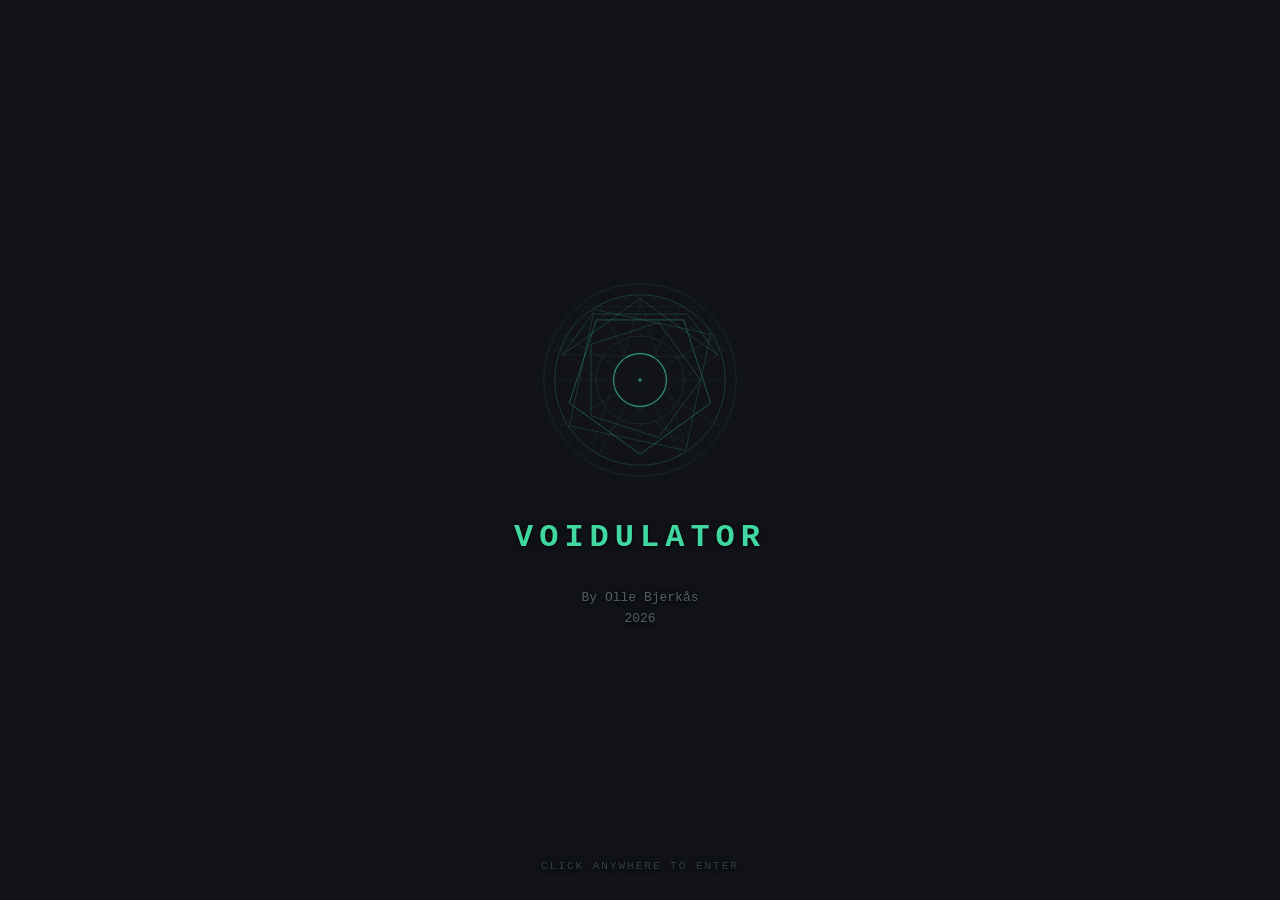
==== index.html @ a96ed7a0 "v1.60.0 — emission mode picker, filled/smooth sliders, readable labels Nav restructure: emission mod" ====
<!DOCTYPE html>
<html lang="en" data-theme="classic"><head><meta charset="UTF-8">
<meta name="viewport" content="width=device-width,initial-scale=1,maximum-scale=1,user-scalable=no">
<title>Voidulator</title>

<!-- PWA Support -->
<link rel="manifest" href="manifest.json">
<meta name="theme-color" content="#40d8a0">
<meta name="apple-mobile-web-app-capable" content="yes">
<meta name="apple-mobile-web-app-status-bar-style" content="black-translucent">
<meta name="apple-mobile-web-app-title" content="Voidulator">

<!-- Favicon -->
<link rel="icon" type="image/svg+xml" href="data:image/svg+xml,%3Csvg xmlns='http://www.w3.org/2000/svg' viewBox='0 0 512 512'%3E%3Crect width='512' height='512' rx='96' fill='%23111318'/%3E%3Cg transform='translate(256,256)' fill='none' stroke='%2340d8a0'%3E%3Ccircle r='190' stroke-width='3' opacity='0.35'/%3E%3Ccircle r='160' stroke-width='2' opacity='0.5'/%3E%3Cpolygon points='0,-155 147.4,-47.9 91.1,125.4 -91.1,125.4 -147.4,-47.9' stroke-width='2' opacity='0.6'/%3E%3Crect x='-113' y='-113' width='226' height='226' stroke-width='2' opacity='0.5' transform='rotate(15)'/%3E%3Cpolygon points='0,-130 123.6,-40.2 76.4,105.2 -76.4,105.2 -123.6,-40.2' stroke-width='1.5' opacity='0.7' transform='rotate(36)'/%3E%3Cline x1='-140' y1='-80' x2='140' y2='80' stroke-width='1' opacity='0.3'/%3E%3Cline x1='140' y1='-80' x2='-140' y2='80' stroke-width='1' opacity='0.3'/%3E%3Cline x1='0' y1='-150' x2='0' y2='150' stroke-width='1' opacity='0.25'/%3E%3Cline x1='-150' y1='0' x2='150' y2='0' stroke-width='1' opacity='0.25'/%3E%3Ccircle r='52' fill='%23111318' stroke-width='2.5' opacity='0.8'/%3E%3Ccircle r='3' fill='%2340d8a0' opacity='0.7'/%3E%3C/g%3E%3C/svg%3E">
<!-- iOS "Add to Home Screen" icon (iOS doesn't support SVG favicons yet) -->
<link rel="apple-touch-icon" sizes="180x180" href="apple-touch-icon.png">

<!-- SEO & Social -->
<meta name="description" content="Voidulator — a mesmerizing WebGL laser room simulator with reflections, shapes, and visual effects.">
<meta name="keywords" content="laser, visualizer, art, generative, WebGL, animation, screensaver">
<meta property="og:title" content="Voidulator">
<meta property="og:description" content="A mesmerizing WebGL laser room simulator. Create stunning visual art with bouncing beams, reflections, and hypnotic effects.">
<meta property="og:type" content="website">
<meta property="og:url" content="https://voidulator.ollebjerkas.se">
<meta property="og:image" content="https://voidulator.ollebjerkas.se/screenshot.png">
<meta name="twitter:card" content="summary_large_image">
<meta name="twitter:title" content="Voidulator">
<meta name="twitter:description" content="A mesmerizing WebGL laser room simulator. Create stunning visual art with bouncing beams and hypnotic effects.">
<meta name="twitter:image" content="https://voidulator.ollebjerkas.se/screenshot.png">

<style>
  /* === THEME: CLASSIC === */
  /* Direction A ("Instrument") neutrals — cool, flat, hairline-separated.
     The ACCENT is deliberately left per-theme: the reference mockup showed
     mint (#40d8a0, the PWA manifest colour) but classic's identity is amber,
     and swapping a product's signature colour is a bigger call than density.
     Every neutral below is from the Direction A spec; only the hue is not. */
  :root, [data-theme="classic"] {
    --bg: #000000;
    --panel: #16191f;
    --panel-top: #1a1e26;
    --stroke: #212730;          /* hairline between groups/rows */
    --control-edge: #2b313b;    /* border on inputs, selects, buttons */
    --group-head: #1a1e25;      /* group title bar */
    --stroke-glow: rgba(255, 159, 28, 0.15);
    --accent: #ff9f1c;
    --accent-dim: #cc7a10;
    --accent-glow: rgba(255, 159, 28, 0.3);
    --text: #e6e9ef;            /* values — the thing you actually read */
    --text-dim: #a6adbb;        /* labels */
    /* Spec said #6F7889, but that measures 3.76:1 on --panel-top and fails
       AA — my own reference had an accessibility bug in it, caught by gate 3.
       #8b93a3 keeps the recessive feel and clears 4.5:1. */
    --text-faint: #8b93a3;      /* summaries, hints, inactive tabs */
    --input-bg: #1e222a;
    --slider-track: #2b313b;
    --slider-track-border: transparent;
    --slider-thumb: var(--text);
    --slider-thumb-border: transparent;
  }

  /* === THEME: CORAL (Bioluminescent Deep Sea) === */
  [data-theme="coral"] {
    --bg: #050a10;
    --panel: #0a1218;
    --panel-top: #0d1820;
    --stroke: rgba(80, 180, 220, 0.14);
    --control-edge: rgba(80, 180, 220, 0.22);
    --group-head: rgba(80, 180, 220, 0.05);
    --stroke-glow: rgba(80, 220, 180, 0.2);
    --accent: #60e0c0;
    --accent-dim: #40b090;
    --accent-glow: rgba(80, 220, 180, 0.4);
    --text: #c0e8ff;
    --text-dim: #80b8d8;
    --text-faint: #5d8ba8;
    --input-bg: rgba(60, 140, 180, 0.08);
    --slider-track: rgba(80, 180, 220, 0.2);
    --slider-track-border: transparent;
    --slider-thumb: #c0e8ff;
    --slider-thumb-border: transparent;
  }

  * { box-sizing: border-box; }
  html, body { height: 100%; margin: 0; }
  body {
    background: #000;
    color: var(--text);
    font: 16px/1.4 'Consolas', 'Monaco', 'Courier New', monospace;
    text-shadow: 0 1px 3px rgba(0,0,0,0.7), 0 0 8px rgba(0,0,0,0.4);
  }

  .app {
    display: grid;
    grid-template-columns: 1fr 480px;
    gap: 8px;
    min-height: 100svh;
    padding: 8px;
    background: #000;
  }

  /* Stage */
  /* Deliberately NOT square: the room shape (circle/polygon) is drawn
     inscribed in the SMALLER of the canvas's two dimensions regardless
     (buildShape() uses safeR = min(W,H)/2 - margin), so letting the canvas
     itself be the full rectangular area next to the panel -- instead of a
     square capped at viewport height, with unused space beside it -- costs
     the room shape nothing and gives Trails' Zoom/Spin feedback (which
     already samples/smears past the room's own boundary once Walls is off)
     real canvas to actually roam into on wide viewports, rather than being
     clipped at an arbitrary square edge a few hundred px in from the panel.
     Mobile keeps its own explicit square rule below (deliberately, for a
     different reason -- see that rule's own comment). */
  .stage {
    position: relative;
    border: none;
    border-radius: 0;
    overflow: hidden;
    min-height: 50vh;
    background: #000;
    box-shadow: none;
    max-height: calc(100vh - 16px);
    justify-self: center;
    width: 100%;
    outline: none;
  }
  canvas { display: block; width: 100%; height: 100%; border: none; outline: none; }
  #gl { position: absolute; inset: 0; background: #000; }
  #overlay { position: absolute; inset: 0; pointer-events: auto; touch-action: none; }

  /* Generative mode fills the whole window (behind the panel) instead of the
     square stage — it's the one mode with no room, so it can go edge-to-edge. */
  body.gen-fullscreen .stage {
    position: fixed;
    inset: 0;
    width: 100vw;
    height: 100vh;
    max-width: none;
    max-height: none;
    min-height: 0;
    aspect-ratio: auto;
    z-index: 0;
  }
  body.gen-fullscreen .panel { position: relative; z-index: 5; grid-column: 2; }

  /* Panel */
  .panel {
    /* Flat, not gradient: Direction A separates with hairlines, not shading.
       A flat colour also means .panel's computed backgroundColor is a real
       value gate 1 can assert against, rather than transparent-over-image. */
    background: var(--panel);
    border: 1px solid var(--stroke);
    border-radius: 6px;
    padding: 14px;
    overflow: auto;
    touch-action: pan-y;
    box-shadow: 0 0 20px rgba(0,0,0,0.5);
    /* Small monospace turns to mush under the global body text-shadow. */
    text-shadow: none;
  }
  .panel * { text-shadow: none; }
  .panel::-webkit-scrollbar { width: 6px; }
  .panel::-webkit-scrollbar-track { background: var(--panel); }
  .panel::-webkit-scrollbar-thumb { background: var(--stroke); border-radius: 3px; }
  .panel::-webkit-scrollbar-thumb:hover { background: var(--accent-dim); }

  h2 {
    font-size: 13px;
    font-weight: 600;
    letter-spacing: 0.1em;
    text-transform: uppercase;
    color: var(--accent);
    margin: 0 0 12px 0;
    padding-bottom: 8px;
    border-bottom: 1px solid var(--stroke);
    text-shadow: 0 0 8px var(--accent-glow);
  }

  /* Grid layout */
  .grid {
    display: grid;
    /* Same reasoning as .subgrid: fixed label column + wrapping labels.
       100px is measured, not chosen: at 10.5px monospace only 2 of 121
       English labels exceed it, against 22/23/24 in es/pt/fr — those wrap
       to two lines rather than truncating, which is what gate 2 requires. */
    grid-template-columns: 112px minmax(0, 1fr);
    gap: 3px 8px;
    align-items: center;
  }
  .row { display: contents; }
  label {
    color: var(--text-dim);
    font-size: 12px;
    /* Labels WRAP rather than clip. The label columns are fixed-width, but
       translated text is far longer than English (French "Sur le temps : saut
       de teinte" needs 223px in an 85px column), so nowrap silently ran labels
       underneath their own control. Wrapping keeps every language readable
       without stealing width from the sliders. */
    white-space: normal;
    overflow-wrap: break-word;
    line-height: 1.25;
    text-shadow: 0 1px 3px rgba(0,0,0,0.7);
  }

  /* Inputs base */
  input[type="range"], select, input[type="number"], input[type="text"] {
    background: var(--input-bg);
    color: var(--text);
    border: 1px solid var(--control-edge);
    border-radius: 2px;
    font: inherit;
    font-size: 11.5px;
    outline: none;
    transition: border-color 0.15s, box-shadow 0.15s;
  }
  select, input[type="number"], input[type="text"] { padding: 3px 6px; }
  /* Numbers line up in a column — they're read as a set, not individually. */
  input[type="number"] { text-align: right; font-variant-numeric: tabular-nums; }
  input:focus, select:focus {
    border-color: var(--accent-dim);
    box-shadow: 0 0 0 1px var(--accent-glow);
  }

  /* Range sliders - completely custom appearance */
  input[type="range"] {
    -webkit-appearance: none;
    -moz-appearance: none;
    appearance: none;
    width: 100%;
    height: 20px;
    padding: 0;
    margin: 0;
    background: transparent;
    border: none;
    cursor: pointer;
  }
  input[type="range"]::-webkit-slider-runnable-track {
    height: 2px;
    background: var(--slider-track);
    border-radius: 1px;
    border: none;
  }
  input[type="range"]::-webkit-slider-thumb {
    -webkit-appearance: none;
    width: 7px;
    height: 7px;
    background: var(--slider-thumb);
    border-radius: 1px;
    margin-top: -2.5px;
    box-shadow: none;
    border: none;
  }
  input[type="range"]::-moz-range-track {
    height: 2px;
    background: var(--slider-track);
    border-radius: 1px;
    border: none;
  }
  input[type="range"]::-moz-range-thumb {
    width: 7px;
    height: 7px;
    background: var(--slider-thumb);
    border-radius: 1px;
    border: none;
    box-shadow: none;
  }
  /* Filled track: the portion left of the thumb carries the accent, so a
     slider's value is readable at a glance without reading the number.
     --fill is a percentage written per-input by setSliderFill(); custom
     properties inherit into ::-webkit-slider-runnable-track, which is the
     only way to do this without a wrapper element per slider. */
  input[type="range"] {
    --fill: 0%;
  }
  input[type="range"]::-webkit-slider-runnable-track {
    background: linear-gradient(to right,
      var(--accent) 0 var(--fill), var(--slider-track) var(--fill) 100%);
  }
  input[type="range"]::-moz-range-track {
    background: linear-gradient(to right,
      var(--accent) 0 var(--fill), var(--slider-track) var(--fill) 100%);
  }
  input[type="range"]::-ms-track {
    height: 2px;
    background: var(--slider-track);
    border-radius: 1px;
    border: none;
  }
  input[type="range"]::-ms-thumb {
    width: 7px;
    height: 7px;
    background: var(--slider-thumb);
    border-radius: 1px;
    border: none;
  }

  /* Select dropdowns */
  select {
    padding: 4px 6px;
    cursor: pointer;
  }

  /* Number inputs */
  input[type="number"] {
    width: 48px;
    padding: 3px 4px;
    text-align: center;
    -moz-appearance: textfield;
  }
  input[type="number"]::-webkit-outer-spin-button,
  input[type="number"]::-webkit-inner-spin-button {
    -webkit-appearance: none;
    margin: 0;
  }

  /* Control row: slider + number */
  .ctrl-row {
    display: grid;
    /* minmax(0,1fr), not 1fr — same trap .subgrid documents above. A plain
       1fr floors at the child's min-content width, and a <select> takes its
       min-content from its longest OPTION, so the MIDI Learn picker (filled
       with parameter names) forced the whole panel 82px wide at 320px. */
    grid-template-columns: minmax(0, 1fr) 44px;
    gap: 6px;
    align-items: center;
  }
  
  /* Speed control: Option E - label+value above, full slider below */
  .speed-control {
    grid-column: 1 / -1;
    display: flex;
    flex-direction: column;
    gap: 6px;
    padding: 8px 0;
  }
  .speed-header {
    display: flex;
    justify-content: space-between;
    align-items: center;
  }
  .speed-header label {
    color: var(--text-dim);
  }
  .speed-value {
    color: var(--text);
    font-size: 12px;
    font-variant-numeric: tabular-nums;
  }
  .speed-control input[type="range"] {
    width: 100%;
  }

  /* Buttons */
  .btn {
    background: var(--input-bg);
    border: 1px solid var(--control-edge);
    border-radius: 2px;
    color: var(--text);
    padding: 4px 7px;
    font: inherit;
    font-size: 11.5px;
    cursor: pointer;
    transition: all 0.15s;
    text-align: center;
  }
  .btn:hover {
    border-color: var(--accent-dim);
    color: var(--accent);
    box-shadow: 0 0 8px var(--accent-glow);
  }
  .btn:active {
    background: var(--input-bg);
    transform: translateY(1px);
  }

  /* Groups */
  .group {
    margin-top: 7px;
    padding: 0;
    background: transparent;
    border: 1px solid var(--stroke);
    border-radius: 3px;
    overflow: hidden;
  }
  /* Title sits in its own bar, so a collapsed group reads as a single
     labelled strip rather than floating text — and gives the header
     toggle + value summary somewhere to live. */
  .group-title {
    font-size: 11px;
    font-weight: 600;
    letter-spacing: 0.06em;
    text-transform: uppercase;
    color: #b9c0cc;
    margin: 0;
    padding: 6px 8px;
    background: var(--group-head);
    border-bottom: 1px solid var(--stroke);
  }
  .group.collapsed .group-title { border-bottom: none; }
  .group-content { padding: 5px 8px 7px; }

  /* Subgrid for groups */
  .subgrid {
    display: grid;
    /* 105px comfortably fits the common English labels on one line; anything
       longer (or any translation) wraps instead of overflowing — see the
       `label` rule. minmax(0,1fr) lets the control column shrink properly
       rather than forcing overflow when a slider has a min-content width. */
    grid-template-columns: 112px minmax(0, 1fr);
    gap: 3px 8px;
    align-items: center;
  }

  /* Color swatches - compact */
  #beamColors {
    margin-top: 6px;
  }
  #beamColors .color-row {
    display: flex;
    flex-wrap: wrap;
    gap: 4px;
    margin-bottom: 4px;
  }
  #beamColors .sw {
    display: flex;
    align-items: center;
    gap: 3px;
    cursor: grab;
    padding: 2px;
    border-radius: 3px;
    transition: background 0.15s, transform 0.15s;
  }
  #beamColors .sw:hover {
    background: rgba(255,255,255,0.05);
  }
  #beamColors .sw.dragging {
    opacity: 0.5;
    cursor: grabbing;
  }
  #beamColors .sw.drag-over {
    background: rgba(255,165,0,0.2);
    transform: scale(1.05);
  }
  #beamColors .sw label {
    font-size: 9px;
    color: var(--text-dim);
    width: 10px;
    pointer-events: none;
  }
  .em-color-header {
    font-size: 10px;
    font-weight: 600;
    color: var(--accent);
    margin-top: 4px;
    margin-bottom: 2px;
    letter-spacing: 0.5px;
  }
  input[type="color"] {
    -webkit-appearance: none;
    appearance: none;
    width: 24px;
    height: 18px;
    padding: 0;
    border: 1px solid var(--stroke);
    border-radius: 2px;
    background: var(--input-bg);
    cursor: pointer;
  }
  input[type="color"]::-webkit-color-swatch-wrapper { padding: 1px; }
  input[type="color"]::-webkit-color-swatch { border-radius: 1px; border: none; }

  /* Per-beam speeds - inline compact */
  #beamSpeeds {
    display: flex;
    flex-wrap: wrap;
    gap: 3px;
    margin-top: 4px;
  }
  #beamSpeeds .sw {
    display: flex;
    align-items: center;
    gap: 2px;
  }
  #beamSpeeds .sw label {
    font-size: 9px;
    color: var(--text-dim);
    width: 16px;
  }
  #beamSpeeds .sw input[type="number"] {
    width: 42px;
    padding: 2px 3px;
    font-size: 10px;
  }

  /* Button row */
  .btn-row {
    display: flex;
    gap: 4px;
    margin-top: 6px;
  }
  .btn-row .btn { flex: 1; }

  /* Hint text */
  .hint {
    font-size: 9px;
    color: var(--text-dim);
    margin-top: 4px;
    opacity: 0.7;
  }

  /* Collapsible groups */
  .group.collapsible .group-title {
    cursor: pointer;
    user-select: none;
    display: flex;
    justify-content: space-between;
    align-items: center;
  }
  .group.collapsible .group-title::after {
    content: '▼';
    font-size: 8px;
    color: var(--accent-dim);
    transition: transform 0.2s;
  }
  .group.collapsible.collapsed .group-title::after {
    transform: rotate(-90deg);
  }
  .group.collapsible .group-content {
    overflow: hidden;
    transition: max-height 0.25s ease, padding 0.25s ease;
    /* No fixed max-height here: a hardcoded guess (the old value was 500px)
       silently clips any group whose real content grows past it, with no
       scrollbar to reach the rest -- exactly what happened to Scenes once a
       user had saved enough of them. setGroupCollapsed() measures the real
       height at animation time instead and releases the cap to `none` once
       expanded, so it's never a ceiling except during the transition itself. */
  }
  .group.collapsible.collapsed .group-content {
    max-height: 0;
    /* Padding is NOT clipped by max-height:0 — without zeroing it, every
       collapsed group keeps a 12px dead strip under its title. */
    padding-top: 0;
    padding-bottom: 0;
  }

  /* Scene slots */
  .scene-slots {
    display: flex;
    gap: 4px;
    margin-top: 6px;
  }

  /* Stepper controls */
  .stepper {
    display: flex;
    align-items: center;
    gap: 4px;
  }
  .step-btn {
    width: 28px;
    height: 24px;
    padding: 0;
    font-size: 9px;
    line-height: 24px;
    text-align: center;
    flex: none;
  }
  .step-val {
    flex: 1;
    text-align: center;
    font-size: 13px;
    font-weight: 600;
    color: var(--accent);
    min-width: 28px;
  }
  .scene-slots .scene-slot {
    flex: 1;
    min-width: 0;
    padding: 6px 0;
    font-size: 11px;
    font-weight: 600;
  }
  .scene-slots .scene-slot.has-scene {
    background: linear-gradient(180deg, #2a1f10 0%, #1a1408 100%);
    border-color: var(--accent-dim);
    color: var(--accent);
  }
  .scene-slots .scene-slot.active {
    background: var(--accent);
    color: #000;
    box-shadow: 0 0 10px var(--accent-glow);
  }

  /* Two column buttons */
  .two {
    grid-column: span 2;
    display: flex;
    gap: 6px;
  }
  .two .btn { flex: 1; }

  /* Mobile - stage stays fixed, panel scrolls */
  @media (max-width: 800px) {
    html, body {
      height: 100%;
      overflow: hidden;
    }
    .app {
      display: flex;
      flex-direction: column;
      height: 100%;
      min-height: 100svh;
      overflow: hidden;
      padding: 0;
      gap: 0;
    }
    .stage {
      flex-shrink: 0;
      position: relative;
      /* Square, centred: the room fills it instead of sitting in a wide
         letterbox, and the aspect never changes as the viewport shifts */
      width: min(100%, 62svh);
      height: auto;
      aspect-ratio: 1 / 1;
      margin: 0 auto;
      z-index: 10;
    }
    .panel {
      flex: 1;
      overflow-y: auto;
      overflow-x: hidden;
      -webkit-overflow-scrolling: touch;
      border-radius: 6px 6px 0 0;
      margin-top: -6px;
      padding-bottom: 60px; /* Extra padding for bottom content */
    }
  }

  /* Fullscreen mode: hide panel, stage fills viewport */
  /* Browser fullscreen - UI visible by default, hide-ui class controls visibility */
  :fullscreen .stage {
    min-height: 100vh !important;
    max-height: 100vh !important;
    height: 100vh !important;
    border: none !important;
    border-radius: 0 !important;
  }
  /* Webkit prefix for Safari */
  :-webkit-full-screen .stage { min-height: 100vh !important; max-height: 100vh !important; height: 100vh !important; border: none !important; border-radius: 0 !important; }

  /* Desktop */
  @media (min-width: 801px) {
    html, body { height: 100vh; overflow: hidden; }
    .app { height: 100vh; }
    .stage { position: sticky; top: 0; z-index: 5; max-height: 100vh; }
    .panel { max-height: 100vh; overflow: auto; }
  }
  
  /* Clickable labels to reset sliders */
  label.clickable {
    cursor: pointer;
    user-select: none;
    transition: color 0.15s;
  }
  label.clickable:hover {
    color: #f5a623;
  }

  /* === Fullscreen mode === */
  body.fullscreen-mode {
    overflow: hidden;
    background: #000 !important;
  }
  body.fullscreen-mode .app {
    grid-template-columns: 1fr 480px;
    padding: 8px;
    gap: 8px;
    background: #000;
    height: 100vh;
  }
  body.fullscreen-mode .stage {
    /* NOT min-height:100vh — that's a floor, and it can force height ABOVE
       what aspect-ratio:1/1 (base .stage rule) would otherwise compute from
       width, breaking squareness whenever the available width is less than
       the viewport height (e.g. a short/wide window, or a phone in
       landscape — the fullscreen-on-mobile rule below has an identical
       fix, with the full root-cause writeup). max-width:calc(100vh - 16px)
       + aspect-ratio:1/1 (both from the base rule) are sufficient on their
       own to size this correctly; min-height only ever fights them. */
    position: relative;
    z-index: 9999;
    border-radius: 0;
    border: none;
    max-height: 100vh !important;
    background: #000;
  }
  body.fullscreen-mode .panel {
    display: block;
    max-height: 100vh;
    overflow: auto;
  }
  body.fullscreen-mode .fullscreen-hint {
    display: block;
  }
  
  /* Fullscreen on mobile: always hide UI */
  @media (max-width: 800px) {
    body.fullscreen-mode .app {
      grid-template-columns: 1fr;
      padding: 0;
      gap: 0;
    }
    body.fullscreen-mode .stage {
      /* NOT inset:0 — with position:fixed, pinning all four edges makes both
         width AND height definite from the (non-square) viewport, which
         defeats the base rule's aspect-ratio:1/1 (aspect-ratio only resolves
         a dimension left auto; with both already definite it has nothing to
         do). That stretched the square room into the phone's tall viewport.
         min(100svw,100svh) on both axes instead computes an explicit square
         that fits the smaller viewport dimension, centered — a normal
         letterboxed fullscreen, same principle as the desktop rule's
         max-width: calc(100vh - 16px) above, just centered instead of
         pinned to a grid cell. svh/svw (not vh/vw) for Android's collapsing
         address bar, matching this file's existing convention.
         height/min-height/max-height ALL need !important: two separate
         unconditional (non-media-query) rules already fight for these —
         body.fullscreen-mode .stage above sets min-height:100vh (desktop
         case) and max-height:100vh !important, and :fullscreen .stage /
         :-webkit-full-screen .stage (real native fullscreen, fires whenever
         the browser's actual Fullscreen API is active, independent of our
         .fullscreen-mode class) force height/min-height/max-height all to
         100vh !important. Both act as floors/ceilings that silently
         override a smaller explicit height — confirmed via
         getComputedStyle while building this fix. body.fullscreen-mode
         .stage (0,2,1 specificity: body + 2 classes) beats :fullscreen
         .stage (0,2,0: pseudo-class + class) on specificity alone, so
         matching their !important here is enough to win outright — no
         reliance on source order. max-width needs the same treatment as
         max-height: the base .stage rule's max-width:calc(100vh - 16px)
         is a leftover from the desktop layout and silently caps this
         rule's width whenever calc(100vh-16px) < min(100svw,100svh) —
         caught by testing a short/wide viewport where the two diverge
         (900px vh-based cap vs. an intended 900px square: the -16px alone
         was enough to visibly break squareness). */
      position: fixed;
      top: 50%;
      left: 50%;
      width: min(100svw, 100svh) !important;
      height: min(100svw, 100svh) !important;
      min-height: 0 !important;
      max-height: min(100svw, 100svh) !important;
      max-width: min(100svw, 100svh) !important;
      transform: translate(-50%, -50%);
    }
    body.fullscreen-mode .panel {
      display: none;
    }
    body.fullscreen-mode .fullscreen-hint {
      display: none; /* No keyboard hint on mobile */
    }
  }

  /* When UI is explicitly hidden (U key) */
  body.fullscreen-mode.hide-ui .app {
    grid-template-columns: 1fr;
    padding: 0;
    gap: 0;
  }
  body.fullscreen-mode.hide-ui .stage {
    /* Same inset:0-vs-aspect-ratio conflict as the mobile rule above, and
       this one isn't limited to the mobile media query — it would stretch
       on ANY screen size when hide-ui is toggled in fullscreen (U key).
       Same !important requirement too: body.fullscreen-mode.hide-ui .stage
       is (0,3,1) — beats :fullscreen .stage (0,2,0) and the unconditional
       body.fullscreen-mode .stage (0,2,1) on specificity, so matching
       their !important on height/min-height/max-height wins outright.
       max-width needs the same override as max-height, for the same
       reason as the mobile rule above: the base .stage rule's
       max-width:calc(100vh - 16px) otherwise silently caps width below
       the intended full 100svw/100svh rectangle.
       v1.50: this used to be min(100svw,100svh) on both axes -- a forced
       square, same reasoning the base .stage rule had before v1.48 removed
       it there. Same fix, same reason: this is the ONE place someone
       reaches for specifically to just watch (no-menu viewer links land
       here, see the Viewer links section), so it's the place Trails'
       Zoom/Spin roaming (and Kaleidoscope, now aspect-correct — see
       kfold()) benefits from a rectangle the most, not the least. The room
       shape itself is unaffected either way, same as the base rule's fix:
       buildShape() already sizes it from min(canvasW,canvasH). */
    position: fixed;
    top: 50%;
    left: 50%;
    width: 100svw !important;
    height: 100svh !important;
    min-height: 0 !important;
    max-height: 100svh !important;
    max-width: 100svw !important;
    transform: translate(-50%, -50%);
  }
  body.fullscreen-mode.hide-ui .panel {
    display: none;
  }
  body.fullscreen-mode.hide-ui .header-buttons {
    display: none;
  }
  
  .fullscreen-hint {
    display: none;
    position: fixed;
    bottom: 20px;
    left: 50%;
    transform: translateX(-50%);
    background: rgba(0,0,0,0.7);
    color: #fff;
    padding: 8px 16px;
    border-radius: 20px;
    font-size: 14px;
    z-index: 10001;
    opacity: 0;
    animation: fadeHint 3s forwards;
  }
  @keyframes fadeHint {
    0% { opacity: 1; }
    70% { opacity: 1; }
    100% { opacity: 0; }
  }
  
  /* Mobile-only affordance hint — shown once after splash dismisses */
  .touch-hint {
    position: fixed;
    top: 50%;
    left: 50%;
    transform: translate(-50%, -50%);
    background: rgba(17, 19, 24, 0.85);
    border: 1px solid rgba(64, 216, 160, 0.3);
    color: #40d8a0;
    padding: 10px 18px;
    border-radius: 24px;
    font: 400 13px/1 'Consolas', 'Monaco', 'Courier New', monospace;
    letter-spacing: 1px;
    z-index: 10001;
    pointer-events: none;
    opacity: 0;
    animation: touchHintFade 4.5s ease forwards;
  }
  @keyframes touchHintFade {
    0%   { opacity: 0; transform: translate(-50%, -40%); }
    15%  { opacity: 1; transform: translate(-50%, -50%); }
    80%  { opacity: 1; transform: translate(-50%, -50%); }
    100% { opacity: 0; transform: translate(-50%, -55%); }
  }

  /* === Loading spinner === */
  .loading-overlay {
    position: fixed;
    inset: 0;
    background: #000;
    display: flex;
    flex-direction: column;
    align-items: center;
    justify-content: center;
    z-index: 99999;
    transition: opacity 0.5s;
  }
  .loading-overlay.hidden {
    opacity: 0;
    pointer-events: none;
  }
  .spinner {
    width: 50px;
    height: 50px;
    border: 3px solid #333;
    border-top-color: var(--accent);
    border-radius: 50%;
    animation: spin 1s linear infinite;
  }
  @keyframes spin {
    to { transform: rotate(360deg); }
  }
  .loading-text {
    margin-top: 16px;
    color: var(--text-dim);
    font-size: 14px;
  }

  /* === Fallback message === */
  .fallback-message {
    display: none;
    position: fixed;
    inset: 0;
    background: #000;
    color: #fff;
    z-index: 99998;
    flex-direction: column;
    align-items: center;
    justify-content: center;
    text-align: center;
    padding: 20px;
  }
  .fallback-message.visible {
    display: flex;
  }
  .fallback-message h1 {
    color: var(--accent);
    margin-bottom: 16px;
  }
  .fallback-message p {
    max-width: 400px;
    line-height: 1.6;
    color: var(--text-dim);
  }

  /* === Panel header with buttons === */
  /* Title/icons and the tab bar each stick independently to the top of the
     panel's own scroll (the search/collapse-all row between them stays in
     normal flow and scrolls away) so the group list below can be long
     (many saved scenes, many segments...) without ever scrolling the
     navigation itself out of view. Two separate `top: 0` sticky siblings of
     `.panel` stack cleanly with no gap or overlap and no hardcoded offset
     to keep in sync -- the browser stacks them in DOM order once both are
     stuck, which is why panel-tabs doesn't need its own top-margin cancel,
     only panel-header (the first one, flush against the panel's true top
     edge) does. Negative side margins + matching padding extend each one
     edge-to-edge across the panel's own padding, so their background fully
     covers what's scrolling underneath instead of leaving the sides
     see-through; panel-header's negative TOP margin does the same for the
     panel's own top padding, so there's no gap above it either. */
  .panel-header {
    position: sticky;
    top: 0;
    z-index: 20;
    background: var(--panel-top);
    margin: -14px -14px 12px;
    padding: 14px 14px 12px;
    box-shadow: 0 8px 12px -8px rgba(0, 0, 0, 0.6);
    display: flex;
    justify-content: space-between;
    align-items: center;
    /* Wrap rather than overflow: 7 toolbar buttons plus the title don't fit
       a 320px panel on one line. .panel-tabs' sticky offset already tracks
       this element's measured height via ResizeObserver (v1.45), so a
       two-line header positions itself correctly with no extra work. */
    flex-wrap: wrap;
    gap: 8px;
  }
  .panel-header h2 {
    margin: 0;
    min-width: 0; /* let the title shrink instead of pushing the buttons out */
  }
  .header-buttons {
    display: flex;
    gap: 6px;
    flex-wrap: wrap;
    justify-content: flex-end;
  }
  .toolbar-btn {
    background: var(--input-bg);
    border: 1px solid var(--stroke);
    color: #fff;
    padding: 6px 10px;
    border-radius: 6px;
    cursor: pointer;
    font-size: 14px;
    transition: background 0.2s, border-color 0.2s;
  }
  .toolbar-btn:hover {
    background: rgba(255,159,28,0.3);
    border-color: var(--accent);
  }
  .toolbar-btn.active {
    background: var(--accent);
    color: #000;
  }
  .toolbar-btn:disabled {
    opacity: 0.3;
    cursor: default;
    pointer-events: none;
  }

  /* === Screensaver indicator === */
  .screensaver-indicator {
    position: fixed;
    top: 12px;
    left: 12px;
    background: rgba(0,0,0,0.6);
    color: var(--accent);
    padding: 6px 12px;
    border-radius: 4px;
    font-size: 12px;
    z-index: 10000;
    display: none;
  }
  .screensaver-indicator.visible {
    display: block;
  }

  /* === Share modal === */
  .modal-overlay {
    display: none;
    position: fixed;
    inset: 0;
    background: rgba(0,0,0,0.8);
    z-index: 100000;
    align-items: center;
    justify-content: center;
  }
  .modal-overlay.visible {
    display: flex;
  }
  .modal {
    background: var(--panel);
    border: 1px solid var(--stroke);
    border-radius: 12px;
    padding: 24px;
    max-width: 500px;
    width: 90%;
  }
  .modal h2 {
    margin: 0 0 16px;
    color: var(--accent);
  }
  .modal-url {
    width: 100%;
    background: var(--input-bg);
    border: 1px solid var(--stroke);
    color: #fff;
    padding: 10px;
    border-radius: 6px;
    font-family: monospace;
    font-size: 12px;
    margin-bottom: 12px;
  }
  .modal-buttons {
    display: flex;
    gap: 8px;
  }
  .modal-btn {
    flex: 1;
    padding: 10px;
    border-radius: 6px;
    cursor: pointer;
    font-size: 14px;
    border: 1px solid var(--stroke);
    background: var(--input-bg);
    color: #fff;
    transition: all 0.2s;
    touch-action: manipulation;
    -webkit-tap-highlight-color: transparent;
  }
  .modal-btn:hover {
    border-color: var(--accent);
  }
  .modal-btn:active {
    transform: scale(0.98);
  }
  .modal-btn.primary {
    background: var(--accent);
    color: #000;
    border-color: var(--accent);
  }

  /* ============================================
     CORAL THEME OVERRIDES
     ============================================ */
  
  /* Panel styling */
  [data-theme="coral"] .panel {
    background: var(--panel);
    border: 1px solid var(--stroke);
    box-shadow: 0 0 60px rgba(60, 140, 180, 0.08);
  }

  /* Group containers */
  [data-theme="coral"] .group {
    background: transparent;
    border: 1px solid var(--stroke);
  }

  /* Group titles */
  [data-theme="coral"] .group-title {
    color: #8fd4e4;
    background: var(--group-head);
  }

  /* Labels */
  [data-theme="coral"] label { color: var(--text-dim); }

  /* Sliders deliberately have NO coral override: a theme should change
     colour, not geometry. Coral used to force 8px gradient tracks and 18px
     round thumbs with !important, which made it a second design rather than
     a second palette — and meant Direction A's metrics only held on one
     theme. The base rules now drive both, via --slider-track/--slider-thumb. */

  /* Buttons */
  [data-theme="coral"] .btn {
    background: rgba(60, 140, 180, 0.12);
    border: 1px solid rgba(80, 180, 220, 0.2);
    border-radius: 2px;
    color: #a0d8f0;
  }
  [data-theme="coral"] .btn:hover {
    background: rgba(80, 180, 220, 0.18);
    border-color: rgba(80, 220, 180, 0.4);
    color: #a0e8ff;
    box-shadow: 0 0 15px rgba(80, 220, 180, 0.2);
  }

  /* Select dropdowns */
  [data-theme="coral"] select {
    background: rgba(60, 140, 180, 0.1);
    border: 1px solid rgba(80, 180, 220, 0.15);
    border-radius: 2px;
    color: #a0d8f0;
  }
  [data-theme="coral"] select option {
    background: #0a1218;
    color: #a0d8f0;
  }

  /* Number inputs */
  [data-theme="coral"] input[type="number"] {
    background: rgba(60, 140, 180, 0.08);
    border: 1px solid rgba(80, 180, 220, 0.12);
    border-radius: 2px;
    color: #80e0c0;
  }

  /* Text inputs */
  [data-theme="coral"] input[type="text"] {
    background: rgba(60, 140, 180, 0.08);
    border: 1px solid rgba(80, 180, 220, 0.12);
    border-radius: 2px;
    color: #a0d8f0;
  }

  /* H2 title */
  [data-theme="coral"] h2 {
    color: #a0e0ff;
    text-shadow: 0 0 20px rgba(100, 200, 255, 0.3);
    border-bottom-color: rgba(80, 180, 220, 0.15);
  }

  /* Stepper value */
  [data-theme="coral"] .step-val { color: #60e0c0; }

  /* Scene slots */
  [data-theme="coral"] .scene-slot.has-scene {
    background: rgba(60, 180, 160, 0.15);
    border-color: rgba(80, 220, 180, 0.3);
    color: #60e0c0;
  }
  [data-theme="coral"] .scene-slot.active {
    background: rgba(80, 220, 180, 0.2);
    border-color: #60e0c0;
    color: #a0fff0;
    box-shadow: 0 0 15px rgba(80, 220, 180, 0.3);
  }

  /* Hint text */
  [data-theme="coral"] .hint {
    color: #5090a8;
  }

  /* Toolbar buttons */
  [data-theme="coral"] .toolbar-btn {
    background: rgba(60, 140, 180, 0.1);
    border-color: rgba(80, 180, 220, 0.15);
  }
  [data-theme="coral"] .toolbar-btn:hover {
    background: rgba(80, 220, 180, 0.15);
    border-color: rgba(80, 220, 180, 0.4);
  }
  [data-theme="coral"] .toolbar-btn.active {
    background: rgba(80, 220, 180, 0.25);
    color: #a0fff0;
  }

  /* Collapsible arrow color */
  [data-theme="coral"] .group.collapsible .group-title::after {
    color: #60e0c0;
  }

  /* Color swatches */
  [data-theme="coral"] input[type="color"] {
    border-color: rgba(80, 180, 220, 0.2);
  }

  /* ============================================
     SETTINGS MODAL
     ============================================ */
  .settings-modal-content {
    min-width: 300px;
  }
  .settings-row {
    display: flex;
    justify-content: space-between;
    align-items: center;
    padding: 12px 0;
    border-bottom: 1px solid var(--stroke);
  }
  .settings-row:last-of-type {
    border-bottom: none;
  }
  .settings-row label {
    font-weight: 600;
    color: var(--text);
  }
  .settings-toggle {
    display: flex;
    gap: 4px;
    background: var(--input-bg);
    padding: 3px;
    border-radius: 6px;
    border: 1px solid var(--stroke);
  }
  .toggle-btn {
    padding: 6px 14px;
    border: none;
    background: transparent;
    color: var(--text-dim);
    border-radius: 4px;
    cursor: pointer;
    font-size: 13px;
    transition: all 0.15s;
  }
  .toggle-btn:hover {
    color: var(--text);
  }
  .toggle-btn.active {
    background: var(--accent);
    color: #000;
    font-weight: 600;
  }
  
  /* Settings select (language dropdown) */
  .settings-select {
    padding: 8px 12px;
    background: var(--input-bg);
    border: 1px solid var(--stroke);
    border-radius: 6px;
    color: var(--text);
    font-size: 13px;
    min-width: 120px;
  }
  
  /* Version number */
  .settings-version {
    text-align: center;
    font-size: 11px;
    color: var(--text-dim);
    opacity: 0.5;
    margin-top: 16px;
    font-family: monospace;
  }

  /* Coral theme settings */
  [data-theme="coral"] .settings-toggle {
    background: rgba(60, 140, 180, 0.1);
    border-color: rgba(80, 180, 220, 0.15);
  }
  [data-theme="coral"] .toggle-btn.active {
    background: var(--accent);
    color: #000;
  }
  [data-theme="coral"] .settings-select {
    background: rgba(60, 140, 180, 0.1);
    border-color: rgba(80, 180, 220, 0.15);
  }

  /* ============================================
     FEEDBACK MODAL
     ============================================ */
  .feedback-modal-content {
    min-width: 320px;
    max-width: 400px;
  }
  .feedback-intro {
    color: var(--text-dim);
    font-size: 13px;
    margin-bottom: 12px;
  }
  .feedback-textarea {
    width: 100%;
    padding: 10px;
    background: var(--input-bg);
    border: 1px solid var(--stroke);
    border-radius: 8px;
    color: var(--text);
    font-size: 14px;
    resize: vertical;
    min-height: 80px;
    margin-bottom: 10px;
  }
  .feedback-email {
    width: 100%;
    padding: 10px;
    background: var(--input-bg);
    border: 1px solid var(--stroke);
    border-radius: 8px;
    color: var(--text);
    font-size: 14px;
    margin-bottom: 12px;
  }
  .feedback-textarea:focus, .feedback-email:focus {
    outline: none;
    border-color: var(--accent);
  }
  .feedback-success {
    text-align: center;
    padding: 20px;
    color: var(--accent);
  }

  /* ============================================
     WELCOME MODAL
     ============================================ */
  .welcome-modal-content {
    text-align: center;
    max-width: 320px;
    padding: 30px 40px;
  }
  .welcome-modal-content h2 {
    font-size: 28px;
    margin-bottom: 12px;
    color: var(--accent);
    font-weight: 700;
  }
  .welcome-modal-content p {
    color: var(--text-dim);
    line-height: 1.5;
    margin: 8px 0;
  }
  .welcome-language {
    display: flex;
    flex-wrap: wrap;
    justify-content: center;
    gap: 6px;
    margin-bottom: 16px;
  }
  .lang-btn {
    padding: 6px 10px;
    border: 1px solid var(--stroke);
    background: var(--input-bg);
    color: var(--text-dim);
    border-radius: 4px;
    cursor: pointer;
    font-size: 12px;
    transition: all 0.15s;
  }
  .lang-btn:hover {
    border-color: var(--accent);
    color: var(--text);
  }
  .lang-btn.active {
    background: var(--accent);
    border-color: var(--accent);
    color: #000;
    font-weight: 600;
  }
  .welcome-subtitle {
    margin-top: 8px !important;
    margin-bottom: 16px !important;
    color: var(--text) !important;
    font-weight: 400;
    font-size: 15px;
  }

  /* ============================================
     TUTORIAL OVERLAY
     ============================================ */
  .tutorial-overlay {
    display: none;
    position: fixed;
    inset: 0;
    z-index: 100001;
    pointer-events: none;
  }
  .tutorial-overlay.active {
    display: block;
  }
  /* Dim only the panel during tutorial, NOT the stage */
  .tutorial-overlay.active ~ .app .panel {
    position: relative;
  }
  .tutorial-overlay.active ~ .app .panel::before {
    content: '';
    position: absolute;
    inset: 0;
    background: rgba(0, 0, 0, 0.65);
    z-index: 1;
    border-radius: 14px;
    pointer-events: none;
  }
  /* Current element being highlighted */
  .tutorial-overlay.active ~ .app .panel .tutorial-current {
    position: relative;
    z-index: 3;
    background: var(--panel);
    border-radius: 6px;
    box-shadow: 0 0 0 3px var(--accent), 0 0 15px var(--accent-glow);
  }
  /* Elements already visited stay visible */
  .tutorial-overlay.active ~ .app .panel .tutorial-visited {
    position: relative;
    z-index: 2;
  }
  /* Also keep parent rows visible */
  .tutorial-overlay.active ~ .app .panel .row.tutorial-visited,
  .tutorial-overlay.active ~ .app .panel .row.tutorial-current {
    position: relative;
    z-index: 3;
  }
  .tutorial-backdrop {
    display: none;
  }
  .tutorial-highlight {
    position: absolute;
    border: 3px solid var(--accent);
    border-radius: 8px;
    box-shadow: 0 0 0 4px rgba(255, 159, 28, 0.3), 0 0 20px var(--accent-glow);
    pointer-events: none;
    transition: all 0.3s ease;
    z-index: 100002;
    background: transparent;
  }
  .tutorial-tooltip {
    position: absolute;
    background: var(--panel);
    border: 2px solid var(--accent);
    border-radius: 10px;
    padding: 16px;
    max-width: 300px;
    box-shadow: 0 4px 20px rgba(0, 0, 0, 0.7), 0 0 15px var(--accent-glow);
    z-index: 100002;
    pointer-events: auto;
  }
  .tutorial-content {
    color: var(--text);
    font-size: 14px;
    line-height: 1.5;
    margin-bottom: 12px;
  }
  .tutorial-content strong {
    color: var(--accent);
  }
  .tutorial-content .try-it {
    display: block;
    margin-top: 10px;
    padding: 8px 12px;
    background: rgba(255, 159, 28, 0.1);
    border-radius: 6px;
    color: var(--accent);
    font-size: 13px;
  }
  .tutorial-nav {
    display: flex;
    justify-content: space-between;
    align-items: center;
    padding-top: 12px;
    border-top: 1px solid var(--stroke);
  }
  .tutorial-progress {
    font-size: 12px;
    color: var(--text-dim);
  }
  .tutorial-buttons {
    display: flex;
    gap: 8px;
  }
  .tutorial-btn {
    padding: 8px 16px;
    border: 1px solid var(--stroke);
    background: var(--input-bg);
    color: var(--text-dim);
    border-radius: 6px;
    cursor: pointer;
    font-size: 13px;
    transition: all 0.15s;
    touch-action: manipulation;
    -webkit-tap-highlight-color: transparent;
  }
  .tutorial-btn:hover {
    border-color: var(--accent);
    color: var(--text);
  }
  .tutorial-btn:active {
    transform: scale(0.98);
  }
  .tutorial-btn.primary {
    background: var(--accent);
    border-color: var(--accent);
    color: #000;
    font-weight: 600;
  }
  .tutorial-btn.primary:hover {
    filter: brightness(1.1);
  }

  /* Tutorial pointer arrow */
  .tutorial-tooltip::before {
    content: '';
    position: absolute;
    width: 12px;
    height: 12px;
    background: var(--panel);
    border: 1px solid var(--accent);
    border-right: none;
    border-bottom: none;
    transform: rotate(45deg);
  }
  .tutorial-tooltip.arrow-left::before {
    left: -7px;
    top: 20px;
    transform: rotate(-45deg);
  }
  .tutorial-tooltip.arrow-right::before {
    right: -7px;
    top: 20px;
    transform: rotate(135deg);
  }
  .tutorial-tooltip.arrow-top::before {
    top: -7px;
    left: 20px;
    transform: rotate(45deg);
  }
  .tutorial-tooltip.arrow-bottom::before {
    bottom: -7px;
    left: 20px;
    transform: rotate(-135deg);
  }

  /* Coral theme tutorial */
  [data-theme="coral"] .tutorial-highlight {
    border-color: var(--accent);
    box-shadow: 0 0 0 9999px rgba(0, 0, 0, 0.8), 0 0 25px var(--accent-glow);
  }
  [data-theme="coral"] .tutorial-tooltip {
    background: linear-gradient(180deg, #0d1820 0%, #080e14 100%);
    border-color: var(--accent);
  }
  [data-theme="coral"] .tutorial-content .try-it {
    background: rgba(80, 220, 180, 0.1);
    color: var(--accent);
  }

  /* ============================================
     SIMPLE / ADVANCED MODE
     ============================================ */
  /* In Simple mode, hide elements with data-advanced attribute */
  body.mode-simple [data-advanced] {
    display: none !important;
  }
  
  /* Mark groups and rows as advanced-only */
  body.mode-simple .group.advanced-only {
    display: none !important;
  }
  body.mode-simple .row.advanced-only {
    display: none !important;
  }
  /* ============================================
     SPLASH / INTRO SCREEN
     ============================================ */
  .splash-overlay {
    position: fixed;
    inset: 0;
    background: #111318;
    z-index: 999999;
    display: flex;
    flex-direction: column;
    align-items: center;
    justify-content: center;
    cursor: pointer;
    transition: opacity 0.8s ease;
  }
  .splash-overlay.hidden {
    opacity: 0;
    pointer-events: none;
  }
  .splash-logo {
    width: 220px;
    height: 220px;
    margin-bottom: 32px;
    opacity: 0;
    animation: splashFadeIn 1.2s ease 0.2s forwards;
  }
  .splash-title {
    font: 700 32px/1 'Consolas', 'Monaco', 'Courier New', monospace;
    color: #40d8a0;
    letter-spacing: 6px;
    text-transform: uppercase;
    margin-bottom: 34px;
    opacity: 0;
    animation: splashFadeIn 1s ease 0.6s forwards;
  }
  .splash-credit {
    font: 400 13px/1.6 'Consolas', 'Monaco', 'Courier New', monospace;
    color: #556060;
    text-align: center;
    opacity: 0;
    animation: splashFadeIn 1s ease 1s forwards;
  }
  .splash-hint {
    position: absolute;
    bottom: 28px;
    font: 400 11px/1 'Consolas', 'Monaco', 'Courier New', monospace;
    color: #334040;
    letter-spacing: 2px;
    opacity: 0;
    animation: splashFadeIn 1s ease 2s forwards;
  }
  /* Viewer-link flow only -- see the buttons' HTML comment. Hidden outside
     body.viewer-mode; within it, Fullscreen shows first and Watch replaces
     it once body.viewer-ready is added (enterViewerFullscreen() in the JS
     section), and the normal click-anywhere hint is suppressed since
     clicking anywhere doesn't do anything in this flow anymore. */
  .splash-btn { display: none; }
  body.viewer-mode .splash-hint { display: none; }
  body.viewer-mode .splash-btn {
    display: inline-block;
    margin-top: 22px;
    padding: 10px 26px;
    background: transparent;
    border: 1px solid #40d8a0;
    color: #40d8a0;
    font: 400 12px/1 'Consolas', 'Monaco', 'Courier New', monospace;
    letter-spacing: 2px;
    text-transform: uppercase;
    border-radius: 4px;
    cursor: pointer;
    opacity: 0;
    animation: splashFadeIn 1s ease 1.4s forwards;
    transition: background 0.2s, color 0.2s;
  }
  body.viewer-mode .splash-btn:hover { background: #40d8a0; color: #111318; }
  body.viewer-mode #splashPlayBtn { display: none; }
  body.viewer-mode.viewer-ready #splashFullscreenBtn { display: none; }
  body.viewer-mode.viewer-ready #splashPlayBtn { display: inline-block; animation: splashFadeIn 0.6s ease forwards; }
  @keyframes splashFadeIn {
    from { opacity: 0; transform: translateY(6px); }
    to { opacity: 1; transform: translateY(0); }
  }
  @media (max-width: 800px) {
    .splash-logo { width: 160px; height: 160px; margin-bottom: 24px; }
    .splash-title { font-size: 24px; letter-spacing: 4px; }
  }

  /* Touch targets. WCAG 2.2 AA "Target Size (Minimum)" is 24×24 CSS px; the
     desktop panel is deliberately dense (20px rows) and fell under it on
     every slider, number box, swatch and tab. This grows the HIT AREA only —
     track thickness, thumb size and the visual rhythm are untouched, so the
     panel doesn't look different on a phone, it's just reliably tappable.
     Enforced by gate 4 in tests/ui-gates.mjs at 375px. */
  @media (max-width: 800px) {
    .panel input[type="range"] { height: 28px; }
    .panel input[type="number"],
    .panel input[type="text"],
    .panel select { min-height: 28px; }
    .panel input[type="color"] { min-height: 26px; min-width: 26px; }
    .panel .btn,
    .panel .step-btn,
    .panel .perbeam-chip,
    .panel-tabs button { min-height: 28px; }
    /* Narrow glyph buttons need width too, not just height — .mod-del (the
       "remove this modulation route" ×, where a mis-tap destroys a route)
       and .tool-mini (collapse/expand-all) are single-character buttons
       whose width comes only from padding. */
    .panel .mod-del,
    .panel .tool-mini { min-width: 28px; }
  }

  /* Audio level meter */
  .audio-level-track {
    height: 8px;
    border-radius: 4px;
    background: rgba(255, 255, 255, 0.08);
    overflow: hidden;
    align-self: center;
  }
  .audio-level-bar {
    height: 100%;
    width: 0%;
    border-radius: 4px;
    background: var(--accent);
    transition: width 60ms linear;
  }
  /* Per-band meters: one stacked row per band so you can see WHICH part of
     the spectrum is driving a modulation route, not just an overall level. */
  .audio-meters {
    display: flex;
    flex-direction: column;
    gap: 3px;
    align-self: center;
    width: 100%;
  }
  .meter-row {
    display: grid;
    grid-template-columns: 30px 1fr;
    gap: 5px;
    align-items: center;
  }
  .meter-tag {
    font-size: 9px;
    letter-spacing: 0.05em;
    text-transform: uppercase;
    opacity: 0.55;
    text-align: right;
  }
  .meter-row .audio-level-track { height: 6px; }
  .audio-level-bar.low  { background: #ff6b4a; }
  .audio-level-bar.mid  { background: #ffd23f; }
  .audio-level-bar.high { background: #4ad9ff; }
  /* Sensitivity is inert while Auto gain drives the level itself */
  .ctrl-disabled { opacity: 0.4; pointer-events: none; }

  /* Modulation matrix routes */
  .mod-route {
    display: flex;
    gap: 4px;
    align-items: center;
    margin-bottom: 6px;
  }
  .mod-route select { flex: 1; min-width: 0; }
  .mod-route input[type=range] { flex: 1; min-width: 40px; }
  .mod-route .mod-amount {
    width: 38px;
    text-align: right;
    font-size: 10px;
    opacity: 0.8;
    flex: none;
  }
  .mod-route .mod-del { flex: none; padding: 2px 7px; }

  /* Beat indicator */
  .beat-dot {
    width: 10px;
    height: 10px;
    border-radius: 50%;
    background: var(--accent);
    opacity: 0.15;
    align-self: center;
    transition: opacity 150ms ease-out;
  }

  /* MIDI */
  .midi-status { font-size: 11px; opacity: 0.7; align-self: center; }
  .midi-binding {
    display: flex;
    gap: 6px;
    align-items: center;
    justify-content: space-between;
    font-size: 11px;
    opacity: 0.85;
    margin-bottom: 4px;
  }
  .midi-binding .mod-del { flex: none; padding: 2px 7px; }
  .learning { border-color: var(--accent) !important; animation: learnPulse 1s ease infinite; }
  @keyframes learnPulse { 50% { opacity: 0.5; } }

  /* Recording */
  .rec-time { font-size: 11px; opacity: 0.8; align-self: center; }
  .recording { border-color: #e33 !important; color: #e33; }

  /* Dual-handle range slider: two overlaid inputs, only thumbs interactive */
  .dual-range {
    position: relative;
    height: 26px;
    display: flex;
    align-items: center;
  }
  .dual-range .dr-track {
    position: absolute;
    left: 0; right: 34px;
    height: 4px;
    border-radius: 2px;
    background: rgba(255, 255, 255, 0.1);
  }
  .dual-range .dr-fill {
    position: absolute;
    height: 4px;
    border-radius: 2px;
    background: var(--accent);
    opacity: 0.55;
  }
  .dual-range input[type=range] {
    position: absolute;
    left: 0; right: 34px;
    width: calc(100% - 34px);
    margin: 0;
    background: transparent;
    pointer-events: none;
    -webkit-appearance: none;
    appearance: none;
    height: 26px;
  }
  .dual-range input[type=range]::-webkit-slider-runnable-track { background: transparent; }
  .dual-range input[type=range]::-webkit-slider-thumb { pointer-events: auto; }
  .dual-range input[type=range]::-moz-range-track { background: transparent; }
  .dual-range input[type=range]::-moz-range-thumb { pointer-events: auto; }
  .dual-range .dr-label {
    position: absolute;
    right: 0;
    width: 32px;
    font-size: 9px;
    line-height: 1.15;
    text-align: right;
    opacity: 0.8;
    white-space: pre;
  }

  /* Hover help tooltip */
  #vTooltip {
    position: fixed;
    z-index: 99998;
    max-width: 260px;
    padding: 7px 10px;
    font: 400 11px/1.4 'Segoe UI', system-ui, sans-serif;
    color: #e8e8ea;
    background: rgba(18, 20, 26, 0.97);
    border: 1px solid var(--accent);
    border-radius: 5px;
    box-shadow: 0 4px 16px rgba(0,0,0,0.5);
    pointer-events: none;
    opacity: 0;
    transition: opacity 120ms ease;
  }
  #vTooltip.show { opacity: 1; }
  /* Hint that a label has help (subtle dotted underline on hover) */
  .has-tip:hover { text-decoration: underline dotted rgba(255,159,28,0.5); text-underline-offset: 3px; cursor: help; }

  /* Panel tools: search + collapse/expand */
  .panel-tools {
    display: flex;
    gap: 4px;
    margin: 8px 0 4px;
  }
  .panel-tools input {
    flex: 1;
    min-width: 0;
    padding: 4px 8px;
    font-size: 11px;
    background: rgba(255, 255, 255, 0.06);
    border: 1px solid rgba(255, 255, 255, 0.1);
    border-radius: 4px;
    color: inherit;
  }
  .panel-tools input:focus { outline: none; border-color: var(--accent); }
  .panel-tools .tool-mini { flex: none; padding: 2px 8px; font-size: 12px; }

  /* Tab bar -- sticky, stacks directly under .panel-header (see the comment
     on .panel-header for why no manual offset is needed between them). */
  /* Mode picker — primary nav. Beams/Rings are additive (both can be lit);
     Waves/Generative take over and turn the others off. See toggleMode(). */
  .panel-modes {
    position: sticky;
    top: 0;
    z-index: 19;
    background: var(--panel-top);
    margin: 0 -14px 0;
    padding: 8px 14px 6px;
    display: flex;
    gap: 3px;
  }
  .panel-modes button {
    flex: 1;
    padding: 6px 2px;
    font: inherit;
    font-size: 11.5px;
    letter-spacing: 0.03em;
    background: var(--input-bg);
    border: 1px solid transparent;
    border-radius: 2px;
    color: var(--text-faint);
    cursor: pointer;
    transition: color .12s, border-color .12s, background .12s;
  }
  .panel-modes button:hover { color: var(--text-dim); }
  .panel-modes button.active {
    background: color-mix(in srgb, var(--accent) 13%, transparent);
    border-color: color-mix(in srgb, var(--accent) 45%, transparent);
    color: var(--accent);
    font-weight: 650;
  }
  .panel-modes button:focus-visible { outline: 2px solid var(--accent); outline-offset: 1px; }
  @media (max-width: 800px) { .panel-modes button { min-height: 28px; } }

  /* Emission <select> is now driven by the picker above. It stays in the DOM
     as the single source of truth every existing handler, scene capture and
     undo snapshot already reads — only its row is hidden. */
  #emissionRow { display: none !important; }

  .panel-tabs {
    position: sticky;
    top: 0;
    z-index: 19;
    background: var(--panel-top);
    margin: 0 -14px 8px;
    padding: 6px 14px 6px;
    box-shadow: 0 8px 12px -8px rgba(0, 0, 0, 0.6);
    display: flex;
    gap: 2px;
    flex-wrap: wrap;
  }
  .panel-tabs button {
    flex: 1;
    padding: 5px 2px;
    font-size: 10.5px;
    letter-spacing: 0.03em;
    background: transparent;
    border: 1px solid transparent;
    border-radius: 2px;
    color: var(--text-faint);
    opacity: 1;
    cursor: pointer;
  }
  .panel-tabs button:hover { opacity: 1; }
  .panel-tabs button.active {
    opacity: 1;
    background: var(--input-bg);
    border-color: var(--accent);
    color: var(--accent);
  }
  .panel-tabs button:hover { color: var(--text-dim); }
  .panel-tabs button.active:hover { color: var(--accent); }

  /* Tab/search filtering */
  .tab-hidden { display: none !important; }
  .search-hidden { display: none !important; }
  /* Emission-mode filtering: hide controls that don't apply to the active
     emission mode (e.g. beam-only rows while Wave field / Generative is on). */
  .mode-hidden { display: none !important; }

  /* Segments editor: clickable strip of proportional segment cells */
  .seg-strip {
    display: flex; gap: 3px; height: 30px; margin: 9px 0 7px;
    background: rgba(0,0,0,0.45); border-radius: 5px; padding: 3px;
  }
  .seg-cell {
    min-width: 9px; border-radius: 3px; cursor: pointer;
    border: 1px solid var(--stroke); box-sizing: border-box;
    transition: box-shadow 120ms ease, border-color 120ms ease;
  }
  .seg-cell:hover { border-color: var(--accent-dim); }
  .seg-cell.selected { border-color: var(--accent); box-shadow: 0 0 0 1px var(--accent-glow); }
  .seg-toolbar { display: flex; align-items: center; gap: 6px; margin-bottom: 8px; }
  .seg-mini { width: 32px; padding: 2px 0; text-align: center; }
  .seg-count { color: var(--text-dim); font-size: 12px; opacity: 0.75; }
  .seg-col-row { display: flex; gap: 6px; align-items: center; }
  .seg-col-row input[type="color"] {
    width: 36px; height: 24px; padding: 0; border: 1px solid var(--stroke);
    border-radius: 3px; background: transparent; cursor: pointer;
  }

  /* Per-group reset (sibling of the title, overlaid on its row) */
  .group { position: relative; }
  .group-reset {
    position: absolute;
    top: 6px;
    right: 20px;
    font-size: 11px;
    line-height: 1;
    opacity: 0.35;
    cursor: pointer;
    transition: opacity 120ms ease;
    z-index: 2;
  }
  .group-reset:hover { opacity: 1; color: var(--accent); }

  /* Per-beam material editor */
  .perbeam-head { display: flex; align-items: center; justify-content: space-between; margin: 10px 0 6px; font-size: 11px; letter-spacing: 0.08em; text-transform: uppercase; color: var(--accent); opacity: 0.9; }
  .perbeam-chips { display: flex; flex-wrap: wrap; gap: 5px; margin-bottom: 10px; }
  .perbeam-chip {
    width: 26px; height: 22px; border-radius: 4px; cursor: pointer; padding: 0;
    border: 1px solid var(--stroke); background: var(--input-bg); color: #fff;
    font-size: 11px; line-height: 1; display: flex; align-items: center; justify-content: center;
    position: relative; transition: border-color .12s, box-shadow .12s;
  }
  .perbeam-chip::after { content: ''; position: absolute; left: 3px; right: 3px; bottom: 2px; height: 3px; border-radius: 2px; background: var(--chipcol, #888); }
  .perbeam-chip.trimmed { font-weight: 700; }
  .perbeam-chip.trimmed::before { content: '•'; position: absolute; top: -1px; right: 2px; color: var(--accent); font-size: 12px; line-height: 1; }
  .perbeam-chip.selected { border-color: var(--accent); box-shadow: 0 0 8px var(--accent-glow); }

  /* Scene thumbnails */
  .scene-thumbs {
    display: grid;
    grid-template-columns: repeat(4, 1fr);
    gap: 4px;
    margin-bottom: 8px;
  }
  .scene-thumb {
    position: relative;
    aspect-ratio: 4 / 3;
    background: #050608 center / cover no-repeat;
    border: 1px solid rgba(255, 255, 255, 0.12);
    border-radius: 3px;
    cursor: pointer;
    display: flex;
    align-items: center;
    justify-content: center;
    font-size: 10px;
    opacity: 0.85;
    overflow: hidden;
    /* 0.4 measured 3.72:1 against the tile's own #050608 — below AA. These
       two-letter fallbacks are what every scene shows until its thumbnail
       has been captured, so they are real reading material, not decoration. */
    color: rgba(255, 255, 255, 0.72);
    text-transform: uppercase;
  }
  /* Copy-a-view-only-link icon, overlaid in the corner of each scene tile --
     subtle by default (like .group-reset above) rather than invisible until
     hover, so it's still discoverable at a glance across a dense grid. */
  .scene-thumb-link {
    position: absolute;
    top: 2px;
    right: 2px;
    width: 16px;
    height: 16px;
    display: flex;
    align-items: center;
    justify-content: center;
    font-size: 9px;
    line-height: 1;
    background: rgba(0, 0, 0, 0.55);
    border-radius: 3px;
    color: #fff;
    opacity: 0.7;
    transition: opacity 120ms ease, background 120ms ease;
  }
  .scene-thumb-link:hover, .scene-thumb-link.copied {
    opacity: 1;
    background: var(--accent);
  }
  .scene-thumb:hover { border-color: var(--accent); opacity: 1; }

  /* === UI polish === */
  /* Collapse chevron on group titles */
  .group.collapsible .group-title { position: relative; transition: color 120ms ease; }
  .group.collapsible .group-title::after {
    content: '▾';
    position: absolute;
    right: 2px;
    font-size: 9px;
    opacity: 0.5;
    transition: transform 150ms ease;
  }
  .group.collapsible.collapsed .group-title::after { transform: rotate(-90deg); }
  .group.collapsible .group-title:hover { color: var(--accent); }
  /* Subtle group separation */
  .group { border-bottom: 1px solid rgba(255, 255, 255, 0.05); padding-bottom: 6px; }
  .group:last-child { border-bottom: none; }
  /* Calmer hints */
  .hint { opacity: 0.55; line-height: 1.45; }
</style>
</head>
<body>

<!-- Splash / Intro screen -->
<div class="splash-overlay" id="splashOverlay" onclick="dismissSplash()">
  <svg class="splash-logo" viewBox="0 0 400 400" xmlns="http://www.w3.org/2000/svg">
    <g transform="translate(200,200)" fill="none" stroke="#40d8a0">
      <!-- Outer circle -->
      <circle r="175" stroke-width="1" opacity="0.2"/>
      <!-- Pentagon outer -->
      <polygon points="0,-165 156.9,-51 97,-133.5 -97,-133.5 -156.9,-51" stroke-width="0.8" opacity="0.15"/>
      <!-- Circle mid -->
      <circle r="155" stroke-width="1.2" opacity="0.3"/>
      <!-- Pentagon 1 -->
      <polygon points="0,-148 140.8,-45.7 87,-119.7 -87,-119.7 -140.8,-45.7" stroke-width="1" opacity="0.35"/>
      <!-- Square rotated -->
      <rect x="-108" y="-108" width="216" height="216" stroke-width="1" opacity="0.3" transform="rotate(12)"/>
      <!-- Pentagon 2 - counter-rotated -->
      <polygon points="0,-135 128.4,-41.7 79.4,109.2 -79.4,109.2 -128.4,-41.7" stroke-width="1.2" opacity="0.45" transform="rotate(36)"/>
      <!-- Inner pentagon -->
      <polygon points="0,-110 104.6,-33.9 64.7,89 -64.7,89 -104.6,-33.9" stroke-width="1" opacity="0.35" transform="rotate(18)"/>
      <!-- Cross lines (web pattern) -->
      <line x1="-145" y1="-84" x2="145" y2="84" stroke-width="0.8" opacity="0.2"/>
      <line x1="145" y1="-84" x2="-145" y2="84" stroke-width="0.8" opacity="0.2"/>
      <line x1="-80" y1="-145" x2="80" y2="145" stroke-width="0.8" opacity="0.18"/>
      <line x1="80" y1="-145" x2="-80" y2="145" stroke-width="0.8" opacity="0.18"/>
      <line x1="0" y1="-155" x2="0" y2="155" stroke-width="0.6" opacity="0.15"/>
      <line x1="-155" y1="0" x2="155" y2="0" stroke-width="0.6" opacity="0.15"/>
      <!-- Pentagon-to-pentagon connecting lines -->
      <line x1="0" y1="-148" x2="79.4" y2="109.2" stroke-width="0.7" opacity="0.2"/>
      <line x1="140.8" y1="-45.7" x2="-79.4" y2="109.2" stroke-width="0.7" opacity="0.2"/>
      <line x1="-140.8" y1="-45.7" x2="128.4" y2="-41.7" stroke-width="0.7" opacity="0.2"/>
      <line x1="87" y1="119.7" x2="-128.4" y2="-41.7" stroke-width="0.7" opacity="0.2"/>
      <line x1="-87" y1="119.7" x2="0" y2="-135" stroke-width="0.7" opacity="0.2"/>
      <!-- Inner structure ring -->
      <circle r="80" stroke-width="0.8" opacity="0.25"/>
      <!-- Void -->
      <circle r="48" fill="#111318" stroke-width="2" opacity="0.7"/>
      <circle r="50" stroke-width="0.5" opacity="0.15"/>
      <!-- Center dot -->
      <circle r="2.5" fill="#40d8a0" opacity="0.6"/>
    </g>
  </svg>
  <div class="splash-title">Voidulator</div>
  <div class="splash-credit">By Olle Bjerkås<br>2026</div>
  <div class="splash-hint">CLICK ANYWHERE TO ENTER</div>
  <!-- Viewer-link-only flow (body.viewer-mode): fullscreen first, since it
       needs a real click to succeed at all, then reveal Watch once it's
       confirmed. Both stay display:none outside viewer mode. -->
  <button type="button" class="splash-btn" id="splashFullscreenBtn" onclick="event.stopPropagation(); enterViewerFullscreen();">⛶ Fullscreen</button>
  <button type="button" class="splash-btn" id="splashPlayBtn" onclick="event.stopPropagation(); window.dismissSplash();">▶ Watch</button>
</div>

<!-- Loading overlay -->
<div class="loading-overlay" id="loadingOverlay">
  <div class="spinner"></div>
  <div class="loading-text">Initializing Voidulator...</div>
</div>

<!-- Fallback message for no WebGL2 -->
<div class="fallback-message" id="fallbackMessage">
  <h1>⚠️ WebGL2 Required</h1>
  <p>Your browser or device doesn't support WebGL2, which is required for Voidulator to run.</p>
  <p style="margin-top:12px;">Try using a modern browser like Chrome, Firefox, Edge, or Safari on a desktop or recent mobile device.</p>
</div>

<!-- Share modal -->
<div class="modal-overlay" id="shareModal">
  <div class="modal">
    <h2>Share Voidulator</h2>
    <input type="text" class="modal-url" id="shareUrl" readonly>
    <div class="modal-buttons">
      <button class="modal-btn" id="copyShareUrl">📋 Copy Link</button>
      <button class="modal-btn" id="closeShareModal">Close</button>
    </div>
  </div>
</div>

<!-- Settings modal -->
<div class="modal-overlay" id="settingsModal">
  <div class="modal settings-modal-content">
    <h2 data-i18n="settings">⚙️ Settings</h2>
    
    <div class="settings-row">
      <label data-i18n="mode">Mode</label>
      <div class="settings-toggle">
        <button class="toggle-btn active" id="modeSimple" data-i18n="simple">Simple</button>
        <button class="toggle-btn" id="modeAdvanced" data-i18n="advanced">Advanced</button>
      </div>
    </div>
    
    <div class="settings-row">
      <label data-i18n="theme">Theme</label>
      <div class="settings-toggle">
        <button class="toggle-btn active" id="themeClassic">Classic</button>
        <button class="toggle-btn" id="themeCoral">Coral</button>
      </div>
    </div>
    
    <div class="settings-row">
      <label data-i18n="language">Language</label>
      <select id="languageSelect" class="settings-select">
        <option value="en" selected>English</option>
        <option value="es">Español</option>
        <option value="pt">Português</option>
        <option value="fr">Français</option>
      </select>
    </div>
    
    <div class="settings-row">
      <label data-i18n="help">Help</label>
      <button class="modal-btn" id="btnReplayTutorial" data-i18n="tutorial">▶️ Tutorial</button>
    </div>
    
    <div class="settings-row">
      <label data-i18n="feedback">Feedback</label>
      <button class="modal-btn" id="btnFeedback" data-i18n="sendFeedback">💬 Send Feedback</button>
    </div>
    
    <div class="modal-buttons">
      <button class="modal-btn primary" id="closeSettingsModal" data-i18n="done">Done</button>
    </div>
    <div class="settings-version" id="appVersion">v1.0.0</div>
  </div>
</div>

<!-- Feedback modal -->
<div class="modal-overlay" id="feedbackModal">
  <div class="modal feedback-modal-content">
    <h2>💬 Send Feedback</h2>
    <p class="feedback-intro">Bug reports, feature requests, or just say hi!</p>
    <textarea id="feedbackText" class="feedback-textarea" placeholder="Your feedback..." rows="4"></textarea>
    <input type="email" id="feedbackEmail" class="feedback-email" placeholder="Email (optional)">
    <div class="modal-buttons">
      <button class="modal-btn" id="closeFeedbackModal">Cancel</button>
      <button class="modal-btn primary" id="submitFeedback">Send</button>
    </div>
  </div>
</div>

<!-- Tutorial overlay -->
<div class="tutorial-overlay" id="tutorialOverlay">
  <div class="tutorial-backdrop" id="tutorialBackdrop"></div>
  <div class="tutorial-highlight" id="tutorialHighlight"></div>
  <div class="tutorial-tooltip" id="tutorialTooltip">
    <div class="tutorial-content" id="tutorialContent"></div>
    <div class="tutorial-nav">
      <span class="tutorial-progress" id="tutorialProgress">1 / 5</span>
      <div class="tutorial-buttons">
        <button class="tutorial-btn" id="tutorialBack" data-i18n="back">Back</button>
        <button class="tutorial-btn" id="tutorialSkip" data-i18n="skip">Skip</button>
        <button class="tutorial-btn primary" id="tutorialNext" data-i18n="next">Next</button>
      </div>
    </div>
  </div>
</div>

<!-- Welcome modal -->
<div class="modal-overlay" id="welcomeModal">
  <div class="modal welcome-modal-content">
    <h2>Voidulator</h2>
    <div class="welcome-language">
      <button class="lang-btn active" data-lang="en">English</button>
      <button class="lang-btn" data-lang="es">Español</button>
      <button class="lang-btn" data-lang="pt">Português</button>
      <button class="lang-btn" data-lang="fr">Français</button>
    </div>
    <p class="welcome-subtitle" data-i18n="welcomeQuestion">Would you like a quick tour?</p>
    <div class="modal-buttons">
      <button class="modal-btn" id="welcomeSkip" data-i18n="skip">Skip</button>
      <button class="modal-btn primary" id="welcomeStart" data-i18n="start">Start</button>
    </div>
  </div>
</div>

<!-- Fullscreen hint -->
<div class="fullscreen-hint" id="fullscreenHint" data-i18n="fullscreenHint">F = exit fullscreen · U = toggle UI · N = next scene</div>

<!-- Screensaver indicator -->
<div class="screensaver-indicator" id="screensaverIndicator" data-i18n="screensaverMode">🌙 Screensaver Mode</div>

<div class="app">
  <div class="stage">
    <canvas id="gl" width="921" height="921" style="width: 921px; height: 921px;"></canvas>
    <canvas id="overlay" width="921" height="921" style="width: 921px; height: 921px;"></canvas>
  </div>

  <div class="panel">
    <div class="panel-header">
      <h2>Voidulator</h2>
      <div class="header-buttons">
        <button class="toolbar-btn" id="btnUndo" title="Undo (Ctrl+Z)" disabled>↶</button>
        <button class="toolbar-btn" id="btnRedo" title="Redo (Ctrl+Shift+Z / Ctrl+Y)" disabled>↷</button>
        <button class="toolbar-btn" id="btnSettings" title="Settings">⚙️</button>
        <button class="toolbar-btn" id="btnTheme" title="Toggle Theme">🎨</button>
        <button class="toolbar-btn" id="btnFullscreen" title="Fullscreen (F)">⛶</button>
        <button class="toolbar-btn" id="btnScreensaver" title="Screensaver Mode">🌙</button>
        <button class="toolbar-btn" id="btnShare" title="Share" data-advanced>🔗</button>
      </div>
    </div>
    <div class="grid">
      <div class="row" id="emissionRow"><label data-i18n="emission">Emission</label>
        <select id="emissionSel">
          <option value="beams" selected="" data-i18n="optBeams">Beams</option>
          <option value="rings" data-i18n="optRings">Rings</option>
          <option value="both" data-i18n="optBoth">Both</option>
          <option value="field" data-i18n="optField">Wave field</option>
          <option value="generative" data-i18n="optGenerative">Generative</option>
        </select>
      </div>

      <div class="row" data-emit="beamring"><label class="clickable" data-reset="reflect" data-i18n="reflectivity">Reflectivity</label>
        <input id="reflect" type="range" min="0" max="1" step="0.001" value="0.80">
      </div>

      <div class="row" data-emit="beamring"><label class="clickable" data-reset="bounces" data-i18n="maxBounces">Max bounces</label>
        <input id="bounces" type="range" min="1" max="375" step="1" value="234">
      </div>

      <div class="row" data-emit="beamring"><label class="clickable" data-reset="beamWidth" data-i18n="beamWidth">Beam width</label>
        <input id="beamWidth" type="range" min="0.5" max="8" step="0.01" value="2">
      </div>

      <div class="row advanced-only" data-emit="beam"><label data-i18n="layerMode">Layer mode</label>
        <button class="btn" id="layerModeToggle">Depth</button>
      </div>

      <div class="row advanced-only" data-emit="beamring"><label data-i18n="blendMode">Blend mode</label>
        <select id="blendMode">
          <option value="normal" selected="">Normal</option>
          <option value="additive">Additive</option>
          <option value="screen">Screen</option>
          <option value="lighten">Lighten</option>
          <option value="difference">Difference</option>
        </select>
      </div>

      <div class="row" data-emit="beam"><label data-i18n="beamCount">Beam count</label>
        <div class="stepper">
          <button class="btn step-btn" id="beamCountDown">▼</button>
          <span class="step-val" id="beamCountVal">1</span>
          <button class="btn step-btn" id="beamCountUp">▲</button>
        </div>
      </div>

      <div class="row"><label data-i18n="emitterDot">Emitter dot</label>
        <button class="btn" id="showEmitterToggle">Hide</button>
      </div>

      <div class="row"><label data-i18n="centerBtn">Center emitters</label>
        <button class="btn" id="centerEmittersBtn">&#8982;</button>
      </div>

      <div class="speed-control">
        <div class="speed-header">
          <label class="clickable" data-reset="speedMultiplier" data-i18n="speed">Speed</label>
          <span id="speedMultiplierNum" class="speed-value">0.1000</span>
        </div>
        <input id="speedMultiplier" type="range" min="0" max="1" step="0.0005" value="0.675">
      </div>
    </div>

    <div class="group collapsible" id="roomGroup" data-emit="room">
      <div class="group-title" data-i18n="roomTitle">Room</div>
      <div class="group-content">
        <div class="subgrid">
          <label data-i18n="roomShape">Room shape</label>
          <select id="shape">
            <option value="circle" selected="">Circle</option>
            <option value="regular-3">Triangle</option>
            <option value="regular-4">Square</option>
            <option value="regular-5">Pentagon</option>
            <option value="regular-6">Hexagon</option>
            <option value="random-5">Randomgon</option>
            <option value="blob">Blob</option>
            <option value="ellipse">Ellipse</option>
            <option value="parabolic">Parabolic resonator</option>
            <option value="vesica">Vesica Piscis</option>
          </select>

          <label class="clickable" data-reset="eccentricity" data-i18n="eccentricityL" id="lblEccentricity">Eccentricity</label>
          <div class="ctrl-row" id="eccentricityCtrl">
            <input id="eccentricity" type="range" min="0" max="0.95" step="0.001" value="0.6">
            <input id="eccentricityNum" type="number" min="0" max="0.95" step="0.01" value="0.6">
          </div>

          <label class="clickable" data-reset="wallBend" data-i18n="wallBend">Wall bend</label>
          <div class="ctrl-row">
            <input id="wallBend" type="range" min="-0.8" max="1" step="0.001" value="0">
            <input id="wallBendNum" type="number" min="-0.8" max="1" step="0.01" value="0">
          </div>
        </div>
      </div>
    </div>

    <div class="group collapsible" data-emit="beamring">
      <div class="group-title" data-i18n="colors">Colors</div>
      <div class="group-content">
      <div class="subgrid">
        <label data-i18n="scheme">Scheme</label>
        <select id="beamScheme">
          <option value="custom">Custom</option>
          <option value="grayscale">Greyscale</option>
          <option value="rainbow">Rainbow</option>
          <option value="analogous">Analogous</option>
          <option value="warm">Warm</option>
          <option value="cool">Cool</option>
          <option value="monochrome">Monochrome</option>
          <option value="earth">Earth</option>
          <option value="noir">Noir</option>
          <option value="pantone-soft">Pantone</option>
          <optgroup label="Americas">
            <option value="ara-macao">Ara macao (Macaw)</option>
            <option value="pharomachrus-mocinno">Pharomachrus mocinno (Quetzal)</option>
            <option value="danaus-plexippus">Danaus plexippus (Monarch)</option>
            <option value="dendrobates-azureus">Dendrobates azureus (Dart frog)</option>
            <option value="agalychnis-callidryas">Agalychnis callidryas (Tree frog)</option>
            <option value="sialia-sialis">Sialia sialis (Bluebird)</option>
          </optgroup>
          <optgroup label="Africa">
            <option value="coracias-caudatus">Coracias caudatus (Lilac roller)</option>
            <option value="mandrillus-sphinx">Mandrillus sphinx (Mandrill)</option>
            <option value="protea-cynaroides">Protea cynaroides (King Protea)</option>
          </optgroup>
          <optgroup label="Asia">
            <option value="pavo-cristatus">Pavo cristatus (Peacock)</option>
            <option value="aix-galericulata">Aix galericulata (Mandarin duck)</option>
          </optgroup>
          <optgroup label="Oceania">
            <option value="trichoglossus-moluccanus">Trichoglossus moluccanus (Lorikeet)</option>
            <option value="papilio-ulysses">Papilio ulysses (Blue butterfly)</option>
          </optgroup>
          <optgroup label="Europe &amp; Arctic">
            <option value="picus-viridis">Picus viridis (Woodpecker)</option>
            <option value="fratercula-arctica">Fratercula arctica (Puffin)</option>
            <option value="papilio-machaon">Papilio machaon (Swallowtail)</option>
          </optgroup>
          <optgroup label="Ocean">
            <option value="flabellina-iodinea">Flabellina iodinea (Nudibranch)</option>
            <option value="glaucus-atlanticus">Glaucus atlanticus (Sea slug)</option>
            <option value="chromodoris-lochi">Chromodoris lochi (Nudibranch)</option>
            <option value="physalia-physalis">Physalia physalis (Man o' war)</option>
          </optgroup>
          <optgroup label="Flowers">
            <option value="strelitzia-reginae">Strelitzia reginae (Bird of paradise)</option>
            <option value="dendrobium-nobile">Dendrobium nobile (Orchid)</option>
          </optgroup>
          <option value="random" selected>Random</option>
        </select>
      </div>
      <div id="beamColors" data-advanced><div class="color-row" data-emitter="0"><div class="sw" draggable="true" data-beam-idx="0" data-order-idx="0" data-emitter="0"><label></label><input type="color"></div></div></div>
      <div class="btn-row" data-advanced>
        <button class="btn" id="shuffleScheme">Shuffle</button>
      </div>
      <div class="hint" data-advanced data-i18n="hintDragSwatches">Drag swatches to reorder layers.</div>
      </div>
    </div>

    <div class="group collapsible advanced-only" data-emit="beam">
      <div class="group-title" data-i18n="perBeamRotation">Per-beam Rotation</div>
      <div class="group-content">
      <div class="subgrid">
        <label data-i18n="pattern">Pattern</label>
        <select id="speedPattern">
          <option value="prime" selected="">Prime</option>
          <option value="linear">Linear</option>
          <option value="exponential">Exponential</option>
          <option value="fibonacci">Fibonacci</option>
          <option value="alternating">Alternating</option>
          <option value="random">Random</option>
          <option value="zero">Zero (manual)</option>
        </select>
      </div>
      <div id="beamSpeeds"><div class="sw"><label>1</label><input type="number" step="0.1" min="-5" max="5"></div></div>
      <div class="btn-row">
        <button class="btn" id="resetPhases" data-i18n="resetPhases">Reset phases</button>
      </div>
      </div>
    </div>

    <div class="group collapsible advanced-only" id="beamMaterialGroup" data-emit="beam">
      <div class="group-title" data-i18n="beamMaterial">Beam Material</div>
      <div class="group-content">
        <div class="subgrid">
          <label class="clickable" data-reset="beamAlpha" data-i18n="beamOpacity">Opacity</label>
          <input id="beamAlpha" type="range" min="0.05" max="1" step="0.001" value="1">
          <label class="clickable" data-reset="beamAbsorb" data-i18n="beamAbsorb">Absorption</label>
          <input id="beamAbsorb" type="range" min="0" max="1" step="0.001" value="0">
          <label class="clickable" data-reset="beamHueDrift" data-i18n="beamHueDrift">Hue drift</label>
          <input id="beamHueDrift" type="range" min="-360" max="360" step="1" value="0">
        </div>
        <div class="hint" data-i18n="hintBeamMaster">Master for all beams. Opacity = transparency; Absorption = haze fade along the path; Hue drift = colour gradient along the path, scaled to the room's size.</div>
        <div class="perbeam-head">
          <span data-i18n="perBeam">Per-beam trim</span>
          <button class="btn tool-mini" id="perBeamReset" title="Reset selected beam to neutral">↺</button>
        </div>
        <div id="perBeamChips" class="perbeam-chips"></div>
        <div class="subgrid">
          <label data-i18n="beamOpacity">Opacity</label>
          <input id="pbOpacity" type="range" min="0" max="1" step="0.001" value="1">
          <label data-i18n="beamAbsorb">Absorption</label>
          <input id="pbAbsorb" type="range" min="0" max="2" step="0.002" value="1">
          <label data-i18n="beamHueDrift">Hue drift</label>
          <input id="pbHueDrift" type="range" min="-360" max="360" step="1" value="0">
        </div>
        <div class="hint" data-i18n="hintBeamPerBeam">Pick a beam above, then trim its Opacity (×), Absorption (×) and Hue drift (+, added to master). New beams start neutral.</div>
      </div>
    </div>

    <div class="group collapsible advanced-only" data-emit="beam">
      <div class="group-title" data-i18n="beamGlow">Beam glow</div>
      <div class="group-content">
        <div class="subgrid">
          <label class="clickable" data-reset="edgeWidth" data-i18n="edgeSoftness">Edge softness</label>
          <input id="edgeWidth" type="range" min="0" max="1" step="0.001" value="0.6">
          <label class="clickable" data-reset="edgeIntensity" data-i18n="edgeIntensity">Edge intensity</label>
          <input id="edgeIntensity" type="range" min="0" max="1" step="0.001" value="0">
          <label data-i18n="edgeShape">Shape</label>
          <select id="edgeShapeSel">
            <option value="soft" selected="">Soft</option>
            <option value="linear">Linear</option>
            <option value="gaussian">Gaussian</option>
          </select>
          <label data-i18n="edgeTint">Tint</label>
          <div class="ctrl-row seg-col-row">
            <!-- No data-i18n: this button's text is state (On/Off) -->
            <button class="btn" id="edgeTintToggle">Off</button>
            <input id="edgeTintColor" type="color" value="#ff9933">
          </div>
          <label class="clickable" data-reset="edgeTintAmount" data-i18n="edgeTintAmount">Tint amount</label>
          <input id="edgeTintAmount" type="range" min="0" max="1" step="0.001" value="0.6">
          <label class="clickable" data-reset="beamCoreWidth" data-i18n="coreWidth">Core width</label>
          <input id="beamCoreWidth" type="range" min="0" max="1" step="0.001" value="0.25">
          <label class="clickable" data-reset="beamCoreIntensity" data-i18n="coreIntensity">Core intensity</label>
          <input id="beamCoreIntensity" type="range" min="0" max="1" step="0.001" value="0">
        </div>
        <div class="hint" data-i18n="hintBeamGlow">Edge softness/intensity/shape shape the fade at the beam's sides; Tint colours that fade instead of just dimming it. Core width/intensity add an independent bright whitened centreline — a laser's hot core inside a softer glow.</div>
      </div>
    </div>

    <div class="group collapsible advanced-only" data-emit="beam">
      <div class="group-title" data-i18n="segments">Segments</div>
      <div class="group-content">
      <div class="subgrid">
        <label data-i18n="enable">Enable</label>
        <button class="btn" id="segToggle">Off</button>
        <label class="clickable" data-reset="segWavelength" data-i18n="segLength">Length</label>
        <input id="segWavelength" type="range" min="20" max="1200" step="1" value="220">
        <label class="clickable" data-reset="segSpeed" data-i18n="speed">Speed</label>
        <input id="segSpeed" type="range" min="0" max="225" step="0.1" value="60">
      </div>
      <!-- clickable segment strip + add/remove -->
      <div id="segStrip" class="seg-strip"></div>
      <div class="seg-toolbar">
        <button class="btn seg-mini" id="segAdd" title="Add segment">+</button>
        <button class="btn seg-mini" id="segRemove" title="Remove selected segment">−</button>
        <span class="seg-count" id="segCountLabel">1 / 8</span>
      </div>
      <!-- selected-segment editor -->
      <div class="subgrid" id="segEditor">
        <label data-i18n="segWidth">Width</label>
        <input id="segWidth" type="range" min="0.05" max="4" step="0.001" value="1">
        <label data-i18n="opacity">Opacity</label>
        <input id="segOpacity" type="range" min="0" max="1" step="0.001" value="1">
        <label data-i18n="colour">Colour</label>
        <div class="ctrl-row seg-col-row">
          <button class="btn" id="segColInherit" title="Use the beam's own colour">Beam</button>
          <input id="segCol" type="color" value="#ff4040">
        </div>
        <label data-i18n="softness">Softness</label>
        <input id="segSoft" type="range" min="0" max="1" step="0.001" value="0.3">
        <label data-i18n="segDrift">Drift</label>
        <button class="btn" id="segDrift">Off</button>
      </div>
      <div class="subgrid" id="segDriftRow">
        <label data-i18n="segLength">Length</label>
        <input id="segItemWavelength" type="range" min="20" max="1200" step="1" value="220">
        <label data-i18n="speed">Speed</label>
        <input id="segItemSpeed" type="range" min="0" max="225" step="0.1" value="60">
      </div>
      <div class="hint" data-i18n="hintSegments">1 segment = a solid beam. Add segments to slice the beam into a repeating cycle; click one to edit its colour, opacity, width &amp; softness. A hole is just a segment at 0 opacity. Drift gives a segment its own speed/length so it slides free of the others.</div>
      </div>
    </div>

    <div class="group collapsible advanced-only" data-emit="beam">
      <div class="group-title" data-i18n="shapeTitle">Beam Shapes</div>
      <div class="group-content">
        <div class="subgrid">
          <label data-i18n="enable">Enable</label>
          <button class="btn" id="widthWaveToggle">Off</button>
          <label data-i18n="shape">Shape</label>
          <select id="widthWaveShape">
            <option value="circle" selected>Circle</option>
            <option value="triangle">Triangle</option>
            <option value="square">Square</option>
            <option value="pentagon">Pentagon</option>
            <option value="hexagon">Hexagon</option>
          </select>
          <label id="lblDensity" class="clickable" data-i18n="density">Density</label>
          <input id="widthWaveFreq" type="range" min="0.02" max="8" step="0.002" value="0.5">
          <label id="lblSize" class="clickable" data-i18n="size">Size</label>
          <input id="widthWaveDuty" type="range" min="0.01" max="1" step="0.001" value="0.5">
          <label id="lblFlow" class="clickable" data-i18n="flow">Flow</label>
          <input id="widthWaveSpeed" type="range" min="-200" max="200" step="1" value="0">
          <label id="lblSpin" class="clickable" data-i18n="spin">Spin</label>
          <input id="widthWaveRotation" type="range" min="-2" max="2" step="0.01" value="0">
        </div>
        <div class="hint" data-i18n="hintShape">Click labels to reset. Flow: left=in, right=out.</div>
      </div>
    </div>

    <div class="group collapsible advanced-only" id="ringsGroup" data-emit="ring">
      <div class="group-title" data-i18n="ringsTitle">Rings</div>
      <div class="group-content">
        <div class="subgrid">
          <label data-i18n="enable">Enable</label>
          <button class="btn" id="ringsToggle">Off</button>
          <label data-i18n="activateNow">Activate</label>
          <div class="btn-row">
            <button class="btn" id="ringsActivate">&#9678; Now</button>
            <button class="btn" id="ringsClearBtn" data-i18n="clearRings">Clear</button>
          </div>
          <label data-i18n="autoSpawn">Auto spawn</label>
          <button class="btn" id="ringsAutoToggle">Off</button>
          <label data-i18n="alignLabel">Align</label>
          <div class="btn-row">
            <button class="btn" id="ringsCenterBtn" data-i18n="centerShort">Center</button>
            <button class="btn" id="ringsUprightBtn" data-i18n="alignRot">Upright</button>
          </div>
          <label class="clickable" data-reset="ringRot" data-i18n="clusterRotation">Rotation (°)</label>
          <div class="ctrl-row">
            <input id="ringRot" type="range" min="0" max="360" step="0.1" value="0">
            <input id="ringRotNum" type="number" min="0" max="360" step="1" value="0">
          </div>
          <label class="clickable" data-reset="ringSpin" data-i18n="clusterSpin">Spin (°/s)</label>
          <div class="ctrl-row">
            <input id="ringSpin" type="range" min="-180" max="180" step="0.1" value="0">
            <input id="ringSpinNum" type="number" min="-180" max="180" step="1" value="0">
          </div>
          <label data-i18n="ringEmitters">Emitters</label>
          <div class="stepper">
            <button class="btn step-btn" id="ringEmDown">&#9660;</button>
            <span class="step-val" id="ringEmVal">1</span>
            <button class="btn step-btn" id="ringEmUp">&#9650;</button>
          </div>
          <label data-i18n="geometric">Geometric</label>
          <button class="btn" id="ringGeoToggle">On</button>
          <label data-i18n="ringSpeed">Speed (px/s)</label>
          <div class="dual-range-slot" id="ringSpeedSlot"></div>
          <label data-i18n="ringLifetime">Lifetime (bounces)</label>
          <div class="dual-range-slot" id="ringLifetimeSlot"></div>
          <label class="clickable" data-reset="ringTaper" data-i18n="ringTaper">Taper</label>
          <input id="ringTaper" type="range" min="-1" max="1" step="0.001" value="0">
          <label data-i18n="ringRainbow">Rainbow</label>
          <button class="btn" id="ringRainbowToggle">On</button>
          <label data-i18n="ringInterval">Interval (s)</label>
          <div class="dual-range-slot" id="ringIntervalSlot"></div>
          <label data-i18n="ringPerAct">Per activation</label>
          <div class="dual-range-slot" id="ringPerActSlot"></div>
          <label data-i18n="ringSpacing">Spacing (s)</label>
          <div class="dual-range-slot" id="ringSpacingSlot"></div>
        </div>
        <div class="hint" data-i18n="hintRings">Expanding rings from their own emitters (teal dots). Lifetime counts wall bounces: 1 = first wall hit, 2 = second. Range sliders pick a random value between the two markers.</div>
      </div>
    </div>

    <div class="group collapsible advanced-only" id="fieldGroup" data-emit="field">
      <div class="group-title" data-i18n="fieldTitle">Wave Field</div>
      <div class="group-content">
        <div class="subgrid">
          <label data-i18n="enable">Enable</label>
          <button class="btn" id="fieldToggle">Off</button>
          <label data-i18n="fieldPulse">Pulse</label>
          <button class="btn" id="fieldImpulseBtn">&#9889; Drop</button>
          <label data-i18n="fieldWaveform">Waveform</label>
          <select id="fieldWaveform">
            <option value="continuous" data-i18n="fieldWfCont">Continuous</option>
            <option value="rings" data-i18n="fieldWfRings">Rings (pulsed)</option>
            <option value="off" data-i18n="fieldWfOff">Manual only</option>
          </select>
          <label class="clickable" data-reset="fieldPulseRate" data-i18n="fieldRingRate">Ring rate</label>
          <div class="ctrl-row">
            <input id="fieldPulseRate" type="range" min="0.2" max="5" step="0.01" value="1.2">
            <input id="fieldPulseRateNum" type="number" min="0.2" max="5" step="0.1" value="1.2">
          </div>
          <label class="clickable" data-reset="fieldPulseWidth" data-i18n="fieldRingSharp">Ring sharpness</label>
          <input id="fieldPulseWidth" type="range" min="0.04" max="0.5" step="0.001" value="0.16">
          <label data-i18n="ringEmitters">Emitters</label>
          <div class="stepper">
            <button class="btn step-btn" id="fieldEmDown">&#9660;</button>
            <span class="step-val" id="fieldEmVal">1</span>
            <button class="btn step-btn" id="fieldEmUp">&#9650;</button>
          </div>
          <label data-i18n="geometric">Geometric</label>
          <button class="btn" id="fieldGeoToggle">On</button>
          <label data-i18n="alignLabel">Align</label>
          <div class="btn-row">
            <button class="btn" id="fieldCenterBtn" data-i18n="centerShort">Center</button>
            <button class="btn" id="fieldUprightBtn" data-i18n="alignRot">Upright</button>
          </div>
          <label class="clickable" data-reset="fieldRot" data-i18n="clusterRotation">Rotation (°)</label>
          <div class="ctrl-row">
            <input id="fieldRot" type="range" min="0" max="360" step="0.1" value="0">
            <input id="fieldRotNum" type="number" min="0" max="360" step="1" value="0">
          </div>
          <label class="clickable" data-reset="fieldSpin" data-i18n="clusterSpin">Spin (°/s)</label>
          <div class="ctrl-row">
            <input id="fieldSpin" type="range" min="-180" max="180" step="0.1" value="0">
            <input id="fieldSpinNum" type="number" min="-180" max="180" step="1" value="0">
          </div>
          <label data-i18n="fieldRadialMode">Radial pulse</label>
          <select id="fieldRadialMode">
            <option value="off" selected data-i18n="off">Off</option>
            <option value="sine" data-i18n="sine">Sine</option>
            <option value="triangle" data-i18n="triangle">Triangle</option>
            <option value="square" data-i18n="square">Square</option>
          </select>
          <label class="clickable" data-reset="fieldRadialRate" data-i18n="fieldRadialRate">Pulse rate</label>
          <div class="ctrl-row">
            <input id="fieldRadialRate" type="range" min="0.02" max="2" step="0.002" value="0.2">
            <input id="fieldRadialRateNum" type="number" min="0.02" max="2" step="0.02" value="0.2">
          </div>
          <label class="clickable" data-reset="fieldRadialDepth" data-i18n="fieldRadialDepth">Pulse depth</label>
          <div class="ctrl-row">
            <input id="fieldRadialDepth" type="range" min="0" max="1" step="0.001" value="1">
            <input id="fieldRadialDepthNum" type="number" min="0" max="1" step="0.01" value="1">
          </div>
          <label id="lblFieldRadialDuty" class="clickable" data-reset="fieldRadialDuty" data-i18n="fieldRadialDuty">Pulse duty</label>
          <div class="ctrl-row" id="fieldRadialDutyRow">
            <input id="fieldRadialDuty" type="range" min="0.05" max="0.95" step="0.001" value="0.5">
            <input id="fieldRadialDutyNum" type="number" min="0.05" max="0.95" step="0.01" value="0.5">
          </div>
          <label class="clickable" data-reset="fieldFreq" data-i18n="fieldFreq">Frequency</label>
          <div class="ctrl-row">
            <input id="fieldFreq" type="range" min="0.05" max="4" step="0.005" value="0.6">
            <input id="fieldFreqNum" type="number" min="0.05" max="4" step="0.05" value="0.6">
          </div>
          <label class="clickable" data-reset="fieldAmp" data-i18n="fieldAmp">Amplitude</label>
          <input id="fieldAmp" type="range" min="0.05" max="2" step="0.0005" value="0.4">
          <label class="clickable" data-reset="fieldSpeed" data-i18n="fieldSpeed">Wave speed</label>
          <input id="fieldSpeed" type="range" min="0.1" max="0.7" step="0.001" value="0.45">
          <label class="clickable" data-reset="fieldDamping" data-i18n="fieldDamping">Damping</label>
          <input id="fieldDamping" type="range" min="0" max="0.1" step="0.0002" value="0.02">
          <label class="clickable" data-reset="fieldGain" data-i18n="fieldGain">Brightness</label>
          <input id="fieldGain" type="range" min="0.2" max="6" step="0.01" value="2.5">
          <label data-i18n="fieldSubsteps">Speed ×</label>
          <div class="stepper">
            <button class="btn step-btn" id="fieldSubDown">&#9660;</button>
            <span class="step-val" id="fieldSubVal">2</span>
            <button class="btn step-btn" id="fieldSubUp">&#9650;</button>
          </div>
          <label data-i18n="fieldWalls">Walls</label>
          <select id="fieldBoundary">
            <option value="reflect" data-i18n="fieldReflect">Reflecting</option>
            <option value="absorb" data-i18n="fieldAbsorb">Absorbing</option>
          </select>
          <label data-i18n="fieldColor">Color</label>
          <select id="fieldColorMode">
            <option value="bipolar" data-i18n="fieldBipolar">Bipolar</option>
            <option value="mono" data-i18n="fieldMono">Mono</option>
            <option value="spectral" data-i18n="fieldSpectral">Spectral</option>
            <option value="prism" data-i18n="fieldPrism">Prism</option>
          </select>
          <label class="clickable" data-reset="fieldFog" data-i18n="fieldFog">Fog</label>
          <input id="fieldFog" type="range" min="0" max="1" step="0.001" value="0">
          <label data-i18n="fieldRes">Resolution</label>
          <select id="fieldRes">
            <option value="192">Low</option>
            <option value="320" selected="">Medium</option>
            <option value="448">High</option>
          </select>
        </div>
        <div class="hint" data-i18n="hintField">A real wave-equation simulation inside the room. Emitters are wave sources; click the stage to drop a ripple. Reflecting walls give resonances — try the ellipse with a source on a focus. Inspired by Nils Berglund's simulations.</div>
      </div>
    </div>

    <div class="group collapsible advanced-only" id="generativeGroup" data-emit="gen">
      <div class="group-title" data-i18n="generativeTitle">Generative</div>
      <div class="group-content">
        <div class="subgrid">
          <label data-i18n="enable">Enable</label>
          <button class="btn" id="generativeToggle">Off</button>
          <label data-i18n="generativeStyle">Style</label>
          <select id="generativeStyle">
            <option value="aurora" data-i18n="genAurora">Aurora</option>
            <option value="tunnel" data-i18n="genTunnel">Tunnel</option>
            <option value="orbs" data-i18n="genOrbs">Orbs</option>
          </select>
          <label class="clickable" data-reset="generativeSpeed" data-i18n="speed">Speed</label>
          <div class="ctrl-row">
            <input id="generativeSpeed" type="range" min="0" max="4" step="0.005" value="1">
            <input id="generativeSpeedNum" type="number" min="0" max="4" step="0.05" value="1">
          </div>
          <label class="clickable" data-reset="generativeScale" data-i18n="scale">Scale</label>
          <div class="ctrl-row">
            <input id="generativeScale" type="range" min="0.2" max="3" step="0.005" value="1">
            <input id="generativeScaleNum" type="number" min="0.2" max="3" step="0.05" value="1">
          </div>
          <label class="clickable" data-reset="generativeHue" data-i18n="color">Colour</label>
          <input id="generativeHue" type="range" min="0" max="1" step="0.001" value="0">
        </div>
        <div class="hint" data-i18n="hintGenerative">A gallery of original fullscreen shaders standing in for beams/rings — no room geometry involved. Works with Glow and Kaleidoscope like every other mode.</div>
      </div>
    </div>

    <div class="group collapsible advanced-only">
      <div class="group-title" data-i18n="trails">Trails</div>
      <div class="group-content">
        <div class="subgrid">
          <label data-i18n="enable">Enable</label>
          <button class="btn" id="trailsToggle">Off</button>
          <label class="clickable" data-reset="trailsLength" data-i18n="length">Length</label>
          <input id="trailsLength" type="range" min="1" max="180" step="1" value="20">
          <label data-i18n="trailSmoothness">Smoothness</label>
          <div class="stepper" id="trailsSmoothnessRow">
            <button class="btn step-btn" id="trailsSmoothnessDown">&#9660;</button>
            <span class="step-val" id="trailsSmoothnessVal">1x</span>
            <button class="btn step-btn" id="trailsSmoothnessUp">&#9650;</button>
          </div>
          <label data-i18n="trailStyle">Style</label>
          <select id="trailsStyle">
            <option value="full" data-i18n="trailStyleFull">Full beam</option>
            <option value="edge" data-i18n="trailStyleEdge">Edge only</option>
            <option value="core" data-i18n="trailStyleCore">Core only</option>
          </select>
          <label class="clickable" data-reset="trailsOpacity" data-i18n="trailBrightness">Brightness</label>
          <input id="trailsOpacity" type="range" min="0" max="1" step="0.001" value="1">
          <label class="clickable" data-reset="trailsHueShift" data-i18n="hueShift">Hue shift</label>
          <input id="trailsHueShift" type="range" min="0" max="360" step="0.1" value="0">
          <label class="clickable" data-reset="trailsSatShift" data-i18n="trailSatShift">Saturation</label>
          <input id="trailsSatShift" type="range" min="-1" max="1" step="0.001" value="0">
          <label class="clickable" data-reset="trailsFbZoom" data-i18n="trailZoom">Zoom</label>
          <input id="trailsFbZoom" type="range" min="-0.05" max="0.05" step="0.0001" value="0">
          <label class="clickable" data-reset="trailsFbSpin" data-i18n="trailSpin">Spin</label>
          <input id="trailsFbSpin" type="range" min="-3" max="3" step="0.005" value="0">
          <label class="clickable" id="lblDriftX" data-reset="trailsFbDriftX" data-i18n="trailDriftX">Drift X</label>
          <input id="trailsFbDriftX" type="range" min="-0.02" max="0.02" step="0.00005" value="0">
          <label class="clickable" id="lblDriftY" data-reset="trailsFbDriftY" data-i18n="trailDriftY">Drift Y</label>
          <input id="trailsFbDriftY" type="range" min="-0.02" max="0.02" step="0.00005" value="0">
          <label data-i18n="driftMotion">Drift motion</label>
          <select id="trailsDriftMode">
            <option value="off" data-i18n="driftOff">Off</option>
            <option value="orbit" data-i18n="driftOrbit">Orbit</option>
            <option value="wander" data-i18n="driftWander">Wander</option>
            <option value="shape" data-i18n="driftShape">Shape</option>
          </select>
          <label class="clickable" id="lblDriftRate" data-reset="trailsDriftRate" data-i18n="driftRate">Motion rate</label>
          <input id="trailsDriftRate" type="range" min="0.01" max="1" step="0.001" value="0.15">
          <label class="clickable" id="lblDriftAmount" data-reset="trailsDriftAmount" data-i18n="driftAmount">Motion amount</label>
          <input id="trailsDriftAmount" type="range" min="0" max="0.02" step="0.00005" value="0.006">
          <label id="lblDriftSides" data-i18n="driftSides">Shape sides</label>
          <div class="stepper" id="driftSidesRow">
            <button class="btn step-btn" id="driftSidesDown">&#9660;</button>
            <span class="step-val" id="driftSidesVal">6</span>
            <button class="btn step-btn" id="driftSidesUp">&#9650;</button>
          </div>
          <label class="clickable" data-reset="trailsBeatEcho" data-i18n="trailBeatEcho">Beat echo</label>
          <input id="trailsBeatEcho" type="range" min="0" max="1" step="0.001" value="0">
          <label data-i18n="trailWallMode">Walls</label>
          <select id="trailsWallMode">
            <option value="off" data-i18n="trailWallOff">Off</option>
            <option value="clip" data-i18n="trailWallClip">Clip</option>
            <option value="reflect" data-i18n="trailWallReflect">Reflect</option>
          </select>
          <label data-i18n="trailFilter">Filtering</label>
          <button class="btn" id="trailsFilter">Smooth</button>
          <label class="clickable" data-reset="trailsCutoff" data-i18n="trailCutoff">Cutoff</label>
          <div class="ctrl-row">
            <input id="trailsCutoff" type="range" min="0" max="0.06" step="0.0001" value="0.015">
            <input id="trailsCutoffNum" type="number" min="0" max="0.06" step="0.001" value="0.015">
          </div>
        </div>
        <div class="hint" data-i18n="hintTrails">Length: trail duration. Smoothness: re-traces fast rotation several times per frame so it leaves a continuous gradient instead of stepped copies -- costs more GPU the higher it goes, 1x is free. Style: Full is today's solid trail; Edge/Core only feed a thin line into the trail for a light-streak look (only affects the trail, not the room's normal render). Hue shift/Saturation: total change a trail pixel builds up over its whole lifetime, however long Length makes that -- 360 hue = one full revolution by the time it fades out; Saturation -1..+1 fades toward gray or toward neon. Feedback zoom/spin/drift re-sample the trail each frame to build tunnels, spirals and wind-blown streaks. Beat echo (needs Beat Detection on) briefly freezes the trail on each beat for a rhythmic ghost. Walls: Off lets zoom/spin/drift smear trails past the walls (most visible with Kaleidoscope); Clip stops it dead at the wall; Reflect bounces it back like beams do. Filtering: Smooth re-blends sub-pixel detail each frame (feeds the interference patterns thin slow beams make); Crisp keeps pixels exact. Cutoff: lower keeps faint layers alive longer.</div>
      </div>
    </div>

    <div class="group collapsible advanced-only" id="bloomGroup">
      <div class="group-title" data-i18n="glow">Glow</div>
      <div class="group-content">
        <div class="subgrid">
          <label data-i18n="enable">Enable</label>
          <button class="btn" id="bloomToggle">On</button>
          <label class="clickable" data-reset="bloomStrength" data-i18n="strength">Strength</label>
          <div class="ctrl-row">
            <input id="bloomStrength" type="range" min="0" max="3" step="0.005" value="0.85">
            <input id="bloomStrengthNum" type="number" min="0" max="3" step="0.05" value="0.85">
          </div>
          <label class="clickable" data-reset="bloomThreshold" data-i18n="threshold">Threshold</label>
          <input id="bloomThreshold" type="range" min="0" max="1" step="0.001" value="0.3">
        </div>
        <div class="hint" data-i18n="hintGlow">Real laser glow &mdash; bright beams bleed light like through haze. Threshold: how bright a pixel must be to bloom.</div>
      </div>
    </div>

    <div class="group collapsible collapsed advanced-only" id="kaleidoGroup">
      <div class="group-title" data-i18n="kaleido">Kaleidoscope</div>
      <div class="group-content">
        <div class="subgrid">
          <label data-i18n="enable">Enable</label>
          <button class="btn" id="kaleidoToggle">Off</button>
          <label data-i18n="segments">Segments</label>
          <div class="stepper">
            <button class="btn step-btn" id="kaleidoSegDown">&#9660;</button>
            <span class="step-val" id="kaleidoSegVal">6</span>
            <button class="btn step-btn" id="kaleidoSegUp">&#9650;</button>
          </div>
          <label class="clickable" data-reset="kaleidoRot" data-i18n="clusterRotation">Rotation (&deg;)</label>
          <div class="ctrl-row">
            <input id="kaleidoRot" type="range" min="0" max="360" step="0.1" value="0">
            <input id="kaleidoRotNum" type="number" min="0" max="360" step="1" value="0">
          </div>
          <label class="clickable" data-reset="kaleidoSpin" data-i18n="clusterSpin">Spin (&deg;/s)</label>
          <div class="ctrl-row">
            <input id="kaleidoSpin" type="range" min="-180" max="180" step="0.1" value="0">
            <input id="kaleidoSpinNum" type="number" min="-180" max="180" step="1" value="0">
          </div>
          <label data-i18n="mirrorLabel">Mirror</label>
          <button class="btn" id="kaleidoMirror">On</button>
        </div>
        <div class="hint" data-i18n="hintKaleido">N-fold radial mirror of the whole frame &mdash; stacks with beams, rings, and the wave field. Mirror off swaps the reflected fold for a plain rotational repeat.</div>
      </div>
    </div>

    <div class="group collapsible collapsed advanced-only" id="phosphorGroup">
      <div class="group-title" data-i18n="phosphorWalls">Phosphor Walls</div>
      <div class="group-content">
        <div class="subgrid">
          <label data-i18n="enable">Enable</label>
          <button class="btn" id="phosToggle">Off</button>
          <label class="clickable" data-reset="phosPersistence" data-i18n="persistenceS">Persistence (s)</label>
          <div class="ctrl-row">
            <input id="phosPersistence" type="range" min="0.3" max="8" step="0.01" value="2.5">
            <input id="phosPersistenceNum" type="number" min="0.3" max="8" step="0.1" value="2.5">
          </div>
          <label class="clickable" data-reset="phosIntensity" data-i18n="intensity">Intensity</label>
          <div class="ctrl-row">
            <input id="phosIntensity" type="range" min="0" max="2" step="0.005" value="1">
            <input id="phosIntensityNum" type="number" min="0" max="2" step="0.05" value="1">
          </div>
          <label class="clickable" data-reset="phosWidth" data-i18n="widthPx">Width (px)</label>
          <input id="phosWidth" type="range" min="2" max="40" step="0.1" value="12">
        </div>
        <div class="hint" data-i18n="hintPhosphor">Beams paint glow onto the walls where they strike; it fades over Persistence seconds. Great with bent walls &mdash; the hot spots reveal the caustics.</div>
      </div>
    </div>

    <div class="group collapsible advanced-only">
      <div class="group-title" data-i18n="scenes">Scenes</div>
      <div class="group-content">
      <div class="subgrid">
        <label data-i18n="scene">Scene</label>
        <select id="sceneSelect"><option value="">-- Select scene --</option><option value="0">Scene 1</option><option value="1">Scene 2</option><option value="2">Scene 3</option><option value="3">Scene 4</option><option value="4">Scene 5</option><option value="5">Scene 6</option></select>
        <label data-i18n="name">Name</label>
        <input type="text" id="sceneName" placeholder="Scene name..." style="padding:4px 6px;">
      </div>
      <div class="btn-row">
        <button class="btn" id="saveScene" data-i18n="save">Save</button>
        <button class="btn" id="goToScene" data-i18n="go">Go</button>
        <button class="btn" id="deleteScene" data-i18n="delete">Delete</button>
      </div>
      <div class="subgrid" style="margin-top:6px;">
        <label class="clickable" data-reset="transitionDuration" data-i18n="transition">Transition</label>
        <div class="ctrl-row">
          <input id="transitionDuration" type="range" min="0" max="60" step="0.1" value="6">
          <input id="transitionDurationNum" type="number" min="0" max="600" step="0.1" value="6">
        </div>
      </div>
      <div class="subgrid" style="margin-top:8px;">
        <label class="clickable" data-reset="screensaverDuration" data-i18n="screensaver">Screensaver</label>
        <div class="ctrl-row">
          <input id="screensaverDuration" type="range" min="1" max="120" step="1" value="12">
          <input id="screensaverDurationNum" type="number" min="1" max="120" step="1" value="12">
        </div>
      </div>
      <div class="hint" data-i18n="hintScreensaver">Minutes per scene in screensaver mode (🌙 button).</div>
      <div class="btn-row" style="margin-top:8px;">
        <button class="btn" id="factoryResetScenes" data-i18n="factoryReset">Factory Reset Scenes</button>
      </div>
      </div>
    </div>

    <div class="group collapsible advanced-only">
      <div class="group-title" data-i18n="filePresets">File Presets</div>
      <div class="group-content">
      <div class="btn-row">
        <button class="btn" id="savePreset" data-i18n="export">Export</button>
        <button class="btn" id="loadPreset" data-i18n="import">Import</button>
        <input id="presetFile" type="file" accept="application/json" style="display:none">
      </div>
      </div>
    </div>

    <div class="group collapsible collapsed advanced-only" id="audioGroup">
      <div class="group-title" data-i18n="audio">Audio Reactive</div>
      <div class="group-content">
        <div class="subgrid">
          <label data-i18n="micInput">Mic input</label>
          <div class="btn-row">
            <button class="btn" id="audioToggle" data-i18n="startListening">Start listening</button>
          </div>
          <label data-i18n="autoGain">Auto gain</label>
          <button class="btn" id="audioAutoGain">Off</button>
          <label class="clickable" id="lblAudioSens" data-reset="audioSensitivity" data-i18n="sensitivity">Sensitivity</label>
          <div class="ctrl-row" id="audioSensRow">
            <input id="audioSensitivity" type="range" min="0.1" max="5" step="0.01" value="1.5">
            <input id="audioSensitivityNum" type="number" min="0.1" max="5" step="0.1" value="1.5">
          </div>
          <label class="clickable" data-reset="audioSmoothing" data-i18n="smoothing">Smoothing</label>
          <input id="audioSmoothing" type="range" min="0" max="0.98" step="0.001" value="0.5">
          <label data-i18n="level">Level</label>
          <div class="audio-meters">
            <div class="meter-row"><span class="meter-tag" data-i18n="meterAll">All</span><div class="audio-level-track"><div id="audioLevelBar" class="audio-level-bar"></div></div></div>
            <div class="meter-row"><span class="meter-tag" data-i18n="meterLow">Low</span><div class="audio-level-track"><div id="audioLevelLow" class="audio-level-bar low"></div></div></div>
            <div class="meter-row"><span class="meter-tag" data-i18n="meterMid">Mid</span><div class="audio-level-track"><div id="audioLevelMid" class="audio-level-bar mid"></div></div></div>
            <div class="meter-row"><span class="meter-tag" data-i18n="meterHigh">High</span><div class="audio-level-track"><div id="audioLevelHigh" class="audio-level-bar high"></div></div></div>
          </div>
        </div>
        <div class="hint" data-i18n="hintAudio">Uses mic/system audio. Auto gain sets the level for you; without it, set Sensitivity so the bars swing through their range rather than sitting pinned at 100% &mdash; a pinned meter feeds the Modulation Matrix a flat value, so nothing moves. Low/Mid/High are the same bands you can route separately. Press F for clean fullscreen.</div>
      </div>
    </div>

    <div class="group collapsible collapsed advanced-only" id="modGroup">
      <div class="group-title" data-i18n="modMatrix">Modulation Matrix</div>
      <div class="group-content">
        <div id="modRoutes"></div>
        <div class="btn-row">
          <button class="btn" id="modAddRoute" data-i18n="addRoute">+ Add route</button>
        </div>
        <div class="subgrid">
          <label data-i18n="tempoBpm">Tempo (BPM)</label>
          <div class="ctrl-row">
            <input id="bpmNum" type="number" min="30" max="300" step="0.1" value="120">
            <button class="btn" id="tapTempo" data-i18n="tap">Tap</button>
          </div>
          <label data-i18n="lfoSync1">LFO 1 sync</label>
          <select id="lfoSync1">
            <option value="off" selected="">Free (Hz)</option>
            <option value="16">4 bars</option>
            <option value="8">2 bars</option>
            <option value="4">1 bar</option>
            <option value="2">1/2</option>
            <option value="1">1/4</option>
            <option value="0.5">1/8</option>
          </select>
          <label data-i18n="lfoHz1">LFO 1 (Hz)</label>
          <div class="ctrl-row">
            <input id="lfoRate1" type="range" min="0.01" max="4" step="0.001" value="0.25">
            <input id="lfoRate1Num" type="number" min="0.01" max="4" step="0.01" value="0.25">
          </div>
          <label data-i18n="lfoSync2">LFO 2 sync</label>
          <select id="lfoSync2">
            <option value="off" selected="">Free (Hz)</option>
            <option value="16">4 bars</option>
            <option value="8">2 bars</option>
            <option value="4">1 bar</option>
            <option value="2">1/2</option>
            <option value="1">1/4</option>
            <option value="0.5">1/8</option>
          </select>
          <label data-i18n="lfoHz2">LFO 2 (Hz)</label>
          <div class="ctrl-row">
            <input id="lfoRate2" type="range" min="0.01" max="4" step="0.001" value="0.05">
            <input id="lfoRate2Num" type="number" min="0.01" max="4" step="0.01" value="0.05">
          </div>
          <label class="clickable" data-reset="wanderRate" data-i18n="wanderRate">Wander rate</label>
          <div class="ctrl-row">
            <input id="wanderRate" type="range" min="0.01" max="2" step="0.001" value="0.15">
            <input id="wanderRateNum" type="number" min="0.01" max="2" step="0.01" value="0.15">
          </div>
        </div>
        <div class="hint" data-i18n="hintMatrix">Routes sources to parameters. Amount is bipolar &mdash; negative inverts. Audio sources need mic listening; LFOs and Wander always run. Wander is smooth randomness rather than a repeating cycle &mdash; good where an LFO feels too mechanical.</div>
      </div>
    </div>

    <div class="group collapsible collapsed advanced-only" id="beatGroup">
      <div class="group-title" data-i18n="beatDetection">Beat Detection</div>
      <div class="group-content">
        <div class="subgrid">
          <label data-i18n="detect">Detect</label>
          <div class="btn-row">
            <button class="btn" id="beatToggle">Off</button>
            <span id="beatDot" class="beat-dot"></span>
          </div>
          <label class="clickable" data-reset="beatSens" data-i18n="sensitivity">Sensitivity</label>
          <div class="ctrl-row">
            <input id="beatSens" type="range" min="1.05" max="2.5" step="0.0005" value="1.4">
            <input id="beatSensNum" type="number" min="1.05" max="2.5" step="0.05" value="1.4">
          </div>
          <label class="clickable" data-reset="beatDecay" data-i18n="envelopeDecay">Envelope decay</label>
          <input id="beatDecay" type="range" min="1" max="15" step="0.005" value="6">
          <label data-i18n="onBeatRipple">On beat: ripple</label>
          <div class="btn-row"><button class="btn" id="beatRippleToggle">Off</button></div>
          <label data-i18n="onBeatHue">On beat: hue jump</label>
          <div class="btn-row"><button class="btn" id="beatHueToggle">Off</button></div>
          <label data-i18n="hueStepDeg">Hue step (&deg;)</label>
          <div class="dual-range-slot" id="beatHueStepSlot"></div>
        </div>
        <div class="hint" data-i18n="hintBeat">Needs mic listening. Tracks a narrow kick band (40&ndash;120 Hz), so it locks onto the kick rather than the whole mix, and it ignores the Sensitivity slider above &mdash; retuning levels won't break it. Lower Sensitivity here = more beats; raise it if snares or hats trigger. The beat envelope is also a source in the Modulation Matrix.</div>
      </div>
    </div>

    <div class="group collapsible collapsed advanced-only" id="midiGroup">
      <div class="group-title" data-i18n="midiTitle">MIDI</div>
      <div class="group-content">
        <div class="subgrid">
          <label data-i18n="inputLabel">Input</label>
          <div class="btn-row"><button class="btn" id="midiToggle">Enable MIDI</button></div>
          <label data-i18n="statusLabel">Status</label>
          <div id="midiStatus" class="midi-status">Off</div>
          <label data-i18n="learn">Learn</label>
          <div class="ctrl-row">
            <select id="midiLearnParam"></select>
            <button class="btn" id="midiLearnBtn">Learn</button>
          </div>
          <label data-i18n="notesToBeat">Notes &rarr; beat</label>
          <div class="btn-row"><button class="btn" id="midiNoteBeatToggle">Off</button></div>
        </div>
        <div id="midiBindings"></div>
        <div class="hint" data-i18n="hintMidi">Click Learn, then move a knob or fader on your controller to bind it.</div>
      </div>
    </div>

    <div class="group collapsible collapsed advanced-only" id="recGroup">
      <div class="group-title" data-i18n="recordVideo">Record Video</div>
      <div class="group-content">
        <div class="subgrid">
          <label data-i18n="resolution">Resolution</label>
          <select id="recRes">
            <option value="480">480p</option>
            <option value="720">720p</option>
            <option value="1080" selected="">1080p</option>
            <option value="2160">4K</option>
          </select>
          <label data-i18n="record">Record</label>
          <div class="btn-row">
            <button class="btn" id="recToggle">&#9679; Start</button>
            <span id="recTime" class="rec-time"></span>
          </div>
        </div>
        <div class="hint" data-i18n="hintRecord">Exports WebM at the chosen height; width follows the window aspect. Keep the tab visible while recording. 4K is GPU-heavy.</div>
      </div>
    </div>

    <div class="group collapsible collapsed advanced-only">
      <div class="group-title" data-i18n="bonus">Bonus</div>
      <div class="group-content">
        <div class="subgrid">
          <label data-i18n="emittersLabel">Emitters</label>
          <div class="stepper">
            <button class="btn step-btn" id="emCountDown">▼</button>
            <span class="step-val" id="emCountVal">1</span>
            <button class="btn step-btn" id="emCountUp">▲</button>
          </div>

          <label data-i18n="alignLabel">Align</label>
          <div class="btn-row">
            <button class="btn" id="emitterAlignBtn" data-i18n="alignNow">Align</button>
            <!-- No data-i18n: this button's text is state (On/Off), which
                 applyTranslations() would otherwise overwrite with the static
                 "Geometric" label on every language change. -->
            <button class="btn" id="emitterGeoToggle">On</button>
          </div>

          <label class="clickable" data-reset="emitterRot" data-i18n="clusterRotation">Rotation (°)</label>
          <div class="ctrl-row">
            <input id="emitterRot" type="range" min="0" max="360" step="0.1" value="0">
            <input id="emitterRotNum" type="number" min="0" max="360" step="1" value="0">
          </div>

          <label class="clickable" data-reset="emitterSpin" data-i18n="clusterSpin">Spin (°/s)</label>
          <div class="ctrl-row">
            <input id="emitterSpin" type="range" min="-180" max="180" step="0.1" value="0">
            <input id="emitterSpinNum" type="number" min="-180" max="180" step="1" value="0">
          </div>

          <label class="clickable" data-reset="emitterSpeed" data-i18n="moveSpeed">Move speed</label>
          <div class="ctrl-row">
            <input id="emitterSpeed" type="range" min="50" max="500" step="1" value="150">
            <input id="emitterSpeedNum" type="number" min="50" max="500" value="150">
          </div>

          <label class="clickable" data-reset="spread" data-i18n="spreadLabel">Spread (°)</label>
          <div class="ctrl-row">
            <input id="spread" type="range" min="0" max="180" step="0.1" value="0">
            <input id="spreadNum" type="number" min="0" max="180" value="0">
          </div>

          <label class="clickable" data-reset="angle" data-i18n="angleLabel">Angle (°)</label>
          <input id="angle" type="range" min="0" max="360" step="0.1" value="0">

          <label class="clickable" data-reset="rotSpeed" data-i18n="globalSpeed">Global speed</label>
          <div class="ctrl-row">
            <input id="rotSpeed" type="range" min="0" max="5" step="0.01" value="0">
            <input id="rotSpeedNum" type="number" min="0" max="5" step="0.01" value="0">
          </div>

          <label data-i18n="speedRange">Speed range</label>
          <select id="speedRange">
            <option value="5" selected="">Ultra slow</option>
            <option value="30">Slow</option>
            <option value="360">Normal</option>
            <option value="720">Fast</option>
            <option value="1440">Ultra fast</option>
          </select>

          <label data-i18n="overlapOnly" data-emit="beamring">Overlap only</label>
          <button class="btn" id="overlapToggle" data-emit="beamring">Off</button>

          <label data-i18n="overlapMinCount" data-emit="beamring">Min overlap</label>
          <div class="stepper" data-emit="beamring">
            <button class="btn step-btn" id="overlapMinDown">&#9660;</button>
            <span class="step-val" id="overlapMinVal">2</span>
            <button class="btn step-btn" id="overlapMinUp">&#9650;</button>
          </div>
        </div>
      </div>
    </div>

  </div>
</div>

<script>
(() => {
  // === CONFIGURATION ===
  // Change this URL to your Google Form for collecting feedback
  const FEEDBACK_FORM_URL = 'https://forms.gle/8QFMGkoKZoKyDBLR6';
  const APP_VERSION = 'v1.60.0';
  // Shared scene gallery (v1.56): every saved/deleted scene syncs through this
  // Supabase table for everyone using the app, no login -- the anon key below
  // is Supabase's public key, meant to be exposed client-side; access control
  // is via the table's RLS policies (public read/write/delete), not secrecy.
  // See CLAUDE.md's "Shared scene gallery" section before touching this.
  const SUPABASE_URL = 'https://znalxfujhihrkwcutqsc.supabase.co';
  const SUPABASE_ANON_KEY = 'sb_publishable_X6sHHR60diQKwz52CVOQ6Q_eI-q96lP';

  // Startup preset shown to first-time visitors (simple, single white beam)
  const STARTUP_PRESET = {"polygonType":"circle","sides":5,"beamWidth":1.4,"reflectSlider":0.442,"maxBounces":192,"beamCount":1,"spreadDeg":0.4368058247914843,"angleDeg":107.05096878686207,"rotationSpeed":0,"speedMax":5,"speedMultiplier":0.01644,"emittersNorm":[{"nx":0.3148632747318592,"ny":0.04092550391359258}],"beamScheme":"custom","beamPalette":[{"h":0,"s":0,"l":100}],"emitterPalettes":[[{"h":0,"s":0,"l":100}]],"perBeamSpeed":[2],"perBeamPhase":[318.9247697817464],"speedPattern":"linear","patternBase":2,"blendMode":"normal","pulseOn":false,"pulseShape":"sine","pulseAmp":1,"pulseFreqCP100":2.6,"pulseSpeed":17,"pulseSoft":0.12,"pulseDuty":0.5,"trails":{"enabled":false,"length":20,"opacity":1,"hueShift":0},"widthWave":{"enabled":false,"shape":"circle","freq":0.5,"speed":0,"duty":0.5,"rotation":0},"motion":{"mode":"off","speed":0.15,"range":0.2,"ratio":1.5,"phaseOffset":90}};

  // Default demo scenes (full curated collection)
  const DEFAULT_SCENES_DB = {"scenes":[{"name":"Monochrome munch","data":{"polygonType":"circle","sides":5,"reflectSlider":1,"maxBounces":192,"beamWidth":1.4,"beamCount":4,"spreadDeg":0.4368058247914843,"angleDeg":107.05096878686207,"rotationSpeed":0,"speedMax":5,"speedMultiplier":0.00392,"emittersNorm":[{"nx":0.021670585105838223,"ny":0.6273812028794234}],"beamScheme":"grayscale","beamPalette":[{"h":0,"s":0,"l":20},{"h":0,"s":0,"l":40},{"h":0,"s":0,"l":60},{"h":0,"s":0,"l":80}],"emitterPalettes":[[{"h":0,"s":0,"l":20},{"h":0,"s":0,"l":40},{"h":0,"s":0,"l":60},{"h":0,"s":0,"l":80}]],"perBeamSpeed":[2,4,6,8],"perBeamPhase":[316.81,273.63,230.44,187.25],"speedPattern":"linear","patternBase":2,"pulseOn":true,"pulseShape":"sine","pulseAmp":1,"pulseFreqCP100":2.6,"pulseSpeed":17,"pulseSoft":0.12,"trails":{"enabled":false,"length":20,"opacity":1,"hueShift":0},"widthWave":{"enabled":false,"shape":"circle","freq":0.5,"speed":0,"duty":0.5,"rotation":0},"motion":{"mode":"off","speed":0.15,"range":0.2,"ratio":1.5,"phaseOffset":90},"blendMode":"normal"}},{"name":"Purple pipe dreams","data":{"polygonType":"circle","sides":5,"reflectSlider":1,"maxBounces":192,"beamWidth":1.4,"beamCount":1,"spreadDeg":0.4368058247914843,"angleDeg":107.05096878686207,"rotationSpeed":0,"speedMax":5,"speedMultiplier":0.01084,"emittersNorm":[{"nx":0.021670585105838223,"ny":0.6273812028794234}],"beamScheme":"custom","beamPalette":[{"h":287.17,"s":61.7,"l":46.08}],"emitterPalettes":[[{"h":287.17,"s":61.7,"l":46.08}]],"perBeamSpeed":[2],"perBeamPhase":[19.68],"speedPattern":"linear","patternBase":2,"pulseOn":true,"pulseShape":"sine","pulseAmp":1,"pulseFreqCP100":2.389,"pulseSpeed":17,"pulseSoft":0.12,"trails":{"enabled":false,"length":20,"opacity":1,"hueShift":0},"widthWave":{"enabled":true,"shape":"triangle","freq":5.86,"speed":17,"duty":0.36,"rotation":-0.2},"motion":{"mode":"off","speed":0.15,"range":0.2,"ratio":1.5,"phaseOffset":90},"blendMode":"normal"}},{"name":"Macaw mind","data":{"polygonType":"circle","sides":5,"reflectSlider":0.797,"maxBounces":268,"beamWidth":1.4,"beamCount":3,"spreadDeg":0.4368058247914843,"angleDeg":107.05096878686207,"rotationSpeed":0,"speedMax":5,"speedMultiplier":0.00214,"emittersNorm":[{"nx":0.021670585105838223,"ny":0.6273812028794234}],"beamScheme":"ara-macao","beamPalette":[{"h":0,"s":85,"l":50},{"h":50,"s":95,"l":55},{"h":220,"s":85,"l":50}],"emitterPalettes":[[{"h":0,"s":85,"l":50},{"h":50,"s":95,"l":55},{"h":220,"s":85,"l":50}]],"perBeamSpeed":[2,4,6],"perBeamPhase":[34.17,28.02,41.91],"speedPattern":"linear","patternBase":2,"pulseOn":true,"pulseShape":"sine","pulseAmp":1,"pulseFreqCP100":2.389,"pulseSpeed":17,"pulseSoft":0.12,"trails":{"enabled":true,"length":57,"opacity":1,"hueShift":0},"widthWave":{"enabled":true,"shape":"triangle","freq":5.5,"speed":17,"duty":0.35,"rotation":-0.2},"motion":{"mode":"off","speed":0.15,"range":0.2,"ratio":1.5,"phaseOffset":90},"blendMode":"normal"}},{"name":"Deliberate justification","data":{"polygonType":"circle","sides":5,"reflectSlider":0.831,"maxBounces":268,"beamWidth":1.5,"beamCount":3,"spreadDeg":0.4368058247914843,"angleDeg":107.05096878686207,"rotationSpeed":0,"speedMax":5,"speedMultiplier":0.0042,"emittersNorm":[{"nx":0.021670585105838223,"ny":0.6273812028794234}],"beamScheme":"ara-macao","beamPalette":[{"h":0,"s":85,"l":50},{"h":50,"s":95,"l":55},{"h":220,"s":85,"l":50}],"emitterPalettes":[[{"h":0,"s":85,"l":50},{"h":50,"s":95,"l":55},{"h":220,"s":85,"l":50}]],"perBeamSpeed":[2,4,6],"perBeamPhase":[227.21,54.1,261.03],"speedPattern":"linear","patternBase":2,"pulseOn":true,"pulseShape":"sine","pulseAmp":0.51,"pulseFreqCP100":2.389,"pulseSpeed":17,"pulseSoft":0.12,"trails":{"enabled":false,"length":57,"opacity":1,"hueShift":0},"widthWave":{"enabled":false,"shape":"triangle","freq":5.5,"speed":17,"duty":0.35,"rotation":-0.2},"motion":{"mode":"off","speed":0.15,"range":0.2,"ratio":1.5,"phaseOffset":90},"blendMode":"additive"}},{"name":"Birth","data":{"polygonType":"circle","sides":5,"reflectSlider":0.831,"maxBounces":268,"beamWidth":0.5,"beamCount":4,"spreadDeg":0.4368058247914843,"angleDeg":107.05096878686207,"rotationSpeed":0,"speedMax":5,"speedMultiplier":0.0042,"emittersNorm":[{"nx":0.65015317503917,"ny":0.02832317840956362}],"beamScheme":"warm","beamPalette":[{"h":20,"s":85,"l":55},{"h":25,"s":85,"l":55},{"h":30,"s":85,"l":55},{"h":35,"s":85,"l":55}],"emitterPalettes":[[{"h":20,"s":85,"l":55},{"h":25,"s":85,"l":55},{"h":30,"s":85,"l":55},{"h":35,"s":85,"l":55}]],"perBeamSpeed":[2,4,6,8],"perBeamPhase":[0.86,1.73,2.59,2.99],"speedPattern":"linear","patternBase":2,"pulseOn":true,"pulseShape":"sine","pulseAmp":1,"pulseFreqCP100":0.3495,"pulseSpeed":17,"pulseSoft":0.84,"trails":{"enabled":false,"length":57,"opacity":1,"hueShift":0},"widthWave":{"enabled":false,"shape":"triangle","freq":5.5,"speed":17,"duty":0.35,"rotation":-0.2},"motion":{"mode":"off","speed":0.15,"range":0.2,"ratio":1.5,"phaseOffset":90},"blendMode":"additive"}},{"name":"Legacy computer","data":{"polygonType":"circle","sides":5,"reflectSlider":1,"maxBounces":294,"beamWidth":1.6,"beamCount":3,"spreadDeg":0.4368058247914843,"angleDeg":107.05096878686207,"rotationSpeed":0,"speedMax":5,"speedMultiplier":0.00486,"emittersNorm":[{"nx":0.65015317503917,"ny":0.02832317840956362}],"beamScheme":"pharomachrus-mocinno","beamPalette":[{"h":145,"s":85,"l":45},{"h":0,"s":85,"l":45},{"h":210,"s":75,"l":50}],"emitterPalettes":[[{"h":145,"s":85,"l":45},{"h":0,"s":85,"l":45},{"h":210,"s":75,"l":50}]],"perBeamSpeed":[2,3,5],"perBeamPhase":[129.12,193.68,322.8],"speedPattern":"prime","patternBase":2,"pulseOn":true,"pulseShape":"square","pulseAmp":1,"pulseFreqCP100":0.05,"pulseSpeed":17,"pulseSoft":0.84,"trails":{"enabled":true,"length":136,"opacity":1,"hueShift":0},"widthWave":{"enabled":true,"shape":"square","freq":2.1,"speed":27,"duty":0.15,"rotation":-0.2},"motion":{"mode":"off","speed":0.15,"range":0.2,"ratio":1.5,"phaseOffset":90},"blendMode":"normal"}},{"name":"Sentinel","data":{"polygonType":"circle","sides":5,"reflectSlider":1,"maxBounces":300,"beamWidth":7.6,"beamCount":4,"spreadDeg":0.4368058247914843,"angleDeg":107.05096878686207,"rotationSpeed":0,"speedMax":5,"speedMultiplier":0.00524,"emittersNorm":[{"nx":0.65015317503917,"ny":0.02832317840956362}],"beamScheme":"warm","beamPalette":[{"h":20,"s":85,"l":55},{"h":25,"s":85,"l":55},{"h":30,"s":85,"l":55},{"h":35,"s":85,"l":55}],"emitterPalettes":[[{"h":20,"s":85,"l":55},{"h":25,"s":85,"l":55},{"h":30,"s":85,"l":55},{"h":35,"s":85,"l":55}]],"perBeamSpeed":[2,4,6,8],"perBeamPhase":[5.17,10.34,15.51,20.23],"speedPattern":"linear","patternBase":2,"pulseOn":true,"pulseShape":"sine","pulseAmp":1,"pulseFreqCP100":0.3495,"pulseSpeed":17,"pulseSoft":0.84,"trails":{"enabled":false,"length":57,"opacity":1,"hueShift":0},"widthWave":{"enabled":false,"shape":"triangle","freq":5.5,"speed":17,"duty":0.35,"rotation":-0.2},"motion":{"mode":"off","speed":0.15,"range":0.2,"ratio":1.5,"phaseOffset":90},"blendMode":"additive"}},{"name":"Take up the journey","data":{"polygonType":"circle","sides":5,"reflectSlider":0.983,"maxBounces":41,"beamWidth":1.4,"beamCount":4,"spreadDeg":0.4368058247914843,"angleDeg":107.05096878686207,"rotationSpeed":0,"speedMax":5,"speedMultiplier":0.0923,"emittersNorm":[{"nx":0.65015317503917,"ny":0.02832317840956362}],"beamScheme":"warm","beamPalette":[{"h":20,"s":85,"l":55},{"h":25,"s":85,"l":55},{"h":30,"s":85,"l":55},{"h":35,"s":85,"l":55}],"emitterPalettes":[[{"h":20,"s":85,"l":55},{"h":25,"s":85,"l":55},{"h":30,"s":85,"l":55},{"h":35,"s":85,"l":55}]],"perBeamSpeed":[2,4,6,8],"perBeamPhase":[54.75,109.49,164.24,218.98],"speedPattern":"linear","patternBase":2,"pulseOn":true,"pulseShape":"sine","pulseAmp":1,"pulseFreqCP100":0.59,"pulseSpeed":54,"pulseSoft":0.84,"trails":{"enabled":false,"length":134,"opacity":1,"hueShift":360},"widthWave":{"enabled":true,"shape":"pentagon","freq":8,"speed":-51,"duty":0.81,"rotation":0.7},"motion":{"mode":"off","speed":0.15,"range":0.2,"ratio":1.5,"phaseOffset":90},"blendMode":"additive"}},{"name":"Trafalgarnar","data":{"polygonType":"circle","sides":5,"reflectSlider":0.983,"maxBounces":41,"beamWidth":1.4,"beamCount":4,"spreadDeg":0.4368058247914843,"angleDeg":107.05096878686207,"rotationSpeed":0,"speedMax":5,"speedMultiplier":0.01962,"emittersNorm":[{"nx":0.65015317503917,"ny":0.02832317840956362}],"beamScheme":"custom","beamPalette":[{"h":0,"s":85,"l":50},{"h":50,"s":95,"l":55},{"h":220,"s":85,"l":50},{"h":15.07,"s":90.39,"l":44.9}],"emitterPalettes":[[{"h":0,"s":85,"l":50},{"h":50,"s":95,"l":55},{"h":220,"s":85,"l":50},{"h":15.07,"s":90.39,"l":44.9}]],"perBeamSpeed":[2,4,6,8],"perBeamPhase":[94.25,188.49,282.74,16.98],"speedPattern":"linear","patternBase":2,"pulseOn":true,"pulseShape":"sine","pulseAmp":1,"pulseFreqCP100":0.59,"pulseSpeed":54,"pulseSoft":0.84,"trails":{"enabled":false,"length":134,"opacity":1,"hueShift":360},"widthWave":{"enabled":true,"shape":"pentagon","freq":8,"speed":-51,"duty":0.81,"rotation":0.7},"motion":{"mode":"off","speed":0.15,"range":0.2,"ratio":1.5,"phaseOffset":90},"blendMode":"additive"}},{"name":"Wilder kind of flower","data":{"polygonType":"circle","sides":5,"reflectSlider":0.983,"maxBounces":117,"beamWidth":0.5,"beamCount":4,"spreadDeg":0.4368058247914843,"angleDeg":107.05096878686207,"rotationSpeed":0,"speedMax":5,"speedMultiplier":0.8453,"emittersNorm":[{"nx":0.65015317503917,"ny":0.02832317840956362}],"beamScheme":"custom","beamPalette":[{"h":120,"s":46.67,"l":2.94},{"h":199.35,"s":81.58,"l":14.9},{"h":27.69,"s":86.67,"l":2.94},{"h":0,"s":42.86,"l":4.12}],"emitterPalettes":[[{"h":120,"s":46.67,"l":2.94},{"h":199.35,"s":81.58,"l":14.9},{"h":27.69,"s":86.67,"l":2.94},{"h":0,"s":42.86,"l":4.12}]],"perBeamSpeed":[2,4,6,8],"perBeamPhase":[15.26,30.52,45.78,61.04],"speedPattern":"linear","patternBase":2,"pulseOn":true,"pulseShape":"sine","pulseAmp":1,"pulseFreqCP100":0.59,"pulseSpeed":54,"pulseSoft":0.84,"trails":{"enabled":true,"length":168,"opacity":1,"hueShift":0},"widthWave":{"enabled":false,"shape":"pentagon","freq":7.92,"speed":12,"duty":0.34,"rotation":0},"motion":{"mode":"off","speed":0.15,"range":0.2,"ratio":1.5,"phaseOffset":90},"blendMode":"additive"}},{"name":"Look into my eye","data":{"polygonType":"circle","sides":5,"reflectSlider":0.983,"maxBounces":117,"beamWidth":0.5,"beamCount":4,"spreadDeg":0.4368058247914843,"angleDeg":107.05096878686207,"rotationSpeed":0,"speedMax":5,"speedMultiplier":0.8453,"emittersNorm":[{"nx":0.65015317503917,"ny":0.02832317840956362}],"beamScheme":"custom","beamPalette":[{"h":120,"s":46.67,"l":2.94},{"h":199.35,"s":81.58,"l":14.9},{"h":27.69,"s":86.67,"l":2.94},{"h":0,"s":42.86,"l":4.12}],"emitterPalettes":[[{"h":120,"s":46.67,"l":2.94},{"h":199.35,"s":81.58,"l":14.9},{"h":27.69,"s":86.67,"l":2.94},{"h":0,"s":42.86,"l":4.12}]],"perBeamSpeed":[2,3,5,7],"perBeamPhase":[345.63,158.45,144.08,129.72],"speedPattern":"prime","patternBase":2,"pulseOn":false,"pulseShape":"sine","pulseAmp":1,"pulseFreqCP100":0.59,"pulseSpeed":54,"pulseSoft":0.84,"trails":{"enabled":true,"length":168,"opacity":1,"hueShift":360},"widthWave":{"enabled":false,"shape":"pentagon","freq":7.92,"speed":12,"duty":0.34,"rotation":0},"motion":{"mode":"off","speed":0.15,"range":0.2,"ratio":1.5,"phaseOffset":90},"blendMode":"additive"}},{"name":"We can go places","data":{"polygonType":"circle","sides":5,"reflectSlider":0.724,"maxBounces":293,"beamWidth":0.5,"beamCount":4,"spreadDeg":0.4368058247914843,"angleDeg":107.05096878686207,"rotationSpeed":0,"speedMax":5,"speedMultiplier":0.8453,"emittersNorm":[{"nx":0.65015317503917,"ny":0.02832317840956362}],"beamScheme":"custom","beamPalette":[{"h":120,"s":46.67,"l":2.94},{"h":199.35,"s":81.58,"l":14.9},{"h":27.69,"s":86.67,"l":2.94},{"h":0,"s":42.86,"l":4.12}],"emitterPalettes":[[{"h":120,"s":46.67,"l":2.94},{"h":199.35,"s":81.58,"l":14.9},{"h":27.69,"s":86.67,"l":2.94},{"h":0,"s":42.86,"l":4.12}]],"perBeamSpeed":[2,3,5,7],"perBeamPhase":[2.34,3.51,5.84,8.18],"speedPattern":"prime","patternBase":2,"pulseOn":false,"pulseShape":"sine","pulseAmp":1,"pulseFreqCP100":0.59,"pulseSpeed":54,"pulseSoft":0.84,"trails":{"enabled":true,"length":180,"opacity":1,"hueShift":0},"widthWave":{"enabled":false,"shape":"pentagon","freq":7.92,"speed":12,"duty":0.34,"rotation":0},"motion":{"mode":"off","speed":0.15,"range":0.2,"ratio":1.5,"phaseOffset":90},"blendMode":"additive"}},{"name":"Functional star","data":{"polygonType":"circle","sides":5,"reflectSlider":0.884,"maxBounces":322,"beamWidth":0.5,"beamCount":4,"spreadDeg":0.4368058247914843,"angleDeg":107.05096878686207,"rotationSpeed":0,"speedMax":5,"speedMultiplier":2,"emittersNorm":[{"nx":0.65015317503917,"ny":0.02832317840956362}],"beamScheme":"custom","beamPalette":[{"h":120,"s":46.67,"l":2.94},{"h":199.35,"s":81.58,"l":14.9},{"h":27.69,"s":86.67,"l":2.94},{"h":0,"s":42.86,"l":4.12}],"emitterPalettes":[[{"h":120,"s":46.67,"l":2.94},{"h":199.35,"s":81.58,"l":14.9},{"h":27.69,"s":86.67,"l":2.94},{"h":0,"s":42.86,"l":4.12}]],"perBeamSpeed":[2,3,5,7],"perBeamPhase":[158.13,57.19,215.31,13.44],"speedPattern":"prime","patternBase":2,"pulseOn":true,"pulseShape":"sine","pulseAmp":1,"pulseFreqCP100":0.16808,"pulseSpeed":54,"pulseSoft":0.84,"trails":{"enabled":true,"length":166,"opacity":1,"hueShift":189},"widthWave":{"enabled":false,"shape":"pentagon","freq":7.92,"speed":12,"duty":0.34,"rotation":0},"motion":{"mode":"off","speed":0.15,"range":0.2,"ratio":1.5,"phaseOffset":90},"blendMode":"additive"}},{"name":"Prime fold","data":{"polygonType":"circle","sides":5,"reflectSlider":0.658,"maxBounces":300,"beamWidth":0.5,"beamCount":4,"spreadDeg":0.4368058247914843,"angleDeg":107.05096878686207,"rotationSpeed":0,"speedMax":5,"speedMultiplier":2,"emittersNorm":[{"nx":0.65015317503917,"ny":0.02832317840956362}],"beamScheme":"custom","beamPalette":[{"h":120,"s":39.39,"l":25.88},{"h":198.53,"s":73.91,"l":18.04},{"h":27.91,"s":76.79,"l":21.96},{"h":0,"s":38.62,"l":37.06}],"emitterPalettes":[[{"h":120,"s":39.39,"l":25.88},{"h":198.53,"s":73.91,"l":18.04},{"h":27.91,"s":76.79,"l":21.96},{"h":0,"s":38.62,"l":37.06}]],"perBeamSpeed":[2,3,5,7],"perBeamPhase":[69.13,103.7,172.83,241.96],"speedPattern":"prime","patternBase":2,"pulseOn":false,"pulseShape":"sine","pulseAmp":1,"pulseFreqCP100":0.08384,"pulseSpeed":54,"pulseSoft":0.84,"pulseDuty":0.13,"trails":{"enabled":true,"length":180,"opacity":1,"hueShift":0},"widthWave":{"enabled":true,"shape":"pentagon","freq":7.54,"speed":40,"duty":0.11,"rotation":-0.2},"motion":{"mode":"off","speed":0.15,"range":0.2,"ratio":1.5,"phaseOffset":90},"blendMode":"additive"}},{"name":"Starting Simple","data":{"polygonType":"circle","sides":5,"reflectSlider":0.442,"maxBounces":192,"beamWidth":1.4,"beamCount":1,"spreadDeg":0.4368058247914843,"angleDeg":107.05096878686207,"rotationSpeed":0,"speedMax":5,"speedMultiplier":0.01644,"emittersNorm":[{"nx":0.3148632747318592,"ny":0.04092550391359258}],"beamScheme":"custom","beamPalette":[{"h":0,"s":0,"l":100}],"emitterPalettes":[[{"h":0,"s":0,"l":100}]],"perBeamSpeed":[2],"perBeamPhase":[318.86015071774557],"speedPattern":"linear","patternBase":2,"pulseOn":false,"pulseShape":"sine","pulseAmp":1,"pulseFreqCP100":2.6,"pulseSpeed":17,"pulseSoft":0.12,"pulseDuty":0.5,"trails":{"enabled":false,"length":20,"opacity":1,"hueShift":0},"widthWave":{"enabled":false,"shape":"circle","freq":0.5,"speed":0,"duty":0.5,"rotation":0},"motion":{"mode":"off","speed":0.15,"range":0.2,"ratio":1.5,"phaseOffset":90},"blendMode":"normal"}},{"name":"Kaleidomango","data":{"polygonType":"circle","sides":6,"wallBend":0.27,"eccentricity":0.52,"reflectSlider":1,"maxBounces":318,"beamWidth":0.5,"beamCount":2,"spreadDeg":0.4368058247914843,"angleDeg":107.05096878686207,"rotationSpeed":0,"speedMax":5,"speedMultiplier":0.00214,"emittersNorm":[{"nx":0.05741360089186176,"ny":0.6655518394648829}],"emitterGeo":true,"emitterRot":0,"emitterSpin":0,"emitterRadiusN":0.32,"beamScheme":"custom","beamPalette":[{"h":0,"s":65.07936507936508,"l":37.05882352941177},{"h":0,"s":0,"l":34.11764705882353}],"emitterPalettes":[[{"h":0,"s":65.07936507936508,"l":37.05882352941177},{"h":0,"s":0,"l":34.11764705882353}]],"perBeamSpeed":[2,4],"perBeamPhase":[57.63149637742308,2.940673295999714],"speedPattern":"linear","patternBase":2,"pulseOn":false,"pulseShape":"square","pulseAmp":0.98,"pulseFreqCP100":2.1059895831999422,"pulseSpeed":26,"pulseSoft":0.12,"pulseDuty":0.72,"trails":{"enabled":true,"length":1,"opacity":1,"hueShift":0},"bloom":{"enabled":false,"strength":0.2,"threshold":0.24},"kaleido":{"enabled":true,"segments":16,"rot":304.7970000000173,"spin":-1,"mirror":true},"beamEdge":{"width":1,"intensity":0.53},"phosphor":{"enabled":false,"persistence":4.9,"intensity":0.6,"width":15},"rings":{"enabled":false,"emittersNorm":[{"nx":0.49999999999999994,"ny":0.6666666666666665}],"geometric":true,"speed":[140,145],"speedMul":1,"lifetime":[18,18.5],"fade":1.3,"taper":-0.26,"rainbow":false,"interval":[6.85,6.85],"perActivation":[3,3],"spacing":[2,2],"autoSpawn":false,"rot":0,"spin":0},"showBeams":true,"field":{"enabled":false,"speed":0.34,"damping":0.002,"freq":0.05,"amp":0.55,"substeps":1,"res":448,"gain":4,"colorMode":"spectral","boundary":"reflect","continuous":true,"waveform":"rings","pulseRate":2.1,"pulseWidth":0.45,"pulsePhase":5.605355273039141,"phase":0,"emittersNorm":[{"nx":0.47451286515048346,"ny":0.6201517057747693},{"nx":0.5476297880936815,"ny":0.664437012263099},{"nx":0.4778573467558352,"ny":0.7154112819621321}],"geometric":true,"rot":0,"spin":0},"widthWave":{"enabled":false,"shape":"circle","freq":0.5,"speed":0,"duty":0.5,"rotation":0},"motion":{"mode":"off","speed":0.15,"range":0.2,"ratio":1.5,"phaseOffset":90},"blendMode":"normal"}},{"name":"Leido","data":{"polygonType":"circle","sides":3,"wallBend":0,"eccentricity":0.6,"reflectSlider":1,"maxBounces":338,"beamWidth":4.9,"beamAlpha":1,"beamAbsorb":0.23,"beamHueDrift":-360,"perBeamOpacity":[1,1,1,1],"perBeamAbsorb":[0.66,0.74,0.58,0.24],"perBeamHueDrift":[15,-5,20,-5],"beamCount":4,"spreadDeg":0.4368058247914843,"angleDeg":107.05096878686207,"rotationSpeed":0,"speedMax":5,"speedMultiplier":0.0187,"emittersNorm":[{"nx":0.7664437012263099,"ny":0.915273132664437}],"emitterGeo":true,"emitterRot":0,"emitterSpin":0,"emitterRadiusN":0.32,"beamScheme":"chromodoris-lochi","beamPalette":[{"h":220,"s":80,"l":55},{"h":55,"s":90,"l":55},{"h":0,"s":0,"l":15},{"h":215,"s":75,"l":50}],"emitterPalettes":[[{"h":220,"s":80,"l":55},{"h":55,"s":90,"l":55},{"h":0,"s":0,"l":15},{"h":215,"s":75,"l":50}]],"perBeamSpeed":[2,4,8,16],"perBeamPhase":[228.3228098948173,96.6556197889506,81.50274554067354,299.3985030069741],"speedPattern":"exponential","patternBase":2,"segments":{"on":true,"wavelength":38.46153846153846,"speed":17,"items":[{"w":0.5,"colInherit":true,"col":[1,0.25,0.25],"opacity":0.6,"soft":0.74,"driftOn":false,"speed":17,"wavelength":38.46153846153846},{"w":0.5,"colInherit":true,"col":[0,0,0],"opacity":0,"soft":0.24,"driftOn":true,"speed":8,"wavelength":60},{"w":1.25,"colInherit":true,"col":[1,1,1],"opacity":1,"soft":0.24,"driftOn":true,"speed":9,"wavelength":38.46153846153846},{"w":1.23,"colInherit":true,"col":[1,0.25,0.25],"opacity":0,"soft":0,"driftOn":true,"speed":5,"wavelength":107}]},"trails":{"enabled":true,"length":180,"opacity":0.99,"hueShift":0,"filter":"smooth","cutoff":0,"fbZoom":0.005,"fbSpin":0.05,"fbDriftX":-0.0015,"fbDriftY":-0.002,"beatEcho":0},"bloom":{"enabled":true,"strength":0.85,"threshold":0.35},"kaleido":{"enabled":true,"segments":12,"rot":181,"spin":0,"mirror":true},"generative":{"enabled":false,"style":"aurora","speed":0.45,"scale":3,"hue":0.59},"beamEdge":{"width":1,"intensity":0},"phosphor":{"enabled":true,"persistence":0.9,"intensity":0.05,"width":3},"rings":{"enabled":false,"emittersNorm":[{"nx":0.5,"ny":0.4488286779799936},{"nx":0.6353923048454132,"ny":0.6988286779799934},{"nx":0.3646076951545868,"ny":0.6988286779799934}],"geometric":true,"speed":[45,110],"speedMul":1,"lifetime":[18,38.5],"fade":1.3,"taper":-0.8,"rainbow":false,"interval":[7.7,9.3],"perActivation":[3,3],"spacing":[2,2],"autoSpawn":false,"rot":0,"spin":0},"showBeams":true,"field":{"enabled":false,"speed":0.45,"damping":0,"freq":0.6,"amp":0.4,"substeps":2,"res":320,"gain":0.5,"colorMode":"spectral","fog":0,"boundary":"reflect","continuous":true,"waveform":"rings","pulseRate":4.8,"pulseWidth":0.44,"pulsePhase":1.6792441052490386,"phase":0,"emittersNorm":[{"nx":0.49999999999999944,"ny":0.338341924626905},{"nx":0.49999999999999944,"ny":0.6616580753730954}],"geometric":true,"rot":0,"spin":0},"widthWave":{"enabled":true,"shape":"triangle","freq":7.78,"speed":9,"duty":0.39,"rotation":-0.2},"motion":{"mode":"off","speed":0.15,"range":0.2,"ratio":1.5,"phaseOffset":90},"blendMode":"normal"}},{"name":"Polka tunnel","data":{"polygonType":"circle","sides":5,"wallBend":0,"eccentricity":0.6,"reflectSlider":0.856,"maxBounces":375,"beamWidth":0.5,"beamAlpha":1,"beamAbsorb":0,"beamHueDrift":0,"perBeamOpacity":[1,1],"perBeamAbsorb":[1.12,1],"perBeamHueDrift":[0,0],"beamCount":2,"spreadDeg":0.4368058247914843,"angleDeg":107.05096878686207,"rotationSpeed":0,"speedMax":5,"speedMultiplier":0.12446005703383191,"emittersNorm":[{"nx":0.8953969620420337,"ny":0.7506268771738072}],"emitterGeo":true,"emitterRot":0,"emitterSpin":0,"emitterRadiusN":0.32,"beamScheme":"mandrillus-sphinx","beamPalette":[{"h":220,"s":90,"l":50},{"h":0,"s":90,"l":45}],"emitterPalettes":[[{"h":220,"s":90,"l":50},{"h":0,"s":90,"l":45}]],"perBeamSpeed":[2,4],"perBeamPhase":[15.671052847436416,25.832527339561526],"speedPattern":"linear","patternBase":2,"segments":{"on":false,"wavelength":38.46153846153846,"speed":17,"items":[{"w":3.14,"colInherit":true,"col":[1,0.25,0.25],"opacity":0.04,"soft":0.24,"driftOn":false,"speed":17,"wavelength":38.46153846153846},{"w":3.49,"colInherit":true,"col":[0,0,0],"opacity":0,"soft":0.24,"driftOn":false,"speed":17,"wavelength":38.46153846153846}]},"trails":{"enabled":true,"length":180,"opacity":0.83,"hueShift":53,"filter":"smooth","cutoff":0.015,"fbZoom":-0.042,"fbSpin":0,"fbDriftX":-0.0003954127666635148,"fbDriftY":-0.008490797886180046,"beatEcho":0,"wallMode":"off","driftMode":"wander","driftRate":0.41,"driftAmount":0.0085},"bloom":{"enabled":true,"strength":1.6,"threshold":0.77},"kaleido":{"enabled":false,"segments":16,"rot":263.28640000003065,"spin":-1,"mirror":true},"generative":{"enabled":false,"style":"aurora","speed":0.45,"scale":3,"hue":0.59},"beamEdge":{"width":0,"intensity":1,"shape":"gaussian","tintOn":false,"tint":[0,1,0.06666666666666667],"tintAmount":0},"beamCore":{"width":0,"intensity":0},"phosphor":{"enabled":false,"persistence":4.9,"intensity":0.6,"width":15},"rings":{"enabled":false,"emittersNorm":[{"nx":0.49999999999999994,"ny":0.6666666666666665}],"geometric":true,"speed":[140,145],"speedMul":1,"lifetime":[18,18.5],"fade":1.3,"taper":-0.26,"rainbow":false,"interval":[6.85,6.85],"perActivation":[3,3],"spacing":[2,2],"autoSpawn":false,"rot":0,"spin":0},"showBeams":true,"field":{"enabled":false,"speed":0.34,"damping":0.002,"freq":0.05,"amp":0.55,"substeps":1,"res":448,"gain":4,"colorMode":"spectral","fog":0,"boundary":"reflect","continuous":true,"waveform":"rings","pulseRate":2.1,"pulseWidth":0.45,"pulsePhase":5.605355273039141,"phase":0,"emittersNorm":[{"nx":0.47451286515048346,"ny":0.6201517057747693},{"nx":0.5476297880936815,"ny":0.664437012263099},{"nx":0.4778573467558352,"ny":0.7154112819621321}],"geometric":true,"rot":0,"spin":0},"widthWave":{"enabled":true,"shape":"triangle","freq":0.8,"speed":15,"duty":0.09,"rotation":-0.5},"motion":{"mode":"off","speed":0.15,"range":0.2,"ratio":1.5,"phaseOffset":90},"blendMode":"screen","overlap":{"enabled":false,"minCount":2}}},{"name":"POlka vortex","data":{"polygonType":"circle","sides":5,"wallBend":0,"eccentricity":0.6,"reflectSlider":0.856,"maxBounces":375,"beamWidth":0.5,"beamAlpha":1,"beamAbsorb":0,"beamHueDrift":0,"perBeamOpacity":[1,1],"perBeamAbsorb":[1.12,1],"perBeamHueDrift":[0,0],"beamCount":2,"spreadDeg":0.4368058247914843,"angleDeg":107.05096878686207,"rotationSpeed":0,"speedMax":5,"speedMultiplier":0.007940000000000001,"emittersNorm":[{"nx":0.8953969620420337,"ny":0.7506268771738072}],"emitterGeo":true,"emitterRot":0,"emitterSpin":0,"emitterRadiusN":0.32,"beamScheme":"mandrillus-sphinx","beamPalette":[{"h":220,"s":90,"l":50},{"h":0,"s":90,"l":45}],"emitterPalettes":[[{"h":220,"s":90,"l":50},{"h":0,"s":90,"l":45}]],"perBeamSpeed":[2,4],"perBeamPhase":[25.47350647309279,45.43743459087435],"speedPattern":"linear","patternBase":2,"segments":{"on":false,"wavelength":38.46153846153846,"speed":17,"items":[{"w":3.14,"colInherit":true,"col":[1,0.25,0.25],"opacity":0.04,"soft":0.24,"driftOn":false,"speed":17,"wavelength":38.46153846153846},{"w":3.49,"colInherit":true,"col":[0,0,0],"opacity":0,"soft":0.24,"driftOn":false,"speed":17,"wavelength":38.46153846153846}]},"trails":{"enabled":true,"length":178,"opacity":0.73,"hueShift":53,"filter":"smooth","cutoff":0,"fbZoom":-0.045,"fbSpin":-1.2,"fbDriftX":-0.002547456486049371,"fbDriftY":-0.008109282671832632,"beatEcho":0,"wallMode":"off","driftMode":"wander","driftRate":0.41,"driftAmount":0.0085},"bloom":{"enabled":true,"strength":2.6,"threshold":0.77},"kaleido":{"enabled":true,"segments":6,"rot":90,"spin":0,"mirror":true},"generative":{"enabled":false,"style":"aurora","speed":0.45,"scale":3,"hue":0.59},"beamEdge":{"width":0,"intensity":1,"shape":"gaussian","tintOn":false,"tint":[0,1,0.06666666666666667],"tintAmount":0},"beamCore":{"width":0,"intensity":0},"phosphor":{"enabled":false,"persistence":0.3,"intensity":0.5,"width":8},"rings":{"enabled":false,"emittersNorm":[{"nx":0.49999999999999994,"ny":0.6666666666666665}],"geometric":true,"speed":[140,145],"speedMul":1,"lifetime":[18,18.5],"fade":1.3,"taper":-0.26,"rainbow":false,"interval":[6.85,6.85],"perActivation":[3,3],"spacing":[2,2],"autoSpawn":false,"rot":0,"spin":0},"showBeams":true,"field":{"enabled":false,"speed":0.34,"damping":0.002,"freq":0.05,"amp":0.55,"substeps":1,"res":448,"gain":4,"colorMode":"spectral","fog":0,"boundary":"reflect","continuous":true,"waveform":"rings","pulseRate":2.1,"pulseWidth":0.45,"pulsePhase":5.605355273039141,"phase":0,"emittersNorm":[{"nx":0.47451286515048346,"ny":0.6201517057747693},{"nx":0.5476297880936815,"ny":0.664437012263099},{"nx":0.4778573467558352,"ny":0.7154112819621321}],"geometric":true,"rot":0,"spin":0},"widthWave":{"enabled":true,"shape":"triangle","freq":0.8,"speed":15,"duty":0.09,"rotation":-0.5},"motion":{"mode":"off","speed":0.15,"range":0.2,"ratio":1.5,"phaseOffset":90},"blendMode":"screen","overlap":{"enabled":false,"minCount":2}}},{"name":"Dream tunnelling","data":{"polygonType":"circle","sides":5,"wallBend":0,"eccentricity":0.6,"reflectSlider":0.856,"maxBounces":375,"beamWidth":0.5,"beamAlpha":1,"beamAbsorb":0,"beamHueDrift":0,"perBeamOpacity":[1,1],"perBeamAbsorb":[1.12,1],"perBeamHueDrift":[0,0],"beamCount":2,"spreadDeg":0.4368058247914843,"angleDeg":107.05096878686207,"rotationSpeed":0,"speedMax":5,"speedMultiplier":0.00402,"emittersNorm":[{"nx":0.8953969620420337,"ny":0.7506268771738072}],"emitterGeo":true,"emitterRot":0,"emitterSpin":0,"emitterRadiusN":0.32,"beamScheme":"picus-viridis","beamPalette":[{"h":100,"s":55,"l":40},{"h":0,"s":85,"l":45}],"emitterPalettes":[[{"h":100,"s":55,"l":40},{"h":0,"s":85,"l":45}]],"perBeamSpeed":[2,4],"perBeamPhase":[73.56107952324366,90.66589134827413],"speedPattern":"linear","patternBase":2,"segments":{"on":false,"wavelength":38.46153846153846,"speed":17,"items":[{"w":3.14,"colInherit":true,"col":[1,0.25,0.25],"opacity":0.04,"soft":0.24,"driftOn":false,"speed":17,"wavelength":38.46153846153846},{"w":3.49,"colInherit":true,"col":[0,0,0],"opacity":0,"soft":0.24,"driftOn":false,"speed":17,"wavelength":38.46153846153846}]},"trails":{"enabled":true,"length":180,"opacity":0.92,"hueShift":360,"filter":"smooth","cutoff":0,"fbZoom":-0.046,"fbSpin":0,"fbDriftX":-0.010651337003503214,"fbDriftY":0.013051825718967234,"beatEcho":0,"wallMode":"off","driftMode":"wander","driftRate":0.11,"driftAmount":0.02,"driftSides":6},"bloom":{"enabled":true,"strength":2.15,"threshold":0.88},"kaleido":{"enabled":false,"segments":6,"rot":90,"spin":0,"mirror":true},"generative":{"enabled":false,"style":"aurora","speed":0.45,"scale":3,"hue":0.59},"beamEdge":{"width":0,"intensity":1,"shape":"gaussian","tintOn":false,"tint":[0,1,0.06666666666666667],"tintAmount":0},"beamCore":{"width":0,"intensity":0},"phosphor":{"enabled":false,"persistence":0.3,"intensity":0.5,"width":8},"rings":{"enabled":false,"emittersNorm":[{"nx":0.49999999999999994,"ny":0.6666666666666665}],"geometric":true,"speed":[140,145],"speedMul":1,"lifetime":[18,18.5],"fade":1.3,"taper":-0.26,"rainbow":false,"interval":[6.85,6.85],"perActivation":[3,3],"spacing":[2,2],"autoSpawn":false,"rot":0,"spin":0},"showBeams":true,"field":{"enabled":false,"speed":0.34,"damping":0.002,"freq":0.05,"amp":0.55,"substeps":1,"res":448,"gain":4,"colorMode":"spectral","fog":0,"boundary":"reflect","continuous":true,"waveform":"rings","pulseRate":2.1,"pulseWidth":0.45,"pulsePhase":5.605355273039141,"phase":0,"emittersNorm":[{"nx":0.47451286515048346,"ny":0.6201517057747693},{"nx":0.5476297880936815,"ny":0.664437012263099},{"nx":0.4778573467558352,"ny":0.7154112819621321}],"geometric":true,"rot":0,"spin":0},"widthWave":{"enabled":true,"shape":"triangle","freq":0.8,"speed":15,"duty":0.09,"rotation":-0.5},"motion":{"mode":"off","speed":0.15,"range":0.2,"ratio":1.5,"phaseOffset":90},"blendMode":"screen","overlap":{"enabled":false,"minCount":2}}},{"name":"More yum tunel","data":{"polygonType":"circle","sides":5,"wallBend":0,"eccentricity":0.6,"reflectSlider":0.856,"maxBounces":375,"beamWidth":0.5,"beamAlpha":1,"beamAbsorb":0,"beamHueDrift":0,"perBeamOpacity":[1,1],"perBeamAbsorb":[1.12,1],"perBeamHueDrift":[0,0],"beamCount":2,"spreadDeg":0.4368058247914843,"angleDeg":107.05096878686207,"rotationSpeed":0,"speedMax":5,"speedMultiplier":0.00402,"emittersNorm":[{"nx":0.8953969620420337,"ny":0.7506268771738072}],"emitterGeo":true,"emitterRot":0,"emitterSpin":0,"emitterRadiusN":0.32,"beamScheme":"picus-viridis","beamPalette":[{"h":100,"s":55,"l":40},{"h":0,"s":85,"l":45}],"emitterPalettes":[[{"h":100,"s":55,"l":40},{"h":0,"s":85,"l":45}]],"perBeamSpeed":[2,4],"perBeamPhase":[110.87380376719238,165.29133983603467],"speedPattern":"linear","patternBase":2,"segments":{"on":false,"wavelength":38.46153846153846,"speed":17,"items":[{"w":3.14,"colInherit":true,"col":[1,0.25,0.25],"opacity":0.04,"soft":0.24,"driftOn":false,"speed":17,"wavelength":38.46153846153846},{"w":3.49,"colInherit":true,"col":[0,0,0],"opacity":0,"soft":0.24,"driftOn":false,"speed":17,"wavelength":38.46153846153846}]},"trails":{"enabled":true,"length":161,"opacity":0.92,"hueShift":360,"filter":"smooth","cutoff":0,"fbZoom":-0.05,"fbSpin":1,"fbDriftX":-0.0006966129243961497,"fbDriftY":-0.0011303902790371645,"beatEcho":0,"wallMode":"off","driftMode":"wander","driftRate":0.95,"driftAmount":0.003,"driftSides":6},"bloom":{"enabled":true,"strength":2.15,"threshold":0.88},"kaleido":{"enabled":false,"segments":2,"rot":90,"spin":0,"mirror":true},"generative":{"enabled":false,"style":"aurora","speed":0.45,"scale":3,"hue":0.59},"beamEdge":{"width":0,"intensity":1,"shape":"gaussian","tintOn":false,"tint":[0,1,0.06666666666666667],"tintAmount":0},"beamCore":{"width":0,"intensity":0},"phosphor":{"enabled":false,"persistence":0.3,"intensity":0.5,"width":8},"rings":{"enabled":false,"emittersNorm":[{"nx":0.49999999999999994,"ny":0.6666666666666665}],"geometric":true,"speed":[140,145],"speedMul":1,"lifetime":[18,18.5],"fade":1.3,"taper":-0.26,"rainbow":false,"interval":[6.85,6.85],"perActivation":[3,3],"spacing":[2,2],"autoSpawn":false,"rot":0,"spin":0},"showBeams":true,"field":{"enabled":false,"speed":0.34,"damping":0.002,"freq":0.05,"amp":0.55,"substeps":1,"res":448,"gain":4,"colorMode":"spectral","fog":0,"boundary":"reflect","continuous":true,"waveform":"rings","pulseRate":2.1,"pulseWidth":0.45,"pulsePhase":5.605355273039141,"phase":0,"emittersNorm":[{"nx":0.47451286515048346,"ny":0.6201517057747693},{"nx":0.5476297880936815,"ny":0.664437012263099},{"nx":0.4778573467558352,"ny":0.7154112819621321}],"geometric":true,"rot":0,"spin":0},"widthWave":{"enabled":true,"shape":"triangle","freq":0.8,"speed":15,"duty":0.09,"rotation":-0.5},"motion":{"mode":"off","speed":0.15,"range":0.2,"ratio":1.5,"phaseOffset":90},"blendMode":"screen","overlap":{"enabled":false,"minCount":2}}},{"name":"Cross country","data":{"polygonType":"circle","sides":5,"wallBend":0,"eccentricity":0.6,"reflectSlider":0.825,"maxBounces":375,"beamWidth":0.7,"beamAlpha":1,"beamAbsorb":0,"beamHueDrift":0,"perBeamOpacity":[1,1,1],"perBeamAbsorb":[1,1,1],"perBeamHueDrift":[0,0,0],"beamCount":3,"spreadDeg":0.4368058247914843,"angleDeg":107.05096878686207,"rotationSpeed":0,"speedMax":5,"speedMultiplier":0.01916,"emittersNorm":[{"nx":0.021670585105838223,"ny":0.6273812028794234}],"emitterGeo":true,"emitterRot":0,"emitterSpin":0,"emitterRadiusN":0.32,"beamScheme":"ara-macao","beamPalette":[{"h":0,"s":85,"l":50},{"h":50,"s":95,"l":55},{"h":220,"s":85,"l":50}],"emitterPalettes":[[{"h":0,"s":85,"l":50},{"h":50,"s":95,"l":55},{"h":220,"s":85,"l":50}]],"perBeamSpeed":[2,4,6],"perBeamPhase":[72.55733473027946,104.79466946057165,157.07200419086558],"speedPattern":"linear","patternBase":2,"segments":{"on":true,"wavelength":1113,"speed":89,"items":[{"w":0.1,"colInherit":true,"col":[1,0.25,0.25],"opacity":1,"soft":0,"driftOn":false,"speed":25,"wavelength":41.85851820845542},{"w":2.64,"colInherit":true,"col":[0,0,0],"opacity":0,"soft":0,"driftOn":false,"speed":17,"wavelength":41.85851820845542}]},"trails":{"enabled":true,"length":176,"opacity":1,"hueShift":68,"satShift":1,"style":"full","substeps":4,"filter":"smooth","cutoff":0.005,"fbZoom":0.006,"fbSpin":0,"fbDriftX":-0.0005852493520532413,"fbDriftY":0.00043905387134815375,"beatEcho":0,"wallMode":"clip","driftMode":"wander","driftRate":0.65,"driftAmount":0.0025,"driftSides":6},"bloom":{"enabled":true,"strength":0,"threshold":0.63},"kaleido":{"enabled":true,"segments":4,"rot":90,"spin":0,"mirror":true},"generative":{"enabled":false,"style":"aurora","speed":0.45,"scale":3,"hue":0.59},"beamEdge":{"width":0,"intensity":1,"shape":"gaussian","tintOn":false,"tint":[0,1,0.06666666666666667],"tintAmount":0},"beamCore":{"width":0,"intensity":0},"phosphor":{"enabled":false,"persistence":0.3,"intensity":0.5,"width":8},"rings":{"enabled":false,"emittersNorm":[{"nx":0.49999999999999994,"ny":0.6666666666666665}],"geometric":true,"speed":[140,145],"speedMul":1,"lifetime":[18,18.5],"fade":1.3,"taper":-0.26,"rainbow":false,"interval":[6.85,6.85],"perActivation":[3,3],"spacing":[2,2],"autoSpawn":false,"rot":0,"spin":0},"showBeams":true,"field":{"enabled":false,"speed":0.34,"damping":0.002,"freq":0.05,"amp":0.55,"substeps":1,"res":448,"gain":4,"colorMode":"spectral","fog":0,"boundary":"reflect","continuous":true,"waveform":"rings","pulseRate":2.1,"pulseWidth":0.45,"pulsePhase":5.605355273039141,"phase":0,"emittersNorm":[{"nx":0.47451286515048346,"ny":0.6201517057747693},{"nx":0.5476297880936815,"ny":0.664437012263099},{"nx":0.4778573467558352,"ny":0.7154112819621321}],"geometric":true,"rot":0,"spin":0},"widthWave":{"enabled":true,"shape":"triangle","freq":6.9,"speed":-21,"duty":0.21,"rotation":-0.2},"motion":{"mode":"off","speed":0.15,"range":0.2,"ratio":1.5,"phaseOffset":90},"blendMode":"additive","overlap":{"enabled":false,"minCount":2}}},{"name":"Stora stan","data":{"polygonType":"circle","sides":5,"wallBend":0,"eccentricity":0.6,"reflectSlider":0.983,"maxBounces":23,"beamWidth":4.9,"beamAlpha":0.99,"beamAbsorb":0.02,"beamHueDrift":0,"perBeamOpacity":[1,0.41,1,0.3],"perBeamAbsorb":[1,1,1,0.98],"perBeamHueDrift":[0,0,0,0],"beamCount":4,"spreadDeg":0.4368058247914843,"angleDeg":107.05096878686207,"rotationSpeed":0,"speedMax":5,"speedMultiplier":0.01962,"emittersNorm":[{"nx":0.65015317503917,"ny":0.02832317840956362}],"emitterGeo":true,"emitterRot":0,"emitterSpin":0,"emitterRadiusN":0.32,"beamScheme":"custom","beamPalette":[{"h":0,"s":85,"l":50},{"h":50,"s":95,"l":55},{"h":220,"s":85,"l":50},{"h":15.07,"s":90.39,"l":44.9}],"emitterPalettes":[[{"h":0,"s":85,"l":50},{"h":50,"s":95,"l":55},{"h":220,"s":85,"l":50},{"h":15.07,"s":90.39,"l":44.9}]],"perBeamSpeed":[2,4,6,8],"perBeamPhase":[117.67620936798689,235.34241873597378,353.0186281038579,110.68483747197178],"speedPattern":"linear","patternBase":2,"segments":{"on":true,"wavelength":169.49152542372883,"speed":54,"items":[{"w":0.5,"colInherit":true,"col":[1,0.25,0.25],"opacity":1,"soft":1,"driftOn":false,"speed":54,"wavelength":169.49152542372883},{"w":0.53,"colInherit":true,"col":[0,0,0],"opacity":0,"soft":0.27,"driftOn":false,"speed":54,"wavelength":169.49152542372883}]},"trails":{"enabled":true,"length":174,"opacity":0.98,"hueShift":0,"satShift":0,"style":"full","substeps":1,"filter":"smooth","cutoff":0.021,"fbZoom":-0.003,"fbSpin":0,"fbDriftX":0.00034068208040935287,"fbDriftY":-0.003833010318225685,"beatEcho":0,"wallMode":"off","driftMode":"wander","driftRate":0.15,"driftAmount":0.006,"driftSides":6},"bloom":{"enabled":true,"strength":0.5,"threshold":0.96},"kaleido":{"enabled":false,"segments":12,"rot":181,"spin":0,"mirror":true},"generative":{"enabled":false,"style":"aurora","speed":0.45,"scale":3,"hue":0.59},"beamEdge":{"width":1,"intensity":1,"shape":"gaussian","tintOn":false,"tint":[0.8666666666666667,0.37254901960784315,0.37254901960784315],"tintAmount":0.16},"beamCore":{"width":0,"intensity":0},"phosphor":{"enabled":true,"persistence":0.9,"intensity":0.05,"width":3},"rings":{"enabled":false,"emittersNorm":[{"nx":0.5,"ny":0.4488286779799936},{"nx":0.6353923048454132,"ny":0.6988286779799934},{"nx":0.3646076951545868,"ny":0.6988286779799934}],"geometric":true,"speed":[45,110],"speedMul":1,"lifetime":[18,38.5],"fade":1.3,"taper":-0.8,"rainbow":false,"interval":[7.7,9.3],"perActivation":[3,3],"spacing":[2,2],"autoSpawn":false,"rot":0,"spin":0},"showBeams":true,"field":{"enabled":false,"speed":0.45,"damping":0,"freq":0.6,"amp":0.4,"substeps":2,"res":320,"gain":0.5,"colorMode":"spectral","fog":0,"boundary":"reflect","continuous":true,"waveform":"rings","pulseRate":4.8,"pulseWidth":0.44,"pulsePhase":1.6792441052490386,"phase":0,"emittersNorm":[{"nx":0.49999999999999944,"ny":0.338341924626905},{"nx":0.49999999999999944,"ny":0.6616580753730954}],"geometric":true,"rot":0,"spin":0},"widthWave":{"enabled":false,"shape":"pentagon","freq":8,"speed":-51,"duty":0.81,"rotation":0.7},"motion":{"mode":"off","speed":0.15,"range":0.2,"ratio":1.5,"phaseOffset":90},"blendMode":"normal","overlap":{"enabled":false,"minCount":2}}},{"name":"Bluka","data":{"polygonType":"circle","sides":5,"wallBend":0,"eccentricity":0.6,"reflectSlider":0.983,"maxBounces":23,"beamWidth":4.9,"beamAlpha":0.99,"beamAbsorb":0.02,"beamHueDrift":0,"perBeamOpacity":[1,0.41,1,0.3],"perBeamAbsorb":[1,1,1,0.98],"perBeamHueDrift":[0,0,0,0],"beamCount":4,"spreadDeg":0.4368058247914843,"angleDeg":107.05096878686207,"rotationSpeed":0,"speedMax":5,"speedMultiplier":0.01962,"emittersNorm":[{"nx":0.65015317503917,"ny":0.02832317840956362}],"emitterGeo":true,"emitterRot":0,"emitterSpin":0,"emitterRadiusN":0.32,"beamScheme":"custom","beamPalette":[{"h":0,"s":85,"l":50},{"h":50,"s":95,"l":55},{"h":220,"s":85,"l":50},{"h":15.07,"s":90.39,"l":44.9}],"emitterPalettes":[[{"h":0,"s":85,"l":50},{"h":50,"s":95,"l":55},{"h":220,"s":85,"l":50},{"h":15.07,"s":90.39,"l":44.9}]],"perBeamSpeed":[2,4,6,8],"perBeamPhase":[124.07986344797162,248.14972689594325,12.229590343836861,136.2994537919791],"speedPattern":"linear","patternBase":2,"segments":{"on":true,"wavelength":169.49152542372883,"speed":54,"items":[{"w":0.5,"colInherit":true,"col":[1,0.25,0.25],"opacity":1,"soft":1,"driftOn":false,"speed":54,"wavelength":169.49152542372883},{"w":0.53,"colInherit":true,"col":[0,0,0],"opacity":0,"soft":0.27,"driftOn":false,"speed":54,"wavelength":169.49152542372883}]},"trails":{"enabled":true,"length":179,"opacity":0.95,"hueShift":0,"satShift":0,"style":"full","substeps":1,"filter":"smooth","cutoff":0,"fbZoom":-0.003,"fbSpin":0,"fbDriftX":0.0015732978204789684,"fbDriftY":-0.001571653275442212,"beatEcho":0,"wallMode":"off","driftMode":"wander","driftRate":0.15,"driftAmount":0.006,"driftSides":6},"bloom":{"enabled":true,"strength":3,"threshold":0.82},"kaleido":{"enabled":true,"segments":8,"rot":181,"spin":0,"mirror":true},"generative":{"enabled":false,"style":"aurora","speed":0.45,"scale":3,"hue":0.59},"beamEdge":{"width":1,"intensity":1,"shape":"gaussian","tintOn":false,"tint":[0.8666666666666667,0.37254901960784315,0.37254901960784315],"tintAmount":0.16},"beamCore":{"width":0,"intensity":0},"phosphor":{"enabled":true,"persistence":0.9,"intensity":0.05,"width":3},"rings":{"enabled":false,"emittersNorm":[{"nx":0.5,"ny":0.4488286779799936},{"nx":0.6353923048454132,"ny":0.6988286779799934},{"nx":0.3646076951545868,"ny":0.6988286779799934}],"geometric":true,"speed":[45,110],"speedMul":1,"lifetime":[18,38.5],"fade":1.3,"taper":-0.8,"rainbow":false,"interval":[7.7,9.3],"perActivation":[3,3],"spacing":[2,2],"autoSpawn":false,"rot":0,"spin":0},"showBeams":true,"field":{"enabled":false,"speed":0.45,"damping":0,"freq":0.6,"amp":0.4,"substeps":2,"res":320,"gain":0.5,"colorMode":"spectral","fog":0,"boundary":"reflect","continuous":true,"waveform":"rings","pulseRate":4.8,"pulseWidth":0.44,"pulsePhase":1.6792441052490386,"phase":0,"emittersNorm":[{"nx":0.49999999999999944,"ny":0.338341924626905},{"nx":0.49999999999999944,"ny":0.6616580753730954}],"geometric":true,"rot":0,"spin":0},"widthWave":{"enabled":false,"shape":"pentagon","freq":8,"speed":-51,"duty":0.81,"rotation":0.7},"motion":{"mode":"off","speed":0.15,"range":0.2,"ratio":1.5,"phaseOffset":90},"blendMode":"normal","overlap":{"enabled":false,"minCount":2}}},{"name":"Another city","data":{"polygonType":"circle","sides":5,"wallBend":0,"eccentricity":0.6,"reflectSlider":0.983,"maxBounces":23,"beamWidth":4.9,"beamAlpha":0.99,"beamAbsorb":0.02,"beamHueDrift":0,"perBeamOpacity":[1,0.41,1,0.3],"perBeamAbsorb":[1,1,1,0.98],"perBeamHueDrift":[0,0,0,0],"beamCount":4,"spreadDeg":0.4368058247914843,"angleDeg":107.05096878686207,"rotationSpeed":0,"speedMax":5,"speedMultiplier":0.01962,"emittersNorm":[{"nx":0.65015317503917,"ny":0.02832317840956362}],"emitterGeo":true,"emitterRot":0,"emitterSpin":0,"emitterRadiusN":0.32,"beamScheme":"custom","beamPalette":[{"h":0,"s":85,"l":50},{"h":50,"s":95,"l":55},{"h":220,"s":85,"l":50},{"h":15.07,"s":90.39,"l":44.9}],"emitterPalettes":[[{"h":0,"s":85,"l":50},{"h":50,"s":95,"l":55},{"h":220,"s":85,"l":50},{"h":15.07,"s":90.39,"l":44.9}]],"perBeamSpeed":[2,4,6,8],"perBeamPhase":[125.48975272396844,250.96950544793688,16.459258171836773,141.93901089599],"speedPattern":"linear","patternBase":2,"segments":{"on":true,"wavelength":169.49152542372883,"speed":54,"items":[{"w":0.5,"colInherit":true,"col":[1,0.25,0.25],"opacity":1,"soft":1,"driftOn":false,"speed":54,"wavelength":169.49152542372883},{"w":0.53,"colInherit":true,"col":[0,0,0],"opacity":0,"soft":0.27,"driftOn":false,"speed":54,"wavelength":169.49152542372883}]},"trails":{"enabled":true,"length":179,"opacity":0.95,"hueShift":0,"satShift":0,"style":"full","substeps":1,"filter":"smooth","cutoff":0,"fbZoom":-0.003,"fbSpin":0,"fbDriftX":0.003766159748846865,"fbDriftY":0.002909775670159345,"beatEcho":0,"wallMode":"off","driftMode":"wander","driftRate":0.15,"driftAmount":0.006,"driftSides":6},"bloom":{"enabled":true,"strength":3,"threshold":0.82},"kaleido":{"enabled":false,"segments":8,"rot":181,"spin":0,"mirror":true},"generative":{"enabled":false,"style":"aurora","speed":0.45,"scale":3,"hue":0.59},"beamEdge":{"width":1,"intensity":1,"shape":"gaussian","tintOn":false,"tint":[0.8666666666666667,0.37254901960784315,0.37254901960784315],"tintAmount":0.16},"beamCore":{"width":0,"intensity":0},"phosphor":{"enabled":true,"persistence":0.9,"intensity":0.05,"width":3},"rings":{"enabled":false,"emittersNorm":[{"nx":0.5,"ny":0.4488286779799936},{"nx":0.6353923048454132,"ny":0.6988286779799934},{"nx":0.3646076951545868,"ny":0.6988286779799934}],"geometric":true,"speed":[45,110],"speedMul":1,"lifetime":[18,38.5],"fade":1.3,"taper":-0.8,"rainbow":false,"interval":[7.7,9.3],"perActivation":[3,3],"spacing":[2,2],"autoSpawn":false,"rot":0,"spin":0},"showBeams":true,"field":{"enabled":false,"speed":0.45,"damping":0,"freq":0.6,"amp":0.4,"substeps":2,"res":320,"gain":0.5,"colorMode":"spectral","fog":0,"boundary":"reflect","continuous":true,"waveform":"rings","pulseRate":4.8,"pulseWidth":0.44,"pulsePhase":1.6792441052490386,"phase":0,"emittersNorm":[{"nx":0.49999999999999944,"ny":0.338341924626905},{"nx":0.49999999999999944,"ny":0.6616580753730954}],"geometric":true,"rot":0,"spin":0},"widthWave":{"enabled":false,"shape":"pentagon","freq":8,"speed":-51,"duty":0.81,"rotation":0.7},"motion":{"mode":"off","speed":0.15,"range":0.2,"ratio":1.5,"phaseOffset":90},"blendMode":"normal","overlap":{"enabled":false,"minCount":2}}},{"name":"ya","data":{"polygonType":"circle","sides":5,"wallBend":0,"eccentricity":0.6,"reflectSlider":0.577,"maxBounces":375,"beamWidth":6.4,"beamAlpha":0.66,"beamAbsorb":0,"beamHueDrift":-65,"perBeamOpacity":[1,0.4],"perBeamAbsorb":[1,1],"perBeamHueDrift":[0,0],"beamCount":2,"spreadDeg":0.4368058247914843,"angleDeg":107.05096878686207,"rotationSpeed":0,"speedMax":5,"speedMultiplier":0.017660000000000002,"emittersNorm":[{"nx":0.3148632747318592,"ny":0.04092550391359258}],"emitterGeo":true,"emitterRot":0,"emitterSpin":0,"emitterRadiusN":0.32,"beamScheme":"custom","beamPalette":[{"h":0,"s":72.86432160804021,"l":39.01960784313726},{"h":43.91304347826087,"s":60,"l":45.09803921568628}],"emitterPalettes":[[{"h":0,"s":72.86432160804021,"l":39.01960784313726},{"h":43.91304347826087,"s":60,"l":45.09803921568628}]],"perBeamSpeed":[2,4],"perBeamPhase":[141.18982392451284,234.06701499398383],"speedPattern":"linear","patternBase":2,"segments":{"on":false,"wavelength":38.46153846153846,"speed":17,"items":[{"w":0.5,"colInherit":true,"col":[1,0.25,0.25],"opacity":1,"soft":0.03,"driftOn":false,"speed":17,"wavelength":38.46153846153846},{"w":0.5,"colInherit":true,"col":[0,0,0],"opacity":0,"soft":1,"driftOn":false,"speed":17,"wavelength":38.46153846153846}]},"trails":{"enabled":true,"length":149,"opacity":0.93,"hueShift":0,"satShift":0,"style":"full","substeps":1,"filter":"smooth","cutoff":0.06,"fbZoom":-0.046,"fbSpin":0.35,"fbDriftX":0.006803889949430408,"fbDriftY":-0.0007758188077127678,"beatEcho":0,"wallMode":"off","driftMode":"wander","driftRate":0.1,"driftAmount":0.0095,"driftSides":6},"bloom":{"enabled":true,"strength":1.65,"threshold":0.84},"kaleido":{"enabled":false,"segments":6,"rot":0,"spin":0,"mirror":true},"generative":{"enabled":false,"style":"aurora","speed":1,"scale":1,"hue":0},"beamEdge":{"width":0.85,"intensity":0.8,"shape":"gaussian","tintOn":false,"tint":[1,0.6,0.2],"tintAmount":0.87},"beamCore":{"width":0,"intensity":0},"phosphor":{"enabled":false,"persistence":2.5,"intensity":1,"width":12},"rings":{"enabled":false,"emittersNorm":[{"nx":0.5,"ny":0.4488286779799936},{"nx":0.6353923048454132,"ny":0.6988286779799934},{"nx":0.3646076951545868,"ny":0.6988286779799934}],"geometric":true,"speed":[45,110],"speedMul":1,"lifetime":[18,38.5],"fade":1.3,"taper":-0.8,"rainbow":false,"interval":[7.7,9.3],"perActivation":[3,3],"spacing":[2,2],"autoSpawn":false,"rot":0,"spin":0},"showBeams":true,"field":{"enabled":false,"speed":0.45,"damping":0,"freq":0.6,"amp":0.4,"substeps":2,"res":320,"gain":0.5,"colorMode":"spectral","fog":0,"boundary":"reflect","continuous":true,"waveform":"rings","pulseRate":4.8,"pulseWidth":0.44,"pulsePhase":1.6792441052490386,"phase":0,"emittersNorm":[{"nx":0.49999999999999944,"ny":0.338341924626905},{"nx":0.49999999999999944,"ny":0.6616580753730954}],"geometric":true,"rot":0,"spin":0},"widthWave":{"enabled":false,"shape":"circle","freq":0.5,"speed":0,"duty":0.5,"rotation":0},"motion":{"mode":"off","speed":0.15,"range":0.2,"ratio":1.5,"phaseOffset":90},"blendMode":"additive","overlap":{"enabled":false,"minCount":2}}},{"name":"Moky eye","data":{"polygonType":"circle","sides":5,"wallBend":0,"eccentricity":0.6,"reflectSlider":0.6373197332730531,"maxBounces":23,"beamWidth":6.177143842587243,"beamAlpha":0.7090283546308067,"beamAbsorb":0.002971415432170104,"beamHueDrift":-55.342899845447164,"perBeamOpacity":[1,0.40148570771608505,1],"perBeamAbsorb":[1,1,1],"perBeamHueDrift":[0,0,0],"beamCount":3,"spreadDeg":0.4368058247914843,"angleDeg":107.05096878686207,"rotationSpeed":0,"speedMax":5,"speedMultiplier":0.01795119871235267,"emittersNorm":[{"nx":0.5,"ny":0.5}],"emitterGeo":true,"emitterRot":0,"emitterSpin":0,"emitterRadiusN":0.32,"beamScheme":"custom","beamPalette":[{"h":0,"s":74.66732871072634,"l":40.650973178446336},{"h":44.81738730544307,"s":65.19997700629769,"l":46.569181169848925},{"h":220,"s":12.628515586722942,"l":32.971415432170105}],"emitterPalettes":[[{"h":0,"s":74.66732871072634,"l":40.650973178446336},{"h":44.81738730544307,"s":65.19997700629769,"l":46.569181169848925},{"h":220,"s":12.628515586722942,"l":32.971415432170105}]],"perBeamSpeed":[2,4,0.8914246296510313],"perBeamPhase":[170.8748541118582,300.6134348026745,16.555922706818905],"speedPattern":"linear","patternBase":2,"segments":{"on":false,"wavelength":57.92876472836346,"speed":22.497118549514692,"items":[{"w":0.5,"colInherit":true,"col":[1,0.25,0.25],"opacity":1,"soft":0.17411364846025004,"driftOn":false,"speed":22.497118549514692,"wavelength":57.92876472836346},{"w":0.5044571231482552,"colInherit":true,"col":[0,0,0],"opacity":0,"soft":0.8915433367257912,"driftOn":false,"speed":22.497118549514692,"wavelength":57.92876472836346}]},"trails":{"enabled":true,"length":153,"opacity":0.9329714154321701,"hueShift":0,"satShift":0,"style":"full","substeps":1,"filter":"smooth","cutoff":0.05108575370348969,"fbZoom":-0.03961145682083428,"fbSpin":0.29800022993702313,"fbDriftX":-0.004522406627358038,"fbDriftY":0.0015777513789171132,"beatEcho":0,"wallMode":"off","driftMode":"wander","driftRate":0.10742853858042527,"driftAmount":0.00898000229937023,"driftSides":6},"bloom":{"enabled":true,"strength":1.850570541671482,"threshold":0.8370285845678299},"kaleido":{"enabled":false,"segments":6,"rot":-26.594168117922433,"spin":0,"mirror":true},"generative":{"enabled":false,"style":"aurora","speed":0.9182860756153222,"scale":1.2971415432170104,"hue":0.08765675524901807},"beamEdge":{"width":0.8722856157412757,"intensity":0.829714154321701,"shape":"gaussian","tintOn":false,"tint":[0.9801905637855326,0.5662074323400262,0.22563574098342837],"tintAmount":0.7645147521579613},"beamCore":{"width":0,"intensity":0},"phosphor":{"enabled":false,"persistence":2.5,"intensity":1,"width":12},"rings":{"enabled":false,"emittersNorm":[{"nx":0.5,"ny":0.4488286779799936},{"nx":0.6353923048454132,"ny":0.6988286779799934},{"nx":0.3646076951545868,"ny":0.6988286779799934}],"geometric":true,"speed":[45,110],"speedMul":1,"lifetime":[18,38.5],"fade":1.3,"taper":-0.8,"rainbow":false,"interval":[7.7,9.3],"perActivation":[3,3],"spacing":[2,2],"autoSpawn":false,"rot":0,"spin":0},"showBeams":false,"field":{"enabled":true,"speed":0.61,"damping":0.1,"freq":0.05,"amp":0.55,"substeps":1,"res":448,"gain":6,"colorMode":"prism","fog":0,"boundary":"reflect","continuous":true,"waveform":"rings","pulseRate":4.7,"pulseWidth":0.5,"pulsePhase":3.391851927303708,"phase":5.925514985095451,"emittersNorm":[{"nx":0.496643168971674,"ny":0.8216642270616812},{"nx":0.17833577293830585,"ny":0.4966431689716553},{"nx":0.5033568310283496,"ny":0.17833577293832029},{"nx":0.8216642270616857,"ny":0.5033568310283371}],"geometric":true,"rot":149.85550000003678,"spin":78},"widthWave":{"enabled":false,"shape":"circle","freq":1.614280787063789,"speed":-7.577109352033766,"duty":0.5460569391986366,"rotation":0.10399954012595364},"motion":{"mode":"off","speed":0.15,"range":0.2,"ratio":1.5,"phaseOffset":90},"blendMode":"additive","overlap":{"enabled":false,"minCount":2}}},{"name":"Energy step","data":{"polygonType":"circle","sides":5,"wallBend":0,"eccentricity":0.6,"reflectSlider":0.6373197332730531,"maxBounces":23,"beamWidth":6.177143842587243,"beamAlpha":0.7090283546308067,"beamAbsorb":0.002971415432170104,"beamHueDrift":-55.342899845447164,"perBeamOpacity":[1,0.40148570771608505,1],"perBeamAbsorb":[1,1,1],"perBeamHueDrift":[0,0,0],"beamCount":3,"spreadDeg":0.4368058247914843,"angleDeg":107.05096878686207,"rotationSpeed":0,"speedMax":5,"speedMultiplier":0.01795119871235267,"emittersNorm":[{"nx":0.5,"ny":0.5}],"emitterGeo":true,"emitterRot":0,"emitterSpin":0,"emitterRadiusN":0.32,"beamScheme":"custom","beamPalette":[{"h":0,"s":74.66732871072634,"l":40.650973178446336},{"h":44.81738730544307,"s":65.19997700629769,"l":46.569181169848925},{"h":220,"s":12.628515586722942,"l":32.971415432170105}],"emitterPalettes":[[{"h":0,"s":74.66732871072634,"l":40.650973178446336},{"h":44.81738730544307,"s":65.19997700629769,"l":46.569181169848925},{"h":220,"s":12.628515586722942,"l":32.971415432170105}]],"perBeamSpeed":[2,4,0.8914246296510313],"perBeamPhase":[233.73386654647507,66.33145967165495,44.57295864660912],"speedPattern":"linear","patternBase":2,"segments":{"on":false,"wavelength":57.92876472836346,"speed":22.497118549514692,"items":[{"w":0.5,"colInherit":true,"col":[1,0.25,0.25],"opacity":1,"soft":0.17411364846025004,"driftOn":false,"speed":22.497118549514692,"wavelength":57.92876472836346},{"w":0.5044571231482552,"colInherit":true,"col":[0,0,0],"opacity":0,"soft":0.8915433367257912,"driftOn":false,"speed":22.497118549514692,"wavelength":57.92876472836346}]},"trails":{"enabled":true,"length":153,"opacity":0.9329714154321701,"hueShift":0,"satShift":0,"style":"full","substeps":1,"filter":"smooth","cutoff":0.05108575370348969,"fbZoom":-0.03961145682083428,"fbSpin":0.29800022993702313,"fbDriftX":-0.002355160725856136,"fbDriftY":-0.003145461423948284,"beatEcho":0,"wallMode":"off","driftMode":"wander","driftRate":0.10742853858042527,"driftAmount":0.00898000229937023,"driftSides":6},"bloom":{"enabled":true,"strength":1.850570541671482,"threshold":0.8370285845678299},"kaleido":{"enabled":false,"segments":6,"rot":-26.594168117922433,"spin":0,"mirror":true},"generative":{"enabled":false,"style":"aurora","speed":0.9182860756153222,"scale":1.2971415432170104,"hue":0.08765675524901807},"beamEdge":{"width":0.8722856157412757,"intensity":0.829714154321701,"shape":"gaussian","tintOn":false,"tint":[0.9801905637855326,0.5662074323400262,0.22563574098342837],"tintAmount":0.7645147521579613},"beamCore":{"width":0,"intensity":0},"phosphor":{"enabled":false,"persistence":2.5,"intensity":1,"width":12},"rings":{"enabled":false,"emittersNorm":[{"nx":0.5,"ny":0.4488286779799936},{"nx":0.6353923048454132,"ny":0.6988286779799934},{"nx":0.3646076951545868,"ny":0.6988286779799934}],"geometric":true,"speed":[45,110],"speedMul":1,"lifetime":[18,38.5],"fade":1.3,"taper":-0.8,"rainbow":false,"interval":[7.7,9.3],"perActivation":[3,3],"spacing":[2,2],"autoSpawn":false,"rot":0,"spin":0},"showBeams":false,"field":{"enabled":true,"speed":0.2,"damping":0.004,"freq":0.05,"amp":2,"substeps":1,"res":448,"gain":0.3,"colorMode":"prism","fog":0,"boundary":"reflect","continuous":true,"waveform":"rings","pulseRate":0.2,"pulseWidth":0.5,"pulsePhase":4.7683093335877516,"phase":2.655563138889175,"emittersNorm":[{"nx":0.49547220070438097,"ny":0.24060255208219627},{"nx":0.7269086792214784,"ny":0.6257775347456582},{"nx":0.2776191200741408,"ny":0.6336199131721455}],"geometric":true,"rot":59,"spin":0},"widthWave":{"enabled":false,"shape":"circle","freq":1.614280787063789,"speed":-7.577109352033766,"duty":0.5460569391986366,"rotation":0.10399954012595364},"motion":{"mode":"off","speed":0.15,"range":0.2,"ratio":1.5,"phaseOffset":90},"blendMode":"additive","overlap":{"enabled":false,"minCount":2}}},{"name":"Envy of mittens","data":{"polygonType":"circle","sides":5,"wallBend":0,"eccentricity":0.6,"reflectSlider":0.6373197332730531,"maxBounces":23,"beamWidth":6.177143842587243,"beamAlpha":0.7090283546308067,"beamAbsorb":0.002971415432170104,"beamHueDrift":-55.342899845447164,"perBeamOpacity":[1,0.40148570771608505,1],"perBeamAbsorb":[1,1,1],"perBeamHueDrift":[0,0,0],"beamCount":3,"spreadDeg":0.4368058247914843,"angleDeg":107.05096878686207,"rotationSpeed":0,"speedMax":5,"speedMultiplier":0.01795119871235267,"emittersNorm":[{"nx":0.5,"ny":0.5}],"emitterGeo":true,"emitterRot":0,"emitterSpin":0,"emitterRadiusN":0.32,"beamScheme":"custom","beamPalette":[{"h":0,"s":74.66732871072634,"l":40.650973178446336},{"h":44.81738730544307,"s":65.19997700629769,"l":46.569181169848925},{"h":220,"s":12.628515586722942,"l":32.971415432170105}],"emitterPalettes":[[{"h":0,"s":74.66732871072634,"l":40.650973178446336},{"h":44.81738730544307,"s":65.19997700629769,"l":46.569181169848925},{"h":220,"s":12.628515586722942,"l":32.971415432170105}]],"perBeamSpeed":[2,4,0.8914246296510313],"perBeamPhase":[256.02155787328894,110.90684232511155,54.50685713998408],"speedPattern":"linear","patternBase":2,"segments":{"on":false,"wavelength":57.92876472836346,"speed":22.497118549514692,"items":[{"w":0.5,"colInherit":true,"col":[1,0.25,0.25],"opacity":1,"soft":0.17411364846025004,"driftOn":false,"speed":22.497118549514692,"wavelength":57.92876472836346},{"w":0.5044571231482552,"colInherit":true,"col":[0,0,0],"opacity":0,"soft":0.8915433367257912,"driftOn":false,"speed":22.497118549514692,"wavelength":57.92876472836346}]},"trails":{"enabled":false,"length":180,"opacity":1,"hueShift":0,"satShift":0,"style":"full","substeps":1,"filter":"smooth","cutoff":0.05108575370348969,"fbZoom":-0.03961145682083428,"fbSpin":0.29800022993702313,"fbDriftX":0.0029481995888148674,"fbDriftY":0.002985014189334718,"beatEcho":0,"wallMode":"off","driftMode":"wander","driftRate":0.10742853858042527,"driftAmount":0.00898000229937023,"driftSides":6},"bloom":{"enabled":true,"strength":1.850570541671482,"threshold":0.8370285845678299},"kaleido":{"enabled":true,"segments":12,"rot":0,"spin":0,"mirror":true},"generative":{"enabled":false,"style":"aurora","speed":0.9182860756153222,"scale":1.2971415432170104,"hue":0.08765675524901807},"beamEdge":{"width":0.8722856157412757,"intensity":0.829714154321701,"shape":"gaussian","tintOn":false,"tint":[0.9801905637855326,0.5662074323400262,0.22563574098342837],"tintAmount":0.7645147521579613},"beamCore":{"width":0,"intensity":0},"phosphor":{"enabled":false,"persistence":2.5,"intensity":1,"width":12},"rings":{"enabled":false,"emittersNorm":[{"nx":0.5,"ny":0.4488286779799936},{"nx":0.6353923048454132,"ny":0.6988286779799934},{"nx":0.3646076951545868,"ny":0.6988286779799934}],"geometric":true,"speed":[45,110],"speedMul":1,"lifetime":[18,38.5],"fade":1.3,"taper":-0.8,"rainbow":false,"interval":[7.7,9.3],"perActivation":[3,3],"spacing":[2,2],"autoSpawn":false,"rot":0,"spin":0},"showBeams":false,"field":{"enabled":true,"speed":0.2,"damping":0.002,"freq":0.05,"amp":2,"substeps":1,"res":448,"gain":0.5,"colorMode":"prism","fog":0,"boundary":"reflect","continuous":true,"waveform":"rings","pulseRate":0.2,"pulseWidth":0.5,"pulsePhase":5.7555234090519045,"phase":3.913079846270245,"emittersNorm":[{"nx":0.31032588747654877,"ny":0.33866397217508115},{"nx":0.7345581549037902,"ny":0.4164054140268872},{"nx":0.45511595761967427,"ny":0.7449306137980402}],"geometric":true,"rot":359.7429999999798,"spin":5},"widthWave":{"enabled":false,"shape":"circle","freq":1.614280787063789,"speed":-7.577109352033766,"duty":0.5460569391986366,"rotation":0.10399954012595364},"motion":{"mode":"off","speed":0.15,"range":0.2,"ratio":1.5,"phaseOffset":90},"blendMode":"additive","overlap":{"enabled":false,"minCount":2}}},{"name":"Lil snack","data":{"polygonType":"circle","sides":5,"wallBend":0,"eccentricity":0.6,"reflectSlider":0.158,"maxBounces":375,"beamWidth":1.7,"beamAlpha":1,"beamAbsorb":0,"beamHueDrift":0,"perBeamOpacity":[0.12],"perBeamAbsorb":[2],"perBeamHueDrift":[5],"beamCount":1,"spreadDeg":0.4368058247914843,"angleDeg":107.05096878686207,"rotationSpeed":0,"speedMax":5,"speedMultiplier":2,"emittersNorm":[{"nx":0.8482466301750211,"ny":0.8014665636090754}],"emitterGeo":true,"emitterRot":0,"emitterSpin":0,"emitterRadiusN":0.32,"beamScheme":"custom","beamPalette":[{"h":0,"s":56.86274509803921,"l":50}],"emitterPalettes":[[{"h":0,"s":56.86274509803921,"l":50}]],"perBeamSpeed":[2],"perBeamPhase":[7.970191614148639],"speedPattern":"linear","patternBase":2,"segments":{"on":false,"wavelength":38.46153846153846,"speed":17,"items":[{"w":1.29,"colInherit":true,"col":[1,0.25,0.25],"opacity":1,"soft":1,"driftOn":false,"speed":17,"wavelength":38.46153846153846},{"w":3.84,"colInherit":true,"col":[0,0,0],"opacity":0,"soft":1,"driftOn":false,"speed":17,"wavelength":38.46153846153846}]},"trails":{"enabled":false,"length":169,"opacity":1,"hueShift":0,"satShift":0,"style":"full","substeps":1,"filter":"smooth","cutoff":0.015,"fbZoom":-0.003,"fbSpin":-0.45,"fbDriftX":0.0015614805734376171,"fbDriftY":-0.002709429105708321,"beatEcho":0,"wallMode":"off","driftMode":"wander","driftRate":0.15,"driftAmount":0.006,"driftSides":6},"bloom":{"enabled":true,"strength":0.55,"threshold":0.18},"kaleido":{"enabled":true,"segments":6,"rot":0,"spin":0,"mirror":true},"generative":{"enabled":false,"style":"aurora","speed":1,"scale":1,"hue":0},"beamEdge":{"width":0,"intensity":0,"shape":"soft","tintOn":false,"tint":[1,0.6,0.2],"tintAmount":0.6},"beamCore":{"width":0.57,"intensity":0.57},"phosphor":{"enabled":false,"persistence":5.3,"intensity":2,"width":35},"rings":{"enabled":false,"emittersNorm":[{"nx":0.5,"ny":0.4488286779799936},{"nx":0.6353923048454132,"ny":0.6988286779799934},{"nx":0.3646076951545868,"ny":0.6988286779799934}],"geometric":true,"speed":[45,110],"speedMul":1,"lifetime":[18,38.5],"fade":1.3,"taper":-0.8,"rainbow":false,"interval":[7.7,9.3],"perActivation":[3,3],"spacing":[2,2],"autoSpawn":false,"rot":0,"spin":0},"showBeams":false,"field":{"enabled":true,"speed":0.22,"damping":0.004,"freq":0.4,"amp":0.15,"substeps":1,"res":448,"gain":0.3,"colorMode":"prism","fog":0,"boundary":"reflect","continuous":true,"waveform":"continuous","pulseRate":0.2,"pulseWidth":0.5,"pulsePhase":0.09550441664034856,"phase":1.0402127434174437,"emittersNorm":[{"nx":0.49967015167872325,"ny":0.4986860909036286},{"nx":0.5013028028181424,"ny":0.500371297516308},{"nx":0.49902704548807847,"ny":0.500942611556426}],"geometric":true,"rot":107.42899999963333,"spin":5,"radialMode":"sine","radialRate":0.02,"radialDepth":1,"radialDuty":0.5,"radialPhase":0.5165760000000417},"widthWave":{"enabled":false,"shape":"circle","freq":4.88,"speed":36,"duty":0.2,"rotation":0},"motion":{"mode":"off","speed":0.15,"range":0.2,"ratio":1.5,"phaseOffset":90},"blendMode":"screen","overlap":{"enabled":false,"minCount":2}}}],"slots":[{"name":"Functional star","data":{"polygonType":"circle","sides":5,"reflectSlider":0.884,"maxBounces":322,"beamWidth":0.5,"beamCount":4,"spreadDeg":0.4368058247914843,"angleDeg":107.05096878686207,"rotationSpeed":0,"speedMax":5,"speedMultiplier":2,"emittersNorm":[{"nx":0.65015317503917,"ny":0.02832317840956362}],"beamScheme":"custom","beamPalette":[{"h":120,"s":46.67,"l":2.94},{"h":199.35,"s":81.58,"l":14.9},{"h":27.69,"s":86.67,"l":2.94},{"h":0,"s":42.86,"l":4.12}],"emitterPalettes":[[{"h":120,"s":46.67,"l":2.94},{"h":199.35,"s":81.58,"l":14.9},{"h":27.69,"s":86.67,"l":2.94},{"h":0,"s":42.86,"l":4.12}]],"perBeamSpeed":[2,3,5,7],"perBeamPhase":[0,0,0,0],"speedPattern":"prime","patternBase":2,"pulseOn":true,"pulseShape":"sine","pulseAmp":1,"pulseFreqCP100":0.16808,"pulseSpeed":54,"pulseSoft":0.84,"trails":{"enabled":true,"length":166,"opacity":1,"hueShift":189},"widthWave":{"enabled":false,"shape":"pentagon","freq":7.92,"speed":12,"duty":0.34,"rotation":0},"motion":{"mode":"off","speed":0.15,"range":0.2,"ratio":1.5,"phaseOffset":90},"blendMode":"additive"}},{"name":"We can go places","data":{"polygonType":"circle","sides":5,"reflectSlider":0.724,"maxBounces":293,"beamWidth":0.5,"beamCount":4,"spreadDeg":0.4368058247914843,"angleDeg":107.05096878686207,"rotationSpeed":0,"speedMax":5,"speedMultiplier":0.8453,"emittersNorm":[{"nx":0.65015317503917,"ny":0.02832317840956362}],"beamScheme":"custom","beamPalette":[{"h":120,"s":46.67,"l":2.94},{"h":199.35,"s":81.58,"l":14.9},{"h":27.69,"s":86.67,"l":2.94},{"h":0,"s":42.86,"l":4.12}],"emitterPalettes":[[{"h":120,"s":46.67,"l":2.94},{"h":199.35,"s":81.58,"l":14.9},{"h":27.69,"s":86.67,"l":2.94},{"h":0,"s":42.86,"l":4.12}]],"perBeamSpeed":[2,3,5,7],"perBeamPhase":[0,0,0,0],"speedPattern":"prime","patternBase":2,"pulseOn":false,"pulseShape":"sine","pulseAmp":1,"pulseFreqCP100":0.59,"pulseSpeed":54,"pulseSoft":0.84,"trails":{"enabled":true,"length":180,"opacity":1,"hueShift":0},"widthWave":{"enabled":false,"shape":"pentagon","freq":7.92,"speed":12,"duty":0.34,"rotation":0},"motion":{"mode":"off","speed":0.15,"range":0.2,"ratio":1.5,"phaseOffset":90},"blendMode":"additive"}},{"name":"Legacy computer","data":{"polygonType":"circle","sides":5,"reflectSlider":1,"maxBounces":294,"beamWidth":1.6,"beamCount":3,"spreadDeg":0.4368058247914843,"angleDeg":107.05096878686207,"rotationSpeed":0,"speedMax":5,"speedMultiplier":0.00486,"emittersNorm":[{"nx":0.65015317503917,"ny":0.02832317840956362}],"beamScheme":"pharomachrus-mocinno","beamPalette":[{"h":145,"s":85,"l":45},{"h":0,"s":85,"l":45},{"h":210,"s":75,"l":50}],"emitterPalettes":[[{"h":145,"s":85,"l":45},{"h":0,"s":85,"l":45},{"h":210,"s":75,"l":50}]],"perBeamSpeed":[2,3,5],"perBeamPhase":[0,0,0],"speedPattern":"prime","patternBase":2,"pulseOn":true,"pulseShape":"square","pulseAmp":1,"pulseFreqCP100":0.05,"pulseSpeed":17,"pulseSoft":0.84,"trails":{"enabled":true,"length":136,"opacity":1,"hueShift":0},"widthWave":{"enabled":true,"shape":"square","freq":2.1,"speed":27,"duty":0.15,"rotation":-0.2},"motion":{"mode":"off","speed":0.15,"range":0.2,"ratio":1.5,"phaseOffset":90},"blendMode":"normal"}},{"name":"Birth","data":{"polygonType":"circle","sides":5,"reflectSlider":0.831,"maxBounces":268,"beamWidth":0.5,"beamCount":4,"spreadDeg":0.4368058247914843,"angleDeg":107.05096878686207,"rotationSpeed":0,"speedMax":5,"speedMultiplier":0.0042,"emittersNorm":[{"nx":0.65015317503917,"ny":0.02832317840956362}],"beamScheme":"warm","beamPalette":[{"h":20,"s":85,"l":55},{"h":25,"s":85,"l":55},{"h":30,"s":85,"l":55},{"h":35,"s":85,"l":55}],"emitterPalettes":[[{"h":20,"s":85,"l":55},{"h":25,"s":85,"l":55},{"h":30,"s":85,"l":55},{"h":35,"s":85,"l":55}]],"perBeamSpeed":[2,4,6,8],"perBeamPhase":[0,0,0,0],"speedPattern":"linear","patternBase":2,"pulseOn":true,"pulseShape":"sine","pulseAmp":1,"pulseFreqCP100":0.3495,"pulseSpeed":17,"pulseSoft":0.84,"trails":{"enabled":false,"length":57,"opacity":1,"hueShift":0},"widthWave":{"enabled":false,"shape":"triangle","freq":5.5,"speed":17,"duty":0.35,"rotation":-0.2},"motion":{"mode":"off","speed":0.15,"range":0.2,"ratio":1.5,"phaseOffset":90},"blendMode":"additive"}},{"name":"Macaw mind","data":{"polygonType":"circle","sides":5,"reflectSlider":0.797,"maxBounces":268,"beamWidth":1.4,"beamCount":3,"spreadDeg":0.4368058247914843,"angleDeg":107.05096878686207,"rotationSpeed":0,"speedMax":5,"speedMultiplier":0.00214,"emittersNorm":[{"nx":0.021670585105838223,"ny":0.6273812028794234}],"beamScheme":"ara-macao","beamPalette":[{"h":0,"s":85,"l":50},{"h":50,"s":95,"l":55},{"h":220,"s":85,"l":50}],"emitterPalettes":[[{"h":0,"s":85,"l":50},{"h":50,"s":95,"l":55},{"h":220,"s":85,"l":50}]],"perBeamSpeed":[2,4,6],"perBeamPhase":[0,0,0],"speedPattern":"linear","patternBase":2,"pulseOn":true,"pulseShape":"sine","pulseAmp":1,"pulseFreqCP100":2.389,"pulseSpeed":17,"pulseSoft":0.12,"trails":{"enabled":true,"length":57,"opacity":1,"hueShift":0},"widthWave":{"enabled":true,"shape":"triangle","freq":5.5,"speed":17,"duty":0.35,"rotation":-0.2},"motion":{"mode":"off","speed":0.15,"range":0.2,"ratio":1.5,"phaseOffset":90},"blendMode":"normal"}},{"name":"Look into my eye","data":{"polygonType":"circle","sides":5,"reflectSlider":0.983,"maxBounces":117,"beamWidth":0.5,"beamCount":4,"spreadDeg":0.4368058247914843,"angleDeg":107.05096878686207,"rotationSpeed":0,"speedMax":5,"speedMultiplier":0.8453,"emittersNorm":[{"nx":0.65015317503917,"ny":0.02832317840956362}],"beamScheme":"custom","beamPalette":[{"h":120,"s":46.67,"l":2.94},{"h":199.35,"s":81.58,"l":14.9},{"h":27.69,"s":86.67,"l":2.94},{"h":0,"s":42.86,"l":4.12}],"emitterPalettes":[[{"h":120,"s":46.67,"l":2.94},{"h":199.35,"s":81.58,"l":14.9},{"h":27.69,"s":86.67,"l":2.94},{"h":0,"s":42.86,"l":4.12}]],"perBeamSpeed":[2,3,5,7],"perBeamPhase":[0,0,0,0],"speedPattern":"prime","patternBase":2,"pulseOn":false,"pulseShape":"sine","pulseAmp":1,"pulseFreqCP100":0.59,"pulseSpeed":54,"pulseSoft":0.84,"trails":{"enabled":true,"length":168,"opacity":1,"hueShift":360},"widthWave":{"enabled":false,"shape":"pentagon","freq":7.92,"speed":12,"duty":0.34,"rotation":0},"motion":{"mode":"off","speed":0.15,"range":0.2,"ratio":1.5,"phaseOffset":90},"blendMode":"additive"}},{"name":"Prime fold","data":{"polygonType":"circle","sides":5,"reflectSlider":0.658,"maxBounces":300,"beamWidth":0.5,"beamCount":4,"spreadDeg":0.4368058247914843,"angleDeg":107.05096878686207,"rotationSpeed":0,"speedMax":5,"speedMultiplier":2,"emittersNorm":[{"nx":0.65015317503917,"ny":0.02832317840956362}],"beamScheme":"custom","beamPalette":[{"h":120,"s":39.39,"l":25.88},{"h":198.53,"s":73.91,"l":18.04},{"h":27.91,"s":76.79,"l":21.96},{"h":0,"s":38.62,"l":37.06}],"emitterPalettes":[[{"h":120,"s":39.39,"l":25.88},{"h":198.53,"s":73.91,"l":18.04},{"h":27.91,"s":76.79,"l":21.96},{"h":0,"s":38.62,"l":37.06}]],"perBeamSpeed":[2,3,5,7],"perBeamPhase":[0,0,0,0],"speedPattern":"prime","patternBase":2,"pulseOn":false,"pulseShape":"sine","pulseAmp":1,"pulseFreqCP100":0.08384,"pulseSpeed":54,"pulseSoft":0.84,"pulseDuty":0.13,"trails":{"enabled":true,"length":180,"opacity":1,"hueShift":0},"widthWave":{"enabled":true,"shape":"pentagon","freq":7.54,"speed":40,"duty":0.11,"rotation":-0.2},"motion":{"mode":"off","speed":0.15,"range":0.2,"ratio":1.5,"phaseOffset":90},"blendMode":"additive"}},{"name":"Sentinel","data":{"polygonType":"circle","sides":5,"reflectSlider":1,"maxBounces":300,"beamWidth":7.6,"beamCount":4,"spreadDeg":0.4368058247914843,"angleDeg":107.05096878686207,"rotationSpeed":0,"speedMax":5,"speedMultiplier":0.00524,"emittersNorm":[{"nx":0.65015317503917,"ny":0.02832317840956362}],"beamScheme":"warm","beamPalette":[{"h":20,"s":85,"l":55},{"h":25,"s":85,"l":55},{"h":30,"s":85,"l":55},{"h":35,"s":85,"l":55}],"emitterPalettes":[[{"h":20,"s":85,"l":55},{"h":25,"s":85,"l":55},{"h":30,"s":85,"l":55},{"h":35,"s":85,"l":55}]],"perBeamSpeed":[2,4,6,8],"perBeamPhase":[0,0,0,0],"speedPattern":"linear","patternBase":2,"pulseOn":true,"pulseShape":"sine","pulseAmp":1,"pulseFreqCP100":0.3495,"pulseSpeed":17,"pulseSoft":0.84,"trails":{"enabled":false,"length":57,"opacity":1,"hueShift":0},"widthWave":{"enabled":false,"shape":"triangle","freq":5.5,"speed":17,"duty":0.35,"rotation":-0.2},"motion":{"mode":"off","speed":0.15,"range":0.2,"ratio":1.5,"phaseOffset":90},"blendMode":"additive"}}]};
  
  const _el = id => document.getElementById(id);
  const _on = (el, evt, fn) => { if (el) el.addEventListener(evt, fn); };

  const glCanvas = _el('gl');
  const ovCanvas = _el('overlay');
  const octx = ovCanvas.getContext('2d');
  // Whether the 2D overlay currently has anything painted on it, so
  // drawOverlay() can skip a full-canvas clearRect on the many frames where
  // it is already blank (fullscreen / hide-ui / emitters hidden).
  let overlayHasContent = false;

  // UI refs
  const shapeSel = _el('shape');
  const reflectEl = _el('reflect');
  const bouncesEl = _el('bounces');
  const widthEl = _el('beamWidth');
  const beamAlphaEl = _el('beamAlpha');
  const beamAbsorbEl = _el('beamAbsorb');
  const beamHueDriftEl = _el('beamHueDrift');
  const beamCountUpBtn = _el('beamCountUp');
  const beamCountDownBtn = _el('beamCountDown');
  const beamCountValEl = _el('beamCountVal');
  const emCountUpBtn = _el('emCountUp');
  const emCountDownBtn = _el('emCountDown');
  const emCountValEl = _el('emCountVal');
  const spreadEl = _el('spread');
  const spreadNumEl = _el('spreadNum');
  const angleEl = _el('angle');
  const rotSpeedEl = _el('rotSpeed');
  const rotSpeedNum = _el('rotSpeedNum');
  const speedRangeEl = _el('speedRange');
  const speedMultiplierEl = _el('speedMultiplier');
  const speedMultiplierNumEl = _el('speedMultiplierNum');
  const beamSchemeEl = _el('beamScheme');
  const shuffleSchemeBtn = _el('shuffleScheme');
  const beamColorsDiv = _el('beamColors');
  const speedPatternEl = _el('speedPattern');
  const resetPhasesBtn = _el('resetPhases');
  const beamSpeedsDiv = _el('beamSpeeds');
  const layerModeToggle = _el('layerModeToggle');
  const segToggle = _el('segToggle');
  const segWavelengthEl = _el('segWavelength');
  const segSpeedEl = _el('segSpeed');
  const segStripEl = _el('segStrip');
  const segCountLabelEl = _el('segCountLabel');
  const segWidthEl = _el('segWidth');
  const segOpacityEl = _el('segOpacity');
  const segColInheritEl = _el('segColInherit');
  const segColEl = _el('segCol');
  const segSoftEl = _el('segSoft');
  const segDriftEl = _el('segDrift');
  const segDriftRowEl = _el('segDriftRow');
  const segItemWavelengthEl = _el('segItemWavelength');
  const segItemSpeedEl = _el('segItemSpeed');
  let selectedSeg = 0; // UI selection only, not persisted
  // Trails
  const trailsToggle = _el('trailsToggle');
  const trailsLengthEl = _el('trailsLength');
  const trailsSmoothnessValEl = _el('trailsSmoothnessVal');
  const trailsSmoothnessUpBtn = _el('trailsSmoothnessUp'), trailsSmoothnessDownBtn = _el('trailsSmoothnessDown');
  const trailsStyleEl = _el('trailsStyle');
  const trailsOpacityEl = _el('trailsOpacity');
  const trailsHueShiftEl = _el('trailsHueShift');
  const trailsSatShiftEl = _el('trailsSatShift');
  const trailsFbZoomEl = _el('trailsFbZoom');
  const trailsFbSpinEl = _el('trailsFbSpin');
  const trailsFbDriftXEl = _el('trailsFbDriftX');
  const trailsFbDriftYEl = _el('trailsFbDriftY');
  const trailsBeatEchoEl = _el('trailsBeatEcho');
  const trailsWallModeEl = _el('trailsWallMode');
  const trailsDriftModeEl = _el('trailsDriftMode');
  const trailsDriftRateEl = _el('trailsDriftRate');
  const trailsDriftAmountEl = _el('trailsDriftAmount');
  const lblDriftXEl = _el('lblDriftX'), lblDriftYEl = _el('lblDriftY');
  const driftSidesValEl = _el('driftSidesVal');
  const driftSidesUpBtn = _el('driftSidesUp'), driftSidesDownBtn = _el('driftSidesDown');
  const driftSidesRowEl = _el('driftSidesRow'), lblDriftSidesEl = _el('lblDriftSides');
  const wanderRateEl = _el('wanderRate'), wanderRateNumEl = _el('wanderRateNum');
  const trailsFilterBtn = _el('trailsFilter');
  const trailsCutoffEl = _el('trailsCutoff'), trailsCutoffNumEl = _el('trailsCutoffNum');
  // Thickness pulse
  const widthWaveToggle = _el('widthWaveToggle');
  const widthWaveShapeEl = _el('widthWaveShape');
  const widthWaveFreqEl = _el('widthWaveFreq');
  const widthWaveSpeedEl = _el('widthWaveSpeed');
  const widthWaveDutyEl = _el('widthWaveDuty');
  const widthWaveRotationEl = _el('widthWaveRotation');
  // Blend mode
  const blendModeEl = _el('blendMode');
  // Overlap only
  const overlapToggleBtn = _el('overlapToggle');
  const overlapMinValEl = _el('overlapMinVal');
  const overlapMinUpBtn = _el('overlapMinUp'), overlapMinDownBtn = _el('overlapMinDown');
  const savePresetBtn = _el('savePreset');
  const loadPresetBtn = _el('loadPreset');
  const presetFile = _el('presetFile');
  const emitterSpeedEl = _el('emitterSpeed');
  const emitterSpeedNumEl = _el('emitterSpeedNum');
  const showEmitterToggle = _el('showEmitterToggle');
  const sceneSelectEl = _el('sceneSelect');
  const sceneNameEl = _el('sceneName');
  const saveSceneBtn = _el('saveScene');
  const goToSceneBtn = _el('goToScene');
  const deleteSceneBtn = _el('deleteScene');
  const transitionDurationEl = _el('transitionDuration');
  const transitionDurationNumEl = _el('transitionDurationNum');
  const audioToggleBtn = _el('audioToggle');
  const audioSensitivityEl = _el('audioSensitivity');
  const audioSensitivityNumEl = _el('audioSensitivityNum');
  const audioSmoothingEl = _el('audioSmoothing');
  const audioLevelBarEl = _el('audioLevelBar');
  const audioLevelLowEl = _el('audioLevelLow');
  const audioLevelMidEl = _el('audioLevelMid');
  const audioLevelHighEl = _el('audioLevelHigh');
  const audioAutoGainBtn = _el('audioAutoGain');
  const audioSensRowEl = _el('audioSensRow');
  const lblAudioSensEl = _el('lblAudioSens');
  // Modulation matrix
  const modRoutesEl = _el('modRoutes');
  const modAddRouteBtn = _el('modAddRoute');
  // Beat detection
  const beatToggleBtn = _el('beatToggle');
  const beatDotEl = _el('beatDot');
  const beatSensEl = _el('beatSens');
  const beatSensNumEl = _el('beatSensNum');
  const beatDecayEl = _el('beatDecay');
  const beatRippleToggleBtn = _el('beatRippleToggle');
  const beatHueToggleBtn = _el('beatHueToggle');
  // MIDI
  const midiToggleBtn = _el('midiToggle');
  const midiStatusEl = _el('midiStatus');
  const midiLearnParamEl = _el('midiLearnParam');
  const midiLearnBtn = _el('midiLearnBtn');
  const midiNoteBeatToggleBtn = _el('midiNoteBeatToggle');
  const midiBindingsEl = _el('midiBindings');
  // Wall bend
  const wallBendEl = _el('wallBend');
  const wallBendNumEl = _el('wallBendNum');
  // Ellipse eccentricity
  const eccentricityEl = _el('eccentricity');
  const eccentricityNumEl = _el('eccentricityNum');
  // Beam edge gradient
  const edgeWidthEl = _el('edgeWidth');
  const edgeIntensityEl = _el('edgeIntensity');
  const edgeShapeSelEl = _el('edgeShapeSel');
  const edgeTintToggleEl = _el('edgeTintToggle');
  const edgeTintColorEl = _el('edgeTintColor');
  const edgeTintAmountEl = _el('edgeTintAmount');
  const beamCoreWidthEl = _el('beamCoreWidth');
  const beamCoreIntensityEl = _el('beamCoreIntensity');
  // Bloom
  const bloomToggleBtn = _el('bloomToggle');
  const bloomStrengthEl = _el('bloomStrength');
  const bloomStrengthNumEl = _el('bloomStrengthNum');
  const bloomThresholdEl = _el('bloomThreshold');
  const kaleidoToggleBtn = _el('kaleidoToggle');
  const kaleidoMirrorBtn = _el('kaleidoMirror');
  const kaleidoSegValEl = _el('kaleidoSegVal');
  const kaleidoSegUpBtn = _el('kaleidoSegUp'), kaleidoSegDownBtn = _el('kaleidoSegDown');
  const kaleidoRotEl = _el('kaleidoRot'), kaleidoRotNumEl = _el('kaleidoRotNum');
  const kaleidoSpinEl = _el('kaleidoSpin'), kaleidoSpinNumEl = _el('kaleidoSpinNum');
  // Recording
  const recResEl = _el('recRes');
  const recToggleBtn = _el('recToggle');
  const recTimeEl = _el('recTime');

  // State
  const S = {
    seed: (Math.random() * 1e9) | 0,
    polygonType: 'circle',
    sides: 0,
    isCircle: true,
    circle: { cx: 0, cy: 0, R: 0 },
    vertices: [],
    // Wall bend: curves straight polygon walls (-0.8 pinch … +1 bulge).
    // baseVertices caches the unbent corners so bending is non-destructive.
    wallBend: 0,
    baseVertices: null,
    // Analytic arc walls (regular/random rooms): collision geometry that the
    // ray tracer solves with one quadratic per wall — see buildWallArcs
    wallArcs: null,
    // Cached randomness for resize-stable shapes (cleared when re-picked)
    randomUnit: null,
    blobPhases: null,
    // Ellipse eccentricity (0 = circle … 0.95) and focus markers (ellipse/parabola)
    eccentricity: 0.6,
    foci: null,
    reflectSlider: 0.8,
    reflectivity: 0.8,
    maxBounces: 234,
    beamWidth: 2,
    // Beam material — a global MASTER (these three, also Modulation targets)
    // combined with an optional PER-BEAM trim (the arrays below). Effective
    // per beam: opacity = beamAlpha × perBeamOpacity[i]; absorb =
    // beamAbsorb × perBeamAbsorb[i]; hueDrift = beamHueDrift + perBeamHueDrift[i].
    beamAlpha: 1,     // master beam opacity
    beamAbsorb: 0,    // master haze-like attenuation along the beam path (0 = off)
    beamHueDrift: 0,  // master hue rotation along the path, degrees per room-diameter × 50 travelled (see hueDriftDivisor in buildBeamsOnly)
    perBeamOpacity: [],   // per-beam opacity multiplier (default 1)
    perBeamAbsorb: [],    // per-beam absorption multiplier (default 1)
    perBeamHueDrift: [],  // per-beam hue-drift offset, deg/1000px (default 0)
    // Beam glow: edge gradient (soft alpha falloff across the beam width,
    // with a choice of falloff curve and an optional colour tint) and hot
    // core (an independent whitened centreline). Both default off/neutral —
    // shape:'soft' + tintOn:false render byte-identical to the pre-v1.30
    // edge effect; coreIntensity:0 means no core effect at all.
    beamEdge: { width: 0.6, intensity: 0, shape: 'soft', tintOn: false, tint: [1, 0.6, 0.2], tintAmount: 0.6 },
    beamCore: { width: 0.25, intensity: 0 },
    // Rings: an independent emission system — expanding circular wavefronts
    // from their own emitters that fold and reflect off the walls. Coexists
    // with beams (set beam count 0 for rings only).
    // Beams visible? (the Emission select: beams / rings / both)
    showBeams: true,
    rings: {
      enabled: false,
      autoSpawn: false,   // scheduler on/off — off = manual Activate only
      emittersNorm: [{ nx: 0.5, ny: 0.5 }], // own emitters, center by default
      geometric: true,    // dragging one dot arranges all as a regular polygon
      rot: 0,             // cluster rotation tracker (deg) for the slider
      spin: 0,            // auto cluster rotation (deg/s)
      speed: [250, 400],  // expansion speed px/s — [min,max], drawn per ring
      speedMul: 1,        // live multiplier (modulation matrix target)
      lifetime: [8, 16],  // wall bounces: 1 = first wall hit — [min,max] per ring
      fade: 1.3,          // seconds of fade-out at end of life (fixed, no UI)
      taper: 0,           // +1 thins to nothing over life, -1 swells
      rainbow: true,      // hue sweeps the circumference; off = palette colors
      // Spawning: [min, max] ranges — actual values drawn randomly per use
      interval: [1, 3],       // s between activations
      perActivation: [1, 2],  // rings per activation
      spacing: [0.1, 0.3]     // s between rings within one activation
    },
    ringDraggingIdx: -1,
    beamCount: 1,
    spreadDeg: 0,
    angleDeg: 0,
    rotationSpeed: 0,
    speedMax: 5,
    speedMultiplier: 0.1,
    // Emitters stored as normalized positions (0-1 range relative to room)
    emittersNorm: [{ nx: 0.5, ny: 0.5 }],
    emitters: [{ x: 0, y: 0 }],
    draggingIdx: -1,
    fieldDraggingIdx: -1,
    // Emitter cluster: arrange the beam emitters as a regular polygon
    // (2 = line, 3 = triangle, 4 = square…) with manual rotation + auto spin
    emitterGeo: true,        // geometric alignment / drag-follow on
    emitterRot: 0,           // manual cluster rotation, degrees
    emitterSpin: 0,          // auto rotation speed, deg/s (±, CW/CCW)
    emitterRadiusN: 0.32,    // cluster radius as fraction of min room dimension
    beamScheme: 'random',
    beamPalette: [],           // Legacy: palette for emitter 0
    emitterPalettes: [[]],     // Per-emitter palettes: emitterPalettes[emIdx][beamIdx]
    perBeamSpeed: [],
    perBeamPhase: [],
    speedPattern: 'prime',
    patternBase: 1,
    // Segments: the beam's length is a repeating cycle sliced into segments,
    // each with its own colour / opacity / width / softness. 1 segment = solid
    // beam. A global wavelength (cycle length in px) and speed (scroll along
    // the path) drive every segment together; any segment can flip on `driftOn`
    // to use its own speed/wavelength and slide free of the cycle. Replaces the
    // old Pulse effect (amplitude/duty are now just per-segment opacity/width).
    segments: {
      on: false,
      wavelength: 220,   // px per cycle (global)
      speed: 60,         // scroll speed along the beam path, px/s (global)
      items: [
        { w: 1, colInherit: true, col: [1, 0.25, 0.25], opacity: 1, soft: 0.3, driftOn: false, speed: 60, wavelength: 220 },
      ],
    },
    // Trails (framebuffer-based for performance)
    trails: {
      enabled: false,
      length: 20,      // controls fade rate (1=fast, 180=slow)
      opacity: 1,      // intensity/brightness of trails (0.1-1)
      // Total hue rotation a trail pixel has accumulated by the time it fades
      // out (0=none, 360=one full revolution), independent of Length -- see
      // hueShiftPerFrame() for the derivation.
      hueShift: 0,
      satShift: 0,     // saturation change over a trail pixel's life: -1 fades to gray, +1 intensifies toward neon
      // The two "moiré dials": how the trail buffer re-samples itself each frame.
      filter: 'smooth', // smooth (LINEAR, sub-pixel blur feeds interference) | crisp (NEAREST, pixel-exact)
      cutoff: 0.015,    // brightness floor before a trail pixel cuts to black — lower = faint layers persist longer
      // What gets fed into the trail accumulator each frame: 'full' = the
      // solid beam (today's look), 'edge' = just a thin line at the beam's
      // side (reuses the same cross-beam coordinate as the Edge glow effect),
      // 'core' = just the hot centreline. Edge/core give a light-streak trail
      // instead of a smeared-shape one; the ON-SCREEN beam itself (this
      // frame's actual render) is unaffected either way.
      style: 'full', // 'full' | 'edge' | 'core'
      // Trail stamps per rendered frame (1-4). >1 re-traces the beam path at
      // interpolated angles across the frame and stamps each sub-position at
      // 1/N strength, turning fast rotation into a continuous gradient instead
      // of discrete copies. Only beam geometry is re-stamped -- rings and
      // phosphor still render once per frame regardless of this setting. Real
      // cost: up to Nx the per-frame beam-path tracing, so it's opt-in.
      substeps: 1,
      // Feedback: each frame the trail buffer is re-sampled slightly scaled +
      // rotated + shifted, so trails spiral/tunnel/drift. All 0 = plain trails.
      fbZoom: 0,        // per-frame scale: + expands outward, − pulls inward (~±0.05)
      fbSpin: 0,        // per-frame rotation in degrees: spirals the trail (~±3)
      fbDriftX: 0,      // per-frame horizontal shift, UV/frame — "wind" pushing trails sideways (~±0.02)
      fbDriftY: 0,      // per-frame vertical shift, UV/frame (~±0.02)
      // Drift motion: drives fbDriftX/Y as a POLAR vector (direction +
      // magnitude) rather than two independent values. Drift is physically
      // one 2D "wind" vector, and the tunnel/parallax look depends on which
      // way it points; automating X and Y separately would let the magnitude
      // wobble, so the parallax speed would randomly surge and stall.
      // Keeping the magnitude fixed and moving only the angle is what reads
      // as a camera steering through the tunnel.
      //   'off'    — fbDriftX/Y are yours to set by hand
      //   'orbit'  — circles the pad edge at a steady rate
      //   'wander' — roams the whole pad: a steered particle with a smooth
      //              turn radius and slight speed variation
      //   'shape'  — traces the perimeter of an N-gon, slowly rotating
      driftMode: 'off',
      driftRate: 0.15,    // 0..1, how fast the dot travels
      driftAmount: 0.006, // pad radius in drift units (UV/frame)
      driftSides: 6,      // 'shape' mode: polygon sides (2 = a line)
      // Runtime: the dot's position on the pad, normalised to [-1,1].
      driftPX: 1, driftPY: 0,
      driftHeading: 0,   // radians, 'wander' travel direction
      driftPhase: 0,     // noise phase
      driftShapeRot: 0,  // 'shape' polygon rotation, radians
      // Wall handling: stops zoom/spin/drift feedback from smearing trail
      // content past the walls into the square canvas's corners (visible
      // once Kaleidoscope folds it back into the pattern, since kfold()
      // preserves radius-from-centre). 'off' = today's behaviour, content
      // can escape. 'clip' = outside-the-room content simply goes black.
      // 'reflect' = the escaping sample bounces off the nearest wall, like
      // beams and the wave field already do (approximate — see
      // buildTrailWallField()).
      wallMode: 'off', // 'off' | 'clip' | 'reflect'
      // Beat echo: on each detected beat, briefly hold the trail near-frozen
      // instead of continuously fading, so a rhythmic ghost "stamps" and then
      // decays before the next beat. 0 = off. Rides S.beat.env (needs Beat
      // Detection on + audio active to ever do anything); decay pace is
      // controlled by the existing Beat Detection "Decay" control.
      beatEcho: 0
    },
    // Bloom post-process (real laser glow)
    bloom: {
      enabled: true,
      strength: 0.85,
      threshold: 0.3
    },
    // Kaleidoscope post-process: N-fold radial mirror of the final composited
    // frame (stacks on every emission mode — beams, rings, wave field).
    kaleido: {
      enabled: false,
      segments: 6,
      rot: 0,   // current angle, degrees — manual slider writes here directly
      spin: 0,  // auto-rotate rate, deg/s (negative = reverse)
      mirror: true // true = classic mirrored kaleidoscope; false = plain rotational repeat
    },
    // Phosphor walls: beams deposit decaying glow where they strike
    phosphor: {
      enabled: false,
      persistence: 2.5, // seconds to fade
      intensity: 1,
      width: 12         // px the glow band extends inward from the wall
    },
    // Wave field: real wave-equation FDTD simulation inside the room.
    // Inspired by Nils Berglund's wave-equation videos (his code is CC0).
    field: {
      enabled: false,
      speed: 0.45,      // Courant number c·dt/dx — must stay < 0.707 for stability
      damping: 0.02,    // loss so energy-in ≈ energy-out: clean travelling fronts
      freq: 0.6,        // source oscillation frequency
      amp: 0.4,         // source amplitude
      substeps: 2,      // sim steps per frame (faster propagation)
      res: 320,         // grid resolution (square)
      gain: 2.5,        // display brightness multiplier (soft-tonemapped)
      colorMode: 'spectral', // spectral | bipolar | mono | prism (spectral is palette-independent)
      fog: 0,           // ambient haze lift in calm regions (0 = off)
      boundary: 'reflect',  // reflect (Neumann mirror) | absorb (open)
      continuous: true,     // legacy; superseded by waveform (kept for compat)
      // Source waveform: 'continuous' steady tone, 'rings' periodic bursts that
      // travel out as distinct expanding rings, 'off' = manual impulses only
      waveform: 'continuous',
      pulseRate: 1.2,   // bursts per second in 'rings' mode
      pulseWidth: 0.16, // burst sharpness (fraction of period the burst is on)
      pulsePhase: 0,    // runtime burst-phase accumulator
      phase: 0,         // runtime source phase accumulator
      // Own wave-source emitters (like rings) — center by default
      emittersNorm: [{ nx: 0.5, ny: 0.5 }],
      geometric: true,
      rot: 0,           // cluster rotation tracker (deg) for the slider
      spin: 0,          // auto cluster rotation (deg/s)
      // Radial pulse: moves each emitter in/out along its own current angle
      // from spin, an orthogonal polar component -- combines into a
      // breathing spiral for free, no interaction needed between the two.
      radialMode: 'off',   // off | sine | triangle | square
      radialRate: 0.2,     // cycles per second
      radialDepth: 1,      // 0..1, how far toward centre the pulse reaches (1 = all the way in)
      radialDuty: 0.5,     // 0..1, square only: fraction of the cycle spent at the outer edge
      radialPhase: 0        // runtime cycle-phase accumulator, 0..1, wraps
    },
    // Generative: a fifth emission mode, a curated gallery of original
    // fullscreen shaders (no room/emitter geometry involved) — mutually
    // exclusive with beams/rings/field, same as field is with beams/rings.
    generative: {
      enabled: false,
      style: 'aurora', // aurora | tunnel | orbs
      speed: 1,
      scale: 1,
      hue: 0
    },
    // Width wave effect (sine wave along beam width)
    widthWave: {
      enabled: false,
      shape: 'circle',  // circle, triangle, square, pentagon, hexagon
      freq: 0.5,        // cycles per 100 pixels (density)
      speed: 0,         // pixels per second (-400 to +400, negative = towards emitter)
      duty: 0.5,        // size (0-1)
      rotation: 0       // rotations per second (-2 to +2)
    },
    blendMode: 'normal', // normal, additive
    // Overlap only: a second coverage-count pass over the same beam/ring
    // geometry masks the scene so only pixels touched by minCount or more
    // shapes stay visible — everything else goes black. Beams/rings only
    // (no field/generative — there's no discrete "shapes" to overlap
    // there); masks the fresh per-frame draw before Trails/Bloom/Kaleido
    // see it, so it composes with those for free, EXCEPT Trails itself:
    // masking only the fresh contribution inside the trail ping-pong's
    // write step needs restructuring that hasn't been done yet, so this
    // has no effect while Trails is on.
    overlap: { enabled: false, minCount: 2 },
    dpr: 1,
    lastSegments: 0,
    layerMode: 'depth', // 'depth' (radial sorting) or 'static' (beam order)
    beamOrder: [], // Order of beams for static mode (indices into beams array)
    emitterMoveSpeed: 150,
    showEmitter: true,
    keysDown: { w: false, a: false, s: false, d: false },
    // Scenes
    scenes: [], // Array of {name, slot, data}
    sceneSlots: [null, null, null, null, null, null, null, null], // 8 slots
    transitionDuration: 6,
    // Transition state
    transition: {
      active: false,
      startTime: 0,
      duration: 1.5,
      from: null,
      to: null,
      beamCountFrom: 1,
      beamCountTo: 1,
      lastBeamCountUpdate: 0
    },
    // Audio reactive
    audio: {
      active: false,
      ctx: null,
      analyser: null,
      source: null,
      stream: null,
      dataArray: null,
      // 1.5, not the old 4: sensitivity multiplies the band energies, and at
      // 4 a normal-loudness track pinned every band at the 1.0 ceiling —
      // modulation sources sat flat at full and the level meter was always
      // pegged. See updateAudio() for the soft knee that now keeps this
      // usable even when it is pushed high.
      sensitivity: 1.5,
      smoothing: 0.5,
      // Auto gain: track the recent loudness and derive the gain from it, so
      // the meters and modulation sources keep a useful range without anyone
      // touching Sensitivity (which is ignored entirely while this is on).
      // Does NOT touch beat detection — that reads unscaled energy either way.
      autoGain: false,
      agcPeak: 0.2,   // rolling loudness estimate, fast attack / slow release
      agcGain: 1,     // gain currently derived from it (shown in the UI)
      // Smoothed, sensitivity-scaled, soft-saturated 0-1 — modulation matrix
      // sources and the level meter.
      bands: { all: 0, bass: 0, mid: 0, high: 0 },
      // Unsmoothed and deliberately NOT sensitivity-scaled or clamped: this
      // is the true acoustic energy, so anything keyed off dynamics (the beat
      // detector) is unaffected by where the user parks the Sensitivity
      // slider. Scaling these was what silently disabled beat detection at
      // the old default.
      raw: { all: 0, bass: 0, mid: 0, high: 0 },
      // Narrow kick band (see KICK_HZ) — the beat detector's actual input.
      kick: 0,
      binRanges: null,   // cached Hz->bin index map, keyed by binKey
      binKey: ''
    },
    // Modulation matrix: routes of {source, target, amount, enabled}
    modRoutes: [],
    // Runtime global color offsets applied to all beam colors —
    // modulation-only, never persisted
    hueOffset: 0,
    satOffset: 0,
    lightOffset: 0,
    // Free-running LFOs: modulation sources that need no audio input.
    // sync = 'off' (use rateN in Hz) or beats-per-cycle ('16' = 4 bars … '0.5' = 1/8)
    lfo: { rate1: 0.25, rate2: 0.05, p1: 0, p2: 0, sync1: 'off', sync2: 'off' },
    // Wander: a modulation source like the LFOs, but smooth *random* motion
    // instead of a sine, so it never repeats. rate = how fast it drifts
    // (roughly: new direction every 1/rate seconds); t is the phase.
    wander: { rate: 0.15, t: 0 },
    // Global tempo for BPM-synced LFOs (set numerically or by tap)
    bpm: 120,
    // Segment scroll accumulators — runtime only, never persisted. segScroll is
    // the global cycle offset (advanced from segments.speed/wavelength so it
    // stays continuous even when they change mid-flight); segTime is a bounded
    // seconds counter that drives any drifting segments.
    segScroll: 0,
    segTime: 0,
    // Beat detection
    beat: {
      enabled: false,
      env: 0,            // beat envelope: 1 on detect, exponential decay
      decay: 6,          // envelope decay rate (per second)
      sensitivity: 1.4,  // energy must exceed rolling mean × this
      minInterval: 0.18, // seconds between detections
      cooldown: 0,
      hist: [],          // rolling history of raw bass energy
      ripple: false,     // on beat: spawn center ripple
      hueJump: false,    // on beat: jump global hue
      hueStep: [20, 60]  // degrees per jump — [min,max], drawn per beat
    },
    // WebMIDI
    midi: {
      enabled: false,
      access: null,
      bindings: {},      // 'cc-<ch>-<num>' → param id
      learnArmed: false,
      noteBeat: false    // note-on fires beat actions
    },
    // Video recording
    rec: {
      active: false,
      recorder: null,
      chunks: [],
      ctx: null,         // 2d context of offscreen recording canvas
      w: 0, h: 0,
      startTime: 0,
      lastTimeUpdate: 0
    },
    // Center motion
    motion: {
      mode: 'off',
      speed: 0.15,
      range: 0.2,
      ratio: 1.5,
      phaseOffset: 90,
      time: 0,
      wanderSeedsX: [0, 0, 0, 0],
      wanderSeedsY: [0, 0, 0, 0]
    },
    // Wave/Ripple system
    waves: {
      enabled: false,
      ripples: [],        // Active ripples: {x, y, startTime, speed, amplitude, wavelength, decay}
      maxRipples: 8,
      autoSpawn: false,
      spawnInterval: 2.0, // seconds between auto-spawns
      lastSpawn: 0,
      // Default ripple settings - increased for visibility
      speed: 200,         // pixels per second (faster)
      amplitude: 50,      // pixels of displacement at peak (bigger!)
      wavelength: 100,    // pixels between wave peaks (wider)
      decay: 0.1,         // how fast amplitude fades with distance (slower decay)
      damping: 0.98,      // how fast ripples die (per second retention - lasts longer)
      wallBounce: true    // ripples reflect off walls
    }
  };

  // Init defaults
  S.beamCount = 1;
  S.beamScheme = 'custom';
  S.maxBounces = 236;
  S.speedMultiplier = 0.01;
  S.segments.on = true;

  // Utils
  const clamp = (v, a, b) => Math.max(a, Math.min(b, v));

  // ---- Smooth randomness (value noise) ----
  // Shared by the "Wander" modulation source and the Trails drift motion.
  // An LFO is a pure sine, so it repeats identically forever and reads as
  // mechanical; this instead interpolates smoothly between random targets, so
  // it never loops. Two octaves, weighted to sum to exactly 1, keep the
  // output in [0,1) while making the motion less obviously periodic than a
  // single octave would be.
  // Deterministic: the same phase always gives the same value, so nothing
  // needs per-frame state beyond the advancing phase itself.
  function hash01(n) {
    const x = Math.sin(n * 127.1 + 311.7) * 43758.5453;
    return x - Math.floor(x);
  }
  function valueNoise1(t) {
    const i = Math.floor(t), f = t - i;
    const a = hash01(i), b = hash01(i + 1);
    return a + (b - a) * (f * f * (3 - 2 * f)); // smoothstep between knots
  }
  function smoothNoise(t) {
    return valueNoise1(t) * 0.65 + valueNoise1(t * 2.3 + 17.3) * 0.35;
  }

  // ---- Trail drift motion: a dot moving on a 2D pad ----
  // The drift vector is treated as a POSITION on a normalised [-1,1] pad, and
  // fbDriftX/Y are that position scaled by driftAmount. This is the useful
  // mental model because of what drift actually does to the picture: the
  // feedback transform's fixed point — the tunnel's vanishing point — sits at
  // uv 0.5 - drift/fbZoom. So moving the dot around the pad moves the tunnel
  // around the screen, and the pad is effectively a position control for it.
  // (At fbZoom 0 there is no tunnel and drift is a plain translation.)
  //
  // Writes fbDriftX/Y, so it must run before applyModulation() — see the call
  // site in loopBody.
  const DRIFT_ORBIT_DPS  = 90;   // deg/sec at rate 1 — a full circle in 4s
  const DRIFT_TURN_DPS   = 220;  // deg/sec of steering at rate 1 (turn radius)
  const DRIFT_SPEED      = 0.55; // pad-units/sec at rate 1
  const DRIFT_HOME_TURN  = 3.0;  // how hard the rim steers the dot back inward
  const DRIFT_RIM        = 0.82; // radius at which that steering starts
  const DRIFT_SHAPE_SPS  = 0.6;  // polygon edges traversed/sec at rate 1
  const DRIFT_SHAPE_ROT  = 0.25; // polygon self-rotation, rad/sec at rate 1

  function updateTrailDrift(dtSec) {
    const T = S.trails;
    if (!T || !T.driftMode || T.driftMode === 'off') return;
    const rate = clamp(T.driftRate ?? 0.15, 0, 1);
    const dt = Math.min(dtSec, 0.1); // a tab-restore spike must not teleport the dot

    if (T.driftMode === 'orbit') {
      // Steady circle around the pad edge.
      T.driftHeading += DRIFT_ORBIT_DPS * rate * dt * Math.PI / 180;
      T.driftPX = Math.cos(T.driftHeading);
      T.driftPY = Math.sin(T.driftHeading);

    } else if (T.driftMode === 'shape') {
      // Trace an N-gon's perimeter, interpolating along each edge, with the
      // polygon slowly rotating so the figure never sits still. sides = 2
      // degenerates to a line, which is a genuinely useful sweep.
      const sides = Math.max(2, Math.round(T.driftSides ?? 6));
      T.driftPhase += DRIFT_SHAPE_SPS * rate * dt;
      T.driftShapeRot += DRIFT_SHAPE_ROT * rate * dt;
      const u = ((T.driftPhase % sides) + sides) % sides;
      const i = Math.floor(u), f = u - i;
      const step = Math.PI * 2 / sides;
      const a0 = i * step + T.driftShapeRot;
      const a1 = (i + 1) * step + T.driftShapeRot;
      T.driftPX = Math.cos(a0) + (Math.cos(a1) - Math.cos(a0)) * f;
      T.driftPY = Math.sin(a0) + (Math.sin(a1) - Math.sin(a0)) * f;

    } else { // 'wander' — a steered particle roaming the whole pad
      T.driftPhase += rate * dt;
      // Noise drives the TURN RATE, not the heading, which is what gives a
      // smooth turn radius: the dot arcs into a new direction instead of
      // snapping to one. Driving the heading directly would also confine it
      // to the noise's bounded range rather than letting it go anywhere.
      const turn = (smoothNoise(T.driftPhase) * 2 - 1) * DRIFT_TURN_DPS * rate * Math.PI / 180;
      T.driftHeading += turn * dt;
      // Slight speed variation from a separate, decorrelated noise stream, so
      // it accelerates and coasts rather than gliding at one constant rate.
      const spd = DRIFT_SPEED * rate * (0.55 + 0.9 * smoothNoise(T.driftPhase * 0.7 + 31.7));
      // Containment: past the rim, ease the heading toward the centre. A
      // gradual steer keeps the turn radius smooth — bouncing off the edge
      // would put a hard corner in the path.
      const r = Math.hypot(T.driftPX, T.driftPY);
      if (r > DRIFT_RIM) {
        const inward = Math.atan2(-T.driftPY, -T.driftPX);
        let diff = inward - T.driftHeading;
        while (diff > Math.PI) diff -= Math.PI * 2;
        while (diff < -Math.PI) diff += Math.PI * 2;
        const pull = clamp((r - DRIFT_RIM) / (1 - DRIFT_RIM), 0, 1);
        T.driftHeading += diff * pull * DRIFT_HOME_TURN * dt;
      }
      T.driftPX += Math.cos(T.driftHeading) * spd * dt;
      T.driftPY += Math.sin(T.driftHeading) * spd * dt;
      // Backstop: the steering above should keep it in, but clamp so a huge
      // dt or an extreme rate can never fling the dot off the pad.
      const r2 = Math.hypot(T.driftPX, T.driftPY);
      if (r2 > 1) { T.driftPX /= r2; T.driftPY /= r2; }
    }

    const amt = clamp(T.driftAmount ?? 0, 0, 0.02);
    T.fbDriftX = T.driftPX * amt;
    T.fbDriftY = T.driftPY * amt;
  }

  // Logarithmic speed slider: first 50% = 0-0.02 (linear), last 50% = 0.02-2 (exponential)
  function sliderToSpeed(pos) {
    pos = clamp(pos, 0, 1);
    if (pos <= 0.5) {
      // First half: linear 0 to 0.02 for fine control in sweet spot
      return pos * 0.04;
    } else {
      // Second half: exponential 0.02 to 2
      const t = (pos - 0.5) * 2; // normalize to 0-1
      return 0.02 * Math.pow(100, t);
    }
  }
  
  function speedToSlider(speed) {
    speed = clamp(speed, 0, 2);
    if (speed <= 0.02) {
      return speed / 0.04;
    } else {
      // Inverse of exponential: t = log(speed/0.02) / log(100)
      const t = Math.log(speed / 0.02) / Math.log(100);
      return 0.5 + t * 0.5;
    }
  }
  
  function rand() {
    S.seed = (1664525 * S.seed + 1013904223) >>> 0;
    return S.seed / 0x100000000;
  }
  const sub = (a, b) => ({ x: a.x - b.x, y: a.y - b.y });
  const cross = (a, b) => a.x * b.y - a.y * b.x;
  function norm(v) {
    const m = Math.hypot(v.x, v.y) || 1;
    return { x: v.x / m, y: v.y / m };
  }
  function reflectByNormal(d, n) {
    const dot2 = 2 * (d.x * n.x + d.y * n.y);
    return norm({ x: d.x - n.x * dot2, y: d.y - n.y * dot2 });
  }

  // Color utils
  function hslToRgb(h, s, l) {
    s /= 100; l /= 100;
    const k = n => (n + h / 30) % 12;
    const a = s * Math.min(l, 1 - l);
    const f = n => l - a * Math.max(-1, Math.min(k(n) - 3, Math.min(9 - k(n), 1)));
    return [f(0), f(8), f(4)];
  }
  function hexToHsl(hex) {
    hex = hex.replace('#', '');
    if (hex.length === 3) hex = hex.split('').map(c => c + c).join('');
    const r = parseInt(hex.slice(0, 2), 16) / 255;
    const g = parseInt(hex.slice(2, 4), 16) / 255;
    const b = parseInt(hex.slice(4, 6), 16) / 255;
    const max = Math.max(r, g, b), min = Math.min(r, g, b);
    let h = 0, s = 0, l = (max + min) / 2;
    if (max !== min) {
      const d = max - min;
      s = l > 0.5 ? d / (2 - max - min) : d / (max + min);
      switch (max) {
        case r: h = (g - b) / d + (g < b ? 6 : 0); break;
        case g: h = (b - r) / d + 2; break;
        default: h = (r - g) / d + 4;
      }
      h *= 60; s *= 100; l *= 100;
    } else { l *= 100; }
    return { h, s, l };
  }
  function hslToHex(h, s, l) {
    s /= 100; l /= 100;
    const k = n => (n + h / 30) % 12;
    const a = s * Math.min(l, 1 - l);
    const f = n => l - a * Math.max(-1, Math.min(k(n) - 3, Math.min(9 - k(n), 1)));
    const r = Math.round(255 * f(0)), g = Math.round(255 * f(8)), b = Math.round(255 * f(4));
    return '#' + [r, g, b].map(v => v.toString(16).padStart(2, '0')).join('');
  }

  // Palette - generate scheme-appropriate color for a given index
  function getSchemeColorForIndex(scheme, i) {
    const golden = 137.508;
    // Use a fixed base (no randomness) for predictable colors
    const base = 0;
    
    if (scheme === 'rainbow') return { h: (base + i * golden) % 360, s: 80, l: 55 };
    else if (scheme === 'analogous') return { h: (base - 30 + i * 5) % 360, s: 80, l: 55 };
    else if (scheme === 'monochrome') return { h: base, s: 35 + (i % 8) * 5, l: 35 + (i % 8) * 5 };
    else if (scheme === 'warm') return { h: (10 + (i % 12) * 5) % 60 + 10, s: 85, l: 55 };
    else if (scheme === 'cool') return { h: 190 + (i % 12) * 6, s: 75, l: 55 };
    else if (scheme === 'earth') { const a = [30, 45, 60, 20, 100]; return { h: a[i % 5], s: 55, l: 45 }; }
    else if (scheme === 'grayscale') return { h: 0, s: 0, l: 25 + (i % 10) * 6 };
    else if (scheme === 'noir') return { h: base, s: 6, l: 22 + (i % 3) * 6 };
    else if (scheme === 'pantone-soft') { const t = [{ h: 10, s: 30, l: 72 }, { h: 35, s: 25, l: 74 }, { h: 200, s: 22, l: 70 }, { h: 300, s: 18, l: 72 }, { h: 120, s: 20, l: 68 }, { h: 260, s: 20, l: 70 }]; return { ...t[i % t.length] }; }
    else if (scheme === 'dendrobates-azureus') { const a = [210, 210, 55, 210, 0]; const s = [90, 80, 90, 85, 0]; const l = [55, 45, 55, 60, 15]; return { h: a[i % 5], s: s[i % 5], l: l[i % 5] }; }
    else if (scheme === 'flabellina-iodinea') { const a = [280, 25, 345, 280, 15]; const s = [75, 90, 85, 65, 95]; const l = [45, 55, 50, 55, 50]; return { h: a[i % 5], s: s[i % 5], l: l[i % 5] }; }
    else if (scheme === 'ara-macao') { const a = [0, 50, 220, 0, 45, 210]; const s = [85, 95, 85, 90, 90, 80]; const l = [50, 55, 50, 45, 58, 55]; return { h: a[i % 6], s: s[i % 6], l: l[i % 6] }; }
    else if (scheme === 'papilio-machaon') { const a = [55, 0, 210, 55, 0]; const s = [90, 0, 70, 85, 0]; const l = [55, 10, 45, 60, 15]; return { h: a[i % 5], s: s[i % 5], l: l[i % 5] }; }
    else if (scheme === 'glaucus-atlanticus') { const a = [210, 220, 200, 0, 215]; const s = [80, 70, 60, 0, 85]; const l = [55, 45, 70, 85, 40]; return { h: a[i % 5], s: s[i % 5], l: l[i % 5] }; }
    else if (scheme === 'agalychnis-callidryas') { const a = [120, 200, 25, 0, 130]; const s = [75, 80, 95, 85, 70]; const l = [45, 50, 55, 50, 50]; return { h: a[i % 5], s: s[i % 5], l: l[i % 5] }; }
    else if (scheme === 'strelitzia-reginae') { const a = [25, 220, 120, 30, 215]; const s = [95, 85, 60, 90, 80]; const l = [55, 45, 40, 50, 50]; return { h: a[i % 5], s: s[i % 5], l: l[i % 5] }; }
    else if (scheme === 'sialia-sialis') { const a = [215, 25, 0, 210, 30]; const s = [75, 80, 0, 70, 75]; const l = [55, 60, 95, 50, 55]; return { h: a[i % 5], s: s[i % 5], l: l[i % 5] }; }
    else if (scheme === 'chromodoris-lochi') { const a = [220, 55, 0, 215, 50]; const s = [80, 90, 0, 75, 85]; const l = [55, 55, 15, 50, 60]; return { h: a[i % 5], s: s[i % 5], l: l[i % 5] }; }
    else if (scheme === 'physalia-physalis') { const a = [220, 280, 330, 210, 290]; const s = [70, 60, 70, 75, 55]; const l = [50, 50, 65, 55, 55]; return { h: a[i % 5], s: s[i % 5], l: l[i % 5] }; }
    else if (scheme === 'dendrobium-nobile') { const a = [310, 320, 0, 300, 330]; const s = [50, 60, 0, 45, 55]; const l = [70, 65, 98, 72, 68]; return { h: a[i % 5], s: s[i % 5], l: l[i % 5] }; }
    else if (scheme === 'picus-viridis') { const a = [100, 0, 55, 110, 5]; const s = [55, 85, 80, 50, 80]; const l = [40, 45, 55, 45, 50]; return { h: a[i % 5], s: s[i % 5], l: l[i % 5] }; }
    // Indigenous sacred & culturally significant species
    else if (scheme === 'pharomachrus-mocinno') { const a = [145, 0, 210, 150, 0]; const s = [85, 85, 75, 80, 0]; const l = [45, 45, 50, 50, 95]; return { h: a[i % 5], s: s[i % 5], l: l[i % 5] }; }
    else if (scheme === 'danaus-plexippus') { const a = [25, 0, 25, 0, 30]; const s = [95, 0, 90, 0, 95]; const l = [55, 10, 50, 95, 58]; return { h: a[i % 5], s: s[i % 5], l: l[i % 5] }; }
    else if (scheme === 'coracias-caudatus') { const a = [175, 280, 200, 175, 290]; const s = [70, 50, 75, 65, 45]; const l = [55, 60, 50, 60, 55]; return { h: a[i % 5], s: s[i % 5], l: l[i % 5] }; }
    else if (scheme === 'mandrillus-sphinx') { const a = [220, 0, 50, 215, 5]; const s = [90, 90, 95, 85, 85]; const l = [50, 45, 55, 55, 50]; return { h: a[i % 5], s: s[i % 5], l: l[i % 5] }; }
    else if (scheme === 'trichoglossus-moluccanus') { const a = [0, 35, 120, 210, 275]; const s = [85, 95, 80, 85, 75]; const l = [50, 55, 50, 55, 50]; return { h: a[i % 5], s: s[i % 5], l: l[i % 5] }; }
    else if (scheme === 'papilio-ulysses') { const a = [200, 0, 210, 195, 0]; const s = [95, 0, 90, 90, 0]; const l = [55, 12, 50, 60, 8]; return { h: a[i % 5], s: s[i % 5], l: l[i % 5] }; }
    else if (scheme === 'pavo-cristatus') { const a = [210, 160, 45, 200, 50]; const s = [85, 80, 90, 80, 85]; const l = [45, 40, 55, 50, 50]; return { h: a[i % 5], s: s[i % 5], l: l[i % 5] }; }
    else if (scheme === 'aix-galericulata') { const a = [25, 280, 140, 0, 35]; const s = [90, 60, 70, 0, 85]; const l = [55, 45, 40, 95, 50]; return { h: a[i % 5], s: s[i % 5], l: l[i % 5] }; }
    else if (scheme === 'fratercula-arctica') { const a = [0, 0, 25, 0, 30]; const s = [0, 0, 95, 0, 90]; const l = [10, 95, 55, 15, 50]; return { h: a[i % 5], s: s[i % 5], l: l[i % 5] }; }
    else if (scheme === 'protea-cynaroides') { const a = [340, 35, 350, 330, 30]; const s = [55, 25, 50, 45, 20]; const l = [60, 85, 55, 35, 90]; return { h: a[i % 5], s: s[i % 5], l: l[i % 5] }; }
    else return { h: (i * golden) % 360, s: 80, l: 55 };
  }
  
  function ensurePaletteSize(n) {
    while (S.beamPalette.length < n) {
      const i = S.beamPalette.length;
      // Add scheme-appropriate color when growing palette
      S.beamPalette.push(getSchemeColorForIndex(S.beamScheme, i));
    }
    if (S.beamPalette.length > n) S.beamPalette.length = n;
    // Sync emitter palettes
    ensureEmitterPalettes();
  }

  function ensureEmitterPalettes() {
    const numEm = S.emitters.length;
    const numBeams = S.beamCount | 0;
    while (S.emitterPalettes.length < numEm) {
      // New emitter gets a copy of emitter 0's palette (or generates fresh)
      S.emitterPalettes.push(S.emitterPalettes[0] ? 
        JSON.parse(JSON.stringify(S.emitterPalettes[0])) :
        S.beamPalette.map(c => ({ ...c })));
    }
    S.emitterPalettes.length = numEm;
    // Ensure each emitter palette has the right beam count
    for (let em = 0; em < numEm; em++) {
      while (S.emitterPalettes[em].length < numBeams) {
        const i = S.emitterPalettes[em].length;
        S.emitterPalettes[em].push(getSchemeColorForIndex(S.beamScheme, i));
      }
      if (S.emitterPalettes[em].length > numBeams) S.emitterPalettes[em].length = numBeams;
    }
    // Keep beamPalette in sync with emitter 0
    S.beamPalette = S.emitterPalettes[0];
  }

  function applySchemeToAllEmitters() {
    const palette = generatePalette(S.beamScheme);
    S.beamPalette = palette;
    S.emitterPalettes[0] = palette;
    // Copy to other emitters
    for (let em = 1; em < S.emitterPalettes.length; em++) {
      S.emitterPalettes[em] = JSON.parse(JSON.stringify(palette));
    }
  }

  function generatePalette(scheme) {
    const n = S.beamCount | 0;
    const base = (rand() * 360) % 360;
    const out = [];
    // Use golden angle (137.508°) for stable per-index colors that don't shift when count changes
    const golden = 137.508;
    // Or use fixed divisor of 24 (max beams) for even spacing
    const fixed = 360 / 24;
    
    if (scheme === 'rainbow') for (let i = 0; i < n; i++) out.push({ h: (base + i * golden) % 360, s: 80, l: 55 });
    else if (scheme === 'analogous') for (let i = 0; i < n; i++) out.push({ h: (base - 30 + i * 5) % 360, s: 80, l: 55 });
    else if (scheme === 'monochrome') { const h = ((base % 360) + 360) % 360; for (let i = 0; i < n; i++) out.push({ h, s: 35 + (i % 8) * 5, l: 35 + (i % 8) * 5 }); }
    else if (scheme === 'warm') for (let i = 0; i < n; i++) out.push({ h: (10 + (i % 12) * 5) % 60 + 10, s: 85, l: 55 });
    else if (scheme === 'cool') for (let i = 0; i < n; i++) out.push({ h: 190 + (i % 12) * 6, s: 75, l: 55 });
    else if (scheme === 'earth') { const a = [30, 45, 60, 20, 100]; for (let i = 0; i < n; i++) out.push({ h: a[i % 5], s: 55, l: 45 }); }
    else if (scheme === 'grayscale') for (let i = 0; i < n; i++) out.push({ h: 0, s: 0, l: 25 + (i % 10) * 6 });
    else if (scheme === 'noir') { const h = ((base % 360) + 360) % 360; for (let i = 0; i < n; i++) out.push({ h, s: 6, l: 22 + (i % 3) * 6 }); }
    else if (scheme === 'pantone-soft') { const t = [{ h: 10, s: 30, l: 72 }, { h: 35, s: 25, l: 74 }, { h: 200, s: 22, l: 70 }, { h: 300, s: 18, l: 72 }, { h: 120, s: 20, l: 68 }, { h: 260, s: 20, l: 70 }]; for (let i = 0; i < n; i++) out.push({ ...t[i % t.length] }); }
    // Nature-inspired palettes with Latin names
    else if (scheme === 'dendrobates-azureus') { const a = [210, 210, 55, 210, 0]; const s = [90, 80, 90, 85, 0]; const l = [55, 45, 55, 60, 15]; for (let i = 0; i < n; i++) out.push({ h: a[i % 5], s: s[i % 5], l: l[i % 5] }); } // Blue poison dart frog
    else if (scheme === 'flabellina-iodinea') { const a = [280, 25, 345, 280, 15]; const s = [75, 90, 85, 65, 95]; const l = [45, 55, 50, 55, 50]; for (let i = 0; i < n; i++) out.push({ h: a[i % 5], s: s[i % 5], l: l[i % 5] }); } // Spanish shawl nudibranch
    else if (scheme === 'ara-macao') { const a = [0, 50, 220, 0, 45, 210]; const s = [85, 95, 85, 90, 90, 80]; const l = [50, 55, 50, 45, 58, 55]; for (let i = 0; i < n; i++) out.push({ h: a[i % 6], s: s[i % 6], l: l[i % 6] }); } // Scarlet macaw
    else if (scheme === 'papilio-machaon') { const a = [55, 0, 210, 55, 0]; const s = [90, 0, 70, 85, 0]; const l = [55, 10, 45, 60, 15]; for (let i = 0; i < n; i++) out.push({ h: a[i % 5], s: s[i % 5], l: l[i % 5] }); } // Swallowtail butterfly
    else if (scheme === 'glaucus-atlanticus') { const a = [210, 220, 200, 0, 215]; const s = [80, 70, 60, 0, 85]; const l = [55, 45, 70, 85, 40]; for (let i = 0; i < n; i++) out.push({ h: a[i % 5], s: s[i % 5], l: l[i % 5] }); } // Blue dragon sea slug
    else if (scheme === 'agalychnis-callidryas') { const a = [120, 200, 25, 0, 130]; const s = [75, 80, 95, 85, 70]; const l = [45, 50, 55, 50, 50]; for (let i = 0; i < n; i++) out.push({ h: a[i % 5], s: s[i % 5], l: l[i % 5] }); } // Red-eyed tree frog
    else if (scheme === 'strelitzia-reginae') { const a = [25, 220, 120, 30, 215]; const s = [95, 85, 60, 90, 80]; const l = [55, 45, 40, 50, 50]; for (let i = 0; i < n; i++) out.push({ h: a[i % 5], s: s[i % 5], l: l[i % 5] }); } // Bird of paradise flower
    else if (scheme === 'sialia-sialis') { const a = [215, 25, 0, 210, 30]; const s = [75, 80, 0, 70, 75]; const l = [55, 60, 95, 50, 55]; for (let i = 0; i < n; i++) out.push({ h: a[i % 5], s: s[i % 5], l: l[i % 5] }); } // Eastern bluebird
    else if (scheme === 'chromodoris-lochi') { const a = [220, 55, 0, 215, 50]; const s = [80, 90, 0, 75, 85]; const l = [55, 55, 15, 50, 60]; for (let i = 0; i < n; i++) out.push({ h: a[i % 5], s: s[i % 5], l: l[i % 5] }); } // Nudibranch - blue, yellow, black
    else if (scheme === 'physalia-physalis') { const a = [220, 280, 330, 210, 290]; const s = [70, 60, 70, 75, 55]; const l = [50, 50, 65, 55, 55]; for (let i = 0; i < n; i++) out.push({ h: a[i % 5], s: s[i % 5], l: l[i % 5] }); } // Portuguese man o' war
    else if (scheme === 'dendrobium-nobile') { const a = [310, 320, 0, 300, 330]; const s = [50, 60, 0, 45, 55]; const l = [70, 65, 98, 72, 68]; for (let i = 0; i < n; i++) out.push({ h: a[i % 5], s: s[i % 5], l: l[i % 5] }); } // Noble dendrobium orchid
    else if (scheme === 'picus-viridis') { const a = [100, 0, 55, 110, 5]; const s = [55, 85, 80, 50, 80]; const l = [40, 45, 55, 45, 50]; for (let i = 0; i < n; i++) out.push({ h: a[i % 5], s: s[i % 5], l: l[i % 5] }); } // Green woodpecker
    // Indigenous sacred & culturally significant species
    else if (scheme === 'pharomachrus-mocinno') { const a = [145, 0, 210, 150, 0]; const s = [85, 85, 75, 80, 0]; const l = [45, 45, 50, 50, 95]; for (let i = 0; i < n; i++) out.push({ h: a[i % 5], s: s[i % 5], l: l[i % 5] }); } // Quetzal - Maya/Aztec sacred
    else if (scheme === 'danaus-plexippus') { const a = [25, 0, 25, 0, 30]; const s = [95, 0, 90, 0, 95]; const l = [55, 10, 50, 95, 58]; for (let i = 0; i < n; i++) out.push({ h: a[i % 5], s: s[i % 5], l: l[i % 5] }); } // Monarch butterfly - Mexico
    else if (scheme === 'coracias-caudatus') { const a = [175, 280, 200, 175, 290]; const s = [70, 50, 75, 65, 45]; const l = [55, 60, 50, 60, 55]; for (let i = 0; i < n; i++) out.push({ h: a[i % 5], s: s[i % 5], l: l[i % 5] }); } // Lilac-breasted roller - Kenya
    else if (scheme === 'mandrillus-sphinx') { const a = [220, 0, 50, 215, 5]; const s = [90, 90, 95, 85, 85]; const l = [50, 45, 55, 55, 50]; for (let i = 0; i < n; i++) out.push({ h: a[i % 5], s: s[i % 5], l: l[i % 5] }); } // Mandrill - West Africa
    else if (scheme === 'trichoglossus-moluccanus') { const a = [0, 35, 120, 210, 275]; const s = [85, 95, 80, 85, 75]; const l = [50, 55, 50, 55, 50]; for (let i = 0; i < n; i++) out.push({ h: a[i % 5], s: s[i % 5], l: l[i % 5] }); } // Rainbow lorikeet - Aboriginal Australia
    else if (scheme === 'papilio-ulysses') { const a = [200, 0, 210, 195, 0]; const s = [95, 0, 90, 90, 0]; const l = [55, 12, 50, 60, 8]; for (let i = 0; i < n; i++) out.push({ h: a[i % 5], s: s[i % 5], l: l[i % 5] }); } // Ulysses butterfly - Australia/Papua
    else if (scheme === 'pavo-cristatus') { const a = [210, 160, 45, 200, 50]; const s = [85, 80, 90, 80, 85]; const l = [45, 40, 55, 50, 50]; for (let i = 0; i < n; i++) out.push({ h: a[i % 5], s: s[i % 5], l: l[i % 5] }); } // Indian peacock - sacred India
    else if (scheme === 'aix-galericulata') { const a = [25, 280, 140, 0, 35]; const s = [90, 60, 70, 0, 85]; const l = [55, 45, 40, 95, 50]; for (let i = 0; i < n; i++) out.push({ h: a[i % 5], s: s[i % 5], l: l[i % 5] }); } // Mandarin duck - East Asia
    else if (scheme === 'fratercula-arctica') { const a = [0, 0, 25, 0, 30]; const s = [0, 0, 95, 0, 90]; const l = [10, 95, 55, 15, 50]; for (let i = 0; i < n; i++) out.push({ h: a[i % 5], s: s[i % 5], l: l[i % 5] }); } // Atlantic puffin - Nordic/Inuit
    else if (scheme === 'protea-cynaroides') { const a = [340, 35, 350, 330, 30]; const s = [55, 25, 50, 45, 20]; const l = [60, 85, 55, 35, 90]; for (let i = 0; i < n; i++) out.push({ h: a[i % 5], s: s[i % 5], l: l[i % 5] }); } // King Protea - South Africa/San
    else if (scheme === 'random') for (let i = 0; i < n; i++) out.push({ h: rand() * 360, s: 60 + rand() * 30, l: 45 + rand() * 20 });
    else for (let i = 0; i < n; i++) out.push({ h: (base + i * golden) % 360, s: 80, l: 55 });
    return out;
  }

  function rebuildBeamSwatches() {
    const n = S.beamCount | 0;
    const numEm = S.emitters.length;
    ensurePaletteSize(n);
    
    // Ensure beamOrder is valid
    ensureBeamOrder(n);
    
    beamColorsDiv.innerHTML = '';
    
    for (let em = 0; em < numEm; em++) {
      const palette = S.emitterPalettes[em];
      if (!palette) continue;
      
      // Emitter header (only show if multiple emitters)
      if (numEm > 1) {
        const header = document.createElement('div');
        header.className = 'em-color-header';
        header.textContent = `E${em + 1}`;
        beamColorsDiv.appendChild(header);
      }
      
      const row = document.createElement('div');
      row.className = 'color-row';
      row.dataset.emitter = em;
      
      // Render swatches in beamOrder for first emitter (which controls layer order)
      const displayOrder = (em === 0) ? S.beamOrder : [...Array(n).keys()];
      
      for (let orderIdx = 0; orderIdx < n; orderIdx++) {
        const i = displayOrder[orderIdx]; // Actual beam index
        if (i >= palette.length) continue;
        
        const w = document.createElement('div'); 
        w.className = 'sw';
        w.draggable = true;
        w.dataset.beamIdx = i;
        w.dataset.orderIdx = orderIdx;
        w.dataset.emitter = em;
        
        const lab = document.createElement('label'); 
        lab.textContent = (n > 1) ? (i + 1) : '';
        const inp = document.createElement('input'); inp.type = 'color';
        inp.value = hslToHex(palette[i].h, palette[i].s, palette[i].l);
        const emIdx = em, beamIdx = i;
        inp.addEventListener('input', () => { 
          S.emitterPalettes[emIdx][beamIdx] = hexToHsl(inp.value); 
          S.beamScheme = 'custom'; 
          beamSchemeEl.value = 'custom'; 
        });
        
        // Drag events (only for first emitter row which controls order)
        if (em === 0) {
          w.addEventListener('dragstart', (e) => {
            w.classList.add('dragging');
            e.dataTransfer.setData('text/plain', i.toString());
            e.dataTransfer.effectAllowed = 'move';
          });
          
          w.addEventListener('dragend', () => {
            w.classList.remove('dragging');
            document.querySelectorAll('.sw.drag-over').forEach(el => el.classList.remove('drag-over'));
          });
          
          w.addEventListener('dragover', (e) => {
            e.preventDefault();
            e.dataTransfer.dropEffect = 'move';
            w.classList.add('drag-over');
          });
          
          w.addEventListener('dragleave', () => {
            w.classList.remove('drag-over');
          });
          
          w.addEventListener('drop', (e) => {
            e.preventDefault();
            w.classList.remove('drag-over');
            const draggedBeamIdx = parseInt(e.dataTransfer.getData('text/plain'));
            const targetBeamIdx = i;
            
            if (draggedBeamIdx !== targetBeamIdx) {
              // Reorder beamOrder array
              const fromOrderIdx = S.beamOrder.indexOf(draggedBeamIdx);
              const toOrderIdx = S.beamOrder.indexOf(targetBeamIdx);
              
              if (fromOrderIdx !== -1 && toOrderIdx !== -1) {
                // Remove from old position
                S.beamOrder.splice(fromOrderIdx, 1);
                // Insert at new position
                S.beamOrder.splice(toOrderIdx, 0, draggedBeamIdx);
                
                // Rebuild swatches to show new order
                rebuildBeamSwatches();
              }
            }
          });
        }
        
        w.append(lab, inp); 
        row.appendChild(w);
      }
      beamColorsDiv.appendChild(row);
    }
  }
  
  // Ensure beamOrder array is valid for current beam count
  function ensureBeamOrder(n) {
    // If beamOrder doesn't exist or wrong length, reset it
    if (!S.beamOrder || S.beamOrder.length !== n) {
      S.beamOrder = [...Array(n).keys()]; // [0, 1, 2, ..., n-1]
    }
    // Validate all indices are valid
    const valid = S.beamOrder.every(idx => idx >= 0 && idx < n);
    if (!valid) {
      S.beamOrder = [...Array(n).keys()];
    }
  }

  // ---- Scene System ----
  function captureScene() {
    return {
      // Shape
      polygonType: S.polygonType,
      sides: S.sides,
      wallBend: S.wallBend,
      eccentricity: S.eccentricity,
      // Optics
      reflectSlider: S.reflectSlider,
      maxBounces: S.maxBounces,
      beamWidth: S.beamWidth,
      beamAlpha: S.beamAlpha,
      beamAbsorb: S.beamAbsorb,
      beamHueDrift: S.beamHueDrift,
      perBeamOpacity: [...S.perBeamOpacity],
      perBeamAbsorb: [...S.perBeamAbsorb],
      perBeamHueDrift: [...S.perBeamHueDrift],
      beamCount: S.beamCount,
      spreadDeg: S.spreadDeg,
      angleDeg: S.angleDeg,
      rotationSpeed: S.rotationSpeed,
      speedMax: S.speedMax,
      speedMultiplier: S.speedMultiplier,
      // Emitters
      emittersNorm: JSON.parse(JSON.stringify(S.emittersNorm)),
      emitterGeo: S.emitterGeo, emitterRot: S.emitterRot, emitterSpin: S.emitterSpin, emitterRadiusN: S.emitterRadiusN,
      // Colors
      beamScheme: S.beamScheme,
      beamPalette: JSON.parse(JSON.stringify(S.beamPalette)),
      emitterPalettes: JSON.parse(JSON.stringify(S.emitterPalettes)),
      // Per-beam
      perBeamSpeed: [...S.perBeamSpeed],
      perBeamPhase: [...S.perBeamPhase],
      speedPattern: S.speedPattern,
      patternBase: S.patternBase,
      // Segments (beam-length cycle)
      segments: cloneSegments(S.segments),
      trails: {
        enabled: S.trails.enabled,
        length: S.trails.length,
        opacity: S.trails.opacity,
        hueShift: S.trails.hueShift,
        satShift: S.trails.satShift,
        style: S.trails.style,
        substeps: S.trails.substeps,
        filter: S.trails.filter,
        cutoff: S.trails.cutoff,
        fbZoom: S.trails.fbZoom,
        fbSpin: S.trails.fbSpin,
        fbDriftX: S.trails.fbDriftX,
        fbDriftY: S.trails.fbDriftY,
        beatEcho: S.trails.beatEcho,
        wallMode: S.trails.wallMode,
        driftMode: S.trails.driftMode,
        driftRate: S.trails.driftRate,
        driftAmount: S.trails.driftAmount,
        driftSides: S.trails.driftSides
      },
      bloom: {
        enabled: S.bloom.enabled,
        strength: S.bloom.strength,
        threshold: S.bloom.threshold
      },
      kaleido: {
        enabled: S.kaleido.enabled,
        segments: S.kaleido.segments,
        rot: S.kaleido.rot,
        spin: S.kaleido.spin,
        mirror: S.kaleido.mirror
      },
      generative: {
        enabled: S.generative.enabled,
        style: S.generative.style,
        speed: S.generative.speed,
        scale: S.generative.scale,
        hue: S.generative.hue
      },
      beamEdge: { width: S.beamEdge.width, intensity: S.beamEdge.intensity, shape: S.beamEdge.shape, tintOn: S.beamEdge.tintOn, tint: [...S.beamEdge.tint], tintAmount: S.beamEdge.tintAmount },
      beamCore: { width: S.beamCore.width, intensity: S.beamCore.intensity },
      phosphor: { enabled: S.phosphor.enabled, persistence: S.phosphor.persistence, intensity: S.phosphor.intensity, width: S.phosphor.width },
      rings: JSON.parse(JSON.stringify(S.rings)),
      showBeams: S.showBeams,
      field: JSON.parse(JSON.stringify(S.field)),
      // Shape (widthWave)
      widthWave: {
        enabled: S.widthWave.enabled,
        shape: S.widthWave.shape,
        freq: S.widthWave.freq,
        speed: S.widthWave.speed,
        duty: S.widthWave.duty,
        rotation: S.widthWave.rotation
      },
      // Center motion
      motion: {
        mode: S.motion.mode,
        speed: S.motion.speed,
        range: S.motion.range,
        ratio: S.motion.ratio,
        phaseOffset: S.motion.phaseOffset
      },
      blendMode: S.blendMode,
      overlap: { enabled: S.overlap.enabled, minCount: S.overlap.minCount }
    };
  }

  // ---- Segments (beam-length cycle) helpers ----
  const MAXSEG = 8; // shader loop cap + UI add limit
  function defaultSegItem() {
    return { w: 1, colInherit: true, col: [1, 0.25, 0.25], opacity: 1, soft: 0.3, driftOn: false, speed: 60, wavelength: 220 };
  }
  // Build a fresh segments config from a saved object. Prefers the new
  // `segments` shape; otherwise migrates the old Pulse fields (a preset's
  // `pulse:{}` object, or a scene's flat pulseOn/pulseAmp/…) so everything
  // saved before 1.23 still loads. Old amplitude → the dark band's opacity,
  // duty → the lit/dark width split, frequency → wavelength, shape → softness.
  function readSegments(src) {
    const s = src && src.segments;
    if (s && Array.isArray(s.items) && s.items.length) {
      return {
        on: !!s.on,
        wavelength: clamp(s.wavelength ?? 220, 20, 1200),
        speed: clamp(s.speed ?? 60, 0, 225),
        items: s.items.slice(0, MAXSEG).map(it => ({
          w: Math.max(0.02, it.w ?? 1),
          colInherit: it.colInherit !== false,
          col: Array.isArray(it.col) ? it.col.slice(0, 3).map(Number) : [1, 0.25, 0.25],
          opacity: clamp(it.opacity ?? 1, 0, 1),
          soft: clamp(it.soft ?? 0.3, 0, 1),
          driftOn: !!it.driftOn,
          speed: clamp(it.speed ?? (s.speed ?? 60), 0, 225),
          wavelength: clamp(it.wavelength ?? (s.wavelength ?? 220), 20, 1200),
        })),
      };
    }
    const p = (src && src.pulse) ? src.pulse
      : (src && ('pulseOn' in src) ? { on: src.pulseOn, shape: src.pulseShape, amp: src.pulseAmp,
          freq: src.pulseFreqCP100, speed: src.pulseSpeed, soft: src.pulseSoft, duty: src.pulseDuty } : null);
    if (p) {
      const duty = clamp(p.duty ?? 0.5, 0, 1);
      const amp = clamp(p.amp ?? 1, 0, 1);
      const soft = (p.shape === 'square') ? 0.05 : clamp((p.soft ?? 0.18) * 2, 0, 1);
      const wl = clamp(100 / Math.max(0.05, p.freq ?? 1.2), 20, 1200);
      const spd = clamp(p.speed ?? 60, 0, 225);
      return {
        on: !!p.on, wavelength: wl, speed: spd,
        items: [
          { w: Math.max(0.05, duty),     colInherit: true, col: [1, 0.25, 0.25], opacity: 1,       soft, driftOn: false, speed: spd, wavelength: wl },
          { w: Math.max(0.05, 1 - duty), colInherit: true, col: [0, 0, 0],       opacity: 1 - amp, soft, driftOn: false, speed: spd, wavelength: wl },
        ],
      };
    }
    return { on: false, wavelength: 220, speed: 60, items: [defaultSegItem()] };
  }
  function cloneSegments(sg) { return JSON.parse(JSON.stringify(sg)); }
  // v1.32 shipped S.trails.containWalls as a boolean (true = 'clip'); v1.34
  // replaced it with the 3-way wallMode enum. Old saved scenes/presets only
  // have the boolean, so migrate it the same way readSegments() migrates
  // the old S.pulse shape.
  function readTrailWallMode(trailsSrc) {
    if (!trailsSrc) return 'off';
    if (trailsSrc.wallMode === 'off' || trailsSrc.wallMode === 'clip' || trailsSrc.wallMode === 'reflect') return trailsSrc.wallMode;
    return trailsSrc.containWalls ? 'clip' : 'off';
  }
  // Interpolate between two saved segment configs for scene transitions. Same
  // item count → per-field lerp; different counts → snap at the halfway point.
  function lerpSegments(from, to, t) {
    const A = readSegments(from), B = readSegments(to);
    const out = { on: (t < 0.5 ? A : B).on, wavelength: lerp(A.wavelength, B.wavelength, t), speed: lerp(A.speed, B.speed, t), items: [] };
    if (A.items.length === B.items.length) {
      for (let i = 0; i < A.items.length; i++) {
        const a = A.items[i], b = B.items[i];
        out.items.push({
          w: lerp(a.w, b.w, t),
          colInherit: (t < 0.5 ? a : b).colInherit,
          col: [lerp(a.col[0], b.col[0], t), lerp(a.col[1], b.col[1], t), lerp(a.col[2], b.col[2], t)],
          opacity: lerp(a.opacity, b.opacity, t),
          soft: lerp(a.soft, b.soft, t),
          driftOn: (t < 0.5 ? a : b).driftOn,
          speed: lerp(a.speed, b.speed, t),
          wavelength: lerp(a.wavelength, b.wavelength, t),
        });
      }
    } else {
      out.items = cloneSegments((t < 0.5 ? A : B).items);
    }
    return out;
  }
  // Normalized widths + cumulative starts, ready for the shader.
  function segLayout(items) {
    let sum = 0;
    for (const it of items) sum += Math.max(0.0001, it.w);
    const w = [], start = [];
    let acc = 0;
    for (const it of items) {
      const nw = Math.max(0.0001, it.w) / sum;
      w.push(nw); start.push(acc); acc += nw;
    }
    return { w, start };
  }

  function applySceneInstant(scene) {
    // Instant properties (no lerp)
    S.polygonType = scene.polygonType;
    S.sides = scene.sides;
    S.wallBend = scene.wallBend ?? 0;
    S.eccentricity = scene.eccentricity ?? 0.6;
    S.beamCount = scene.beamCount;
    S.beamScheme = scene.beamScheme;
    S.speedPattern = scene.speedPattern;
    S.segments = readSegments(scene);
    S.speedMax = scene.speedMax;
    
    // Apply all values
    S.reflectSlider = scene.reflectSlider;
    S.reflectivity = 1 - Math.pow(1 - scene.reflectSlider, 3.2);
    S.maxBounces = scene.maxBounces;
    S.beamWidth = scene.beamWidth;
    S.beamAlpha = scene.beamAlpha ?? 1;
    S.beamAbsorb = scene.beamAbsorb ?? 0;
    S.beamHueDrift = scene.beamHueDrift ?? 0;
    S.perBeamOpacity = Array.isArray(scene.perBeamOpacity) ? [...scene.perBeamOpacity] : [];
    S.perBeamAbsorb = Array.isArray(scene.perBeamAbsorb) ? [...scene.perBeamAbsorb] : [];
    S.perBeamHueDrift = Array.isArray(scene.perBeamHueDrift) ? [...scene.perBeamHueDrift] : [];
    ensurePerBeamMaterial(S.beamCount | 0);
    S.spreadDeg = scene.spreadDeg;
    S.angleDeg = scene.angleDeg;
    S.rotationSpeed = scene.rotationSpeed;
    S.speedMultiplier = scene.speedMultiplier;
    S.emittersNorm = JSON.parse(JSON.stringify(scene.emittersNorm));
    S.emitters = scene.emittersNorm.map(() => ({ x: 0, y: 0 }));
    S.emitterGeo = scene.emitterGeo ?? true;
    S.emitterRot = scene.emitterRot ?? 0;
    S.emitterSpin = scene.emitterSpin ?? 0;
    S.emitterRadiusN = scene.emitterRadiusN ?? 0.32;
    S.beamPalette = JSON.parse(JSON.stringify(scene.beamPalette));
    if (scene.emitterPalettes) {
      S.emitterPalettes = JSON.parse(JSON.stringify(scene.emitterPalettes));
    } else {
      // Legacy scenes without per-emitter palettes
      S.emitterPalettes = [S.beamPalette];
    }
    S.perBeamSpeed = [...scene.perBeamSpeed];
    S.perBeamPhase = scene.perBeamPhase ? [...scene.perBeamPhase] : S.perBeamSpeed.map(() => 0);
    S.patternBase = scene.patternBase;
    // Every block below used to be `if (scene.X) { ...set fields... }`,
    // which left S.X completely untouched -- keeping whatever the
    // PREVIOUSLY loaded scene had -- for any scene saved before that
    // feature existed (scene.X entirely absent, not just individual fields
    // missing). That's the exact bug reported: an old scene loaded while
    // Kaleidoscope was on from a prior scene kept showing kaleidoscoped,
    // because scene.kaleido didn't exist so nothing ever reset it. Fixed by
    // dropping the outer guard and using `?.` per field instead, so a
    // missing scene.X now correctly resets every field to its own default
    // (already correct once reached; the guard was only ever skipping that).
    S.trails.enabled = scene.trails?.enabled ?? false;
    S.trails.length = scene.trails?.length ?? 20;
    S.trails.opacity = scene.trails?.opacity ?? 1;
    S.trails.hueShift = scene.trails?.hueShift ?? 0;
    S.trails.satShift = scene.trails?.satShift ?? 0;
    S.trails.style = scene.trails?.style ?? 'full';
    S.trails.substeps = scene.trails?.substeps ?? 1;
    S.trails.filter = scene.trails?.filter ?? 'smooth';
    S.trails.cutoff = scene.trails?.cutoff ?? 0.015;
    S.trails.fbZoom = scene.trails?.fbZoom ?? 0;
    S.trails.fbSpin = scene.trails?.fbSpin ?? 0;
    S.trails.fbDriftX = scene.trails?.fbDriftX ?? 0;
    S.trails.fbDriftY = scene.trails?.fbDriftY ?? 0;
    S.trails.beatEcho = scene.trails?.beatEcho ?? 0;
    S.trails.driftMode = scene.trails?.driftMode ?? 'off';
    S.trails.driftRate = scene.trails?.driftRate ?? 0.15;
    S.trails.driftAmount = scene.trails?.driftAmount ?? 0.006;
    S.trails.driftSides = scene.trails?.driftSides ?? 6;
    S.trails.wallMode = readTrailWallMode(scene.trails);
    S.bloom.enabled = scene.bloom?.enabled ?? true;
    S.bloom.strength = scene.bloom?.strength ?? 0.85;
    S.bloom.threshold = scene.bloom?.threshold ?? 0.3;
    S.kaleido.enabled = scene.kaleido?.enabled ?? false;
    S.kaleido.segments = scene.kaleido?.segments ?? 6;
    S.kaleido.rot = scene.kaleido?.rot ?? 0;
    S.kaleido.spin = scene.kaleido?.spin ?? 0;
    S.kaleido.mirror = scene.kaleido?.mirror ?? true;
    S.generative.enabled = scene.generative?.enabled ?? false;
    S.generative.style = scene.generative?.style ?? 'aurora';
    S.generative.speed = scene.generative?.speed ?? 1;
    S.generative.scale = scene.generative?.scale ?? 1;
    S.generative.hue = scene.generative?.hue ?? 0;
    S.beamEdge.width = scene.beamEdge?.width ?? 0.6;
    S.beamEdge.intensity = scene.beamEdge?.intensity ?? 0;
    S.beamEdge.shape = scene.beamEdge?.shape ?? 'soft';
    S.beamEdge.tintOn = scene.beamEdge?.tintOn ?? false;
    S.beamEdge.tint = Array.isArray(scene.beamEdge?.tint) ? [...scene.beamEdge.tint] : [1, 0.6, 0.2];
    S.beamEdge.tintAmount = scene.beamEdge?.tintAmount ?? 0.6;
    S.beamCore.width = scene.beamCore?.width ?? 0.25;
    S.beamCore.intensity = scene.beamCore?.intensity ?? 0;
    S.phosphor.enabled = scene.phosphor?.enabled ?? false;
    S.phosphor.persistence = scene.phosphor?.persistence ?? 2.5;
    S.phosphor.intensity = scene.phosphor?.intensity ?? 1;
    S.phosphor.width = scene.phosphor?.width ?? 12;
    S.showBeams = scene.showBeams ?? true;
    if (scene.rings) {
      S.rings = JSON.parse(JSON.stringify(scene.rings));
      if (!Array.isArray(S.rings.emittersNorm) || !S.rings.emittersNorm.length) {
        S.rings.emittersNorm = [{ nx: 0.5, ny: 0.5 }];
      }
      S.rings.speed = normRange(S.rings.speed, [250, 400]);
      S.rings.lifetime = normRange(S.rings.lifetime, [8, 16]);
      S.rings.speedMul = S.rings.speedMul ?? 1;
      S.rings.autoSpawn = S.rings.autoSpawn ?? false;
      S.rings.rot = S.rings.rot ?? 0; S.rings.spin = S.rings.spin ?? 0;
      S.rings.fade = 1.3; // fixed, no UI
    } else if (scene.emissionMode === 'waves') {
      // Legacy wave-mode scenes map onto the rings system
      S.rings.enabled = true;
      S.rings.rainbow = scene.waveRainbow ?? true;
      S.rings.taper = scene.waveTaper ?? 0;
    } else {
      // Neither current-format rings nor legacy waves -- same gap as
      // trails/kaleido/etc above, just structurally different fix since
      // S.rings is a wholesale JSON clone rather than per-field, not worth
      // resetting every sub-field the way field.enabled=false alone already
      // does below (rendering is fully gated on enabled either way).
      S.rings.enabled = false;
    }
    // v1.53 fix: was `if (scene.field) { S.field = Object.assign({}, S.field, scene.field); ... }`
    // -- a shallow merge over the CURRENT live S.field, so any key an older
    // scene didn't have (including everything added after that scene was
    // saved) kept whatever was already live instead of falling back to a
    // default. Same bug class as v1.49's fix, just missed for field back
    // then. Per-field ?? default now, like every other block.
    S.field.enabled = scene.field?.enabled ?? false;
    S.field.speed = scene.field?.speed ?? 0.45;
    S.field.damping = scene.field?.damping ?? 0.02;
    S.field.freq = scene.field?.freq ?? 0.6;
    S.field.amp = scene.field?.amp ?? 0.4;
    S.field.substeps = scene.field?.substeps ?? 2;
    S.field.res = scene.field?.res ?? 320;
    S.field.gain = scene.field?.gain ?? 2.5;
    S.field.colorMode = scene.field?.colorMode ?? 'spectral';
    S.field.fog = scene.field?.fog ?? 0;
    S.field.boundary = scene.field?.boundary ?? 'reflect';
    S.field.continuous = scene.field?.continuous ?? true;
    S.field.waveform = scene.field?.waveform ?? 'continuous';
    S.field.pulseRate = scene.field?.pulseRate ?? 1.2;
    S.field.pulseWidth = scene.field?.pulseWidth ?? 0.16;
    S.field.pulsePhase = 0;
    S.field.phase = 0;
    S.field.emittersNorm = (Array.isArray(scene.field?.emittersNorm) && scene.field.emittersNorm.length)
      ? JSON.parse(JSON.stringify(scene.field.emittersNorm)) : [{ nx: 0.5, ny: 0.5 }];
    S.field.geometric = scene.field?.geometric ?? true;
    S.field.rot = scene.field?.rot ?? 0;
    S.field.spin = scene.field?.spin ?? 0;
    S.field.radialMode = scene.field?.radialMode ?? 'off';
    S.field.radialRate = scene.field?.radialRate ?? 0.2;
    S.field.radialDepth = scene.field?.radialDepth ?? 1;
    S.field.radialDuty = scene.field?.radialDuty ?? 0.5;
    S.field.radialPhase = 0;

    // Shape (widthWave)
    S.widthWave.enabled = scene.widthWave?.enabled ?? false;
    S.widthWave.shape = scene.widthWave?.shape ?? 'circle';
    S.widthWave.freq = scene.widthWave?.freq ?? 0.5;
    S.widthWave.speed = scene.widthWave?.speed ?? 0;
    S.widthWave.duty = scene.widthWave?.duty ?? 0.5;
    S.widthWave.rotation = scene.widthWave?.rotation ?? 0;

    // Center motion
    S.motion.mode = scene.motion?.mode || 'off';
    S.motion.speed = scene.motion?.speed || 0.15;
    S.motion.range = scene.motion?.range || 0.2;
    S.motion.ratio = scene.motion?.ratio || 1.5;
    S.motion.phaseOffset = scene.motion?.phaseOffset || 90;
    S.motion.time = 0;

    S.blendMode = scene.blendMode ?? 'normal';
    S.overlap.enabled = scene.overlap?.enabled ?? false;
    S.overlap.minCount = scene.overlap?.minCount ?? 2;

    // Rebuild
    buildShape();
    updateEmittersFromNorm();
    ensureSpeedArrays(S.beamCount);
    ensurePaletteSize(S.beamCount);
    rebuildBeamSwatches();
    rebuildBeamSpeedInputs();
    syncUIFromState();
  }

  /* Filled slider tracks. The accent fills the track up to the thumb so a
     value reads at a glance. There is no CSS-only way to do this on a native
     range input, so the percentage is written per-input as a custom property
     (it inherits into ::-webkit-slider-runnable-track) rather than wrapping
     95 sliders in extra markup. Kept in sync from exactly two places: the
     delegated panel listener for live drags, and refreshSliderFills() after
     any bulk state change (scene load, undo, preset, reset). */
  function setSliderFill(el) {
    if (!el || el.type !== 'range') return;
    const min = parseFloat(el.min) || 0, max = parseFloat(el.max), v = parseFloat(el.value);
    const pct = (max > min && isFinite(v)) ? ((v - min) / (max - min)) * 100 : 0;
    el.style.setProperty('--fill', Math.max(0, Math.min(100, pct)).toFixed(2) + '%');
  }
  function refreshSliderFills(root) {
    (root || document).querySelectorAll('input[type="range"]').forEach(setSliderFill);
  }

  function syncUIFromState() {
    shapeSel.value = S.polygonType === 'circle' ? 'circle' :
      (S.polygonType === 'random' ? 'random-5' :
      (S.polygonType === 'blob' ? 'blob' :
      (S.polygonType === 'parabolic' ? 'parabolic' :
      (S.polygonType === 'vesica' ? 'vesica' :
      (S.polygonType === 'ellipse' ? 'ellipse' : 'regular-' + S.sides)))));
    if (wallBendEl) wallBendEl.value = wallBendNumEl.value = S.wallBend;
    if (eccentricityEl) eccentricityEl.value = eccentricityNumEl.value = S.eccentricity;
    if (typeof updateEccentricityVisibility === 'function') updateEccentricityVisibility();
    reflectEl.value = S.reflectSlider;
    bouncesEl.value = S.maxBounces;
    widthEl.value = S.beamWidth;
    if (beamAlphaEl) beamAlphaEl.value = S.beamAlpha;
    if (beamAbsorbEl) beamAbsorbEl.value = S.beamAbsorb;
    if (beamHueDriftEl) beamHueDriftEl.value = S.beamHueDrift;
    if (typeof rebuildPerBeamEditor === 'function') rebuildPerBeamEditor();
    beamCountValEl.textContent = S.beamCount;
    emCountValEl.textContent = S.emittersNorm.length;
    if (typeof syncEmitterClusterUI === 'function') syncEmitterClusterUI();
    spreadEl.value = S.spreadDeg;
    spreadNumEl.value = S.spreadDeg.toFixed(1);
    angleEl.value = S.angleDeg.toFixed(1);
    rotSpeedEl.value = rotSpeedNum.value = S.rotationSpeed;
    speedMultiplierEl.value = speedToSlider(S.speedMultiplier);
    speedMultiplierNumEl.textContent = S.speedMultiplier.toFixed(4);
    beamSchemeEl.value = S.beamScheme;
    speedPatternEl.value = S.speedPattern;
    syncSegmentsUI();
    // Beam glow: edge gradient + hot core
    if (edgeWidthEl) edgeWidthEl.value = S.beamEdge.width;
    if (edgeIntensityEl) edgeIntensityEl.value = S.beamEdge.intensity;
    if (edgeShapeSelEl) edgeShapeSelEl.value = S.beamEdge.shape ?? 'soft';
    if (edgeTintToggleEl) {
      edgeTintToggleEl.textContent = S.beamEdge.tintOn ? 'On' : 'Off';
      edgeTintToggleEl.style.borderColor = S.beamEdge.tintOn ? 'var(--accent)' : '';
    }
    if (edgeTintColorEl) edgeTintColorEl.value = segRgbToHex(S.beamEdge.tint ?? [1, 0.6, 0.2]);
    if (edgeTintAmountEl) edgeTintAmountEl.value = S.beamEdge.tintAmount ?? 0.6;
    if (beamCoreWidthEl) beamCoreWidthEl.value = S.beamCore.width;
    if (beamCoreIntensityEl) beamCoreIntensityEl.value = S.beamCore.intensity;
    // Rings
    syncRingsUI();
    // Wave field
    if (typeof syncFieldUI === 'function') syncFieldUI();
    // Generative
    if (typeof syncGenerativeUI === 'function') syncGenerativeUI();
    // Phosphor
    syncPhosphorUI();
    // Bloom
    syncBloomUI();
    syncKaleidoUI();
    // Trails
    if (trailsToggle) trailsToggle.textContent = S.trails.enabled ? 'On' : 'Off';
    if (trailsLengthEl) trailsLengthEl.value = S.trails.length;
    if (trailsSmoothnessValEl) trailsSmoothnessValEl.textContent = (S.trails.substeps ?? 1) + 'x';
    if (trailsStyleEl) trailsStyleEl.value = S.trails.style ?? 'full';
    if (trailsOpacityEl) trailsOpacityEl.value = S.trails.opacity ?? 1;
    if (trailsHueShiftEl) trailsHueShiftEl.value = S.trails.hueShift;
    if (trailsSatShiftEl) trailsSatShiftEl.value = S.trails.satShift ?? 0;
    if (trailsFbZoomEl) trailsFbZoomEl.value = S.trails.fbZoom ?? 0;
    if (trailsFbSpinEl) trailsFbSpinEl.value = S.trails.fbSpin ?? 0;
    if (trailsFbDriftXEl) trailsFbDriftXEl.value = S.trails.fbDriftX ?? 0;
    if (trailsFbDriftYEl) trailsFbDriftYEl.value = S.trails.fbDriftY ?? 0;
    if (trailsBeatEchoEl) trailsBeatEchoEl.value = S.trails.beatEcho ?? 0;
    if (trailsWallModeEl) trailsWallModeEl.value = S.trails.wallMode ?? 'off';
    if (typeof syncDriftMotionUI === 'function') syncDriftMotionUI();
    if (trailsFilterBtn) trailsFilterBtn.textContent = S.trails.filter === 'crisp' ? 'Crisp' : 'Smooth';
    if (trailsCutoffEl) trailsCutoffEl.value = trailsCutoffNumEl.value = S.trails.cutoff;
    // Shape (widthWave)
    if (widthWaveToggle) widthWaveToggle.textContent = S.widthWave.enabled ? 'On' : 'Off';
    if (widthWaveShapeEl) widthWaveShapeEl.value = S.widthWave.shape;
    if (widthWaveFreqEl) widthWaveFreqEl.value = S.widthWave.freq;
    if (widthWaveSpeedEl) widthWaveSpeedEl.value = S.widthWave.speed;
    if (widthWaveDutyEl) widthWaveDutyEl.value = S.widthWave.duty;
    if (widthWaveRotationEl) widthWaveRotationEl.value = S.widthWave.rotation;
    // Blend mode
    if (blendModeEl) blendModeEl.value = S.blendMode;
    // Overlap only
    if (overlapToggleBtn) overlapToggleBtn.textContent = S.overlap.enabled ? 'On' : 'Off';
    if (overlapMinValEl) overlapMinValEl.textContent = S.overlap.minCount ?? 2;
    // Every slider above just had .value reassigned; repaint their fills.
    refreshSliderFills();
  }

  // Easing function for smooth transitions
  function easeInOutCubic(t) {
    return t < 0.5 ? 4 * t * t * t : 1 - Math.pow(-2 * t + 2, 3) / 2;
  }

  // Lerp helpers
  function lerp(a, b, t) { return a + (b - a) * t; }
  
  function lerpAngle(a, b, t) {
    // Handle angle wraparound
    let diff = b - a;
    while (diff > 180) diff -= 360;
    while (diff < -180) diff += 360;
    return a + diff * t;
  }

  function lerpHSL(a, b, t) {
    return {
      h: lerpAngle(a.h, b.h, t),
      s: lerp(a.s, b.s, t),
      l: lerp(a.l, b.l, t)
    };
  }

  function lerpScene(from, to, t) {
    // Lerp continuous values
    S.reflectSlider = lerp(from.reflectSlider, to.reflectSlider, t);
    S.reflectivity = 1 - Math.pow(1 - S.reflectSlider, 3.2);
    // Don't lerp maxBounces here - it's handled per-beam in updateTransition
    S.beamWidth = lerp(from.beamWidth, to.beamWidth, t);
    S.beamAlpha = lerp(from.beamAlpha ?? 1, to.beamAlpha ?? 1, t);
    S.beamAbsorb = lerp(from.beamAbsorb ?? 0, to.beamAbsorb ?? 0, t);
    S.beamHueDrift = lerp(from.beamHueDrift ?? 0, to.beamHueDrift ?? 0, t);
    // Per-beam material trims: element-wise lerp (missing entries = neutral)
    ensurePerBeamMaterial(S.beamCount | 0);
    const fO = from.perBeamOpacity || [], tO = to.perBeamOpacity || [];
    const fA = from.perBeamAbsorb || [], tA = to.perBeamAbsorb || [];
    const fH = from.perBeamHueDrift || [], tH = to.perBeamHueDrift || [];
    for (let i = 0; i < S.perBeamOpacity.length; i++) {
      S.perBeamOpacity[i] = lerp(fO[i] ?? 1, tO[i] ?? 1, t);
      S.perBeamAbsorb[i] = lerp(fA[i] ?? 1, tA[i] ?? 1, t);
      S.perBeamHueDrift[i] = lerp(fH[i] ?? 0, tH[i] ?? 0, t);
    }
    S.spreadDeg = lerp(from.spreadDeg, to.spreadDeg, t);
    S.angleDeg = lerpAngle(from.angleDeg, to.angleDeg, t);
    S.rotationSpeed = lerp(from.rotationSpeed, to.rotationSpeed, t);
    S.speedMultiplier = lerp(from.speedMultiplier, to.speedMultiplier, t);
    S.patternBase = lerp(from.patternBase, to.patternBase, t);
    S.segments = lerpSegments(from, to, t);
    // Handle all emitters in the current array
    for (let i = 0; i < S.emittersNorm.length; i++) {
      const fromPos = from.emittersNorm[i] || { nx: 0.5, ny: 0.5 };
      const toPos = to.emittersNorm[i] || { nx: 0.5, ny: 0.5 };
      S.emittersNorm[i] = {
        nx: lerp(fromPos.nx, toPos.nx, t),
        ny: lerp(fromPos.ny, toPos.ny, t)
      };
    }
    updateEmittersFromNorm();
    
    // Lerp per-beam phases
    const fromPhases = from.perBeamPhase || [];
    const toPhases = to.perBeamPhase || [];
    for (let i = 0; i < S.perBeamPhase.length; i++) {
      const fromPhase = fromPhases[i] || 0;
      const toPhase = toPhases[i] || 0;
      // Use angle lerp for phases to handle wraparound
      S.perBeamPhase[i] = lerpAngle(fromPhase, toPhase, t);
    }
    
    // Lerp colors for all beams
    const targetPalette = to.beamPalette || [];
    const sourcePalette = from.beamPalette || [];
    
    for (let i = 0; i < S.beamPalette.length; i++) {
      const targetCol = targetPalette[i] || { h: 0, s: 0, l: 50 };
      
      if (i < sourcePalette.length) {
        S.beamPalette[i] = lerpHSL(sourcePalette[i], targetCol, t);
      } else {
        // New beam: fade in from desaturated version of target
        const neutralCol = { h: targetCol.h, s: 0, l: 30 };
        S.beamPalette[i] = lerpHSL(neutralCol, targetCol, t);
      }
    }
    
    // Also lerp emitter palettes
    for (let em = 0; em < S.emitterPalettes.length; em++) {
      const emPalette = S.emitterPalettes[em];
      const toEmPalette = (to.emitterPalettes && to.emitterPalettes[em]) || targetPalette;
      const fromEmPalette = (from.emitterPalettes && from.emitterPalettes[em]) || sourcePalette;
      
      for (let i = 0; i < emPalette.length; i++) {
        const targetCol = toEmPalette[i] || { h: 0, s: 0, l: 50 };
        
        if (i < fromEmPalette.length) {
          emPalette[i] = lerpHSL(fromEmPalette[i], targetCol, t);
        } else {
          const neutralCol = { h: targetCol.h, s: 0, l: 30 };
          emPalette[i] = lerpHSL(neutralCol, targetCol, t);
        }
      }
    }
    
    // Lerp per-beam speeds
    const fromSpeeds = from.perBeamSpeed || [];
    const toSpeeds = to.perBeamSpeed || [];
    for (let i = 0; i < S.perBeamSpeed.length; i++) {
      const fromSpd = fromSpeeds[i] || 0;
      const toSpd = toSpeeds[i] || 0;
      S.perBeamSpeed[i] = lerp(fromSpd, toSpd, t);
    }
    
    // Lerp trails
    const fromTrails = from.trails || { enabled: false, length: 20, opacity: 1, hueShift: 0 };
    const toTrails = to.trails || { enabled: false, length: 20, opacity: 1, hueShift: 0 };
    S.trails.enabled = t > 0.5 ? toTrails.enabled : fromTrails.enabled;
    S.trails.length = Math.round(lerp(fromTrails.length, toTrails.length, t));
    S.trails.opacity = lerp(fromTrails.opacity, toTrails.opacity, t);
    S.trails.hueShift = lerp(fromTrails.hueShift, toTrails.hueShift, t);
    S.trails.satShift = lerp(fromTrails.satShift ?? 0, toTrails.satShift ?? 0, t);
    S.trails.style = (t > 0.5 ? toTrails : fromTrails).style ?? 'full';
    S.trails.substeps = Math.round(lerp(fromTrails.substeps ?? 1, toTrails.substeps ?? 1, t));
    S.trails.filter = t > 0.5 ? (toTrails.filter ?? 'smooth') : (fromTrails.filter ?? 'smooth');
    S.trails.cutoff = lerp(fromTrails.cutoff ?? 0.015, toTrails.cutoff ?? 0.015, t);
    S.trails.fbZoom = lerp(fromTrails.fbZoom ?? 0, toTrails.fbZoom ?? 0, t);
    S.trails.fbSpin = lerp(fromTrails.fbSpin ?? 0, toTrails.fbSpin ?? 0, t);
    S.trails.fbDriftX = lerp(fromTrails.fbDriftX ?? 0, toTrails.fbDriftX ?? 0, t);
    S.trails.fbDriftY = lerp(fromTrails.fbDriftY ?? 0, toTrails.fbDriftY ?? 0, t);
    S.trails.beatEcho = lerp(fromTrails.beatEcho ?? 0, toTrails.beatEcho ?? 0, t);
    // Mode is an enum — snap at the midpoint like the other enum fields; the
    // two numeric parts interpolate normally.
    S.trails.driftMode = (t > 0.5 ? toTrails : fromTrails).driftMode ?? 'off';
    S.trails.driftRate = lerp(fromTrails.driftRate ?? 0.15, toTrails.driftRate ?? 0.15, t);
    S.trails.driftAmount = lerp(fromTrails.driftAmount ?? 0.006, toTrails.driftAmount ?? 0.006, t);
    S.trails.driftSides = Math.round(lerp(fromTrails.driftSides ?? 6, toTrails.driftSides ?? 6, t));
    S.trails.wallMode = readTrailWallMode(t > 0.5 ? toTrails : fromTrails);

    // Lerp widthWave (Shape)
    const fromWave = from.widthWave || { enabled: false, shape: 'circle', freq: 0.5, speed: 0, duty: 0.5, rotation: 0 };
    const toWave = to.widthWave || { enabled: false, shape: 'circle', freq: 0.5, speed: 0, duty: 0.5, rotation: 0 };
    S.widthWave.enabled = t > 0.5 ? toWave.enabled : fromWave.enabled;
    S.widthWave.shape = t > 0.5 ? toWave.shape : fromWave.shape;
    S.widthWave.freq = lerp(fromWave.freq, toWave.freq, t);
    S.widthWave.speed = lerp(fromWave.speed, toWave.speed, t);
    S.widthWave.duty = lerp(fromWave.duty, toWave.duty, t);
    S.widthWave.rotation = lerp(fromWave.rotation, toWave.rotation, t);
    
    // Lerp wall bend (re-derives wall geometry only when the value moves)
    const newBend = lerp(from.wallBend ?? S.wallBend, to.wallBend ?? S.wallBend, t);
    if (newBend !== S.wallBend) {
      S.wallBend = newBend;
      bendWalls();
    }

    // Lerp beam edge gradient (older scenes keep current settings)
    const edgeNow = { width: S.beamEdge.width, intensity: S.beamEdge.intensity, shape: S.beamEdge.shape, tintOn: S.beamEdge.tintOn, tint: S.beamEdge.tint, tintAmount: S.beamEdge.tintAmount };
    const fromEdge = from.beamEdge || edgeNow;
    const toEdge = to.beamEdge || edgeNow;
    S.beamEdge.width = lerp(fromEdge.width ?? 0.6, toEdge.width ?? 0.6, t);
    S.beamEdge.intensity = lerp(fromEdge.intensity ?? 0, toEdge.intensity ?? 0, t);
    S.beamEdge.shape = t > 0.5 ? (toEdge.shape ?? 'soft') : (fromEdge.shape ?? 'soft');
    S.beamEdge.tintOn = t > 0.5 ? (toEdge.tintOn ?? false) : (fromEdge.tintOn ?? false);
    const fromTint = fromEdge.tint ?? [1, 0.6, 0.2], toTint = toEdge.tint ?? [1, 0.6, 0.2];
    S.beamEdge.tint = [lerp(fromTint[0], toTint[0], t), lerp(fromTint[1], toTint[1], t), lerp(fromTint[2], toTint[2], t)];
    S.beamEdge.tintAmount = lerp(fromEdge.tintAmount ?? 0.6, toEdge.tintAmount ?? 0.6, t);
    const coreNow = { width: S.beamCore.width, intensity: S.beamCore.intensity };
    const fromCore = from.beamCore || coreNow, toCore = to.beamCore || coreNow;
    S.beamCore.width = lerp(fromCore.width ?? 0.25, toCore.width ?? 0.25, t);
    S.beamCore.intensity = lerp(fromCore.intensity ?? 0, toCore.intensity ?? 0, t);

    // Lerp bloom (older scenes without bloom keep the current settings)
    const bloomNow = { enabled: S.bloom.enabled, strength: S.bloom.strength, threshold: S.bloom.threshold };
    const fromBloom = from.bloom || bloomNow;
    const toBloom = to.bloom || bloomNow;
    S.bloom.enabled = t > 0.5 ? (toBloom.enabled ?? true) : (fromBloom.enabled ?? true);
    S.bloom.strength = lerp(fromBloom.strength ?? 0.85, toBloom.strength ?? 0.85, t);
    S.bloom.threshold = lerp(fromBloom.threshold ?? 0.3, toBloom.threshold ?? 0.3, t);

    // Lerp kaleidoscope (older scenes without it keep the current settings)
    const kNow = { enabled: S.kaleido.enabled, segments: S.kaleido.segments, rot: S.kaleido.rot, spin: S.kaleido.spin, mirror: S.kaleido.mirror };
    const fromK = from.kaleido || kNow;
    const toK = to.kaleido || kNow;
    S.kaleido.enabled = t > 0.5 ? (toK.enabled ?? false) : (fromK.enabled ?? false);
    S.kaleido.mirror = t > 0.5 ? (toK.mirror ?? true) : (fromK.mirror ?? true);
    S.kaleido.segments = Math.round(lerp(fromK.segments ?? 6, toK.segments ?? 6, t));
    S.kaleido.rot = lerpAngle(fromK.rot ?? 0, toK.rot ?? 0, t);
    S.kaleido.spin = lerp(fromK.spin ?? 0, toK.spin ?? 0, t);

    // Lerp generative (older scenes without it keep the current settings)
    const gNow = { enabled: S.generative.enabled, style: S.generative.style, speed: S.generative.speed, scale: S.generative.scale, hue: S.generative.hue };
    const fromG = from.generative || gNow;
    const toG = to.generative || gNow;
    S.generative.enabled = t > 0.5 ? (toG.enabled ?? false) : (fromG.enabled ?? false);
    S.generative.style = t > 0.5 ? (toG.style ?? 'aurora') : (fromG.style ?? 'aurora');
    S.generative.speed = lerp(fromG.speed ?? 1, toG.speed ?? 1, t);
    S.generative.scale = lerp(fromG.scale ?? 1, toG.scale ?? 1, t);
    S.generative.hue = lerp(fromG.hue ?? 0, toG.hue ?? 0, t);

    // Blend mode (instant at midpoint)
    S.blendMode = t > 0.5 ? (to.blendMode ?? 'normal') : (from.blendMode ?? 'normal');
    const overlapSrc = t > 0.5 ? to.overlap : from.overlap;
    S.overlap.enabled = overlapSrc?.enabled ?? false;
    S.overlap.minCount = overlapSrc?.minCount ?? 2;

    // Beams visibility + wave-field mode switch at the midpoint
    S.showBeams = t > 0.5 ? (to.showBeams ?? true) : (from.showBeams ?? true);
    const toField = (to.field && to.field.enabled) || false;
    const fromField = (from.field && from.field.enabled) || false;
    const wantField = t > 0.5 ? toField : fromField;
    if (wantField !== S.field.enabled) { S.field.enabled = wantField; if (wantField) clearField(); }

    // Rings: numeric fields lerp, the rest switches at the midpoint
    const ringsNow = S.rings;
    const fromRings = from.rings || ringsNow;
    const toRings = to.rings || ringsNow;
    S.rings.enabled = t > 0.5 ? (toRings.enabled ?? false) : (fromRings.enabled ?? false);
    S.rings.rainbow = t > 0.5 ? (toRings.rainbow ?? true) : (fromRings.rainbow ?? true);
    // speed/lifetime are [min,max] ranges — lerp each bound
    const fSp = normRange(fromRings.speed, [250, 400]), tSp = normRange(toRings.speed, [250, 400]);
    const fLt = normRange(fromRings.lifetime, [8, 16]), tLt = normRange(toRings.lifetime, [8, 16]);
    S.rings.speed = [lerp(fSp[0], tSp[0], t), lerp(fSp[1], tSp[1], t)];
    S.rings.lifetime = [lerp(fLt[0], tLt[0], t), lerp(fLt[1], tLt[1], t)];
    S.rings.fade = 1.3; // fixed
    S.rings.taper = lerp(fromRings.taper ?? 0, toRings.taper ?? 0, t);
    
    // Throttle UI sync to ~10Hz during transition — sliders don't need 60fps updates,
    // and writing to dozens of form fields every frame causes measurable layout work
    const nowMs = performance.now();
    if (t >= 1 || nowMs - (lerpScene._lastUISync || 0) > 100) {
      lerpScene._lastUISync = nowMs;
      syncUIFromState();
    }
    if (t >= 1) {
      rebuildBeamSwatches();
      rebuildBeamSpeedInputs();
    }
  }

  function startTransition(targetScene) {
    if (S.transitionDuration <= 0) {
      applySceneInstant(targetScene);
      return;
    }
    
    // IMPORTANT: Capture current state FIRST, before any modifications
    const fromScene = captureScene();
    const currentBeamCount = S.beamCount;
    const targetBeamCount = targetScene.beamCount;
    
    // Apply instant properties (shape, pattern type, etc.)
    S.polygonType = targetScene.polygonType;
    S.sides = targetScene.sides;
    S.beamScheme = targetScene.beamScheme;
    S.speedPattern = targetScene.speedPattern;
    S.segments = readSegments(targetScene);
    S.speedMax = targetScene.speedMax;
    
    // Rebuild shape
    buildShape();
    
    // Adjust emitter array sizes (but DON'T change positions - lerp will handle that)
    while (S.emittersNorm.length < targetScene.emittersNorm.length) {
      // New emitters start at center, will lerp to target
      S.emittersNorm.push({ nx: 0.5, ny: 0.5 });
      S.emitters.push({ x: 0, y: 0 });
    }
    S.emittersNorm.length = targetScene.emittersNorm.length;
    S.emitters.length = targetScene.emittersNorm.length;
    
    // Prepare beam count for transition
    const maxBeams = Math.max(currentBeamCount, targetBeamCount);
    ensureSpeedArrays(maxBeams);
    ensurePaletteSize(maxBeams);
    ensureEmitterPalettes();
    
    S.transition = {
      active: true,
      startTime: performance.now(),
      duration: S.transitionDuration * 1000,
      from: fromScene,  // Use the pre-captured state
      to: targetScene,
      beamCountFrom: currentBeamCount,
      beamCountTo: targetBeamCount,
      lastBeamCountUpdate: currentBeamCount,
      perBeamBounces: [],
      newBeamStartIndices: []
    };
    
    // Initialize per-beam bounces
    const fromBounces = fromScene.maxBounces;
    const toBounces = targetScene.maxBounces;
    for (let i = 0; i < maxBeams; i++) {
      if (i < currentBeamCount) {
        S.transition.perBeamBounces[i] = fromBounces;
      } else {
        S.transition.perBeamBounces[i] = 0;
        S.transition.newBeamStartIndices.push(i);
      }
    }
  }

  function updateTransition(now) {
    if (!S.transition.active) return;
    
    const elapsed = now - S.transition.startTime;
    const rawT = elapsed / S.transition.duration;
    
    if (rawT >= 1) {
      // Transition complete
      applySceneInstant(S.transition.to);
      S.transition.active = false;
      S.transition.perBeamBounces = [];
    } else {
      const t = easeInOutCubic(rawT);
      
      const fromCount = S.transition.beamCountFrom;
      const toCount = S.transition.beamCountTo;
      const numNewBeams = Math.max(0, toCount - fromCount);
      const toBounces = S.transition.to.maxBounces;
      const fromBounces = S.transition.from.maxBounces;
      
      // Gradual beam count transition
      if (fromCount !== toCount) {
        const targetCount = Math.round(lerp(fromCount, toCount, rawT));
        if (targetCount !== S.beamCount) {
          S.beamCount = targetCount;
          ensureSpeedArrays(S.beamCount);
          ensurePaletteSize(S.beamCount);
          ensureEmitterPalettes();
          rebuildBeamSwatches();
          rebuildBeamSpeedInputs();
          beamCountValEl.textContent = S.beamCount;
        }
      }
      
      // Update per-beam bounces
      // Existing beams: lerp bounces smoothly
      for (let i = 0; i < fromCount; i++) {
        S.transition.perBeamBounces[i] = Math.round(lerp(fromBounces, toBounces, t));
      }
      
      // New beams: grow bounces sequentially
      // Each new beam starts growing when it appears and finishes when the next one appears
      if (numNewBeams > 0) {
        for (let newIdx = 0; newIdx < numNewBeams; newIdx++) {
          const beamIndex = fromCount + newIdx;
          
          // When does this beam appear based on lerp(fromCount, toCount, rawT)?
          // lerp gives: fromCount + (toCount - fromCount) * rawT
          // Beam i appears when this >= i, i.e., rawT >= (i - fromCount) / (toCount - fromCount)
          // But since we use Math.round, beam appears when rawT makes rounded value = beamIndex + 1
          // Simplified: beam newIdx (0-indexed among new beams) appears at rawT = (newIdx + 0.5) / numNewBeams
          const appearT = (newIdx + 0.5) / numNewBeams;
          const nextAppearT = (newIdx + 1.5) / numNewBeams;
          
          // Beam grows from when it appears until the next beam appears (or transition ends)
          const growStartT = appearT;
          const growEndT = Math.min(nextAppearT, 1.0);
          
          // Calculate bounce progress for this beam
          let bounceProgress = 0;
          if (rawT >= growEndT) {
            bounceProgress = 1;
          } else if (rawT >= growStartT) {
            bounceProgress = (rawT - growStartT) / (growEndT - growStartT);
          }
          // If rawT < growStartT, beam hasn't appeared yet, bounces = 0
          
          S.transition.perBeamBounces[beamIndex] = Math.round(toBounces * bounceProgress);
        }
      }
      
      // Set global maxBounces to target (per-beam overrides handle individual beams)
      S.maxBounces = toBounces;
      
      lerpScene(S.transition.from, S.transition.to, t);
    }
  }

  // Scene storage
  function saveScenes() {
    const data = { scenes: S.scenes, slots: S.sceneSlots };
    localStorage.setItem('voidulator-scenes', JSON.stringify(data));
  }

  function loadScenes() {
    try {
      const raw = localStorage.getItem('voidulator-scenes');
      if (raw) {
        const data = JSON.parse(raw);
        if (data) {
          S.scenes = data.scenes || [];
          S.sceneSlots = data.slots || [null, null, null, null, null, null, null, null];
        }
      }
    } catch (e) {
      console.warn('Failed to load scenes:', e);
    }
    updateSceneUI();
  }

  // Shared scene gallery (Supabase). loadScenes() above already gave S.scenes
  // an instant local value (last-synced cache, or DEFAULT_SCENES_DB on a
  // genuinely first visit) so the UI never shows empty/loading -- this then
  // fetches the current shared table in the background and, on success,
  // replaces S.scenes and refreshes the local cache to match. On failure
  // (offline, Supabase down) it just leaves whatever loadScenes() already
  // set, so the gallery still works, just possibly stale. Scene *slots*
  // (S.sceneSlots) are deliberately NOT part of this -- they stay
  // per-browser, since two people sharing slot 3 would just fight over it.
  async function syncScenesFromSupabase() {
    try {
      const res = await fetch(`${SUPABASE_URL}/rest/v1/scenes?select=id,name,data&order=created_at.asc`, {
        headers: { apikey: SUPABASE_ANON_KEY, Authorization: `Bearer ${SUPABASE_ANON_KEY}` }
      });
      if (!res.ok) throw new Error('status ' + res.status);
      const rows = await res.json();
      S.scenes = rows.map(r => ({ id: r.id, name: r.name, data: r.data }));
      saveScenes(); // refresh the offline cache (slots untouched, come along via S.sceneSlots as-is)
      updateSceneUI();
    } catch (e) {
      console.warn('Shared scene sync failed, using local cache:', e);
    }
  }

  // POST a newly-saved scene to the shared table (fire-and-forget: the local
  // save already succeeded via saveSceneToList() regardless of network).
  // scene.id is generated client-side by the caller *before* this runs, not
  // assigned from the server response -- if it waited for the round trip,
  // deleting a scene in the second or two before that POST resolves would
  // find no id yet, silently skip deleteSceneFromSupabase(), and the scene
  // would reappear from Supabase on the next sync despite being "deleted"
  // locally. Generating it up front closes that window entirely: a delete
  // fired at any point, even before this request lands, always has the
  // right id to target.
  function shareSceneToSupabase(scene) {
    fetch(`${SUPABASE_URL}/rest/v1/scenes`, {
      method: 'POST',
      headers: { apikey: SUPABASE_ANON_KEY, Authorization: `Bearer ${SUPABASE_ANON_KEY}`, 'Content-Type': 'application/json' },
      body: JSON.stringify({ id: scene.id, name: scene.name, data: scene.data })
    })
      .then(r => { if (!r.ok) throw new Error('status ' + r.status); })
      .catch(e => console.warn('Failed to share scene:', e));
  }

  function deleteSceneFromSupabase(id) {
    if (!id) return;
    fetch(`${SUPABASE_URL}/rest/v1/scenes?id=eq.${id}`, {
      method: 'DELETE',
      headers: { apikey: SUPABASE_ANON_KEY, Authorization: `Bearer ${SUPABASE_ANON_KEY}` }
    }).catch(e => console.warn('Failed to delete shared scene:', e));
  }

  function factoryResetScenes() {
    if (!confirm('This will delete all saved scenes and reset slots to empty. Are you sure?')) {
      return;
    }
    S.scenes = [];
    S.sceneSlots = [null, null, null, null, null, null, null, null];
    localStorage.removeItem('voidulator-scenes');
    updateSceneUI();
  }

  // Small canvas snapshot of the current render (cover-cropped) for scene tiles
  function captureSceneThumb() {
    try {
      const tw = 96, th = 72;
      const c = document.createElement('canvas');
      c.width = tw; c.height = th;
      const cx2 = c.getContext('2d');
      cx2.fillStyle = '#000';
      cx2.fillRect(0, 0, tw, th);
      const sw = glCanvas.width, sh = glCanvas.height;
      const scale = Math.max(tw / sw, th / sh);
      const dw = sw * scale, dh = sh * scale;
      cx2.drawImage(glCanvas, (tw - dw) / 2, (th - dh) / 2, dw, dh);
      return c.toDataURL('image/jpeg', 0.55);
    } catch (e) { return null; }
  }

  // Scene visited without a stored thumb → capture one when its transition
  // settles (counted down in loopBody)
  let pendingThumbScene = null;
  let pendingThumbFrames = 0;

  function updateSceneUI() {
    // Update dropdown
    sceneSelectEl.innerHTML = '<option value="">-- Select scene --</option>';
    S.scenes.forEach((scene, idx) => {
      const opt = document.createElement('option');
      opt.value = idx;
      opt.textContent = scene.name;
      sceneSelectEl.appendChild(opt);
    });

    // Thumbnail grid (created lazily inside the Scenes group)
    let thumbs = document.getElementById('sceneThumbs');
    if (!thumbs) {
      const scenesTitle = document.querySelector('.group-title[data-i18n="scenes"]');
      if (scenesTitle) {
        thumbs = document.createElement('div');
        thumbs.id = 'sceneThumbs';
        thumbs.className = 'scene-thumbs';
        const content = scenesTitle.parentElement.querySelector('.group-content');
        content.insertBefore(thumbs, content.firstChild);
      }
    }
    if (thumbs) {
      thumbs.innerHTML = '';
      S.scenes.forEach((scene, idx) => {
        const tile = document.createElement('div');
        tile.className = 'scene-thumb';
        tile.title = scene.name;
        if (scene.thumb) tile.style.backgroundImage = 'url(' + scene.thumb + ')';
        else tile.textContent = scene.name.slice(0, 2);
        tile.addEventListener('click', () => {
          sceneSelectEl.value = idx;
          if (!scene.thumb) { pendingThumbScene = scene; pendingThumbFrames = 0; }
          goToScene(scene.data);
        });
        const linkBtn = document.createElement('div');
        linkBtn.className = 'scene-thumb-link';
        linkBtn.textContent = '🔗';
        linkBtn.title = 'Copy a view-only link to this scene (no menu, just the animation)';
        linkBtn.addEventListener('click', (e) => {
          e.stopPropagation(); // don't also trigger the tile's own "go to this scene"
          copyViewerLink(scene, linkBtn);
        });
        tile.appendChild(linkBtn);
        thumbs.appendChild(tile);
      });
    }

    // Update slot buttons
    document.querySelectorAll('.scene-slot').forEach(btn => {
      const slot = parseInt(btn.dataset.slot) - 1;
      const hasScene = S.sceneSlots[slot] !== null;
      btn.classList.toggle('has-scene', hasScene);
      btn.title = hasScene ? S.sceneSlots[slot].name : 'Empty';
    });
  }

  function saveSceneToList(name) {
    // id generated up front, not assigned from Supabase's response -- see
    // shareSceneToSupabase()'s comment for why that matters.
    const scene = { id: crypto.randomUUID(), name, data: captureScene(), thumb: captureSceneThumb() };
    S.scenes.push(scene);
    saveScenes();
    updateSceneUI();
    sceneSelectEl.value = S.scenes.length - 1;
    shareSceneToSupabase(scene); // everyone else's gallery picks this up on their next load
  }

  function saveSceneToSlot(slotIndex, name) {
    S.sceneSlots[slotIndex] = { name: name || `Scene ${slotIndex + 1}`, data: captureScene(), thumb: captureSceneThumb() };
    saveScenes();
    updateSceneUI();
  }

  function goToScene(sceneData) {
    startTransition(sceneData);
  }

  function goToSceneSlot(slotNum) {
    const slotIndex = slotNum - 1;
    if (S.sceneSlots[slotIndex] && S.sceneSlots[slotIndex].data) {
      goToScene(S.sceneSlots[slotIndex].data);
      return true;
    }
    return false;
  }

  // Track current scene index for N key cycling
  let currentSceneIdx = -1;
  function goToNextScene() {
    // Find all saved slots
    const savedSlots = [];
    for (let i = 0; i < 8; i++) {
      if (S.sceneSlots[i] !== null && S.sceneSlots[i] !== undefined && S.sceneSlots[i].data) {
        savedSlots.push(i);
      }
    }
    if (savedSlots.length === 0) return;
    
    // Find next slot
    currentSceneIdx = (currentSceneIdx + 1) % savedSlots.length;
    const slot = savedSlots[currentSceneIdx];
    goToScene(S.sceneSlots[slot].data);
  }

  // Speed patterns
  function firstNPrimes(n) {
    const primes = []; let x = 2;
    while (primes.length < n) {
      let ok = true;
      for (const p of primes) { if (p * p > x) break; if (x % p === 0) { ok = false; break; } }
      if (ok) primes.push(x); x++;
    }
    return primes;
  }

  function fibonacci(n) {
    const seq = [1, 1];
    while (seq.length < n) seq.push(seq[seq.length - 1] + seq[seq.length - 2]);
    return seq.slice(0, n);
  }

  function generateSpeedPattern(pattern, n, base) {
    const speeds = [];
    switch (pattern) {
      case 'prime':
        const primes = firstNPrimes(n);
        for (let i = 0; i < n; i++) speeds.push(primes[i] * (base / 2));
        break;
      case 'linear':
        for (let i = 0; i < n; i++) speeds.push((i + 1) * base);
        break;
      case 'exponential':
        for (let i = 0; i < n; i++) speeds.push(Math.pow(base, i + 1));
        break;
      case 'fibonacci':
        const fib = fibonacci(n);
        for (let i = 0; i < n; i++) speeds.push(fib[i] * base);
        break;
      case 'alternating':
        for (let i = 0; i < n; i++) speeds.push((i % 2 === 0 ? 1 : -1) * (i + 1) * base);
        break;
      case 'random':
        for (let i = 0; i < n; i++) speeds.push((rand() * 2 - 1) * base * 5);
        break;
      case 'zero':
      default:
        for (let i = 0; i < n; i++) speeds.push(0);
    }
    return speeds;
  }

  function ensureSpeedArrays(n) {
    while (S.perBeamSpeed.length < n) S.perBeamSpeed.push(0);
    S.perBeamSpeed.length = n;
    while (S.perBeamPhase.length < n) S.perBeamPhase.push(0);
    S.perBeamPhase.length = n;
  }

  // Per-beam material trim arrays: new beams default to neutral (1×, 1×, +0°)
  function ensurePerBeamMaterial(n) {
    while (S.perBeamOpacity.length < n) S.perBeamOpacity.push(1);
    S.perBeamOpacity.length = n;
    while (S.perBeamAbsorb.length < n) S.perBeamAbsorb.push(1);
    S.perBeamAbsorb.length = n;
    while (S.perBeamHueDrift.length < n) S.perBeamHueDrift.push(0);
    S.perBeamHueDrift.length = n;
  }

  function applySpeedPattern() {
    const n = S.beamCount | 0;
    ensureSpeedArrays(n);
    const speeds = generateSpeedPattern(S.speedPattern, n, S.patternBase);
    for (let i = 0; i < n; i++) S.perBeamSpeed[i] = speeds[i];
    rebuildBeamSpeedInputs();
  }

  function rebuildBeamSpeedInputs() {
    const n = S.beamCount | 0;
    ensureSpeedArrays(n);
    beamSpeedsDiv.innerHTML = '';
    for (let i = 0; i < n; i++) {
      const d = document.createElement('div'); d.className = 'sw';
      const lab = document.createElement('label'); lab.textContent = (i + 1);
      const inp = document.createElement('input'); inp.type = 'number'; inp.step = '0.1';
      inp.min = String(-S.speedMax); inp.max = String(S.speedMax);
      inp.value = (S.perBeamSpeed[i] || 0).toFixed(1);
      inp.addEventListener('input', () => {
        let v = parseFloat(inp.value); if (!isFinite(v)) v = 0;
        S.perBeamSpeed[i] = clamp(v, -S.speedMax, S.speedMax);
      });
      d.append(lab, inp); beamSpeedsDiv.appendChild(d);
    }
  }

  function setSpeedMax(newMax) {
    S.speedMax = newMax;
    rotSpeedEl.max = rotSpeedNum.max = String(newMax);
    document.querySelectorAll('#beamSpeeds input[type="number"]').forEach(inp => {
      inp.min = String(-newMax); inp.max = String(newMax);
    });
  }

  // Geometry
  // While recording, the backing resolution is overridden so exports render
  // at the chosen height natively (CSS size and room geometry are unaffected).
  let recDprOverride = null;

  function resize() {
    const rect = glCanvas.parentElement.getBoundingClientRect();
    const dpr = recDprOverride || Math.min(window.devicePixelRatio || 1, 2);
    S.dpr = dpr;
    // Floor at 2px: a collapsed layout reporting 0 width would make every
    // framebuffer incomplete and spam GL errors
    const w = Math.max(2, Math.floor(rect.width * dpr));
    const h = Math.max(2, Math.floor(rect.height * dpr));
    [glCanvas, ovCanvas].forEach(c => {
      c.width = w; c.height = h;
      c.style.width = rect.width + 'px';
      c.style.height = rect.height + 'px';
    });
    overlayHasContent = false; // setting .width already blanked the overlay
    buildShape();
    updateEmittersFromNorm(); // Convert normalized positions to actual coordinates
    if (gl) gl.viewport(0, 0, w, h);
  }

  function buildShape() {
    const W = glCanvas.width / S.dpr;
    const H = glCanvas.height / S.dpr;
    const cx = W / 2, cy = H / 2, margin = 16;
    // Floor the room size: a hidden/collapsed stage can report near-zero
    // dimensions, and a negative radius makes canvas arc() throw every frame
    const safeR = Math.max(10, Math.min(W, H) / 2 - margin);
    S.baseVertices = null;
    S.foci = null;
    S.wallArcs = null;
    if (S.polygonType === 'circle') {
      S.isCircle = true;
      S.circle = { cx, cy, R: safeR };
      S.vertices = [];
      return;
    }
    S.isCircle = false;
    if (S.polygonType === 'ellipse') {
      // Elliptical room: every beam through one focus reflects through the
      // other — emitters at a focus give period-2 orbits, off-focus gives
      // caustic envelopes (whispering gallery). e=0 degenerates to a circle.
      const e = clamp(S.eccentricity, 0, 0.95);
      const ratio = Math.sqrt(1 - e * e); // b/a
      // Fit horizontally-oriented ellipse into the room
      const a = Math.max(10, Math.min(W / 2 - margin, (H / 2 - margin) / ratio));
      const b = a * ratio;
      const steps = 256, out = [];
      for (let i = 0; i < steps; i++) {
        const ang = i * 2 * Math.PI / steps;
        out.push({ x: cx + a * Math.cos(ang), y: cy + b * Math.sin(ang) });
      }
      S.vertices = out;
      // Foci at (±c, 0) — stored for the overlay markers
      S.foci = [{ x: cx - a * e, y: cy }, { x: cx + a * e, y: cy }];
      return;
    }
    if (S.polygonType === 'vesica') {
      // Vesica piscis: two equal circles, each centred on the other's
      // circumference (centre separation = R). The lens is bounded by the
      // two inward-facing arcs; classical proportion height:width = √3:1.
      // Fit that ratio into the room, then trace both arcs as one closed
      // polyline (same "push points into S.vertices" pattern as ellipse/
      // parabolic/blob — the wave-field mask and the centroid are already
      // generic over S.vertices, so nothing else changes).
      const SQRT3 = Math.sqrt(3);
      const R = Math.max(10, Math.min(W - 2 * margin, (H - 2 * margin) / SQRT3));
      const c1 = { x: cx - R / 2, y: cy }, c2 = { x: cx + R / 2, y: cy };
      const steps = 128, out = [];
      // Right arc: circle 1, −60°→+60° through 0° (its rightmost point, = c2)
      for (let i = 0; i <= steps; i++) {
        const a = -Math.PI / 3 + (i / steps) * (2 * Math.PI / 3);
        out.push({ x: c1.x + R * Math.cos(a), y: c1.y + R * Math.sin(a) });
      }
      // Left arc: circle 2, 120°→240° through 180° (its leftmost point, = c1)
      for (let i = 0; i <= steps; i++) {
        const a = 2 * Math.PI / 3 + (i / steps) * (2 * Math.PI / 3);
        out.push({ x: c2.x + R * Math.cos(a), y: c2.y + R * Math.sin(a) });
      }
      S.vertices = out;
      // The two generating circle centres — same role as the ellipse's foci
      S.foci = [c1, c2];
      // Beams reflect off these TRUE analytic arcs, not the 258-segment
      // approximation above (same technique buildWallArcs/firstHitArcs
      // already use for bent polygons: exact quadratic intersection + exact
      // normal at the hit point). The segment approximation is fine for the
      // boundary line/mask, but its faceted, piecewise-linear normal field
      // added spurious jaggedness on top of the vesica's already-sharp cusp
      // dynamics — reflecting off the wrong one of 258 near-identical tiny
      // segments near a cusp sent beams on wildly wrong paths ("very long
      // steps" a couple of bounces later). Verified with a fine angular
      // sweep: switching to these 2 exact arcs cuts large segment-length
      // discontinuities by ~86% (232 → 32 per 20,000 angles × 8 bounces).
      // The residual handful are genuine billiard sensitivity intrinsic to
      // any exact simulation of a sharp cusp, not an implementation bug —
      // not fixable without rounding off the cusp, which would defeat the
      // shape's whole point.
      S.wallArcs = [
        { line: false, cx: c1.x, cy: c1.y, R, apexAng: 0, halfSpan: Math.PI / 3 },
        { line: false, cx: c2.x, cy: c2.y, R, apexAng: Math.PI, halfSpan: Math.PI / 3 },
      ];
      return;
    }
    if (S.polygonType === 'parabolic') {
      // Parabolic resonator: parabola opening upward, closed by a flat cap
      // across the aperture. Walls reflect specularly (Neumann boundary) like
      // every other room. An emitter at the focus collimates its beams.
      const a = Math.max(10, W / 2 - margin);   // half-aperture
      const D = Math.max(10, H - 2 * margin);   // depth, vertex → cap
      const yB = cy + D / 2;                    // parabola vertex (bottom)
      const steps = 160, out = [];
      for (let i = 0; i <= steps; i++) {
        const x = -a + (2 * a * i) / steps;
        out.push({ x: cx + x, y: yB - D * (x / a) * (x / a) });
      }
      // The polygon closes straight from (+a, top) back to (-a, top): the cap
      S.vertices = out;
      // Focal length f = a²/(4D); marked in the overlay
      S.foci = [{ x: cx, y: yB - (a * a) / (4 * D) }];
      return;
    }
    if (S.polygonType === 'random') {
      // Unit-space corners are cached: window resizes (and recording's
      // resolution switch, which calls resize()) must NOT re-roll the shape.
      // Picking Randomgon in the dropdown clears the cache to re-roll.
      const n = S.sides || 5;
      if (!S.randomUnit || S.randomUnit.length !== n) {
        S.randomUnit = [];
        for (let i = 0; i < n; i++) {
          const base = i * 2 * Math.PI / n;
          const a = base + (rand() * 2 - 1) * (Math.PI / n * 0.45);
          const r = 0.9 * (0.8 + 0.3 * rand());
          S.randomUnit.push({ x: r * Math.cos(a), y: r * Math.sin(a) });
        }
      }
      const verts = S.randomUnit.map(p => ({ x: p.x, y: p.y }));
      let minX = 1e9, minY = 1e9, maxX = -1e9, maxY = -1e9;
      for (const p of verts) { minX = Math.min(minX, p.x); maxX = Math.max(maxX, p.x); minY = Math.min(minY, p.y); maxY = Math.max(maxY, p.y); }
      const scale = Math.max(5, 0.98 * Math.min((W - 2 * margin) / (maxX - minX), (H - 2 * margin) / (maxY - minY)));
      for (const p of verts) { p.x = p.x * scale + cx; p.y = p.y * scale + cy; }
      S.baseVertices = verts;
      S.vertices = bendVerts(verts, S.wallBend);
      S.wallArcs = buildWallArcs(verts, S.wallBend);
      return;
    }
    if (S.polygonType === 'blob') {
      // Blob phases cached for the same reason as randomUnit above
      if (!S.blobPhases) {
        S.blobPhases = { ph1: rand() * 6.28, ph2: rand() * 6.28, ph3: rand() * 6.28 };
      }
      const steps = 720, L = 3, amp = 0.06;
      const { ph1, ph2, ph3 } = S.blobPhases;
      const R = safeR; const out = [];
      for (let i = 0; i < steps; i++) {
        const a = -Math.PI / 2 + i * 2 * Math.PI / steps;
        const f = 1 + amp * (0.7 * Math.cos(L * a + ph1) + 0.4 * Math.cos((L + 1) * a + ph2) + 0.3 * Math.cos((L - 1) * a + ph3));
        out.push({ x: cx + R * f * Math.cos(a), y: cy + R * f * Math.sin(a) });
      }
      S.vertices = out; return;
    }
    const n = S.sides || 5; const R = safeR; const verts = [];
    for (let i = 0; i < n; i++) {
      const a = -Math.PI / 2 + i * 2 * Math.PI / n;
      verts.push({ x: cx + R * Math.cos(a), y: cy + R * Math.sin(a) });
    }
    S.baseVertices = verts;
    S.vertices = bendVerts(verts, S.wallBend);
    S.wallArcs = buildWallArcs(verts, S.wallBend);
  }

  // Polyline samples of the bent walls — DRAWING / point-in-room / phosphor
  // only. Collision uses S.wallArcs analytically (computePath), so this can
  // stay modest-resolution without affecting beam smoothness at all.
  // The polyline samples the exact same circular arcs the tracer reflects
  // off, so the drawn wall and the physics wall always agree.
  function bendVerts(corners, bend) {
    if (!bend || Math.abs(bend) < 0.001) return corners.slice();
    const arcs = buildWallArcs(corners, bend);
    const out = [];
    const K = Math.max(8, Math.min(64, Math.floor(384 / corners.length)));
    for (let i = 0; i < arcs.length; i++) {
      const A = arcs[i];
      if (A.line) { out.push({ x: A.a.x, y: A.a.y }); continue; }
      const p0 = corners[i], p1 = corners[(i + 1) % corners.length];
      const a0 = Math.atan2(p0.y - A.cy, p0.x - A.cx);
      const a1 = Math.atan2(p1.y - A.cy, p1.x - A.cx);
      const sweep = angDiff(a1, a0); // short way = through the apex (h ≤ 0.3L)
      for (let k = 0; k < K; k++) {
        const ang = a0 + sweep * (k / K);
        out.push({ x: A.cx + Math.cos(ang) * A.R, y: A.cy + Math.sin(ang) * A.R });
      }
    }
    return out;
  }

  // Re-derive bent walls from cached base corners (no re-randomizing).
  // No-op for circle, blob, and parabolic (already curved).
  function bendWalls() {
    if (S.isCircle || !S.baseVertices) return;
    S.vertices = bendVerts(S.baseVertices, S.wallBend);
    S.wallArcs = buildWallArcs(S.baseVertices, S.wallBend);
  }

  function centroid(v) {
    let x = 0, y = 0;
    for (const p of v) { x += p.x; y += p.y; }
    return { x: x / v.length, y: y / v.length };
  }

  function getRoomBounds() {
    const W = glCanvas.width / S.dpr;
    const H = glCanvas.height / S.dpr;
    if (S.isCircle) {
      return {
        minX: S.circle.cx - S.circle.R,
        maxX: S.circle.cx + S.circle.R,
        minY: S.circle.cy - S.circle.R,
        maxY: S.circle.cy + S.circle.R
      };
    }
    let minX = 1e9, minY = 1e9, maxX = -1e9, maxY = -1e9;
    for (const p of S.vertices) {
      minX = Math.min(minX, p.x); maxX = Math.max(maxX, p.x);
      minY = Math.min(minY, p.y); maxY = Math.max(maxY, p.y);
    }
    return { minX, maxX, minY, maxY };
  }

  function updateEmittersFromNorm() {
    const bounds = getRoomBounds();
    const w = bounds.maxX - bounds.minX;
    const h = bounds.maxY - bounds.minY;
    for (let i = 0; i < S.emittersNorm.length; i++) {
      S.emitters[i] = {
        x: bounds.minX + S.emittersNorm[i].nx * w,
        y: bounds.minY + S.emittersNorm[i].ny * h
      };
    }
  }

  function updateNormFromEmitters() {
    const bounds = getRoomBounds();
    const w = bounds.maxX - bounds.minX;
    const h = bounds.maxY - bounds.minY;
    for (let i = 0; i < S.emitters.length; i++) {
      S.emittersNorm[i] = {
        nx: (S.emitters[i].x - bounds.minX) / w,
        ny: (S.emitters[i].y - bounds.minY) / h
      };
    }
  }

  function pointInPoly(pt, vs) {
    let ins = false; const x = pt.x, y = pt.y;
    for (let i = 0, j = vs.length - 1; i < vs.length; j = i++) {
      const xi = vs[i].x, yi = vs[i].y, xj = vs[j].x, yj = vs[j].y;
      if (((yi > y) !== (yj > y)) && (x < (xj - xi) * (y - yi) / (yj - yi + 1e-9) + xi)) ins = !ins;
    }
    return ins;
  }

  function pointInRoom(pt) {
    if (S.isCircle) {
      const dx = pt.x - S.circle.cx;
      const dy = pt.y - S.circle.cy;
      return (dx * dx + dy * dy) <= (S.circle.R * S.circle.R);
    }
    return pointInPoly(pt, S.vertices);
  }

  function constrainToRoom(pt) {
    // If already inside, return as-is
    if (pointInRoom(pt)) return pt;
    
    if (S.isCircle) {
      // Clamp to circle edge
      const dx = pt.x - S.circle.cx;
      const dy = pt.y - S.circle.cy;
      const dist = Math.hypot(dx, dy);
      if (dist < 0.001) return { x: S.circle.cx, y: S.circle.cy };
      const scale = (S.circle.R * 0.99) / dist;
      return {
        x: S.circle.cx + dx * scale,
        y: S.circle.cy + dy * scale
      };
    }
    
    // For polygons, find the nearest point on the boundary
    // Simple approach: move toward centroid until inside
    const c = centroid(S.vertices);
    let x = pt.x, y = pt.y;
    for (let i = 0; i < 50; i++) {
      x = x * 0.9 + c.x * 0.1;
      y = y * 0.9 + c.y * 0.1;
      if (pointInPoly({ x, y }, S.vertices)) {
        return { x, y };
      }
    }
    return c; // Fallback to centroid
  }

  function randomPointInRoom() {
    if (S.isCircle) {
      const r = S.circle.R * Math.sqrt(rand());
      const a = rand() * Math.PI * 2;
      return { x: S.circle.cx + r * Math.cos(a), y: S.circle.cy + r * Math.sin(a) };
    }
    const bounds = getRoomBounds();
    for (let k = 0; k < 1000; k++) {
      const x = bounds.minX + rand() * (bounds.maxX - bounds.minX);
      const y = bounds.minY + rand() * (bounds.maxY - bounds.minY);
      if (pointInPoly({ x, y }, S.vertices)) return { x, y };
    }
    return centroid(S.vertices);
  }

  function randomizeEmitters() {
    for (let i = 0; i < S.emitters.length; i++) {
      S.emitters[i] = randomPointInRoom();
    }
    updateNormFromEmitters();
    if (S.emitterGeo && S.emitters.length > 1) {
      computeSymmetryFromEmitters();
    }
  }

  // Symmetric emitter positioning
  function getRoomCenter() {
    if (S.isCircle) return { x: S.circle.cx, y: S.circle.cy };
    return centroid(S.vertices);
  }

  // Emitter cluster: a regular polygon (n=2 line, 3 triangle, 4 square…)
  // around the room centre, sized by emitterRadiusN, oriented by emitterRot
  // (degrees, 0 = first emitter straight up), optionally spun in loopBody.
  function clusterMinDim() {
    const b = getRoomBounds();
    return Math.min(b.maxX - b.minX, b.maxY - b.minY) || 1;
  }
  function applyEmitterCluster() {
    const n = S.emitters.length;
    if (!S.emitterGeo || n < 2) return;
    const c = getRoomCenter();
    let radius = S.emitterRadiusN * clusterMinDim();
    if (radius < 8) radius = defaultFormationRadius(); // never collapse to a point
    const base = -Math.PI / 2 + S.emitterRot * Math.PI / 180;
    for (let i = 0; i < n; i++) {
      const ang = base + i * 2 * Math.PI / n;
      S.emitters[i] = constrainToRoom({ x: c.x + radius * Math.cos(ang), y: c.y + radius * Math.sin(ang) });
    }
    updateNormFromEmitters();
  }
  function positionEmittersSymmetric() { applyEmitterCluster(); }

  // Derive cluster radius + rotation so the dragged emitter sits at newPos,
  // then re-apply so the rest of the cluster follows it (drag-to-rotate/resize)
  function moveEmitterSymmetric(dragIdx, newPos) {
    const c = getRoomCenter();
    const radius = Math.hypot(newPos.x - c.x, newPos.y - c.y);
    S.emitterRadiusN = radius / clusterMinDim();
    const step = 2 * Math.PI / S.emitters.length;
    const base = Math.atan2(newPos.y - c.y, newPos.x - c.x) - dragIdx * step;
    S.emitterRot = (base + Math.PI / 2) * 180 / Math.PI;
    applyEmitterCluster();
  }

  function computeSymmetryFromEmitters() {
    // Adopt the current first emitter as the cluster anchor (used when turning
    // alignment on or changing count); collapsed radius falls back to default
    if (S.emitters[0]) moveEmitterSymmetric(0, S.emitters[0]);
  }

  function setEmitterCount(n) {
    n = clamp(n, 1, 4) | 0;
    const oldCount = S.emitters.length;
    
    while (S.emitters.length < n) {
      S.emitters.push({ x: 0, y: 0 });
      S.emittersNorm.push({ nx: 0.5, ny: 0.5 });
    }
    S.emitters.length = n;
    S.emittersNorm.length = n;
    emCountValEl.textContent = n;
    
    if (S.emitterGeo && n > 1) {
      computeSymmetryFromEmitters();
      positionEmittersSymmetric();
    } else if (n > oldCount) {
      for (let i = oldCount; i < n; i++) {
        S.emitters[i] = randomPointInRoom();
      }
      updateNormFromEmitters();
    }
    
    ensureEmitterPalettes();
    rebuildBeamSwatches();
  }

  // Ray intersection
  function raySegIntersection(o, d, a, b) {
    const v = sub(b, a), w = sub(a, o), denom = cross(d, v);
    if (Math.abs(denom) < 1e-9) return null;
    const t = (w.x * v.y - w.y * v.x) / denom;
    const u = (w.x * d.y - w.y * d.x) / denom;
    if (t > 1e-4 && u >= 0 && u <= 1) return { point: { x: o.x + d.x * t, y: o.y + d.y * t }, t, a, b };
    return null;
  }

  function firstHitPoly(o, d, verts) {
    let best = null, bestT = 1e20;
    for (let i = 0; i < verts.length; i++) {
      const a = verts[i], b = verts[(i + 1) % verts.length];
      const h = raySegIntersection(o, d, a, b);
      if (h && h.t < bestT) { best = h; bestT = h.t; }
    }
    return best;
  }

  function firstHitCircle(o, d, c) {
    const ox = o.x - c.cx, oy = o.y - c.cy;
    const b = ox * d.x + oy * d.y;
    const c0 = ox * ox + oy * oy - c.R * c.R;
    const disc = b * b - c0;
    if (disc < 1e-9) return null;
    const s = Math.sqrt(disc);
    const t1 = -b - s, t2 = -b + s;
    let t = null;
    if (t1 > 1e-4) t = t1; else if (t2 > 1e-4) t = t2;
    if (t === null) return null;
    return { point: { x: o.x + d.x * t, y: o.y + d.y * t }, t };
  }

  // ---- Analytic arc walls ----
  // Bent polygon walls are solved as true circular arcs: one quadratic per
  // wall instead of hundreds of subdivided segment tests, with exact normals
  // at the hit point. This is what makes bent rooms as cheap and as smooth
  // as the circle. (Reflection is sign-agnostic, so normal orientation is
  // irrelevant: d − 2(d·n)n is identical for n and −n.)
  const angDiff = (a, b) => {
    let d = a - b;
    while (d > Math.PI) d -= 2 * Math.PI;
    while (d < -Math.PI) d += 2 * Math.PI;
    return d;
  };

  function buildWallArcs(corners, bend) {
    const c = centroid(corners);
    const arcs = [];
    for (let i = 0; i < corners.length; i++) {
      const p0 = corners[i], p1 = corners[(i + 1) % corners.length];
      const ex = p1.x - p0.x, ey = p1.y - p0.y;
      const L = Math.hypot(ex, ey) || 1;
      let nx = -ey / L, ny = ex / L;
      const mx = (p0.x + p1.x) / 2, my = (p0.y + p1.y) / 2;
      if (nx * (mx - c.x) + ny * (my - c.y) < 0) { nx = -nx; ny = -ny; } // outward
      const h = bend * L * 0.3; // sagitta: bulge height at the wall midpoint
      if (Math.abs(h) < 0.01) {
        arcs.push({ line: true, a: p0, b: p1 });
        continue;
      }
      // Circle through p0, p1 with apex at mid + n̂·h
      const R = (L * L / 4 + h * h) / (2 * Math.abs(h));
      const off = h - Math.sign(h) * R;
      const ccx = mx + nx * off, ccy = my + ny * off;
      const apexAng = Math.atan2(my + ny * h - ccy, mx + nx * h - ccx);
      const halfSpan = Math.abs(angDiff(Math.atan2(p0.y - ccy, p0.x - ccx), apexAng));
      arcs.push({ line: false, cx: ccx, cy: ccy, R, apexAng, halfSpan });
    }
    return arcs;
  }

  function firstHitArcs(o, d, arcs) {
    let best = null, bestT = 1e20;
    for (const A of arcs) {
      if (A.line) {
        const h = raySegIntersection(o, d, A.a, A.b);
        if (h && h.t < bestT) { best = { point: h.point, t: h.t, arc: A }; bestT = h.t; }
        continue;
      }
      const ox = o.x - A.cx, oy = o.y - A.cy;
      const b = ox * d.x + oy * d.y;
      const c0 = ox * ox + oy * oy - A.R * A.R;
      const disc = b * b - c0;
      if (disc < 1e-9) continue;
      const s = Math.sqrt(disc);
      const t1 = -b - s, t2 = -b + s;
      for (let k = 0; k < 2; k++) {
        const t = k === 0 ? t1 : t2;
        if (t <= 1e-4 || t >= bestT) continue;
        const px = o.x + d.x * t, py = o.y + d.y * t;
        // Small angular slack so adjacent arcs overlap slightly at the shared
        // corner — without it a ray hitting near a corner can slip through the
        // sub-pixel gap between two arcs and escape the room (corner bug).
        if (Math.abs(angDiff(Math.atan2(py - A.cy, px - A.cx), A.apexAng)) <= A.halfSpan + 0.03) {
          best = { point: { x: px, y: py }, t, arc: A };
          bestT = t;
        }
      }
    }
    return best;
  }

  function arcNormal(A, p) {
    if (A.line) {
      const e = sub(A.b, A.a);
      return norm({ x: -e.y, y: e.x });
    }
    return norm({ x: p.x - A.cx, y: p.y - A.cy });
  }

  function findNearestEdge(p, verts) {
    let best = null, bestDist = Infinity;
    for (let i = 0; i < verts.length; i++) {
      const a = verts[i], b = verts[(i + 1) % verts.length];
      // Distance from point to line segment
      const dx = b.x - a.x, dy = b.y - a.y;
      const len2 = dx * dx + dy * dy;
      if (len2 < 1e-9) continue;
      let t = ((p.x - a.x) * dx + (p.y - a.y) * dy) / len2;
      t = Math.max(0, Math.min(1, t));
      const cx = a.x + t * dx, cy = a.y + t * dy;
      const dist = Math.hypot(p.x - cx, p.y - cy);
      if (dist < bestDist) {
        bestDist = dist;
        best = { a, b };
      }
    }
    return best;
  }

  function computePath(origin, dir, maxBounces) {
    let o = { ...origin }, d = norm(dir), intensity = 1;
    const segs = []; let cum = 0;
    const limit = maxBounces !== undefined ? maxBounces : S.maxBounces;
    
    const arcs = S.isCircle ? null : S.wallArcs; // analytic arcs for regular/random rooms
    for (let i = 0; i < limit && intensity > 0.01; i++) {
      const hit = S.isCircle ? firstHitCircle(o, d, S.circle)
        : arcs ? firstHitArcs(o, d, arcs)
        : firstHitPoly(o, d, S.vertices);
      if (!hit) break;

      const len = Math.hypot(hit.point.x - o.x, hit.point.y - o.y);
      // `from: o` rather than `from: {...o}`: `o` is already a private clone
      // (made at function entry) and is only ever REASSIGNED below, never
      // mutated in place, so the defensive copy allocated a second object per
      // segment for nothing. At ~670 segments/frame that was ~40k redundant
      // objects a second. Do not "restore" the spread without first checking
      // that invariant still holds — if anything ever starts mutating `o`
      // in place, ring ray caches (which hold these segments across frames)
      // would silently change under the renderer.
      segs.push({ from: o, to: hit.point, len, cum, intensity });
      cum += len;
      o = hit.point;

      // Reflect off wall
      if (S.isCircle) {
        const n = norm({ x: o.x - S.circle.cx, y: o.y - S.circle.cy });
        d = reflectByNormal(d, n);
      } else if (arcs && hit.arc) {
        d = reflectByNormal(d, arcNormal(hit.arc, o));
      } else {
        const edge = findNearestEdge(o, S.vertices);
        if (edge) {
          const e = sub(edge.b, edge.a);
          const n = norm({ x: -e.y, y: e.x });
          d = reflectByNormal(d, n);
        }
      }

      intensity *= S.reflectivity;
      o = { x: o.x + d.x * 0.5, y: o.y + d.y * 0.5 };
    }
    return segs;
  }

  function updateReflect() {
    const x = parseFloat(reflectEl.value) || 0;
    S.reflectSlider = x;
    S.reflectivity = 1 - Math.pow(1 - x, 3.2);
  }

  // WebGL
  let gl, prog, buf, a_pos, a_t, a_col, a_alpha, a_edge;
  let u_res;
  let u_segOn, u_segCount, u_invSegWl, u_segScroll, u_segTime;
  let u_segW, u_segStart, u_segOpacity, u_segSoft, u_segInherit, u_segCol, u_segDrift, u_segInvWl, u_segRate;
  let u_edgeWidth, u_edgeIntensity, u_edgeShape;
  let u_edgeTintOn, u_edgeTintAmount, u_edgeTintCol;
  let u_coreWidth, u_coreIntensity;
  let u_trailStyle;

  // Framebuffer trails
  let trailFBO, trailTex, trailProg, trailBuf;
  let trailFBO2, trailTex2, trailPingPong = 0;
  let copyProg, copyBuf;
  // How far S.angleDeg turned THIS frame (rotationSpeed * dtSec), set once per
  // loopBody call. Trails substeps interpolates across this range to smooth
  // out per-frame rotation stepping -- see buildBeamsOnly()/renderBeamsGL().
  let lastAngleDelta = 0;

  // Bloom post-process (quarter-res bright-pass + separable gaussian)
  let sceneFBO, sceneTex;
  let bloomFBOA, bloomTexA, bloomFBOB, bloomTexB;
  let brightProg, blurProg, blitProg;
  // Overlap-only coverage pass
  let coverageFBO, coverageTex, coverageProg;
  let overlapMaskFBO, overlapMaskTex, overlapMaskProg;
  let genAuroraProg, genTunnelProg, genOrbsProg;

  // Wave field FDTD: float ping-pong textures hold (u_n in .r, u_{n-1} in .g)
  let fieldFloatOK = false;     // float render targets available?
  let fieldFBO = [null, null], fieldTex = [null, null], fieldPing = 0;
  let fieldMaskTex = null, fieldMaskKey = null;
  let waveProg, waveColorProg;
  let fieldImpulses = [];       // {x, y} grid-UV points to inject a one-shot bump

  // Reusable vertex buffer — grows as needed, never re-allocated per frame
  let vertBuf = new Float32Array(65536);
  let vertCount = 0;
  // Depth-mode segment sort staging, reused across frames — see the
  // LAYERED DEPTH MODE block in renderBeamsGL(). Pool owns the objects and
  // only ever grows; view holds the references that get sorted.
  const depthSegPool = [];
  const depthSegView = [];

  function vertReserve(n) {
    if (vertCount + n > vertBuf.length) {
      let newSize = vertBuf.length * 2;
      while (newSize < vertCount + n) newSize *= 2;
      const bigger = new Float32Array(newSize);
      bigger.set(vertBuf);
      vertBuf = bigger;
    }
  }

  function glInit() {
    gl = glCanvas.getContext('webgl2', { antialias: true, alpha: false, preserveDrawingBuffer: true });
    if (!gl) { alert('WebGL2 required'); return; }

    // === Main beam shader ===
    const vs = `#version 300 es
precision highp float;
in vec2 a_pos; in float a_t; in vec3 a_col; in float a_alpha; in float a_edge;
uniform vec2 u_res;
out float v_t; out vec3 v_col; out float v_alpha; out float v_edge;
void main() {
  vec2 clip = (a_pos / u_res) * 2.0 - 1.0;
  clip.y = -clip.y;
  gl_Position = vec4(clip, 0.0, 1.0);
  v_t = a_t; v_col = a_col; v_alpha = a_alpha; v_edge = a_edge;
}`;

    const fs = `#version 300 es
precision highp float;
#define MAXSEG ${MAXSEG}
in float v_t; in vec3 v_col; in float v_alpha; in float v_edge;
// Beam glow: edge softness/intensity/shape/tint (outer rim) + hot core (inner
// whitened centreline) — two independent effects sharing the same |v_edge|
// cross-beam coordinate (0 = core, 1 = side).
uniform float u_edgeWidth, u_edgeIntensity, u_edgeShape;
uniform float u_edgeTintOn, u_edgeTintAmount; uniform vec3 u_edgeTintCol;
uniform float u_coreWidth, u_coreIntensity;
// Trail style: 0 = full beam (default), 1 = edge only, 2 = core only. Masks
// what feeds the trail accumulator -- see uploadBeamUniforms().
uniform float u_trailStyle;
// Segments: a repeating cycle along v_t sliced into u_segCount bands, each with
// its own colour / opacity / width / softness. u_invSegWl = 1/globalWavelength,
// u_segScroll = global cycle offset, u_segTime = seconds (for drifting segs).
uniform float u_segOn, u_segCount, u_invSegWl, u_segScroll, u_segTime;
uniform float u_segW[MAXSEG], u_segStart[MAXSEG], u_segOpacity[MAXSEG], u_segSoft[MAXSEG];
uniform float u_segInherit[MAXSEG], u_segDrift[MAXSEG], u_segInvWl[MAXSEG], u_segRate[MAXSEG];
uniform vec3  u_segCol[MAXSEG];
out vec4 outColor;
void main() {
  // Beam material (opacity / absorption / per-beam hue drift) is baked into
  // the vertex colour + alpha on the CPU in pushQuad — see beam loop. This
  // keeps the vertex layout at 8 floats (shared with rings + phosphor) and
  // makes every property per-beam without new attributes.
  float a = v_alpha;
  vec3 col = v_col;
  // |v_edge| runs 0 (core) → 1 (side) across the beam's width.
  float d = abs(v_edge);
  // Edge gradient: soft falloff across the beam width. u_edgeWidth sets how
  // far the gradient reaches inward from the side, u_edgeIntensity how
  // strongly it fades, u_edgeShape which curve it fades along.
  if (u_edgeIntensity > 0.001 && u_edgeWidth > 0.001) {
    float edgeStart = 1.0 - u_edgeWidth;
    // t: 0 at edgeStart (gradient's inner reach) → 1 at the true side (d=1).
    float t = clamp((d - edgeStart) / max(0.0001, 1.0 - edgeStart), 0.0, 1.0);
    float falloff;
    if (u_edgeShape < 0.5) {
      falloff = 1.0 - t * t * (3.0 - 2.0 * t); // Soft — smoothstep ease, the original curve
    } else if (u_edgeShape < 1.5) {
      falloff = 1.0 - t;                       // Linear — constant-rate fade
    } else {
      falloff = exp(-3.0 * t * t);             // Gaussian — bright longer, glowier tail
    }
    a *= mix(1.0, falloff, u_edgeIntensity);
    if (u_edgeTintOn > 0.5) {
      // Shift toward the tint colour in proportion to how faded-out this
      // pixel already is, so the tint reads as the edge's own colour, not a
      // flat wash over the whole beam.
      float tintMix = clamp((1.0 - falloff) * u_edgeIntensity * u_edgeTintAmount, 0.0, 1.0);
      col = mix(col, u_edgeTintCol, tintMix);
    }
  }
  // Hot core: an extra-bright whitened centreline independent of the edge
  // effect above (real-laser look — a searing core inside a softer glow).
  if (u_coreIntensity > 0.001 && u_coreWidth > 0.001) {
    // smoothstep(edge0,edge1,x) is undefined per spec when edge0>=edge1, so
    // this deliberately keeps edge0(0.0) < edge1(u_coreWidth) and inverts the
    // result, rather than swapping the arguments to get a "1 at d=0" curve
    // directly — a reversed-argument smoothstep is exactly what silently
    // produced zero everywhere on first implementation.
    float core = 1.0 - smoothstep(0.0, u_coreWidth, d); // 1 at d=0, 0 beyond u_coreWidth
    col = mix(col, vec3(1.0), core * u_coreIntensity);
  }
  if (u_segOn > 0.5) {
    // Paint each segment as a soft-edged band over the solid beam. Non-drift
    // segments tile one global cycle (they share u_invSegWl + u_segScroll and
    // are offset by their start); a drift segment scrolls on its own
    // wavelength/rate and slides freely through the rest. Higher-index
    // segments draw over lower ones; gaps fall back to the beam's own colour.
    vec3 c = col; float aa = a;
    for (int i = 0; i < MAXSEG; i++) {
      if (float(i) >= u_segCount) break;
      float ph = (u_segDrift[i] > 0.5)
        ? fract(v_t * u_segInvWl[i] - u_segTime * u_segRate[i] - u_segStart[i])
        : fract(v_t * u_invSegWl - u_segScroll - u_segStart[i]);
      float w = u_segW[i];
      float cov;
      if (u_segCount < 1.5) {
        cov = 1.0;                       // one segment = solid beam, no cycle
      } else {
        float d = abs(fract(ph - w * 0.5 + 0.5) - 0.5);   // periodic dist from band centre
        float s = max(0.0015, u_segSoft[i] * w * 0.5);
        cov = 1.0 - smoothstep(w * 0.5 - s, w * 0.5 + s, d);
      }
      vec3 segc = (u_segInherit[i] > 0.5) ? col : u_segCol[i];
      float sega = a * u_segOpacity[i];
      c = mix(c, segc, cov);
      aa = mix(aa, sega, cov);
    }
    col = c; a = aa;
  }
  if (u_trailStyle > 0.5) {
    if (u_trailStyle < 1.5) {
      a *= smoothstep(0.55, 0.95, d); // edge only: thin band near the side (d=1)
    } else {
      a *= 1.0 - smoothstep(0.0, 0.35, d); // core only: thin band on the centreline (d=0)
    }
  }
  outColor = vec4(col, a);
}`;

    const V = gl.createShader(gl.VERTEX_SHADER); gl.shaderSource(V, vs); gl.compileShader(V);
    const F = gl.createShader(gl.FRAGMENT_SHADER); gl.shaderSource(F, fs); gl.compileShader(F);
    prog = gl.createProgram(); gl.attachShader(prog, V); gl.attachShader(prog, F); gl.linkProgram(prog);

    if (!gl.getProgramParameter(prog, gl.LINK_STATUS)) {
      console.error('Shader error'); return;
    }

    a_pos = gl.getAttribLocation(prog, 'a_pos');
    a_t = gl.getAttribLocation(prog, 'a_t');
    a_col = gl.getAttribLocation(prog, 'a_col');
    a_alpha = gl.getAttribLocation(prog, 'a_alpha');
    a_edge = gl.getAttribLocation(prog, 'a_edge');
    u_res = gl.getUniformLocation(prog, 'u_res');
    u_segOn = gl.getUniformLocation(prog, 'u_segOn');
    u_segCount = gl.getUniformLocation(prog, 'u_segCount');
    u_invSegWl = gl.getUniformLocation(prog, 'u_invSegWl');
    u_segScroll = gl.getUniformLocation(prog, 'u_segScroll');
    u_segTime = gl.getUniformLocation(prog, 'u_segTime');
    u_segW = gl.getUniformLocation(prog, 'u_segW');
    u_segStart = gl.getUniformLocation(prog, 'u_segStart');
    u_segOpacity = gl.getUniformLocation(prog, 'u_segOpacity');
    u_segSoft = gl.getUniformLocation(prog, 'u_segSoft');
    u_segInherit = gl.getUniformLocation(prog, 'u_segInherit');
    u_segCol = gl.getUniformLocation(prog, 'u_segCol');
    u_segDrift = gl.getUniformLocation(prog, 'u_segDrift');
    u_segInvWl = gl.getUniformLocation(prog, 'u_segInvWl');
    u_segRate = gl.getUniformLocation(prog, 'u_segRate');
    u_edgeWidth = gl.getUniformLocation(prog, 'u_edgeWidth');
    u_edgeIntensity = gl.getUniformLocation(prog, 'u_edgeIntensity');
    u_edgeShape = gl.getUniformLocation(prog, 'u_edgeShape');
    u_edgeTintOn = gl.getUniformLocation(prog, 'u_edgeTintOn');
    u_edgeTintAmount = gl.getUniformLocation(prog, 'u_edgeTintAmount');
    u_edgeTintCol = gl.getUniformLocation(prog, 'u_edgeTintCol');
    u_coreWidth = gl.getUniformLocation(prog, 'u_coreWidth');
    u_coreIntensity = gl.getUniformLocation(prog, 'u_coreIntensity');
    u_trailStyle = gl.getUniformLocation(prog, 'u_trailStyle');

    buf = gl.createBuffer();
    
    // === Trail fade shader (renders previous frame with fade + hue shift) ===
    const trailVs = `#version 300 es
in vec2 a_pos;
out vec2 v_uv;
void main() {
  v_uv = a_pos * 0.5 + 0.5;
  gl_Position = vec4(a_pos, 0.0, 1.0);
}`;
    const trailFs = `#version 300 es
precision highp float;
in vec2 v_uv;
uniform sampler2D u_tex;
uniform float u_fade;
uniform float u_hueShift;
uniform float u_satShift;
uniform float u_threshold;
uniform float u_fbScale; // feedback: sample-region scale (1 = none)
uniform float u_fbAngle; // feedback: sample-region rotation, radians
uniform vec2 u_fbDrift;  // feedback: per-frame sample-region shift, UV units
uniform float u_wallMode; // 0 = off, 1 = clip, 2 = reflect
uniform sampler2D u_wallMask;  // r >= 0.5 inside the room
uniform sampler2D u_wallField; // rg = nearest boundary point (uv), ba = wall normal*0.5+0.5
out vec4 outColor;

// rgb2hsv / hsv2rgb: the well-known branchless versions by Sam Hocevar,
// released into the public domain (https://lolengine.net/blog/2013/07/27).
vec3 rgb2hsv(vec3 c) {
  vec4 K = vec4(0.0, -1.0/3.0, 2.0/3.0, -1.0);
  vec4 p = mix(vec4(c.bg, K.wz), vec4(c.gb, K.xy), step(c.b, c.g));
  vec4 q = mix(vec4(p.xyw, c.r), vec4(c.r, p.yzx), step(p.x, c.r));
  float d = q.x - min(q.w, q.y);
  float e = 1.0e-10;
  return vec3(abs(q.z + (q.w - q.y) / (6.0 * d + e)), d / (q.x + e), q.x);
}

vec3 hsv2rgb(vec3 c) {
  vec4 K = vec4(1.0, 2.0/3.0, 1.0/3.0, 3.0);
  vec3 p = abs(fract(c.xxx + K.xyz) * 6.0 - K.www);
  return c.z * mix(K.xxx, clamp(p - K.xxx, 0.0, 1.0), c.y);
}

void main() {
  // Wall handling: blank OUTPUT pixels outside the room shape, unconditionally,
  // every frame, whenever walls are on (clip or reflect) — the wall is opaque
  // either way, so nothing beyond it is ever visible. This alone is what stops
  // zoom/spin/drift feedback from smearing content past the walls: those
  // transforms pull content that started inside the room out to larger radii
  // each frame, and since kfold() (final blit) preserves radius and only folds
  // angle, anything that escapes here shows up directly in the kaleidoscope
  // pattern out at the square's corners. Gated behind the mode so it costs
  // nothing (not even the texture read) when off.
  bool wallsOn = u_wallMode > 0.5;
  bool reflectMode = u_wallMode > 1.5;
  if (wallsOn && texture(u_wallMask, v_uv).r < 0.5) {
    outColor = vec4(0.0, 0.0, 0.0, 1.0);
    return;
  }
  // Feedback: re-sample the previous frame slightly scaled + rotated about the
  // centre and/or shifted, so the trail spirals/tunnels/drifts over time.
  // Sampling at (v_uv - drift) makes the visible content appear to move by
  // +drift each frame (a "wind" pushing the trail in that direction).
  vec2 uv = v_uv;
  if (u_fbScale != 1.0 || u_fbAngle != 0.0 || u_fbDrift.x != 0.0 || u_fbDrift.y != 0.0) {
    vec2 p = v_uv - 0.5;
    float c = cos(u_fbAngle), s = sin(u_fbAngle);
    p = mat2(c, -s, s, c) * p * u_fbScale;
    uv = p + 0.5 - u_fbDrift;
    if (reflectMode) {
      // The transform pulled this sample from outside the room — bounce the
      // SAMPLE POSITION off the nearest wall instead of clipping it or (the
      // pre-v1.32 bug) reading whatever escaped content sits out there. Up to
      // two passes: a single reflection can undershoot near concave walls
      // (only the nearest wall's tangent is known, not a true multi-bounce
      // raycast), so try once more before giving up. This is an approximation,
      // most accurate on simple/convex rooms — see buildTrailWallField().
      for (int pass = 0; pass < 2; pass++) {
        bool inSquare = uv.x >= 0.0 && uv.x <= 1.0 && uv.y >= 0.0 && uv.y <= 1.0;
        if (inSquare && texture(u_wallMask, uv).r >= 0.5) break;
        vec4 field = texture(u_wallField, clamp(uv, 0.0, 1.0));
        vec2 b = field.rg;
        vec2 n = field.ba * 2.0 - 1.0;
        uv = uv - 2.0 * dot(uv - b, n) * n;
      }
      bool stillOutside = uv.x < 0.0 || uv.x > 1.0 || uv.y < 0.0 || uv.y > 1.0 || texture(u_wallMask, uv).r < 0.5;
      if (stillOutside) { outColor = vec4(0.0, 0.0, 0.0, 1.0); return; }
    } else if (uv.x < 0.0 || uv.x > 1.0 || uv.y < 0.0 || uv.y > 1.0) {
      // Outside the frame → fresh black (content scrolls off / new space opens up)
      outColor = vec4(0.0, 0.0, 0.0, 1.0); return;
    }
  }
  vec4 col = texture(u_tex, uv);
  // Fade RGB multiplicatively
  col.rgb *= u_fade;
  // Also subtract a tiny amount to ensure eventual fadeout
  col.rgb = max(vec3(0.0), col.rgb - 0.002);
  // Cut to black if below threshold (prevents grey residue)
  float brightness = max(max(col.r, col.g), col.b);
  if (brightness < u_threshold) {
    outColor = vec4(0.0, 0.0, 0.0, 1.0);
    return;
  }
  // Apply hue shift (180 = complementary color) and/or saturation drift
  // (fades toward gray or toward neon as the pixel ages). Both are per-frame
  // rates already scaled by the caller so their TOTAL effect by fade-out
  // matches the sliders' face values, independent of Length -- see
  // hueShiftPerFrame/satShiftPerFrame in renderBeamsGL().
  if (u_hueShift > 0.001 || abs(u_satShift) > 0.001) {
    vec3 hsv = rgb2hsv(col.rgb);
    hsv.x = fract(hsv.x + u_hueShift);
    hsv.y = clamp(hsv.y + u_satShift, 0.0, 1.0);
    col.rgb = hsv2rgb(hsv);
  }
  outColor = vec4(col.rgb, 1.0);
}`;
    
    const TV = gl.createShader(gl.VERTEX_SHADER); gl.shaderSource(TV, trailVs); gl.compileShader(TV);
    const TF = gl.createShader(gl.FRAGMENT_SHADER); gl.shaderSource(TF, trailFs); gl.compileShader(TF);
    trailProg = gl.createProgram(); gl.attachShader(trailProg, TV); gl.attachShader(trailProg, TF); gl.linkProgram(trailProg);
    
    trailBuf = gl.createBuffer();
    gl.bindBuffer(gl.ARRAY_BUFFER, trailBuf);
    gl.bufferData(gl.ARRAY_BUFFER, new Float32Array([-1,-1, 1,-1, -1,1, 1,1]), gl.STATIC_DRAW);
    
    // === Kaleidoscope fold (shared by every final-blit shader below) ===
    // N-fold radial mirror of the already-composited frame. Independently
    // written from the standard polar angular-fold technique (not
    // copyrightable — see RESEARCH.md §22); inspired by the golfed-shader-art
    // genre (kishimisu et al.) without reusing any of their code.
    const kscopeGlsl = `
uniform float u_kOn, u_kSegs, u_kAngle, u_kMirror;
uniform vec2 u_kRes; // canvas resolution -- see the comment below
vec2 kfold(vec2 uv) {
  if (u_kOn < 0.5) return uv;
  // v1.50: uv is normalized [0,1] per axis, which is only geometrically
  // square when the canvas itself is (true before v1.48's rectangular
  // stage). On a wider-than-tall canvas, one UV unit in x now covers more
  // real pixels than one UV unit in y, so computing length()/atan()
  // straight on (uv-0.5) folds around a STRETCHED notion of radius/angle --
  // symptom: the kaleidoscope pattern comes out squished into an ellipse
  // along whichever axis is longer. Fix: convert to true pixel-space
  // (multiply by u_kRes) before the polar math, then back to UV space
  // (divide by u_kRes) after. On a square canvas u_kRes.x==u_kRes.y and
  // this is identical to the old unscaled version -- the two scalings
  // cancel out exactly, verified algebraically, not just "should be fine".
  vec2 p = (uv - 0.5) * u_kRes;
  float r = length(p);
  float a = atan(p.y, p.x) - u_kAngle;
  float seg = 6.28318530718 / u_kSegs;
  a = mod(a, seg);
  a = mix(a, abs(a - seg * 0.5), u_kMirror); // fold each wedge in half for a seamless mirror
  return (vec2(cos(a), sin(a)) * r) / u_kRes + 0.5;
}`;
    // === Copy shader (for final composite) ===
    const copyVs = trailVs;
    const copyFs = `#version 300 es
precision highp float;
in vec2 v_uv;
uniform sampler2D u_tex;
${kscopeGlsl}
out vec4 outColor;
void main() {
  outColor = texture(u_tex, kfold(v_uv));
}`;
    const CV = gl.createShader(gl.VERTEX_SHADER); gl.shaderSource(CV, copyVs); gl.compileShader(CV);
    const CF = gl.createShader(gl.FRAGMENT_SHADER); gl.shaderSource(CF, copyFs); gl.compileShader(CF);
    copyProg = gl.createProgram(); gl.attachShader(copyProg, CV); gl.attachShader(copyProg, CF); gl.linkProgram(copyProg);
    
    copyBuf = gl.createBuffer();
    gl.bindBuffer(gl.ARRAY_BUFFER, copyBuf);
    gl.bufferData(gl.ARRAY_BUFFER, new Float32Array([-1,-1, 1,-1, -1,1, 1,1]), gl.STATIC_DRAW);

    // === Bloom shaders ===
    // Bright-pass: keep only pixels above threshold (smooth knee)
    const brightFs = `#version 300 es
precision highp float;
in vec2 v_uv;
uniform sampler2D u_tex;
uniform float u_threshold;
out vec4 outColor;
void main() {
  vec3 c = texture(u_tex, v_uv).rgb;
  float lum = max(max(c.r, c.g), c.b);
  float k = smoothstep(u_threshold, u_threshold + 0.4, lum);
  outColor = vec4(c * k, 1.0);
}`;
    // Separable 9-tap gaussian; u_dir selects horizontal/vertical pass.
    // Taps spaced 1.5 texels apart for a wider glow at the same cost.
    const blurFs = `#version 300 es
precision highp float;
in vec2 v_uv;
uniform sampler2D u_tex;
uniform vec2 u_dir;
out vec4 outColor;
void main() {
  vec3 sum = texture(u_tex, v_uv).rgb * 0.227027;
  vec2 d1 = u_dir * 1.5, d2 = u_dir * 3.0, d3 = u_dir * 4.5, d4 = u_dir * 6.0;
  sum += (texture(u_tex, v_uv + d1).rgb + texture(u_tex, v_uv - d1).rgb) * 0.1945946;
  sum += (texture(u_tex, v_uv + d2).rgb + texture(u_tex, v_uv - d2).rgb) * 0.1216216;
  sum += (texture(u_tex, v_uv + d3).rgb + texture(u_tex, v_uv - d3).rgb) * 0.054054;
  sum += (texture(u_tex, v_uv + d4).rgb + texture(u_tex, v_uv - d4).rgb) * 0.016216;
  outColor = vec4(sum, 1.0);
}`;
    // Blit with multiplier (used for scene copy at 1.0 and additive bloom at strength)
    const blitFs = `#version 300 es
precision highp float;
in vec2 v_uv;
uniform sampler2D u_tex;
uniform float u_mult;
${kscopeGlsl}
out vec4 outColor;
void main() {
  outColor = vec4(texture(u_tex, kfold(v_uv)).rgb * u_mult, 1.0);
}`;
    brightProg = makeProgram(copyVs, brightFs);
    blurProg = makeProgram(copyVs, blurFs);
    blitProg = makeProgram(copyVs, blitFs);

    // === Overlap-only coverage pass ===
    // Draws the SAME beam/ring/phosphor geometry a second time, ignoring
    // colour entirely, into a coverage texture: every fragment adds 1/64 to
    // the R channel with additive blending. A standard UNORM8 target would
    // clamp additive blending at 1.0 (losing any count above "some"), so
    // each fragment contributes a small enough fraction that up to 64
    // overlapping shapes stay distinguishable (64 x 1/64 = 1.0, the point
    // an 8-bit channel is exhausted anyway) — avoids needing a float
    // render target (EXT_color_buffer_float, gated/unsupported on some
    // devices — see the wave field's fieldFloatOK) for what only ever
    // needs a small integer count.
    const coverageVs = `#version 300 es
in vec2 a_pos;
uniform vec2 u_res;
void main() {
  vec2 clip = (a_pos / u_res) * 2.0 - 1.0;
  clip.y = -clip.y;
  gl_Position = vec4(clip, 0.0, 1.0);
}`;
    const coverageFs = `#version 300 es
precision highp float;
out vec4 outColor;
void main() {
  outColor = vec4(1.0 / 64.0, 0.0, 0.0, 1.0);
}`;
    coverageProg = makeProgram(coverageVs, coverageFs);

    // Masks a scene texture by the coverage texture above: pixels with
    // fewer than u_minCount overlapping shapes go black, the rest pass the
    // scene colour through unchanged. Runs BEFORE Trails/Bloom/Kaleido (on
    // the fresh per-frame beam draw), so none of those need to know this
    // exists — they just see an already-masked scene, same as always.
    const overlapMaskFs = `#version 300 es
precision highp float;
in vec2 v_uv;
uniform sampler2D u_tex;
uniform sampler2D u_coverage;
uniform float u_minCount;
out vec4 outColor;
void main() {
  float count = texture(u_coverage, v_uv).r * 64.0;
  if (count < u_minCount - 0.5) { outColor = vec4(0.0, 0.0, 0.0, 1.0); return; }
  outColor = texture(u_tex, v_uv);
}`;
    overlapMaskProg = makeProgram(copyVs, overlapMaskFs);

    // === Generative shader gallery (Emission → "Generative") ===
    // Three independently-written fullscreen shaders using generic, freely
    // documented techniques (RESEARCH.md §22 covers the licensing reasoning
    // behind writing these from scratch rather than adapting anyone's code).
    // Shared uniforms + Inigo Quilez's cosine palette (iquilezles.org/articles/
    // palettes — a formula, not copyrightable code) give consistent, tunable
    // colour across all three styles from one "Colour" slider.
    const genGlsl = `
uniform float u_time, u_speed, u_scale, u_hue, u_aspect;
vec3 gpalette(float t) {
  vec3 a = vec3(0.55, 0.5, 0.5), b = vec3(0.45, 0.45, 0.5), c = vec3(1.0), d = vec3(0.0, 0.33, 0.67);
  return a + b * cos(6.28318530718 * (c * t + d + u_hue));
}`;
    // Aurora: domain-warped value-noise flow (iq's "domain warping" technique —
    // warp the sampling coordinate of one noise layer by the output of another).
    const genAuroraFs = `#version 300 es
precision highp float;
in vec2 v_uv;
${genGlsl}
out vec4 outColor;
float ghash(vec2 p) { p = fract(p * vec2(123.34, 456.21)); p += dot(p, p + 78.233); return fract(p.x * p.y); }
float gnoise(vec2 p) {
  vec2 i = floor(p), f = fract(p);
  f = f * f * (3.0 - 2.0 * f);
  float a = ghash(i), b = ghash(i + vec2(1.0, 0.0)), c = ghash(i + vec2(0.0, 1.0)), d = ghash(i + vec2(1.0, 1.0));
  return mix(mix(a, b, f.x), mix(c, d, f.x), f.y);
}
float gfbm(vec2 p) {
  float v = 0.0, amp = 0.5;
  for (int i = 0; i < 5; i++) { v += amp * gnoise(p); p *= 2.02; amp *= 0.5; }
  return v;
}
void main() {
  vec2 uv = v_uv - 0.5; uv.x *= u_aspect; uv *= max(0.2, u_scale) * 3.0;
  float t = u_time * u_speed * 0.15;
  vec2 warpA = vec2(gfbm(uv + t), gfbm(uv + vec2(5.2, 1.3) - t));
  vec2 warpB = vec2(gfbm(uv + 4.0 * warpA + vec2(1.7, 9.2) + t * 0.7), gfbm(uv + 4.0 * warpA + vec2(8.3, 2.8) - t * 0.7));
  float n = gfbm(uv + 4.0 * warpB);
  outColor = vec4(gpalette(n + t * 0.3) * smoothstep(0.05, 0.9, n + 0.15), 1.0);
}`;
    // Tunnel: classic polar zoom — 1/radius for the depth illusion, periodic
    // bands along depth and angle for the rushing-tunnel look.
    const genTunnelFs = `#version 300 es
precision highp float;
in vec2 v_uv;
${genGlsl}
out vec4 outColor;
void main() {
  vec2 p = v_uv - 0.5; p.x *= u_aspect;
  float r = length(p) + 0.0001;
  float a = atan(p.y, p.x);
  float depth = max(0.2, u_scale) / r - u_time * u_speed * 0.8;
  float bands = sin(depth * 8.0) * 0.5 + 0.5;
  float spokes = sin(a * 10.0 + depth * 2.0) * 0.5 + 0.5;
  float v = mix(bands, spokes, 0.35) * smoothstep(1.4, 0.0, r);
  outColor = vec4(gpalette(depth * 0.15 + a * 0.05 + u_hue) * v, 1.0);
}`;
    // Orbs: iterative accumulation of glowing orbiting points (the general
    // "N point-lights, distance-accumulated, hue-stepped per iteration"
    // pattern common across the golfed-shader-art genre and demoscene
    // metaball work alike — not any one author's specific expression).
    const genOrbsFs = `#version 300 es
precision highp float;
in vec2 v_uv;
${genGlsl}
out vec4 outColor;
void main() {
  vec2 uv = v_uv - 0.5; uv.x *= u_aspect;
  float t = u_time * u_speed;
  vec3 col = vec3(0.0);
  const int N = 7;
  for (int i = 0; i < N; i++) {
    float fi = float(i);
    float ang = t * 0.6 + fi * 2.4;
    float rad = 0.32 * max(0.2, u_scale) * (0.6 + 0.4 * sin(t * 0.3 + fi));
    vec2 c = rad * vec2(cos(ang), sin(ang));
    float d = length(uv - c);
    col += gpalette(fi / float(N) + u_hue) * (0.012 / (d + 0.006));
  }
  outColor = vec4(col, 1.0);
}`;
    genAuroraProg = makeProgram(copyVs, genAuroraFs);
    genTunnelProg = makeProgram(copyVs, genTunnelFs);
    genOrbsProg = makeProgram(copyVs, genOrbsFs);

    // === Wave field (FDTD) shaders ===
    // Float-renderable targets needed for the wave accumulator. RGBA16F is
    // color-renderable with EXT_color_buffer_float and supports LINEAR
    // filtering as core WebGL2 — good range/precision for displacements.
    fieldFloatOK = !!gl.getExtension('EXT_color_buffer_float');

    // FDTD update: u_{n+1} = 2u_n − u_{n−1} + C²·∇²u_n, with reflecting
    // (Neumann) walls — out-of-room neighbours mirror the centre value so the
    // gradient across the wall is zero. Sources injected sinusoidally.
    const waveFs = `#version 300 es
precision highp float;
in vec2 v_uv;
uniform sampler2D u_state;   // .r = u_n, .g = u_{n-1}
uniform sampler2D u_mask;    // 1 inside room, 0 wall
uniform vec2 u_texel;        // 1/res
uniform float u_c2;          // Courant²
uniform float u_damp;        // velocity damping
uniform float u_absorb;      // 1 = absorbing walls, 0 = reflecting
uniform int u_srcN;
uniform vec2 u_src[8];       // source positions in uv
uniform float u_srcVal;      // current source displacement
uniform float u_srcR;        // source radius (uv)
out vec4 outColor;

float sample_u(vec2 uv, float center) {
  // Outside the room: reflect (Neumann) or zero (absorb)
  float m = texture(u_mask, uv).r;
  if (m < 0.5) return mix(center, 0.0, u_absorb);
  return texture(u_state, uv).r;
}

void main() {
  float inside = texture(u_mask, v_uv).r;
  if (inside < 0.5) { outColor = vec4(0.0); return; }
  vec2 s = texture(u_state, v_uv).rg;
  float un = s.r, unm1 = s.g;
  float l = sample_u(v_uv - vec2(u_texel.x, 0.0), un);
  float r = sample_u(v_uv + vec2(u_texel.x, 0.0), un);
  float d = sample_u(v_uv - vec2(0.0, u_texel.y), un);
  float u = sample_u(v_uv + vec2(0.0, u_texel.y), un);
  float lap = l + r + d + u - 4.0 * un;
  float unp1 = 2.0 * un - unm1 + u_c2 * lap;
  unp1 -= u_damp * (un - unm1);     // velocity damping (energy loss)
  // Inject sources
  for (int i = 0; i < 8; i++) {
    if (i >= u_srcN) break;
    float dist = length((v_uv - u_src[i]) / u_srcR);
    unp1 += u_srcVal * exp(-dist * dist);
  }
  unp1 = clamp(unp1, -4.0, 4.0);
  outColor = vec4(unp1, un, 0.0, 1.0);
}`;

    // Colorize the displacement field. Bipolar: +lobes get colour A, −lobes
    // colour B, magnitude → brightness. Fed through the existing bloom.
    const waveColorFs = `#version 300 es
precision highp float;
in vec2 v_uv;
uniform sampler2D u_state;
uniform sampler2D u_mask;
uniform vec3 u_colA;
uniform vec3 u_colB;
uniform float u_gain;
uniform int u_mode;          // 0 bipolar, 1 mono, 2 spectral, 3 prism
uniform float u_fog;         // ambient haze lift in calm regions (0 = off)
uniform float u_ptime;       // seconds, for slow prism/fog colour drift
out vec4 outColor;

vec3 spectral(float t) {     // smooth rainbow ramp over t∈[-1,1]
  float h = (t * 0.5 + 0.5);
  vec3 c = clamp(abs(mod(h * 6.0 + vec3(0.0, 4.0, 2.0), 6.0) - 3.0) - 1.0, 0.0, 1.0);
  return c;
}

void main() {
  if (texture(u_mask, v_uv).r < 0.5) { outColor = vec4(0.0, 0.0, 0.0, 1.0); return; }
  float u = texture(u_state, v_uv).r;
  // Soft tone-map: brightness rolls off smoothly so a resonating cavity
  // glows brighter without ever harsh-clipping to flat white
  float mag = 1.0 - exp(-abs(u) * u_gain);
  vec3 col;
  if (u_mode == 1) {
    col = u_colA * mag;
  } else if (u_mode == 2) {
    col = spectral(clamp(u * u_gain, -1.0, 1.0)) * mag;
  } else if (u_mode == 3) {
    // Prism: each RGB channel responds to the displacement at a different
    // phase — colours separate into soft chromatic fringes and gradients.
    // The per-channel phase-offset technique is generic (famously showcased
    // by Silexars' "Creation"; independently implemented here — see
    // RESEARCH.md §22), driven by our own wave displacement.
    float w = u * u_gain;
    col = (0.55 + 0.45 * cos(6.2831853 * w + vec3(0.0, 2.094, 4.188) + u_ptime * 0.15)) * mag;
  } else {
    col = (u > 0.0 ? u_colA : u_colB) * mag;
  }
  // Fog: lift the calm (low-displacement) regions with a slowly drifting
  // haze tint instead of leaving them black — waves glow through mist
  if (u_fog > 0.001) {
    vec3 haze = 0.5 + 0.5 * cos(vec3(4.5, 5.2, 5.9) + u_ptime * 0.05);
    col += u_fog * 0.35 * haze * (1.0 - mag);
  }
  outColor = vec4(col, 1.0);
}`;

    waveProg = makeProgram(copyVs, waveFs);
    waveColorProg = makeProgram(copyVs, waveColorFs);

    gl.enable(gl.BLEND);
    setBlendMode('normal');
  }

  function makeProgram(vsSrc, fsSrc) {
    const v = gl.createShader(gl.VERTEX_SHADER); gl.shaderSource(v, vsSrc); gl.compileShader(v);
    const f = gl.createShader(gl.FRAGMENT_SHADER); gl.shaderSource(f, fsSrc); gl.compileShader(f);
    const p = gl.createProgram(); gl.attachShader(p, v); gl.attachShader(p, f); gl.linkProgram(p);
    if (!gl.getProgramParameter(p, gl.LINK_STATUS)) {
      console.error('Shader link failed:', gl.getProgramInfoLog(p), gl.getShaderInfoLog(v), gl.getShaderInfoLog(f));
    }
    return p;
  }

  // Memoized gl.getUniformLocation. A uniform's location is fixed for the life
  // of a linked program, but the post-process passes (trail, bloom, blit,
  // generative, wave) were re-resolving ~30 of them by string EVERY frame.
  // The cache hangs off the program object itself, so a re-created program
  // (context loss, re-init) starts empty rather than serving stale locations.
  // Note a uniform optimised out by the driver resolves to null — cache it as
  // null too, don't retry: gl.uniform*(null, …) is a documented no-op.
  function uloc(prog, name) {
    let cache = prog._uloc;
    if (!cache) cache = prog._uloc = new Map();
    if (!cache.has(name)) cache.set(name, gl.getUniformLocation(prog, name));
    return cache.get(name);
  }

  // Same memoization for attribute locations, for the same reason: an
  // attribute's location is fixed once a program is linked, but drawPostQuad
  // (several calls per frame — bloom composites twice, plus the final blit)
  // and the trail/coverage passes were each re-resolving 'a_pos' by string
  // every time. Unlike uloc, a missing attribute resolves to -1, not null;
  // it's cached the same way and callers already guard on it via the usual
  // enable/pointer pair being a no-op for -1.
  function aloc(prog, name) {
    let cache = prog._aloc;
    if (!cache) cache = prog._aloc = new Map();
    if (!cache.has(name)) cache.set(name, gl.getAttribLocation(prog, name));
    return cache.get(name);
  }

  function setBlendMode(mode) {
    switch (mode) {
      case 'additive':
        // Colors add together — classic laser-glow overlap brightening.
        gl.blendEquation(gl.FUNC_ADD);
        gl.blendFunc(gl.SRC_ALPHA, gl.ONE);
        break;
      case 'screen':
        // src + dst − src·dst: a softer brightening than Additive that
        // converges toward white instead of overshooting past it.
        gl.blendEquation(gl.FUNC_ADD);
        gl.blendFunc(gl.ONE_MINUS_DST_COLOR, gl.ONE);
        break;
      case 'lighten':
        // Per-channel max(src, dst) — WebGL2 supports MIN/MAX blend
        // equations natively. Overlapping beams show whichever is
        // brighter instead of summing, so dense scenes don't wash to
        // flat white the way Additive can. Blend *func* is irrelevant
        // for MIN/MAX (ignored per spec); ONE/ONE is just for clarity.
        gl.blendEquation(gl.MAX);
        gl.blendFunc(gl.ONE, gl.ONE);
        break;
      case 'difference':
        // dst − src, clamped at 0 (GL has no "true" |a−b| blend op) — new
        // beams erode/carve into whatever's already drawn (trails, glow)
        // rather than adding to it. An experimental one-directional
        // approximation of a difference blend, not literal Photoshop Difference.
        gl.blendEquation(gl.FUNC_REVERSE_SUBTRACT);
        gl.blendFunc(gl.ONE, gl.ONE);
        break;
      default: // 'normal'
        // Standard alpha blending.
        gl.blendEquation(gl.FUNC_ADD);
        gl.blendFunc(gl.SRC_ALPHA, gl.ONE_MINUS_SRC_ALPHA);
    }
  }
  
  // Re-apply the trail buffer's sampling filter when S.trails.filter changes.
  // LINEAR (smooth) bilinearly re-blends sub-pixel detail every frame — the
  // engine behind the slow-thin-beam interference patterns; NEAREST (crisp)
  // keeps each pixel exact, so trails stay sharp and the moiré disappears.
  let trailFilterApplied = null;
  function applyTrailFilter() {
    if (!trailTex || trailFilterApplied === S.trails.filter) return;
    const f = S.trails.filter === 'crisp' ? gl.NEAREST : gl.LINEAR;
    for (const t of [trailTex, trailTex2]) {
      gl.bindTexture(gl.TEXTURE_2D, t);
      gl.texParameteri(gl.TEXTURE_2D, gl.TEXTURE_MIN_FILTER, f);
      gl.texParameteri(gl.TEXTURE_2D, gl.TEXTURE_MAG_FILTER, f);
    }
    trailFilterApplied = S.trails.filter;
  }

  function ensureTrailFBO() {
    const w = glCanvas.width, h = glCanvas.height;
    if (trailTex && trailTex._w === w && trailTex._h === h) return;
    trailFilterApplied = null; // fresh textures below are created LINEAR; re-stamp the chosen filter
    
    // Create two textures for ping-pong rendering
    if (trailFBO) gl.deleteFramebuffer(trailFBO);
    if (trailTex) gl.deleteTexture(trailTex);
    if (trailTex2) gl.deleteTexture(trailTex2);
    if (trailFBO2) gl.deleteFramebuffer(trailFBO2);
    
    // First texture/FBO
    trailTex = gl.createTexture();
    trailTex._w = w; trailTex._h = h;
    gl.bindTexture(gl.TEXTURE_2D, trailTex);
    gl.texImage2D(gl.TEXTURE_2D, 0, gl.RGBA, w, h, 0, gl.RGBA, gl.UNSIGNED_BYTE, null);
    gl.texParameteri(gl.TEXTURE_2D, gl.TEXTURE_MIN_FILTER, gl.LINEAR);
    gl.texParameteri(gl.TEXTURE_2D, gl.TEXTURE_MAG_FILTER, gl.LINEAR);
    gl.texParameteri(gl.TEXTURE_2D, gl.TEXTURE_WRAP_S, gl.CLAMP_TO_EDGE);
    gl.texParameteri(gl.TEXTURE_2D, gl.TEXTURE_WRAP_T, gl.CLAMP_TO_EDGE);
    
    trailFBO = gl.createFramebuffer();
    gl.bindFramebuffer(gl.FRAMEBUFFER, trailFBO);
    gl.framebufferTexture2D(gl.FRAMEBUFFER, gl.COLOR_ATTACHMENT0, gl.TEXTURE_2D, trailTex, 0);
    
    // Second texture/FBO for ping-pong
    trailTex2 = gl.createTexture();
    gl.bindTexture(gl.TEXTURE_2D, trailTex2);
    gl.texImage2D(gl.TEXTURE_2D, 0, gl.RGBA, w, h, 0, gl.RGBA, gl.UNSIGNED_BYTE, null);
    gl.texParameteri(gl.TEXTURE_2D, gl.TEXTURE_MIN_FILTER, gl.LINEAR);
    gl.texParameteri(gl.TEXTURE_2D, gl.TEXTURE_MAG_FILTER, gl.LINEAR);
    gl.texParameteri(gl.TEXTURE_2D, gl.TEXTURE_WRAP_S, gl.CLAMP_TO_EDGE);
    gl.texParameteri(gl.TEXTURE_2D, gl.TEXTURE_WRAP_T, gl.CLAMP_TO_EDGE);
    
    trailFBO2 = gl.createFramebuffer();
    gl.bindFramebuffer(gl.FRAMEBUFFER, trailFBO2);
    gl.framebufferTexture2D(gl.FRAMEBUFFER, gl.COLOR_ATTACHMENT0, gl.TEXTURE_2D, trailTex2, 0);
    
    // Track which is the "read" texture (starts with first)
    trailPingPong = 0;

    gl.bindFramebuffer(gl.FRAMEBUFFER, null);
  }

  // ---- Phosphor walls ----
  // 512 energy bins around the room perimeter. Beam bounce points deposit
  // color into bins (mapped by angle around the room center via a LUT);
  // bins decay exponentially; appendPhosphorQuads() turns them into
  // inward-fading quads appended to the same vertex buffer as the beams,
  // so phosphor automatically works with trails, bloom, and blend modes.
  const PHOS_BINS = 512;
  const phosR = new Float32Array(PHOS_BINS);
  const phosG = new Float32Array(PHOS_BINS);
  const phosB = new Float32Array(PHOS_BINS);
  const phosLUT = new Uint16Array(1024); // angle slot → bin index
  let phosPoints = null;                 // [{x, y, nx, ny}] inward normals
  let phosCenter = { x: 0, y: 0 };
  let phosGeomKey = null;
  let phosVertStart = 0;                 // where phosphor verts begin in vertBuf
  let lastRingVertEnd = 0;               // where ring verts end / beam verts begin in vertBuf (this frame)

  function clearPhosphor() {
    phosR.fill(0); phosG.fill(0); phosB.fill(0);
  }

  function ensurePhosphorGeometry() {
    const key = S.isCircle
      ? 'c:' + S.circle.cx.toFixed(1) + ',' + S.circle.cy.toFixed(1) + ',' + S.circle.R.toFixed(1)
      : S.vertices; // array reference changes whenever walls rebuild
    if (phosGeomKey === key) return;
    phosGeomKey = key;
    phosPoints = [];

    if (S.isCircle) {
      const { cx, cy, R } = S.circle;
      phosCenter = { x: cx, y: cy };
      for (let k = 0; k < PHOS_BINS; k++) {
        const a = -Math.PI + k * 2 * Math.PI / PHOS_BINS;
        phosPoints.push({ x: cx + R * Math.cos(a), y: cy + R * Math.sin(a), nx: -Math.cos(a), ny: -Math.sin(a) });
      }
      for (let i = 0; i < 1024; i++) phosLUT[i] = (i * PHOS_BINS / 1024) | 0;
      return;
    }

    const v = S.vertices;
    if (!v || v.length < 3) { phosPoints = null; return; }
    const c = centroid(v);
    phosCenter = c;
    let total = 0;
    const lens = [];
    for (let i = 0; i < v.length; i++) {
      const p0 = v[i], p1 = v[(i + 1) % v.length];
      const L = Math.hypot(p1.x - p0.x, p1.y - p0.y);
      lens.push(L); total += L;
    }
    if (total <= 0) { phosPoints = null; return; }
    // March evenly spaced points along the perimeter
    const step = total / PHOS_BINS;
    let ei = 0, eoff = 0;
    for (let k = 0; k < PHOS_BINS; k++) {
      const target = k * step;
      while (eoff + lens[ei] < target && ei < v.length - 1) { eoff += lens[ei]; ei++; }
      const p0 = v[ei], p1 = v[(ei + 1) % v.length];
      const s = lens[ei] > 0 ? (target - eoff) / lens[ei] : 0;
      const x = p0.x + (p1.x - p0.x) * s, y = p0.y + (p1.y - p0.y) * s;
      let nx = -(p1.y - p0.y) / (lens[ei] || 1), ny = (p1.x - p0.x) / (lens[ei] || 1);
      if (nx * (c.x - x) + ny * (c.y - y) < 0) { nx = -nx; ny = -ny; }
      phosPoints.push({ x, y, nx, ny });
    }
    // Angle → bin LUT (rooms are star-convex enough for an angular mapping)
    const binAngle = phosPoints.map(p => Math.atan2(p.y - c.y, p.x - c.x));
    for (let i = 0; i < 1024; i++) {
      const a = -Math.PI + (i + 0.5) * 2 * Math.PI / 1024;
      let best = 0, bd = 1e9;
      for (let k = 0; k < PHOS_BINS; k++) {
        let d = Math.abs(binAngle[k] - a);
        if (d > Math.PI) d = 2 * Math.PI - d;
        if (d < bd) { bd = d; best = k; }
      }
      phosLUT[i] = best;
    }
  }

  function phosphorDeposit(x, y, rgb, intensity) {
    const a = Math.atan2(y - phosCenter.y, x - phosCenter.x);
    const slot = Math.min(1023, Math.max(0, ((a + Math.PI) / (2 * Math.PI) * 1024) | 0));
    const bin = phosLUT[slot];
    const k = 0.07 * intensity;
    for (let o = -2; o <= 2; o++) {
      const b = (bin + o + PHOS_BINS) % PHOS_BINS;
      const w = k * (o === 0 ? 1 : (Math.abs(o) === 1 ? 0.55 : 0.2));
      phosR[b] = Math.min(2, phosR[b] + rgb[0] * w);
      phosG[b] = Math.min(2, phosG[b] + rgb[1] * w);
      phosB[b] = Math.min(2, phosB[b] + rgb[2] * w);
    }
  }

  function updatePhosphor(dtSec) {
    if (!S.phosphor.enabled) return;
    const f = Math.exp(-dtSec / Math.max(0.1, S.phosphor.persistence));
    for (let i = 0; i < PHOS_BINS; i++) {
      phosR[i] *= f; phosG[i] *= f; phosB[i] *= f;
    }
  }

  // Quads from wall outward edge to an inward-faded inner edge, written into
  // vertBuf after the beam geometry (t=0, edge=0 — drawn with pulse/edge off)
  function appendPhosphorQuads() {
    const wpx = S.phosphor.width;
    const inten = S.phosphor.intensity;
    vertReserve(PHOS_BINS * 6 * 8);
    const buf = vertBuf;
    let i = vertCount;
    for (let k = 0; k < PHOS_BINS; k++) {
      const k1 = (k + 1) % PHOS_BINS;
      const m0 = Math.max(phosR[k], phosG[k], phosB[k]);
      const m1 = Math.max(phosR[k1], phosG[k1], phosB[k1]);
      if (m0 < 0.004 && m1 < 0.004) continue;
      const p0 = phosPoints[k], p1 = phosPoints[k1];
      const a0 = Math.min(1, m0) * inten, a1 = Math.min(1, m1) * inten;
      const r0 = Math.min(1, phosR[k]), g0 = Math.min(1, phosG[k]), b0 = Math.min(1, phosB[k]);
      const r1 = Math.min(1, phosR[k1]), g1 = Math.min(1, phosG[k1]), b1 = Math.min(1, phosB[k1]);
      const ix0 = p0.x + p0.nx * wpx, iy0 = p0.y + p0.ny * wpx;
      const ix1 = p1.x + p1.nx * wpx, iy1 = p1.y + p1.ny * wpx;
      // Triangle 1: outer0, outer1, inner0
      buf[i]=p0.x; buf[i+1]=p0.y; buf[i+2]=0; buf[i+3]=r0; buf[i+4]=g0; buf[i+5]=b0; buf[i+6]=a0; buf[i+7]=0; i+=8;
      buf[i]=p1.x; buf[i+1]=p1.y; buf[i+2]=0; buf[i+3]=r1; buf[i+4]=g1; buf[i+5]=b1; buf[i+6]=a1; buf[i+7]=0; i+=8;
      buf[i]=ix0;  buf[i+1]=iy0;  buf[i+2]=0; buf[i+3]=r0; buf[i+4]=g0; buf[i+5]=b0; buf[i+6]=0;  buf[i+7]=0; i+=8;
      // Triangle 2: inner0, outer1, inner1
      buf[i]=ix0;  buf[i+1]=iy0;  buf[i+2]=0; buf[i+3]=r0; buf[i+4]=g0; buf[i+5]=b0; buf[i+6]=0;  buf[i+7]=0; i+=8;
      buf[i]=p1.x; buf[i+1]=p1.y; buf[i+2]=0; buf[i+3]=r1; buf[i+4]=g1; buf[i+5]=b1; buf[i+6]=a1; buf[i+7]=0; i+=8;
      buf[i]=ix1;  buf[i+1]=iy1;  buf[i+2]=0; buf[i+3]=r1; buf[i+4]=g1; buf[i+5]=b1; buf[i+6]=0;  buf[i+7]=0; i+=8;
    }
    vertCount = i;
  }

  // Draws beams (with segment/edge/core effects), then phosphor quads with
  // those effects disabled so the wall glow stays a smooth decay and never
  // flickers with the segments or shows a hot-core streak down its middle
  function drawBeamGeometry() {
    const beamVerts = phosVertStart / 8;
    const phosVerts = (vertCount - phosVertStart) / 8;
    if (beamVerts > 0) gl.drawArrays(gl.TRIANGLES, 0, beamVerts);
    if (phosVerts > 0) {
      gl.uniform1f(u_segOn, 0);
      gl.uniform1f(u_edgeIntensity, 0);
      gl.uniform1f(u_coreIntensity, 0);
      gl.drawArrays(gl.TRIANGLES, beamVerts, phosVerts);
    }
  }

  // ---- Rings: expanding circular wavefronts from their own emitters ----
  // Each ring is RING_RAYS rays traced once through the reflection engine;
  // the visible ring at expansion distance d is the point at distance d
  // along each folded ray. Per-ray lifetime: a ray dies after travelling
  // lifetime x (its own first-leg length), fading out over rings.fade
  // seconds — so "lifetime 2" means out to the wall and back to the center.
  const RING_RAYS = 360;
  let ringRays = null;       // per ring-emitter: [{segs, total, firstLeg}]
  let ringRaysKey = null;
  // Circle rooms only: per-emitter rotation taking the cached canonical rays
  // (traced at angle 0) to the emitter's actual angle. null in non-circular
  // rooms, where rays are traced in place. See ensureRingRays().
  let ringRayRot = null;
  let ringEmitters = [];     // px positions derived from rings.emittersNorm
  let liveRings = [];        // {d, prev, ci} — expanding rings in flight
  let pendingRings = [];     // countdown timers (s) for scheduled spawns
  let ringClock = 0;         // time since last activation
  let nextActivationIn = 0;  // s until next automatic activation
  let ringColorIdx = 0;
  let ringLastMoved = 0;     // most recently dragged ring emitter (geo anchor)
  let fieldEmitters = [];    // px positions derived from S.field.emittersNorm
  let fieldLastMoved = 0;

  // ---- Shared emitter-formation helpers (used by rings and the wave field) ----
  // All operate on a `emittersNorm` array of {nx,ny} and return/derive px.
  function normToRoomPx(emittersNorm) {
    const b = getRoomBounds();
    const w = b.maxX - b.minX, h = b.maxY - b.minY;
    return emittersNorm.map(n => constrainToRoom({ x: b.minX + n.nx * w, y: b.minY + n.ny * h }));
  }
  function writeNormFromPx(emittersNorm, idx, px) {
    const b = getRoomBounds();
    const p = constrainToRoom(px);
    emittersNorm[idx] = { nx: (p.x - b.minX) / (b.maxX - b.minX), ny: (p.y - b.minY) / (b.maxY - b.minY) };
  }
  // A sensible formation radius when the dots are collapsed at the centre,
  // so adding emitters / arranging spreads them visibly instead of stacking
  function defaultFormationRadius() {
    const b = getRoomBounds();
    return 0.28 * Math.min(b.maxX - b.minX, b.maxY - b.minY);
  }
  // Arrange as a regular polygon around the room centre, anchored on one dot
  function arrangeFormationGeometric(emittersNorm, anchorIdx) {
    const n = emittersNorm.length;
    if (n < 2) return;
    const px = normToRoomPx(emittersNorm);
    const c = roomCenter();
    const a0 = px[anchorIdx] || { x: c.x, y: c.y - 50 };
    let radius = Math.hypot(a0.x - c.x, a0.y - c.y);
    let baseAng = Math.atan2(a0.y - c.y, a0.x - c.x);
    if (radius < 20) { radius = defaultFormationRadius(); baseAng = -Math.PI / 2; } // collapsed → spread upward
    for (let i = 0; i < n; i++) {
      const ang = baseAng + ((i - anchorIdx + n) % n) * 2 * Math.PI / n;
      writeNormFromPx(emittersNorm, i, { x: c.x + radius * Math.cos(ang), y: c.y + radius * Math.sin(ang) });
    }
  }
  // Shift the whole formation so its centroid lands on the room centre
  function centerFormation(emittersNorm) {
    const px = normToRoomPx(emittersNorm);
    const rc = roomCenter(), c = centroid(px);
    for (let i = 0; i < px.length; i++) writeNormFromPx(emittersNorm, i, { x: px[i].x + rc.x - c.x, y: px[i].y + rc.y - c.y });
  }
  // Rotate the formation so the anchor dot points straight up from centre.
  // A regular n-gon formation looks identical under any multiple of its own
  // 360/n rotation, so "upright" only has ONE distinct look for most counts
  // -- except a rotation that ISN'T a multiple of 360/n does look genuinely
  // different, and pressing the button again to reach that second look is
  // useful (a pair flipped from vertical to horizontal; a triangle/pentagon
  // flipped point-up to point-down). Toggle amount per count, degrees;
  // absent counts (1, or anything past 6) just stay at the single upright.
  const UPRIGHT_TOGGLE_DEG = { 2: 90, 3: 180, 4: 90, 5: 180, 6: 60 };
  function angleDelta(a, b) {
    let d = Math.abs(a - b) % (Math.PI * 2);
    return d > Math.PI ? Math.PI * 2 - d : d;
  }
  function uprightFormation(emittersNorm, anchorIdx) {
    const n = emittersNorm.length;
    const px = normToRoomPx(emittersNorm);
    const c = roomCenter();
    const idx = anchorIdx < n ? anchorIdx : 0;
    const anchor = px[idx] || { x: c.x, y: c.y - 50 };
    let radius = Math.hypot(anchor.x - c.x, anchor.y - c.y);
    if (radius < 20) radius = defaultFormationRadius();
    const baseAngle = -Math.PI / 2;
    const curAngle = Math.atan2(anchor.y - c.y, anchor.x - c.x);
    const stepDeg = UPRIGHT_TOGGLE_DEG[n] || 0;
    // Already sitting at the base upright angle (e.g. a second press with no
    // drag in between) -- jump to the alternate look instead of no-op'ing.
    const atBase = angleDelta(curAngle, baseAngle) < 0.02;
    const targetAngle = atBase ? baseAngle + stepDeg * Math.PI / 180 : baseAngle;
    for (let i = 0; i < n; i++) {
      const ang = targetAngle + i * 2 * Math.PI / Math.max(1, n);
      writeNormFromPx(emittersNorm, i, { x: c.x + radius * Math.cos(ang), y: c.y + radius * Math.sin(ang) });
    }
  }
  // Rotate the whole formation around the room centre by deltaDeg (preserves
  // each emitter's radius/shape). Used by ring/field manual rotation + spin.
  function rotateFormationBy(emittersNorm, deltaDeg) {
    if (emittersNorm.length < 2 || !deltaDeg) return;
    const c = roomCenter();
    const px = normToRoomPx(emittersNorm);
    const dr = deltaDeg * Math.PI / 180;
    for (let i = 0; i < px.length; i++) {
      const a = Math.atan2(px[i].y - c.y, px[i].x - c.x) + dr;
      const r = Math.hypot(px[i].x - c.x, px[i].y - c.y);
      writeNormFromPx(emittersNorm, i, { x: c.x + r * Math.cos(a), y: c.y + r * Math.sin(a) });
    }
  }
  function setFormationCount(emittersNorm, n, geometric, anchorIdx) {
    n = clamp(n, 1, 6) | 0;
    while (emittersNorm.length > n) emittersNorm.pop();
    while (emittersNorm.length < n) emittersNorm.push({ nx: 0.5, ny: 0.5 });
    if (geometric && n > 1) arrangeFormationGeometric(emittersNorm, anchorIdx < n ? anchorIdx : 0);
  }
  function updateFieldEmitters() { fieldEmitters = normToRoomPx(S.field.emittersNorm); }

  const randIn = (range) => range[0] + Math.random() * Math.max(0, range[1] - range[0]);
  // Migrates legacy scalar settings to [min,max] ranges
  const normRange = (v, def) => Array.isArray(v) ? [+v[0], +v[1]] : (typeof v === 'number' ? [v, v] : def.slice());

  function ringBounceCap() {
    // Lifetime counts WALL bounces directly: trace just past the max
    return clamp(Math.ceil(S.rings.lifetime[1]) + 2, 4, 80);
  }

  // Death distance for one ray at lifetime L (in wall bounces): L = 1 dies
  // exactly at its first wall hit, L = 1.5 halfway along the second leg, etc.
  // The center is never a bounce — only walls count.
  function rayDeathD(ray, L) {
    const segs = ray.segs;
    const full = Math.floor(L);
    if (full >= segs.length) return ray.total;
    const base = full === 0 ? 0 : segs[full - 1].cum + segs[full - 1].len;
    return base + (L - full) * (segs[full] ? segs[full].len : 0);
  }

  function updateRingEmitters() {
    const bounds = getRoomBounds();
    const w = bounds.maxX - bounds.minX, h = bounds.maxY - bounds.minY;
    ringEmitters = S.rings.emittersNorm.map(n => constrainToRoom({
      x: bounds.minX + n.nx * w,
      y: bounds.minY + n.ny * h
    }));
  }

  function traceRingRaysFrom(E, cap) {
    const rays = [];
    for (let k = 0; k < RING_RAYS; k++) {
      const a = k * 2 * Math.PI / RING_RAYS;
      const segs = computePath(E, { x: Math.cos(a), y: Math.sin(a) }, cap);
      const last = segs[segs.length - 1];
      rays.push({
        segs,
        total: last ? last.cum + last.len : 0,
        firstLeg: segs.length ? segs[0].len : 1
      });
    }
    return rays;
  }

  function ensureRingRays() {
    updateRingEmitters();
    const cap = ringBounceCap();
    const geoKey = S.isCircle
      ? 'c' + S.circle.cx.toFixed(0) + ',' + S.circle.cy.toFixed(0) + ',' + S.circle.R.toFixed(0)
      : null;

    // Circle rooms only: a circle is rotationally symmetric about its centre,
    // and rotateFormationBy() explicitly preserves each emitter's radius, so
    // spinning the formation moves every emitter along a circle concentric
    // with the room. A path traced from a rotated emitter is therefore
    // EXACTLY the path traced from the unrotated one, rotated by the same
    // angle — an identity, not an approximation (the distinction that
    // matters: approximating ring/beam geometry is what caused the v1.29
    // jitter). So key the cache on each emitter's RADIUS instead of its
    // position, trace once from a canonical point at angle 0, and rotate the
    // cached points at draw time. Pure spin then never invalidates the
    // cache, where before it re-traced RING_RAYS x emitters paths per frame.
    //
    // The rotation is always applied as an absolute angle derived from the
    // emitter's current position — never accumulated frame to frame — so it
    // cannot drift.
    if (S.isCircle) {
      const cx = S.circle.cx, cy = S.circle.cy;
      const radii = ringEmitters.map(e => Math.hypot(e.x - cx, e.y - cy));
      // Same quarter-pixel tolerance the position key already used, so a
      // radius wobbling inside one bucket doesn't force a re-trace.
      const radKey = radii.map(r => (r * 4) | 0).join(';');
      if (!(ringRaysKey && ringRaysKey.mode === 'circleRot' && ringRaysKey.geo === geoKey &&
            ringRaysKey.rad === radKey && ringRaysKey.cap === cap)) {
        ringRaysKey = { mode: 'circleRot', geo: geoKey, rad: radKey, cap, verts: null, em: null };
        ringRays = radii.map(r => traceRingRaysFrom({ x: cx + r, y: cy }, cap));
      }
      // Refreshed every frame (trivial cost) even on a cache hit — this is
      // the part that actually tracks the spin.
      ringRayRot = ringEmitters.map(e => {
        const ang = Math.atan2(e.y - cy, e.x - cx);
        return {
          c: Math.cos(ang), s: Math.sin(ang), cx, cy,
          // Rainbow hue is keyed to a ray's ABSOLUTE emission direction.
          // Canonical ray k leaves at angle a_k; after rotating by `ang` its
          // real direction is a_k + ang, so the hue table has to be read
          // that many ray-steps along to keep the colour pattern fixed in
          // room space exactly as it was before this optimisation. Rounding
          // to whole steps is not a new approximation: the rays themselves
          // are one step apart, so the hue table has no finer resolution to
          // lose.
          hueSteps: Math.round(ang / (2 * Math.PI) * RING_RAYS)
        };
      });
      return;
    }

    // Non-circular rooms are not rotation-invariant, so they keep the
    // original behaviour: key on emitter positions, re-trace when they move.
    ringRayRot = null;
    const emKey = ringEmitters.map(e => ((e.x * 4) | 0) + ',' + ((e.y * 4) | 0)).join(';');
    const verts = S.vertices;
    if (ringRaysKey && ringRaysKey.mode === 'poly' && ringRaysKey.verts === verts &&
        ringRaysKey.geo === geoKey && ringRaysKey.em === emKey && ringRaysKey.cap === cap) return;
    ringRaysKey = { mode: 'poly', verts, geo: geoKey, em: emKey, cap };
    ringRays = ringEmitters.map(E => traceRingRaysFrom(E, cap));
  }

  // Spawns one activation: a small burst of rings spaced in time
  function activateRings() {
    const n = Math.round(randIn(S.rings.perActivation));
    let delay = 0;
    for (let i = 0; i < n; i++) {
      pendingRings.push(delay);
      delay += randIn(S.rings.spacing);
    }
  }

  function spawnRing() {
    if (liveRings.length > 64) liveRings.shift();
    // Speed and lifetime are drawn from their [min,max] ranges at birth
    liveRings.push({
      d: 0, prev: 0, ci: ringColorIdx++,
      speed: randIn(S.rings.speed),
      legs: randIn(S.rings.lifetime)
    });
  }

  function roomMaxLeg() {
    const W = glCanvas.width / S.dpr, H = glCanvas.height / S.dpr;
    return Math.hypot(W, H); // generous upper bound on any first leg
  }

  function clearLiveRings() {
    liveRings = [];
    pendingRings = [];
  }

  function advanceRings(dtSec) {
    if (!S.rings.enabled) return;
    // Scheduler: randomized-interval activations — only when auto spawn is on
    if (S.rings.autoSpawn) {
      ringClock += dtSec;
      if (ringClock >= nextActivationIn) {
        ringClock = 0;
        nextActivationIn = Math.max(0.05, randIn(S.rings.interval));
        activateRings();
      }
    }
    // Pending spawns count down to birth
    for (let i = pendingRings.length - 1; i >= 0; i--) {
      pendingRings[i] -= dtSec;
      if (pendingRings[i] <= 0) { pendingRings.splice(i, 1); spawnRing(); }
    }
    // Expansion + cull once even the longest-lived ray has fully faded
    const mul = S.rings.speedMul;
    const maxLeg = roomMaxLeg();
    for (const ring of liveRings) { ring.prev = ring.d; ring.d += ring.speed * mul * dtSec; }
    liveRings = liveRings.filter(r => r.d < r.legs * maxLeg + S.rings.fade * r.speed * mul);
  }

  // Plain quad writer for ring segments — t is the expansion distance so the
  // pulse shader rings radially; edge coords across the thickness like beams
  function pushRingQuad(x0, y0, x1, y1, halfW, t, rgb, alpha0, alpha1) {
    const dx = x1 - x0, dy = y1 - y0;
    const segLen = Math.hypot(dx, dy) || 1;
    const nx = -dy / segLen, ny = dx / segLen;
    vertReserve(48);
    const buf = vertBuf;
    let i = vertCount;
    const r0 = rgb[0], r1 = rgb[1], r2 = rgb[2];
    const lx0 = x0 + nx * halfW, ly0 = y0 + ny * halfW;
    const rx0 = x0 - nx * halfW, ry0 = y0 - ny * halfW;
    const lx1 = x1 + nx * halfW, ly1 = y1 + ny * halfW;
    const rx1 = x1 - nx * halfW, ry1 = y1 - ny * halfW;
    buf[i]=lx0; buf[i+1]=ly0; buf[i+2]=t; buf[i+3]=r0; buf[i+4]=r1; buf[i+5]=r2; buf[i+6]=alpha0; buf[i+7]=1;  i+=8;
    buf[i]=lx1; buf[i+1]=ly1; buf[i+2]=t; buf[i+3]=r0; buf[i+4]=r1; buf[i+5]=r2; buf[i+6]=alpha1; buf[i+7]=1;  i+=8;
    buf[i]=rx0; buf[i+1]=ry0; buf[i+2]=t; buf[i+3]=r0; buf[i+4]=r1; buf[i+5]=r2; buf[i+6]=alpha0; buf[i+7]=-1; i+=8;
    buf[i]=rx0; buf[i+1]=ry0; buf[i+2]=t; buf[i+3]=r0; buf[i+4]=r1; buf[i+5]=r2; buf[i+6]=alpha0; buf[i+7]=-1; i+=8;
    buf[i]=lx1; buf[i+1]=ly1; buf[i+2]=t; buf[i+3]=r0; buf[i+4]=r1; buf[i+5]=r2; buf[i+6]=alpha1; buf[i+7]=1;  i+=8;
    buf[i]=rx1; buf[i+1]=ry1; buf[i+2]=t; buf[i+3]=r0; buf[i+4]=r1; buf[i+5]=r2; buf[i+6]=alpha1; buf[i+7]=-1; i+=8;
    vertCount = i;
  }

  // Rainbow rings colour every ray by its angle around the ring, which meant
  // an hslToRgb per ray, per live ring, per emitter — up to ~46k calls a
  // frame at 64 rings x 2 emitters, each also allocating a fresh [r,g,b].
  // The colour only depends on the ray index and the three global colour
  // offsets, so it collapses to a table rebuilt only when those offsets
  // actually change (they are static at 0 unless the modulation matrix or a
  // beat action is driving them).
  //
  // Two tables because the two consumers genuinely differ: the drawn ring
  // applies satOffset/lightOffset, while the phosphor deposit has always
  // used fixed 85/55. That looks like an oversight, but it is pre-existing
  // visible behaviour, so it is preserved exactly rather than quietly
  // changed here.
  let ringHueLUT = null, ringHueLUTPhos = null, ringHueLUTKey = '';
  function ensureRingRainbowLUT() {
    const key = S.hueOffset + '|' + S.satOffset + '|' + S.lightOffset;
    if (ringHueLUT && ringHueLUTKey === key) return;
    ringHueLUTKey = key;
    if (!ringHueLUT) {
      ringHueLUT = new Array(RING_RAYS);
      ringHueLUTPhos = new Array(RING_RAYS);
      for (let k = 0; k < RING_RAYS; k++) { ringHueLUT[k] = [0, 0, 0]; ringHueLUTPhos[k] = [0, 0, 0]; }
    }
    const sat = clamp(85 + S.satOffset, 0, 100);
    const light = clamp(55 + S.lightOffset, 0, 100);
    for (let k = 0; k < RING_RAYS; k++) {
      const hue = ((k / RING_RAYS * 360 + S.hueOffset) % 360 + 360) % 360;
      const a = hslToRgb(hue, sat, light);
      const e = ringHueLUT[k]; e[0] = a[0]; e[1] = a[1]; e[2] = a[2];
      const b = hslToRgb(hue, 85, 55);
      const p = ringHueLUTPhos[k]; p[0] = b[0]; p[1] = b[1]; p[2] = b[2];
    }
  }

  function buildRingGeometry() {
    ensureRingRays();
    if (!liveRings.length) return;
    if (S.rings.rainbow) ensureRingRainbowLUT();
    // Sub-pixel ring widths alias badly into moire patterns — floor at ~1.2px
    const baseHalf = Math.max(0.6, (S.beamWidth || 2) / 2);
    const phosOn = S.phosphor.enabled && phosPoints;

    for (const ring of liveRings) {
      const d = ring.d;
      const prev = ring.prev;
      // Per-ring lifetime and fade reach (fade is time-based → px via speed)
      const L = ring.legs;
      const fadePx = Math.max(1, S.rings.fade * ring.speed * S.rings.speedMul);
      const expectedGap = 2 * Math.PI * Math.max(d, 40) / RING_RAYS;

      // Ring colour depends only on the ring (its palette index) — not on
      // which emitter is being drawn — so resolve it once per ring instead
      // of recomputing the identical hslToRgb for every emitter.
      const palette = S.emitterPalettes[0] || S.beamPalette;
      const col = palette[ring.ci % Math.max(1, palette.length)] || { h: 0, s: 0, l: 80 };
      const colRGB = hslToRgb(
        (((col.h + S.hueOffset) % 360) + 360) % 360,
        clamp(col.s + S.satOffset, 0, 100),
        clamp(col.l + S.lightOffset, 0, 100)
      );

      for (let em = 0; em < ringEmitters.length; em++) {
        const rays = ringRays[em];
        // Circle rooms: cached rays are canonical (traced at angle 0) and get
        // rotated onto the emitter's real angle here. null elsewhere.
        const rot = ringRayRot ? ringRayRot[em] : null;

        let px = 0, py = 0, pAlive = false, pFade = 0, pSeg = -1, pAmp = 0;
        for (let k = 0; k <= RING_RAYS; k++) {
          const ki = k % RING_RAYS;
          const ray = rays[ki];
          let x = 0, y = 0, alive = false, inten = 0, fadeF = 0, segIdx = -1;
          // Per-ray death distance: L wall bounces of THIS ray's own path
          const deathD = rayDeathD(ray, L);
          if (d <= ray.total && d < deathD + fadePx) {
            const segs = ray.segs;
            for (let j = 0; j < segs.length; j++) {
              const sg = segs[j];
              if (d <= sg.cum + sg.len) {
                const f = (d - sg.cum) / (sg.len || 1);
                x = sg.from.x + (sg.to.x - sg.from.x) * f;
                y = sg.from.y + (sg.to.y - sg.from.y) * f;
                if (rot) {
                  // Rotating the interpolated point is identical to rotating
                  // both endpoints and then interpolating — rotation is
                  // affine, so it commutes with the lerp.
                  const rx = x - rot.cx, ry = y - rot.cy;
                  x = rot.cx + rx * rot.c - ry * rot.s;
                  y = rot.cy + rx * rot.s + ry * rot.c;
                }
                inten = sg.intensity;
                fadeF = clamp((deathD + fadePx - d) / fadePx, 0, 1);
                segIdx = j;
                alive = true;
                break;
              }
            }
          }
          const amp = inten * fadeF;
          // Connect adjacent rays when they're on the same/adjacent bounce.
          // After corners, neighbours on the same physical wavefront sheet can
          // legitimately drift further apart in bounce index — so also accept
          // any pair that is VERY close (continuity beats bookkeeping), while
          // distant crossing branches still stay disconnected.
          if (k > 0 && alive && pAlive) {
            const ddx = x - px, ddy = y - py;
            const dist2 = ddx * ddx + ddy * ddy;
            // Taper uses per-ray life progress so rings thin as they age
            const progress = clamp(d / (deathD + fadePx), 0, 1);
            const half = baseHalf * clamp(1 - S.rings.taper * progress, 0.05, 3);
            const segLimit = expectedGap * 4 + half * 4;
            const tight = expectedGap * 1.6 + half * 2;
            const sameSheet = Math.abs(segIdx - pSeg) <= 1
              ? dist2 < segLimit * segLimit
              : dist2 < tight * tight;
            if (sameSheet) {
              const rgb = S.rings.rainbow
                ? ringHueLUT[rot ? (((ki + rot.hueSteps) % RING_RAYS) + RING_RAYS) % RING_RAYS : ki]
                : colRGB;
              pushRingQuad(px, py, x, y, half, d, rgb, pAmp, amp);
            }
          }
          px = x; py = y; pAlive = alive; pFade = fadeF; pSeg = segIdx; pAmp = amp;
        }

        // Phosphor: deposit where the ring crossed a wall this frame
        if (phosOn && d !== prev) {
          for (let k = 0; k < RING_RAYS; k++) {
            const ray = rays[k];
            if (d > rayDeathD(ray, L)) continue; // dead rays stop depositing
            const segs = ray.segs;
            for (let j = 0; j < segs.length; j++) {
              const sg = segs[j];
              const bcum = sg.cum + sg.len;
              if (bcum > prev && bcum <= d) {
                const rgb = S.rings.rainbow
                  ? ringHueLUTPhos[rot ? (((k + rot.hueSteps) % RING_RAYS) + RING_RAYS) % RING_RAYS : k]
                  : colRGB;
                // The wall-strike point needs the same rotation as the drawn
                // ring, or the glow would land on the unrotated wall position.
                let hx = sg.to.x, hy = sg.to.y;
                if (rot) {
                  const rx = hx - rot.cx, ry = hy - rot.cy;
                  hx = rot.cx + rx * rot.c - ry * rot.s;
                  hy = rot.cy + rx * rot.s + ry * rot.c;
                }
                phosphorDeposit(hx, hy, rgb, sg.intensity * 0.6);
              }
            }
          }
        }
      }
    }
  }

  // ---- Bloom pipeline ----
  function makeRenderTarget(w, h) {
    const tex = gl.createTexture();
    tex._w = w; tex._h = h;
    gl.bindTexture(gl.TEXTURE_2D, tex);
    gl.texImage2D(gl.TEXTURE_2D, 0, gl.RGBA, w, h, 0, gl.RGBA, gl.UNSIGNED_BYTE, null);
    gl.texParameteri(gl.TEXTURE_2D, gl.TEXTURE_MIN_FILTER, gl.LINEAR);
    gl.texParameteri(gl.TEXTURE_2D, gl.TEXTURE_MAG_FILTER, gl.LINEAR);
    gl.texParameteri(gl.TEXTURE_2D, gl.TEXTURE_WRAP_S, gl.CLAMP_TO_EDGE);
    gl.texParameteri(gl.TEXTURE_2D, gl.TEXTURE_WRAP_T, gl.CLAMP_TO_EDGE);
    const fbo = gl.createFramebuffer();
    gl.bindFramebuffer(gl.FRAMEBUFFER, fbo);
    gl.framebufferTexture2D(gl.FRAMEBUFFER, gl.COLOR_ATTACHMENT0, gl.TEXTURE_2D, tex, 0);
    return { tex, fbo };
  }

  function ensureBloomTargets() {
    const w = glCanvas.width, h = glCanvas.height;
    if (sceneTex && sceneTex._w === w && sceneTex._h === h) return;
    if (sceneFBO) gl.deleteFramebuffer(sceneFBO);
    if (sceneTex) gl.deleteTexture(sceneTex);
    if (bloomFBOA) gl.deleteFramebuffer(bloomFBOA);
    if (bloomTexA) gl.deleteTexture(bloomTexA);
    if (bloomFBOB) gl.deleteFramebuffer(bloomFBOB);
    if (bloomTexB) gl.deleteTexture(bloomTexB);
    const scene = makeRenderTarget(w, h);
    sceneFBO = scene.fbo; sceneTex = scene.tex;
    // Quarter resolution: blur cost stays trivial even at 4K, and the
    // upscale itself widens the glow
    const bw = Math.max(1, w >> 2), bh = Math.max(1, h >> 2);
    const a = makeRenderTarget(bw, bh);
    bloomFBOA = a.fbo; bloomTexA = a.tex;
    const b = makeRenderTarget(bw, bh);
    bloomFBOB = b.fbo; bloomTexB = b.tex;
    gl.bindFramebuffer(gl.FRAMEBUFFER, null);
  }

  // Coverage-count target (full res, same size as sceneFBO — coverage is
  // sampled 1:1 against the fresh beam draw, no downscaling) plus a second
  // full-res target to hold the masked result (can't read u_coverage while
  // writing into the same texture in one pass).
  function ensureCoverageTargets() {
    const w = glCanvas.width, h = glCanvas.height;
    if (coverageTex && coverageTex._w === w && coverageTex._h === h) return;
    if (coverageFBO) gl.deleteFramebuffer(coverageFBO);
    if (coverageTex) gl.deleteTexture(coverageTex);
    if (overlapMaskFBO) gl.deleteFramebuffer(overlapMaskFBO);
    if (overlapMaskTex) gl.deleteTexture(overlapMaskTex);
    const cov = makeRenderTarget(w, h);
    coverageFBO = cov.fbo; coverageTex = cov.tex;
    const msk = makeRenderTarget(w, h);
    overlapMaskFBO = msk.fbo; overlapMaskTex = msk.tex;
    gl.bindFramebuffer(gl.FRAMEBUFFER, null);
  }

  // Overlap's two targets are full-resolution RGBA — ~66MB together while
  // recording at 4K — and nothing else uses them, so hand them back as soon
  // as the mode is switched off rather than holding them for the session.
  // Called once per frame from renderBeamsGL (before its mode early-returns,
  // so it also fires in Wave-field/Generative, where Overlap never runs);
  // re-enabling just re-allocates via ensureCoverageTargets(). Toggling is a
  // human action, not a per-frame one, so the churn is not a concern.
  function releaseCoverageTargets() {
    if (!coverageTex) return;
    gl.deleteFramebuffer(coverageFBO);
    gl.deleteTexture(coverageTex);
    gl.deleteFramebuffer(overlapMaskFBO);
    gl.deleteTexture(overlapMaskTex);
    coverageFBO = coverageTex = overlapMaskFBO = overlapMaskTex = null;
  }

  // Redraws whatever's currently in vertBuf (beams + rings + phosphor, same
  // range drawBeamGeometry() draws) into the currently-bound coverage FBO,
  // ignoring colour/segments/glow entirely — every fragment just adds its
  // 1/64 share. Caller is responsible for binding coverageFBO, clearing it,
  // binding coverageProg, and setting additive blending first.
  function drawCoverageGeometry() {
    const totalVerts = vertCount / 8;
    if (totalVerts > 0) gl.drawArrays(gl.TRIANGLES, 0, totalVerts);
  }

  // Runs the coverage pass for whatever's in vertBuf right now, then masks
  // srcTex by it (S.overlap.minCount or more overlapping shapes to stay
  // visible, else black), returning the masked result. Caller swaps this in
  // wherever it was about to use srcTex — Bloom/Kaleido/the final blit never
  // need to know this ran.
  function applyOverlapMask(srcTex) {
    ensureCoverageTargets();
    const w = glCanvas.width, h = glCanvas.height;

    gl.bindFramebuffer(gl.FRAMEBUFFER, coverageFBO);
    gl.viewport(0, 0, w, h);
    gl.clearColor(0, 0, 0, 1);
    gl.clear(gl.COLOR_BUFFER_BIT);
    gl.useProgram(coverageProg);
    gl.uniform2f(uloc(coverageProg, 'u_res'), w, h);
    gl.bindBuffer(gl.ARRAY_BUFFER, buf);
    // Other beam attribs may still be enabled from the caller's own draw —
    // disable them first so a stray enabled array (pointing at an index
    // coverageProg never bound anything to) doesn't upset the draw.
    gl.disableVertexAttribArray(a_pos);
    gl.disableVertexAttribArray(a_t);
    gl.disableVertexAttribArray(a_col);
    gl.disableVertexAttribArray(a_alpha);
    gl.disableVertexAttribArray(a_edge);
    const covPosLoc = aloc(coverageProg, 'a_pos');
    gl.enableVertexAttribArray(covPosLoc);
    gl.vertexAttribPointer(covPosLoc, 2, gl.FLOAT, false, 8 * 4, 0);
    gl.enable(gl.BLEND);
    gl.blendEquation(gl.FUNC_ADD);
    gl.blendFunc(gl.ONE, gl.ONE);
    drawCoverageGeometry();

    gl.bindFramebuffer(gl.FRAMEBUFFER, overlapMaskFBO);
    gl.viewport(0, 0, w, h);
    gl.useProgram(overlapMaskProg);
    gl.activeTexture(gl.TEXTURE0);
    gl.bindTexture(gl.TEXTURE_2D, srcTex);
    gl.uniform1i(uloc(overlapMaskProg, 'u_tex'), 0);
    gl.activeTexture(gl.TEXTURE1);
    gl.bindTexture(gl.TEXTURE_2D, coverageTex);
    gl.uniform1i(uloc(overlapMaskProg, 'u_coverage'), 1);
    gl.uniform1f(uloc(overlapMaskProg, 'u_minCount'), Math.max(1, S.overlap.minCount | 0));
    gl.disable(gl.BLEND);
    drawPostQuad(overlapMaskProg);
    gl.enable(gl.BLEND);

    return overlapMaskTex;
  }

  // Draws a fullscreen quad with the given post program (a_pos from copyBuf).
  // Beam attribs are disabled first: leaving them enabled while pointing into
  // a smaller (or empty) vertex buffer makes the draw INVALID_OPERATION.
  function drawPostQuad(p) {
    gl.disableVertexAttribArray(a_pos);
    gl.disableVertexAttribArray(a_t);
    gl.disableVertexAttribArray(a_col);
    gl.disableVertexAttribArray(a_alpha);
    gl.disableVertexAttribArray(a_edge);
    gl.bindBuffer(gl.ARRAY_BUFFER, copyBuf);
    const loc = aloc(p, 'a_pos');
    gl.enableVertexAttribArray(loc);
    gl.vertexAttribPointer(loc, 2, gl.FLOAT, false, 0, 0);
    gl.drawArrays(gl.TRIANGLE_STRIP, 0, 4);
  }

  // Uploads the kaleidoscope-fold uniforms onto whichever final-blit program
  // is currently bound (copyProg or blitProg — both declare kfold(), see the
  // shared kscopeGlsl snippet above). Call once per program bind; the fold
  // is a no-op (u_kOn=0) when the effect is disabled.
  function uploadKscopeUniforms(prog) {
    const K = S.kaleido;
    gl.uniform1f(uloc(prog, 'u_kOn'), K.enabled ? 1 : 0);
    gl.uniform1f(uloc(prog, 'u_kSegs'), Math.max(2, K.segments));
    gl.uniform1f(uloc(prog, 'u_kAngle'), K.rot * Math.PI / 180);
    gl.uniform1f(uloc(prog, 'u_kMirror'), K.mirror ? 1 : 0);
    gl.uniform2f(uloc(prog, 'u_kRes'), glCanvas.width, glCanvas.height); // see kfold()'s own comment
  }

  // Bright-pass srcTex into bloomA, then blur A→B→A. Leaves result in bloomTexA.
  function runBloom(srcTex) {
    const bw = bloomTexA._w, bh = bloomTexA._h;
    gl.disable(gl.BLEND);
    gl.activeTexture(gl.TEXTURE0);

    gl.bindFramebuffer(gl.FRAMEBUFFER, bloomFBOA);
    gl.viewport(0, 0, bw, bh);
    gl.useProgram(brightProg);
    gl.bindTexture(gl.TEXTURE_2D, srcTex);
    gl.uniform1i(uloc(brightProg, 'u_tex'), 0);
    gl.uniform1f(uloc(brightProg, 'u_threshold'), S.bloom.threshold);
    drawPostQuad(brightProg);

    gl.useProgram(blurProg);
    gl.uniform1i(uloc(blurProg, 'u_tex'), 0);

    gl.bindFramebuffer(gl.FRAMEBUFFER, bloomFBOB);
    gl.bindTexture(gl.TEXTURE_2D, bloomTexA);
    gl.uniform2f(uloc(blurProg, 'u_dir'), 1 / bw, 0);
    drawPostQuad(blurProg);

    gl.bindFramebuffer(gl.FRAMEBUFFER, bloomFBOA);
    gl.bindTexture(gl.TEXTURE_2D, bloomTexB);
    gl.uniform2f(uloc(blurProg, 'u_dir'), 0, 1 / bh);
    drawPostQuad(blurProg);

    gl.enable(gl.BLEND);
  }

  // Final composite to screen: scene blit + additive bloom
  function compositeWithBloom(srcTex) {
    const w = glCanvas.width, h = glCanvas.height;
    gl.bindFramebuffer(gl.FRAMEBUFFER, null);
    gl.viewport(0, 0, w, h);
    gl.clearColor(0, 0, 0, 1);
    gl.clear(gl.COLOR_BUFFER_BIT);

    gl.useProgram(blitProg);
    gl.uniform1i(uloc(blitProg, 'u_tex'), 0);
    uploadKscopeUniforms(blitProg); // same fold for the scene AND the bloom layer, so glow stays aligned
    gl.activeTexture(gl.TEXTURE0);

    gl.disable(gl.BLEND);
    gl.bindTexture(gl.TEXTURE_2D, srcTex);
    gl.uniform1f(uloc(blitProg, 'u_mult'), 1);
    drawPostQuad(blitProg);

    gl.enable(gl.BLEND);
    // Pure additive for the glow layer, regardless of the beam blend mode —
    // S.blendMode may have left blendEquation as MAX/REVERSE_SUBTRACT
    // (Lighten/Difference), so both equation and func must be reset here.
    gl.blendEquation(gl.FUNC_ADD);
    gl.blendFunc(gl.ONE, gl.ONE);
    gl.bindTexture(gl.TEXTURE_2D, bloomTexA);
    gl.uniform1f(uloc(blitProg, 'u_mult'), S.bloom.strength);
    drawPostQuad(blitProg);

    setBlendMode(S.blendMode); // restore the blend state beams expect
  }

  // ---- Wave field (FDTD simulation) ----
  function makeFieldTarget(res) {
    const tex = gl.createTexture();
    tex._res = res;
    gl.bindTexture(gl.TEXTURE_2D, tex);
    gl.texImage2D(gl.TEXTURE_2D, 0, gl.RGBA16F, res, res, 0, gl.RGBA, gl.HALF_FLOAT, null);
    gl.texParameteri(gl.TEXTURE_2D, gl.TEXTURE_MIN_FILTER, gl.LINEAR);
    gl.texParameteri(gl.TEXTURE_2D, gl.TEXTURE_MAG_FILTER, gl.LINEAR);
    gl.texParameteri(gl.TEXTURE_2D, gl.TEXTURE_WRAP_S, gl.CLAMP_TO_EDGE);
    gl.texParameteri(gl.TEXTURE_2D, gl.TEXTURE_WRAP_T, gl.CLAMP_TO_EDGE);
    const fbo = gl.createFramebuffer();
    gl.bindFramebuffer(gl.FRAMEBUFFER, fbo);
    gl.framebufferTexture2D(gl.FRAMEBUFFER, gl.COLOR_ATTACHMENT0, gl.TEXTURE_2D, tex, 0);
    return { tex, fbo };
  }

  function ensureFieldTargets() {
    const res = S.field.res | 0;
    if (fieldTex[0] && fieldTex[0]._res === res) return;
    for (let i = 0; i < 2; i++) {
      if (fieldFBO[i]) gl.deleteFramebuffer(fieldFBO[i]);
      if (fieldTex[i]) gl.deleteTexture(fieldTex[i]);
      const t = makeFieldTarget(res);
      fieldTex[i] = t.tex; fieldFBO[i] = t.fbo;
      // Clear to zero (a fresh, still field)
      gl.bindFramebuffer(gl.FRAMEBUFFER, fieldFBO[i]);
      gl.viewport(0, 0, res, res);
      gl.clearColor(0, 0, 0, 0);
      gl.clear(gl.COLOR_BUFFER_BIT);
    }
    fieldPing = 0;
    gl.bindFramebuffer(gl.FRAMEBUFFER, null);
  }

  function clearField() {
    if (!fieldFBO[0]) return;
    for (let i = 0; i < 2; i++) {
      gl.bindFramebuffer(gl.FRAMEBUFFER, fieldFBO[i]);
      gl.viewport(0, 0, S.field.res, S.field.res);
      gl.clearColor(0, 0, 0, 0);
      gl.clear(gl.COLOR_BUFFER_BIT);
    }
    fieldImpulses = [];
    gl.bindFramebuffer(gl.FRAMEBUFFER, null);
  }

  // Rasterize the current room into a square mask texture (1 inside, 0 wall)
  // via the 2D canvas, mapped from room-px space into the grid's UV square.
  function buildFieldMask() {
    const res = S.field.res | 0;
    const key = res + '|' + (S.isCircle
      ? 'c' + S.circle.cx.toFixed(0) + ',' + S.circle.cy.toFixed(0) + ',' + S.circle.R.toFixed(0)
      : (S.vertices.length + ':' + (S.vertices[0] ? S.vertices[0].x.toFixed(0) + ',' + S.vertices[0].y.toFixed(0) : '')));
    if (fieldMaskTex && fieldMaskKey === key) return;
    fieldMaskKey = key;
    // Centre the field square on the room's CENTROID (its visual middle), not
    // the bounding-box centre — for a triangle/randomgon those differ, so a
    // bbox-centred field looks off-centre. Sized to contain the whole room.
    const pad = 0.04;
    let cx0, cy0, reach;
    if (S.isCircle) {
      cx0 = S.circle.cx; cy0 = S.circle.cy; reach = S.circle.R;
    } else {
      const c = centroid(S.vertices);
      cx0 = c.x; cy0 = c.y;
      reach = 0;
      for (const v of S.vertices) reach = Math.max(reach, Math.hypot(v.x - cx0, v.y - cy0));
    }
    const span = (2 * reach) / (1 - 2 * pad);
    const ox = cx0 - span / 2;
    const oy = cy0 - span / 2;
    fieldMaskMap = { ox, oy, span }; // px → uv mapping, shared with sources
    const cv = document.createElement('canvas');
    cv.width = res; cv.height = res;
    const cx2 = cv.getContext('2d');
    cx2.fillStyle = '#000';
    cx2.fillRect(0, 0, res, res);
    cx2.fillStyle = '#fff';
    // gy is flipped for the same reason fieldPxToUV's v is -- see its comment.
    // This 2D canvas uploads row 0 -> v=0, and v=0 is the BOTTOM of the
    // rendered viewport, so the room has to be drawn upside-down here to come
    // out the right way up on screen and stay aligned with the sources.
    // A centred circle looks identical either way, so only non-circular rooms
    // (or an off-centre source) ever reveal a mismatch here.
    const toG = (x, y) => ({ gx: (x - ox) / span * res, gy: res - (y - oy) / span * res });
    cx2.beginPath();
    if (S.isCircle) {
      const c = toG(S.circle.cx, S.circle.cy);
      cx2.arc(c.gx, c.gy, S.circle.R / span * res, 0, Math.PI * 2);
    } else {
      const v = S.vertices;
      const p0 = toG(v[0].x, v[0].y);
      cx2.moveTo(p0.gx, p0.gy);
      for (let i = 1; i < v.length; i++) { const p = toG(v[i].x, v[i].y); cx2.lineTo(p.gx, p.gy); }
      cx2.closePath();
    }
    cx2.fill();
    if (!fieldMaskTex) fieldMaskTex = gl.createTexture();
    gl.bindTexture(gl.TEXTURE_2D, fieldMaskTex);
    gl.texImage2D(gl.TEXTURE_2D, 0, gl.RGBA, gl.RGBA, gl.UNSIGNED_BYTE, cv);
    gl.texParameteri(gl.TEXTURE_2D, gl.TEXTURE_MIN_FILTER, gl.LINEAR);
    gl.texParameteri(gl.TEXTURE_2D, gl.TEXTURE_MAG_FILTER, gl.LINEAR);
    gl.texParameteri(gl.TEXTURE_2D, gl.TEXTURE_WRAP_S, gl.CLAMP_TO_EDGE);
    gl.texParameteri(gl.TEXTURE_2D, gl.TEXTURE_WRAP_T, gl.CLAMP_TO_EDGE);
  }
  let fieldMaskMap = null;

  // Convert a room-px point to grid UV (y flipped: canvas y-down → texture)
  // Room-px -> simulation-grid UV. The `1 -` on v is load-bearing (v1.57 fix):
  // room px are y-DOWN (screen convention), but this UV is compared against
  // the shaders' `v_uv`, which comes off the fullscreen quad in GL's y-UP
  // convention -- v=0 is the BOTTOM of the viewport the colorize pass draws
  // into. Without the flip, a source near the top of the room got stamped
  // near the bottom of the screen: the emitter dot (drawn straight from
  // screen-space px on the 2D overlay, no conversion) and the actual wave
  // origin ended up mirrored about the room's horizontal centreline, which
  // also reverses which way the pattern appears to turn when you drag an
  // emitter around. Invisible on a centred circular room until you look at
  // an off-centre source, which is exactly how it survived so long.
  function fieldPxToUV(x, y) {
    if (!fieldMaskMap) return null;
    return { u: (x - fieldMaskMap.ox) / fieldMaskMap.span, v: 1 - (y - fieldMaskMap.oy) / fieldMaskMap.span };
  }

  // Room-shape mask for trail wall handling (S.trails.wallMode), same
  // rasterize-to-texture technique as buildFieldMask() above but with
  // simpler framing: buildShape() always centres the room at (W/2,H/2)
  // inside the square stage with a fixed margin, and the trail buffer's
  // own UV space IS that same square canvas — so unlike the field mask
  // (which frames a differently-sized/padded simulation grid and needs
  // fieldMaskMap to translate), this needs no offset/centroid math, just
  // a flat px→UV scale by canvas width.
  //
  // Both this and buildTrailWallField() below always ensure their texture
  // OBJECT exists (a cheap 1x1 dummy the first time) even when wallMode is
  // 'off' or doesn't need them, and only do the real (comparatively
  // expensive) rebuild when the mode actually requires it. This means the
  // per-frame draw call can unconditionally bind both textures and set both
  // sampler uniforms without ever risking an unbound/stale texture unit —
  // simpler and safer than threading "is this texture valid yet" checks
  // through the draw call, at the cost of one cheap key-string compare per
  // frame even when walls are off.
  let trailMaskTex = null, trailMaskKey = null;
  function buildTrailMask() {
    if (!trailMaskTex) {
      trailMaskTex = gl.createTexture();
      gl.bindTexture(gl.TEXTURE_2D, trailMaskTex);
      // White = "inside" — the harmless default (no clipping) if this is
      // ever somehow sampled before a real mask is built.
      gl.texImage2D(gl.TEXTURE_2D, 0, gl.RGBA, 1, 1, 0, gl.RGBA, gl.UNSIGNED_BYTE, new Uint8Array([255, 255, 255, 255]));
      gl.texParameteri(gl.TEXTURE_2D, gl.TEXTURE_MIN_FILTER, gl.LINEAR);
      gl.texParameteri(gl.TEXTURE_2D, gl.TEXTURE_MAG_FILTER, gl.LINEAR);
      gl.texParameteri(gl.TEXTURE_2D, gl.TEXTURE_WRAP_S, gl.CLAMP_TO_EDGE);
      gl.texParameteri(gl.TEXTURE_2D, gl.TEXTURE_WRAP_T, gl.CLAMP_TO_EDGE);
    }
    if (S.trails.wallMode === 'off') return;
    const res = 256;
    const key = res + '|' + (S.isCircle
      ? 'c' + S.circle.cx.toFixed(0) + ',' + S.circle.cy.toFixed(0) + ',' + S.circle.R.toFixed(0)
      : (S.vertices.length + ':' + (S.vertices[0] ? S.vertices[0].x.toFixed(0) + ',' + S.vertices[0].y.toFixed(0) : '')));
    if (trailMaskKey === key) return;
    trailMaskKey = key;
    const W = glCanvas.width / S.dpr; // stage is always square while trails can render
    const cv = document.createElement('canvas');
    cv.width = res; cv.height = res;
    const cx2 = cv.getContext('2d');
    cx2.fillStyle = '#000';
    cx2.fillRect(0, 0, res, res);
    cx2.fillStyle = '#fff';
    const toG = (x, y) => ({ gx: x / W * res, gy: y / W * res });
    cx2.beginPath();
    if (S.isCircle) {
      const c = toG(S.circle.cx, S.circle.cy);
      cx2.arc(c.gx, c.gy, S.circle.R / W * res, 0, Math.PI * 2);
    } else {
      const v = S.vertices;
      const p0 = toG(v[0].x, v[0].y);
      cx2.moveTo(p0.gx, p0.gy);
      for (let i = 1; i < v.length; i++) { const p = toG(v[i].x, v[i].y); cx2.lineTo(p.gx, p.gy); }
      cx2.closePath();
    }
    cx2.fill();
    gl.bindTexture(gl.TEXTURE_2D, trailMaskTex);
    gl.texImage2D(gl.TEXTURE_2D, 0, gl.RGBA, gl.RGBA, gl.UNSIGNED_BYTE, cv);
    gl.texParameteri(gl.TEXTURE_2D, gl.TEXTURE_MIN_FILTER, gl.LINEAR);
    gl.texParameteri(gl.TEXTURE_2D, gl.TEXTURE_MAG_FILTER, gl.LINEAR);
    gl.texParameteri(gl.TEXTURE_2D, gl.TEXTURE_WRAP_S, gl.CLAMP_TO_EDGE);
    gl.texParameteri(gl.TEXTURE_2D, gl.TEXTURE_WRAP_T, gl.CLAMP_TO_EDGE);
  }

  // Boundary-point + outward-normal field for 'reflect' wall mode. Unlike
  // the binary mask above, this can't be rasterized with canvas fillPath —
  // it's computed numerically per-texel in JS and uploaded as raw pixel
  // data: RG = nearest room-boundary point (this texel's UV space), BA =
  // the wall normal there (*0.5+0.5 to fit an unsigned byte channel). The
  // shader reflects a sample position across this: uv - 2*dot(uv-B,N)*N —
  // sign-independent (same identity beam reflection already relies on, see
  // computePath's arcNormal/findNearestEdge use), so it doesn't matter
  // which of the two perpendicular directions ends up stored as "outward".
  //
  // Circle rooms get an exact analytic point+normal, no search needed. All
  // other shapes reuse the same nearest-point-on-polyline approach as
  // findNearestEdge() (beams' own fallback collision for unbent rooms),
  // just also returning the closest point, not only the edge. Dense traces
  // (blob: 720 points, vesica: ~258) are strided down to a bounded number
  // of segments — a coarser boundary approximation here is imperceptible
  // for this stylized bounce, and O(res² × segments) is the expensive part.
  let trailWallFieldTex = null, trailWallFieldKey = null;
  function buildTrailWallField() {
    if (!trailWallFieldTex) {
      trailWallFieldTex = gl.createTexture();
      gl.bindTexture(gl.TEXTURE_2D, trailWallFieldTex);
      // Mid-grey normal (0,0) + origin boundary point: reflecting against
      // this is a no-op (uv - 2*dot(uv,0)*0 = uv), harmless if ever sampled
      // before a real field is built.
      gl.texImage2D(gl.TEXTURE_2D, 0, gl.RGBA, 1, 1, 0, gl.RGBA, gl.UNSIGNED_BYTE, new Uint8Array([128, 128, 128, 128]));
      gl.texParameteri(gl.TEXTURE_2D, gl.TEXTURE_MIN_FILTER, gl.LINEAR);
      gl.texParameteri(gl.TEXTURE_2D, gl.TEXTURE_MAG_FILTER, gl.LINEAR);
      gl.texParameteri(gl.TEXTURE_2D, gl.TEXTURE_WRAP_S, gl.CLAMP_TO_EDGE);
      gl.texParameteri(gl.TEXTURE_2D, gl.TEXTURE_WRAP_T, gl.CLAMP_TO_EDGE);
    }
    if (S.trails.wallMode !== 'reflect') return;
    const res = 96;
    const key = res + '|' + (S.isCircle
      ? 'c' + S.circle.cx.toFixed(0) + ',' + S.circle.cy.toFixed(0) + ',' + S.circle.R.toFixed(0)
      : (S.vertices.length + ':' + (S.vertices[0] ? S.vertices[0].x.toFixed(0) + ',' + S.vertices[0].y.toFixed(0) : '')));
    if (trailWallFieldKey === key) return;
    trailWallFieldKey = key;
    const W = glCanvas.width / S.dpr;
    const verts = S.vertices;
    const maxSegs = 64;
    const stride = S.isCircle ? 1 : Math.max(1, Math.floor(verts.length / maxSegs));
    const data = new Uint8Array(res * res * 4);
    for (let gy = 0; gy < res; gy++) {
      const py = (gy + 0.5) / res * W;
      for (let gx = 0; gx < res; gx++) {
        const px = (gx + 0.5) / res * W;
        let bx, by, nx, ny;
        if (S.isCircle) {
          const dx = px - S.circle.cx, dy = py - S.circle.cy;
          const d = Math.hypot(dx, dy) || 1;
          nx = dx / d; ny = dy / d;
          bx = S.circle.cx + nx * S.circle.R;
          by = S.circle.cy + ny * S.circle.R;
        } else {
          let bestDist = Infinity;
          bx = px; by = py; nx = 1; ny = 0;
          for (let i = 0; i < verts.length; i += stride) {
            const a = verts[i], b = verts[(i + stride) % verts.length];
            const ex = b.x - a.x, ey = b.y - a.y;
            const len2 = ex * ex + ey * ey;
            if (len2 < 1e-6) continue;
            let t = ((px - a.x) * ex + (py - a.y) * ey) / len2;
            t = Math.max(0, Math.min(1, t));
            const cx2 = a.x + t * ex, cy2 = a.y + t * ey;
            const dx2 = px - cx2, dy2 = py - cy2;
            const dist = dx2 * dx2 + dy2 * dy2;
            if (dist < bestDist) {
              bestDist = dist;
              bx = cx2; by = cy2;
              const L = Math.hypot(ex, ey) || 1;
              nx = -ey / L; ny = ex / L;
            }
          }
        }
        const idx = (gy * res + gx) * 4;
        data[idx] = clamp(bx / W * 255, 0, 255) | 0;
        data[idx + 1] = clamp(by / W * 255, 0, 255) | 0;
        data[idx + 2] = clamp((nx * 0.5 + 0.5) * 255, 0, 255) | 0;
        data[idx + 3] = clamp((ny * 0.5 + 0.5) * 255, 0, 255) | 0;
      }
    }
    gl.bindTexture(gl.TEXTURE_2D, trailWallFieldTex);
    gl.texImage2D(gl.TEXTURE_2D, 0, gl.RGBA, res, res, 0, gl.RGBA, gl.UNSIGNED_BYTE, data);
  }

  // Advance the simulation `substeps` times and colorize the result into
  // sceneTex, then bloom + composite to screen.
  function renderField(timeSec) {
    if (!fieldFloatOK) { renderFieldUnsupported(); return; }
    ensureFieldTargets();
    buildFieldMask();
    const res = S.field.res | 0;
    const F = S.field;

    // Source displacement this frame (phases advanced in loopBody)
    let srcVal = 0;
    if (F.waveform === 'continuous') {
      srcVal = F.amp * Math.sin(F.phase);
    } else if (F.waveform === 'rings') {
      // A windowed tone burst once per pulse period → distinct expanding rings.
      // Window peaks at the start of each period; pulseWidth sets its sharpness.
      const pf = (F.pulsePhase / (Math.PI * 2)) % 1;       // 0..1 within period
      const edge = Math.min(pf, 1 - pf);                    // 0 at period boundary
      const w = Math.exp(-Math.pow(edge / Math.max(0.02, F.pulseWidth), 2));
      srcVal = F.amp * 1.4 * Math.sin(F.phase) * w;
    }
    // Source positions (the field's own emitters) in grid UV
    updateFieldEmitters();
    const srcUV = [];
    for (const e of fieldEmitters) {
      const uv = fieldPxToUV(e.x, e.y);
      if (uv) srcUV.push(uv.u, uv.v);
      if (srcUV.length >= 16) break;
    }
    const srcN = srcUV.length / 2;

    gl.disable(gl.BLEND);
    gl.useProgram(waveProg);
    gl.viewport(0, 0, res, res);
    const uL = n => uloc(waveProg, n);
    gl.uniform1i(uL('u_state'), 0);
    gl.uniform1i(uL('u_mask'), 1);
    gl.uniform2f(uL('u_texel'), 1 / res, 1 / res);
    gl.uniform1f(uL('u_c2'), F.speed * F.speed);
    gl.uniform1f(uL('u_damp'), F.damping);
    gl.uniform1f(uL('u_absorb'), F.boundary === 'absorb' ? 1 : 0);
    gl.uniform1f(uL('u_srcR'), 2.5 / res);
    if (srcN > 0) gl.uniform2fv(uL('u_src'), srcUV);
    gl.activeTexture(gl.TEXTURE1);
    gl.bindTexture(gl.TEXTURE_2D, fieldMaskTex);
    gl.activeTexture(gl.TEXTURE0);

    const steps = Math.max(1, F.substeps | 0);
    for (let s = 0; s < steps; s++) {
      // Continuous source applied on the first substep; queued impulses too
      let val = (s === 0 && F.continuous) ? srcVal : 0;
      const impulseUV = [];
      if (s === 0 && fieldImpulses.length) {
        for (const im of fieldImpulses) { impulseUV.push(im.u, im.v); }
        fieldImpulses = [];
      }
      const src = srcN > 0 ? srcUV.slice() : [];
      let count = srcN;
      // Append impulses as extra one-shot sources at full amplitude
      let useVal = val;
      if (impulseUV.length) {
        for (let i = 0; i < impulseUV.length && count < 8; i += 2) { src.push(impulseUV[i], impulseUV[i + 1]); count++; }
        useVal = F.amp * 1.5; // impulse kick
      }
      gl.uniform1i(uL('u_srcN'), count);
      if (count > 0) gl.uniform2fv(uL('u_src'), src);
      gl.uniform1f(uL('u_srcVal'), useVal);

      const dst = 1 - fieldPing;
      gl.bindFramebuffer(gl.FRAMEBUFFER, fieldFBO[dst]);
      gl.bindTexture(gl.TEXTURE_2D, fieldTex[fieldPing]);
      drawPostQuad(waveProg);
      fieldPing = dst;
    }

    // Colorize into the full-res scene target, then bloom + composite
    ensureBloomTargets();
    const pal = (S.emitterPalettes[0] || S.beamPalette);
    const cA = pal[0] || { h: 30, s: 90, l: 55 };
    const rgbA = hslToRgb((((cA.h + S.hueOffset) % 360) + 360) % 360, clamp(cA.s + S.satOffset, 0, 100), clamp(cA.l + S.lightOffset, 0, 100));
    const cB = pal[1] || { h: (cA.h + 180) % 360, s: cA.s, l: cA.l };
    const rgbB = hslToRgb((((cB.h + S.hueOffset) % 360) + 360) % 360, clamp(cB.s + S.satOffset, 0, 100), clamp(cB.l + S.lightOffset, 0, 100));

    gl.useProgram(waveColorProg);
    gl.bindFramebuffer(gl.FRAMEBUFFER, sceneFBO);
    // Clear full target, then draw the square field into the room's centred
    // square region — so the field never stretches to a non-square (mobile)
    // canvas. Matches how beams/rings letterbox the room.
    gl.disable(gl.BLEND);
    gl.viewport(0, 0, glCanvas.width, glCanvas.height);
    gl.clearColor(0, 0, 0, 1);
    gl.clear(gl.COLOR_BUFFER_BIT);
    const sq = Math.round((fieldMaskMap ? fieldMaskMap.span : glCanvas.width / S.dpr) * S.dpr);
    const vx = Math.round((fieldMaskMap ? fieldMaskMap.ox : 0) * S.dpr);
    const vy = glCanvas.height - Math.round((fieldMaskMap ? fieldMaskMap.oy : 0) * S.dpr) - sq;
    gl.viewport(vx, vy, sq, sq);
    const cL = n => uloc(waveColorProg, n);
    gl.uniform1i(cL('u_state'), 0);
    gl.uniform1i(cL('u_mask'), 1);
    gl.uniform3f(cL('u_colA'), rgbA[0], rgbA[1], rgbA[2]);
    gl.uniform3f(cL('u_colB'), rgbB[0], rgbB[1], rgbB[2]);
    gl.uniform1f(cL('u_gain'), F.gain);
    gl.uniform1i(cL('u_mode'), F.colorMode === 'mono' ? 1 : (F.colorMode === 'spectral' ? 2 : (F.colorMode === 'prism' ? 3 : 0)));
    gl.uniform1f(cL('u_fog'), F.fog || 0);
    gl.uniform1f(cL('u_ptime'), timeSec);
    gl.activeTexture(gl.TEXTURE1);
    gl.bindTexture(gl.TEXTURE_2D, fieldMaskTex);
    gl.activeTexture(gl.TEXTURE0);
    gl.bindTexture(gl.TEXTURE_2D, fieldTex[fieldPing]);
    drawPostQuad(waveColorProg);
    gl.viewport(0, 0, glCanvas.width, glCanvas.height);

    if (S.bloom.enabled && S.bloom.strength > 0.001) {
      runBloom(sceneTex);
      compositeWithBloom(sceneTex);
    } else {
      gl.bindFramebuffer(gl.FRAMEBUFFER, null);
      gl.viewport(0, 0, glCanvas.width, glCanvas.height);
      gl.clearColor(0, 0, 0, 1);
      gl.clear(gl.COLOR_BUFFER_BIT);
      gl.useProgram(copyProg);
      gl.activeTexture(gl.TEXTURE0);
      gl.bindTexture(gl.TEXTURE_2D, sceneTex);
      gl.uniform1i(uloc(copyProg, 'u_tex'), 0);
      uploadKscopeUniforms(copyProg);
      gl.disable(gl.BLEND);
      drawPostQuad(copyProg);
      gl.enable(gl.BLEND);
    }
    gl.enable(gl.BLEND);
  }

  let fieldWarned = false;
  function renderFieldUnsupported() {
    gl.bindFramebuffer(gl.FRAMEBUFFER, null);
    gl.viewport(0, 0, glCanvas.width, glCanvas.height);
    gl.clearColor(0, 0, 0, 1);
    gl.clear(gl.COLOR_BUFFER_BIT);
    if (!fieldWarned) {
      fieldWarned = true;
      showCrashBadge({ message: 'Wave field needs float render targets (EXT_color_buffer_float), unavailable here' });
    }
  }

  const GEN_PROGS = { aurora: () => genAuroraProg, tunnel: () => genTunnelProg, orbs: () => genOrbsProg };
  // Generative: a fullscreen shader from the gallery, standing in for beams/
  // rings/field as its own emission mode. Always draws through sceneFBO (a
  // single opaque fill needs no clear) so it gets bloom + kaleidoscope for
  // free via the exact same tail every other mode already uses.
  function renderGenerative(timeSec) {
    ensureBloomTargets();
    const prog = (GEN_PROGS[S.generative.style] || GEN_PROGS.aurora)();
    gl.disable(gl.BLEND);
    gl.bindFramebuffer(gl.FRAMEBUFFER, sceneFBO);
    gl.viewport(0, 0, glCanvas.width, glCanvas.height);
    gl.useProgram(prog);
    gl.uniform1f(uloc(prog, 'u_time'), timeSec);
    gl.uniform1f(uloc(prog, 'u_speed'), S.generative.speed);
    gl.uniform1f(uloc(prog, 'u_scale'), S.generative.scale);
    gl.uniform1f(uloc(prog, 'u_hue'), S.generative.hue);
    gl.uniform1f(uloc(prog, 'u_aspect'), glCanvas.height > 0 ? glCanvas.width / glCanvas.height : 1);
    drawPostQuad(prog);
    gl.enable(gl.BLEND);

    if (S.bloom.enabled && S.bloom.strength > 0.001) {
      runBloom(sceneTex);
      compositeWithBloom(sceneTex);
    } else {
      gl.bindFramebuffer(gl.FRAMEBUFFER, null);
      gl.viewport(0, 0, glCanvas.width, glCanvas.height);
      gl.clearColor(0, 0, 0, 1);
      gl.clear(gl.COLOR_BUFFER_BIT);
      gl.useProgram(copyProg);
      gl.activeTexture(gl.TEXTURE0);
      gl.bindTexture(gl.TEXTURE_2D, sceneTex);
      gl.uniform1i(uloc(copyProg, 'u_tex'), 0);
      uploadKscopeUniforms(copyProg);
      gl.disable(gl.BLEND);
      drawPostQuad(copyProg);
      gl.enable(gl.BLEND);
    }
  }

  // Helper: draw a polygon (circle or n-gon) at a point
  // Vertex layout (8 floats): x, y, t, r, g, b, alpha, edge
  // edge = cross-beam coordinate: 0 at the core, ±1 at the sides (drives the
  // edge gradient in the fragment shader; shapes use 0 center → 1 rim)
  function pushShape(cx, cy, radius, sides, rotation, t, rgb, alpha) {
    // For circles, use 16 sides (good balance of smoothness vs performance)
    const n = (sides === 0) ? 16 : sides;
    const floatsNeeded = n * 3 * 8; // n triangles × 3 verts × 8 floats
    vertReserve(floatsNeeded);
    const buf = vertBuf;
    let i = vertCount;
    const r0 = rgb[0], r1 = rgb[1], r2 = rgb[2];

    // Draw main shape
    for (let k = 0; k < n; k++) {
      const a0 = rotation + (k / n) * Math.PI * 2;
      const a1 = rotation + ((k + 1) / n) * Math.PI * 2;

      const x0 = cx + Math.cos(a0) * radius;
      const y0 = cy + Math.sin(a0) * radius;
      const x1 = cx + Math.cos(a1) * radius;
      const y1 = cy + Math.sin(a1) * radius;

      // Triangle from center to edge
      buf[i]=cx;   buf[i+1]=cy;   buf[i+2]=t; buf[i+3]=r0; buf[i+4]=r1; buf[i+5]=r2; buf[i+6]=alpha; buf[i+7]=0; i+=8;
      buf[i]=x0;   buf[i+1]=y0;   buf[i+2]=t; buf[i+3]=r0; buf[i+4]=r1; buf[i+5]=r2; buf[i+6]=alpha; buf[i+7]=1; i+=8;
      buf[i]=x1;   buf[i+1]=y1;   buf[i+2]=t; buf[i+3]=r0; buf[i+4]=r1; buf[i+5]=r2; buf[i+6]=alpha; buf[i+7]=1; i+=8;
    }
    vertCount = i;
  }

  // Beam material sampled at path distance t (px). `mat` carries the beam's
  // own coefficients so every property is per-beam with no shader uniforms.
  // Baked into vertex colour/alpha (layout stays 8 floats, shared with rings).
  function beamRgbAt(mat, t) {
    if (mat.driftPerPx === 0) return mat.baseRgb; // no hue drift → constant colour
    let hh = ((mat.h + t * mat.driftPerPx) % 360 + 360) % 360;
    return hslToRgb(hh, mat.s, mat.l);
  }
  function beamAlphaAt(mat, alphaIn, t) {
    let a = alphaIn * mat.opacity;
    if (mat.absorbK > 1e-7) a *= Math.exp(-t * mat.absorbK); // haze fade with distance
    return a;
  }

  function pushQuad(x0, y0, x1, y1, halfW, t0, t1, mat, alpha, timeSec) {
    const dx = x1 - x0, dy = y1 - y0;
    const segLen = Math.hypot(dx, dy) || 1;
    const nx = -dy / segLen, ny = dx / segLen;

    // If width wave enabled, draw shapes along the beam
    if (S.widthWave.enabled) {
      const ww = S.widthWave;
      // Density: wavelength in pixels (lower freq = more spread out)
      const wavelength = 100 / ww.freq;
      // Size: radius of shape
      const radius = wavelength * ww.duty * 0.5;
      // Flow: pixels per second (positive = away from emitter, negative = towards)
      const speed = ww.speed;
      // Spin: rotations per second
      const rotSpeed = ww.rotation * Math.PI * 2;
      // Shape sides (0 = circle)
      let sides = 0;
      if (ww.shape === 'triangle') sides = 3;
      else if (ww.shape === 'square') sides = 4;
      else if (ww.shape === 'pentagon') sides = 5;
      else if (ww.shape === 'hexagon') sides = 6;
      
      // Skip if too small
      if (radius < 0.5) return;
      
      // Find shape center positions along this segment
      // Phase offset based on time and speed (negative speed = towards emitter)
      const phaseOffset = (-speed * timeSec) % wavelength;
      const adjustedOffset = phaseOffset < 0 ? phaseOffset + wavelength : phaseOffset;
      
      // First shape center position relative to segment start
      const startDist = t0;
      const firstCenter = wavelength - ((startDist + adjustedOffset) % wavelength);
      
      // Draw shapes at each center along this segment
      for (let d = firstCenter; d < segLen; d += wavelength) {
        const frac = d / segLen;
        const cx = x0 + dx * frac;
        const cy = y0 + dy * frac;
        const t = t0 + (t1 - t0) * frac;
        
        // Clip to room boundary
        let inside = false;
        if (S.isCircle) {
          // Circle room: check distance from center
          const distSq = (cx - S.circle.cx) ** 2 + (cy - S.circle.cy) ** 2;
          inside = distSq <= (S.circle.R - radius) ** 2;
        } else if (S.vertices.length > 2) {
          // Polygon room: point-in-polygon test (winding number)
          let windingNumber = 0;
          const n = S.vertices.length;
          for (let j = 0; j < n; j++) {
            const v1 = S.vertices[j];
            const v2 = S.vertices[(j + 1) % n];
            if (v1.y <= cy) {
              if (v2.y > cy) {
                const cross = (v2.x - v1.x) * (cy - v1.y) - (cx - v1.x) * (v2.y - v1.y);
                if (cross > 0) windingNumber++;
              }
            } else {
              if (v2.y <= cy) {
                const cross = (v2.x - v1.x) * (cy - v1.y) - (cx - v1.x) * (v2.y - v1.y);
                if (cross < 0) windingNumber--;
              }
            }
          }
          inside = windingNumber !== 0;
        }
        
        if (!inside) continue;
        
        // Spin angle based on time
        const rotation = rotSpeed * timeSec;

        pushShape(cx, cy, radius, sides, rotation, t, beamRgbAt(mat, t), beamAlphaAt(mat, alpha, t));
      }
      
      // Skip beam when shapes are enabled
      return;
    }
    
    // No width wave - single quad (normal beam), 2 triangles = 6 verts × 8 floats
    // Left side verts carry edge=+1, right side edge=-1; the GPU interpolates
    // across the width so the fragment shader knows its distance from the core
    vertReserve(48);
    const buf = vertBuf;
    let i = vertCount;
    // Per-endpoint colour + alpha (absorption fades alpha with t; hue drift
    // rotates colour with t; opacity scales both endpoints equally). The GPU
    // interpolates linearly across the segment.
    const c0 = beamRgbAt(mat, t0), c1 = beamRgbAt(mat, t1);
    const a0 = beamAlphaAt(mat, alpha, t0), a1 = beamAlphaAt(mat, alpha, t1);
    const r0 = c0[0], g0 = c0[1], b0 = c0[2];
    const r1 = c1[0], g1 = c1[1], b1 = c1[2];
    const lx0 = x0 + nx * halfW, ly0 = y0 + ny * halfW;
    const rx0 = x0 - nx * halfW, ry0 = y0 - ny * halfW;
    const lx1 = x1 + nx * halfW, ly1 = y1 + ny * halfW;
    const rx1 = x1 - nx * halfW, ry1 = y1 - ny * halfW;
    // Triangle 1 (t0 verts use c0/a0, t1 verts use c1/a1)
    buf[i]=lx0; buf[i+1]=ly0; buf[i+2]=t0; buf[i+3]=r0; buf[i+4]=g0; buf[i+5]=b0; buf[i+6]=a0; buf[i+7]=1;  i+=8;
    buf[i]=lx1; buf[i+1]=ly1; buf[i+2]=t1; buf[i+3]=r1; buf[i+4]=g1; buf[i+5]=b1; buf[i+6]=a1; buf[i+7]=1;  i+=8;
    buf[i]=rx0; buf[i+1]=ry0; buf[i+2]=t0; buf[i+3]=r0; buf[i+4]=g0; buf[i+5]=b0; buf[i+6]=a0; buf[i+7]=-1; i+=8;
    // Triangle 2
    buf[i]=rx0; buf[i+1]=ry0; buf[i+2]=t0; buf[i+3]=r0; buf[i+4]=g0; buf[i+5]=b0; buf[i+6]=a0; buf[i+7]=-1; i+=8;
    buf[i]=lx1; buf[i+1]=ly1; buf[i+2]=t1; buf[i+3]=r1; buf[i+4]=g1; buf[i+5]=b1; buf[i+6]=a1; buf[i+7]=1;  i+=8;
    buf[i]=rx1; buf[i+1]=ry1; buf[i+2]=t1; buf[i+3]=r1; buf[i+4]=g1; buf[i+5]=b1; buf[i+6]=a1; buf[i+7]=-1; i+=8;
    vertCount = i;
  }

  // THE ONLY place beam-shader uniforms are uploaded. This block used to be
  // copy-pasted in three render paths; a partial refactor of one copy once
  // shipped a ReferenceError that black-screened the live site. Keep it single.
  // Reused scratch for the segment uniform arrays (no per-frame allocation).
  const _segW = new Float32Array(MAXSEG), _segStart = new Float32Array(MAXSEG),
        _segOpacity = new Float32Array(MAXSEG), _segSoft = new Float32Array(MAXSEG),
        _segInherit = new Float32Array(MAXSEG), _segDrift = new Float32Array(MAXSEG),
        _segInvWl = new Float32Array(MAXSEG), _segRate = new Float32Array(MAXSEG),
        _segCol = new Float32Array(MAXSEG * 3);
  function uploadBeamUniforms() {
    gl.useProgram(prog);
    gl.uniform2f(u_res, glCanvas.width / S.dpr, glCanvas.height / S.dpr);
    const sg = S.segments;
    const on = !!(sg && sg.on && sg.items && sg.items.length);
    gl.uniform1f(u_segOn, on ? 1 : 0);
    if (on) {
      const items = sg.items.slice(0, MAXSEG);
      const n = items.length;
      const lay = segLayout(items);
      for (let i = 0; i < n; i++) {
        const it = items[i];
        _segW[i] = lay.w[i];
        _segStart[i] = lay.start[i];
        _segOpacity[i] = clamp(it.opacity, 0, 1);
        _segSoft[i] = clamp(it.soft, 0, 1);
        _segInherit[i] = it.colInherit ? 1 : 0;
        _segDrift[i] = it.driftOn ? 1 : 0;
        const iwl = 1 / Math.max(1, it.wavelength);
        _segInvWl[i] = iwl;
        _segRate[i] = it.speed * iwl; // cycles/sec, for drifting segments
        _segCol[i * 3] = it.col[0]; _segCol[i * 3 + 1] = it.col[1]; _segCol[i * 3 + 2] = it.col[2];
      }
      gl.uniform1f(u_segCount, n);
      gl.uniform1f(u_invSegWl, 1 / Math.max(1, sg.wavelength));
      gl.uniform1f(u_segScroll, S.segScroll);
      gl.uniform1f(u_segTime, S.segTime);
      gl.uniform1fv(u_segW, _segW);
      gl.uniform1fv(u_segStart, _segStart);
      gl.uniform1fv(u_segOpacity, _segOpacity);
      gl.uniform1fv(u_segSoft, _segSoft);
      gl.uniform1fv(u_segInherit, _segInherit);
      gl.uniform1fv(u_segDrift, _segDrift);
      gl.uniform1fv(u_segInvWl, _segInvWl);
      gl.uniform1fv(u_segRate, _segRate);
      gl.uniform3fv(u_segCol, _segCol);
    }
    gl.uniform1f(u_edgeWidth, S.beamEdge.width);
    gl.uniform1f(u_edgeIntensity, S.beamEdge.intensity);
    gl.uniform1f(u_edgeShape, S.beamEdge.shape === 'linear' ? 1 : S.beamEdge.shape === 'gaussian' ? 2 : 0);
    gl.uniform1f(u_edgeTintOn, S.beamEdge.tintOn ? 1 : 0);
    gl.uniform1f(u_edgeTintAmount, S.beamEdge.tintAmount);
    gl.uniform3f(u_edgeTintCol, S.beamEdge.tint[0], S.beamEdge.tint[1], S.beamEdge.tint[2]);
    gl.uniform1f(u_coreWidth, S.beamCore.width);
    gl.uniform1f(u_coreIntensity, S.beamCore.intensity);
    // Trail style only masks what feeds the trail accumulator -- inert
    // whenever Trails itself is off, so beams always render at full shape
    // in every other mode.
    const trailStyleNum = (S.trails.enabled && S.trails.style === 'edge') ? 1
      : (S.trails.enabled && S.trails.style === 'core') ? 2 : 0;
    gl.uniform1f(u_trailStyle, trailStyleNum);
  }

  // Builds ONLY beam geometry (bounce-traces every beam and pushes its
  // quads), appending to vertBuf from the current vertCount. Rings and
  // phosphor are handled separately by the caller (renderBeamsGL) -- this is
  // split out so Trails Smoothness can re-invoke just this part several
  // times per frame at interpolated angles without re-tracing rings too.
  // angleDeg overrides S.angleDeg (lets substeps interpolate rotation across
  // the frame); stampMul scales every pushed quad's intensity (1/N per
  // substep, so N stamps sum to roughly the same total as one); depositPhosphor
  // gates the phosphor-deposit side effect so it fires once per rendered
  // frame, not once per substep.
  function buildBeamsOnly(timeSec, angleDeg, stampMul, depositPhosphor) {
    const base = angleDeg * Math.PI / 180;
    const spread = (S.spreadDeg || 0) * Math.PI / 180;
    const n = S.showBeams ? S.beamCount | 0 : 0;
    const half = (S.beamWidth || 2) / 2;
    let totalSegs = 0;
    // Hue drift used to be a flat "degrees per 1000 raw canvas px" rate --
    // scale-dependent on the room's actual pixel size (which varies with
    // viewport/DPR/window layout, e.g. the v1.48 rectangular-stage change),
    // and disproportionate to the slider's own range: a chaotically-bouncing
    // beam easily racks up several thousand px of cumulative path (dozens of
    // bounces), so even a modest-looking slider value produced multiple full
    // hue-wheel rotations -- the "overly sensitive" complaint. Normalizing
    // by the room's own diameter (same min(W,H) buildShape() sizes the room
    // from) instead makes the effect scale-invariant, and the extra ×50
    // brings a *typical* beam's whole path (empirically ~28 diameters at a
    // reflectivity around the default) down to roughly half a rotation at
    // the slider's max, rather than ~19 full rotations under the old rate.
    const roomDiameterPx = Math.max(1, Math.min(glCanvas.width, glCanvas.height) / S.dpr);
    const hueDriftDivisor = roomDiameterPx * 50;

    // Check if we have per-beam bounce data from a transition
    const hasPerBeamBounces = S.transition.active &&
                              S.transition.perBeamBounces &&
                              S.transition.perBeamBounces.length > 0;

    // Get room center for radial sorting
    let centerX, centerY;
    if (S.isCircle) {
      centerX = S.circle.cx;
      centerY = S.circle.cy;
    } else if (S.vertices.length > 0) {
      centerX = centerY = 0;
      for (const v of S.vertices) { centerX += v.x; centerY += v.y; }
      centerX /= S.vertices.length;
      centerY /= S.vertices.length;
    } else {
      centerX = glCanvas.width / S.dpr / 2;
      centerY = glCanvas.height / S.dpr / 2;
    }

    // Collect all beams with their radial score for sorting
    const allBeams = [];

    for (let em = 0; em < S.emitters.length; em++) {
      const E = S.emitters[em];
      const palette = S.emitterPalettes[em] || S.beamPalette;
      for (let i = 0; i < n; i++) {
        const off = (n === 1) ? 0 : (i / (n - 1) - 0.5);
        const ang = base + off * spread + (S.perBeamPhase[i] || 0) * Math.PI / 180;
        const dir = { x: Math.cos(ang), y: Math.sin(ang) };

        // Get per-beam bounce count if transitioning, otherwise use global
        const beamBounces = hasPerBeamBounces
          ? (S.transition.perBeamBounces[i] !== undefined ? S.transition.perBeamBounces[i] : S.maxBounces)
          : S.maxBounces;

        const segs = computePath(E, dir, beamBounces);
        totalSegs += segs.length;
        const col = palette[i % palette.length];
        // Global color offsets: runtime-only (modulation matrix / beat events)
        const mh = (((col.h + S.hueOffset) % 360) + 360) % 360;
        const ms = clamp(col.s + S.satOffset, 0, 100);
        const ml = clamp(col.l + S.lightOffset, 0, 100);
        const rgb = hslToRgb(mh, ms, ml);
        // Per-beam material = global master combined with this beam's trim.
        const eOpacity = clamp(S.beamAlpha * (S.perBeamOpacity[i] ?? 1), 0, 1);
        const eAbsorb = clamp(S.beamAbsorb * (S.perBeamAbsorb[i] ?? 1), 0, 2);
        const mat = {
          h: mh, s: ms, l: ml, baseRgb: rgb,
          opacity: eOpacity,
          absorbK: Math.pow(eAbsorb, 1.5) * 0.008,
          driftPerPx: (S.beamHueDrift + (S.perBeamHueDrift[i] ?? 0)) / hueDriftDivisor
        };

        // Phosphor: every segment endpoint is a wall strike — deposit glow
        if (depositPhosphor && S.phosphor.enabled && phosPoints) {
          for (const sg of segs) phosphorDeposit(sg.to.x, sg.to.y, rgb, sg.intensity);
        }

        // Calculate layer score based on beam direction relative to center
        // Beams pointing AWAY from center (toward walls) = TOP layer
        // Beams pointing TOWARD center = BOTTOM layer

        // Get the angle of this beam's direction
        const beamAngle = Math.atan2(dir.y, dir.x);

        // Get the "outward" direction = FROM center TOWARD emitter (and beyond to wall)
        const fromCenterX = E.x - centerX;
        const fromCenterY = E.y - centerY;
        const outwardAngle = Math.atan2(fromCenterY, fromCenterX);

        // How aligned is beam direction with "outward from center" direction?
        // angleDiff = 0 means beam points directly outward (away from center)
        // angleDiff = π means beam points toward center
        let angleDiff = beamAngle - outwardAngle;
        while (angleDiff > Math.PI) angleDiff -= 2 * Math.PI;
        while (angleDiff < -Math.PI) angleDiff += 2 * Math.PI;

        // Score: +1.0 = pointing directly outward (away from center), should be TOP
        //        -1.0 = pointing toward center, should be BOTTOM
        const radialScore = Math.cos(angleDiff);

        allBeams.push({ segs, rgb, mat, radialScore, beamAngle, emitterIdx: em, beamIdx: i });
      }
    }
    S.lastSegments = totalSegs;

    // Sort beams: most center-pointing (negative radialScore) first (bottom layer)
    // most outward-pointing (positive radialScore) last (top layer)
    allBeams.sort((a, b) => a.radialScore - b.radialScore);

    // Render based on layer depth setting
    if (S.layerMode === 'depth') {
      // LAYERED DEPTH MODE: Sort all segments by distance from center.
      // The staging objects are pooled rather than re-allocated: this runs
      // once per segment per frame (~670 at max settings), and together with
      // computePath's former per-segment clone it was the app's largest
      // source of short-lived garbage. `depthSegPool` owns the objects and
      // never shrinks; `depthSegView` holds references and is what actually
      // gets sorted, so sorting shuffles the view without disturbing the
      // pool's index->object mapping.
      let nItems = 0;
      for (const beam of allBeams) {
        let bounceIdx = 0;
        for (const s of beam.segs) {
          const midX = (s.from.x + s.to.x) / 2;
          const midY = (s.from.y + s.to.y) / 2;
          const distFromCenter = Math.hypot(midX - centerX, midY - centerY);

          let item = depthSegPool[nItems];
          if (item === undefined) {
            item = depthSegPool[nItems] = { seg: null, mat: null, distFromCenter: 0, radialScore: 0, bounceIdx: 0 };
          }
          item.seg = s;
          item.mat = beam.mat;
          item.distFromCenter = distFromCenter;
          item.radialScore = beam.radialScore;
          item.bounceIdx = bounceIdx;
          depthSegView[nItems] = item;
          nItems++;
          bounceIdx++;
        }
      }
      // Drop any references left over from a busier previous frame, so the
      // sort below only sees this frame's segments.
      depthSegView.length = nItems;

      // Sort: early bounces first, then by distance, then by radial score
      depthSegView.sort((a, b) => {
        const aEarly = a.bounceIdx < 3 ? 0 : 1;
        const bEarly = b.bounceIdx < 3 ? 0 : 1;
        if (aEarly !== bEarly) return aEarly - bEarly;

        const distDiff = a.distFromCenter - b.distFromCenter;
        if (Math.abs(distDiff) > 10) return distDiff;

        return a.radialScore - b.radialScore;
      });

      // Render sorted segments
      for (let i = 0; i < nItems; i++) {
        const item = depthSegView[i];
        const s = item.seg;
        pushQuad(s.from.x, s.from.y, s.to.x, s.to.y, half, s.cum, s.cum + s.len, item.mat, s.intensity * stampMul, timeSec);
      }
    } else {
      // STATIC MODE: Render beams in beamOrder (user-defined layer order via drag-drop)
      // Ensure beamOrder is valid
      if (!S.beamOrder || S.beamOrder.length !== n) {
        S.beamOrder = [...Array(n).keys()];
      }

      // Sort allBeams according to beamOrder
      const beamsByIdx = new Map();
      for (const beam of allBeams) {
        const key = `${beam.emitterIdx}-${beam.beamIdx}`;
        if (!beamsByIdx.has(key)) beamsByIdx.set(key, []);
        beamsByIdx.get(key).push(beam);
      }

      // Render in beamOrder - first in order = bottom, last = top
      for (const beamIdx of S.beamOrder) {
        for (let em = 0; em < S.emitters.length; em++) {
          const key = `${em}-${beamIdx}`;
          const beams = beamsByIdx.get(key);
          if (!beams) continue;

          for (const beam of beams) {
            for (const s of beam.segs) {
              pushQuad(s.from.x, s.from.y, s.to.x, s.to.y, half, s.cum, s.cum + s.len, beam.mat, s.intensity * stampMul, timeSec);
            }
          }
        }
      }
    }
  }

  // Draws the current frame's beams into `fbo` for the Trails path. At
  // Smoothness 1x (or when nothing is rotating this frame) this is exactly
  // the original single full-strength stamp. Above 1x, rings + phosphor
  // still draw once each from the reference build already sitting in `buf`
  // (refVertCount marks where that build ended, since vertCount itself gets
  // reused below), and beams are re-traced at N interpolated angles across
  // this frame's rotation and stamped at 1/N strength each -- see
  // buildBeamsOnly(). Only S.angleDeg (global rotation) is interpolated;
  // other motion sources (emitter spin, LFOs, per-beam speed patterns, width
  // wave) still move in one step per rendered frame, same as today.
  function stampBeamsInto(fbo, w, h, stride, timeSec, refVertCount) {
    gl.bindFramebuffer(gl.FRAMEBUFFER, fbo);
    gl.viewport(0, 0, w, h);
    uploadBeamUniforms();

    gl.bindBuffer(gl.ARRAY_BUFFER, buf);
    gl.enableVertexAttribArray(a_pos); gl.vertexAttribPointer(a_pos, 2, gl.FLOAT, false, stride, 0);
    gl.enableVertexAttribArray(a_t); gl.vertexAttribPointer(a_t, 1, gl.FLOAT, false, stride, 8);
    gl.enableVertexAttribArray(a_col); gl.vertexAttribPointer(a_col, 3, gl.FLOAT, false, stride, 12);
    gl.enableVertexAttribArray(a_alpha); gl.vertexAttribPointer(a_alpha, 1, gl.FLOAT, false, stride, 24);
    gl.enableVertexAttribArray(a_edge); gl.vertexAttribPointer(a_edge, 1, gl.FLOAT, false, stride, 28);
    setBlendMode(S.blendMode);

    const N = Math.max(1, Math.min(4, Math.round(S.trails.substeps ?? 1)));
    if (N <= 1 || lastAngleDelta === 0) {
      drawBeamGeometry();
      return;
    }

    if (lastRingVertEnd > 0) gl.drawArrays(gl.TRIANGLES, 0, lastRingVertEnd / 8);
    const phosVerts = (refVertCount - phosVertStart) / 8;
    if (phosVerts > 0) {
      gl.uniform1f(u_segOn, 0); gl.uniform1f(u_edgeIntensity, 0); gl.uniform1f(u_coreIntensity, 0);
      gl.drawArrays(gl.TRIANGLES, phosVertStart / 8, phosVerts);
      uploadBeamUniforms(); // restore real segment/edge/core uniforms for the beam substeps below
    }

    const angleNow = S.angleDeg, angleStart = angleNow - lastAngleDelta;
    for (let sub = 1; sub <= N; sub++) {
      const a = angleStart + lastAngleDelta * sub / N;
      vertCount = lastRingVertEnd;
      buildBeamsOnly(timeSec, a, 1 / N, false);
      const beamVerts = vertCount - lastRingVertEnd;
      if (beamVerts <= 0) continue;
      gl.bufferData(gl.ARRAY_BUFFER, vertBuf.subarray(0, vertCount), gl.DYNAMIC_DRAW);
      gl.drawArrays(gl.TRIANGLES, lastRingVertEnd / 8, beamVerts / 8);
    }
  }

  function renderBeamsGL(timeSec) {
    // Before the mode early-returns, so switching to Wave field/Generative
    // (where Overlap never runs) also hands the memory back.
    if (!S.overlap.enabled) releaseCoverageTargets();
    if (S.generative.enabled) { renderGenerative(timeSec); return; }
    if (S.field.enabled) { renderField(timeSec); return; }
    uploadBeamUniforms();
    if (S.phosphor.enabled) ensurePhosphorGeometry();

    vertCount = 0; // Reuse the persistent vertBuf; pushQuad/pushShape write into it
    if (S.rings.enabled) buildRingGeometry(); // rings coexist with beams
    lastRingVertEnd = vertCount;
    buildBeamsOnly(timeSec, S.angleDeg, 1, true);

    // Phosphor wall glow renders as extra quads in the same buffer/draw call
    phosVertStart = vertCount;
    if (S.phosphor.enabled && phosPoints) appendPhosphorQuads();

    // Upload only the populated range — no reallocation, no copy
    gl.bindBuffer(gl.ARRAY_BUFFER, buf);
    gl.bufferData(gl.ARRAY_BUFFER, vertBuf.subarray(0, vertCount), gl.DYNAMIC_DRAW);
    const stride = 8 * 4;
    const vertexCount = vertCount / 8;
    // Snapshot before any Trails-substeps pass starts truncating/rebuilding
    // vertCount for its own re-traced beam stamps (see stampBeamsInto()).
    const refVertCount = vertCount;
    
    // Set blend mode
    setBlendMode(S.blendMode);
    
    if (S.trails.enabled) {
      // Framebuffer-based trails with ping-pong
      ensureTrailFBO();
      applyTrailFilter();
      buildTrailMask();
      buildTrailWallField();
      const w = glCanvas.width, h = glCanvas.height;
      
      // Determine read/write textures and FBOs
      const pp = trailPingPong;
      const readTex = pp === 0 ? trailTex : trailTex2;
      const writeFBO = pp === 0 ? trailFBO2 : trailFBO;
      const writeTex = pp === 0 ? trailTex2 : trailTex;
      
      // Length (1-180): controls fade rate / trail duration.
      // len=1 → 0 (previous frame fully cleared, identical to trails Off);
      // ramps smoothly to ~0.995 (very long) at len=180. The low slider range
      // now spans subtle → short trails instead of jumping straight to a long
      // smear (the old floor was 0.75 — visible even at minimum).
      const len = Math.max(1, S.trails.length);
      const t = (len - 1) / 179; // 0 to 1
      const fadeRate = 0.995 * Math.pow(t, 0.5);

      // Threshold to cut to black (prevents grey residue). User-tunable:
      // lower keeps faint interference layers alive far longer, higher
      // scrubs the buffer clean sooner.
      const threshold = clamp(S.trails.cutoff ?? 0.015, 0, 0.06);

      // Hue shift / Saturation shift: both sliders describe the TOTAL change
      // a trail pixel accumulates over its lifetime (hue: degrees, 360 = one
      // full revolution by fade-out; saturation: -1 fades to gray, +1 boosts
      // toward neon), independent of Length. Each frame only re-samples and
      // re-fades ONE step of that lifetime, so the per-frame rate = total /
      // (estimated lifetime in frames). Lifetime falls out of the actual fade
      // curve (fadeRate^k == threshold), with the threshold floored so a
      // pixel still has a finite estimated lifetime at Cutoff 0 (where it
      // technically never mathematically reaches zero).
      const effCutoff = Math.max(threshold, 0.0008);
      const lifetimeFrames = fadeRate > 0.0001 ? Math.log(effCutoff) / Math.log(fadeRate) : 1;
      const hueShiftPerFrame = S.trails.hueShift / Math.max(1, lifetimeFrames);
      const satShiftPerFrame = clamp(S.trails.satShift ?? 0, -1, 1) / Math.max(1, lifetimeFrames);

      // Feedback transform: + zoom expands the trail outward (sample a smaller
      // region), − zoom pulls it inward; spin rotates it each frame → spirals;
      // drift shifts it sideways each frame → wind-blown streaks.
      const fbScale = 1 - clamp(S.trails.fbZoom ?? 0, -0.5, 0.5);
      const fbAngle = (S.trails.fbSpin ?? 0) * Math.PI / 180;
      const fbDriftX = clamp(S.trails.fbDriftX ?? 0, -0.2, 0.2);
      const fbDriftY = clamp(S.trails.fbDriftY ?? 0, -0.2, 0.2);

      // Beat echo: on each detected beat S.beat.env spikes to 1 then decays
      // (at the existing Beat Detection "Decay" rate) regardless of whether
      // detection is still on, so this needs no separate pacing of its own.
      // Push the effective fade toward a near-freeze in proportion to the
      // envelope, so the trail "stamps" a ghost on the beat and then resumes
      // its normal continuous fade as the envelope relaxes. 0 = no effect.
      const beatEcho = clamp(S.trails.beatEcho ?? 0, 0, 1);
      const effectiveFade = beatEcho > 0.001 ? fadeRate + (1 - fadeRate) * beatEcho * S.beat.env : fadeRate;

      // Step 1: Render to write FBO (faded previous + new beams)
      gl.bindFramebuffer(gl.FRAMEBUFFER, writeFBO);
      gl.viewport(0, 0, w, h);
      gl.clearColor(0, 0, 0, 1);
      gl.clear(gl.COLOR_BUFFER_BIT);
      
      // Draw faded previous frame
      gl.useProgram(trailProg);
      gl.bindBuffer(gl.ARRAY_BUFFER, trailBuf);
      const taPosLoc = aloc(trailProg, 'a_pos');
      gl.enableVertexAttribArray(taPosLoc);
      gl.vertexAttribPointer(taPosLoc, 2, gl.FLOAT, false, 0, 0);
      
      gl.activeTexture(gl.TEXTURE0);
      gl.bindTexture(gl.TEXTURE_2D, readTex);
      gl.uniform1i(uloc(trailProg, 'u_tex'), 0);
      gl.uniform1f(uloc(trailProg, 'u_fade'), effectiveFade);
      gl.uniform1f(uloc(trailProg, 'u_hueShift'), hueShiftPerFrame / 360);
      gl.uniform1f(uloc(trailProg, 'u_satShift'), satShiftPerFrame);
      gl.uniform1f(uloc(trailProg, 'u_threshold'), threshold);
      gl.uniform1f(uloc(trailProg, 'u_fbScale'), fbScale);
      gl.uniform1f(uloc(trailProg, 'u_fbAngle'), fbAngle);
      gl.uniform2f(uloc(trailProg, 'u_fbDrift'), fbDriftX, fbDriftY);
      const wallModeNum = S.trails.wallMode === 'reflect' ? 2 : S.trails.wallMode === 'clip' ? 1 : 0;
      gl.uniform1f(uloc(trailProg, 'u_wallMode'), wallModeNum);
      gl.activeTexture(gl.TEXTURE1);
      gl.bindTexture(gl.TEXTURE_2D, trailMaskTex);
      gl.uniform1i(uloc(trailProg, 'u_wallMask'), 1);
      gl.activeTexture(gl.TEXTURE2);
      gl.bindTexture(gl.TEXTURE_2D, trailWallFieldTex);
      gl.uniform1i(uloc(trailProg, 'u_wallField'), 2);

      gl.disable(gl.BLEND);
      gl.drawArrays(gl.TRIANGLE_STRIP, 0, 4);
      gl.enable(gl.BLEND);

      // --- Trail brightness ---------------------------------------------
      // Dims the accumulated trail WITHOUT changing how fast it decays.
      // Multiplying the feedback itself would just be a second decay knob
      // (mathematically identical to lowering Length), so instead, when
      // Brightness < 1, the displayed frame is built separately: the faded
      // history at `trailOpacity`, then the fresh beams at full strength on
      // top. The history buffer still accumulates unweighted, so trail
      // length is untouched. At Brightness == 1 nothing below runs and the
      // original single-draw path is used unchanged.
      // Cost when active: one extra fullscreen blit + one extra beam draw.
      const trailOpacity = clamp(S.trails.opacity ?? 1, 0, 1);
      const dimTrails = trailOpacity < 0.999;
      let displayTex = writeTex;
      if (dimTrails) {
        ensureBloomTargets(); // allocates sceneFBO / sceneTex at canvas size
        gl.bindFramebuffer(gl.FRAMEBUFFER, sceneFBO);
        gl.viewport(0, 0, w, h);
        gl.clearColor(0, 0, 0, 1);
        gl.clear(gl.COLOR_BUFFER_BIT);
        gl.useProgram(blitProg);
        gl.activeTexture(gl.TEXTURE0);
        // writeTex currently holds ONLY the faded history — the beams for
        // this frame have not been drawn into it yet, which is exactly why
        // this blit has to happen here and not after.
        gl.bindTexture(gl.TEXTURE_2D, writeTex);
        gl.uniform1i(uloc(blitProg, 'u_tex'), 0);
        gl.uniform1f(uloc(blitProg, 'u_mult'), trailOpacity);
        uploadKscopeUniforms(blitProg);
        gl.uniform1f(uloc(blitProg, 'u_kOn'), 0); // fold once, at final display
        gl.disable(gl.BLEND);
        drawPostQuad(blitProg);
        gl.enable(gl.BLEND);
        displayTex = sceneTex;
      }

      // Draw current beams on top (to write FBO) -- handles Trails Smoothness
      // substeps internally; at 1x this is exactly the original single stamp.
      stampBeamsInto(writeFBO, w, h, stride, timeSec, refVertCount);

      if (dimTrails) {
        // Same beams again, full strength, over the dimmed history.
        stampBeamsInto(sceneFBO, w, h, stride, timeSec, refVertCount);
      }

      // Step 2: composite to screen — with glow when bloom is on
      if (S.bloom.enabled && S.bloom.strength > 0.001) {
        ensureBloomTargets();
        runBloom(displayTex);
        compositeWithBloom(displayTex);
      } else {
        gl.bindFramebuffer(gl.FRAMEBUFFER, null);
        gl.viewport(0, 0, w, h);
        gl.clearColor(0, 0, 0, 1);
        gl.clear(gl.COLOR_BUFFER_BIT);

        gl.useProgram(copyProg);
        gl.activeTexture(gl.TEXTURE0);
        gl.bindTexture(gl.TEXTURE_2D, displayTex);
        gl.uniform1i(uloc(copyProg, 'u_tex'), 0);
        uploadKscopeUniforms(copyProg);

        gl.disable(gl.BLEND);
        drawPostQuad(copyProg);
        gl.enable(gl.BLEND);
      }

      // Swap ping-pong for next frame
      trailPingPong = 1 - pp;
    } else {
      // No trails - simple render (into the scene FBO when bloom, kaleidoscope
      // or overlap-only needs a post-pass)
      const useBloom = S.bloom.enabled && S.bloom.strength > 0.001;
      const useKscope = S.kaleido.enabled;
      const useOverlap = S.overlap.enabled;
      uploadBeamUniforms();

      gl.bindBuffer(gl.ARRAY_BUFFER, buf);
      gl.enableVertexAttribArray(a_pos); gl.vertexAttribPointer(a_pos, 2, gl.FLOAT, false, stride, 0);
      gl.enableVertexAttribArray(a_t); gl.vertexAttribPointer(a_t, 1, gl.FLOAT, false, stride, 8);
      gl.enableVertexAttribArray(a_col); gl.vertexAttribPointer(a_col, 3, gl.FLOAT, false, stride, 12);
      gl.enableVertexAttribArray(a_alpha); gl.vertexAttribPointer(a_alpha, 1, gl.FLOAT, false, stride, 24);
      gl.enableVertexAttribArray(a_edge); gl.vertexAttribPointer(a_edge, 1, gl.FLOAT, false, stride, 28);

      if (useBloom || useKscope || useOverlap) {
        ensureBloomTargets(); // also allocates sceneFBO/sceneTex, which the plain kaleidoscope-only path below reuses
        gl.bindFramebuffer(gl.FRAMEBUFFER, sceneFBO);
      } else {
        gl.bindFramebuffer(gl.FRAMEBUFFER, null);
      }
      gl.viewport(0, 0, glCanvas.width, glCanvas.height);
      gl.clearColor(0, 0, 0, 1);
      gl.clear(gl.COLOR_BUFFER_BIT);
      drawBeamGeometry();

      // Overlap-only masks the fresh beam draw BEFORE Bloom/Kaleido see it,
      // so neither of those (nor the plain-blit branch below) needs to know
      // it ran — they just treat sceneSource as "the scene."
      const sceneSource = useOverlap ? applyOverlapMask(sceneTex) : sceneTex;

      if (useBloom) {
        runBloom(sceneSource);
        compositeWithBloom(sceneSource);
      } else if (useKscope || useOverlap) {
        gl.bindFramebuffer(gl.FRAMEBUFFER, null);
        gl.viewport(0, 0, glCanvas.width, glCanvas.height);
        gl.clearColor(0, 0, 0, 1);
        gl.clear(gl.COLOR_BUFFER_BIT);
        gl.useProgram(copyProg);
        gl.activeTexture(gl.TEXTURE0);
        gl.bindTexture(gl.TEXTURE_2D, sceneSource);
        gl.uniform1i(uloc(copyProg, 'u_tex'), 0);
        uploadKscopeUniforms(copyProg);
        gl.disable(gl.BLEND);
        drawPostQuad(copyProg);
        gl.enable(gl.BLEND);
      }
    }
  }

  // When room geometry is being edited, highlight the outline until this time
  let roomOutlineUntil = 0;
  function flashRoomOutline() { roomOutlineUntil = performance.now() + 1400; }

  function drawOverlay() {
    const W = ovCanvas.width / S.dpr, H = ovCanvas.height / S.dpr;
    octx.setTransform(S.dpr, 0, 0, S.dpr, 0, 0);
    // Only clear when the overlay actually has something on it. In
    // fullscreen/hide-ui (and any frame where the flash has expired and
    // emitters are hidden) it stays empty frame after frame, and a
    // full-canvas clearRect is not free at 4K / on a phone — this used to
    // run every frame purely to erase nothing.
    if (overlayHasContent) {
      octx.clearRect(0, 0, W, H);
      overlayHasContent = false;
    }

    // Skip boundary and emitters in fullscreen or hide-ui mode for clean look
    if (document.fullscreenElement || document.body.classList.contains('fullscreen-mode') || document.body.classList.contains('hide-ui')) return;

    // Boundary — ONLY drawn as a brief amber flash while room parameters
    // change, so you can see the shape you're editing. roomOutlineUntil is
    // set on shape/ecc/bend change. There is deliberately no "resting" stroke
    // at all (not even black): the room outline is static in room-space
    // while the kaleidoscope fold / trail rotation sweeps the rendered
    // pattern underneath it, so any resting stroke color periodically lands
    // on bright pattern content and reads as a stray line slicing across the
    // animation, worst with Kaleidoscope + Wave field. A truly invisible
    // "black on black" line doesn't exist once the pattern itself gets
    // bright near the edge, so the only robust fix is to not draw it at all
    // outside the edit flash.
    const now = performance.now();
    const flashLeft = roomOutlineUntil - now;
    if (flashLeft > 0) {
      overlayHasContent = true;
      const k = Math.min(1, flashLeft / 600); // fade over the last 0.6s
      octx.strokeStyle = 'rgba(255, 159, 28, ' + (0.85 * k).toFixed(3) + ')';
      octx.lineWidth = 2;
      octx.beginPath();
      if (S.isCircle) {
        octx.arc(S.circle.cx, S.circle.cy, S.circle.R, 0, Math.PI * 2);
      } else {
        const v = S.vertices;
        if (v.length) {
          octx.moveTo(v[0].x, v[0].y);
          for (let i = 1; i < v.length; i++) octx.lineTo(v[i].x, v[i].y);
          octx.closePath();
        }
      }
      octx.stroke();
    }

    // Focus markers (ellipse: two foci, parabola: one) — subtle crosses;
    // drop an emitter on one to get the resonator orbits
    if (S.foci && S.showEmitter) {
      overlayHasContent = true;
      octx.strokeStyle = 'rgba(255, 159, 28, 0.45)';
      octx.lineWidth = 1;
      for (const f of S.foci) {
        octx.beginPath();
        octx.moveTo(f.x - 5, f.y); octx.lineTo(f.x + 5, f.y);
        octx.moveTo(f.x, f.y - 5); octx.lineTo(f.x, f.y + 5);
        octx.stroke();
      }
    }

    // Emitters (only if visible; hidden entirely in Generative mode, where
    // the emitter dots have no meaning — the fullscreen shader ignores them).
    // Beam-mode dots (S.emitters, orange) and Ring dots additionally hide
    // whenever Field is active: beams/rings aren't even rendering then, so
    // their dots alongside Field's own magenta ones were just confusing
    // leftover controls for a different mode. v1.53 bug: that Field
    // exclusion got put on this whole block's own condition, which also
    // wrapped Field's own dot-drawing below -- making Field's dots
    // permanently unreachable (S.field.enabled and !S.field.enabled can
    // never both be true) the entire time Field has ever been active.
    // Field's block now has its own independent condition instead of living
    // inside this one.
    if (S.showEmitter && !S.generative.enabled && !S.field.enabled) {
      overlayHasContent = true;
      for (const e of S.emitters) {
        octx.fillStyle = '#ff9f1c';
        octx.strokeStyle = '#0a0b0e';
        octx.lineWidth = 1.5;
        octx.beginPath();
        octx.arc(e.x, e.y, 4, 0, Math.PI * 2);
        octx.fill();
        octx.stroke();
      }
      // Ring emitters in teal — visually distinct from beam emitters
      if (S.rings.enabled) {
        for (const e of ringEmitters) {
          octx.fillStyle = '#1cd3d3';
          octx.strokeStyle = '#0a0b0e';
          octx.lineWidth = 1.5;
          octx.beginPath();
          octx.arc(e.x, e.y, 4, 0, Math.PI * 2);
          octx.fill();
          octx.stroke();
        }
      }
    }
    // Field wave-source emitters in magenta (with a ring halo so they read
    // against the bright field) — independent of S.showEmitter's beam/ring
    // block above, so Field is never accidentally caught by a guard meant
    // for a different mode's markers.
    if (S.showEmitter && S.field.enabled) {
      overlayHasContent = true;
      updateFieldEmitters();
      for (const e of fieldEmitters) {
        octx.strokeStyle = '#0a0b0e';
        octx.lineWidth = 2.5;
        octx.beginPath(); octx.arc(e.x, e.y, 5, 0, Math.PI * 2); octx.stroke();
        octx.fillStyle = '#ff4fd8';
        octx.beginPath(); octx.arc(e.x, e.y, 5, 0, Math.PI * 2); octx.fill();
      }
    }
  }

  // Interaction
  ovCanvas.addEventListener('pointerdown', (e) => {
    const r = ovCanvas.getBoundingClientRect();
    const x = e.clientX - r.left, y = e.clientY - r.top;

    // Check beam emitters first, then ring emitters
    let idx = -1, best = 20;
    for (let i = 0; i < S.emitters.length; i++) {
      const d = Math.hypot(x - S.emitters[i].x, y - S.emitters[i].y);
      if (d < best) { best = d; idx = i; }
    }
    let ringIdx = -1;
    if (S.rings.enabled) {
      updateRingEmitters();
      for (let i = 0; i < ringEmitters.length; i++) {
        const d = Math.hypot(x - ringEmitters[i].x, y - ringEmitters[i].y);
        if (d < best) { best = d; ringIdx = i; idx = -1; }
      }
    }
    let fieldIdx = -1;
    if (S.field.enabled) {
      updateFieldEmitters();
      for (let i = 0; i < fieldEmitters.length; i++) {
        const d = Math.hypot(x - fieldEmitters[i].x, y - fieldEmitters[i].y);
        if (d < best) { best = d; fieldIdx = i; idx = -1; ringIdx = -1; }
      }
    }
    if (fieldIdx >= 0) { S.fieldDraggingIdx = fieldIdx; fieldLastMoved = fieldIdx; ovCanvas.setPointerCapture(e.pointerId); }
    else if (ringIdx >= 0) { S.ringDraggingIdx = ringIdx; ovCanvas.setPointerCapture(e.pointerId); }
    else if (idx >= 0) { S.draggingIdx = idx; ovCanvas.setPointerCapture(e.pointerId); }
    else if (S.field.enabled) {
      // Click in empty space while the wave field is active = drop a ripple
      const uv = fieldPxToUV(x, y);
      if (uv && uv.u >= 0 && uv.u <= 1 && uv.v >= 0 && uv.v <= 1) fieldImpulses.push(uv);
    }
  });

  ovCanvas.addEventListener('pointermove', (e) => {
    if (S.draggingIdx < 0 && S.ringDraggingIdx < 0 && S.fieldDraggingIdx < 0) return;
    const r = ovCanvas.getBoundingClientRect();
    const newX = e.clientX - r.left, newY = e.clientY - r.top;
    const newPos = { x: newX, y: newY };
    if (S.fieldDraggingIdx >= 0) {
      writeNormFromPx(S.field.emittersNorm, S.fieldDraggingIdx, newPos);
      fieldLastMoved = S.fieldDraggingIdx;
      if (S.field.geometric && S.field.emittersNorm.length > 1) {
        arrangeFormationGeometric(S.field.emittersNorm, S.fieldDraggingIdx);
      }
      return;
    }
    if (S.ringDraggingIdx >= 0) {
      const p = constrainToRoom(newPos);
      const bounds = getRoomBounds();
      const bw = bounds.maxX - bounds.minX, bh = bounds.maxY - bounds.minY;
      S.rings.emittersNorm[S.ringDraggingIdx] = { nx: (p.x - bounds.minX) / bw, ny: (p.y - bounds.minY) / bh };
      ringLastMoved = S.ringDraggingIdx;
      if (S.rings.geometric && S.rings.emittersNorm.length > 1) {
        arrangeRingEmittersGeometric(S.ringDraggingIdx);
      }
      return;
    }
    if (S.emitterGeo && S.emitters.length > 1) {
      moveEmitterSymmetric(S.draggingIdx, newPos);
    } else {
      S.emitters[S.draggingIdx] = constrainToRoom(newPos);
      updateNormFromEmitters();
    }
  });

  // Use window to catch pointer release anywhere (fixes sticky dragging)
  window.addEventListener('pointerup', () => {
    const wasDragging = S.draggingIdx >= 0 || S.ringDraggingIdx >= 0 || S.fieldDraggingIdx >= 0;
    S.draggingIdx = -1;
    S.ringDraggingIdx = -1;
    S.fieldDraggingIdx = -1;
    if (wasDragging) requestAutosave();
  });
  window.addEventListener('pointercancel', () => {
    S.draggingIdx = -1;
    S.ringDraggingIdx = -1;
    S.fieldDraggingIdx = -1;
  });

  // Double-tap on stage to toggle fullscreen (but not when dragging the emitter)
  let lastTapTime = 0;
  let tapStartedOnEmitter = false;
  const stage = document.querySelector('.stage');
  // Record whether this tap started on an emitter (set by pointerdown on the overlay canvas)
  ovCanvas.addEventListener('pointerdown', () => {
    tapStartedOnEmitter = S.draggingIdx >= 0;
  }, { capture: true });
  stage?.addEventListener('touchend', (e) => {
    // Ignore taps that began as emitter drags — they're not gesture starts
    if (tapStartedOnEmitter) { tapStartedOnEmitter = false; lastTapTime = 0; return; }
    const now = Date.now();
    const timeSince = now - lastTapTime;
    if (timeSince < 300 && timeSince > 0) {
      // Double tap detected
      e.preventDefault();
      toggleFullscreen();
      lastTapTime = 0; // reset so a 3rd tap doesn't re-fire
      return;
    }
    lastTapTime = now;
  });
  // Also support double-click for desktop
  stage?.addEventListener('dblclick', (e) => {
    // Don't trigger if dragging emitter
    if (S.draggingIdx >= 0) return;
    toggleFullscreen();
  });

  // UI bindings
  function setShapeFromSelect() {
    const v = shapeSel.value;
    if (v === 'circle') S.polygonType = 'circle';
    else if (v === 'ellipse') S.polygonType = 'ellipse';
    else if (v === 'parabolic') S.polygonType = 'parabolic';
    else if (v === 'vesica') S.polygonType = 'vesica';
    else if (v.startsWith('regular-')) { S.polygonType = 'regular'; S.sides = parseInt(v.split('-')[1], 10) || 5; }
    else if (v.startsWith('random-')) { S.polygonType = 'random'; S.sides = 5 + Math.floor(rand() * 6); S.randomUnit = null; }
    else { S.polygonType = 'blob'; S.blobPhases = null; }
    buildShape();
    randomizeEmitters();
    flashRoomOutline();
    updateEccentricityVisibility();
  }

  _on(shapeSel, 'change', setShapeFromSelect);
  _on(wallBendEl, 'input', () => {
    S.wallBend = parseFloat(wallBendEl.value) || 0;
    wallBendNumEl.value = S.wallBend.toFixed(2);
    bendWalls();
    flashRoomOutline();
  });
  _on(wallBendNumEl, 'input', () => {
    S.wallBend = clamp(parseFloat(wallBendNumEl.value) || 0, -0.8, 1);
    wallBendEl.value = S.wallBend;
    bendWalls();
    flashRoomOutline();
  });
  function setEccentricity(v) {
    S.eccentricity = clamp(v, 0, 0.95);
    eccentricityEl.value = eccentricityNumEl.value = S.eccentricity;
    // The slider only makes sense for ellipses — switch the room over so
    // moving it always has a visible effect
    if (S.polygonType !== 'ellipse') {
      S.polygonType = 'ellipse';
      shapeSel.value = 'ellipse';
    }
    buildShape();
    updateEmittersFromNorm();
    flashRoomOutline();
    updateEccentricityVisibility();
  }
  _on(eccentricityEl, 'input', () => setEccentricity(parseFloat(eccentricityEl.value) || 0));
  _on(eccentricityNumEl, 'input', () => setEccentricity(parseFloat(eccentricityNumEl.value) || 0));
  _on(reflectEl, 'input', updateReflect);

  _on(bouncesEl, 'input', () => { S.maxBounces = parseInt(bouncesEl.value, 10) || 1; });

  _on(widthEl, 'input', () => S.beamWidth = parseFloat(widthEl.value) || 2);
  _on(beamAlphaEl, 'input', () => { S.beamAlpha = clamp(parseFloat(beamAlphaEl.value) || 1, 0.05, 1); });
  _on(beamAbsorbEl, 'input', () => { S.beamAbsorb = clamp(parseFloat(beamAbsorbEl.value) || 0, 0, 1); });
  _on(beamHueDriftEl, 'input', () => { S.beamHueDrift = clamp(parseFloat(beamHueDriftEl.value) || 0, -360, 360); });

  // ---- Per-beam material editor ----
  const pbOpacityEl = _el('pbOpacity'), pbAbsorbEl = _el('pbAbsorb'), pbHueDriftEl = _el('pbHueDrift');
  const perBeamChipsEl = _el('perBeamChips');
  let selectedBeam = 0; // UI-only: which beam the trim sliders edit
  function pbIsTrimmed(i) {
    return (S.perBeamOpacity[i] ?? 1) !== 1 || (S.perBeamAbsorb[i] ?? 1) !== 1 || (S.perBeamHueDrift[i] ?? 0) !== 0;
  }
  function syncPerBeamSliders() {
    const i = selectedBeam;
    if (pbOpacityEl) pbOpacityEl.value = S.perBeamOpacity[i] ?? 1;
    if (pbAbsorbEl) pbAbsorbEl.value = S.perBeamAbsorb[i] ?? 1;
    if (pbHueDriftEl) pbHueDriftEl.value = S.perBeamHueDrift[i] ?? 0;
  }
  function rebuildPerBeamEditor() {
    const n = S.beamCount | 0;
    ensurePerBeamMaterial(n);
    if (selectedBeam >= n) selectedBeam = Math.max(0, n - 1);
    if (!perBeamChipsEl) return;
    perBeamChipsEl.innerHTML = '';
    const pal = S.beamPalette || [];
    for (let i = 0; i < n; i++) {
      const chip = document.createElement('button');
      chip.className = 'perbeam-chip' + (i === selectedBeam ? ' selected' : '') + (pbIsTrimmed(i) ? ' trimmed' : '');
      chip.textContent = String(i + 1);
      const c = pal[i % Math.max(1, pal.length)];
      if (c) chip.style.setProperty('--chipcol', `hsl(${c.h} ${c.s}% ${c.l}%)`);
      chip.addEventListener('click', () => { selectedBeam = i; syncPerBeamSliders(); refreshChipState(); });
      perBeamChipsEl.appendChild(chip);
    }
    syncPerBeamSliders();
  }
  function refreshChipState() {
    if (!perBeamChipsEl) return;
    const chips = perBeamChipsEl.children;
    for (let i = 0; i < chips.length; i++) {
      chips[i].classList.toggle('trimmed', pbIsTrimmed(i));
      chips[i].classList.toggle('selected', i === selectedBeam);
    }
  }
  _on(pbOpacityEl, 'input', () => { ensurePerBeamMaterial(S.beamCount | 0); S.perBeamOpacity[selectedBeam] = clamp(parseFloat(pbOpacityEl.value), 0, 1); refreshChipState(); });
  _on(pbAbsorbEl, 'input', () => { ensurePerBeamMaterial(S.beamCount | 0); S.perBeamAbsorb[selectedBeam] = clamp(parseFloat(pbAbsorbEl.value), 0, 2); refreshChipState(); });
  _on(pbHueDriftEl, 'input', () => { ensurePerBeamMaterial(S.beamCount | 0); S.perBeamHueDrift[selectedBeam] = clamp(parseFloat(pbHueDriftEl.value), -360, 360); refreshChipState(); });
  _on(_el('perBeamReset'), 'click', () => {
    ensurePerBeamMaterial(S.beamCount | 0);
    S.perBeamOpacity[selectedBeam] = 1; S.perBeamAbsorb[selectedBeam] = 1; S.perBeamHueDrift[selectedBeam] = 0;
    syncPerBeamSliders(); refreshChipState();
  });
  _on(layerModeToggle, 'click', () => {
    S.layerMode = (S.layerMode === 'depth') ? 'static' : 'depth';
    layerModeToggle.textContent = S.layerMode === 'depth' ? 'Depth' : 'Static';
  });

  const syncCount = (v) => {
    // 0 is allowed: no rotating beams / no continuous rings — useful when
    // wave bursts are the only emission
    v = clamp(v, 0, 24) | 0;
    const oldCount = S.beamCount;
    S.beamCount = v;
    beamCountValEl.textContent = v;
    ensureSpeedArrays(v);
    applySpeedPattern();
    // Only regenerate colors when EXPLICITLY selecting a scheme (not when changing count)
    // ensurePaletteSize will add new colors using stable golden angle if needed
    ensurePaletteSize(v);
    rebuildBeamSwatches();
    rebuildPerBeamEditor();
  };
  _on(beamCountUpBtn, 'click', () => syncCount(S.beamCount + 1));
  _on(beamCountDownBtn, 'click', () => syncCount(S.beamCount - 1));

  _on(emCountUpBtn, 'click', () => setEmitterCount(S.emitters.length + 1));
  _on(emCountDownBtn, 'click', () => setEmitterCount(S.emitters.length - 1));

  // Emitter cluster controls
  const emGeoToggle = _el('emitterGeoToggle');
  const emAlignBtn = _el('emitterAlignBtn');
  const emRotEl = _el('emitterRot'), emRotNumEl = _el('emitterRotNum');
  const emSpinEl = _el('emitterSpin'), emSpinNumEl = _el('emitterSpinNum');
  function syncEmitterClusterUI() {
    if (emGeoToggle) emGeoToggle.textContent = S.emitterGeo ? 'On' : 'Off';
    if (emRotEl) emRotEl.value = emRotNumEl.value = Math.round(S.emitterRot);
    if (emSpinEl) emSpinEl.value = emSpinNumEl.value = S.emitterSpin;
  }
  _on(emGeoToggle, 'click', () => {
    S.emitterGeo = !S.emitterGeo;
    if (S.emitterGeo && S.emitters.length > 1) computeSymmetryFromEmitters();
    syncEmitterClusterUI();
  });
  _on(emAlignBtn, 'click', () => {
    S.emitterGeo = true;
    if (S.emitters.length > 1) applyEmitterCluster();
    syncEmitterClusterUI();
    requestAutosave();
  });
  _on(emRotEl, 'input', () => { S.emitterRot = parseFloat(emRotEl.value) || 0; emRotNumEl.value = Math.round(S.emitterRot); if (S.emitterGeo) applyEmitterCluster(); });
  _on(emRotNumEl, 'input', () => { S.emitterRot = parseFloat(emRotNumEl.value) || 0; emRotEl.value = S.emitterRot; if (S.emitterGeo) applyEmitterCluster(); });
  _on(emSpinEl, 'input', () => { S.emitterSpin = parseFloat(emSpinEl.value) || 0; emSpinNumEl.value = S.emitterSpin; });
  _on(emSpinNumEl, 'input', () => { S.emitterSpin = clamp(parseFloat(emSpinNumEl.value) || 0, -180, 180); emSpinEl.value = S.emitterSpin; });

  _on(spreadEl, 'input', () => { S.spreadDeg = parseFloat(spreadEl.value) || 0; spreadNumEl.value = S.spreadDeg.toFixed(1); });
  _on(spreadNumEl, 'input', () => { S.spreadDeg = clamp(parseFloat(spreadNumEl.value) || 0, 0, 180); spreadEl.value = S.spreadDeg; });

  _on(angleEl, 'input', () => S.angleDeg = parseFloat(angleEl.value) || 0);

  _on(rotSpeedEl, 'input', () => { S.rotationSpeed = parseFloat(rotSpeedEl.value) || 0; rotSpeedNum.value = S.rotationSpeed.toFixed(2); });
  _on(rotSpeedNum, 'input', () => { S.rotationSpeed = clamp(parseFloat(rotSpeedNum.value) || 0, 0, S.speedMax); rotSpeedEl.value = S.rotationSpeed; });

  _on(speedRangeEl, 'change', () => { setSpeedMax(parseFloat(speedRangeEl.value) || 5); rebuildBeamSpeedInputs(); });

  _on(speedMultiplierEl, 'input', () => { 
    const pos = parseFloat(speedMultiplierEl.value) || 0;
    S.speedMultiplier = sliderToSpeed(pos);
    speedMultiplierNumEl.textContent = S.speedMultiplier.toFixed(4);
  });

  _on(beamSchemeEl, 'change', () => { S.beamScheme = beamSchemeEl.value; applySchemeToAllEmitters(); rebuildBeamSwatches(); });
  _on(shuffleSchemeBtn, 'click', () => { S.seed = (Math.random() * 1e9) | 0; if (S.beamScheme === 'custom') { S.beamScheme = 'random'; beamSchemeEl.value = 'random'; } applySchemeToAllEmitters(); rebuildBeamSwatches(); });

  _on(speedPatternEl, 'change', () => { S.speedPattern = speedPatternEl.value; applySpeedPattern(); });
  _on(resetPhasesBtn, 'click', () => { for (let i = 0; i < S.perBeamPhase.length; i++) S.perBeamPhase[i] = 0; });

  // ---- Segments editor ----
  function segRgbToHex(c) {
    const h = v => ('0' + Math.round(clamp(v, 0, 1) * 255).toString(16)).slice(-2);
    return '#' + h(c[0]) + h(c[1]) + h(c[2]);
  }
  function segHexToRgb(hex) {
    const n = parseInt(hex.slice(1), 16) || 0;
    return [((n >> 16) & 255) / 255, ((n >> 8) & 255) / 255, (n & 255) / 255];
  }
  function ensureSegItems() {
    if (!S.segments || !Array.isArray(S.segments.items) || !S.segments.items.length) S.segments = readSegments(null);
    selectedSeg = clamp(selectedSeg | 0, 0, S.segments.items.length - 1);
  }
  function rebuildSegStrip() {
    if (!segStripEl) return;
    ensureSegItems();
    const items = S.segments.items;
    const lay = segLayout(items);
    segStripEl.innerHTML = '';
    items.forEach((it, i) => {
      const cell = document.createElement('div');
      cell.className = 'seg-cell' + (i === selectedSeg ? ' selected' : '');
      cell.style.flexGrow = String(Math.max(0.02, lay.w[i]));
      const a = (0.12 + 0.88 * clamp(it.opacity, 0, 1)).toFixed(3);
      if (it.colInherit) {
        // Striped neutral fill hints "colour follows the beam"
        const s = `rgba(200,205,220,${a})`;
        cell.style.background = `repeating-linear-gradient(90deg, ${s} 0 6px, transparent 6px 9px)`;
      } else {
        cell.style.background = `rgba(${Math.round(it.col[0] * 255)},${Math.round(it.col[1] * 255)},${Math.round(it.col[2] * 255)},${a})`;
      }
      cell.title = 'Segment ' + (i + 1) + (it.driftOn ? ' (drift)' : '');
      cell.addEventListener('click', () => { selectedSeg = i; syncSegmentsUI(); });
      segStripEl.appendChild(cell);
    });
  }
  function syncSegmentsUI() {
    if (!segToggle) return;
    ensureSegItems();
    const sg = S.segments;
    segToggle.textContent = sg.on ? 'On' : 'Off';
    segToggle.style.borderColor = sg.on ? 'var(--accent)' : '';
    segWavelengthEl.value = sg.wavelength;
    segSpeedEl.value = sg.speed;
    segCountLabelEl.textContent = sg.items.length + ' / ' + MAXSEG;
    const it = sg.items[selectedSeg];
    segWidthEl.value = it.w;
    segOpacityEl.value = it.opacity;
    segSoftEl.value = it.soft;
    segColInheritEl.textContent = it.colInherit ? 'Beam' : 'Custom';
    segColInheritEl.style.borderColor = it.colInherit ? 'var(--accent)' : '';
    segColEl.value = segRgbToHex(it.col);
    segColEl.style.display = it.colInherit ? 'none' : '';
    segDriftEl.textContent = it.driftOn ? 'On' : 'Off';
    segDriftEl.style.borderColor = it.driftOn ? 'var(--accent)' : '';
    segDriftRowEl.style.display = it.driftOn ? '' : 'none';
    segItemWavelengthEl.value = it.wavelength;
    segItemSpeedEl.value = it.speed;
    rebuildSegStrip();
  }
  function segEdit(fn) { ensureSegItems(); fn(S.segments.items[selectedSeg]); }
  function segAddItem() {
    ensureSegItems();
    const items = S.segments.items;
    if (items.length >= MAXSEG) return;
    const avg = items.reduce((s, it) => s + it.w, 0) / items.length;
    const src = items[selectedSeg];
    // New segment defaults to a hole (opacity 0) so adding one is immediately
    // visible — the classic pulse look at 2 segments — ready to be recoloured.
    items.push({ w: avg, colInherit: true, col: [1, 0.25, 0.25], opacity: 0, soft: src ? src.soft : 0.3, driftOn: false, speed: S.segments.speed, wavelength: S.segments.wavelength });
    selectedSeg = items.length - 1;
    S.segments.on = true;
    syncSegmentsUI(); requestAutosave();
  }
  function segRemoveItem() {
    ensureSegItems();
    const items = S.segments.items;
    if (items.length <= 1) return;
    items.splice(selectedSeg, 1);
    selectedSeg = clamp(selectedSeg, 0, items.length - 1);
    syncSegmentsUI(); requestAutosave();
  }
  _on(segToggle, 'click', () => { S.segments.on = !S.segments.on; syncSegmentsUI(); requestAutosave(); });
  _on(segWavelengthEl, 'input', () => { S.segments.wavelength = clamp(parseFloat(segWavelengthEl.value) || 220, 20, 1200); });
  _on(segSpeedEl, 'input', () => { S.segments.speed = clamp(parseFloat(segSpeedEl.value) || 0, 0, 225); });
  _on(_el('segAdd'), 'click', segAddItem);
  _on(_el('segRemove'), 'click', segRemoveItem);
  _on(segWidthEl, 'input', () => { segEdit(it => it.w = Math.max(0.05, parseFloat(segWidthEl.value) || 1)); rebuildSegStrip(); });
  _on(segOpacityEl, 'input', () => { segEdit(it => it.opacity = clamp(parseFloat(segOpacityEl.value), 0, 1)); rebuildSegStrip(); });
  _on(segSoftEl, 'input', () => { segEdit(it => it.soft = clamp(parseFloat(segSoftEl.value), 0, 1)); });
  _on(segColInheritEl, 'click', () => { segEdit(it => it.colInherit = !it.colInherit); syncSegmentsUI(); requestAutosave(); });
  _on(segColEl, 'input', () => { segEdit(it => { it.col = segHexToRgb(segColEl.value); it.colInherit = false; }); syncSegmentsUI(); });
  _on(segDriftEl, 'click', () => { segEdit(it => it.driftOn = !it.driftOn); syncSegmentsUI(); requestAutosave(); });
  _on(segItemWavelengthEl, 'input', () => { segEdit(it => it.wavelength = clamp(parseFloat(segItemWavelengthEl.value) || 220, 20, 1200)); });
  _on(segItemSpeedEl, 'input', () => { segEdit(it => it.speed = clamp(parseFloat(segItemSpeedEl.value) || 0, 0, 225)); });

  // Trails handlers
  _on(trailsToggle, 'click', () => {
    S.trails.enabled = !S.trails.enabled;
    trailsToggle.textContent = S.trails.enabled ? 'On' : 'Off';
  });
  _on(trailsLengthEl, 'input', () => {
    S.trails.length = parseInt(trailsLengthEl.value) || 20;
  });
  function setTrailsSmoothness(n) {
    S.trails.substeps = clamp(Math.round(n), 1, 4);
    if (trailsSmoothnessValEl) trailsSmoothnessValEl.textContent = S.trails.substeps + 'x';
  }
  _on(trailsSmoothnessUpBtn, 'click', () => setTrailsSmoothness((S.trails.substeps ?? 1) + 1));
  _on(trailsSmoothnessDownBtn, 'click', () => setTrailsSmoothness((S.trails.substeps ?? 1) - 1));
  _on(trailsStyleEl, 'change', () => { S.trails.style = trailsStyleEl.value; });
  _on(trailsFilterBtn, 'click', () => {
    S.trails.filter = S.trails.filter === 'crisp' ? 'smooth' : 'crisp';
    trailsFilterBtn.textContent = S.trails.filter === 'crisp' ? 'Crisp' : 'Smooth';
  });
  _on(trailsCutoffEl, 'input', () => { S.trails.cutoff = parseFloat(trailsCutoffEl.value) || 0; trailsCutoffNumEl.value = S.trails.cutoff.toFixed(3); });
  _on(trailsCutoffNumEl, 'input', () => { S.trails.cutoff = clamp(parseFloat(trailsCutoffNumEl.value) || 0, 0, 0.06); trailsCutoffEl.value = S.trails.cutoff; });
  _on(trailsHueShiftEl, 'input', () => {
    S.trails.hueShift = parseInt(trailsHueShiftEl.value) || 0;
  });
  _on(trailsSatShiftEl, 'input', () => { S.trails.satShift = clamp(parseFloat(trailsSatShiftEl.value) || 0, -1, 1); });
  _on(trailsOpacityEl, 'input', () => { S.trails.opacity = clamp(parseFloat(trailsOpacityEl.value), 0, 1); });
  _on(trailsFbZoomEl, 'input', () => { S.trails.fbZoom = parseFloat(trailsFbZoomEl.value) || 0; });
  _on(trailsFbSpinEl, 'input', () => { S.trails.fbSpin = parseFloat(trailsFbSpinEl.value) || 0; });
  _on(trailsFbDriftXEl, 'input', () => { S.trails.fbDriftX = parseFloat(trailsFbDriftXEl.value) || 0; });
  _on(trailsFbDriftYEl, 'input', () => { S.trails.fbDriftY = parseFloat(trailsFbDriftYEl.value) || 0; });
  _on(trailsBeatEchoEl, 'input', () => { S.trails.beatEcho = clamp(parseFloat(trailsBeatEchoEl.value) || 0, 0, 1); });
  _on(trailsWallModeEl, 'change', () => { S.trails.wallMode = trailsWallModeEl.value; });
  // While Drift motion drives the vector, the manual X/Y sliders are inert —
  // grey them out rather than leave them looking live (same treatment as the
  // Sensitivity slider under Auto gain).
  function syncDriftMotionUI() {
    const mode = S.trails.driftMode ?? 'off';
    if (trailsDriftModeEl) trailsDriftModeEl.value = mode;
    if (trailsDriftRateEl) trailsDriftRateEl.value = S.trails.driftRate ?? 0.15;
    if (trailsDriftAmountEl) trailsDriftAmountEl.value = S.trails.driftAmount ?? 0.006;
    if (driftSidesValEl) driftSidesValEl.textContent = S.trails.driftSides ?? 6;
    const driven = mode !== 'off';
    if (trailsFbDriftXEl) trailsFbDriftXEl.classList.toggle('ctrl-disabled', driven);
    if (trailsFbDriftYEl) trailsFbDriftYEl.classList.toggle('ctrl-disabled', driven);
    if (lblDriftXEl) lblDriftXEl.classList.toggle('ctrl-disabled', driven);
    if (lblDriftYEl) lblDriftYEl.classList.toggle('ctrl-disabled', driven);
    // Sides only means anything in Shape mode.
    const shape = mode === 'shape';
    if (driftSidesRowEl) driftSidesRowEl.classList.toggle('ctrl-disabled', !shape);
    if (lblDriftSidesEl) lblDriftSidesEl.classList.toggle('ctrl-disabled', !shape);
  }
  function setDriftSides(n) {
    S.trails.driftSides = clamp(Math.round(n), 2, 12);
    syncDriftMotionUI();
  }
  _on(driftSidesUpBtn, 'click', () => setDriftSides((S.trails.driftSides ?? 6) + 1));
  _on(driftSidesDownBtn, 'click', () => setDriftSides((S.trails.driftSides ?? 6) - 1));
  _on(trailsDriftModeEl, 'change', () => {
    S.trails.driftMode = trailsDriftModeEl.value;
    // Start from wherever the manual vector already sits, so switching the
    // mode on doesn't snap the tunnel across the screen.
    if (S.trails.driftMode !== 'off') {
      const amt = clamp(S.trails.driftAmount ?? 0.006, 0.0001, 0.02);
      const x = (S.trails.fbDriftX || 0) / amt, y = (S.trails.fbDriftY || 0) / amt;
      const r = Math.hypot(x, y);
      if (r > 0.0001) {
        // Orbit rides the rim, so normalise onto it; the other modes can
        // start anywhere inside the pad.
        const k = (S.trails.driftMode === 'orbit' || r > 1) ? 1 / r : 1;
        S.trails.driftPX = x * k;
        S.trails.driftPY = y * k;
        S.trails.driftHeading = Math.atan2(y, x);
      }
    }
    syncDriftMotionUI();
  });
  _on(trailsDriftRateEl, 'input', () => { S.trails.driftRate = clamp(parseFloat(trailsDriftRateEl.value) || 0, 0, 1); });
  _on(trailsDriftAmountEl, 'input', () => { S.trails.driftAmount = clamp(parseFloat(trailsDriftAmountEl.value) || 0, 0, 0.02); });
  _on(wanderRateEl, 'input', () => { S.wander.rate = clamp(parseFloat(wanderRateEl.value) || 0.15, 0.01, 2); wanderRateNumEl.value = S.wander.rate; saveModConfig(); });
  _on(wanderRateNumEl, 'input', () => { S.wander.rate = clamp(parseFloat(wanderRateNumEl.value) || 0.15, 0.01, 2); wanderRateEl.value = S.wander.rate; saveModConfig(); });

  // Blend mode handler
  _on(blendModeEl, 'change', () => {
    S.blendMode = blendModeEl.value;
  });

  // Overlap only
  function setOverlapMinCount(n) { S.overlap.minCount = clamp(Math.round(n), 2, 16); overlapMinValEl.textContent = S.overlap.minCount; }
  _on(overlapToggleBtn, 'click', () => {
    S.overlap.enabled = !S.overlap.enabled;
    overlapToggleBtn.textContent = S.overlap.enabled ? 'On' : 'Off';
  });
  _on(overlapMinUpBtn, 'click', () => setOverlapMinCount(S.overlap.minCount + 1));
  _on(overlapMinDownBtn, 'click', () => setOverlapMinCount(S.overlap.minCount - 1));

  // Width wave handlers
  _on(widthWaveToggle, 'click', () => {
    S.widthWave.enabled = !S.widthWave.enabled;
    widthWaveToggle.textContent = S.widthWave.enabled ? 'On' : 'Off';
  });
  _on(widthWaveShapeEl, 'change', () => {
    S.widthWave.shape = widthWaveShapeEl.value;
  });
  _on(widthWaveFreqEl, 'input', () => {
    const val = parseFloat(widthWaveFreqEl.value);
    S.widthWave.freq = Math.max(0.02, isNaN(val) ? 0.5 : val);
  });
  _on(widthWaveSpeedEl, 'input', () => {
    const val = parseFloat(widthWaveSpeedEl.value);
    S.widthWave.speed = isNaN(val) ? 0 : val;
  });
  _on(widthWaveDutyEl, 'input', () => {
    const val = parseFloat(widthWaveDutyEl.value);
    S.widthWave.duty = isNaN(val) ? 0.5 : val;
  });
  _on(widthWaveRotationEl, 'input', () => {
    const val = parseFloat(widthWaveRotationEl.value);
    S.widthWave.rotation = isNaN(val) ? 0 : val;
  });

  // Label click handlers - reset to default/center values
  _on(_el('lblDensity'), 'click', () => {
    S.widthWave.freq = 0.5;
    widthWaveFreqEl.value = 0.5;
  });
  _on(_el('lblSize'), 'click', () => {
    S.widthWave.duty = 0.5;
    widthWaveDutyEl.value = 0.5;
  });
  _on(_el('lblFlow'), 'click', () => {
    S.widthWave.speed = 0;
    widthWaveSpeedEl.value = 0;
  });
  _on(_el('lblSpin'), 'click', () => {
    S.widthWave.rotation = 0;
    widthWaveRotationEl.value = 0;
  });

  // Presets
  function currentPreset() {
    return {
      polygonType: S.polygonType, sides: S.sides, wallBend: S.wallBend, eccentricity: S.eccentricity, beamWidth: S.beamWidth,
      beamAlpha: S.beamAlpha, beamAbsorb: S.beamAbsorb, beamHueDrift: S.beamHueDrift,
      perBeamOpacity: [...S.perBeamOpacity], perBeamAbsorb: [...S.perBeamAbsorb], perBeamHueDrift: [...S.perBeamHueDrift],
      reflectSlider: S.reflectSlider, maxBounces: S.maxBounces, beamCount: S.beamCount,
      spreadDeg: S.spreadDeg, angleDeg: S.angleDeg, rotationSpeed: S.rotationSpeed,
      speedMax: S.speedMax, speedMultiplier: S.speedMultiplier,
      emittersNorm: S.emittersNorm, emitterGeo: S.emitterGeo, emitterRot: S.emitterRot, emitterSpin: S.emitterSpin, emitterRadiusN: S.emitterRadiusN, beamScheme: S.beamScheme,
      beamPalette: S.beamPalette, emitterPalettes: S.emitterPalettes,
      perBeamSpeed: S.perBeamSpeed, perBeamPhase: S.perBeamPhase,
      speedPattern: S.speedPattern, patternBase: S.patternBase,
      trails: { enabled: S.trails.enabled, length: S.trails.length, opacity: S.trails.opacity, hueShift: S.trails.hueShift, satShift: S.trails.satShift, style: S.trails.style, substeps: S.trails.substeps, filter: S.trails.filter, cutoff: S.trails.cutoff, fbZoom: S.trails.fbZoom, fbSpin: S.trails.fbSpin, fbDriftX: S.trails.fbDriftX, fbDriftY: S.trails.fbDriftY, beatEcho: S.trails.beatEcho, wallMode: S.trails.wallMode, driftMode: S.trails.driftMode, driftRate: S.trails.driftRate, driftAmount: S.trails.driftAmount, driftSides: S.trails.driftSides },
      widthWave: { enabled: S.widthWave.enabled, shape: S.widthWave.shape, freq: S.widthWave.freq, speed: S.widthWave.speed, duty: S.widthWave.duty, rotation: S.widthWave.rotation },
      motion: { mode: S.motion.mode, speed: S.motion.speed, range: S.motion.range, ratio: S.motion.ratio, phaseOffset: S.motion.phaseOffset },
      blendMode: S.blendMode,
      overlap: { enabled: S.overlap.enabled, minCount: S.overlap.minCount },
      segments: cloneSegments(S.segments),
      bloom: { enabled: S.bloom.enabled, strength: S.bloom.strength, threshold: S.bloom.threshold },
      kaleido: { enabled: S.kaleido.enabled, segments: S.kaleido.segments, rot: S.kaleido.rot, spin: S.kaleido.spin, mirror: S.kaleido.mirror },
      generative: { enabled: S.generative.enabled, style: S.generative.style, speed: S.generative.speed, scale: S.generative.scale, hue: S.generative.hue },
      beamEdge: { width: S.beamEdge.width, intensity: S.beamEdge.intensity, shape: S.beamEdge.shape, tintOn: S.beamEdge.tintOn, tint: [...S.beamEdge.tint], tintAmount: S.beamEdge.tintAmount },
      beamCore: { width: S.beamCore.width, intensity: S.beamCore.intensity },
      phosphor: { enabled: S.phosphor.enabled, persistence: S.phosphor.persistence, intensity: S.phosphor.intensity, width: S.phosphor.width },
      rings: JSON.parse(JSON.stringify(S.rings)),
      showBeams: S.showBeams,
      field: JSON.parse(JSON.stringify(S.field)),
      // Performance rig config (modulation matrix + beat actions)
      modRoutes: S.modRoutes,
      beat: { enabled: S.beat.enabled, sensitivity: S.beat.sensitivity, decay: S.beat.decay, ripple: S.beat.ripple, hueJump: S.beat.hueJump, hueStep: S.beat.hueStep }
    };
  }

  function applyPreset(P) {
    Object.assign(S, {
      polygonType: P.polygonType || 'circle', sides: P.sides || 5, wallBend: P.wallBend ?? 0, eccentricity: P.eccentricity ?? 0.6, beamWidth: P.beamWidth || 2,
      beamAlpha: P.beamAlpha ?? 1, beamAbsorb: P.beamAbsorb ?? 0, beamHueDrift: P.beamHueDrift ?? 0,
      perBeamOpacity: Array.isArray(P.perBeamOpacity) ? [...P.perBeamOpacity] : [],
      perBeamAbsorb: Array.isArray(P.perBeamAbsorb) ? [...P.perBeamAbsorb] : [],
      perBeamHueDrift: Array.isArray(P.perBeamHueDrift) ? [...P.perBeamHueDrift] : [],
      reflectSlider: P.reflectSlider ?? 0.8, maxBounces: P.maxBounces || 8, beamCount: P.beamCount || 1,
      spreadDeg: P.spreadDeg ?? 0, angleDeg: P.angleDeg ?? 0, rotationSpeed: P.rotationSpeed ?? 0,
      speedMax: P.speedMax || 5, speedMultiplier: P.speedMultiplier ?? 0.01,
      beamScheme: P.beamScheme || 'grayscale',
      beamPalette: P.beamPalette || [], perBeamSpeed: P.perBeamSpeed || [], perBeamPhase: P.perBeamPhase || [],
      speedPattern: P.speedPattern || 'prime', patternBase: P.patternBase || 1,
      blendMode: P.blendMode ?? 'normal'
    });
    // Derive reflectivity from slider (applySceneInstant does this; keep in sync)
    S.reflectivity = 1 - Math.pow(1 - S.reflectSlider, 3.2);
    if (P.emittersNorm) {
      S.emittersNorm = P.emittersNorm;
      S.emitters = P.emittersNorm.map(() => ({ x: 0, y: 0 }));
    }
    S.emitterGeo = P.emitterGeo ?? true;
    S.emitterRot = P.emitterRot ?? 0;
    S.emitterSpin = P.emitterSpin ?? 0;
    S.emitterRadiusN = P.emitterRadiusN ?? 0.32;
    if (P.emitterPalettes) {
      S.emitterPalettes = P.emitterPalettes;
    }
    S.segments = readSegments(P);
    // Same fix as applySceneInstant() above, same reason: these used to be
    // `if (P.X) {...}`, which left S.X untouched (keeping whatever was
    // already loaded) for any preset/state-URL/autosave payload saved
    // before that feature existed, rather than resetting to X's own
    // defaults. modRoutes/beat below are deliberately NOT included in this
    // fix -- they're rig config loaded separately by loadModConfig() before
    // any preset applies (see its own comment), not part of a scene's own
    // data, and captureScene() doesn't even serialize them.
    S.trails.enabled = P.trails?.enabled ?? false;
    S.trails.length = P.trails?.length ?? 20;
    S.trails.opacity = P.trails?.opacity ?? 1;
    S.trails.hueShift = P.trails?.hueShift ?? 0;
    S.trails.satShift = P.trails?.satShift ?? 0;
    S.trails.style = P.trails?.style ?? 'full';
    S.trails.substeps = P.trails?.substeps ?? 1;
    S.trails.filter = P.trails?.filter ?? 'smooth';
    S.trails.cutoff = P.trails?.cutoff ?? 0.015;
    S.trails.fbZoom = P.trails?.fbZoom ?? 0;
    S.trails.fbSpin = P.trails?.fbSpin ?? 0;
    S.trails.fbDriftX = P.trails?.fbDriftX ?? 0;
    S.trails.fbDriftY = P.trails?.fbDriftY ?? 0;
    S.trails.beatEcho = P.trails?.beatEcho ?? 0;
    S.trails.driftMode = P.trails?.driftMode ?? 'off';
    S.trails.driftRate = P.trails?.driftRate ?? 0.15;
    S.trails.driftAmount = P.trails?.driftAmount ?? 0.006;
    S.trails.driftSides = P.trails?.driftSides ?? 6;
    S.trails.wallMode = readTrailWallMode(P.trails);
    S.widthWave.enabled = P.widthWave?.enabled ?? false;
    S.widthWave.shape = P.widthWave?.shape ?? 'circle';
    S.widthWave.freq = P.widthWave?.freq ?? 0.5;
    S.widthWave.speed = P.widthWave?.speed ?? 0;
    S.widthWave.duty = P.widthWave?.duty ?? 0.5;
    S.widthWave.rotation = P.widthWave?.rotation ?? 0;
    S.motion.mode = P.motion?.mode || 'off';
    S.motion.speed = P.motion?.speed ?? 0.15;
    S.motion.range = P.motion?.range ?? 0.2;
    S.motion.ratio = P.motion?.ratio ?? 1.5;
    S.motion.phaseOffset = P.motion?.phaseOffset ?? 90;
    S.bloom.enabled = P.bloom?.enabled ?? true;
    S.bloom.strength = P.bloom?.strength ?? 0.85;
    S.bloom.threshold = P.bloom?.threshold ?? 0.3;
    S.kaleido.enabled = P.kaleido?.enabled ?? false;
    S.kaleido.segments = P.kaleido?.segments ?? 6;
    S.kaleido.rot = P.kaleido?.rot ?? 0;
    S.kaleido.spin = P.kaleido?.spin ?? 0;
    S.kaleido.mirror = P.kaleido?.mirror ?? true;
    S.overlap.enabled = P.overlap?.enabled ?? false;
    S.overlap.minCount = P.overlap?.minCount ?? 2;
    S.generative.enabled = P.generative?.enabled ?? false;
    S.generative.style = P.generative?.style ?? 'aurora';
    S.generative.speed = P.generative?.speed ?? 1;
    S.generative.scale = P.generative?.scale ?? 1;
    S.generative.hue = P.generative?.hue ?? 0;
    S.beamEdge.width = P.beamEdge?.width ?? 0.6;
    S.beamEdge.intensity = P.beamEdge?.intensity ?? 0;
    S.beamEdge.shape = P.beamEdge?.shape ?? 'soft';
    S.beamEdge.tintOn = P.beamEdge?.tintOn ?? false;
    S.beamEdge.tint = Array.isArray(P.beamEdge?.tint) ? [...P.beamEdge.tint] : [1, 0.6, 0.2];
    S.beamEdge.tintAmount = P.beamEdge?.tintAmount ?? 0.6;
    S.beamCore.width = P.beamCore?.width ?? 0.25;
    S.beamCore.intensity = P.beamCore?.intensity ?? 0;
    S.phosphor.enabled = P.phosphor?.enabled ?? false;
    S.phosphor.persistence = P.phosphor?.persistence ?? 2.5;
    S.phosphor.intensity = P.phosphor?.intensity ?? 1;
    S.phosphor.width = P.phosphor?.width ?? 12;
    S.showBeams = P.showBeams ?? true;
    if (P.rings) {
      S.rings = JSON.parse(JSON.stringify(P.rings));
      if (!Array.isArray(S.rings.emittersNorm) || !S.rings.emittersNorm.length) {
        S.rings.emittersNorm = [{ nx: 0.5, ny: 0.5 }];
      }
      S.rings.speed = normRange(S.rings.speed, [250, 400]);
      S.rings.lifetime = normRange(S.rings.lifetime, [8, 16]);
      S.rings.speedMul = S.rings.speedMul ?? 1;
      S.rings.autoSpawn = S.rings.autoSpawn ?? false;
      S.rings.rot = S.rings.rot ?? 0; S.rings.spin = S.rings.spin ?? 0;
      S.rings.fade = 1.3; // fixed, no UI
    } else if (P.emissionMode === 'waves') {
      S.rings.enabled = true;
      S.rings.rainbow = P.waveRainbow ?? true;
      S.rings.taper = P.waveTaper ?? 0;
    } else {
      S.rings.enabled = false;
    }
    // v1.53 fix: same shallow-merge leak as applySceneInstant's field block -- see its comment.
    S.field.enabled = P.field?.enabled ?? false;
    S.field.speed = P.field?.speed ?? 0.45;
    S.field.damping = P.field?.damping ?? 0.02;
    S.field.freq = P.field?.freq ?? 0.6;
    S.field.amp = P.field?.amp ?? 0.4;
    S.field.substeps = P.field?.substeps ?? 2;
    S.field.res = P.field?.res ?? 320;
    S.field.gain = P.field?.gain ?? 2.5;
    S.field.colorMode = P.field?.colorMode ?? 'spectral';
    S.field.fog = P.field?.fog ?? 0;
    S.field.boundary = P.field?.boundary ?? 'reflect';
    S.field.continuous = P.field?.continuous ?? true;
    S.field.waveform = P.field?.waveform ?? 'continuous';
    S.field.pulseRate = P.field?.pulseRate ?? 1.2;
    S.field.pulseWidth = P.field?.pulseWidth ?? 0.16;
    S.field.pulsePhase = 0;
    S.field.phase = 0;
    S.field.emittersNorm = (Array.isArray(P.field?.emittersNorm) && P.field.emittersNorm.length)
      ? JSON.parse(JSON.stringify(P.field.emittersNorm)) : [{ nx: 0.5, ny: 0.5 }];
    S.field.geometric = P.field?.geometric ?? true;
    S.field.rot = P.field?.rot ?? 0;
    S.field.spin = P.field?.spin ?? 0;
    S.field.radialMode = P.field?.radialMode ?? 'off';
    S.field.radialRate = P.field?.radialRate ?? 0.2;
    S.field.radialDepth = P.field?.radialDepth ?? 1;
    S.field.radialDuty = P.field?.radialDuty ?? 0.5;
    S.field.radialPhase = 0;
    if (Array.isArray(P.modRoutes)) {
      S.modRoutes = P.modRoutes.filter(r => MOD_SOURCES[r.source] && MOD_PARAMS[r.target]);
      renderModRoutes();
    }
    if (P.beat) {
      S.beat.enabled = !!P.beat.enabled;
      S.beat.sensitivity = P.beat.sensitivity ?? 1.4;
      S.beat.decay = P.beat.decay ?? 6;
      S.beat.ripple = !!P.beat.ripple;
      S.beat.hueJump = !!P.beat.hueJump;
      S.beat.hueStep = normRange(P.beat.hueStep, [20, 60]);
      syncBeatUI();
    }
    if (P.modRoutes || P.beat) saveModConfig();

    // Sync UI using shared function
    buildShape();
    updateEmittersFromNorm();
    ensurePaletteSize(S.beamCount);
    rebuildBeamSwatches();
    ensureSpeedArrays(S.beamCount);
    rebuildBeamSpeedInputs();
    syncUIFromState();
  }

  _on(savePresetBtn, 'click', () => {
    const blob = new Blob([JSON.stringify(currentPreset(), null, 2)], { type: 'application/json' });
    const a = document.createElement('a'); a.href = URL.createObjectURL(blob);
    a.download = 'voidulator-preset.json'; a.click();
  });
  _on(loadPresetBtn, 'click', () => presetFile.click());
  _on(presetFile, 'change', async () => {
    const f = presetFile.files[0]; if (!f) return;
    try { applyPreset(JSON.parse(await f.text())); } catch (e) { alert('Invalid preset'); }
  });

  // Keyboard controls
  // Helper to check if user is typing in an input
  function isTypingInInput() {
    const el = document.activeElement;
    if (!el) return false;
    if (el.tagName === 'INPUT' && (el.type === 'text' || el.type === 'number')) return true;
    if (el.tagName === 'TEXTAREA') return true;
    if (el.isContentEditable) return true;
    return false;
  }

  document.addEventListener('keydown', (e) => {
    // Ignore keyboard shortcuts when typing in inputs
    if (isTypingInInput()) return;
    // Skip OS key-repeat events — we already set the state on the initial press,
    // and the browser will re-fire keydown many times per second while held
    if (e.repeat) return;
    
    const key = e.key.toLowerCase();
    if (key === 'w' || key === 'a' || key === 's' || key === 'd') {
      S.keysDown[key] = true;
      e.preventDefault();
    }
  });

  // Resize on fullscreen change and sync state
  document.addEventListener('fullscreenchange', () => {
    // Sync isFullscreen with actual browser state
    const inBrowserFullscreen = !!document.fullscreenElement;
    if (!inBrowserFullscreen && isFullscreen) {
      // Browser exited fullscreen (e.g., user pressed Escape)
      isFullscreen = false;
      uiHidden = false;
      document.body.classList.remove('fullscreen-mode');
      document.body.classList.remove('hide-ui');
      const btn = document.getElementById('btnFullscreen');
      if (btn) btn.classList.remove('active');
    }
    setTimeout(resize, 50);
    setTimeout(resize, 200);
  });

  document.addEventListener('keyup', (e) => {
    const key = e.key.toLowerCase();
    if (key === 'w' || key === 'a' || key === 's' || key === 'd') {
      S.keysDown[key] = false;
    }
  });

  // Emitter speed UI bindings
  _on(emitterSpeedEl, 'input', () => { S.emitterMoveSpeed = parseFloat(emitterSpeedEl.value) || 150; emitterSpeedNumEl.value = S.emitterMoveSpeed; });
  _on(emitterSpeedNumEl, 'input', () => { S.emitterMoveSpeed = clamp(parseFloat(emitterSpeedNumEl.value) || 150, 50, 500); emitterSpeedEl.value = S.emitterMoveSpeed; });
  _on(showEmitterToggle, 'click', () => { 
    S.showEmitter = !S.showEmitter; 
    showEmitterToggle.textContent = S.showEmitter ? 'Hide' : 'Show';
  });

  // Audio reactive UI bindings
  _on(audioToggleBtn, 'click', () => {
    if (S.audio.active) stopAudio();
    else startAudio();
  });
  // Auto gain owns the level while it is on, so the Sensitivity control is
  // greyed out rather than left looking live but inert.
  function syncAutoGainUI() {
    if (audioAutoGainBtn) audioAutoGainBtn.textContent = S.audio.autoGain ? 'On' : 'Off';
    const off = !!S.audio.autoGain;
    if (audioSensRowEl) audioSensRowEl.classList.toggle('ctrl-disabled', off);
    if (lblAudioSensEl) lblAudioSensEl.classList.toggle('ctrl-disabled', off);
  }
  _on(audioAutoGainBtn, 'click', () => {
    S.audio.autoGain = !S.audio.autoGain;
    S.audio.agcPeak = 0.2; // re-converge from a neutral estimate
    syncAutoGainUI();
    saveModConfig();
  });
  _on(audioSensitivityEl, 'input', () => { S.audio.sensitivity = parseFloat(audioSensitivityEl.value) || 1.5; audioSensitivityNumEl.value = S.audio.sensitivity.toFixed(1); saveModConfig(); });
  _on(audioSensitivityNumEl, 'input', () => { S.audio.sensitivity = clamp(parseFloat(audioSensitivityNumEl.value) || 1.5, 0.1, 5); audioSensitivityEl.value = S.audio.sensitivity; saveModConfig(); });
  _on(audioSmoothingEl, 'input', () => {
    S.audio.smoothing = parseFloat(audioSmoothingEl.value) || 0.5;
    saveModConfig();
  });

  // Modulation matrix UI bindings
  _on(modAddRouteBtn, 'click', () => {
    S.modRoutes.push({ source: 'bass', target: 'pulseAmp', amount: 0.5, enabled: true });
    saveModConfig();
    renderModRoutes();
  });
  // Beam edge gradient UI bindings
  _on(edgeWidthEl, 'input', () => { S.beamEdge.width = parseFloat(edgeWidthEl.value) || 0; });
  _on(edgeIntensityEl, 'input', () => { S.beamEdge.intensity = parseFloat(edgeIntensityEl.value) || 0; });
  _on(edgeShapeSelEl, 'change', () => { S.beamEdge.shape = edgeShapeSelEl.value; });
  _on(edgeTintToggleEl, 'click', () => {
    S.beamEdge.tintOn = !S.beamEdge.tintOn;
    edgeTintToggleEl.textContent = S.beamEdge.tintOn ? 'On' : 'Off';
    edgeTintToggleEl.style.borderColor = S.beamEdge.tintOn ? 'var(--accent)' : '';
  });
  _on(edgeTintColorEl, 'input', () => { S.beamEdge.tint = segHexToRgb(edgeTintColorEl.value); });
  _on(edgeTintAmountEl, 'input', () => { S.beamEdge.tintAmount = clamp(parseFloat(edgeTintAmountEl.value), 0, 1); });
  _on(beamCoreWidthEl, 'input', () => { S.beamCore.width = clamp(parseFloat(beamCoreWidthEl.value) || 0, 0, 1); });
  _on(beamCoreIntensityEl, 'input', () => { S.beamCore.intensity = clamp(parseFloat(beamCoreIntensityEl.value) || 0, 0, 1); });

  // ---- Dual-handle range slider component ----
  // Two overlaid <input type=range>; getRange/setRange work on a [min,max]
  // pair, with a tiny two-line value label. Returns { sync } for UI refresh.
  function makeDualRange(slotId, min, max, step, getRange, setRange, fmt) {
    const slot = _el(slotId);
    if (!slot) return { sync: () => {} };
    slot.className = 'dual-range';
    const track = document.createElement('div'); track.className = 'dr-track';
    const fill = document.createElement('div'); fill.className = 'dr-fill';
    track.appendChild(fill);
    const lo = document.createElement('input'); lo.type = 'range';
    const hi = document.createElement('input'); hi.type = 'range';
    for (const inp of [lo, hi]) { inp.min = min; inp.max = max; inp.step = step; }
    const label = document.createElement('span'); label.className = 'dr-label';
    slot.appendChild(track); slot.appendChild(lo); slot.appendChild(hi); slot.appendChild(label);
    const f = fmt || (v => v);
    const paint = (r) => {
      const p0 = (r[0] - min) / (max - min) * 100, p1 = (r[1] - min) / (max - min) * 100;
      fill.style.left = p0 + '%';
      fill.style.width = Math.max(0, p1 - p0) + '%';
      label.textContent = f(r[0]) + '\n' + f(r[1]);
    };
    const refresh = () => {
      const r = getRange();
      lo.value = r[0]; hi.value = r[1];
      paint(r);
    };
    // Either thumb may cross the other: values are sorted into [min,max] and
    // only the NON-dragged input is rewritten mid-drag, so a stacked pair can
    // be pulled apart in both directions with either handle
    lo.addEventListener('input', () => {
      const v = parseFloat(lo.value);
      const other = getRange()[1];
      const r = v <= other ? [v, other] : [other, v];
      setRange(r);
      hi.value = r[1];
      paint(r);
    });
    hi.addEventListener('input', () => {
      const v = parseFloat(hi.value);
      const other = getRange()[0];
      const r = v >= other ? [other, v] : [v, other];
      setRange(r);
      lo.value = r[0];
      paint(r);
    });
    // Re-sync the dragged thumb to its sorted role on release
    lo.addEventListener('change', refresh);
    hi.addEventListener('change', refresh);
    refresh();
    return { sync: refresh };
  }

  // ---- Emission mode (beams / rings / both) ----
  const emissionSelEl = _el('emissionSel');
  function syncEmissionSel() {
    if (!emissionSelEl) return;
    emissionSelEl.value = S.generative.enabled ? 'generative' : S.field.enabled ? 'field'
      : (S.showBeams && S.rings.enabled ? 'both' : (S.rings.enabled ? 'rings' : 'beams'));
    updateEmissionVisibility();
  }
  // Hide controls that don't apply to the active emission mode. Rows/groups
  // declare which mode-family they belong to via data-emit (beam / beamring /
  // ring / field / gen); everything unmarked stays visible in every mode.
  function updateEmissionVisibility() {
    const genOn = S.generative.enabled;
    const fieldOn = !genOn && S.field.enabled;
    const beamOn = !genOn && !fieldOn && S.showBeams;
    const ringOn = !genOn && !fieldOn && S.rings.enabled;
    const show = {
      beam: beamOn,
      beamring: beamOn || ringOn,
      room: beamOn || ringOn || fieldOn, // room-bearing modes (everything but generative)
      ring: ringOn,
      field: fieldOn,
      gen: genOn,
    };
    document.querySelectorAll('.panel [data-emit]').forEach(el => {
      el.classList.toggle('mode-hidden', !show[el.getAttribute('data-emit')]);
    });
    // Generative is the one mode with no room — let it fill the whole window.
    syncModeChips();
    const wasFull = document.body.classList.contains('gen-fullscreen');
    document.body.classList.toggle('gen-fullscreen', genOn);
    if (genOn !== wasFull && typeof resize === 'function') resize();
  }
  _on(emissionSelEl, 'change', () => {
    const v = emissionSelEl.value;
    S.field.enabled = v === 'field';
    S.generative.enabled = v === 'generative';
    // Field and Generative are their own full-screen modes — beams and rings step aside
    S.showBeams = v === 'beams' || v === 'both';
    const wasOn = S.rings.enabled;
    S.rings.enabled = v === 'rings' || v === 'both';
    if (S.rings.enabled && !wasOn) { ringClock = 0; nextActivationIn = 0; }
    if (!S.rings.enabled && wasOn) clearLiveRings();
    if (S.field.enabled) clearField();
    syncRingsUI();
    syncFieldUI();
    syncGenerativeUI();
  });

  // Move the emitter formation so its centroid lands on the room center
  function roomCenter() {
    return S.isCircle ? { x: S.circle.cx, y: S.circle.cy } : centroid(S.vertices);
  }
  _on(_el('centerEmittersBtn'), 'click', () => {
    const rc = roomCenter();
    const c = centroid(S.emitters);
    for (let i = 0; i < S.emitters.length; i++) {
      S.emitters[i] = constrainToRoom({ x: S.emitters[i].x + rc.x - c.x, y: S.emitters[i].y + rc.y - c.y });
    }
    updateNormFromEmitters();
    requestAutosave();
  });

  // ---- Rings UI bindings ----
  const ringsToggleBtn = _el('ringsToggle');
  const ringsActivateBtn = _el('ringsActivate');
  const ringsAutoToggleBtn = _el('ringsAutoToggle');
  const ringEmUpBtn = _el('ringEmUp'), ringEmDownBtn = _el('ringEmDown'), ringEmValEl = _el('ringEmVal');
  const ringGeoToggleBtn = _el('ringGeoToggle');
  const ringTaperEl = _el('ringTaper');
  const ringRainbowToggleBtn = _el('ringRainbowToggle');
  const ringSpeedDR = makeDualRange('ringSpeedSlot', 20, 1500, 5,
    () => S.rings.speed, r => S.rings.speed = r, v => (+v).toFixed(0));
  const ringLifetimeDR = makeDualRange('ringLifetimeSlot', 0.5, 60, 0.5,
    () => S.rings.lifetime, r => S.rings.lifetime = r, v => (+v).toFixed(1));
  const ringIntervalDR = makeDualRange('ringIntervalSlot', 0.05, 10, 0.05,
    () => S.rings.interval, r => S.rings.interval = r, v => (+v).toFixed(2));
  const ringPerActDR = makeDualRange('ringPerActSlot', 1, 8, 1,
    () => S.rings.perActivation, r => S.rings.perActivation = r, v => (+v).toFixed(0));
  const ringSpacingDR = makeDualRange('ringSpacingSlot', 0, 2, 0.05,
    () => S.rings.spacing, r => S.rings.spacing = r, v => (+v).toFixed(2));

  function syncRingsUI() {
    if (!ringsToggleBtn) return;
    ringsToggleBtn.textContent = S.rings.enabled ? 'On' : 'Off';
    ringsToggleBtn.style.borderColor = S.rings.enabled ? 'var(--accent)' : '';
    ringsAutoToggleBtn.textContent = S.rings.autoSpawn ? 'On' : 'Off';
    ringsAutoToggleBtn.style.borderColor = S.rings.autoSpawn ? 'var(--accent)' : '';
    syncEmissionSel();
    ringGeoToggleBtn.textContent = S.rings.geometric ? 'On' : 'Off';
    ringRainbowToggleBtn.textContent = S.rings.rainbow ? 'On' : 'Off';
    ringEmValEl.textContent = S.rings.emittersNorm.length;
    ringTaperEl.value = S.rings.taper;
    const rr = _el('ringRot'), rrn = _el('ringRotNum'); if (rr) rr.value = rrn.value = Math.round(S.rings.rot || 0);
    const rs = _el('ringSpin'), rsn = _el('ringSpinNum'); if (rs) rs.value = rsn.value = S.rings.spin || 0;
    ringSpeedDR.sync(); ringLifetimeDR.sync();
    ringIntervalDR.sync(); ringPerActDR.sync(); ringSpacingDR.sync();
  }
  // Ring cluster manual rotation (applies the delta) + auto spin
  const ringRotEl = _el('ringRot'), ringRotNumEl = _el('ringRotNum');
  const ringSpinEl = _el('ringSpin'), ringSpinNumEl = _el('ringSpinNum');
  function ringRotateTo(deg) {
    const delta = deg - (S.rings.rot || 0);
    S.rings.rot = deg;
    rotateFormationBy(S.rings.emittersNorm, delta);
  }
  _on(ringRotEl, 'input', () => { ringRotateTo(parseFloat(ringRotEl.value) || 0); ringRotNumEl.value = Math.round(S.rings.rot); });
  _on(ringRotNumEl, 'input', () => { ringRotateTo(parseFloat(ringRotNumEl.value) || 0); ringRotEl.value = S.rings.rot; });
  _on(ringSpinEl, 'input', () => { S.rings.spin = parseFloat(ringSpinEl.value) || 0; ringSpinNumEl.value = S.rings.spin; });
  _on(ringSpinNumEl, 'input', () => { S.rings.spin = clamp(parseFloat(ringSpinNumEl.value) || 0, -180, 180); ringSpinEl.value = S.rings.spin; });
  _on(ringsToggleBtn, 'click', () => {
    S.rings.enabled = !S.rings.enabled;
    if (S.rings.enabled) { ringClock = 0; nextActivationIn = 0; }
    else clearLiveRings();
    syncRingsUI();
  });
  _on(ringsActivateBtn, 'click', () => { activateRings(); });
  _on(_el('ringsClearBtn'), 'click', () => { clearLiveRings(); });
  // Rotate the formation around the room center so the anchor emitter sits
  // straight up — "align to rotation"
  _on(_el('ringsUprightBtn'), 'click', () => {
    const n = S.rings.emittersNorm.length;
    updateRingEmitters();
    const c = roomCenter();
    const anchor = ringEmitters[ringLastMoved < n ? ringLastMoved : 0];
    const radius = Math.max(8, Math.hypot(anchor.x - c.x, anchor.y - c.y));
    const bounds = getRoomBounds();
    const bw = bounds.maxX - bounds.minX, bh = bounds.maxY - bounds.minY;
    for (let i = 0; i < n; i++) {
      const ang = -Math.PI / 2 + i * 2 * Math.PI / Math.max(1, n);
      const p = constrainToRoom({ x: c.x + radius * Math.cos(ang), y: c.y + radius * Math.sin(ang) });
      S.rings.emittersNorm[i] = { nx: (p.x - bounds.minX) / bw, ny: (p.y - bounds.minY) / bh };
    }
    requestAutosave();
  });
  _on(ringsAutoToggleBtn, 'click', () => {
    S.rings.autoSpawn = !S.rings.autoSpawn;
    ringClock = 0; nextActivationIn = 0;
    syncRingsUI();
  });
  _on(_el('ringsCenterBtn'), 'click', () => {
    updateRingEmitters();
    const rc = roomCenter();
    const c = centroid(ringEmitters);
    const bounds = getRoomBounds();
    const bw = bounds.maxX - bounds.minX, bh = bounds.maxY - bounds.minY;
    for (let i = 0; i < ringEmitters.length; i++) {
      const p = constrainToRoom({ x: ringEmitters[i].x + rc.x - c.x, y: ringEmitters[i].y + rc.y - c.y });
      S.rings.emittersNorm[i] = { nx: (p.x - bounds.minX) / bw, ny: (p.y - bounds.minY) / bh };
    }
    requestAutosave();
  });

  // Arrange ring emitters as a regular polygon around the room center,
  // anchored on the given dot (used for geometric mode and count changes)
  function arrangeRingEmittersGeometric(anchorIdx) {
    const n = S.rings.emittersNorm.length;
    if (n < 2) return;
    updateRingEmitters();
    const W = glCanvas.width / S.dpr, H = glCanvas.height / S.dpr;
    const c = S.isCircle ? { x: S.circle.cx, y: S.circle.cy } : centroid(S.vertices);
    const a0 = ringEmitters[anchorIdx] || { x: c.x, y: c.y - 50 };
    const radius = Math.max(8, Math.hypot(a0.x - c.x, a0.y - c.y));
    const baseAng = Math.atan2(a0.y - c.y, a0.x - c.x);
    const bounds = getRoomBounds();
    const bw = bounds.maxX - bounds.minX, bh = bounds.maxY - bounds.minY;
    for (let i = 0; i < n; i++) {
      const ang = baseAng + ((i - anchorIdx + n) % n) * 2 * Math.PI / n;
      const p = constrainToRoom({ x: c.x + radius * Math.cos(ang), y: c.y + radius * Math.sin(ang) });
      S.rings.emittersNorm[i] = { nx: (p.x - bounds.minX) / bw, ny: (p.y - bounds.minY) / bh };
    }
  }

  function setRingEmitterCount(n) {
    n = clamp(n, 1, 6) | 0;
    const arr = S.rings.emittersNorm;
    while (arr.length > n) arr.pop();
    while (arr.length < n) arr.push({ nx: 0.5, ny: 0.5 });
    if (S.rings.geometric && n > 1) arrangeRingEmittersGeometric(ringLastMoved < n ? ringLastMoved : 0);
    syncRingsUI();
  }
  _on(ringEmUpBtn, 'click', () => setRingEmitterCount(S.rings.emittersNorm.length + 1));
  _on(ringEmDownBtn, 'click', () => setRingEmitterCount(S.rings.emittersNorm.length - 1));
  _on(ringGeoToggleBtn, 'click', () => {
    S.rings.geometric = !S.rings.geometric;
    if (S.rings.geometric) arrangeRingEmittersGeometric(ringLastMoved < S.rings.emittersNorm.length ? ringLastMoved : 0);
    syncRingsUI();
  });
  _on(ringTaperEl, 'input', () => { S.rings.taper = parseFloat(ringTaperEl.value) || 0; });
  _on(ringRainbowToggleBtn, 'click', () => { S.rings.rainbow = !S.rings.rainbow; syncRingsUI(); });

  // ---- Wave field UI bindings ----
  const fieldToggleBtn = _el('fieldToggle');
  const fieldWaveformEl = _el('fieldWaveform');
  const fieldPulseRateEl = _el('fieldPulseRate'), fieldPulseRateNumEl = _el('fieldPulseRateNum');
  const fieldPulseWidthEl = _el('fieldPulseWidth');
  const fieldFreqEl = _el('fieldFreq'), fieldFreqNumEl = _el('fieldFreqNum');
  const fieldAmpEl = _el('fieldAmp'), fieldSpeedEl = _el('fieldSpeed');
  const fieldDampingEl = _el('fieldDamping'), fieldGainEl = _el('fieldGain');
  const fieldSubValEl = _el('fieldSubVal');
  const fieldBoundaryEl = _el('fieldBoundary'), fieldColorModeEl = _el('fieldColorMode'), fieldResEl = _el('fieldRes');
  const fieldRadialModeEl = _el('fieldRadialMode');
  const fieldRadialRateEl = _el('fieldRadialRate'), fieldRadialRateNumEl = _el('fieldRadialRateNum');
  const fieldRadialDepthEl = _el('fieldRadialDepth'), fieldRadialDepthNumEl = _el('fieldRadialDepthNum');
  const fieldRadialDutyEl = _el('fieldRadialDuty'), fieldRadialDutyNumEl = _el('fieldRadialDutyNum');
  const fieldRadialDutyRowEl = _el('fieldRadialDutyRow'), lblFieldRadialDutyEl = _el('lblFieldRadialDuty');
  function syncFieldUI() {
    if (!fieldToggleBtn) return;
    fieldToggleBtn.textContent = S.field.enabled ? 'On' : 'Off';
    fieldToggleBtn.style.borderColor = S.field.enabled ? 'var(--accent)' : '';
    fieldWaveformEl.value = S.field.waveform;
    fieldPulseRateEl.value = fieldPulseRateNumEl.value = S.field.pulseRate;
    fieldPulseWidthEl.value = S.field.pulseWidth;
    fieldFreqEl.value = fieldFreqNumEl.value = S.field.freq;
    fieldAmpEl.value = S.field.amp;
    fieldSpeedEl.value = S.field.speed;
    fieldDampingEl.value = S.field.damping;
    fieldGainEl.value = S.field.gain;
    const fgEl = _el('fieldFog'); if (fgEl) fgEl.value = S.field.fog ?? 0;
    fieldSubValEl.textContent = S.field.substeps;
    fieldBoundaryEl.value = S.field.boundary;
    fieldColorModeEl.value = S.field.colorMode;
    fieldResEl.value = S.field.res;
    const ev = _el('fieldEmVal'); if (ev) ev.textContent = S.field.emittersNorm.length;
    const gt = _el('fieldGeoToggle'); if (gt) gt.textContent = S.field.geometric ? 'On' : 'Off';
    const fr = _el('fieldRot'), frn = _el('fieldRotNum'); if (fr) fr.value = frn.value = Math.round(S.field.rot || 0);
    const fs = _el('fieldSpin'), fsn = _el('fieldSpinNum'); if (fs) fs.value = fsn.value = S.field.spin || 0;
    if (fieldRadialModeEl) fieldRadialModeEl.value = S.field.radialMode || 'off';
    if (fieldRadialRateEl) fieldRadialRateEl.value = fieldRadialRateNumEl.value = S.field.radialRate ?? 0.2;
    if (fieldRadialDepthEl) fieldRadialDepthEl.value = fieldRadialDepthNumEl.value = S.field.radialDepth ?? 1;
    if (fieldRadialDutyEl) fieldRadialDutyEl.value = fieldRadialDutyNumEl.value = S.field.radialDuty ?? 0.5;
    syncFieldRadialDutyVisibility();
  }
  function syncFieldRadialDutyVisibility() {
    const square = (S.field.radialMode || 'off') === 'square';
    if (fieldRadialDutyRowEl) fieldRadialDutyRowEl.classList.toggle('ctrl-disabled', !square);
    if (lblFieldRadialDutyEl) lblFieldRadialDutyEl.classList.toggle('ctrl-disabled', !square);
  }
  // Field cluster manual rotation + auto spin
  const fieldRotEl = _el('fieldRot'), fieldRotNumEl = _el('fieldRotNum');
  const fieldSpinEl = _el('fieldSpin'), fieldSpinNumEl = _el('fieldSpinNum');
  function fieldRotateTo(deg) {
    const delta = deg - (S.field.rot || 0);
    S.field.rot = deg;
    rotateFormationBy(S.field.emittersNorm, delta);
  }
  _on(fieldRotEl, 'input', () => { fieldRotateTo(parseFloat(fieldRotEl.value) || 0); fieldRotNumEl.value = Math.round(S.field.rot); });
  _on(fieldRotNumEl, 'input', () => { fieldRotateTo(parseFloat(fieldRotNumEl.value) || 0); fieldRotEl.value = S.field.rot; });
  _on(fieldSpinEl, 'input', () => { S.field.spin = parseFloat(fieldSpinEl.value) || 0; fieldSpinNumEl.value = S.field.spin; });
  _on(fieldSpinNumEl, 'input', () => { S.field.spin = clamp(parseFloat(fieldSpinNumEl.value) || 0, -180, 180); fieldSpinEl.value = S.field.spin; });
  _on(fieldRadialModeEl, 'change', () => {
    S.field.radialMode = fieldRadialModeEl.value;
    S.field.radialPhase = 0; // restart the cycle cleanly on a mode switch
    syncFieldRadialDutyVisibility();
  });
  _on(fieldRadialRateEl, 'input', () => { S.field.radialRate = parseFloat(fieldRadialRateEl.value) || 0; fieldRadialRateNumEl.value = S.field.radialRate; });
  _on(fieldRadialRateNumEl, 'input', () => { S.field.radialRate = clamp(parseFloat(fieldRadialRateNumEl.value) || 0, 0.02, 2); fieldRadialRateEl.value = S.field.radialRate; });
  _on(fieldRadialDepthEl, 'input', () => { S.field.radialDepth = parseFloat(fieldRadialDepthEl.value) || 0; fieldRadialDepthNumEl.value = S.field.radialDepth; });
  _on(fieldRadialDepthNumEl, 'input', () => { S.field.radialDepth = clamp(parseFloat(fieldRadialDepthNumEl.value) || 0, 0, 1); fieldRadialDepthEl.value = S.field.radialDepth; });
  _on(fieldRadialDutyEl, 'input', () => { S.field.radialDuty = parseFloat(fieldRadialDutyEl.value) || 0.5; fieldRadialDutyNumEl.value = S.field.radialDuty; });
  _on(fieldRadialDutyNumEl, 'input', () => { S.field.radialDuty = clamp(parseFloat(fieldRadialDutyNumEl.value) || 0.5, 0.05, 0.95); fieldRadialDutyEl.value = S.field.radialDuty; });
  _on(fieldToggleBtn, 'click', () => {
    S.field.enabled = !S.field.enabled;
    if (S.field.enabled) { S.showBeams = false; S.rings.enabled = false; clearLiveRings(); clearField(); }
    else S.showBeams = true;
    syncFieldUI(); syncRingsUI();
  });
  _on(_el('fieldImpulseBtn'), 'click', () => {
    // Drop a ripple at each field emitter
    updateFieldEmitters();
    for (const e of fieldEmitters) {
      const uv = fieldPxToUV(e.x, e.y);
      if (uv) fieldImpulses.push(uv);
    }
  });
  _on(fieldWaveformEl, 'change', () => {
    S.field.waveform = fieldWaveformEl.value;
    S.field.continuous = S.field.waveform !== 'off'; // keep legacy flag coherent
  });
  _on(fieldPulseRateEl, 'input', () => { S.field.pulseRate = parseFloat(fieldPulseRateEl.value) || 1.2; fieldPulseRateNumEl.value = S.field.pulseRate; });
  _on(fieldPulseRateNumEl, 'input', () => { S.field.pulseRate = clamp(parseFloat(fieldPulseRateNumEl.value) || 1.2, 0.2, 5); fieldPulseRateEl.value = S.field.pulseRate; });
  _on(fieldPulseWidthEl, 'input', () => { S.field.pulseWidth = parseFloat(fieldPulseWidthEl.value) || 0.16; });
  // Field emitter formation controls (mirror the rings)
  function setFieldEmitterCount(n) {
    setFormationCount(S.field.emittersNorm, n, S.field.geometric, fieldLastMoved);
    syncFieldUI(); requestAutosave();
  }
  _on(_el('fieldEmUp'), 'click', () => setFieldEmitterCount(S.field.emittersNorm.length + 1));
  _on(_el('fieldEmDown'), 'click', () => setFieldEmitterCount(S.field.emittersNorm.length - 1));
  _on(_el('fieldGeoToggle'), 'click', () => {
    S.field.geometric = !S.field.geometric;
    if (S.field.geometric) arrangeFormationGeometric(S.field.emittersNorm, fieldLastMoved < S.field.emittersNorm.length ? fieldLastMoved : 0);
    syncFieldUI(); requestAutosave();
  });
  _on(_el('fieldCenterBtn'), 'click', () => { centerFormation(S.field.emittersNorm); requestAutosave(); });
  _on(_el('fieldUprightBtn'), 'click', () => { uprightFormation(S.field.emittersNorm, fieldLastMoved); requestAutosave(); });
  _on(fieldFreqEl, 'input', () => { S.field.freq = parseFloat(fieldFreqEl.value) || 0.6; fieldFreqNumEl.value = S.field.freq; });
  _on(fieldFreqNumEl, 'input', () => { S.field.freq = clamp(parseFloat(fieldFreqNumEl.value) || 0.6, 0.05, 4); fieldFreqEl.value = S.field.freq; });
  _on(fieldAmpEl, 'input', () => { S.field.amp = parseFloat(fieldAmpEl.value) || 0.7; });
  _on(fieldSpeedEl, 'input', () => { S.field.speed = parseFloat(fieldSpeedEl.value) || 0.45; });
  _on(fieldDampingEl, 'input', () => { S.field.damping = parseFloat(fieldDampingEl.value) || 0; });
  _on(fieldGainEl, 'input', () => { S.field.gain = parseFloat(fieldGainEl.value) || 1.4; });
  _on(_el('fieldFog'), 'input', () => { S.field.fog = clamp(parseFloat(_el('fieldFog').value) || 0, 0, 1); });
  _on(_el('fieldSubUp'), 'click', () => { S.field.substeps = clamp(S.field.substeps + 1, 1, 8); syncFieldUI(); });
  _on(_el('fieldSubDown'), 'click', () => { S.field.substeps = clamp(S.field.substeps - 1, 1, 8); syncFieldUI(); });
  _on(fieldBoundaryEl, 'change', () => { S.field.boundary = fieldBoundaryEl.value; });
  _on(fieldColorModeEl, 'change', () => { S.field.colorMode = fieldColorModeEl.value; });
  _on(fieldResEl, 'change', () => { S.field.res = parseInt(fieldResEl.value) || 320; fieldMaskKey = null; });

  // ---- Generative UI bindings ----
  const generativeToggleBtn = _el('generativeToggle');
  const generativeStyleEl = _el('generativeStyle');
  const generativeSpeedEl = _el('generativeSpeed'), generativeSpeedNumEl = _el('generativeSpeedNum');
  const generativeScaleEl = _el('generativeScale'), generativeScaleNumEl = _el('generativeScaleNum');
  const generativeHueEl = _el('generativeHue');
  function syncGenerativeUI() {
    if (!generativeToggleBtn) return;
    generativeToggleBtn.textContent = S.generative.enabled ? 'On' : 'Off';
    generativeToggleBtn.style.borderColor = S.generative.enabled ? 'var(--accent)' : '';
    generativeStyleEl.value = S.generative.style;
    generativeSpeedEl.value = generativeSpeedNumEl.value = S.generative.speed;
    generativeScaleEl.value = generativeScaleNumEl.value = S.generative.scale;
    generativeHueEl.value = S.generative.hue;
  }
  _on(generativeToggleBtn, 'click', () => {
    S.generative.enabled = !S.generative.enabled;
    if (S.generative.enabled) { S.showBeams = false; S.rings.enabled = false; clearLiveRings(); S.field.enabled = false; }
    else S.showBeams = true;
    syncGenerativeUI(); syncRingsUI(); syncFieldUI();
  });
  _on(generativeStyleEl, 'change', () => { S.generative.style = generativeStyleEl.value; });
  _on(generativeSpeedEl, 'input', () => { S.generative.speed = parseFloat(generativeSpeedEl.value) || 0; generativeSpeedNumEl.value = S.generative.speed; });
  _on(generativeSpeedNumEl, 'input', () => { S.generative.speed = clamp(parseFloat(generativeSpeedNumEl.value) || 0, 0, 4); generativeSpeedEl.value = S.generative.speed; });
  _on(generativeScaleEl, 'input', () => { S.generative.scale = parseFloat(generativeScaleEl.value) || 1; generativeScaleNumEl.value = S.generative.scale; });
  _on(generativeScaleNumEl, 'input', () => { S.generative.scale = clamp(parseFloat(generativeScaleNumEl.value) || 1, 0.2, 3); generativeScaleEl.value = S.generative.scale; });
  _on(generativeHueEl, 'input', () => { S.generative.hue = parseFloat(generativeHueEl.value) || 0; });

  // Phosphor walls UI bindings
  const phosToggleBtn = _el('phosToggle');
  const phosPersistenceEl = _el('phosPersistence'), phosPersistenceNumEl = _el('phosPersistenceNum');
  const phosIntensityEl = _el('phosIntensity'), phosIntensityNumEl = _el('phosIntensityNum');
  const phosWidthEl = _el('phosWidth');
  function syncPhosphorUI() {
    if (!phosToggleBtn) return;
    phosToggleBtn.textContent = S.phosphor.enabled ? 'On' : 'Off';
    phosToggleBtn.style.borderColor = S.phosphor.enabled ? 'var(--accent)' : '';
    phosPersistenceEl.value = phosPersistenceNumEl.value = S.phosphor.persistence;
    phosIntensityEl.value = phosIntensityNumEl.value = S.phosphor.intensity;
    phosWidthEl.value = S.phosphor.width;
  }
  _on(phosToggleBtn, 'click', () => {
    S.phosphor.enabled = !S.phosphor.enabled;
    if (S.phosphor.enabled) clearPhosphor(); // no stale glow flash on re-enable
    syncPhosphorUI();
  });
  _on(phosPersistenceEl, 'input', () => { S.phosphor.persistence = parseFloat(phosPersistenceEl.value) || 2.5; phosPersistenceNumEl.value = S.phosphor.persistence.toFixed(1); });
  _on(phosPersistenceNumEl, 'input', () => { S.phosphor.persistence = clamp(parseFloat(phosPersistenceNumEl.value) || 2.5, 0.3, 8); phosPersistenceEl.value = S.phosphor.persistence; });
  _on(phosIntensityEl, 'input', () => { S.phosphor.intensity = parseFloat(phosIntensityEl.value) || 0; phosIntensityNumEl.value = S.phosphor.intensity.toFixed(2); });
  _on(phosIntensityNumEl, 'input', () => { S.phosphor.intensity = clamp(parseFloat(phosIntensityNumEl.value) || 0, 0, 2); phosIntensityEl.value = S.phosphor.intensity; });
  _on(phosWidthEl, 'input', () => { S.phosphor.width = parseFloat(phosWidthEl.value) || 12; });

  // Bloom UI bindings
  function syncBloomUI() {
    if (!bloomToggleBtn) return;
    bloomToggleBtn.textContent = S.bloom.enabled ? 'On' : 'Off';
    bloomStrengthEl.value = bloomStrengthNumEl.value = S.bloom.strength;
    bloomThresholdEl.value = S.bloom.threshold;
  }
  _on(bloomToggleBtn, 'click', () => { S.bloom.enabled = !S.bloom.enabled; syncBloomUI(); });
  _on(bloomStrengthEl, 'input', () => { S.bloom.strength = parseFloat(bloomStrengthEl.value) || 0; bloomStrengthNumEl.value = S.bloom.strength.toFixed(2); });
  _on(bloomStrengthNumEl, 'input', () => { S.bloom.strength = clamp(parseFloat(bloomStrengthNumEl.value) || 0, 0, 3); bloomStrengthEl.value = S.bloom.strength; });
  _on(bloomThresholdEl, 'input', () => { S.bloom.threshold = parseFloat(bloomThresholdEl.value) || 0; });

  function syncKaleidoUI() {
    if (!kaleidoToggleBtn) return;
    kaleidoToggleBtn.textContent = S.kaleido.enabled ? 'On' : 'Off';
    kaleidoMirrorBtn.textContent = S.kaleido.mirror ? 'On' : 'Off';
    kaleidoSegValEl.textContent = S.kaleido.segments;
    kaleidoRotEl.value = kaleidoRotNumEl.value = Math.round(S.kaleido.rot);
    kaleidoSpinEl.value = kaleidoSpinNumEl.value = S.kaleido.spin;
  }
  function setKaleidoSegments(n) { S.kaleido.segments = clamp(Math.round(n), 2, 16); syncKaleidoUI(); }
  _on(kaleidoToggleBtn, 'click', () => { S.kaleido.enabled = !S.kaleido.enabled; syncKaleidoUI(); });
  _on(kaleidoMirrorBtn, 'click', () => { S.kaleido.mirror = !S.kaleido.mirror; syncKaleidoUI(); });
  _on(kaleidoSegUpBtn, 'click', () => setKaleidoSegments(S.kaleido.segments + 1));
  _on(kaleidoSegDownBtn, 'click', () => setKaleidoSegments(S.kaleido.segments - 1));
  _on(kaleidoRotEl, 'input', () => { S.kaleido.rot = parseFloat(kaleidoRotEl.value) || 0; kaleidoRotNumEl.value = S.kaleido.rot; });
  _on(kaleidoRotNumEl, 'input', () => { S.kaleido.rot = ((parseFloat(kaleidoRotNumEl.value) || 0) % 360 + 360) % 360; kaleidoRotEl.value = S.kaleido.rot; });
  _on(kaleidoSpinEl, 'input', () => { S.kaleido.spin = parseFloat(kaleidoSpinEl.value) || 0; kaleidoSpinNumEl.value = S.kaleido.spin; });
  _on(kaleidoSpinNumEl, 'input', () => { S.kaleido.spin = clamp(parseFloat(kaleidoSpinNumEl.value) || 0, -180, 180); kaleidoSpinEl.value = S.kaleido.spin; });

  const lfoRate1El = _el('lfoRate1'), lfoRate1NumEl = _el('lfoRate1Num');
  const lfoRate2El = _el('lfoRate2'), lfoRate2NumEl = _el('lfoRate2Num');
  const lfoSync1El = _el('lfoSync1'), lfoSync2El = _el('lfoSync2');
  const bpmNumEl = _el('bpmNum'), tapTempoBtn = _el('tapTempo');

  // Tap tempo: average the intervals of recent taps (resets after a 2s pause)
  let tapTimes = [];
  _on(tapTempoBtn, 'click', () => {
    const now = performance.now();
    if (tapTimes.length && now - tapTimes[tapTimes.length - 1] > 2000) tapTimes = [];
    tapTimes.push(now);
    if (tapTimes.length > 8) tapTimes.shift();
    if (tapTimes.length >= 2) {
      const avg = (tapTimes[tapTimes.length - 1] - tapTimes[0]) / (tapTimes.length - 1);
      S.bpm = clamp(Math.round(600000 / avg) / 10, 30, 300);
      bpmNumEl.value = S.bpm;
      saveModConfig();
    }
    tapTempoBtn.textContent = 'Tap ' + S.bpm.toFixed(1);
  });
  _on(bpmNumEl, 'input', () => { S.bpm = clamp(parseFloat(bpmNumEl.value) || 120, 30, 300); saveModConfig(); });
  _on(lfoSync1El, 'change', () => { S.lfo.sync1 = lfoSync1El.value; saveModConfig(); });
  _on(lfoSync2El, 'change', () => { S.lfo.sync2 = lfoSync2El.value; saveModConfig(); });
  _on(lfoRate1El, 'input', () => { S.lfo.rate1 = parseFloat(lfoRate1El.value) || 0.25; lfoRate1NumEl.value = S.lfo.rate1.toFixed(2); saveModConfig(); });
  _on(lfoRate1NumEl, 'input', () => { S.lfo.rate1 = clamp(parseFloat(lfoRate1NumEl.value) || 0.25, 0.01, 4); lfoRate1El.value = S.lfo.rate1; saveModConfig(); });
  _on(lfoRate2El, 'input', () => { S.lfo.rate2 = parseFloat(lfoRate2El.value) || 0.05; lfoRate2NumEl.value = S.lfo.rate2.toFixed(2); saveModConfig(); });
  _on(lfoRate2NumEl, 'input', () => { S.lfo.rate2 = clamp(parseFloat(lfoRate2NumEl.value) || 0.05, 0.01, 4); lfoRate2El.value = S.lfo.rate2; saveModConfig(); });

  // Beat detection UI bindings
  function syncBeatUI() {
    beatToggleBtn.textContent = S.beat.enabled ? 'On' : 'Off';
    beatToggleBtn.style.borderColor = S.beat.enabled ? 'var(--accent)' : '';
    beatRippleToggleBtn.textContent = S.beat.ripple ? 'On' : 'Off';
    beatHueToggleBtn.textContent = S.beat.hueJump ? 'On' : 'Off';
    beatSensEl.value = beatSensNumEl.value = S.beat.sensitivity;
    beatDecayEl.value = S.beat.decay;
    beatHueDR.sync();
    midiNoteBeatToggleBtn.textContent = S.midi.noteBeat ? 'On' : 'Off';
  }
  _on(beatToggleBtn, 'click', () => {
    S.beat.enabled = !S.beat.enabled;
    S.beat.hist = [];
    syncBeatUI(); saveModConfig();
  });
  _on(beatSensEl, 'input', () => { S.beat.sensitivity = parseFloat(beatSensEl.value) || 1.4; beatSensNumEl.value = S.beat.sensitivity.toFixed(2); saveModConfig(); });
  _on(beatSensNumEl, 'input', () => { S.beat.sensitivity = clamp(parseFloat(beatSensNumEl.value) || 1.4, 1.05, 2.5); beatSensEl.value = S.beat.sensitivity; saveModConfig(); });
  _on(beatDecayEl, 'input', () => { S.beat.decay = parseFloat(beatDecayEl.value) || 6; saveModConfig(); });
  _on(beatRippleToggleBtn, 'click', () => {
    S.beat.ripple = !S.beat.ripple;
    // Ripples only render when the wave system is on — enable it with the action
    if (S.beat.ripple) S.waves.enabled = true;
    syncBeatUI(); saveModConfig();
  });
  _on(beatHueToggleBtn, 'click', () => { S.beat.hueJump = !S.beat.hueJump; syncBeatUI(); saveModConfig(); });
  const beatHueDR = makeDualRange('beatHueStepSlot', 5, 180, 5,
    () => S.beat.hueStep, r => { S.beat.hueStep = r; saveModConfig(); }, v => (+v).toFixed(0));

  // MIDI UI bindings
  _on(midiToggleBtn, 'click', () => { if (!S.midi.enabled) enableMidi(); });
  _on(midiLearnBtn, 'click', () => {
    S.midi.learnArmed = !S.midi.learnArmed;
    midiLearnBtn.classList.toggle('learning', S.midi.learnArmed);
    midiLearnBtn.textContent = S.midi.learnArmed ? 'Move a knob…' : 'Learn';
  });
  _on(midiNoteBeatToggleBtn, 'click', () => { S.midi.noteBeat = !S.midi.noteBeat; syncBeatUI(); saveModConfig(); });

  // Recording UI bindings
  _on(recToggleBtn, 'click', () => {
    if (S.rec.active) stopRecording();
    else startRecording();
  });

  // Collapsible groups. max-height can't transition to/from `none`, so the
  // expand/collapse animation needs a real pixel value as its start point --
  // measured from the content's actual scrollHeight rather than a hardcoded
  // guess (see the CSS comment on .group-content). Expanding releases the
  // cap back to `none` once the transition settles, so later content growth
  // (adding a scene, a segment, another beam's trim chip...) while the
  // group is already open is never silently clipped by a stale measurement.
  function setGroupCollapsed(g, collapsed) {
    const content = g.querySelector(':scope > .group-content');
    if (!content) { g.classList.toggle('collapsed', collapsed); return; }
    if (collapsed) {
      content.style.maxHeight = content.scrollHeight + 'px'; // pin current height as the transition's start point
      requestAnimationFrame(() => requestAnimationFrame(() => {
        g.classList.add('collapsed');
        content.style.maxHeight = '0px';
      }));
    } else {
      g.classList.remove('collapsed');
      content.style.maxHeight = content.scrollHeight + 'px';
      content.addEventListener('transitionend', (e) => {
        if (e.propertyName === 'max-height') content.style.maxHeight = 'none';
      }, { once: true });
    }
  }
  document.querySelectorAll('.group.collapsible .group-title').forEach(title => {
    title.addEventListener('click', () => {
      const g = title.parentElement;
      setGroupCollapsed(g, !g.classList.contains('collapsed'));
    });
  });

  // Scene UI bindings
  _on(transitionDurationEl, 'input', () => { 
    S.transitionDuration = parseFloat(transitionDurationEl.value) || 1.5; 
    transitionDurationNumEl.value = S.transitionDuration.toFixed(1); 
  });
  _on(transitionDurationNumEl, 'input', () => { 
    S.transitionDuration = clamp(parseFloat(transitionDurationNumEl.value) || 1.5, 0, 600); 
    transitionDurationEl.value = Math.min(S.transitionDuration, 60); // Slider only goes to 60
  });

  _on(saveSceneBtn, 'click', () => {
    const name = sceneNameEl.value.trim() || `Scene ${S.scenes.length + 1}`;
    saveSceneToList(name);
    sceneNameEl.value = '';
  });

  _on(goToSceneBtn, 'click', () => {
    const idx = parseInt(sceneSelectEl.value);
    if (!isNaN(idx) && S.scenes[idx]) {
      goToScene(S.scenes[idx].data);
    }
  });

  _on(deleteSceneBtn, 'click', () => {
    const idx = parseInt(sceneSelectEl.value);
    if (isNaN(idx) || !S.scenes[idx]) return;
    const scene = S.scenes[idx];
    if (confirm(`Delete "${scene.name}"?`)) {
      S.scenes.splice(idx, 1);
      saveScenes();
      updateSceneUI();
      // Select nearest remaining scene
      if (S.scenes.length > 0) {
        sceneSelectEl.value = Math.min(idx, S.scenes.length - 1);
      }
      deleteSceneFromSupabase(scene.id); // shared for everyone -- no-op if this scene never made it there
    }
  });

  // Factory reset scenes button
  const factoryResetBtn = _el('factoryResetScenes');
  _on(factoryResetBtn, 'click', factoryResetScenes);

  // Scene slot buttons
  document.querySelectorAll('.scene-slot').forEach(btn => {
    btn.addEventListener('click', (e) => {
      const slot = parseInt(btn.dataset.slot) - 1;
      // Visual feedback
      btn.style.transform = 'scale(0.9)';
      setTimeout(() => btn.style.transform = '', 100);
      
      if (e.shiftKey) {
        // Save to slot
        const name = sceneNameEl.value.trim() || `Slot ${slot + 1}`;
        saveSceneToSlot(slot, name);
        sceneNameEl.value = '';
      } else {
        // Go to slot
        if (S.sceneSlots[slot]) {
          goToScene(S.sceneSlots[slot].data);
        }
      }
    });
  });

  // Keyboard shortcuts for scene slots (1-8)
  document.addEventListener('keydown', (e) => {
    // Ignore when typing in inputs
    if (isTypingInInput()) return;
    
    const key = e.key;
    if (key >= '1' && key <= '8' && !e.ctrlKey && !e.altKey) {
      const slot = parseInt(key) - 1;
      // Visual feedback on the button
      const btn = document.querySelector(`.scene-slot[data-slot="${key}"]`);
      if (btn) {
        btn.style.transform = 'scale(0.9)';
        setTimeout(() => btn.style.transform = '', 100);
      }
      
      if (e.shiftKey) {
        // Save to slot
        const name = sceneNameEl.value.trim() || `Slot ${slot + 1}`;
        saveSceneToSlot(slot, name);
        sceneNameEl.value = '';
      } else {
        // Go to slot
        if (S.sceneSlots[slot]) {
          goToScene(S.sceneSlots[slot].data);
        }
      }
      e.preventDefault();
    }
  });

  // Main loop
  let last = performance.now();
  let loopRafId = 0;
  let isTabVisible = !document.hidden;
  // ---- Audio Reactive ----
  async function startAudio() {
    const A = S.audio;
    try {
      A.ctx = new (window.AudioContext || window.webkitAudioContext)();
      A.stream = await navigator.mediaDevices.getUserMedia({ audio: true, video: false });
      A.source = A.ctx.createMediaStreamSource(A.stream);
      A.analyser = A.ctx.createAnalyser();
      // 2048, not the old 128. At 128 the FFT had 64 usable bins, so at a
      // 48kHz rate each bin spanned ~375Hz and the whole "bass" band covered
      // 0-3.4kHz — snares, vocals and stabs all landed in it, swamping the
      // kick transient the beat detector is trying to find. 2048 gives ~23Hz
      // bins, enough to isolate a kick (see KICK_HZ). Cost is one extra
      // getByteFrequencyData over 1024 bytes per frame.
      A.analyser.fftSize = 2048;
      // Deliberately 0: the analyser must not pre-smooth, or transients are
      // smeared away before the detector sees them. Smoothing happens later,
      // per band, in updateAudio().
      A.analyser.smoothingTimeConstant = 0;
      A.source.connect(A.analyser);
      A.dataArray = new Uint8Array(A.analyser.frequencyBinCount);
      A.active = true;
      audioToggleBtn.textContent = getTranslation('stopListening');
      audioToggleBtn.style.borderColor = 'var(--accent)';
    } catch (e) {
      console.warn('Audio failed:', e);
      audioToggleBtn.textContent = getTranslation('micDenied');
    }
  }

  function stopAudio() {
    const A = S.audio;
    if (A.stream) A.stream.getTracks().forEach(t => t.stop());
    if (A.ctx && A.ctx.state !== 'closed') A.ctx.close().catch(() => {});
    A.active = false;
    A.bands = { all: 0, bass: 0, mid: 0, high: 0 };
    A.raw = { all: 0, bass: 0, mid: 0, high: 0 };
    A.kick = 0;
    A.binRanges = null; A.binKey = ''; // next device may differ in sample rate
    A.ctx = null;
    A.analyser = null;
    A.source = null;
    A.stream = null;
    A.agcPeak = 0.2; A.agcGain = 1;
    if (audioLevelBarEl) audioLevelBarEl.style.width = '0%';
    if (audioLevelLowEl) audioLevelLowEl.style.width = '0%';
    if (audioLevelMidEl) audioLevelMidEl.style.width = '0%';
    if (audioLevelHighEl) audioLevelHighEl.style.width = '0%';
    audioToggleBtn.textContent = getTranslation('startListening');
    audioToggleBtn.style.borderColor = '';
  }

  // Band edges in Hz. Previously the bands were fractions of the bin array,
  // which made them depend on fftSize and sample rate rather than on actual
  // frequencies — "bass" was whatever the lowest 15% of bins happened to
  // cover. Real frequencies are what musical content is organised by, so the
  // ranges are declared here and resolved to bin indices per device.
  const BANDS_HZ = {
    all:  [20, 16000],
    bass: [20, 250],     // kick + bassline
    mid:  [250, 2000],   // body: snares, chords, most of a vocal
    high: [2000, 16000]  // hats, air, transient sparkle
  };
  // Narrow band for beat detection. A four-on-the-floor kick sits ~50-100Hz;
  // keeping this tight is what stops snares and stabs from registering as
  // beats. Deliberately narrower than the `bass` band, which also has to
  // carry the bassline for modulation purposes.
  const KICK_HZ = [40, 120];
  // Auto gain aims the loudest recent content here rather than at 1.0, so
  // peaks still have somewhere to move instead of parking on the ceiling.
  const AGC_TARGET = 0.8;

  // Resolve Hz ranges to bin indices for the live sample rate / FFT size,
  // cached because it only changes if the device or fftSize changes.
  function ensureBandBins(A, binCount) {
    const sr = (A.ctx && A.ctx.sampleRate) || 48000;
    const fft = (A.analyser && A.analyser.fftSize) || binCount * 2;
    const key = sr + '|' + fft + '|' + binCount;
    if (A.binKey === key && A.binRanges) return A.binRanges;
    A.binKey = key;
    const toBin = hz => Math.max(0, Math.min(binCount - 1, Math.round(hz * fft / sr)));
    const r = {};
    for (const band in BANDS_HZ) {
      const [lo, hi] = BANDS_HZ[band];
      const a = toBin(lo), b = Math.max(a + 1, toBin(hi));
      r[band] = [a, Math.min(binCount, b)];
    }
    const ka = toBin(KICK_HZ[0]), kb = Math.max(ka + 1, toBin(KICK_HZ[1]));
    r._kick = [ka, Math.min(binCount, kb)];
    A.binRanges = r;
    return r;
  }

  // Soft knee: linear up to 0.7, then eases toward 1.0 instead of slamming
  // into it. The old code hard-clamped with Math.min(x, 1), so any sensitivity
  // above ~2 pinned bands at exactly 1.0 — zero variance, which made every
  // audio-driven modulation route sit motionless at full deflection. The
  // derivative is 1 on both sides of the knee, so low levels behave exactly
  // as before and only the top end compresses.
  function softKnee(x) {
    if (x <= 0.7) return x;
    return 0.7 + 0.3 * (1 - Math.exp(-(x - 0.7) / 0.3));
  }

  // Energy of one bin range: RMS blended with peak (60/40) — RMS is stable,
  // peak is snappy. Returns unscaled 0..1.
  function bandEnergy(bins, start, end) {
    let sumSq = 0, peak = 0;
    const count = Math.max(1, end - start);
    for (let i = start; i < end; i++) {
      const v = bins[i] / 255;
      sumSq += v * v;
      if (v > peak) peak = v;
    }
    return Math.sqrt(sumSq / count) * 0.6 + peak * 0.4;
  }

  // Computes raw (true) + smoothed (scaled) energy for all four bands, plus
  // the narrow kick band, every frame.
  function updateAudio(dtSec) {
    const A = S.audio;
    if (!A.active || !A.analyser) return;
    A.analyser.getByteFrequencyData(A.dataArray);
    const bins = A.dataArray;
    const ranges = ensureBandBins(A, bins.length);

    const dt = Math.max(dtSec, 0.001);
    // Frame-rate-independent smoothing (attack 3x faster than release)
    const attackFactor = 1 - Math.exp(-(1 - A.smoothing) * 3 * dt * 60);
    const releaseFactor = 1 - Math.exp(-(1 - A.smoothing) * dt * 60);

    // 1) True levels, untouched by Sensitivity — the beat detector and
    //    anything else reasoning about dynamics reads these.
    for (const band in BANDS_HZ) {
      const r = ranges[band];
      A.raw[band] = bandEnergy(bins, r[0], r[1]);
    }
    A.kick = bandEnergy(bins, ranges._kick[0], ranges._kick[1]);

    // 2) Decide the gain. Auto gain replaces the Sensitivity slider entirely
    //    rather than stacking with it, so the two can't fight.
    let gain = A.sensitivity;
    if (A.autoGain) {
      const e = A.raw.all;
      // Fast attack (~0.15s) so a drop is caught almost immediately; slow
      // release (~6s) so a quiet breakdown isn't instantly pumped back up,
      // which would flatten the dynamics this is meant to preserve.
      const tau = e > A.agcPeak ? 0.15 : 6;
      A.agcPeak += (e - A.agcPeak) * (1 - Math.exp(-dt / tau));
      // Floor matters: without it silence drives the estimate toward 0 and
      // the gain toward infinity, so the first sound after a pause would
      // slam to full scale.
      A.agcPeak = Math.max(A.agcPeak, 0.03);
      // Target a bit under 1 so loud passages still have somewhere to go.
      A.agcGain = clamp(AGC_TARGET / A.agcPeak, 0.3, 10);
      gain = A.agcGain;
    }

    // 3) Display / modulation levels: gained, softly saturated, smoothed.
    for (const band in BANDS_HZ) {
      const scaled = softKnee(A.raw[band] * gain);
      const factor = scaled > A.bands[band] ? attackFactor : releaseFactor;
      A.bands[band] += (scaled - A.bands[band]) * factor;
    }

    if (audioLevelBarEl) audioLevelBarEl.style.width = (A.bands.all * 100).toFixed(0) + '%';
    if (audioLevelLowEl) audioLevelLowEl.style.width = (A.bands.bass * 100).toFixed(0) + '%';
    if (audioLevelMidEl) audioLevelMidEl.style.width = (A.bands.mid * 100).toFixed(0) + '%';
    if (audioLevelHighEl) audioLevelHighEl.style.width = (A.bands.high * 100).toFixed(0) + '%';
  }

  // ---- Beat Detection ----
  // Adaptive threshold: a beat fires when raw bass energy spikes above its
  // rolling mean × sensitivity, with a minimum re-trigger interval.
  function updateBeat(dtSec) {
    const B = S.beat;
    // Envelope decays regardless of detection state
    if (B.env > 0) {
      B.env *= Math.exp(-B.decay * dtSec);
      if (B.env < 0.001) B.env = 0;
    }
    if (beatDotEl) beatDotEl.style.opacity = (0.15 + B.env * 0.85).toFixed(2);
    if (!B.enabled || !S.audio.active) return;

    // Narrow kick band, and NOT sensitivity-scaled — see S.audio.raw.
    const e = S.audio.kick;

    B.cooldown -= dtSec;
    // Compare against the mean of PRECEDING frames, then record this one.
    // Pushing first meant a loud transient dragged up the very average it was
    // being tested against, blunting exactly the spikes we want to catch.
    let mean = 0;
    const n = B.hist.length;
    if (n) {
      for (let i = 0; i < n; i++) mean += B.hist[i];
      mean /= n;
    }
    B.hist.push(e);
    if (B.hist.length > 40) B.hist.shift(); // ~0.7s of history at 60fps

    if (n < 12 || B.cooldown > 0) return;

    // Absolute floor keeps room noise from triggering; the adaptive part is
    // the ratio against the recent mean.
    if (e > 0.05 && e > mean * B.sensitivity) {
      B.env = 1;
      B.cooldown = B.minInterval;
      triggerBeatActions();
    }
  }

  function triggerBeatActions() {
    const B = S.beat;
    if (B.ripple) spawnRippleAtCenter();
    if (B.hueJump) S.hueOffset = (S.hueOffset + randIn(B.hueStep)) % 360;
  }

  // ---- Parameter Registry ----
  // Single source of truth for everything that can be driven programmatically:
  // modulation matrix targets and MIDI-mappable parameters.
  // range = how much amount=1 adds at full source level; min/max clamp the result.
  const MOD_PARAMS = {
    beamWidth:     { label: 'Beam width',     get: () => S.beamWidth,       set: v => S.beamWidth = v,       min: 0.5,  max: () => 8,          range: () => 6 },
    spreadDeg:     { label: 'Spread',         get: () => S.spreadDeg,       set: v => S.spreadDeg = v,       min: 0,    max: () => 180,        range: () => 120 },
    rotationSpeed: { label: 'Global speed',   get: () => S.rotationSpeed,   set: v => S.rotationSpeed = v,   min: 0,    max: () => S.speedMax, range: () => S.speedMax },
    segSpeed:      { label: 'Segment speed',  get: () => S.segments.speed,      set: v => S.segments.speed = v,      min: 0,  max: () => 225,  range: () => 150 },
    segWavelength: { label: 'Segment length', get: () => S.segments.wavelength, set: v => S.segments.wavelength = v, min: 20, max: () => 1200, range: () => 600 },
    hue:           { label: 'Hue shift',      get: () => S.hueOffset,       set: v => S.hueOffset = v,       min: 0,    max: () => 360,        range: () => 180, wrap: true },
    saturation:    { label: 'Saturation',     get: () => S.satOffset,       set: v => S.satOffset = v,       min: -100, max: () => 100,        range: () => 80 },
    brightness:    { label: 'Brightness',     get: () => S.lightOffset,     set: v => S.lightOffset = v,     min: -60,  max: () => 60,         range: () => 50 },
    reflect:       { label: 'Reflectivity',   get: () => S.reflectSlider,   set: v => { S.reflectSlider = v; S.reflectivity = 1 - Math.pow(1 - v, 3.2); }, min: 0, max: () => 1, range: () => 0.4 },
    speedMult:     { label: 'Beam anim speed', get: () => S.speedMultiplier, set: v => S.speedMultiplier = v, min: 0,   max: () => 2,          range: () => 0.2 },
    trailsLength:  { label: 'Trail length',   get: () => S.trails.length,   set: v => S.trails.length = v,   min: 1,    max: () => 180,        range: () => 80 },
    trailsCutoff:  { label: 'Trail cutoff',   get: () => S.trails.cutoff,   set: v => S.trails.cutoff = v,   min: 0,    max: () => 0.06,       range: () => 0.03 },
    trailsOpacity: { label: 'Trail brightness', get: () => S.trails.opacity, set: v => S.trails.opacity = v, min: 0,   max: () => 1,          range: () => 1 },
    trailZoom:     { label: 'Trail zoom',     get: () => S.trails.fbZoom,   set: v => S.trails.fbZoom = v,   min: -0.05, max: () => 0.05,      range: () => 0.05 },
    trailSpin:     { label: 'Trail spin',     get: () => S.trails.fbSpin,   set: v => S.trails.fbSpin = v,   min: -3,   max: () => 3,          range: () => 3 },
    trailDriftX:   { label: 'Trail drift X',  get: () => S.trails.fbDriftX, set: v => S.trails.fbDriftX = v, min: -0.02, max: () => 0.02,     range: () => 0.02 },
    trailDriftY:   { label: 'Trail drift Y',  get: () => S.trails.fbDriftY, set: v => S.trails.fbDriftY = v, min: -0.02, max: () => 0.02,     range: () => 0.02 },
    trailBeatEcho: { label: 'Trail beat echo',get: () => S.trails.beatEcho, set: v => S.trails.beatEcho = v, min: 0,    max: () => 1,          range: () => 1 },
    beamAlpha:     { label: 'Beam opacity',   get: () => S.beamAlpha,       set: v => S.beamAlpha = v,       min: 0.05, max: () => 1,          range: () => 0.5 },
    beamAbsorb:    { label: 'Absorption',     get: () => S.beamAbsorb,      set: v => S.beamAbsorb = v,      min: 0,    max: () => 1,          range: () => 0.5 },
    beamHueDrift:  { label: 'Beam hue drift', get: () => S.beamHueDrift,    set: v => S.beamHueDrift = v,    min: -360, max: () => 360,        range: () => 180 },
    fieldFog:      { label: 'Wave fog',       get: () => S.field.fog,       set: v => S.field.fog = v,       min: 0,    max: () => 1,          range: () => 0.5 },
    wwDuty:        { label: 'Shape wave size', get: () => S.widthWave.duty, set: v => S.widthWave.duty = v,  min: 0,    max: () => 1,          range: () => 1 },
    wwFreq:        { label: 'Shape wave density', get: () => S.widthWave.freq, set: v => S.widthWave.freq = v, min: 0.02, max: () => 8,        range: () => 4 },
    wwSpeed:       { label: 'Shape wave flow', get: () => S.widthWave.speed, set: v => S.widthWave.speed = v, min: -200, max: () => 200,       range: () => 100 },
    wwRotation:    { label: 'Shape wave spin', get: () => S.widthWave.rotation, set: v => S.widthWave.rotation = v, min: -2, max: () => 2,     range: () => 1 },
    bloom:         { label: 'Glow strength',   get: () => S.bloom.strength,  set: v => S.bloom.strength = v,  min: 0,    max: () => 3,          range: () => 1.5 },
    kaleidoRot:    { label: 'Kaleidoscope rotation', get: () => S.kaleido.rot, set: v => S.kaleido.rot = v, min: 0, max: () => 360, range: () => 180, wrap: true },
    genSpeed:      { label: 'Generative speed',   get: () => S.generative.speed, set: v => S.generative.speed = v, min: 0, max: () => 4, range: () => 2 },
    genHue:        { label: 'Generative colour',  get: () => S.generative.hue,   set: v => S.generative.hue = v,   min: 0, max: () => 1, range: () => 0.5, wrap: true },
    edgeWidth:     { label: 'Edge softness',   get: () => S.beamEdge.width,  set: v => S.beamEdge.width = v,  min: 0,    max: () => 1,          range: () => 1 },
    edgeIntensity: { label: 'Edge intensity',  get: () => S.beamEdge.intensity, set: v => S.beamEdge.intensity = v, min: 0, max: () => 1,       range: () => 1 },
    edgeTintAmount:{ label: 'Edge tint amount',get: () => S.beamEdge.tintAmount, set: v => S.beamEdge.tintAmount = v, min: 0, max: () => 1,      range: () => 1 },
    coreWidth:     { label: 'Core width',      get: () => S.beamCore.width,  set: v => S.beamCore.width = v,  min: 0,    max: () => 1,          range: () => 1 },
    coreIntensity: { label: 'Core intensity',  get: () => S.beamCore.intensity, set: v => S.beamCore.intensity = v, min: 0, max: () => 1,       range: () => 1 },
    wallBend:      { label: 'Wall bend',       get: () => S.wallBend,        set: v => { S.wallBend = v; bendWalls(); }, min: -0.8, max: () => 1, range: () => 0.6 },
    eccentricity:  { label: 'Eccentricity',    get: () => S.eccentricity,    set: v => { S.eccentricity = v; if (S.polygonType === 'ellipse') buildShape(); }, min: 0, max: () => 0.95, range: () => 0.5 },
    phosphor:      { label: 'Phosphor intensity', get: () => S.phosphor.intensity, set: v => S.phosphor.intensity = v, min: 0, max: () => 2, range: () => 1.5 },
    ringSpeed:     { label: 'Ring speed ×',     get: () => S.rings.speedMul,  set: v => S.rings.speedMul = v,  min: 0.1,  max: () => 3,          range: () => 1.5 },
    ringTaper:     { label: 'Ring taper',       get: () => S.rings.taper,     set: v => S.rings.taper = v,     min: -1,   max: () => 1,          range: () => 1 },
    fieldAmp:      { label: 'Wave amplitude',   get: () => S.field.amp,       set: v => S.field.amp = v,       min: 0,    max: () => 2,          range: () => 1 },
    fieldFreq:     { label: 'Wave frequency',   get: () => S.field.freq,      set: v => S.field.freq = v,      min: 0.05, max: () => 4,          range: () => 2 },
    fieldGain:     { label: 'Wave brightness',  get: () => S.field.gain,      set: v => S.field.gain = v,      min: 0.2,  max: () => 6,          range: () => 3 }
  };

  const MOD_SOURCES = {
    all: 'Audio (full)',
    bass: 'Audio (bass)',
    mid: 'Audio (mids)',
    high: 'Audio (highs)',
    beat: 'Beat envelope',
    lfo1: 'LFO 1',
    lfo2: 'LFO 2',
    wander: 'Wander (smooth random)'
  };

  // ---- Modulation Matrix ----
  // Non-destructive: base values are saved before offsets are applied and
  // restored after the frame renders, so sliders, autosave, and scenes always
  // see the unmodulated values.
  const modBase = {};
  let modActive = false;

  function applyModulation() {
    if (!S.modRoutes.length) return;
    const src = {
      all: S.audio.bands.all,
      bass: S.audio.bands.bass,
      mid: S.audio.bands.mid,
      high: S.audio.bands.high,
      beat: S.beat.env,
      lfo1: 0.5 + 0.5 * Math.sin(S.lfo.p1),
      lfo2: 0.5 + 0.5 * Math.sin(S.lfo.p2),
      wander: smoothNoise(S.wander.t)
    };
    const offsets = {};
    for (const r of S.modRoutes) {
      if (r.enabled === false) continue;
      const v = src[r.source] || 0;
      if (v < 0.0005) continue;
      const P = MOD_PARAMS[r.target];
      if (!P) continue;
      offsets[r.target] = (offsets[r.target] || 0) + v * r.amount * P.range();
    }
    for (const k in offsets) {
      const P = MOD_PARAMS[k];
      if (!(k in modBase)) modBase[k] = P.get();
      let v = modBase[k] + offsets[k];
      v = P.wrap ? ((v % 360) + 360) % 360 : clamp(v, P.min, P.max());
      P.set(v);
      modActive = true;
    }
  }

  function restoreModulation() {
    if (!modActive) return;
    for (const k in modBase) {
      MOD_PARAMS[k].set(modBase[k]);
      delete modBase[k];
    }
    modActive = false;
  }

  // ---- Modulation/beat config persistence (global rig config, not per-scene) ----
  const MOD_CONFIG_KEY = 'voidulator-mod';

  function saveModConfig() {
    try {
      localStorage.setItem(MOD_CONFIG_KEY, JSON.stringify({
        routes: S.modRoutes,
        beat: {
          enabled: S.beat.enabled,
          sensitivity: S.beat.sensitivity,
          decay: S.beat.decay,
          ripple: S.beat.ripple,
          hueJump: S.beat.hueJump,
          hueStep: S.beat.hueStep
        },
        midiNoteBeat: S.midi.noteBeat,
        // Input calibration belongs with the rig, not with a visual scene —
        // and it previously wasn't saved anywhere at all, so Sensitivity /
        // Smoothing silently reset to defaults on every reload.
        audio: {
          sensitivity: S.audio.sensitivity,
          smoothing: S.audio.smoothing,
          autoGain: S.audio.autoGain
        },
        lfo: { rate1: S.lfo.rate1, rate2: S.lfo.rate2, sync1: S.lfo.sync1, sync2: S.lfo.sync2 },
        wanderRate: S.wander.rate,
        bpm: S.bpm
      }));
    } catch (e) { console.warn('Mod config save failed:', e); }
  }

  function loadModConfig() {
    try {
      const raw = localStorage.getItem(MOD_CONFIG_KEY);
      if (!raw) {
        // First run: mirror the old default audio behavior (full spectrum → width)
        S.modRoutes = [{ source: 'all', target: 'beamWidth', amount: 0.3, enabled: true }];
        return;
      }
      const cfg = JSON.parse(raw);
      if (Array.isArray(cfg.routes)) {
        S.modRoutes = cfg.routes.filter(r => MOD_SOURCES[r.source] && MOD_PARAMS[r.target]);
      }
      if (cfg.beat) {
        S.beat.enabled = !!cfg.beat.enabled;
        S.beat.sensitivity = cfg.beat.sensitivity ?? 1.4;
        S.beat.decay = cfg.beat.decay ?? 6;
        S.beat.ripple = !!cfg.beat.ripple;
        S.beat.hueJump = !!cfg.beat.hueJump;
        S.beat.hueStep = normRange(cfg.beat.hueStep, [20, 60]);
      }
      S.midi.noteBeat = !!cfg.midiNoteBeat;
      if (cfg.audio) {
        S.audio.sensitivity = clamp(cfg.audio.sensitivity ?? 1.5, 0.1, 5);
        S.audio.smoothing = clamp(cfg.audio.smoothing ?? 0.5, 0, 0.98);
        S.audio.autoGain = !!cfg.audio.autoGain;
      }
      if (cfg.lfo) {
        S.lfo.rate1 = cfg.lfo.rate1 ?? 0.25;
        S.lfo.rate2 = cfg.lfo.rate2 ?? 0.05;
        S.lfo.sync1 = cfg.lfo.sync1 ?? 'off';
        S.lfo.sync2 = cfg.lfo.sync2 ?? 'off';
      }
      S.wander.rate = clamp(cfg.wanderRate ?? 0.15, 0.01, 2);
      S.bpm = cfg.bpm ?? 120;
    } catch (e) { console.warn('Mod config load failed:', e); }
  }

  // ---- Modulation Matrix UI ----
  function renderModRoutes() {
    if (!modRoutesEl) return;
    modRoutesEl.innerHTML = '';
    S.modRoutes.forEach((r, i) => {
      const row = document.createElement('div');
      row.className = 'mod-route';

      const srcSel = document.createElement('select');
      for (const id in MOD_SOURCES) {
        const o = document.createElement('option');
        o.value = id; o.textContent = MOD_SOURCES[id];
        srcSel.appendChild(o);
      }
      srcSel.value = r.source;
      srcSel.addEventListener('change', () => { r.source = srcSel.value; saveModConfig(); });

      const tgtSel = document.createElement('select');
      for (const id in MOD_PARAMS) {
        const o = document.createElement('option');
        o.value = id; o.textContent = MOD_PARAMS[id].label;
        tgtSel.appendChild(o);
      }
      tgtSel.value = r.target;
      tgtSel.addEventListener('change', () => { r.target = tgtSel.value; saveModConfig(); });

      const amt = document.createElement('input');
      amt.type = 'range'; amt.min = -1; amt.max = 1; amt.step = 0.01; amt.value = r.amount;
      amt.title = 'Amount (negative inverts)';
      const amtLabel = document.createElement('span');
      amtLabel.className = 'mod-amount';
      amtLabel.textContent = r.amount.toFixed(2);
      amt.addEventListener('input', () => {
        r.amount = parseFloat(amt.value) || 0;
        amtLabel.textContent = r.amount.toFixed(2);
        saveModConfig();
      });

      const del = document.createElement('button');
      del.className = 'btn mod-del';
      del.textContent = '×';
      del.title = 'Remove route';
      del.addEventListener('click', () => {
        S.modRoutes.splice(i, 1);
        saveModConfig();
        renderModRoutes();
      });

      row.appendChild(srcSel);
      row.appendChild(tgtSel);
      row.appendChild(amt);
      row.appendChild(amtLabel);
      row.appendChild(del);
      modRoutesEl.appendChild(row);
    });
  }

  // ---- WebMIDI ----
  // CC bindings map a controller knob/fader absolutely onto a registry
  // parameter's min→max span. Bindings persist in localStorage.
  const MIDI_BINDINGS_KEY = 'voidulator-midi';

  function saveMidiBindings() {
    try { localStorage.setItem(MIDI_BINDINGS_KEY, JSON.stringify(S.midi.bindings)); }
    catch (e) { console.warn('MIDI bindings save failed:', e); }
  }

  function loadMidiBindings() {
    try {
      const raw = localStorage.getItem(MIDI_BINDINGS_KEY);
      if (!raw) return;
      const b = JSON.parse(raw);
      for (const key in b) if (MOD_PARAMS[b[key]]) S.midi.bindings[key] = b[key];
    } catch (e) { console.warn('MIDI bindings load failed:', e); }
  }

  async function enableMidi() {
    if (!navigator.requestMIDIAccess) {
      midiStatusEl.textContent = 'Not supported in this browser';
      return;
    }
    try {
      const access = await navigator.requestMIDIAccess();
      S.midi.access = access;
      S.midi.enabled = true;
      const hookInputs = () => {
        access.inputs.forEach(inp => { inp.onmidimessage = onMidiMessage; });
        updateMidiStatus();
      };
      access.onstatechange = hookInputs;
      hookInputs();
      midiToggleBtn.textContent = 'MIDI enabled';
      midiToggleBtn.style.borderColor = 'var(--accent)';
    } catch (e) {
      console.warn('MIDI access failed:', e);
      midiStatusEl.textContent = 'Access denied';
    }
  }

  function updateMidiStatus() {
    if (!S.midi.access) { midiStatusEl.textContent = 'Off'; return; }
    const names = [];
    S.midi.access.inputs.forEach(inp => names.push(inp.name));
    midiStatusEl.textContent = names.length ? names.join(', ') : 'No devices connected';
  }

  function onMidiMessage(ev) {
    const [status, d1, d2] = ev.data;
    const type = status & 0xf0;
    const ch = status & 0x0f;

    if (type === 0xB0) { // Control Change
      const key = 'cc-' + ch + '-' + d1;
      if (S.midi.learnArmed) {
        S.midi.bindings[key] = midiLearnParamEl.value;
        S.midi.learnArmed = false;
        midiLearnBtn.classList.remove('learning');
        midiLearnBtn.textContent = 'Learn';
        saveMidiBindings();
        renderMidiBindings();
        return;
      }
      const paramId = S.midi.bindings[key];
      const P = MOD_PARAMS[paramId];
      if (P) {
        // Sets the BASE value (CC events arrive between frames, when
        // modulation offsets are restored), so matrix routes stack on top.
        P.set(P.min + (d2 / 127) * (P.max() - P.min));
        syncUIFromState();
        requestAutosave();
      }
    } else if (type === 0x90 && d2 > 0 && S.midi.noteBeat) { // Note On
      S.beat.env = 1;
      triggerBeatActions();
    }
  }

  function renderMidiBindings() {
    if (!midiBindingsEl) return;
    midiBindingsEl.innerHTML = '';
    for (const key in S.midi.bindings) {
      const paramId = S.midi.bindings[key];
      const P = MOD_PARAMS[paramId];
      if (!P) continue;
      const parts = key.split('-'); // cc-<ch>-<num>
      const row = document.createElement('div');
      row.className = 'midi-binding';
      const label = document.createElement('span');
      label.textContent = `CC ${parts[2]} (ch ${parseInt(parts[1]) + 1}) → ${P.label}`;
      const del = document.createElement('button');
      del.className = 'btn mod-del';
      del.textContent = '×';
      del.title = 'Remove binding';
      del.addEventListener('click', () => {
        delete S.midi.bindings[key];
        saveMidiBindings();
        renderMidiBindings();
      });
      row.appendChild(label);
      row.appendChild(del);
      midiBindingsEl.appendChild(row);
    }
  }

  // ---- Video Recording ----
  // Renders at the chosen height by overriding the device pixel ratio, so 4K
  // exports are genuinely rendered at 4K (not upscaled). Each frame the GL
  // canvas and overlay are composited into an offscreen canvas whose stream
  // feeds MediaRecorder.
  let recCanvas = null;

  function pickRecMime() {
    const candidates = ['video/webm;codecs=vp9', 'video/webm;codecs=vp8', 'video/webm'];
    for (const m of candidates) {
      if (window.MediaRecorder && MediaRecorder.isTypeSupported(m)) return m;
    }
    return '';
  }

  function startRecording() {
    if (!window.MediaRecorder) {
      recTimeEl.textContent = 'Not supported';
      return;
    }
    const R = S.rec;
    const targetH = parseInt(recResEl.value) || 1080;
    const rect = glCanvas.parentElement.getBoundingClientRect();
    recDprOverride = targetH / rect.height;
    resize();

    // Even dimensions keep video encoders happy
    R.w = glCanvas.width & ~1;
    R.h = glCanvas.height & ~1;
    recCanvas = document.createElement('canvas');
    recCanvas.width = R.w;
    recCanvas.height = R.h;
    R.ctx = recCanvas.getContext('2d');

    const bitrates = { 480: 8e6, 720: 12e6, 1080: 24e6, 2160: 45e6 };
    try {
      R.recorder = new MediaRecorder(recCanvas.captureStream(60), {
        mimeType: pickRecMime(),
        videoBitsPerSecond: bitrates[targetH] || 12e6
      });
    } catch (e) {
      console.warn('MediaRecorder failed:', e);
      recDprOverride = null;
      resize();
      recTimeEl.textContent = 'Recorder error';
      return;
    }

    R.chunks = [];
    R.recorder.ondataavailable = e => { if (e.data && e.data.size) R.chunks.push(e.data); };
    R.recorder.onstop = () => {
      const blob = new Blob(R.chunks, { type: 'video/webm' });
      R.chunks = [];
      const ts = new Date().toISOString().replace(/[:.]/g, '-').slice(0, 19);
      const a = document.createElement('a');
      a.href = URL.createObjectURL(blob);
      a.download = `voidulator-${targetH}p-${ts}.webm`;
      a.click();
      setTimeout(() => URL.revokeObjectURL(a.href), 10000);
    };
    R.recorder.start(1000); // gather data every second
    R.active = true;
    R.startTime = performance.now();
    R.lastTimeUpdate = 0;
    recToggleBtn.innerHTML = '&#9632; Stop';
    recToggleBtn.classList.add('recording');
  }

  function stopRecording() {
    const R = S.rec;
    if (!R.active) return;
    R.active = false;
    recDprOverride = null;
    resize();
    if (R.recorder && R.recorder.state !== 'inactive') R.recorder.stop();
    R.recorder = null;
    R.ctx = null;
    recCanvas = null;
    recToggleBtn.innerHTML = '&#9679; Start';
    recToggleBtn.classList.remove('recording');
    recTimeEl.textContent = '';
  }

  function captureRecFrame(t) {
    const R = S.rec;
    if (!R.active || !R.ctx) return;
    R.ctx.fillStyle = '#000';
    R.ctx.fillRect(0, 0, R.w, R.h);
    R.ctx.drawImage(glCanvas, 0, 0, R.w, R.h);
    R.ctx.drawImage(ovCanvas, 0, 0, R.w, R.h);
    if (t - R.lastTimeUpdate > 500) {
      R.lastTimeUpdate = t;
      const sec = (t - R.startTime) / 1000;
      const m = Math.floor(sec / 60);
      const s = Math.floor(sec % 60);
      recTimeEl.textContent = `${m}:${String(s).padStart(2, '0')} · ${R.h}p`;
    }
  }

  // ---- Center Motion ----
  // ---- Wave Ripple System ----
  function spawnRipple(x, y) {
    const W = S.waves;
    if (W.ripples.length >= W.maxRipples) {
      W.ripples.shift(); // Remove oldest
    }
    W.ripples.push({
      x: x,
      y: y,
      startTime: performance.now(),
      speed: W.speed,
      amplitude: W.amplitude,
      wavelength: W.wavelength,
      decay: W.decay,
      age: 0,
      maxRadius: S.isCircle ? S.circle.R * 2.5 : 800
    });
  }

  function spawnRippleAtCenter() {
    if (S.isCircle) {
      spawnRipple(S.circle.cx, S.circle.cy);
    } else if (S.vertices.length > 0) {
      let cx = 0, cy = 0;
      for (const v of S.vertices) { cx += v.x; cy += v.y; }
      spawnRipple(cx / S.vertices.length, cy / S.vertices.length);
    }
  }

  function updateWaves(dtSec) {
    const W = S.waves;
    if (!W.enabled) return;

    // Auto-spawn
    if (W.autoSpawn) {
      W.lastSpawn += dtSec;
      if (W.lastSpawn >= W.spawnInterval) {
        W.lastSpawn = 0;
        spawnRippleAtCenter();
      }
    }

    // Update ripples
    for (let i = W.ripples.length - 1; i >= 0; i--) {
      const r = W.ripples[i];
      r.age += dtSec;
      r.amplitude *= Math.pow(W.damping, dtSec * 60);
      
      const currentRadius = r.age * r.speed;
      if (r.amplitude < 0.1 || currentRadius > r.maxRadius) {
        W.ripples.splice(i, 1);
      }
    }
  }

  // Calculate wave displacement at a point - returns {dx, dy} displacement
  function getWaveDisplacement(x, y) {
    const W = S.waves;
    if (!W.enabled || W.ripples.length === 0) return { dx: 0, dy: 0 };

    let totalDx = 0, totalDy = 0;
    for (const r of W.ripples) {
      const dx = x - r.x;
      const dy = y - r.y;
      const dist = Math.hypot(dx, dy);
      if (dist < 1) continue; // Avoid division by zero at center
      
      const currentRadius = r.age * r.speed;
      const distFromWave = dist - currentRadius;
      
      // Wave affects points near the wave front (within a few wavelengths behind it)
      // distFromWave < 0 means wave has passed this point
      // distFromWave > 0 means wave hasn't reached yet
      if (distFromWave > r.wavelength * 0.5) continue; // Wave hasn't reached yet
      if (distFromWave < -r.wavelength * 4) continue; // Wave is too far past
      
      // Sine wave that travels outward
      const phase = (distFromWave / r.wavelength) * Math.PI * 2;
      
      // Decay based on distance from ripple center (gentler decay)
      const distanceDecay = 1 / (1 + dist * r.decay * 0.005);
      
      // Wave value - amplitude is now in pixels directly
      const waveValue = Math.sin(phase) * r.amplitude * distanceDecay;
      
      // Displacement is perpendicular to radius (tangential) - makes beams wiggle sideways
      const nx = dx / dist;
      const ny = dy / dist;
      // Perpendicular direction
      const px = -ny;
      const py = nx;
      
      totalDx += px * waveValue;
      totalDy += py * waveValue;
    }

    return { dx: totalDx, dy: totalDy };
  }

  // Get wave-displaced point
  function waveDisplacePoint(x, y) {
    const d = getWaveDisplacement(x, y);
    return { x: x + d.dx, y: y + d.dy };
  }

  function updateCenterMotion(dtSec) {
    const M = S.motion;
    if (M.mode === 'off') return;

    M.time += dtSec * M.speed;

    // Get room dimensions for range scaling
    const bounds = getRoomBounds();
    const roomW = bounds.maxX - bounds.minX;
    const roomH = bounds.maxY - bounds.minY;
    const roomR = Math.min(roomW, roomH) * 0.5;

    // Audio can modulate range
    let range = M.range;
    const r = range * roomR;

    const t = M.time * Math.PI * 2;
    const phaseRad = M.phaseOffset * Math.PI / 180;

    for (let i = 0; i < S.emitters.length; i++) {
      // Base position from norm
      const baseX = bounds.minX + S.emittersNorm[i].nx * roomW;
      const baseY = bounds.minY + S.emittersNorm[i].ny * roomH;

      let ox = 0, oy = 0;

      switch (M.mode) {
        case 'orbit':
          ox = Math.cos(t + i * phaseRad) * r;
          oy = Math.sin(t + i * phaseRad) * r;
          break;

        case 'drift':
          // Lissajous — ratio controls the curve shape
          ox = Math.cos(t + i * phaseRad) * r;
          oy = Math.sin(t * M.ratio + i * phaseRad * 0.7) * r;
          break;

        case 'wander': {
          // Organic drift: sum of slow sine waves at incommensurate frequencies
          const sx = M.wanderSeedsX;
          const sy = M.wanderSeedsY;
          const tt = M.time;
          ox = (Math.sin(tt * 1.0 + sx[0]) * 0.4 +
                Math.sin(tt * 1.7 + sx[1]) * 0.3 +
                Math.sin(tt * 0.3 + sx[2]) * 0.2 +
                Math.sin(tt * 2.3 + sx[3]) * 0.1) * r;
          oy = (Math.sin(tt * 0.8 + sy[0]) * 0.4 +
                Math.sin(tt * 1.3 + sy[1]) * 0.3 +
                Math.sin(tt * 2.1 + sy[2]) * 0.2 +
                Math.sin(tt * 0.5 + sy[3]) * 0.1) * r;
          break;
        }

        case 'breathe': {
          // Pulses in/out from center of room
          const cx = (bounds.minX + bounds.maxX) * 0.5;
          const cy = (bounds.minY + bounds.maxY) * 0.5;
          const dirX = baseX - cx;
          const dirY = baseY - cy;
          const dist = Math.hypot(dirX, dirY) || 1;
          const pulse = Math.sin(t + i * phaseRad) * 0.5 + 0.5; // 0-1
          ox = (dirX / dist) * pulse * r;
          oy = (dirY / dist) * pulse * r;
          break;
        }
      }

      S.emitters[i] = constrainToRoom({ x: baseX + ox, y: baseY + oy });
    }
  }

  // Crash visibility: the app's worst historical failure mode is a silent
  // black canvas. A frame that throws gets logged + badged, and the loop
  // keeps scheduling so a transient error can't permanently stop animation.
  let loopErrorCount = 0;
  let crashBadgeEl = null;
  function showCrashBadge(err) {
    if (!crashBadgeEl) {
      crashBadgeEl = document.createElement('div');
      crashBadgeEl.style.cssText = 'position:fixed;top:8px;left:8px;z-index:99999;background:#400;color:#f88;border:1px solid #f44;border-radius:4px;padding:4px 10px;font:11px monospace;cursor:pointer;max-width:60vw;';
      crashBadgeEl.title = 'Click to dismiss';
      crashBadgeEl.addEventListener('click', () => { crashBadgeEl.style.display = 'none'; });
      document.body.appendChild(crashBadgeEl);
    }
    crashBadgeEl.style.display = 'block';
    crashBadgeEl.textContent = '⚠ render error: ' + ((err && err.message) || err || 'unknown') + ' (see console)';
  }
  window.addEventListener('error', e => { if (e.error) showCrashBadge(e.error); });

  function loop(t) {
    try {
      loopBody(t);
      loopErrorCount = 0;
    } catch (err) {
      loopErrorCount++;
      restoreModulation(); // keep base values intact even when a frame fails
      if (loopErrorCount <= 3) console.error('Voidulator frame error:', err);
      showCrashBadge(err);
    }
    loopRafId = requestAnimationFrame(loop);
  }

  function loopBody(t) {
    const rawDt = t - last;
    last = t;
    // Clamp dt to prevent huge jumps after backgrounding (max 100ms = 10fps floor)
    const dtSec = Math.min(rawDt, 100) / 1000;

    // Update transition
    updateTransition(t);

    // Audio reactive: analyse, detect beats, then apply modulation offsets
    // (restored after rendering — see restoreModulation below)
    updateAudio(dtSec);
    updateBeat(dtSec);
    // LFO phases advance regardless of audio state — matrix sources that
    // work without a mic. BPM-synced LFOs derive their rate from the tempo.
    const lfoHz1 = S.lfo.sync1 !== 'off' ? S.bpm / 60 / parseFloat(S.lfo.sync1) : S.lfo.rate1;
    const lfoHz2 = S.lfo.sync2 !== 'off' ? S.bpm / 60 / parseFloat(S.lfo.sync2) : S.lfo.rate2;
    S.lfo.p1 = (S.lfo.p1 + Math.PI * 2 * lfoHz1 * dtSec) % (Math.PI * 2);
    S.lfo.p2 = (S.lfo.p2 + Math.PI * 2 * lfoHz2 * dtSec) % (Math.PI * 2);
    // Wander phase. Not wrapped to a period — it is noise, not a cycle, so
    // wrapping would make it repeat, which is the whole thing it avoids.
    // Bounded anyway so it can't lose float precision in a long session.
    S.wander.t = (S.wander.t + S.wander.rate * dtSec) % 100000;
    // Trail drift motion writes fbDriftX/Y, and must run BEFORE
    // applyModulation() so those become the base values that any matrix
    // route then adds to (and that restoreModulation() puts back afterwards).
    updateTrailDrift(dtSec);
    applyModulation();

    // Center motion (before WASD so WASD overrides when active)
    updateCenterMotion(dtSec);

    // Wave ripples
    updateWaves(dtSec);

    // Phosphor wall glow decay
    updatePhosphor(dtSec);

    // WASD emitter movement — moves the home/base position (norm)
    if (S.emitters.length > 0 && !S.transition.active) {
      const speed = S.emitterMoveSpeed * dtSec;
      let dx = 0, dy = 0;
      if (S.keysDown.w) dy -= speed;
      if (S.keysDown.s) dy += speed;
      if (S.keysDown.a) dx -= speed;
      if (S.keysDown.d) dx += speed;
      
      if (dx !== 0 || dy !== 0) {
        // Move the base position directly via norm coordinates
        const bounds = getRoomBounds();
        const roomW = bounds.maxX - bounds.minX;
        const roomH = bounds.maxY - bounds.minY;
        const baseX = bounds.minX + S.emittersNorm[0].nx * roomW;
        const baseY = bounds.minY + S.emittersNorm[0].ny * roomH;
        const newBase = constrainToRoom({ x: baseX + dx, y: baseY + dy });
        S.emittersNorm[0] = {
          nx: (newBase.x - bounds.minX) / roomW,
          ny: (newBase.y - bounds.minY) / roomH
        };
        // If no center motion, also update emitters directly
        if (S.motion.mode === 'off') {
          if (S.emitterGeo && S.emitters.length > 1) {
            moveEmitterSymmetric(0, newBase);
          } else {
            S.emitters[0] = newBase;
          }
        }
      }
    }

    if (S.rotationSpeed > 0) {
      lastAngleDelta = S.rotationSpeed * dtSec;
      S.angleDeg = (S.angleDeg + lastAngleDelta) % 360;
      angleEl.value = S.angleDeg.toFixed(1);
    } else {
      lastAngleDelta = 0;
    }
    // Auto-spin the emitter cluster
    if (S.emitterGeo && S.emitterSpin && S.emitters.length > 1 && !S.transition.active) {
      S.emitterRot = ((S.emitterRot + S.emitterSpin * dtSec) % 360 + 360) % 360;
      applyEmitterCluster();
      if (typeof emRotEl !== 'undefined' && emRotEl) { emRotEl.value = Math.round(S.emitterRot); emRotNumEl.value = Math.round(S.emitterRot); }
    }
    // Auto-spin the ring cluster (rebuilds ray cache as emitters move — keep
    // bounce counts modest if it stutters) and the field cluster (cheap)
    if (S.rings.enabled && S.rings.spin && S.rings.emittersNorm.length > 1) {
      rotateFormationBy(S.rings.emittersNorm, S.rings.spin * dtSec);
      S.rings.rot = ((S.rings.rot + S.rings.spin * dtSec) % 360 + 360) % 360;
    }
    if (S.field.enabled && S.field.spin && S.field.emittersNorm.length > 1) {
      rotateFormationBy(S.field.emittersNorm, S.field.spin * dtSec);
      S.field.rot = ((S.field.rot + S.field.spin * dtSec) % 360 + 360) % 360;
    }
    // Radial pulse: an orthogonal polar component to Spin above -- Spin
    // rotates each emitter's angle, this rewrites each emitter's radius
    // (read from wherever Spin just left it), so the two combine into a
    // breathing spiral with no special-casing needed between them.
    if (S.field.enabled && S.field.radialMode && S.field.radialMode !== 'off' && S.field.emittersNorm.length >= 1) {
      S.field.radialPhase = (S.field.radialPhase + S.field.radialRate * dtSec) % 1;
      const t = S.field.radialPhase;
      let shapeVal; // 1 = outer edge, 0 = centre
      if (S.field.radialMode === 'sine') {
        shapeVal = 0.5 + 0.5 * Math.cos(2 * Math.PI * t);
      } else if (S.field.radialMode === 'triangle') {
        shapeVal = t < 0.5 ? 1 - 2 * t : 2 * t - 1;
      } else { // square: dwells at the edge for `duty` of the cycle (split
        // across the wrap point), centre the rest -- an instant step, not a
        // ramp, same "hard edge by default" convention as Segments/Pulse.
        const half = clamp(S.field.radialDuty ?? 0.5, 0.02, 0.98) / 2;
        shapeVal = (t < half || t > 1 - half) ? 1 : 0;
      }
      const depth = clamp(S.field.radialDepth ?? 1, 0, 1);
      const c = roomCenter();
      const bounds = getRoomBounds();
      const maxR = Math.min(bounds.maxX - bounds.minX, bounds.maxY - bounds.minY) / 2;
      const radius = maxR * (1 - depth * (1 - shapeVal));
      const px = normToRoomPx(S.field.emittersNorm);
      for (let i = 0; i < px.length; i++) {
        const ang = Math.atan2(px[i].y - c.y, px[i].x - c.x);
        writeNormFromPx(S.field.emittersNorm, i, { x: c.x + radius * Math.cos(ang), y: c.y + radius * Math.sin(ang) });
      }
    }
    if (S.kaleido.enabled && S.kaleido.spin) {
      S.kaleido.rot = ((S.kaleido.rot + S.kaleido.spin * dtSec) % 360 + 360) % 360;
    }
    for (let i = 0; i < S.perBeamPhase.length; i++) {
      S.perBeamPhase[i] = (S.perBeamPhase[i] + (S.perBeamSpeed[i] || 0) * S.speedMultiplier * dtSec) % 360;
    }
    // Advance the segment cycle. segScroll counts global cycles (speed/λ per
    // second) and stays in [0,1); segTime is bounded seconds for drift segs.
    if (S.segments.on) {
      const wl = Math.max(1, S.segments.wavelength);
      S.segScroll = (S.segScroll + (S.segments.speed / wl) * dtSec) % 1;
      if (S.segScroll < 0) S.segScroll += 1;
      S.segTime = (S.segTime + dtSec) % 100000;
    }
    // Ring spawning + expansion (uses possibly-modulated ring speed)
    advanceRings(dtSec);
    // Wave-field source phases advance each frame (sim itself is dt-independent)
    if (S.field.enabled) {
      S.field.phase = (S.field.phase + Math.PI * 2 * S.field.freq * dtSec) % (Math.PI * 2);
      S.field.pulsePhase = (S.field.pulsePhase + Math.PI * 2 * S.field.pulseRate * dtSec) % (Math.PI * 2);
    }
    renderBeamsGL(t / 1000);
    drawOverlay();
    captureRecFrame(t);
    restoreModulation();

    // A visited scene without a thumbnail gets one ~0.5s after its
    // transition settles
    if (pendingThumbScene && !S.transition.active) {
      if (++pendingThumbFrames > 30) {
        pendingThumbScene.thumb = captureSceneThumb();
        pendingThumbScene = null;
        saveScenes();
        updateSceneUI();
      }
    }
  }

  // Pause render loop when tab is hidden — saves battery and prevents huge dt jumps
  document.addEventListener('visibilitychange', () => {
    isTabVisible = !document.hidden;
    if (isTabVisible) {
      // Resume: reset `last` so the first frame has a reasonable dt
      last = performance.now();
      if (!loopRafId) loopRafId = requestAnimationFrame(loop);
    } else {
      // Pause
      if (loopRafId) { cancelAnimationFrame(loopRafId); loopRafId = 0; }
      // The render loop is the recorder's frame source — stop cleanly instead
      // of recording a frozen image
      if (S.rec.active) stopRecording();
    }
  });

  // === FULLSCREEN MODE ===
  let isFullscreen = false;
  function toggleFullscreen() {
    isFullscreen = !isFullscreen;
    document.body.classList.toggle('fullscreen-mode', isFullscreen);
    const btn = document.getElementById('btnFullscreen');
    if (btn) btn.classList.toggle('active', isFullscreen);
    
    // On mobile, automatically hide UI in fullscreen
    const isMobile = window.innerWidth <= 800;
    if (isMobile && isFullscreen) {
      uiHidden = true;
      document.body.classList.add('hide-ui');
    }
    
    // When exiting fullscreen, restore UI
    if (!isFullscreen) {
      uiHidden = false;
      document.body.classList.remove('hide-ui');
    }
    
    // Show hint (desktop only)
    if (isFullscreen && !isMobile) {
      const hint = document.getElementById('fullscreenHint');
      if (hint) {
        hint.style.animation = 'none';
        hint.offsetHeight; // trigger reflow
        hint.style.animation = 'fadeHint 3s forwards';
      }
    }
    
    // Request browser fullscreen
    if (isFullscreen) {
      const el = document.documentElement;
      if (el.requestFullscreen) el.requestFullscreen();
      else if (el.webkitRequestFullscreen) el.webkitRequestFullscreen();
      else if (el.msRequestFullscreen) el.msRequestFullscreen();
    } else {
      if (document.exitFullscreen) document.exitFullscreen();
      else if (document.webkitExitFullscreen) document.webkitExitFullscreen();
      else if (document.msExitFullscreen) document.msExitFullscreen();
    }
    
    setTimeout(resize, 100);
  }
  
  // === HIDE UI MODE ===
  let uiHidden = false;
  function toggleUI() {
    // Only works in fullscreen mode
    if (!isFullscreen) return;
    uiHidden = !uiHidden;
    document.body.classList.toggle('hide-ui', uiHidden);
    setTimeout(resize, 100);
  }

  // === KEYBOARD SHORTCUTS ===
  document.addEventListener('keydown', (e) => {
    // Was `e.target.tagName === 'INPUT'`, which also caught range sliders --
    // meaning F/U/N stopped working the instant you dragged any slider in
    // the menu, until you clicked back onto the canvas to shift focus off
    // it. isTypingInInput() (used by the WASD handler above) only excludes
    // fields typing would actually land in -- text/number inputs, textareas,
    // contenteditable -- so sliders/buttons/selects no longer trap focus.
    if (isTypingInInput()) return;

    if (e.key === 'f' || e.key === 'F') {
      e.preventDefault();
      toggleFullscreen();
    } else if (e.key === 'u' || e.key === 'U') {
      e.preventDefault();
      toggleUI();
    } else if (e.key === 'n' || e.key === 'N') {
      e.preventDefault();
      goToNextScene();
    } else if (e.key === 'Escape' && isFullscreen && !document.fullscreenElement) {
      // Only handle Escape for CSS-only fullscreen (not native browser fullscreen,
      // which is handled by the fullscreenchange event)
      toggleFullscreen();
    }
  });
  
  // === AUTOSAVE ===
  const AUTOSAVE_KEY = 'voidulator_autosave';
  
  function autosave() {
    try {
      const state = currentPreset();
      localStorage.setItem(AUTOSAVE_KEY, JSON.stringify(state));
    } catch (e) {
      console.warn('Autosave failed:', e);
    }
  }
  
  function loadAutosave() {
    try {
      const saved = localStorage.getItem(AUTOSAVE_KEY);
      if (saved) {
        const P = JSON.parse(saved);
        applyPreset(P);
        return true;
      }
    } catch (e) {
      console.warn('Failed to load autosave:', e);
    }
    return false;
  }
  
  // Debounced autosave: save 2s after last change, skip when tab hidden
  let autosaveTimer = 0;
  function requestAutosave() {
    if (autosaveTimer) clearTimeout(autosaveTimer);
    autosaveTimer = setTimeout(() => {
      autosaveTimer = 0;
      if (!document.hidden) autosave();
    }, 2000);
  }
  // Also save on pagehide/beforeunload so users don't lose last-second changes
  window.addEventListener('pagehide', () => {
    if (autosaveTimer) { clearTimeout(autosaveTimer); autosaveTimer = 0; autosave(); }
  });
  // Trigger autosave when any control changes (catches slider, button, select, color)
  ['input', 'change', 'click'].forEach(evt => {
    document.addEventListener(evt, (e) => {
      // Only listen in the panel — ignore clicks on stage/modals
      if (!e.target.closest('.panel, .modal')) return;
      if (e.target.type === 'range') setSliderFill(e.target);
      requestAutosave();
      // Undo/Redo themselves are history NAVIGATION, not an edit -- excluded
      // here so clicking them doesn't arm a new commit timer (restoreUndoState()
      // already re-syncs autosave on its own). Without this, every undo/redo
      // click would re-trigger requestUndoSnapshot() via this same delegated
      // listener, and 500ms later re-evaluate "did anything change" -- which
      // stripVolatile() below neutralizes for drifting fields but not for a
      // genuine subsequent user edit made in that window, so it's cleaner to
      // just not treat navigating history as an edit in the first place.
      if (!e.target.closest('#btnUndo, #btnRedo')) requestUndoSnapshot();
    }, true);
  });

  // === UNDO / REDO ===
  // A linear history of full-scene snapshots (captureScene()/applySceneInstant()
  // -- the same capture/restore pair already used for scene-slot loading and
  // transitions, so this reuses a proven, comprehensive serializer rather than
  // inventing a second one). Snapshots are stored as JSON strings, not live
  // objects: captureScene() returns several fields by direct reference
  // (beamPalette, emittersNorm, ...), so storing its return value as-is would
  // let a later in-place edit silently mutate an already-recorded history
  // entry. `undoCursor` points at the entry matching the CURRENT live state;
  // undo/redo move it and re-apply that entry.
  const UNDO_MAX = 100;
  let undoHistory = [];
  let undoCursor = -1;
  let undoRestoring = false; // true while we're applying a restore, so the delegated listener above doesn't record it as a new edit
  let undoTimer = 0;
  const btnUndo = _el('btnUndo'), btnRedo = _el('btnRedo');

  function syncUndoRedoButtons() {
    if (btnUndo) btnUndo.disabled = undoCursor <= 0;
    if (btnRedo) btnRedo.disabled = undoCursor >= undoHistory.length - 1;
  }

  // Several captureScene() fields are continuously-advancing animation phase,
  // not user-authored settings: per-beam rotation phase drifts every frame
  // any beam has a nonzero speed (true by default), global angleDeg drifts
  // whenever Global speed is nonzero, and Drift motion/ring spin/wave-field
  // phase drift whenever those are active. Comparing two captureScene()
  // snapshots byte-for-byte to decide "did anything change" would then
  // ALWAYS say yes -- two snapshots taken even a frame apart already differ
  // -- which defeats the point of the check (it exists specifically to
  // avoid recording a new undo step when nothing the user did actually
  // changed). Strip these before comparing; the STORED snapshot keeps the
  // real values so restoring one is still faithful, only the equality check
  // ignores them.
  function stripVolatile(scene) {
    const o = JSON.parse(JSON.stringify(scene));
    delete o.angleDeg;
    o.perBeamPhase = null;
    if (o.trails) { delete o.trails.driftPX; delete o.trails.driftPY; delete o.trails.driftHeading; delete o.trails.driftPhase; delete o.trails.driftShapeRot; }
    if (o.rings) delete o.rings.rot;
    if (o.field) { delete o.field.rot; delete o.field.phase; delete o.field.pulsePhase; }
    return o;
  }

  function pushUndoState() {
    if (undoRestoring) return;
    const scene = captureScene();
    if (undoCursor >= 0 && JSON.stringify(stripVolatile(scene)) === JSON.stringify(stripVolatile(JSON.parse(undoHistory[undoCursor])))) return; // nothing MEANINGFUL changed
    const snap = JSON.stringify(scene);
    undoHistory = undoHistory.slice(0, undoCursor + 1); // discard the redo branch, if any
    undoHistory.push(snap);
    if (undoHistory.length > UNDO_MAX) undoHistory.shift();
    undoCursor = undoHistory.length - 1;
    syncUndoRedoButtons();
  }

  // Debounced like autosave, but on its own shorter timer: an entire slider
  // drag (many rapid `input` events) should collapse into ONE undo step, not
  // one per tick, but undo should still feel responsive right after you stop
  // interacting rather than waiting for autosave's 2s.
  function requestUndoSnapshot() {
    if (undoRestoring) return;
    if (undoTimer) clearTimeout(undoTimer);
    undoTimer = setTimeout(() => { undoTimer = 0; pushUndoState(); }, 500);
  }

  function restoreUndoState(idx) {
    if (idx < 0 || idx >= undoHistory.length) return;
    undoRestoring = true;
    applySceneInstant(JSON.parse(undoHistory[idx])); // rebuilds geometry + syncs most of the panel itself
    rebuildSegStrip(); // not covered by applySceneInstant's own rebuild/sync tail
    syncSegmentsUI();
    undoCursor = idx;
    undoRestoring = false;
    syncUndoRedoButtons();
    requestAutosave();
  }

  function undo() { if (undoCursor > 0) restoreUndoState(undoCursor - 1); }
  function redo() { if (undoCursor < undoHistory.length - 1) restoreUndoState(undoCursor + 1); }

  _on(btnUndo, 'click', undo);
  _on(btnRedo, 'click', redo);
  document.addEventListener('keydown', (e) => {
    if (isTypingInInput()) return;
    if (!(e.ctrlKey || e.metaKey)) return;
    if (e.key.toLowerCase() === 'z' && !e.shiftKey) { e.preventDefault(); undo(); }
    else if ((e.key.toLowerCase() === 'z' && e.shiftKey) || e.key.toLowerCase() === 'y') { e.preventDefault(); redo(); }
  });

  // === SHARE FUNCTIONALITY ===
  function generateShareUrl() {
    try {
      const state = currentPreset();
      // Compress state to base64
      const json = JSON.stringify(state);
      const encoded = btoa(encodeURIComponent(json));
      const url = window.location.origin + window.location.pathname + '?state=' + encoded;
      return url;
    } catch (e) {
      console.error('Failed to generate share URL:', e);
      return window.location.href;
    }
  }

  // A "viewer" link: same base64-JSON-in-the-URL trick as the share link
  // above, but under its own param (`scene=`, not `state=`) carrying a
  // captureScene()-shaped payload (what scene tiles already store, not
  // currentPreset()'s shape -- reused as-is, no conversion needed) plus
  // `view=1`, which loadViewerFromUrl() uses to both pick the right
  // restore function (applySceneInstant, not applyPreset) and to know it
  // should land straight in the hide-everything view. See loadViewerFromUrl().
  function generateViewerUrl(sceneData) {
    const json = JSON.stringify(sceneData);
    const encoded = btoa(encodeURIComponent(json));
    return window.location.origin + window.location.pathname + '?scene=' + encoded + '&view=1';
  }
  function copyViewerLink(scene, btnEl) {
    const url = generateViewerUrl(scene.data);
    const feedback = () => {
      if (!btnEl) return;
      const orig = btnEl.textContent;
      btnEl.textContent = '✓';
      btnEl.classList.add('copied');
      setTimeout(() => { btnEl.textContent = orig; btnEl.classList.remove('copied'); }, 1200);
    };
    if (navigator.clipboard && navigator.clipboard.writeText) {
      navigator.clipboard.writeText(url).then(feedback).catch(() => {
        // No dedicated text field to fall back to select()+execCommand on
        // here (unlike the share modal's #shareUrl input) -- a prompt at
        // least lets the user copy it manually.
        window.prompt('Copy this view-only link:', url);
      });
    } else {
      window.prompt('Copy this view-only link:', url);
    }
  }

  function loadFromUrl() {
    try {
      const params = new URLSearchParams(window.location.search);
      const stateParam = params.get('state');
      if (stateParam) {
        const json = decodeURIComponent(atob(stateParam));
        const P = JSON.parse(json);
        applyPreset(P);
        // Clear URL params after loading
        window.history.replaceState({}, '', window.location.pathname);
        return true;
      }
    } catch (e) {
      console.warn('Failed to load from URL:', e);
    }
    return false;
  }

  // Set once a ?scene=...&view=1 viewer link has been applied -- init()
  // checks this afterward to hide the panel and skip the intro/tutorial
  // modals, since the whole point is to land straight on the animation.
  let viewerMode = false;
  function loadViewerFromUrl() {
    try {
      const params = new URLSearchParams(window.location.search);
      if (params.get('view') !== '1') return false;
      const sceneParam = params.get('scene');
      if (!sceneParam) return false;
      const json = decodeURIComponent(atob(sceneParam));
      const scene = JSON.parse(json);
      applySceneInstant(scene);
      viewerMode = true;
      // Emitter dot(s) are an editing affordance (drag to move the source) --
      // not part of captureScene()'s output, so applySceneInstant() leaves
      // S.showEmitter untouched at whatever it was (true by default). A
      // viewer link is "just watch," so force it off regardless of what the
      // scene's author happened to have showing when they copied the link.
      S.showEmitter = false;
      // Deliberately NOT clearing the URL here (unlike loadFromUrl above):
      // a viewer link is meant to be a stable, reloadable/bookmarkable
      // pointer at one scene, not a one-shot state transfer.
      return true;
    } catch (e) {
      console.warn('Failed to load viewer scene from URL:', e);
    }
    return false;
  }

  function showShareModal() {
    const modal = document.getElementById('shareModal');
    const urlInput = document.getElementById('shareUrl');
    if (modal && urlInput) {
      urlInput.value = generateShareUrl();
      modal.classList.add('visible');
    }
  }
  
  function hideShareModal() {
    const modal = document.getElementById('shareModal');
    if (modal) modal.classList.remove('visible');
  }
  
  function copyShareUrl() {
    const urlInput = document.getElementById('shareUrl');
    if (urlInput) {
      const url = urlInput.value;
      if (navigator.clipboard && navigator.clipboard.writeText) {
        navigator.clipboard.writeText(url).then(() => {
          showCopyFeedback();
        }).catch(() => {
          // Fallback for clipboard permission denied
          urlInput.select();
          try { document.execCommand('copy'); } catch (e) { }
          showCopyFeedback();
        });
      } else {
        // Fallback for older browsers
        urlInput.select();
        try { document.execCommand('copy'); } catch (e) { }
        showCopyFeedback();
      }
    }
  }
  
  function showCopyFeedback() {
    const btn = document.getElementById('copyShareUrl');
    if (btn) {
      const orig = btn.textContent;
      btn.textContent = '✓ Copied!';
      setTimeout(() => btn.textContent = orig, 1500);
    }
  }
  
  // === SCREENSAVER MODE ===
  let screensaverActive = false;
  let screensaverInterval = null;
  
  function getScreensaverDuration() {
    const el = document.getElementById('screensaverDuration');
    return (el ? parseInt(el.value, 10) : 1) * 60000; // Convert minutes to ms
  }
  
  // Sync screensaver duration inputs
  const screensaverDurationEl = document.getElementById('screensaverDuration');
  const screensaverDurationNumEl = document.getElementById('screensaverDurationNum');
  if (screensaverDurationEl && screensaverDurationNumEl) {
    screensaverDurationEl.addEventListener('input', () => {
      screensaverDurationNumEl.value = screensaverDurationEl.value;
    });
    screensaverDurationNumEl.addEventListener('input', () => {
      const v = Math.max(1, Math.min(120, parseInt(screensaverDurationNumEl.value, 10) || 1));
      screensaverDurationEl.value = v;
      screensaverDurationNumEl.value = v;
    });
  }
  
  function startScreensaver() {
    screensaverActive = true;
    document.getElementById('screensaverIndicator')?.classList.add('visible');
    document.getElementById('btnScreensaver')?.classList.add('active');
    
    // Enter fullscreen
    if (!isFullscreen) toggleFullscreen();
    
    // Reload scenes from storage first to ensure we have latest
    loadScenes();
    
    // Find all saved scene slots
    const savedSlots = [];
    for (let i = 0; i < 8; i++) {
      if (S.sceneSlots[i] !== null && S.sceneSlots[i] !== undefined) {
        // Verify the slot has actual data
        if (S.sceneSlots[i].data || typeof S.sceneSlots[i] === 'object') {
          savedSlots.push(i + 1); // slot numbers are 1-indexed
        }
      }
    }
    
    if (savedSlots.length === 0) {
      alert(getTranslation('noSavedScenes'));
      stopScreensaver();
      return;
    }
    
    let currentIdx = 0;
    const duration = getScreensaverDuration();
    
    function cycleScene() {
      if (!screensaverActive) return;
      const slot = savedSlots[currentIdx];
      goToSceneSlot(slot);
      currentIdx = (currentIdx + 1) % savedSlots.length;
    }
    
    cycleScene(); // Start immediately
    screensaverInterval = setInterval(cycleScene, duration);
  }
  
  function stopScreensaver() {
    screensaverActive = false;
    document.getElementById('screensaverIndicator')?.classList.remove('visible');
    document.getElementById('btnScreensaver')?.classList.remove('active');
    if (screensaverInterval) {
      clearInterval(screensaverInterval);
      screensaverInterval = null;
    }
  }
  
  function toggleScreensaver() {
    if (screensaverActive) stopScreensaver();
    else startScreensaver();
  }
  
  // Stop screensaver on any interaction
  document.addEventListener('click', (e) => {
    if (screensaverActive && !e.target.closest('.header-buttons')) {
      stopScreensaver();
    }
  });
  document.addEventListener('keydown', (e) => {
    if (screensaverActive) {
      // Ignore modifier-only keys (Shift, Ctrl, Alt, Meta, volume, etc.)
      const ignore = ['Shift', 'Control', 'Alt', 'Meta', 'CapsLock', 'NumLock', 'ScrollLock',
                       'AudioVolumeUp', 'AudioVolumeDown', 'AudioVolumeMute'];
      if (!ignore.includes(e.key)) stopScreensaver();
    }
  });
  
  // === CAST FUNCTIONALITY ===
  // === PORTRAIT/LANDSCAPE HANDLING ===
  // === LOADING SPINNER ===
  function hideLoadingSpinner() {
    const loader = document.getElementById('loadingOverlay');
    if (loader) {
      loader.classList.add('hidden');
      setTimeout(() => loader.remove(), 500);
    }
  }
  
  // === SPLASH SCREEN ===
  window.dismissSplash = function() {
    const splash = document.getElementById('splashOverlay');
    if (!splash || splash.classList.contains('hidden')) return;
    // In viewer mode the splash only ever dismisses through the deliberate
    // Fullscreen -> Watch flow (enterViewerFullscreen() below adds
    // body.viewer-ready once fullscreen is confirmed, which is what reveals
    // the Watch button that calls this). This guard is what stops the
    // ordinary paths below -- click-anywhere (still wired unconditionally
    // via the overlay's own onclick) and the 8s auto-dismiss timer -- from
    // firing early and revealing the animation without real fullscreen ever
    // having been requested.
    if (document.body.classList.contains('viewer-mode') && !document.body.classList.contains('viewer-ready')) return;
    splash.classList.add('hidden');
    setTimeout(() => splash.remove(), 800);
    // Show "drag the dot" hint on touch devices, once per browser
    maybeShowTouchHint();
  };
  // Auto-dismiss splash after 8 seconds if user hasn't clicked (no-ops in
  // viewer mode until the Watch button has actually been reached -- see the
  // guard above).
  setTimeout(window.dismissSplash, 8000);

  // Viewer-link flow, step 1: request real browser fullscreen (this is a
  // genuine click, so unlike init()'s own attempt this one won't be silently
  // refused for lacking a user gesture), then reveal the Watch button.
  // Falls through to proceed() on failure/no-API/denial too -- degrading to
  // the CSS-only hide-everything view rather than stranding the viewer with
  // no way forward, since a lack of "real" fullscreen isn't worth blocking on.
  window.enterViewerFullscreen = function() {
    const proceed = () => {
      isFullscreen = true;
      uiHidden = true;
      document.body.classList.add('fullscreen-mode', 'hide-ui', 'viewer-ready');
    };
    const el = document.documentElement;
    const req = el.requestFullscreen ? () => el.requestFullscreen()
      : el.webkitRequestFullscreen ? () => el.webkitRequestFullscreen()
      : el.msRequestFullscreen ? () => el.msRequestFullscreen()
      : null;
    if (!req) { proceed(); return; }
    try {
      const p = req();
      if (p && typeof p.then === 'function') p.then(proceed).catch(proceed);
      else proceed(); // no promise returned (older WebKit) -- assume it went through
    } catch (e) { proceed(); }
  };

  function maybeShowTouchHint() {
    try {
      // Only on touch-capable viewports, and only if we haven't shown it before
      const isTouch = window.matchMedia('(hover: none) and (pointer: coarse)').matches;
      if (!isTouch) return;
      if (localStorage.getItem('voidulator-touch-hint-seen')) return;
      localStorage.setItem('voidulator-touch-hint-seen', '1');
    } catch (e) { /* no localStorage → still show */ }
    const hint = document.createElement('div');
    hint.className = 'touch-hint';
    hint.textContent = '◉ Drag the dot to play';
    document.body.appendChild(hint);
    // Remove after animation completes (4.5s to match CSS)
    setTimeout(() => hint.remove(), 5000);
  }
  
  // === WEBGL2 CHECK ===
  function checkWebGL2() {
    const canvas = document.createElement('canvas');
    const gl = canvas.getContext('webgl2');
    if (!gl) {
      document.getElementById('fallbackMessage')?.classList.add('visible');
      document.getElementById('loadingOverlay')?.classList.add('hidden');
      return false;
    }
    return true;
  }

  // === THEME TOGGLE ===
  const THEMES = ['classic', 'coral'];
  let currentThemeIndex = 0;
  
  function loadTheme() {
    try {
      const saved = localStorage.getItem('voidulator-theme');
      if (saved && THEMES.includes(saved)) {
        currentThemeIndex = THEMES.indexOf(saved);
        document.documentElement.setAttribute('data-theme', saved);
      }
    } catch (e) { }
  }
  
  function saveTheme(theme) {
    try {
      localStorage.setItem('voidulator-theme', theme);
    } catch (e) { }
  }
  
  function toggleTheme() {
    currentThemeIndex = (currentThemeIndex + 1) % THEMES.length;
    const newTheme = THEMES[currentThemeIndex];
    document.documentElement.setAttribute('data-theme', newTheme);
    saveTheme(newTheme);
    
    // Show visual feedback
    const btn = document.getElementById('btnTheme');
    if (btn) {
      btn.style.transform = 'scale(1.2)';
      setTimeout(() => btn.style.transform = '', 150);
    }
  }
  
  // Load theme on startup
  loadTheme();

  // === MODE SWITCHING (Simple/Advanced) ===
  let currentMode = 'simple'; // Default to simple for new users
  
  function loadMode() {
    try {
      const saved = localStorage.getItem('voidulator-mode');
      const isMobile = window.innerWidth <= 800;
      
      if (saved === 'simple' || saved === 'advanced') {
        // Return user: use their saved preference
        currentMode = saved;
      } else if (isMobile) {
        // First visit on mobile: ensure simple mode for tutorial
        currentMode = 'simple';
      }
      // Desktop first visit: use default (simple)
    } catch (e) { }
    applyMode(currentMode);
  }
  
  function saveMode(mode) {
    try {
      localStorage.setItem('voidulator-mode', mode);
    } catch (e) { }
  }
  
  function applyMode(mode) {
    currentMode = mode;
    if (mode === 'simple') {
      document.body.classList.add('mode-simple');
      document.body.classList.remove('mode-advanced');
    } else {
      document.body.classList.remove('mode-simple');
      document.body.classList.add('mode-advanced');
    }
    updateSettingsUI();
  }
  
  function setMode(mode) {
    applyMode(mode);
    saveMode(mode);
    
    // Apply Simple mode defaults when switching to simple
    if (mode === 'simple') {
      applySimpleDefaults();
    }
  }
  
  function applySimpleDefaults() {
    // Set color scheme to rainbow
    if (beamSchemeEl) {
      beamSchemeEl.value = 'rainbow';
      S.beamScheme = 'rainbow';
      S.beamPalette = generatePalette('rainbow');
      rebuildBeamSwatches();
    }
    // Set rotation pattern to linear
    if (speedPatternEl) {
      speedPatternEl.value = 'linear';
      S.speedPattern = 'linear';
      applySpeedPattern();
    }
    // Set screensaver to 10 minutes
    const ssEl = document.getElementById('screensaverDuration');
    const ssNumEl = document.getElementById('screensaverDurationNum');
    if (ssEl) ssEl.value = 10;
    if (ssNumEl) ssNumEl.value = 10;
    // Turn off advanced effects
    S.segments.on = false;
    if (segToggle) segToggle.textContent = 'Off';
    S.widthWave.enabled = false;
    if (widthWaveToggle) widthWaveToggle.textContent = 'Off';
    S.trails.enabled = false;
    if (trailsToggle) trailsToggle.textContent = 'Off';
  }
  
  function updateSettingsUI() {
    // Update mode buttons
    const simpleBtn = document.getElementById('modeSimple');
    const advancedBtn = document.getElementById('modeAdvanced');
    if (simpleBtn && advancedBtn) {
      simpleBtn.classList.toggle('active', currentMode === 'simple');
      advancedBtn.classList.toggle('active', currentMode === 'advanced');
    }
    // Update theme buttons
    const classicBtn = document.getElementById('themeClassic');
    const coralBtn = document.getElementById('themeCoral');
    const currentTheme = document.documentElement.getAttribute('data-theme') || 'classic';
    if (classicBtn && coralBtn) {
      classicBtn.classList.toggle('active', currentTheme === 'classic');
      coralBtn.classList.toggle('active', currentTheme === 'coral');
    }
  }
  
  // === SETTINGS MODAL ===
  function showSettingsModal() {
    updateSettingsUI();
    document.getElementById('settingsModal').style.display = 'flex';
  }
  
  function hideSettingsModal() {
    document.getElementById('settingsModal').style.display = 'none';
  }
  
  // Settings event listeners
  document.getElementById('btnSettings')?.addEventListener('click', showSettingsModal);
  document.getElementById('closeSettingsModal')?.addEventListener('click', hideSettingsModal);
  document.getElementById('settingsModal')?.addEventListener('click', (e) => {
    if (e.target.id === 'settingsModal') hideSettingsModal();
  });
  document.getElementById('modeSimple')?.addEventListener('click', () => setMode('simple'));
  document.getElementById('modeAdvanced')?.addEventListener('click', () => setMode('advanced'));
  document.getElementById('themeClassic')?.addEventListener('click', () => {
    document.documentElement.setAttribute('data-theme', 'classic');
    saveTheme('classic');
    currentThemeIndex = 0;
    updateSettingsUI();
  });
  document.getElementById('themeCoral')?.addEventListener('click', () => {
    document.documentElement.setAttribute('data-theme', 'coral');
    saveTheme('coral');
    currentThemeIndex = 1;
    updateSettingsUI();
  });
  document.getElementById('btnReplayTutorial')?.addEventListener('click', () => {
    hideSettingsModal();
    startTutorial();
  });
  
  // === TUTORIAL SYSTEM ===
  let tutorialStep = 0;
  let tutorialSteps = [];
  
  function getTutorialSteps() {
    const isSimple = currentMode === 'simple';
    
    // No tutorial for Advanced mode - users can figure it out
    if (!isSimple) return [];
    
    // Simple mode tutorial
    return [
      {
        element: '#reflect',
        title: 'Reflectivity',
        content: '<strong>Reflectivity</strong> controls how much light bounces off the walls. Higher values create more reflections.',
        tryIt: '👆 Try dragging the slider!',
        position: 'bottom'
      },
      {
        element: '#bounces',
        title: 'Max Bounces',
        content: '<strong>Max Bounces</strong> limits how many times the beam can reflect. More bounces = more complex patterns.',
        tryIt: '👆 Set it higher for intricate designs!',
        position: 'bottom'
      },
      {
        element: '#beamWidth',
        title: 'Beam Width',
        content: '<strong>Beam Width</strong> changes the thickness of the beam.',
        tryIt: '👆 Try different widths!',
        position: 'bottom'
      },
      {
        element: '#beamCountVal',
        title: 'Beam Count',
        content: '<strong>Beam Count</strong> adds more beams. Each beam can have its own color!',
        tryIt: '👆 Use the arrows to add beams.',
        position: 'bottom'
      },
      {
        element: '#speedMultiplier',
        title: 'Speed',
        content: '<strong>Speed</strong> controls how fast the beams rotate and animate. The sweet spot is usually down close to the bottom, but higher values can drastically change the appearance — especially with high reflectivity & bounces.',
        tryIt: '👆 Drag to see the motion!',
        position: 'bottom'
      },
      {
        element: '#beamScheme',
        title: 'Color Scheme',
        content: '<strong>Color Scheme</strong> changes all beam colors at once. Try Rainbow, Warm, or Cool!',
        tryIt: '👆 Pick a scheme you like.',
        position: 'bottom'
      },
      {
        element: '#btnFullscreen',
        title: 'Fullscreen',
        content: 'Press <strong>⛶</strong> or the <strong>F key</strong> for an immersive fullscreen experience!',
        position: 'bottom'
      },
      {
        element: '#btnScreensaver',
        title: 'Screensaver Mode',
        content: '<strong>🌙 Screensaver</strong> automatically cycles through saved scenes. Perfect for ambient displays!',
        position: 'bottom'
      },
      {
        element: '.stage',
        title: 'Drag the Dot!',
        content: 'You can <strong>drag the dot</strong> to reposition where the beam originates.',
        tryIt: '👆 Try dragging it around!',
        position: 'left'
      },
      {
        element: null,
        title: 'You\'re all set!',
        content: 'That\'s the basics! Have fun exploring.<br><br><strong>Tip:</strong> Turn on Advanced mode in the Settings (⚙️) to access more features like Pulse effects, Shape, Trails, and more.<br><br><em>Note: Shape and Trails effects may affect performance on some devices.</em>',
        position: 'center',
        isOutro: true
      }
    ];
  }
  
  // Track visited tutorial elements
  let visitedElements = [];
  
  function clearTutorialClasses() {
    document.querySelectorAll('.tutorial-current, .tutorial-visited').forEach(el => {
      el.classList.remove('tutorial-current', 'tutorial-visited');
    });
    visitedElements = [];
  }
  
  function markElementVisited(element) {
    if (!element) return;
    // Find the parent row if it exists
    const row = element.closest('.row') || element;
    if (!visitedElements.includes(row)) {
      visitedElements.push(row);
    }
    row.classList.remove('tutorial-current');
    row.classList.add('tutorial-visited');
  }
  
  function markElementCurrent(element) {
    if (!element) return;
    // Remove current from any previous element
    document.querySelectorAll('.tutorial-current').forEach(el => {
      el.classList.remove('tutorial-current');
    });
    // Find the parent row if it exists
    const row = element.closest('.row') || element;
    row.classList.add('tutorial-current');
  }
  
  function startTutorial() {
    tutorialSteps = getTutorialSteps();
    // Don't start if no steps (advanced mode)
    if (tutorialSteps.length === 0) return;
    tutorialStep = 0;
    clearTutorialClasses();
    document.getElementById('tutorialOverlay').classList.add('active');
    updateBackButton();
    showTutorialStep();
  }
  
  function showTutorialStep() {
    if (tutorialStep >= tutorialSteps.length) {
      endTutorial();
      return;
    }
    
    const step = tutorialSteps[tutorialStep];
    const highlight = document.getElementById('tutorialHighlight');
    const tooltip = document.getElementById('tutorialTooltip');
    const content = document.getElementById('tutorialContent');
    const progress = document.getElementById('tutorialProgress');
    
    // Handle outro step (no element to highlight)
    if (step.isOutro) {
      // Hide highlight
      highlight.style.display = 'none';
      
      // Build content
      content.innerHTML = step.content;
      
      // Update progress
      progress.textContent = `${tutorialStep + 1} / ${tutorialSteps.length}`;
      
      // Center tooltip
      tooltip.className = 'tutorial-tooltip';
      tooltip.style.left = '50%';
      tooltip.style.top = '50%';
      tooltip.style.transform = 'translate(-50%, -50%)';
      
      // Update button
      const nextBtn = document.getElementById('tutorialNext');
      const t = (typeof TRANSLATIONS !== 'undefined' && TRANSLATIONS[currentLanguage]) ? TRANSLATIONS[currentLanguage] : { finish: 'Finish' };
      nextBtn.textContent = t.finish || 'Finish';
      
      updateBackButton();
      return;
    }
    
    // Reset transform for non-outro steps
    tooltip.style.transform = '';
    highlight.style.display = 'block';
    
    const selector = step.selector || step.element;
    const element = document.querySelector(selector);
    
    if (!element) {
      // Skip if element not found
      tutorialStep++;
      showTutorialStep();
      return;
    }
    
    // Scroll element into view on mobile
    element.scrollIntoView({ behavior: 'smooth', block: 'center' });
    
    // Wait for scroll to complete before positioning
    setTimeout(() => {
      positionTutorialElements(element, step, highlight, tooltip, content, progress);
    }, 100);
  }
  
  function positionTutorialElements(element, step, highlight, tooltip, content, progress) {
    // Mark current element
    markElementCurrent(element);
    
    const rect = element.getBoundingClientRect();
    
    // Position highlight
    const padding = 8;
    highlight.style.left = (rect.left - padding) + 'px';
    highlight.style.top = (rect.top - padding) + 'px';
    highlight.style.width = (rect.width + padding * 2) + 'px';
    highlight.style.height = (rect.height + padding * 2) + 'px';
    
    // Build content
    let html = step.content;
    if (step.tryIt) {
      html += `<span class="try-it">${step.tryIt}</span>`;
    }
    content.innerHTML = html;
    
    // Update progress
    progress.textContent = `${tutorialStep + 1} / ${tutorialSteps.length}`;
    
    // Position tooltip - prefer bottom on mobile
    tooltip.className = 'tutorial-tooltip';
    const tooltipRect = tooltip.getBoundingClientRect();
    const isMobile = window.innerWidth <= 800;
    let left, top;
    
    // On mobile, position tooltip at bottom center of screen
    if (isMobile) {
      tooltip.classList.add('arrow-top');
      left = (window.innerWidth - tooltipRect.width) / 2;
      top = Math.min(rect.bottom + 20, window.innerHeight - tooltipRect.height - 20);
    } else {
      switch (step.position) {
        case 'right':
          left = rect.right + 20;
          top = rect.top;
          tooltip.classList.add('arrow-left');
          break;
        case 'left':
          left = rect.left - tooltipRect.width - 20;
          top = rect.top;
          tooltip.classList.add('arrow-right');
          break;
        case 'bottom':
          left = rect.left;
          top = rect.bottom + 20;
          tooltip.classList.add('arrow-top');
          break;
        case 'top':
          left = rect.left;
          top = rect.top - tooltipRect.height - 20;
          tooltip.classList.add('arrow-bottom');
          break;
        default:
          left = rect.right + 20;
          top = rect.top;
          tooltip.classList.add('arrow-left');
      }
    }
    
    // Keep tooltip on screen
    const maxLeft = window.innerWidth - tooltipRect.width - 20;
    const maxTop = window.innerHeight - tooltipRect.height - 20;
    left = Math.max(20, Math.min(left, maxLeft));
    top = Math.max(20, Math.min(top, maxTop));
    
    tooltip.style.left = left + 'px';
    tooltip.style.top = top + 'px';
    
    // Update button text for last step
    const nextBtn = document.getElementById('tutorialNext');
    const t = (typeof TRANSLATIONS !== 'undefined' && TRANSLATIONS[currentLanguage]) ? TRANSLATIONS[currentLanguage] : { finish: 'Finish', next: 'Next' };
    nextBtn.textContent = tutorialStep === tutorialSteps.length - 1 ? (t.finish || 'Finish') : (t.next || 'Next');
    
    // Update back button visibility
    updateBackButton();
  }
  
  function updateBackButton() {
    const backBtn = document.getElementById('tutorialBack');
    if (backBtn) {
      backBtn.style.display = tutorialStep === 0 ? 'none' : 'inline-block';
    }
  }
  
  function nextTutorialStep() {
    // Mark current element as visited before moving on
    const step = tutorialSteps[tutorialStep];
    if (step && step.element && !step.isOutro) {
      const element = document.querySelector(step.selector || step.element);
      markElementVisited(element);
    }
    tutorialStep++;
    showTutorialStep();
  }
  
  function prevTutorialStep() {
    if (tutorialStep > 0) {
      tutorialStep--;
      showTutorialStep();
    }
  }
  
  function endTutorial() {
    document.getElementById('tutorialOverlay').classList.remove('active');
    // Clear all tutorial classes
    clearTutorialClasses();
    // Mark tutorial as completed
    try {
      localStorage.setItem('voidulator-tutorial-done', 'true');
    } catch (e) { }
  }
  
  // Tutorial event listeners
  document.getElementById('tutorialNext')?.addEventListener('click', nextTutorialStep);
  document.getElementById('tutorialBack')?.addEventListener('click', prevTutorialStep);
  document.getElementById('tutorialSkip')?.addEventListener('click', endTutorial);
  
  // === FEEDBACK MODAL ===
  function showFeedbackModal() {
    hideSettingsModal();
    document.getElementById('feedbackModal').style.display = 'flex';
    document.getElementById('feedbackText').value = '';
    document.getElementById('feedbackEmail').value = '';
  }
  
  function hideFeedbackModal() {
    document.getElementById('feedbackModal').style.display = 'none';
  }
  
  function submitFeedback() {
    const text = document.getElementById('feedbackText').value.trim();
    const email = document.getElementById('feedbackEmail').value.trim();
    
    if (!text) {
      alert('Please enter some feedback!');
      return;
    }
    
    // Store feedback locally for now (will be replaced with actual API)
    const feedback = {
      text,
      email,
      timestamp: new Date().toISOString(),
      mode: currentMode,
      theme: document.documentElement.getAttribute('data-theme') || 'classic'
    };
    
    // Show success message
    const modal = document.querySelector('.feedback-modal-content');
    modal.innerHTML = `
      <div class="feedback-success">
        <h2>✓ Thanks!</h2>
        <p>Your feedback has been received.</p>
        <div class="modal-buttons" style="margin-top: 16px;">
          <button class="modal-btn primary" onclick="document.getElementById('feedbackModal').style.display='none';">Close</button>
        </div>
      </div>
    `;
  }
  
  // Feedback event listeners - opens external Google Form
  document.getElementById('btnFeedback')?.addEventListener('click', () => {
    if (FEEDBACK_FORM_URL && !FEEDBACK_FORM_URL.includes('YOUR_FORM_ID_HERE')) {
      window.open(FEEDBACK_FORM_URL, '_blank');
    } else {
      // Fallback to built-in modal if no form URL configured
      showFeedbackModal();
    }
  });
  document.getElementById('closeFeedbackModal')?.addEventListener('click', hideFeedbackModal);
  document.getElementById('submitFeedback')?.addEventListener('click', submitFeedback);
  document.getElementById('feedbackModal')?.addEventListener('click', (e) => {
    if (e.target.id === 'feedbackModal') hideFeedbackModal();
  });
  
  // === LANGUAGE SELECTION ===
  const TRANSLATIONS = {
    en: {
      reflectivity: 'Reflectivity',
      maxBounces: 'Max bounces',
      beamWidth: 'Beam width',
      beamCount: 'Beam count',
      emitterDot: 'Emitter dot',
      speed: 'Speed',
      colors: 'Colors',
      scheme: 'Scheme',
      scenes: 'Scenes',
      scene: 'Scene',
      name: 'Name',
      transition: 'Transition',
      screensaver: 'Screensaver',
      save: 'Save',
      go: 'Go',
      delete: 'Delete',
      shuffle: 'Shuffle',
      layerMode: 'Layer mode',
      blendMode: 'Blend mode',
      overlapOnly: 'Overlap only',
      overlapMinCount: 'Min overlap',
      stepSize: 'Step size',
      // Settings
      settings: 'Settings',
      mode: 'Mode',
      simple: 'Simple',
      advanced: 'Advanced',
      theme: 'Theme',
      language: 'Language',
      help: 'Help',
      tutorial: 'Tutorial',
      feedback: 'Feedback',
      sendFeedback: 'Send Feedback',
      done: 'Done',
      // Welcome modal
      welcomeQuestion: 'Would you like a quick tour?',
      skip: 'Skip',
      start: 'Start',
      next: 'Next',
      back: 'Back',
      finish: 'Finish',
      // Hints
      hintDragSwatches: 'Drag swatches to reorder layers.',
      hintDuty: 'Duty: left = mostly dark, right = mostly light.',
      hintShape: 'Click labels to reset. Flow: left=in, right=out.',
      hintTrails: 'Length: trail duration. Smoothness: re-traces fast rotation several times per frame so it leaves a continuous gradient instead of stepped copies -- costs more GPU the higher it goes, 1x is free. Style: Full is today\'s solid trail; Edge/Core only feed a thin line into the trail for a light-streak look (only affects the trail, not the room\'s normal render). Hue shift/Saturation: total change a trail pixel builds up over its whole lifetime, however long Length makes that -- 360 hue = one full revolution by the time it fades out; Saturation -1..+1 fades toward gray or toward neon. Feedback zoom/spin/drift re-sample the trail each frame to build tunnels, spirals and wind-blown streaks. Beat echo (needs Beat Detection on) briefly freezes the trail on each beat for a rhythmic ghost. Walls: Off lets zoom/spin/drift smear trails past the walls (most visible with Kaleidoscope); Clip stops it dead at the wall; Reflect bounces it back like beams do. Filtering: Smooth re-blends sub-pixel detail each frame (feeds the interference patterns thin slow beams make); Crisp keeps pixels exact. Cutoff: lower keeps faint layers alive longer.',
      trailSmoothness: 'Smoothness',
      trailStyle: 'Style',
      trailStyleFull: 'Full beam',
      trailStyleEdge: 'Edge only',
      trailStyleCore: 'Core only',
      trailSatShift: 'Saturation',
      trailFilter: 'Filtering',
      trailCutoff: 'Cutoff',
      trailZoom: 'Zoom',
      trailSpin: 'Spin',
      trailDriftX: 'Drift X',
      trailDriftY: 'Drift Y',
      trailBeatEcho: 'Beat echo',
      trailWallMode: 'Walls',
      trailWallOff: 'Off',
      trailWallClip: 'Clip',
      trailWallReflect: 'Reflect',
      driftMotion: 'Drift motion',
      driftOff: 'Off',
      driftOrbit: 'Orbit',
      driftWander: 'Wander',
      driftShape: 'Shape',
      driftSides: 'Shape sides',
      driftRate: 'Motion rate',
      driftAmount: 'Motion amount',
      wanderRate: 'Wander rate',
      trailBrightness: 'Brightness',
      mirrorLabel: 'Mirror',
      emittersLabel: 'Emitters',
      moveSpeed: 'Move speed',
      spreadLabel: 'Spread (°)',
      angleLabel: 'Angle (°)',
      globalSpeed: 'Global speed',
      speedRange: 'Speed range',
      beamMaterial: 'Beam Material',
      perBeam: 'Per-beam trim',
      hintBeamMaster: 'Master for all beams. Opacity = transparency; Absorption = haze fade along the path; Hue drift = colour gradient along the path, scaled to the room\'s size.',
      hintBeamPerBeam: 'Pick a beam above, then trim its Opacity (×), Absorption (×) and Hue drift (+, added to master). New beams start neutral.',
      beamOpacity: 'Opacity',
      beamAbsorb: 'Absorption',
      beamHueDrift: 'Hue drift',
      fieldFog: 'Fog',
      fieldPrism: 'Prism',
      hintScreensaver: 'Minutes per scene in screensaver mode (🌙 button).',
      hintAudio: 'Uses mic/system audio. Auto gain sets the level for you; without it, set Sensitivity so the bars swing through their range rather than sitting pinned at 100% — a pinned meter feeds the Modulation Matrix a flat value, so nothing moves. Low/Mid/High are the same bands you can route separately. Press F for clean fullscreen.',
      // Fullscreen
      fullscreenHint: 'F = exit fullscreen · U = toggle UI · N = next scene',
      screensaverMode: '🌙 Screensaver Mode',
      // Pulse
      pulse: 'Pulse',
      enable: 'Enable',
      shape: 'Shape',
      amplitude: 'Amplitude',
      frequency: 'Frequency',
      softness: 'Softness',
      dutyCycle: 'Duty cycle',
      segments: 'Segments',
      segLength: 'Length',
      segWidth: 'Width',
      segDrift: 'Drift',
      opacity: 'Opacity',
      colour: 'Colour',
      hintSegments: '1 segment = a solid beam. Add segments to slice the beam into a repeating cycle; click one to edit its colour, opacity, width & softness. A hole is just a segment at 0 opacity. Drift gives a segment its own speed/length so it slides free of the others.',
      // Shape
      shapeTitle: 'Beam Shapes',
      roomShape: 'Room shape',
      density: 'Density',
      size: 'Size',
      flow: 'Flow',
      spin: 'Spin',
      // Trails
      trails: 'Trails',
      length: 'Length',
      hueShift: 'Hue shift',
      // Audio
      audio: 'Audio Reactive',
      target: 'Target',
      sensitivity: 'Sensitivity',
      autoGain: 'Auto gain',
      meterAll: 'All',
      meterLow: 'Low',
      meterMid: 'Mid',
      meterHigh: 'High',
      micInput: 'Mic input',
      smoothing: 'Smoothing',
      strength: 'Strength',
      band: 'Band',
      // Per-beam rotation
      perBeamRotation: 'Per-beam Rotation',
      pattern: 'Pattern',
      resetPhases: 'Reset phases',
      // Group titles
      filePresets: 'File Presets',
      bonus: 'Bonus',
      // Buttons
      export: 'Export',
      import: 'Import',
      factoryReset: 'Factory Reset Scenes',
      startListening: 'Start listening',
      stopListening: 'Stop listening',
      micDenied: 'Mic denied',
      // Alerts
      noSavedScenes: 'No saved scenes! Save some scenes first (Shift+Click on slot numbers)',
      // v1.1+ panels
      emission: 'Emission',
      optBeams: 'Beams',
      optWaves: 'Waves (circles)',
      waveRainbow: 'Wave rainbow',
      waveBurst: 'Wave burst',
      burstOff: 'Off',
      burstBeat: 'On detected beat',
      burst2: '2 per beat',
      burst1: '1 per beat',
      burstHalf: '1 per 2 beats',
      burstQuarter: '1 per 4 beats',
      burstEighth: '1 per 8 beats',
      waveReach: 'Wave reach',
      waveTaper: 'Wave taper',
      clearRings: 'Clear',
      alignLabel: 'Align',
      centerShort: 'Center',
      alignRot: 'Upright',
      roomTitle: 'Room',
      optRings: 'Rings',
      optBoth: 'Both',
      optField: 'Wave field',
      fieldTitle: 'Wave Field',
      optGenerative: 'Generative',
      generativeTitle: 'Generative',
      generativeStyle: 'Style',
      genAurora: 'Aurora',
      genTunnel: 'Tunnel',
      genOrbs: 'Orbs',
      scale: 'Scale',
      color: 'Colour',
      hintGenerative: 'A gallery of original fullscreen shaders standing in for beams/rings — no room geometry involved. Works with Glow and Kaleidoscope like every other mode.',
      fieldPulse: 'Pulse',
      fieldWaveform: 'Waveform',
      fieldWfCont: 'Continuous',
      fieldWfRings: 'Rings (pulsed)',
      fieldWfOff: 'Manual only',
      fieldRingRate: 'Ring rate',
      fieldRingSharp: 'Ring sharpness',
      fieldContinuous: 'Continuous',
      fieldFreq: 'Frequency',
      fieldAmp: 'Amplitude',
      fieldSpeed: 'Wave speed',
      fieldDamping: 'Damping',
      fieldGain: 'Brightness',
      fieldSubsteps: 'Speed ×',
      fieldWalls: 'Walls',
      fieldReflect: 'Reflecting',
      fieldAbsorb: 'Absorbing',
      fieldColor: 'Color',
      fieldBipolar: 'Bipolar',
      fieldMono: 'Mono',
      fieldSpectral: 'Spectral',
      fieldRes: 'Resolution',
      hintField: "A real wave-equation simulation inside the room. Emitters are wave sources; click the stage to drop a ripple. Reflecting walls give resonances — try the ellipse with a source on a focus. Inspired by Nils Berglund's simulations.",
      autoSpawn: 'Auto spawn',
      centerBtn: 'Center emitters',
      alignNow: 'Align',
      clusterRotation: 'Rotation (°)',
      clusterSpin: 'Spin (°/s)',
      fieldRadialMode: 'Radial pulse',
      off: 'Off',
      sine: 'Sine',
      triangle: 'Triangle',
      square: 'Square',
      fieldRadialRate: 'Pulse rate',
      fieldRadialDepth: 'Pulse depth',
      fieldRadialDuty: 'Pulse duty',
      tabSource: 'Source',
      modeBeams: 'Beams',
      modeWaves: 'Waves',
      modeRings: 'Rings',
      modeGen: 'Generative',
      tabFx: 'Effects',
      tabRoom: 'Room',
      tabLive: 'Live',
      tabScenes: 'Scenes',
      ringsTitle: 'Rings',
      activateNow: 'Activate',
      ringEmitters: 'Emitters',
      geometric: 'Geometric',
      ringSpeed: 'Speed (px/s)',
      ringLifetime: 'Lifetime (bounces)',
      ringFade: 'Fade (s)',
      ringTaper: 'Taper',
      ringRainbow: 'Rainbow',
      ringInterval: 'Interval (s)',
      ringPerAct: 'Per activation',
      ringSpacing: 'Spacing (s)',
      hintRings: 'Expanding rings from their own emitters (teal dots). Lifetime counts wall bounces: 1 = first wall hit, 2 = second. Range sliders pick a random value between the two markers.',
      modMatrix: 'Modulation Matrix',
      beatDetection: 'Beat Detection',
      midiTitle: 'MIDI',
      recordVideo: 'Record Video',
      glow: 'Glow',
      kaleido: 'Kaleidoscope',
      phosphorWalls: 'Phosphor Walls',
      level: 'Level',
      addRoute: '+ Add route',
      tempoBpm: 'Tempo (BPM)',
      tap: 'Tap',
      lfoSync1: 'LFO 1 sync',
      lfoHz1: 'LFO 1 (Hz)',
      lfoSync2: 'LFO 2 sync',
      lfoHz2: 'LFO 2 (Hz)',
      detect: 'Detect',
      envelopeDecay: 'Envelope decay',
      onBeatRipple: 'On beat: ripple',
      onBeatHue: 'On beat: hue jump',
      hueStepDeg: 'Hue step (°)',
      inputLabel: 'Input',
      statusLabel: 'Status',
      learn: 'Learn',
      notesToBeat: 'Notes → beat',
      resolution: 'Resolution',
      record: 'Record',
      threshold: 'Threshold',
      edgeSoftness: 'Edge softness',
      edgeIntensity: 'Edge intensity',
      beamGlow: 'Beam glow',
      edgeShape: 'Shape',
      edgeTint: 'Tint',
      edgeTintAmount: 'Tint amount',
      coreWidth: 'Core width',
      coreIntensity: 'Core intensity',
      hintBeamGlow: 'Edge softness/intensity/shape shape the fade at the beam\'s sides; Tint colours that fade instead of just dimming it. Core width/intensity add an independent bright whitened centreline — a laser\'s hot core inside a softer glow.',
      wallBend: 'Wall bend',
      eccentricityL: 'Eccentricity',
      persistenceS: 'Persistence (s)',
      intensity: 'Intensity',
      widthPx: 'Width (px)',
      hintMatrix: 'Routes sources to parameters. Amount is bipolar — negative inverts. Audio sources need mic listening; LFOs and Wander always run. Wander is smooth randomness rather than a repeating cycle — good where an LFO feels too mechanical.',
      hintBeat: 'Needs mic listening. Tracks a narrow kick band (40–120 Hz), so it locks onto the kick rather than the whole mix, and it ignores the Sensitivity slider above — retuning levels won\'t break it. Lower Sensitivity here = more beats; raise it if snares or hats trigger. The beat envelope is also a source in the Modulation Matrix.',
      hintMidi: 'Click Learn, then move a knob or fader on your controller to bind it.',
      hintRecord: 'Exports WebM at the chosen height; width follows the window aspect. Keep the tab visible while recording. 4K is GPU-heavy.',
      hintGlow: 'Real laser glow — bright beams bleed light like through haze. Threshold: how bright a pixel must be to bloom.',
      hintKaleido: 'N-fold radial mirror of the whole frame — stacks with beams, rings, and the wave field. Mirror off swaps the reflected fold for a plain rotational repeat.',
      hintPhosphor: 'Beams paint glow onto the walls where they strike; it fades over Persistence seconds. Great with bent walls — the hot spots reveal the caustics.'
    },
    es: {
      reflectivity: 'Reflectividad',
      maxBounces: 'Rebotes máx',
      beamWidth: 'Ancho de haz',
      beamCount: 'Cantidad',
      emitterDot: 'Punto emisor',
      speed: 'Velocidad',
      colors: 'Colores',
      scheme: 'Esquema',
      scenes: 'Escenas',
      scene: 'Escena',
      name: 'Nombre',
      transition: 'Transición',
      screensaver: 'Salvapantallas',
      save: 'Guardar',
      go: 'Ir',
      delete: 'Eliminar',
      shuffle: 'Mezclar',
      layerMode: 'Modo capa',
      blendMode: 'Modo mezcla',
      overlapOnly: 'Solo superposición',
      overlapMinCount: 'Superposición mín.',
      stepSize: 'Paso',
      // Settings
      settings: 'Ajustes',
      mode: 'Modo',
      simple: 'Simple',
      advanced: 'Avanzado',
      theme: 'Tema',
      language: 'Idioma',
      help: 'Ayuda',
      tutorial: 'Tutorial',
      feedback: 'Comentarios',
      sendFeedback: 'Enviar comentarios',
      done: 'Listo',
      // Welcome modal
      welcomeQuestion: '¿Te gustaría un tour rápido?',
      skip: 'Omitir',
      start: 'Comenzar',
      next: 'Siguiente',
      back: 'Atrás',
      finish: 'Terminar',
      // Hints
      hintDragSwatches: 'Arrastra las muestras para reordenar capas.',
      hintDuty: 'Ciclo: izq = mayormente oscuro, der = mayormente claro.',
      hintShape: 'Haz clic en etiquetas para resetear. Flujo: izq=entrada, der=salida.',
      hintTrails: 'Longitud: duración estela. Suavidad: retraza la rotación rápida varias veces por cuadro para dejar un degradado continuo en vez de copias escalonadas -- cuesta más GPU cuanto más alto, 1x es gratis. Estilo: Haz completo es la estela sólida de siempre; Solo borde/núcleo alimentan una línea fina hacia la estela para un efecto de trazo de luz (solo afecta la estela, no el render normal de la sala). Cambio tono/Saturación: cambio total que acumula un píxel de la estela durante toda su vida, sea cual sea la duración que marque Longitud -- 360 de tono = una vuelta completa al desvanecerse; Saturación -1..+1 se desvanece hacia gris o hacia neón. Zoom/giro/deriva de eco remuestrean la estela cada cuadro para crear túneles, espirales y estelas arrastradas por el viento. Eco de ritmo (necesita Detección de ritmo activada) congela brevemente la estela en cada golpe para un fantasma rítmico. Paredes: Apagado deja que el zoom/giro/deriva difuminen la estela más allá de las paredes (más visible con el Caleidoscopio); Recorte la detiene en seco en la pared; Reflejo la rebota de vuelta, como hacen los haces. Filtrado: Suave remezcla el detalle subpíxel cada cuadro (alimenta los patrones de interferencia de haces finos y lentos); Nítido mantiene los píxeles exactos. Corte: más bajo mantiene vivas las capas tenues más tiempo.',
      trailSmoothness: 'Suavidad',
      trailStyle: 'Estilo',
      trailStyleFull: 'Haz completo',
      trailStyleEdge: 'Solo borde',
      trailStyleCore: 'Solo núcleo',
      trailSatShift: 'Saturación',
      trailFilter: 'Filtrado',
      trailCutoff: 'Corte',
      trailZoom: 'Zoom',
      trailSpin: 'Giro',
      trailDriftX: 'Deriva X',
      trailDriftY: 'Deriva Y',
      trailBeatEcho: 'Eco de ritmo',
      trailWallMode: 'Paredes',
      trailWallOff: 'Apagado',
      trailWallClip: 'Recorte',
      trailWallReflect: 'Reflejo',
      driftMotion: 'Movimiento de deriva',
      driftOff: 'Apagado',
      driftOrbit: 'Órbita',
      driftWander: 'Errante',
      driftShape: 'Figura',
      driftSides: 'Lados de figura',
      driftRate: 'Velocidad mov.',
      driftAmount: 'Cantidad mov.',
      wanderRate: 'Velocidad errante',
      trailBrightness: 'Brillo',
      mirrorLabel: 'Espejo',
      emittersLabel: 'Emisores',
      moveSpeed: 'Vel. movimiento',
      spreadLabel: 'Apertura (°)',
      angleLabel: 'Ángulo (°)',
      globalSpeed: 'Velocidad global',
      speedRange: 'Rango de velocidad',
      beamMaterial: 'Material del haz',
      perBeam: 'Ajuste por haz',
      hintBeamMaster: 'Maestro para todos los haces. Opacidad = transparencia; Absorción = desvanecimiento por niebla a lo largo del trayecto; Deriva de tono = gradiente de color a lo largo del trayecto, escalado al tamaño de la sala.',
      hintBeamPerBeam: 'Elige un haz arriba y ajusta su Opacidad (×), Absorción (×) y Deriva de tono (+, sumada al maestro). Los haces nuevos empiezan neutros.',
      beamOpacity: 'Opacidad',
      beamAbsorb: 'Absorción',
      beamHueDrift: 'Deriva de tono',
      fieldFog: 'Niebla',
      fieldPrism: 'Prisma',
      hintScreensaver: 'Minutos por escena en modo salvapantallas (botón 🌙).',
      hintAudio: 'Usa micrófono/audio del sistema. La Ganancia auto ajusta el nivel por ti; si no, ajusta la Sensibilidad para que las barras recorran su rango en vez de quedarse fijas al 100% — una barra fija entrega un valor plano a la matriz de modulación y nada se mueve. Graves/Medios/Agudos son las mismas bandas que puedes enrutar por separado. Presiona F para pantalla limpia.',
      // Fullscreen
      fullscreenHint: 'F = salir pantalla completa · U = alternar UI · N = siguiente escena',
      screensaverMode: '🌙 Modo Salvapantallas',
      // Pulse
      pulse: 'Pulso',
      enable: 'Activar',
      shape: 'Forma',
      amplitude: 'Amplitud',
      frequency: 'Frecuencia',
      softness: 'Suavidad',
      dutyCycle: 'Ciclo de trabajo',
      segments: 'Segmentos',
      segLength: 'Longitud',
      segWidth: 'Ancho',
      segDrift: 'Deriva',
      opacity: 'Opacidad',
      colour: 'Color',
      hintSegments: '1 segmento = un haz sólido. Añade segmentos para dividir el haz en un ciclo repetido; haz clic en uno para editar su color, opacidad, ancho y suavidad. Un hueco es un segmento con opacidad 0. La deriva le da al segmento su propia velocidad/longitud para deslizarse libremente.',
      // Shape
      shapeTitle: 'Formas de haz',
      roomShape: 'Forma de sala',
      density: 'Densidad',
      size: 'Tamaño',
      flow: 'Flujo',
      spin: 'Giro',
      // Trails
      trails: 'Estelas',
      length: 'Longitud',
      hueShift: 'Cambio de tono',
      // Audio
      audio: 'Audio Reactivo',
      target: 'Objetivo',
      sensitivity: 'Sensibilidad',
      autoGain: 'Ganancia auto',
      meterAll: 'Todo',
      meterLow: 'Graves',
      meterMid: 'Medios',
      meterHigh: 'Agudos',
      micInput: 'Entrada mic',
      smoothing: 'Suavizado',
      strength: 'Intensidad',
      band: 'Banda',
      // Per-beam rotation
      perBeamRotation: 'Rotación por Haz',
      pattern: 'Patrón',
      resetPhases: 'Resetear fases',
      // Group titles
      filePresets: 'Presets de Archivo',
      bonus: 'Extra',
      // Buttons
      export: 'Exportar',
      import: 'Importar',
      factoryReset: 'Restablecer Escenas',
      startListening: 'Iniciar escucha',
      stopListening: 'Detener escucha',
      micDenied: 'Mic denegado',
      // Alerts
      noSavedScenes: '¡No hay escenas guardadas! Guarda algunas primero (Shift+Clic en los números)',
      emission: 'Emisión',
      optBeams: 'Haces',
      optWaves: 'Ondas (círculos)',
      waveRainbow: 'Arcoíris de onda',
      waveBurst: 'Ráfaga de onda',
      burstOff: 'No',
      burstBeat: 'Al detectar ritmo',
      burst2: '2 por pulso',
      burst1: '1 por pulso',
      burstHalf: '1 cada 2 pulsos',
      burstQuarter: '1 cada 4 pulsos',
      burstEighth: '1 cada 8 pulsos',
      waveReach: 'Alcance de onda',
      waveTaper: 'Afinado de onda',
      clearRings: 'Borrar',
      alignLabel: 'Alinear',
      centerShort: 'Centrar',
      alignRot: 'Vertical',
      roomTitle: 'Sala',
      optRings: 'Anillos',
      optBoth: 'Ambos',
      optField: 'Campo de onda',
      fieldTitle: 'Campo de onda',
      optGenerative: 'Generativo',
      generativeTitle: 'Generativo',
      generativeStyle: 'Estilo',
      genAurora: 'Aurora',
      genTunnel: 'Túnel',
      genOrbs: 'Orbes',
      scale: 'Escala',
      color: 'Color',
      hintGenerative: 'Una galería de shaders originales a pantalla completa que sustituyen a los haces/anillos — sin geometría de sala. Funciona con Resplandor y Caleidoscopio como cualquier otro modo.',
      fieldPulse: 'Pulso',
      fieldWaveform: 'Forma de onda',
      fieldWfCont: 'Continua',
      fieldWfRings: 'Anillos (pulsada)',
      fieldWfOff: 'Solo manual',
      fieldRingRate: 'Frecuencia de anillos',
      fieldRingSharp: 'Nitidez de anillos',
      fieldContinuous: 'Continuo',
      fieldFreq: 'Frecuencia',
      fieldAmp: 'Amplitud',
      fieldSpeed: 'Velocidad de onda',
      fieldDamping: 'Amortiguación',
      fieldGain: 'Brillo',
      fieldSubsteps: 'Velocidad ×',
      fieldWalls: 'Paredes',
      fieldReflect: 'Reflectantes',
      fieldAbsorb: 'Absorbentes',
      fieldColor: 'Color',
      fieldBipolar: 'Bipolar',
      fieldMono: 'Mono',
      fieldSpectral: 'Espectral',
      fieldRes: 'Resolución',
      hintField: 'Una simulación real de la ecuación de onda dentro de la sala. Los emisores son fuentes de onda; haz clic en el escenario para soltar una onda. Las paredes reflectantes dan resonancias — prueba la elipse con una fuente en un foco. Inspirado en las simulaciones de Nils Berglund.',
      autoSpawn: 'Auto-generar',
      centerBtn: 'Centrar emisores',
      alignNow: 'Alinear',
      clusterRotation: 'Rotación (°)',
      clusterSpin: 'Giro (°/s)',
      fieldRadialMode: 'Pulso radial',
      off: 'Apagado',
      sine: 'Seno',
      triangle: 'Triángulo',
      square: 'Cuadrada',
      fieldRadialRate: 'Ritmo del pulso',
      fieldRadialDepth: 'Profundidad del pulso',
      fieldRadialDuty: 'Ciclo del pulso',
      tabSource: 'Fuente',
      modeBeams: 'Haces',
      modeWaves: 'Ondas',
      modeRings: 'Anillos',
      modeGen: 'Generativo',
      tabFx: 'Efectos',
      tabRoom: 'Sala',
      tabLive: 'En vivo',
      tabScenes: 'Escenas',
      ringsTitle: 'Anillos',
      activateNow: 'Activar',
      ringEmitters: 'Emisores',
      geometric: 'Geométrico',
      ringSpeed: 'Velocidad (px/s)',
      ringLifetime: 'Vida (rebotes)',
      ringFade: 'Fundido (s)',
      ringTaper: 'Afinado',
      ringRainbow: 'Arcoíris',
      ringInterval: 'Intervalo (s)',
      ringPerAct: 'Por activación',
      ringSpacing: 'Espaciado (s)',
      hintRings: 'Anillos expansivos desde sus propios emisores (puntos turquesa). La vida cuenta rebotes en la pared: 1 = primer impacto, 2 = segundo. Los deslizadores dobles eligen un valor aleatorio entre las dos marcas.',
      modMatrix: 'Matriz de modulación',
      beatDetection: 'Detección de ritmo',
      midiTitle: 'MIDI',
      recordVideo: 'Grabar vídeo',
      glow: 'Resplandor',
      kaleido: 'Caleidoscopio',
      phosphorWalls: 'Paredes fosforescentes',
      level: 'Nivel',
      addRoute: '+ Añadir ruta',
      tempoBpm: 'Tempo (BPM)',
      tap: 'Pulsa',
      lfoSync1: 'Sinc. LFO 1',
      lfoHz1: 'LFO 1 (Hz)',
      lfoSync2: 'Sinc. LFO 2',
      lfoHz2: 'LFO 2 (Hz)',
      detect: 'Detectar',
      envelopeDecay: 'Caída de envolvente',
      onBeatRipple: 'Al ritmo: onda',
      onBeatHue: 'Al ritmo: salto de tono',
      hueStepDeg: 'Paso de tono (°)',
      inputLabel: 'Entrada',
      statusLabel: 'Estado',
      learn: 'Aprender',
      notesToBeat: 'Notas → ritmo',
      resolution: 'Resolución',
      record: 'Grabar',
      threshold: 'Umbral',
      edgeSoftness: 'Suavidad de borde',
      edgeIntensity: 'Intensidad de borde',
      beamGlow: 'Brillo del haz',
      edgeShape: 'Forma',
      edgeTint: 'Tinte',
      edgeTintAmount: 'Cantidad de tinte',
      coreWidth: 'Ancho del núcleo',
      coreIntensity: 'Intensidad del núcleo',
      hintBeamGlow: 'Suavidad/intensidad/forma de borde dan forma al desvanecido en los lados del haz; Tinte lo colorea en vez de solo atenuarlo. Ancho/intensidad de núcleo añaden una línea central blanca independiente — el núcleo ardiente de un láser dentro de un resplandor más suave.',
      wallBend: 'Curvatura de paredes',
      eccentricityL: 'Excentricidad',
      persistenceS: 'Persistencia (s)',
      intensity: 'Intensidad',
      widthPx: 'Ancho (px)',
      hintMatrix: 'Conecta fuentes a parámetros. La cantidad es bipolar: negativo invierte. Las fuentes de audio requieren micrófono; los LFO y Errante siempre funcionan. Errante es aleatoriedad suave en vez de un ciclo repetido: útil cuando un LFO resulta demasiado mecánico.',
      hintBeat: 'Requiere micrófono. Sigue una banda estrecha de bombo (40–120 Hz), así se engancha al bombo y no a toda la mezcla, e ignora el deslizador de Sensibilidad de arriba: recalibrar niveles no lo romperá. Menos Sensibilidad aquí = más golpes; súbela si disparan las cajas o los charles. La envolvente de ritmo también es una fuente en la matriz de modulación.',
      hintMidi: 'Haz clic en Aprender y mueve un control de tu controlador para asignarlo.',
      hintRecord: 'Exporta WebM a la altura elegida; el ancho sigue la ventana. Mantén la pestaña visible al grabar. 4K exige mucha GPU.',
      hintGlow: 'Resplandor láser real: los haces brillantes difunden luz como entre niebla. Umbral: brillo mínimo para resplandecer.',
      hintKaleido: 'Espejo radial de N pliegues de todo el cuadro — se combina con haces, anillos y el campo de ondas. Espejo desactivado cambia el pliegue reflejado por una simple repetición rotacional.',
      hintPhosphor: 'Los haces pintan brillo en las paredes donde golpean; se desvanece según la persistencia. Genial con paredes curvadas: los puntos calientes revelan las cáusticas.'
    },
    pt: {
      reflectivity: 'Refletividade',
      maxBounces: 'Rebotes máx',
      beamWidth: 'Largura do feixe',
      beamCount: 'Quantidade',
      emitterDot: 'Ponto emissor',
      speed: 'Velocidade',
      colors: 'Cores',
      scheme: 'Esquema',
      scenes: 'Cenas',
      scene: 'Cena',
      name: 'Nome',
      transition: 'Transição',
      screensaver: 'Proteção de tela',
      save: 'Salvar',
      go: 'Ir',
      delete: 'Excluir',
      shuffle: 'Embaralhar',
      layerMode: 'Modo camada',
      blendMode: 'Modo mistura',
      overlapOnly: 'Só sobreposição',
      overlapMinCount: 'Sobreposição mín.',
      stepSize: 'Passo',
      // Settings
      settings: 'Configurações',
      mode: 'Modo',
      simple: 'Simples',
      advanced: 'Avançado',
      theme: 'Tema',
      language: 'Idioma',
      help: 'Ajuda',
      tutorial: 'Tutorial',
      feedback: 'Feedback',
      sendFeedback: 'Enviar feedback',
      done: 'Pronto',
      // Welcome modal
      welcomeQuestion: 'Gostaria de um tour rápido?',
      skip: 'Pular',
      start: 'Iniciar',
      next: 'Próximo',
      back: 'Voltar',
      finish: 'Concluir',
      // Hints
      hintDragSwatches: 'Arraste as amostras para reordenar camadas.',
      hintDuty: 'Ciclo: esq = principalmente escuro, dir = principalmente claro.',
      hintShape: 'Clique nos rótulos para resetar. Fluxo: esq=entrada, dir=saída.',
      hintTrails: 'Comprimento: duração do rastro. Suavidade: retraça a rotação rápida várias vezes por quadro para deixar um gradiente contínuo em vez de cópias em degraus -- custa mais GPU quanto mais alto, 1x é grátis. Estilo: Feixe completo é o rastro sólido de sempre; Só borda/núcleo alimentam uma linha fina no rastro para um efeito de traço de luz (só afeta o rastro, não o render normal da sala). Mudança tom/Saturação: mudança total que um píxel do rastro acumula ao longo de toda a sua vida, seja qual for a duração que o Comprimento definir -- 360 de tom = uma volta completa até desaparecer; Saturação -1..+1 esmaece para cinza ou para néon. Zoom/giro/deriva de eco reamostram o rastro a cada quadro para criar túneis, espirais e rastros arrastados pelo vento. Eco de batida (precisa da Deteção de batida ativada) congela brevemente o rastro a cada batida, para um fantasma rítmico. Paredes: Desligado deixa o zoom/giro/deriva espalharem o rastro para além das paredes (mais visível com o Caleidoscópio); Recorte trava-o na parede; Reflexo faz-o ressaltar de volta, como os feixes. Filtragem: Suave remistura o detalhe subpíxel a cada quadro (alimenta os padrões de interferência de feixes finos e lentos); Nítido mantém os píxeis exatos. Corte: mais baixo mantém as camadas ténues vivas por mais tempo.',
      trailSmoothness: 'Suavidade',
      trailStyle: 'Estilo',
      trailStyleFull: 'Feixe completo',
      trailStyleEdge: 'Só borda',
      trailStyleCore: 'Só núcleo',
      trailSatShift: 'Saturação',
      trailFilter: 'Filtragem',
      trailCutoff: 'Corte',
      trailZoom: 'Zoom',
      trailSpin: 'Giro',
      trailDriftX: 'Deriva X',
      trailDriftY: 'Deriva Y',
      trailBeatEcho: 'Eco de batida',
      trailWallMode: 'Paredes',
      trailWallOff: 'Desligado',
      trailWallClip: 'Recorte',
      trailWallReflect: 'Reflexo',
      driftMotion: 'Movimento de deriva',
      driftOff: 'Desligado',
      driftOrbit: 'Órbita',
      driftWander: 'Errante',
      driftShape: 'Figura',
      driftSides: 'Lados da figura',
      driftRate: 'Velocidade mov.',
      driftAmount: 'Quantidade mov.',
      wanderRate: 'Velocidade errante',
      trailBrightness: 'Brilho',
      mirrorLabel: 'Espelho',
      emittersLabel: 'Emissores',
      moveSpeed: 'Vel. movimento',
      spreadLabel: 'Abertura (°)',
      angleLabel: 'Ângulo (°)',
      globalSpeed: 'Velocidade global',
      speedRange: 'Intervalo de velocidade',
      beamMaterial: 'Material do feixe',
      perBeam: 'Ajuste por feixe',
      hintBeamMaster: 'Mestre para todos os feixes. Opacidade = transparência; Absorção = desvanecimento por névoa ao longo do trajeto; Deriva de tom = gradiente de cor ao longo do trajeto, escalado ao tamanho da sala.',
      hintBeamPerBeam: 'Escolha um feixe acima e ajuste a sua Opacidade (×), Absorção (×) e Deriva de tom (+, somada ao mestre). Feixes novos começam neutros.',
      beamOpacity: 'Opacidade',
      beamAbsorb: 'Absorção',
      beamHueDrift: 'Deriva de tom',
      fieldFog: 'Névoa',
      fieldPrism: 'Prisma',
      hintScreensaver: 'Minutos por cena no modo proteção de tela (botão 🌙).',
      hintAudio: 'Usa microfone/áudio do sistema. O Ganho auto ajusta o nível por si; caso contrário, ajuste a Sensibilidade para que as barras percorram a sua gama em vez de ficarem fixas nos 100% — uma barra fixa entrega um valor plano à matriz de modulação e nada se move. Graves/Médios/Agudos são as mesmas bandas que pode encaminhar em separado. Pressione F para tela limpa.',
      // Fullscreen
      fullscreenHint: 'F = sair tela cheia · U = alternar UI · N = próxima cena',
      screensaverMode: '🌙 Modo Proteção de Tela',
      // Pulse
      pulse: 'Pulso',
      enable: 'Ativar',
      shape: 'Forma',
      amplitude: 'Amplitude',
      frequency: 'Frequência',
      softness: 'Suavidade',
      dutyCycle: 'Ciclo de trabalho',
      segments: 'Segmentos',
      segLength: 'Comprimento',
      segWidth: 'Largura',
      segDrift: 'Deriva',
      opacity: 'Opacidade',
      colour: 'Cor',
      hintSegments: '1 segmento = um feixe sólido. Adicione segmentos para dividir o feixe num ciclo repetido; clique num para editar cor, opacidade, largura e suavidade. Um buraco é um segmento com opacidade 0. A deriva dá ao segmento a sua própria velocidade/comprimento para deslizar livremente.',
      // Shape
      shapeTitle: 'Formas de feixe',
      roomShape: 'Forma da sala',
      density: 'Densidade',
      size: 'Tamanho',
      flow: 'Fluxo',
      spin: 'Rotação',
      // Trails
      trails: 'Rastros',
      length: 'Comprimento',
      hueShift: 'Mudança de tom',
      // Audio
      audio: 'Áudio Reativo',
      target: 'Alvo',
      sensitivity: 'Sensibilidade',
      autoGain: 'Ganho auto',
      meterAll: 'Tudo',
      meterLow: 'Graves',
      meterMid: 'Médios',
      meterHigh: 'Agudos',
      micInput: 'Entrada mic',
      smoothing: 'Suavização',
      strength: 'Intensidade',
      band: 'Banda',
      // Per-beam rotation
      perBeamRotation: 'Rotação por Feixe',
      pattern: 'Padrão',
      resetPhases: 'Resetar fases',
      // Group titles
      filePresets: 'Presets de Arquivo',
      bonus: 'Bônus',
      // Buttons
      export: 'Exportar',
      import: 'Importar',
      factoryReset: 'Resetar Cenas',
      startListening: 'Iniciar escuta',
      stopListening: 'Parar escuta',
      micDenied: 'Mic negado',
      // Alerts
      noSavedScenes: 'Sem cenas salvas! Salve algumas primeiro (Shift+Clique nos números)',
      emission: 'Emissão',
      optBeams: 'Feixes',
      optWaves: 'Ondas (círculos)',
      waveRainbow: 'Arco-íris da onda',
      waveBurst: 'Rajada de onda',
      burstOff: 'Não',
      burstBeat: 'Na batida detectada',
      burst2: '2 por batida',
      burst1: '1 por batida',
      burstHalf: '1 a cada 2 batidas',
      burstQuarter: '1 a cada 4 batidas',
      burstEighth: '1 a cada 8 batidas',
      waveReach: 'Alcance da onda',
      waveTaper: 'Afilamento da onda',
      clearRings: 'Limpar',
      alignLabel: 'Alinhar',
      centerShort: 'Centralizar',
      alignRot: 'Vertical',
      roomTitle: 'Sala',
      optRings: 'Anéis',
      optBoth: 'Ambos',
      optField: 'Campo de onda',
      fieldTitle: 'Campo de onda',
      optGenerative: 'Generativo',
      generativeTitle: 'Generativo',
      generativeStyle: 'Estilo',
      genAurora: 'Aurora',
      genTunnel: 'Túnel',
      genOrbs: 'Orbes',
      scale: 'Escala',
      color: 'Cor',
      hintGenerative: 'Uma galeria de shaders originais em ecrã inteiro que substituem feixes/anéis — sem geometria de sala. Funciona com Brilho e Caleidoscópio como qualquer outro modo.',
      fieldPulse: 'Pulso',
      fieldWaveform: 'Forma de onda',
      fieldWfCont: 'Contínua',
      fieldWfRings: 'Anéis (pulsada)',
      fieldWfOff: 'Apenas manual',
      fieldRingRate: 'Taxa de anéis',
      fieldRingSharp: 'Nitidez dos anéis',
      fieldContinuous: 'Contínuo',
      fieldFreq: 'Frequência',
      fieldAmp: 'Amplitude',
      fieldSpeed: 'Velocidade da onda',
      fieldDamping: 'Amortecimento',
      fieldGain: 'Brilho',
      fieldSubsteps: 'Velocidade ×',
      fieldWalls: 'Paredes',
      fieldReflect: 'Refletoras',
      fieldAbsorb: 'Absorventes',
      fieldColor: 'Cor',
      fieldBipolar: 'Bipolar',
      fieldMono: 'Mono',
      fieldSpectral: 'Espectral',
      fieldRes: 'Resolução',
      hintField: 'Uma simulação real da equação de onda dentro da sala. Os emissores são fontes de onda; clique no palco para soltar uma onda. Paredes refletoras dão ressonâncias — experimente a elipse com uma fonte num foco. Inspirado nas simulações de Nils Berglund.',
      autoSpawn: 'Auto-gerar',
      centerBtn: 'Centralizar emissores',
      alignNow: 'Alinhar',
      clusterRotation: 'Rotação (°)',
      clusterSpin: 'Giro (°/s)',
      fieldRadialMode: 'Pulso radial',
      off: 'Desligado',
      sine: 'Seno',
      triangle: 'Triângulo',
      square: 'Quadrada',
      fieldRadialRate: 'Ritmo do pulso',
      fieldRadialDepth: 'Profundidade do pulso',
      fieldRadialDuty: 'Ciclo do pulso',
      tabSource: 'Fonte',
      modeBeams: 'Feixes',
      modeWaves: 'Ondas',
      modeRings: 'Anéis',
      modeGen: 'Generativo',
      tabFx: 'Efeitos',
      tabRoom: 'Sala',
      tabLive: 'Ao vivo',
      tabScenes: 'Cenas',
      ringsTitle: 'Anéis',
      activateNow: 'Ativar',
      ringEmitters: 'Emissores',
      geometric: 'Geométrico',
      ringSpeed: 'Velocidade (px/s)',
      ringLifetime: 'Vida (rebatidas)',
      ringFade: 'Esmaecer (s)',
      ringTaper: 'Afilamento',
      ringRainbow: 'Arco-íris',
      ringInterval: 'Intervalo (s)',
      ringPerAct: 'Por ativação',
      ringSpacing: 'Espaçamento (s)',
      hintRings: 'Anéis expansivos a partir de seus próprios emissores (pontos turquesa). A vida conta rebatidas na parede: 1 = primeiro impacto, 2 = segundo. Os controles duplos escolhem um valor aleatório entre as duas marcas.',
      modMatrix: 'Matriz de modulação',
      beatDetection: 'Detecção de batida',
      midiTitle: 'MIDI',
      recordVideo: 'Gravar vídeo',
      glow: 'Brilho',
      kaleido: 'Caleidoscópio',
      phosphorWalls: 'Paredes fosforescentes',
      level: 'Nível',
      addRoute: '+ Adicionar rota',
      tempoBpm: 'Tempo (BPM)',
      tap: 'Toque',
      lfoSync1: 'Sinc. LFO 1',
      lfoHz1: 'LFO 1 (Hz)',
      lfoSync2: 'Sinc. LFO 2',
      lfoHz2: 'LFO 2 (Hz)',
      detect: 'Detectar',
      envelopeDecay: 'Decaimento do envelope',
      onBeatRipple: 'Na batida: onda',
      onBeatHue: 'Na batida: salto de tom',
      hueStepDeg: 'Passo de tom (°)',
      inputLabel: 'Entrada',
      statusLabel: 'Estado',
      learn: 'Aprender',
      notesToBeat: 'Notas → batida',
      resolution: 'Resolução',
      record: 'Gravar',
      threshold: 'Limiar',
      edgeSoftness: 'Suavidade da borda',
      edgeIntensity: 'Intensidade da borda',
      beamGlow: 'Brilho do feixe',
      edgeShape: 'Forma',
      edgeTint: 'Matiz',
      edgeTintAmount: 'Quantidade de matiz',
      coreWidth: 'Largura do núcleo',
      coreIntensity: 'Intensidade do núcleo',
      hintBeamGlow: 'Suavidade/intensidade/forma da borda moldam o desvanecimento nas laterais do feixe; Matiz colore esse desvanecimento em vez de apenas escurecê-lo. Largura/intensidade do núcleo adicionam uma linha central branca independente — o núcleo ardente de um laser dentro de um brilho mais suave.',
      wallBend: 'Curvatura das paredes',
      eccentricityL: 'Excentricidade',
      persistenceS: 'Persistência (s)',
      intensity: 'Intensidade',
      widthPx: 'Largura (px)',
      hintMatrix: 'Liga fontes a parâmetros. A quantidade é bipolar — negativo inverte. Fontes de áudio precisam de microfone; os LFO e Errante funcionam sempre. Errante é aleatoriedade suave em vez de um ciclo repetido — útil quando um LFO parece demasiado mecânico.',
      hintBeat: 'Precisa de microfone. Segue uma banda estreita de bombo (40–120 Hz), por isso agarra-se ao bombo e não à mistura toda, e ignora o deslizador de Sensibilidade acima: recalibrar níveis não o vai partir. Menos Sensibilidade aqui = mais batidas; aumente-a se as tarolas ou os pratos dispararem. O envelope de batida também é uma fonte na matriz de modulação.',
      hintMidi: 'Clique em Aprender e mova um controle do seu controlador para vinculá-lo.',
      hintRecord: 'Exporta WebM na altura escolhida; a largura segue a janela. Mantenha a aba visível ao gravar. 4K exige muito da GPU.',
      hintGlow: 'Brilho de laser real — feixes brilhantes espalham luz como na névoa. Limiar: brilho mínimo para brilhar.',
      hintKaleido: 'Espelho radial de N dobras de todo o quadro — combina-se com feixes, anéis e o campo de ondas. Espelho desativado troca a dobra refletida por uma simples repetição rotacional.',
      hintPhosphor: 'Os feixes pintam brilho nas paredes onde batem; desvanece conforme a persistência. Ótimo com paredes curvas — os pontos quentes revelam as cáusticas.'
    },
    fr: {
      reflectivity: 'Réflectivité',
      maxBounces: 'Rebonds max',
      beamWidth: 'Largeur faisceau',
      beamCount: 'Nombre',
      emitterDot: 'Point émetteur',
      speed: 'Vitesse',
      colors: 'Couleurs',
      scheme: 'Schéma',
      scenes: 'Scènes',
      scene: 'Scène',
      name: 'Nom',
      transition: 'Transition',
      screensaver: 'Écran de veille',
      save: 'Sauver',
      go: 'Aller',
      delete: 'Supprimer',
      shuffle: 'Mélanger',
      layerMode: 'Mode calque',
      blendMode: 'Mode fusion',
      overlapOnly: 'Chevauchement seul',
      overlapMinCount: 'Chevauch. min.',
      stepSize: 'Pas',
      // Settings
      settings: 'Paramètres',
      mode: 'Mode',
      simple: 'Simple',
      advanced: 'Avancé',
      theme: 'Thème',
      language: 'Langue',
      help: 'Aide',
      tutorial: 'Tutoriel',
      feedback: 'Commentaires',
      sendFeedback: 'Envoyer des commentaires',
      done: 'Terminé',
      // Welcome modal
      welcomeQuestion: 'Voulez-vous une visite rapide?',
      skip: 'Passer',
      start: 'Commencer',
      next: 'Suivant',
      back: 'Retour',
      finish: 'Terminer',
      // Hints
      hintDragSwatches: 'Glissez les échantillons pour réorganiser les couches.',
      hintDuty: 'Cycle: gauche = principalement sombre, droite = principalement clair.',
      hintShape: 'Cliquez sur les étiquettes pour réinitialiser. Flux: gauche=entrée, droite=sortie.',
      hintTrails: 'Longueur: durée de la traînée. Fluidité: retrace la rotation rapide plusieurs fois par image pour laisser un dégradé continu au lieu de copies par paliers -- coûte plus de GPU quand c\'est plus élevé, 1x est gratuit. Style: Faisceau complet est la traînée pleine habituelle; Contour/Noyau seul n\'envoient qu\'une fine ligne dans la traînée pour un effet de traînée lumineuse (n\'affecte que la traînée, pas le rendu normal de la salle). Décalage teinte/Saturation: changement total qu\'un pixel de traînée accumule sur toute sa vie, quelle que soit la durée que donne Longueur -- 360 de teinte = un tour complet à la disparition; Saturation -1..+1 s\'estompe vers le gris ou vers le néon. Zoom/rotation/dérive rétroaction ré-échantillonnent la traînée à chaque image pour créer tunnels, spirales et filaments emportés par le vent. Écho de battement (nécessite la Détection de battement activée) gèle brièvement la traînée à chaque battement, pour un fantôme rythmique. Murs: Désactivé laisse le zoom/rotation/dérive étaler la traînée au-delà des murs (surtout visible avec le Kaléidoscope); Découpe l\'arrête net au mur; Réflexion la fait rebondir, comme les faisceaux. Filtrage: Doux remélange le détail sous-pixel à chaque image (nourrit les motifs d\'interférence des faisceaux fins et lents); Net garde les pixels exacts. Seuil: plus bas garde les couches faibles vivantes plus longtemps.',
      trailSmoothness: 'Fluidité',
      trailStyle: 'Style',
      trailStyleFull: 'Faisceau complet',
      trailStyleEdge: 'Contour seul',
      trailStyleCore: 'Noyau seul',
      trailSatShift: 'Saturation',
      trailFilter: 'Filtrage',
      trailCutoff: 'Seuil',
      trailZoom: 'Zoom',
      trailSpin: 'Rotation',
      trailDriftX: 'Dérive X',
      trailDriftY: 'Dérive Y',
      trailBeatEcho: 'Écho de battement',
      trailWallMode: 'Murs',
      trailWallOff: 'Désactivé',
      trailWallClip: 'Découpe',
      trailWallReflect: 'Réflexion',
      driftMotion: 'Mouvement de dérive',
      driftOff: 'Désactivé',
      driftOrbit: 'Orbite',
      driftWander: 'Errance',
      driftShape: 'Figure',
      driftSides: 'Côtés de figure',
      driftRate: 'Vitesse mouv.',
      driftAmount: 'Ampleur mouv.',
      wanderRate: 'Vitesse errance',
      trailBrightness: 'Luminosité',
      mirrorLabel: 'Miroir',
      emittersLabel: 'Émetteurs',
      moveSpeed: 'Vit. déplacement',
      spreadLabel: 'Écartement (°)',
      angleLabel: 'Angle (°)',
      globalSpeed: 'Vitesse globale',
      speedRange: 'Plage de vitesse',
      beamMaterial: 'Matériau du faisceau',
      perBeam: 'Réglage par faisceau',
      hintBeamMaster: 'Maître pour tous les faisceaux. Opacité = transparence ; Absorption = fondu de brume le long du trajet ; Dérive de teinte = dégradé de couleur le long du trajet, à l\'échelle de la taille de la salle.',
      hintBeamPerBeam: 'Choisissez un faisceau ci-dessus, puis réglez son Opacité (×), Absorption (×) et Dérive de teinte (+, ajoutée au maître). Les nouveaux faisceaux démarrent neutres.',
      beamOpacity: 'Opacité',
      beamAbsorb: 'Absorption',
      beamHueDrift: 'Dérive de teinte',
      fieldFog: 'Brume',
      fieldPrism: 'Prisme',
      hintScreensaver: 'Minutes par scène en mode écran de veille (bouton 🌙).',
      hintAudio: 'Utilise le micro/audio système. Le Gain auto règle le niveau pour vous ; sinon, réglez la Sensibilité pour que les barres parcourent leur plage au lieu de rester bloquées à 100 % — une barre bloquée envoie une valeur plate à la matrice de modulation et rien ne bouge. Graves/Médiums/Aigus sont les mêmes bandes que vous pouvez router séparément. Appuyez sur F pour plein écran propre.',
      // Fullscreen
      fullscreenHint: 'F = quitter plein écran · U = basculer UI · N = scène suivante',
      screensaverMode: '🌙 Mode Écran de Veille',
      // Pulse
      pulse: 'Pulsation',
      enable: 'Activer',
      shape: 'Forme',
      amplitude: 'Amplitude',
      frequency: 'Fréquence',
      softness: 'Douceur',
      dutyCycle: 'Rapport cyclique',
      segments: 'Segments',
      segLength: 'Longueur',
      segWidth: 'Largeur',
      segDrift: 'Dérive',
      opacity: 'Opacité',
      colour: 'Couleur',
      hintSegments: '1 segment = un faisceau plein. Ajoutez des segments pour découper le faisceau en un cycle répété ; cliquez sur un segment pour modifier sa couleur, son opacité, sa largeur et sa douceur. Un trou est un segment à 0 opacité. La dérive donne au segment sa propre vitesse/longueur pour glisser librement.',
      // Shape
      shapeTitle: 'Formes de faisceau',
      roomShape: 'Forme de salle',
      density: 'Densité',
      size: 'Taille',
      flow: 'Flux',
      spin: 'Rotation',
      // Trails
      trails: 'Traînées',
      length: 'Longueur',
      hueShift: 'Décalage teinte',
      // Audio
      audio: 'Audio Réactif',
      target: 'Cible',
      sensitivity: 'Sensibilité',
      autoGain: 'Gain auto',
      meterAll: 'Tout',
      meterLow: 'Graves',
      meterMid: 'Médiums',
      meterHigh: 'Aigus',
      micInput: 'Entrée mic',
      smoothing: 'Lissage',
      strength: 'Force',
      band: 'Bande',
      // Per-beam rotation
      perBeamRotation: 'Rotation par Faisceau',
      pattern: 'Motif',
      resetPhases: 'Réinitialiser phases',
      // Group titles
      filePresets: 'Préréglages Fichier',
      bonus: 'Bonus',
      // Buttons
      export: 'Exporter',
      import: 'Importer',
      factoryReset: 'Réinitialiser Scènes',
      startListening: 'Démarrer écoute',
      stopListening: 'Arrêter écoute',
      micDenied: 'Mic refusé',
      // Alerts
      noSavedScenes: 'Aucune scène sauvegardée! Sauvegardez-en d\'abord (Shift+Clic sur les numéros)',
      emission: 'Émission',
      optBeams: 'Faisceaux',
      optWaves: 'Ondes (cercles)',
      waveRainbow: 'Arc-en-ciel d\'onde',
      waveBurst: 'Salve d\'onde',
      burstOff: 'Non',
      burstBeat: 'Sur le temps détecté',
      burst2: '2 par temps',
      burst1: '1 par temps',
      burstHalf: '1 tous les 2 temps',
      burstQuarter: '1 tous les 4 temps',
      burstEighth: '1 tous les 8 temps',
      waveReach: 'Portée de l\'onde',
      waveTaper: 'Effilage de l\'onde',
      clearRings: 'Effacer',
      alignLabel: 'Aligner',
      centerShort: 'Centrer',
      alignRot: 'Vertical',
      roomTitle: 'Salle',
      optRings: 'Anneaux',
      optBoth: 'Les deux',
      optField: 'Champ d\'onde',
      fieldTitle: 'Champ d\'onde',
      optGenerative: 'Génératif',
      generativeTitle: 'Génératif',
      generativeStyle: 'Style',
      genAurora: 'Aurore',
      genTunnel: 'Tunnel',
      genOrbs: 'Orbes',
      scale: 'Échelle',
      color: 'Couleur',
      hintGenerative: 'Une galerie de shaders originaux plein écran remplaçant les faisceaux/anneaux — sans géométrie de salle. Fonctionne avec Halo et Kaléidoscope comme tout autre mode.',
      fieldPulse: 'Impulsion',
      fieldWaveform: 'Forme d\'onde',
      fieldWfCont: 'Continue',
      fieldWfRings: 'Anneaux (pulsée)',
      fieldWfOff: 'Manuel seulement',
      fieldRingRate: 'Cadence d\'anneaux',
      fieldRingSharp: 'Netteté des anneaux',
      fieldContinuous: 'Continu',
      fieldFreq: 'Fréquence',
      fieldAmp: 'Amplitude',
      fieldSpeed: 'Vitesse d\'onde',
      fieldDamping: 'Amortissement',
      fieldGain: 'Luminosité',
      fieldSubsteps: 'Vitesse ×',
      fieldWalls: 'Murs',
      fieldReflect: 'Réfléchissants',
      fieldAbsorb: 'Absorbants',
      fieldColor: 'Couleur',
      fieldBipolar: 'Bipolaire',
      fieldMono: 'Mono',
      fieldSpectral: 'Spectral',
      fieldRes: 'Résolution',
      hintField: "Une vraie simulation de l'équation d'onde dans la salle. Les émetteurs sont des sources d'onde ; cliquez sur la scène pour lâcher une onde. Les murs réfléchissants donnent des résonances — essayez l'ellipse avec une source sur un foyer. Inspiré des simulations de Nils Berglund.",
      autoSpawn: 'Auto-génération',
      centerBtn: 'Centrer les émetteurs',
      alignNow: 'Aligner',
      clusterRotation: 'Rotation (°)',
      clusterSpin: 'Rotation auto (°/s)',
      fieldRadialMode: 'Pulsation radiale',
      off: 'Désactivé',
      sine: 'Sinus',
      triangle: 'Triangle',
      square: 'Carré',
      fieldRadialRate: 'Vitesse de pulsation',
      fieldRadialDepth: 'Profondeur de pulsation',
      fieldRadialDuty: 'Cycle de pulsation',
      tabSource: 'Source',
      modeBeams: 'Faisceaux',
      modeWaves: 'Ondes',
      modeRings: 'Anneaux',
      modeGen: 'Génératif',
      tabFx: 'Effets',
      tabRoom: 'Salle',
      tabLive: 'En direct',
      tabScenes: 'Scènes',
      ringsTitle: 'Anneaux',
      activateNow: 'Activer',
      ringEmitters: 'Émetteurs',
      geometric: 'Géométrique',
      ringSpeed: 'Vitesse (px/s)',
      ringLifetime: 'Vie (rebonds)',
      ringFade: 'Fondu (s)',
      ringTaper: 'Effilage',
      ringRainbow: 'Arc-en-ciel',
      ringInterval: 'Intervalle (s)',
      ringPerAct: 'Par activation',
      ringSpacing: 'Espacement (s)',
      hintRings: 'Anneaux en expansion depuis leurs propres émetteurs (points turquoise). La vie compte les rebonds sur les murs : 1 = premier impact, 2 = deuxième. Les curseurs doubles tirent une valeur aléatoire entre les deux repères.',
      modMatrix: 'Matrice de modulation',
      beatDetection: 'Détection du rythme',
      midiTitle: 'MIDI',
      recordVideo: 'Enregistrer la vidéo',
      glow: 'Halo',
      kaleido: 'Kaléidoscope',
      phosphorWalls: 'Murs phosphorescents',
      level: 'Niveau',
      addRoute: '+ Ajouter une route',
      tempoBpm: 'Tempo (BPM)',
      tap: 'Tap',
      lfoSync1: 'Sync LFO 1',
      lfoHz1: 'LFO 1 (Hz)',
      lfoSync2: 'Sync LFO 2',
      lfoHz2: 'LFO 2 (Hz)',
      detect: 'Détecter',
      envelopeDecay: 'Déclin d\'enveloppe',
      onBeatRipple: 'Sur le temps : onde',
      onBeatHue: 'Sur le temps : saut de teinte',
      hueStepDeg: 'Pas de teinte (°)',
      inputLabel: 'Entrée',
      statusLabel: 'État',
      learn: 'Apprendre',
      notesToBeat: 'Notes → rythme',
      resolution: 'Résolution',
      record: 'Enregistrer',
      threshold: 'Seuil',
      edgeSoftness: 'Douceur du bord',
      edgeIntensity: 'Intensité du bord',
      beamGlow: 'Lueur du faisceau',
      edgeShape: 'Forme',
      edgeTint: 'Teinte',
      edgeTintAmount: 'Quantité de teinte',
      coreWidth: 'Largeur du noyau',
      coreIntensity: 'Intensité du noyau',
      hintBeamGlow: 'Douceur/intensité/forme du bord façonnent le fondu sur les côtés du faisceau ; Teinte colore ce fondu au lieu de simplement l\'assombrir. Largeur/intensité du noyau ajoutent une ligne centrale blanche indépendante — le noyau ardent d\'un laser dans une lueur plus douce.',
      wallBend: 'Courbure des murs',
      eccentricityL: 'Excentricité',
      persistenceS: 'Persistance (s)',
      intensity: 'Intensité',
      widthPx: 'Largeur (px)',
      hintMatrix: 'Relie des sources aux paramètres. La quantité est bipolaire — négatif inverse. Les sources audio nécessitent le micro ; les LFO et Errance tournent toujours. Errance est un aléatoire doux plutôt que des cycles répétés — utile quand un LFO paraît trop mécanique.',
      hintBeat: 'Nécessite le micro. Suit une bande étroite de grosse caisse (40–120 Hz), donc il s\'accroche au kick et non à tout le mixage, et il ignore le curseur de Sensibilité ci-dessus : refaire les niveaux ne le cassera pas. Moins de Sensibilité ici = plus de battements ; augmentez-la si les caisses claires ou les charlestons déclenchent. L\'enveloppe de rythme est aussi une source dans la matrice de modulation.',
      hintMidi: 'Cliquez sur Apprendre puis bougez un bouton de votre contrôleur pour l\'assigner.',
      hintRecord: 'Exporte en WebM à la hauteur choisie ; la largeur suit la fenêtre. Gardez l\'onglet visible pendant l\'enregistrement. La 4K sollicite le GPU.',
      hintGlow: 'Halo laser réaliste — les faisceaux brillants diffusent comme dans la brume. Seuil : luminosité minimale pour rayonner.',
      hintKaleido: 'Miroir radial à N plis de toute l\'image — se combine avec les faisceaux, les anneaux et le champ d\'onde. Miroir désactivé remplace le pli réfléchi par une simple répétition rotative.',
      hintPhosphor: 'Les faisceaux peignent les murs là où ils frappent ; le halo s\'estompe selon la persistance. Superbe avec des murs courbés — les points chauds révèlent les caustiques.'
    }
  };
  
  // Map element IDs/selectors to translation keys
  const I18N_MAP = {
    // Labels in main grid (by their adjacent control ID)
    'reflect': 'reflectivity',
    'bounces': 'maxBounces',
    'beamWidth': 'beamWidth',
    'beamCountVal': 'beamCount',
    'showEmitterToggle': 'emitterDot',
    'speedMultiplier': 'speed',
    'layerModeToggle': 'layerMode',
    'blendMode': 'blendMode'
  };
  
  let currentLanguage = 'en';
  
  function getTranslation(key) {
    const t = TRANSLATIONS[currentLanguage] || TRANSLATIONS.en;
    return t[key] || TRANSLATIONS.en[key] || key;
  }
  
  function applyTranslations() {
    const t = TRANSLATIONS[currentLanguage] || TRANSLATIONS.en;
    
    // Update labels in the main grid
    document.querySelectorAll('.grid .row').forEach(row => {
      const label = row.querySelector('label');
      if (!label) return;
      
      // Find what control this label is for
      const control = row.querySelector('input, select, button, .stepper');
      if (!control) return;
      
      const id = control.id || control.querySelector('[id]')?.id;
      const key = I18N_MAP[id];
      if (key && t[key]) {
        label.textContent = t[key];
      }
    });
    
    // Update group titles
    document.querySelectorAll('.group .group-title').forEach(title => {
      const text = title.textContent.trim().toLowerCase();
      if (text === 'colors' || text === 'colores' || text === 'cores' || text === 'couleurs') {
        title.textContent = t.colors;
      } else if (text === 'scenes' || text === 'escenas' || text === 'cenas' || text === 'scènes') {
        title.textContent = t.scenes;
      }
    });
    
    // Update scene labels
    document.querySelectorAll('.subgrid').forEach(grid => {
      grid.querySelectorAll('label').forEach(label => {
        const text = label.textContent.trim().toLowerCase();
        if (text === 'scene' || text === 'escena' || text === 'cena' || text === 'scène') {
          label.textContent = t.scene;
        } else if (text === 'name' || text === 'nombre' || text === 'nome' || text === 'nom') {
          label.textContent = t.name;
        } else if (text === 'transition' || text === 'transición' || text === 'transição') {
          label.textContent = t.transition;
        } else if (text === 'screensaver' || text === 'salvapantallas' || text === 'proteção de tela' || text === 'écran de veille') {
          label.textContent = t.screensaver;
        } else if (text === 'scheme' || text === 'esquema' || text === 'schéma') {
          label.textContent = t.scheme;
        }
      });
    });
    
    // Update buttons
    const saveBtn = document.querySelector('#sceneSave');
    const goBtn = document.querySelector('#sceneGo');
    const deleteBtn = document.querySelector('#sceneDelete');
    const shuffleBtn = document.querySelector('#shuffleScheme');
    
    if (saveBtn) saveBtn.textContent = t.save;
    if (goBtn) goBtn.textContent = t.go;
    if (deleteBtn) deleteBtn.textContent = t.delete;
    if (shuffleBtn) shuffleBtn.textContent = t.shuffle;
    
    // Update all elements with data-i18n attribute
    document.querySelectorAll('[data-i18n]').forEach(el => {
      const key = el.getAttribute('data-i18n');
      if (t[key]) {
        // Preserve emojis at the start of text. The ranges cover pictographic
        // emoji plus Geometric Shapes (U+25A0\u2013U+25FF) for markers like \u25B6.
        const text = el.textContent || '';
        const emojiMatch = text.match(/^([\u{1F300}-\u{1F9FF}\u{2600}-\u{26FF}\u{2700}-\u{27BF}\u{25A0}-\u{25FF}][\uFE00-\uFE0F]?\s*)/u);
        const emoji = emojiMatch ? emojiMatch[1] : '';
        el.textContent = emoji + t[key];
      }
    });
    // Buttons whose caption is *state*, not a static label, must be restored
    // after the sweep above \u2014 their data-i18n holds only the resting-state
    // text, so translating mid-state would lie about what the button does.
    if (audioToggleBtn && S.audio.active) audioToggleBtn.textContent = getTranslation('stopListening');
  }
  
  function loadLanguage() {
    try {
      const saved = localStorage.getItem('voidulator-language');
      if (saved && TRANSLATIONS[saved]) {
        currentLanguage = saved;
        const sel = document.getElementById('languageSelect');
        if (sel) sel.value = saved;
        // Also update welcome modal language buttons
        document.querySelectorAll('.welcome-language .lang-btn').forEach(btn => {
          btn.classList.toggle('active', btn.getAttribute('data-lang') === saved);
        });
        applyTranslations();
      }
    } catch (e) { }
  }
  
  function setLanguage(lang) {
    currentLanguage = lang;
    try {
      localStorage.setItem('voidulator-language', lang);
    } catch (e) { }
    applyTranslations();
  }
  
  document.getElementById('languageSelect')?.addEventListener('change', (e) => {
    setLanguage(e.target.value);
  });
  
  // Load language on startup (called in init)
  
  // === WELCOME MODAL (First Time) ===
  function checkFirstVisit() {
    try {
      const done = localStorage.getItem('voidulator-tutorial-done');
      if (!done) {
        // First visit - show welcome
        setTimeout(() => {
          document.getElementById('welcomeModal').style.display = 'flex';
        }, 500);
      }
    } catch (e) { }
  }
  
  document.getElementById('welcomeStart')?.addEventListener('click', () => {
    document.getElementById('welcomeModal').style.display = 'none';
    startTutorial();
  });
  document.getElementById('welcomeSkip')?.addEventListener('click', () => {
    document.getElementById('welcomeModal').style.display = 'none';
    try {
      localStorage.setItem('voidulator-tutorial-done', 'true');
    } catch (e) { }
  });
  
  // Welcome modal language buttons
  document.querySelectorAll('.welcome-language .lang-btn').forEach(btn => {
    btn.addEventListener('click', () => {
      const lang = btn.getAttribute('data-lang');
      if (lang) {
        // Update active state
        document.querySelectorAll('.welcome-language .lang-btn').forEach(b => b.classList.remove('active'));
        btn.classList.add('active');
        // Apply language
        setLanguage(lang);
        // Also update settings dropdown to match
        const langSelect = document.getElementById('languageSelect');
        if (langSelect) langSelect.value = lang;
      }
    });
  });

  // === BUTTON EVENT LISTENERS ===
  document.getElementById('btnTheme')?.addEventListener('click', toggleTheme);
  document.getElementById('btnFullscreen')?.addEventListener('click', toggleFullscreen);
  document.getElementById('btnScreensaver')?.addEventListener('click', toggleScreensaver);
  document.getElementById('btnShare')?.addEventListener('click', showShareModal);
  document.getElementById('copyShareUrl')?.addEventListener('click', copyShareUrl);
  document.getElementById('closeShareModal')?.addEventListener('click', hideShareModal);
  document.getElementById('shareModal')?.addEventListener('click', (e) => {
    if (e.target.id === 'shareModal') hideShareModal();
  });

  // Init
  // ---- Panel tools: tabs, search, per-group reset, collapse-all ----
  // FACTORY holds the hardcoded defaults, snapshotted at the very start of
  // init() (before autosave/URL/scene loading mutates S)
  let FACTORY = null;
  function snapshotFactory() {
    FACTORY = JSON.parse(JSON.stringify({
      beamScheme: S.beamScheme,
      spreadDeg: S.spreadDeg, angleDeg: S.angleDeg, rotationSpeed: S.rotationSpeed,
      speedMultiplier: S.speedMultiplier, emitterMoveSpeed: S.emitterMoveSpeed,
      polygonType: S.polygonType, sides: S.sides, wallBend: S.wallBend, eccentricity: S.eccentricity,
      speedPattern: S.speedPattern, patternBase: S.patternBase,
      beamAlpha: S.beamAlpha, beamAbsorb: S.beamAbsorb, beamHueDrift: S.beamHueDrift,
      beamEdge: S.beamEdge, beamCore: S.beamCore,
      segments: S.segments,
      widthWave: S.widthWave, trails: S.trails, bloom: S.bloom, kaleido: S.kaleido, generative: S.generative, phosphor: S.phosphor, rings: S.rings, field: S.field,
      audio: { sensitivity: S.audio.sensitivity, smoothing: S.audio.smoothing, autoGain: S.audio.autoGain },
      beat: { enabled: S.beat.enabled, sensitivity: S.beat.sensitivity, decay: S.beat.decay, ripple: S.beat.ripple, hueJump: S.beat.hueJump, hueStep: S.beat.hueStep },
      lfo: { rate1: S.lfo.rate1, rate2: S.lfo.rate2, sync1: S.lfo.sync1, sync2: S.lfo.sync2 },
      bpm: S.bpm
    }));
  }
  const F = () => JSON.parse(JSON.stringify(FACTORY)); // fresh deep copy

  // Per-group reset actions, keyed by the group title's data-i18n key.
  // Groups without an entry (Scenes, File Presets) get no reset button.
  const GROUP_RESETS = {
    colors: () => {
      S.beamScheme = FACTORY.beamScheme;
      S.beamPalette = generatePalette(S.beamScheme);
      S.emitterPalettes = [S.beamPalette];
      ensureEmitterPalettes();
      ensurePaletteSize(S.beamCount);
      rebuildBeamSwatches();
    },
    beamMaterial: () => {
      S.beamAlpha = FACTORY.beamAlpha; S.beamAbsorb = FACTORY.beamAbsorb; S.beamHueDrift = FACTORY.beamHueDrift;
      const n = S.beamCount | 0;
      S.perBeamOpacity = new Array(n).fill(1);
      S.perBeamAbsorb = new Array(n).fill(1);
      S.perBeamHueDrift = new Array(n).fill(0);
    },
    beamGlow: () => { S.beamEdge = F().beamEdge; S.beamCore = F().beamCore; },
    perBeamRotation: () => {
      S.speedPattern = FACTORY.speedPattern;
      S.patternBase = FACTORY.patternBase;
      applySpeedPattern();
      rebuildBeamSpeedInputs();
    },
    segments: () => {
      S.segments = readSegments(FACTORY);
      selectedSeg = 0;
      syncSegmentsUI();
    },
    shapeTitle: () => { S.widthWave = F().widthWave; },
    ringsTitle: () => { S.rings = F().rings; syncRingsUI(); },
    fieldTitle: () => { const en = S.field.enabled; S.field = F().field; S.field.enabled = en; syncFieldUI(); },
    trails: () => { S.trails = F().trails; },
    glow: () => { S.bloom = F().bloom; },
    kaleido: () => { S.kaleido = F().kaleido; },
    generativeTitle: () => { const en = S.generative.enabled; S.generative = F().generative; S.generative.enabled = en; syncGenerativeUI(); },
    phosphorWalls: () => { S.phosphor = F().phosphor; clearPhosphor(); syncPhosphorUI(); },
    audio: () => {
      S.audio.sensitivity = FACTORY.audio.sensitivity;
      S.audio.smoothing = FACTORY.audio.smoothing;
      S.audio.autoGain = FACTORY.audio.autoGain;
      S.audio.agcPeak = 0.2; S.audio.agcGain = 1;
      audioSensitivityEl.value = audioSensitivityNumEl.value = S.audio.sensitivity;
      audioSmoothingEl.value = S.audio.smoothing;
      syncAutoGainUI();
      saveModConfig();
    },
    modMatrix: () => {
      S.modRoutes = [{ source: 'all', target: 'beamWidth', amount: 0.3, enabled: true }];
      Object.assign(S.lfo, F().lfo);
      S.bpm = FACTORY.bpm;
      lfoRate1El.value = lfoRate1NumEl.value = S.lfo.rate1;
      lfoRate2El.value = lfoRate2NumEl.value = S.lfo.rate2;
      lfoSync1El.value = S.lfo.sync1; lfoSync2El.value = S.lfo.sync2;
      bpmNumEl.value = S.bpm;
      renderModRoutes();
      saveModConfig();
    },
    beatDetection: () => {
      const f = F().beat;
      Object.assign(S.beat, f);
      S.beat.hist = []; S.beat.env = 0; S.beat.cooldown = 0;
      syncBeatUI();
      saveModConfig();
    },
    midiTitle: () => {
      S.midi.bindings = {};
      try { localStorage.removeItem(MIDI_BINDINGS_KEY); } catch (e) {}
      renderMidiBindings();
    },
    roomTitle: () => {
      const f = FACTORY;
      S.polygonType = f.polygonType; S.sides = f.sides;
      S.wallBend = f.wallBend; S.eccentricity = f.eccentricity;
      buildShape();
      updateEmittersFromNorm();
    },
    bonus: () => {
      const f = FACTORY;
      S.spreadDeg = f.spreadDeg; S.angleDeg = f.angleDeg; S.rotationSpeed = f.rotationSpeed;
      S.speedMultiplier = f.speedMultiplier; S.emitterMoveSpeed = f.emitterMoveSpeed;
    }
  };

  // Click-a-label-to-reset-that-control: every `label.clickable[data-reset]`
  // resets the single slider named by data-reset to its factory default.
  // Each entry returns the value to put IN THE SLIDER ELEMENT (i.e.
  // slider-space, not always S-space — matters for speedMultiplier, whose
  // slider position is remapped through sliderToSpeed()). Reusing FACTORY
  // (the deep-cloned snapshot GROUP_RESETS also reads from) keeps this in
  // sync with the real shipped defaults instead of a second hand-copied
  // set of numbers; a handful of fields were never added to FACTORY's
  // snapshot (same gap GROUP_RESETS.bonus/roomTitle already have — reflect,
  // bounces, beamWidth, transitionDuration, emitterRot/Spin) so those fall
  // back to the literal shipped default. screensaverDuration has no S
  // backing at all (read straight from the DOM), so it's a literal too.
  // Excluded on purpose: per-beam trim sliders (pbOpacity/pbAbsorb/
  // pbHueDrift) already have their own "Reset" button for the selected
  // beam; per-segment-item sliders (segWidth/segOpacity/segSoft/
  // segItemWavelength/segItemSpeed) are selected-item-dependent with no
  // single global default to return to.
  const RESET_DEFAULTS = {
    // Room / beam basics
    reflect: () => 0.8,
    bounces: () => 234,
    beamWidth: () => 2,
    speedMultiplier: () => speedToSlider(FACTORY.speedMultiplier),
    eccentricity: () => FACTORY.eccentricity,
    wallBend: () => FACTORY.wallBend,
    // Beam material (master)
    beamAlpha: () => FACTORY.beamAlpha,
    beamAbsorb: () => FACTORY.beamAbsorb,
    beamHueDrift: () => FACTORY.beamHueDrift,
    // Beam glow
    edgeWidth: () => FACTORY.beamEdge.width,
    edgeIntensity: () => FACTORY.beamEdge.intensity,
    edgeTintAmount: () => FACTORY.beamEdge.tintAmount,
    beamCoreWidth: () => FACTORY.beamCore.width,
    beamCoreIntensity: () => FACTORY.beamCore.intensity,
    // Segments (global cycle)
    segWavelength: () => FACTORY.segments.wavelength,
    segSpeed: () => FACTORY.segments.speed,
    // Rings
    ringRot: () => 0,
    ringSpin: () => FACTORY.rings.spin,
    ringTaper: () => FACTORY.rings.taper,
    // Wave field
    fieldPulseRate: () => FACTORY.field.pulseRate,
    fieldPulseWidth: () => FACTORY.field.pulseWidth,
    fieldRot: () => 0,
    fieldSpin: () => FACTORY.field.spin,
    fieldFreq: () => FACTORY.field.freq,
    fieldAmp: () => FACTORY.field.amp,
    fieldSpeed: () => FACTORY.field.speed,
    fieldDamping: () => FACTORY.field.damping,
    fieldGain: () => FACTORY.field.gain,
    fieldFog: () => FACTORY.field.fog,
    fieldRadialRate: () => FACTORY.field.radialRate,
    fieldRadialDepth: () => FACTORY.field.radialDepth,
    fieldRadialDuty: () => FACTORY.field.radialDuty,
    // Generative
    generativeSpeed: () => FACTORY.generative.speed,
    generativeScale: () => FACTORY.generative.scale,
    generativeHue: () => FACTORY.generative.hue,
    // Trails
    trailsLength: () => FACTORY.trails.length,
    trailsOpacity: () => FACTORY.trails.opacity,
    trailsHueShift: () => FACTORY.trails.hueShift,
    trailsSatShift: () => FACTORY.trails.satShift,
    trailsFbZoom: () => FACTORY.trails.fbZoom,
    trailsFbSpin: () => FACTORY.trails.fbSpin,
    trailsFbDriftX: () => FACTORY.trails.fbDriftX,
    trailsFbDriftY: () => FACTORY.trails.fbDriftY,
    trailsBeatEcho: () => FACTORY.trails.beatEcho,
    trailsDriftRate: () => FACTORY.trails.driftRate,
    trailsDriftAmount: () => FACTORY.trails.driftAmount,
    wanderRate: () => 0.15,
    trailsCutoff: () => FACTORY.trails.cutoff,
    // Glow (bloom)
    bloomStrength: () => FACTORY.bloom.strength,
    bloomThreshold: () => FACTORY.bloom.threshold,
    // Kaleidoscope
    kaleidoRot: () => FACTORY.kaleido.rot,
    kaleidoSpin: () => FACTORY.kaleido.spin,
    // Phosphor walls
    phosPersistence: () => FACTORY.phosphor.persistence,
    phosIntensity: () => FACTORY.phosphor.intensity,
    phosWidth: () => FACTORY.phosphor.width,
    // Scenes
    transitionDuration: () => 6,
    screensaverDuration: () => 12,
    // Audio
    audioSensitivity: () => FACTORY.audio.sensitivity,
    audioSmoothing: () => FACTORY.audio.smoothing,
    // Beat detection
    beatSens: () => FACTORY.beat.sensitivity,
    beatDecay: () => FACTORY.beat.decay,
    // Emitters
    emitterRot: () => 0,
    emitterSpin: () => 0,
    emitterSpeed: () => FACTORY.emitterMoveSpeed,
    spread: () => FACTORY.spreadDeg,
    angle: () => FACTORY.angleDeg,
    rotSpeed: () => FACTORY.rotationSpeed,
  };
  function initClickableResets() {
    const panel = document.querySelector('.panel');
    if (!panel) return;
    panel.addEventListener('click', (e) => {
      const lbl = e.target.closest('label.clickable[data-reset]');
      if (!lbl) return;
      const id = lbl.getAttribute('data-reset');
      const getDefault = RESET_DEFAULTS[id];
      const input = _el(id);
      if (!getDefault || !input) return;
      input.value = getDefault();
      // Replay the exact handler a manual drag would fire, so every
      // side effect (rebuildSegStrip, applyEmitterCluster, requestAutosave,
      // paired-number-input sync, etc.) happens exactly as it normally
      // would — no need to duplicate any of that logic here.
      input.dispatchEvent(new Event('input', { bubbles: true }));
    });
  }

  /* "All" and "Beams" are gone: emission mode moved up into its own picker
     (see MODE_CHIPS), so this row is now purely WHERE a control lives, not
     WHAT is emitting. "Source" holds the active mode's own controls, and
     data-emit already hides the ones that don't apply — which is what makes
     "only show what's relevant" work without a tab per mode. Searching
     temporarily ignores the active tab, so nothing became unreachable. */
  const PANEL_TABS = [
    ['source', 'tabSource', 'Source'],
    ['room', 'tabRoom', 'Room'],
    ['fx', 'tabFx', 'Effects'],
    ['live', 'tabLive', 'Live'],
    ['scenes', 'tabScenes', 'Scenes']
  ];
  /* Beams and Rings are independent booleans in S — they were only ever
     mutually exclusive because a <select> can hold one value, which is why
     "Both" existed. Waves and Generative genuinely take over the renderer.
     Each chip resolves the pair back to an emissionSel value and dispatches
     a real change event, so every existing handler, undo, autosave and
     scene-capture path keeps working untouched. */
  const MODE_CHIPS = [
    ['beams', 'modeBeams', 'Beams'],
    ['field', 'modeWaves', 'Waves'],
    ['rings', 'modeRings', 'Rings'],
    ['generative', 'modeGen', 'Generative'],
  ];

  /* Resolves a chip click back to one of emissionSel's five values and fires
     a real change event, so the existing handler does all the actual work --
     no second source of truth, and undo/autosave/scene-capture keep working
     because they listen to that same event. */
  function toggleMode(id) {
    const sel = document.getElementById('emissionSel');
    if (!sel) return;
    const exclusive = S.field.enabled || S.generative.enabled;
    let next;
    if (id === 'field' || id === 'generative') {
      const already = id === 'field' ? S.field.enabled : S.generative.enabled;
      next = already ? 'beams' : id;   // clicking the active takeover mode returns to beams
    } else {
      let beams = S.showBeams, rings = S.rings.enabled;
      if (exclusive) {                  // leaving Waves/Generative: land on just the one clicked
        beams = id === 'beams';
        rings = id === 'rings';
      } else if (id === 'beams') beams = !beams;
      else rings = !rings;
      if (!beams && !rings) {           // never leave nothing emitting
        if (id === 'beams') rings = true; else beams = true;
      }
      next = beams && rings ? 'both' : (beams ? 'beams' : 'rings');
    }
    sel.value = next;
    sel.dispatchEvent(new Event('change', { bubbles: true }));
  }

  function syncModeChips() {
    const bar = document.querySelector('.panel-modes');
    if (!bar) return;
    const takeover = S.field.enabled || S.generative.enabled;
    const on = {
      beams: S.showBeams && !takeover,
      rings: S.rings.enabled && !takeover,
      field: S.field.enabled,
      generative: S.generative.enabled,
    };
    bar.querySelectorAll('button').forEach(x => x.classList.toggle('active', !!on[x.dataset.mode]));
  }
  const TAB_OF_GROUP = {
    colors: 'source', perBeamRotation: 'source', beamMaterial: 'source', beamGlow: 'source', segments: 'source', shapeTitle: 'source', ringsTitle: 'source', fieldTitle: 'source', generativeTitle: 'source',
    trails: 'fx', glow: 'fx', kaleido: 'fx', phosphorWalls: 'fx',
    roomTitle: 'room', bonus: 'room',
    audio: 'live', modMatrix: 'live', beatDetection: 'live', midiTitle: 'live', recordVideo: 'live',
    scenes: 'scenes', filePresets: 'scenes'
  };

  // ---- Hover help tooltips ----
  // Keyed by data-i18n value; covers the controls people ask about.
  const TIP = {
    autoGain: 'Tracks how loud the input actually is and sets the gain for you, so the meters and audio modulation keep a useful range as tracks get louder or quieter. Replaces the Sensitivity slider while on (it greys out). Beat detection is unaffected either way — it always reads the true, ungained level.',
    level: 'Per-band input levels. All is the full spectrum; Low/Mid/High are the same three bands you can route separately in the Modulation Matrix. Aim for bars that move through their range rather than sitting pinned at the top.',
    roomShape: 'The boundary beams, rings and waves bounce inside. Circle is smoothest; polygons and bent/parabolic rooms give richer reflections.',
    eccentricityL: 'How stretched the ellipse is (0 = circle). A source on one focus reflects through the other.',
    wallBend: 'Curves straight walls outward (+) or inward (−), turning them into focusing mirrors. Only affects polygons.',
    reflectivity: 'How much light each bounce keeps. Lower = beams fade out faster after fewer bounces.',
    maxBounces: 'Maximum wall bounces traced per beam. Higher = longer, more intricate paths (costlier).',
    beamWidth: 'Thickness of each beam / ring line, in pixels.',
    beamCount: 'Number of beams fired from each emitter.',
    emission: 'What the emitters produce: Beams (rotating lines), Rings (expanding circles), Both, or Wave field (real wave simulation).',
    edgeSoftness: 'How far the soft fade reaches in from the beam edge toward its core.',
    edgeIntensity: 'How strongly the beam sides fade out (0 = hard edge, 1 = gaussian glow).',
    beamGlow: 'Shapes the beam\'s cross-section: how its sides fade out (Edge) and an optional bright hot core down the middle.',
    edgeShape: 'The curve the edge fade follows: Soft eases in and out, Linear fades at a constant rate, Gaussian stays bright longer then tapers into a glowy tail.',
    edgeTint: 'Shifts the fading edge toward a chosen colour instead of just dimming it — a coloured halo around the beam\'s own colour.',
    coreWidth: 'How far the hot core reaches out from the beam\'s centre line.',
    coreIntensity: 'How strongly the core whitens toward the centre — 0 = off, 1 = burns to pure white.',
    layerMode: 'Depth sorts beams by direction for a 3D feel; Static keeps a fixed draw order.',
    blendMode: 'Normal = standard transparency. Additive = overlaps brighten (good for glow, but dense overlaps wash to white). Screen = a softer brighten that eases toward white instead of overshooting. Lighten = overlaps show whichever is brighter, so they stay colorful instead of washing out. Difference = new beams carve/erode into existing trails and glow — experimental.',
    overlapOnly: 'Hides everything except where Min overlap or more beams/rings cross the same spot — a second pass counts coverage, everything under the threshold goes black. Beams/rings only (no Wave field or Generative — nothing discrete to overlap there); has no effect while Trails is on.',
    overlapMinCount: 'How many shapes need to overlap a pixel before it stays visible with Overlap only on. 2 = any crossing; higher = only denser knots of beams.',
    glow: 'Bloom: bright beams bleed light like real lasers in haze.',
    kaleido: 'Mirrors the whole final frame into N radial wedges — works with any emission mode. Mirror off gives a plain rotating repeat instead of a reflected fold.',
    generativeTitle: 'A gallery of original fullscreen shaders that stand in for beams/rings — pick a Style, then Speed/Scale/Colour tune it.',
    beamOpacity: 'Global beam transparency. Pairs beautifully with Additive blend mode — and it\'s a Modulation Matrix target, so audio can breathe it.',
    beamAbsorb: 'Beams fade with distance travelled, like light through haze — each beam gets a brightness gradient along its whole bounce path.',
    beamHueDrift: 'Rotates the hue along the beam\'s path, scaled to the room\'s own size so it feels the same regardless of window size — a colour gradient that runs continuously through every bounce.',
    segments: 'Slices each beam\'s length into a repeating cycle of coloured/transparent segments. 1 segment = a solid beam. Length sets the cycle size, Speed scrolls it. Click a segment in the strip to edit it.',
    segDrift: 'Detaches this segment from the shared cycle so it scrolls on its own Speed/Length — it drifts freely through the others for organic motion.',
    fieldFog: 'Lifts the calm regions of the field into a soft, slowly-drifting haze instead of black — waves glow through mist. Try it with the Prism colour mode.',
    threshold: 'How bright a pixel must be before it starts to glow.',
    trails: 'Persistent afterglow — previous frames fade out instead of clearing. Length now starts at 0 (invisible) and rises to very long.',
    trailBrightness: 'How bright the accumulated trail is, independent of how long it lasts. Lower it to keep the beams sharp while their smear sits back. Length still controls how fast it fades.',
    trailSmoothness: 'Fast rotation normally leaves stepped copies in the trail because each frame stamps one full-strength snapshot. Above 1x, this re-traces the beam path several times per frame at interpolated angles and stamps each one lighter, turning the steps into a continuous gradient. 1x costs nothing extra; higher values re-trace the beam path that many times, so it costs more on busy scenes (many beams, high Max bounces).',
    trailStyle: 'What gets fed into the trail each frame. Full beam is the solid shape you see today. Edge/Core only feed just a thin line — the beam\'s outer edge or its hot centreline — for a light-streak trail instead of a smeared-shape one. Only changes the trail; has no effect while Trails is off.',
    trailSatShift: 'How much a trail pixel\'s saturation changes over its whole lifetime, however long Length makes that. Negative fades it toward gray as it ages; positive pushes it toward neon. 0 = no change. Pairs with Hue shift, which does the same thing to hue.',
    trailZoom: 'Feedback: each frame the fading trail is re-drawn slightly bigger (+) or smaller (−), so trails tunnel outward or spiral inward. 0 = plain trails. Needs Trails on and some Length.',
    trailSpin: 'Feedback: rotates the fading trail a little each frame, curling it into a spiral/vortex. Pairs with Feedback zoom for tunnels. Needs Trails on and some Length.',
    trailDriftX: 'Feedback: shifts the fading trail sideways a little each frame — a "wind" pushing the whole trail left (−) or right (+). Needs Trails on and some Length.',
    trailDriftY: 'Feedback: shifts the fading trail up/down a little each frame — combine with Drift X for a diagonal wind. Needs Trails on and some Length.',
    trailBeatEcho: 'On each detected beat, briefly holds the trail near-frozen instead of continuously fading, so a rhythmic ghost stamps and then decays before the next beat. Needs Beat Detection on (and audio active) to do anything; decay pace follows Beat Detection\'s own Decay control.',
    trailWallMode: 'Off: Zoom/Spin/Drift feedback can smear trail content past the walls into the corners (visible once Kaleidoscope folds it back in). Clip: content outside the room just goes black. Reflect: it bounces off the nearest wall instead, like beams and the wave field — an approximation, most accurate on simple/convex room shapes.',
    driftMotion: 'Moves the drift automatically, as a dot travelling on an X/Y pad. With some Zoom on, drift shifts the tunnel\'s vanishing point, so this is really a way to fly the tunnel around the screen. Orbit circles the edge at a fixed distance; Wander roams the whole pad with a smooth turn radius and slightly varying speed; Shape traces a slowly rotating polygon. Takes over Drift X/Y while on.',
    driftRate: 'How fast the dot travels. Low is cinematic drifting; high gets frantic.',
    driftAmount: 'The pad\'s radius — how far from centre the dot can get, so how far across the screen the tunnel roams. 0 parks it dead centre.',
    driftSides: 'Shape mode only: how many sides the traced polygon has. 2 is a straight sweep back and forth, 3 a triangle, 6 a hexagon. The polygon also rotates slowly, so the figure never sits still.',
    wanderRate: 'How fast the Wander source drifts to new values. Unlike the LFOs it is smooth randomness rather than a repeating cycle, so it never loops — good for Trail spin, zoom, hue or anything that feels too mechanical on an LFO.',
    phosphorWalls: 'Beams paint decaying glow onto the walls where they strike.',
    ringsTitle: 'Expanding circular wavefronts from their own emitters that fold and reflect off the walls.',
    autoSpawn: 'Off = rings appear only when you press Activate. On = a randomized scheduler keeps spawning them.',
    ringLifetime: 'How many wall bounces a ring lives: 1 = first wall hit, 2 = second, etc.',
    ringTaper: 'Thins (+) or swells (−) each ring as it ages.',
    geometric: 'Dragging one emitter arranges them all as a regular polygon around the room centre.',
    fieldTitle: 'A real wave-equation simulation inside the room. Emitters are wave sources; click the stage to drop a ripple.',
    fieldWaveform: 'Continuous = steady tone; Rings = periodic bursts that travel out as distinct rings; Manual = silent until you click/Pulse.',
    fieldDamping: 'Energy loss per step. Higher = waves fade faster (cleaner travelling fronts); 0 = endless resonance.',
    fieldWalls: 'Reflecting walls build resonances; Absorbing walls give an open, ripple-tank feel.',
    fieldColor: 'How displacement maps to colour. Spectral is palette-independent.',
    modMatrix: 'Routes a source (audio band, beat, or LFO) to any parameter. Amount is bipolar — negative inverts.',
    beatDetection: 'Detects beats from the bass and produces a decaying envelope you can route in the matrix.',
    midiTitle: 'Map a hardware MIDI knob to any parameter: click Learn, then move the knob.',
    recordVideo: 'Records the canvas to a WebM video at the chosen resolution.',
    tempoBpm: 'Global tempo. Tap the button in time with music to set it; synced LFOs follow it.',
    centerBtn: 'Move the emitter formation so its centre sits at the room centre.',
    alignLabel: 'Arrange emitters as a regular shape: 2 = line, 3 = triangle, 4 = square. Dragging one keeps the rest aligned.',
    alignNow: 'Snap the emitters into a regular polygon around the room centre.',
    clusterRotation: 'Rotate the whole emitter cluster (0° = first emitter straight up).',
    clusterSpin: 'Spin the cluster automatically — negative = counter-clockwise, positive = clockwise.',
    fieldRadialMode: 'Moves each emitter in and out along its own angle from the room centre — an independent axis from Spin, so the two combine into a breathing spiral. Sine eases smoothly at both ends; Triangle moves at a constant speed with a sharp turnaround; Square snaps between the two ends and dwells at each (see Pulse duty).',
    fieldRadialRate: 'How fast the radial pulse cycles — one full out-and-back trip per 1/rate seconds.',
    fieldRadialDepth: 'How far toward the centre the pulse reaches. 1 = all the way to dead centre; lower values keep it nearer the outer edge.',
    fieldRadialDuty: 'Square only: how much of each cycle is spent dwelling at the outer edge versus the centre. 0.5 splits it evenly.'
  };
  let tipEl = null;
  function showTip(text, x, y) {
    if (!tipEl) { tipEl = document.createElement('div'); tipEl.id = 'vTooltip'; document.body.appendChild(tipEl); }
    tipEl.textContent = text;
    tipEl.classList.add('show');
    const r = tipEl.getBoundingClientRect();
    let px = x + 14, py = y + 16;
    if (px + r.width > window.innerWidth - 8) px = x - r.width - 14;
    if (py + r.height > window.innerHeight - 8) py = y - r.height - 16;
    tipEl.style.left = Math.max(8, px) + 'px';
    tipEl.style.top = Math.max(8, py) + 'px';
  }
  function hideTip() { if (tipEl) tipEl.classList.remove('show'); }
  function tipFor(el) {
    if (!el) return null;
    const node = el.closest && el.closest('[data-i18n]');
    if (!node) return null;
    const k = node.getAttribute('data-i18n');
    return k && TIP[k] ? TIP[k] : null;
  }
  function initTooltips() {
    const panel = document.querySelector('.panel');
    if (!panel) return;
    panel.querySelectorAll('[data-i18n]').forEach(el => { if (tipFor(el)) el.classList.add('has-tip'); });
    panel.addEventListener('mousemove', (e) => {
      const t = tipFor(e.target);
      if (t) showTip(t, e.clientX, e.clientY); else hideTip();
    });
    panel.addEventListener('mouseleave', hideTip);
    // Mobile has no hover, but a tap still fires a synthetic mousemove (for
    // hover-emulation compatibility), so tapping a label shows its tip the
    // same way. There's no touch equivalent of mouseleave to clear it,
    // though, so it stayed stuck on screen until the next tap re-triggered
    // this same mousemove path. Scrolling is the natural "done reading,
    // moving on" signal on mobile — dismiss on the first scroll tick.
    panel.addEventListener('scroll', hideTip, { passive: true });
  }

  // Eccentricity only matters for the ellipse — hide its row otherwise
  function updateEccentricityVisibility() {
    const lbl = _el('lblEccentricity'), ctrl = _el('eccentricityCtrl');
    if (!lbl || !ctrl) return;
    const show = S.polygonType === 'ellipse';
    lbl.style.display = show ? '' : 'none';
    ctrl.style.display = show ? '' : 'none';
  }

  function initPanelTools() {
    const panel = document.querySelector('.panel');
    if (!panel) return;
    const grid = panel.querySelector('.grid');
    const groups = Array.from(panel.querySelectorAll('.group'));

    for (const g of groups) {
      const ttl = g.querySelector('.group-title');
      const key = ttl ? (ttl.getAttribute('data-i18n') || '') : '';
      g.dataset.groupKey = key;
      g.dataset.tab = TAB_OF_GROUP[key] || 'all';
      // Per-group reset button — sibling of the title (translations rewrite
      // the title's textContent, which would destroy a child span)
      if (ttl && GROUP_RESETS[key]) {
        const rb = document.createElement('span');
        rb.className = 'group-reset';
        rb.textContent = '↺';
        rb.title = 'Reset this section to defaults';
        rb.addEventListener('click', (e) => {
          e.stopPropagation();
          GROUP_RESETS[key]();
          syncUIFromState();
          requestAutosave();
        });
        g.insertBefore(rb, ttl.nextSibling);
      }
    }

    // Toolbar: search + collapse/expand all
    const bar = document.createElement('div');
    bar.className = 'panel-tools';
    const search = document.createElement('input');
    search.type = 'text';
    search.id = 'panelSearch';
    search.placeholder = '🔍 Filter controls…';
    const colBtn = document.createElement('button');
    colBtn.className = 'btn tool-mini'; colBtn.textContent = '⊟'; colBtn.title = 'Collapse all';
    const expBtn = document.createElement('button');
    expBtn.className = 'btn tool-mini'; expBtn.textContent = '⊞'; expBtn.title = 'Expand all';
    bar.appendChild(search); bar.appendChild(colBtn); bar.appendChild(expBtn);

    // Mode picker — primary nav, above the tabs
    const modeBar = document.createElement('div');
    modeBar.className = 'panel-modes';
    for (const [id, i18nKey, label] of MODE_CHIPS) {
      const b = document.createElement('button');
      b.dataset.mode = id;
      b.setAttribute('data-i18n', i18nKey);
      b.textContent = label;
      b.addEventListener('click', () => toggleMode(id));
      modeBar.appendChild(b);
    }

    // Tab bar
    const tabBar = document.createElement('div');
    tabBar.className = 'panel-tabs';
    for (const [id, i18nKey, label] of PANEL_TABS) {
      const b = document.createElement('button');
      b.dataset.tab = id;
      b.setAttribute('data-i18n', i18nKey);
      b.textContent = label;
      b.addEventListener('click', () => setTab(id));
      tabBar.appendChild(b);
    }
    // .panel-header (already the panel's first child, unmoved) and .panel-tabs
    // are independently sticky (see their CSS) so they stay visible while a
    // long group list scrolls underneath. The search/collapse-all row sits
    // between them in normal flow and scrolls away with the content -- it's
    // not needed while scanning results, so it doesn't need to stay pinned.
    panel.insertBefore(modeBar, grid);
    panel.insertBefore(bar, grid);
    panel.insertBefore(tabBar, grid);
    syncModeChips();

    // Sibling `position: sticky` elements both at `top: 0` do NOT
    // auto-stack -- they both stick at the same y and overlap. panel-tabs
    // needs `top` set to panel-header's actual rendered height so it starts
    // sticking right where panel-header ends. A ResizeObserver (same
    // pattern the stage canvas already uses below) keeps that in sync with
    // zero maintenance if the header's height ever changes -- language
    // switch wrapping the title/buttons to a second line, font load,
    // whatever -- rather than a value that quietly goes stale.
    const panelHeaderEl = panel.querySelector('.panel-header');
    if (window.ResizeObserver && panelHeaderEl) {
      // Three sticky layers now, not two: header, then the mode picker, then
      // the tabs. Each one's `top` is the sum of the heights above it —
      // siblings at the same `top` overlap rather than stacking.
      const syncStickyOffset = () => {
        const h = panelHeaderEl.offsetHeight;
        modeBar.style.top = h + 'px';
        tabBar.style.top = (h + modeBar.offsetHeight) + 'px';
      };
      const ro = new ResizeObserver(syncStickyOffset);
      ro.observe(panelHeaderEl);
      ro.observe(modeBar);
      syncStickyOffset();
    }

    let activeTab = localStorage.getItem('voidulator-tab') || 'source';
    if (activeTab === 'all' || activeTab === 'beams') activeTab = 'source'; // pre-v1.60 values
    function applyTab() {
      const searching = search.value.trim().length > 0;
      for (const g of groups) {
        g.classList.toggle('tab-hidden', !searching && activeTab !== 'all' && g.dataset.tab !== activeTab);
      }
      tabBar.querySelectorAll('button').forEach(b => b.classList.toggle('active', b.dataset.tab === activeTab));
    }
    function setTab(id) {
      activeTab = id;
      try { localStorage.setItem('voidulator-tab', id); } catch (e) {}
      applyTab();
    }

    colBtn.addEventListener('click', () => groups.forEach(g => setGroupCollapsed(g, true)));
    expBtn.addEventListener('click', () => groups.forEach(g => setGroupCollapsed(g, false)));

    // Search: filters rows/label-pairs across ALL tabs; clearing restores the tab
    const gridRows = grid ? Array.from(grid.querySelectorAll('.row, .speed-control')) : [];
    search.addEventListener('input', () => {
      const q = search.value.trim().toLowerCase();
      if (!q) {
        document.querySelectorAll('.panel .search-hidden').forEach(el => el.classList.remove('search-hidden'));
        applyTab();
        return;
      }
      applyTab(); // un-hides tab-hidden groups while searching
      for (const row of gridRows) {
        row.classList.toggle('search-hidden', !row.textContent.toLowerCase().includes(q));
      }
      for (const g of groups) {
        const ttl = g.querySelector('.group-title');
        const titleMatch = ttl && ttl.textContent.toLowerCase().includes(q);
        let any = titleMatch;
        if (titleMatch) {
          g.querySelectorAll('.search-hidden').forEach(el => el.classList.remove('search-hidden'));
        } else {
          g.querySelectorAll('.row').forEach(row => {
            const m = row.textContent.toLowerCase().includes(q);
            row.classList.toggle('search-hidden', !m);
            if (m) any = true;
          });
          g.querySelectorAll('.subgrid').forEach(sg => {
            const kids = Array.from(sg.children);
            for (let i = 0; i < kids.length; i++) {
              if (kids[i].tagName !== 'LABEL') continue;
              const ctrl = kids[i + 1];
              const m = kids[i].textContent.toLowerCase().includes(q);
              kids[i].classList.toggle('search-hidden', !m);
              if (ctrl && ctrl.tagName !== 'LABEL') ctrl.classList.toggle('search-hidden', !m);
              if (m) any = true;
            }
          });
        }
        g.classList.toggle('search-hidden', !any);
        if (any) g.classList.remove('collapsed');
      }
    });

    applyTab();
  }

  function init() {
    snapshotFactory();
    // Check WebGL2 first
    if (!checkWebGL2()) return;
    
    // Load mode (Simple/Advanced)
    loadMode();
    
    glInit();
    resize();
    window.addEventListener('resize', resize);
    // A ResizeObserver on the stage catches layout changes that don't fire a
    // window 'resize': late initial layout (canvas would otherwise stay stuck
    // at the 2px floor), flex/panel reflow, and mobile address-bar show/hide.
    if (window.ResizeObserver) {
      const stageEl = glCanvas.parentElement;
      let lastW = 0, lastH = 0;
      const ro = new ResizeObserver(() => {
        const r = stageEl.getBoundingClientRect();
        const w = Math.round(r.width), h = Math.round(r.height);
        if (w > 2 && (w !== lastW || h !== lastH)) { lastW = w; lastH = h; resize(); }
      });
      ro.observe(stageEl);
    }
    updateReflect();
    S.emitters = [randomPointInRoom()];
    updateNormFromEmitters();
    S.beamPalette = generatePalette(S.beamScheme);
    S.emitterPalettes = [S.beamPalette];
    ensureEmitterPalettes();
    rebuildBeamSwatches();
    ensureSpeedArrays(S.beamCount);
    applySpeedPattern();
    ensurePerBeamMaterial(S.beamCount);
    rebuildPerBeamEditor();
    syncSegmentsUI();
    loadScenes();
    syncScenesFromSupabase(); // background refresh from the shared gallery -- see its own comment
    refreshSliderFills();     // first paint of the filled tracks

    // Initialize wander seeds with random phases
    for (let i = 0; i < 4; i++) {
      S.motion.wanderSeedsX[i] = Math.random() * 100;
      S.motion.wanderSeedsY[i] = Math.random() * 100;
    }
    
    // Rig config (modulation matrix, beat, audio calibration) must load
    // BEFORE any preset/autosave is applied: applyPreset() calls
    // saveModConfig() when the payload carries routes or beat settings, which
    // would otherwise write the still-default audio calibration over the
    // stored one before it had a chance to be read back.
    loadModConfig();

    // Try a viewer link first (?scene=...&view=1 -- see loadViewerFromUrl),
    // then a regular share link, then autosave, then the startup preset.
    if (!loadViewerFromUrl()) {
      if (!loadFromUrl()) {
        if (!loadAutosave()) {
          // First visit — apply the "Starting simple" startup preset
          applySceneInstant(STARTUP_PRESET);
        }
      }
    }

    // Undo history starts here, once the actual starting state (URL/autosave/
    // startup preset) has settled -- so the first Undo takes you back to
    // exactly how the page looked on load, not to some earlier partial state.
    pushUndoState();
    syncUndoRedoButtons();

    // Seed scenes and slots from curated collection if none exist yet
    if (S.sceneSlots.every(s => s === null) && S.scenes.length === 0) {
      S.scenes = DEFAULT_SCENES_DB.scenes.map(s => ({ name: s.name, data: s.data }));
      S.sceneSlots = DEFAULT_SCENES_DB.slots.map(s => s ? { name: s.name, data: s.data } : null);
      saveScenes();
      updateSceneUI();
    }
    
    // Modulation matrix, beat detection, MIDI (global rig config —
    // loadModConfig() already ran above, before any preset was applied)
    renderModRoutes();
    // Audio calibration is restored by loadModConfig(), so push it to the UI.
    if (audioSensitivityEl) audioSensitivityEl.value = audioSensitivityNumEl.value = S.audio.sensitivity;
    if (audioSmoothingEl) audioSmoothingEl.value = S.audio.smoothing;
    syncAutoGainUI();
    lfoRate1El.value = lfoRate1NumEl.value = S.lfo.rate1;
    lfoRate2El.value = lfoRate2NumEl.value = S.lfo.rate2;
    if (wanderRateEl) wanderRateEl.value = wanderRateNumEl.value = S.wander.rate;
    lfoSync1El.value = S.lfo.sync1;
    lfoSync2El.value = S.lfo.sync2;
    bpmNumEl.value = S.bpm;
    loadMidiBindings();
    renderMidiBindings();
    for (const id in MOD_PARAMS) {
      const o = document.createElement('option');
      o.value = id;
      o.textContent = MOD_PARAMS[id].label;
      midiLearnParamEl.appendChild(o);
    }
    syncBeatUI();

    // Panel tabs, search, per-group reset, collapse-all (before translations
    // so the tab buttons pick up the language)
    initPanelTools();
    initTooltips();
    initClickableResets();
    updateEccentricityVisibility();

    // Load language preferences and apply translations
    loadLanguage();

    // Set version from config
    const versionEl = document.getElementById('appVersion');
    if (versionEl) versionEl.textContent = APP_VERSION;
    
    // Hide loading spinner
    hideLoadingSpinner();

    if (viewerMode) {
      // Hide the panel via CSS immediately (belt-and-suspenders under the
      // splash, which already covers everything) but do NOT set
      // isFullscreen/uiHidden yet and do NOT dismiss the splash: real
      // fullscreen has to come from an actual click, since
      // requestFullscreen() throws without a user gesture and a page load
      // never has one. body.viewer-mode swaps the splash's usual "click
      // anywhere" hint for a Fullscreen button; enterViewerFullscreen()
      // (wired to that button) requests fullscreen and only then reveals a
      // Watch button that finally dismisses the splash — see that function
      // and dismissSplash()'s guard. No welcome/tutorial modal either.
      document.body.classList.add('fullscreen-mode', 'hide-ui', 'viewer-mode');
    } else {
      // Check for first visit (show welcome modal)
      checkFirstVisit();
    }

    loopRafId = requestAnimationFrame(loop);

    // Debug/scripting handle (console access to the otherwise closure-scoped
    // state — e.g. Voidulator.S.beat.env = 1 to simulate a beat)
    window.Voidulator = {
      S, MOD_PARAMS, triggerBeatActions, startRecording, stopRecording,
      renderModRoutes, syncBeatUI, onMidiMessage, renderMidiBindings,
      activateRings, syncRingsUI,
      // Segments / persistence surface for headless tests
      currentPreset, applyPreset, readSegments, syncSegmentsUI, captureScene, startTransition,
      // Manually advance one frame — testing/headless use (rAF doesn't fire
      // in hidden tabs, but WebGL still renders when driven directly)
      step: (t) => loopBody(t !== undefined ? t : performance.now())
    };
  }
  init();
})();
</script>

<!-- Service Worker Registration (only on production HTTPS) -->
<script>
if ('serviceWorker' in navigator && location.protocol === 'https:' && !location.hostname.includes('claudeusercontent')) {
  window.addEventListener('load', () => {
    navigator.serviceWorker.register('/sw.js').catch(() => {});
  });
}
</script>

</body></html>
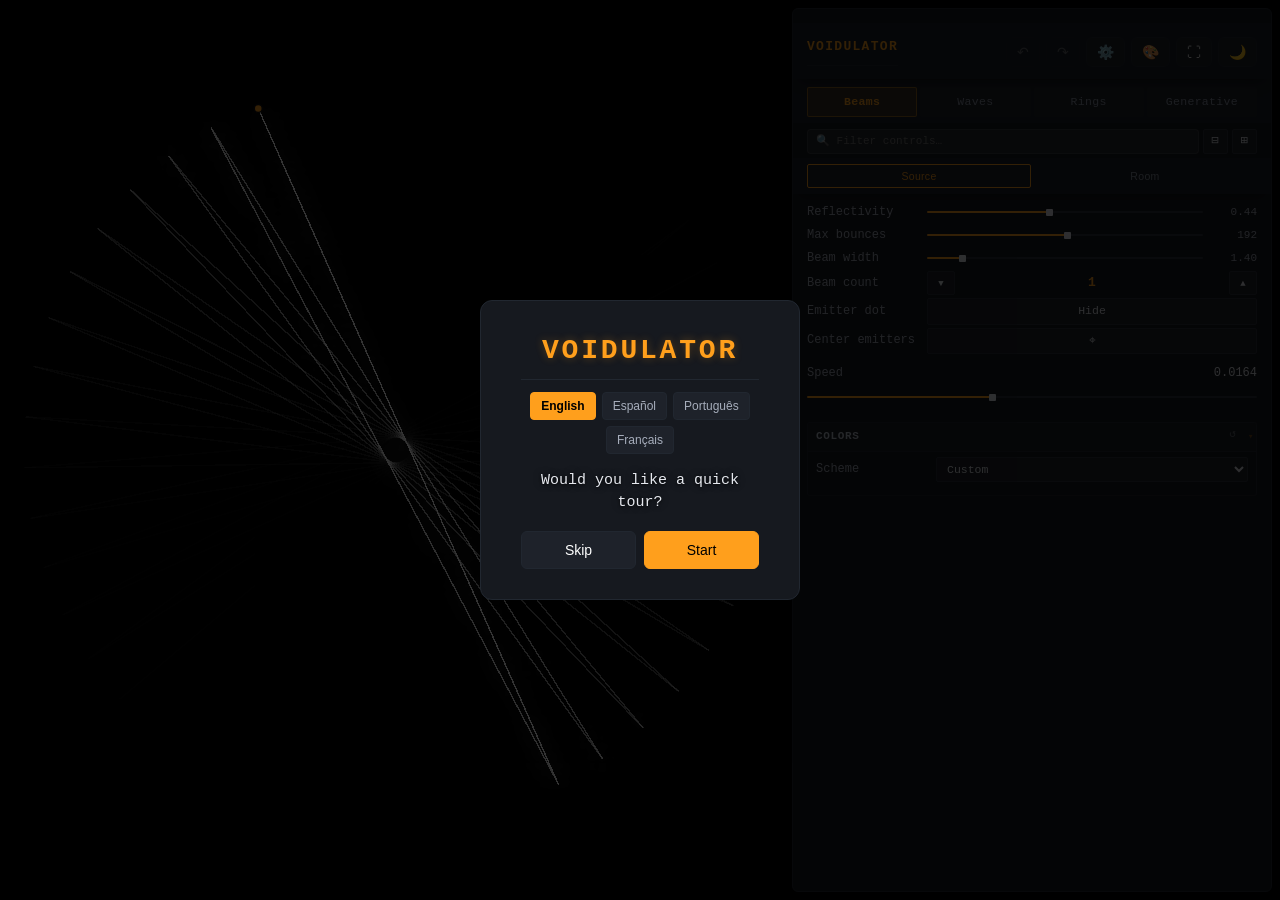
==== commit fe2626e6: "v1.62.0 — per-effect preset save/load Trails, Glow, Kaleidoscope, Phosphor Walls, Rings, Wave Field," ====
--- a/index.html
+++ b/index.html
@@ -180,10 +180,11 @@
   .grid {
     display: grid;
     /* Same reasoning as .subgrid: fixed label column + wrapping labels.
-       100px is measured, not chosen: at 10.5px monospace only 2 of 121
-       English labels exceed it, against 22/23/24 in es/pt/fr — those wrap
-       to two lines rather than truncating, which is what gate 2 requires. */
-    grid-template-columns: 112px minmax(0, 1fr);
+       112px is measured, not chosen: at 12px only a handful of English
+       labels exceed it, and translations wrap to two lines rather than
+       truncating, which is what gate 2 requires. Third column is the value
+       readout — see "Value column" below. */
+    grid-template-columns: 112px minmax(0, 1fr) var(--value-col);
     gap: 3px 8px;
     align-items: center;
   }
@@ -402,13 +403,81 @@
   /* Subgrid for groups */
   .subgrid {
     display: grid;
-    /* 105px comfortably fits the common English labels on one line; anything
+    /* 112px comfortably fits the common English labels on one line; anything
        longer (or any translation) wraps instead of overflowing — see the
        `label` rule. minmax(0,1fr) lets the control column shrink properly
        rather than forcing overflow when a slider has a min-content width. */
-    grid-template-columns: 112px minmax(0, 1fr);
+    grid-template-columns: 112px minmax(0, 1fr) var(--value-col);
     gap: 3px 8px;
     align-items: center;
+  }
+
+  /* ---- Value column (v1.61) --------------------------------------------
+     Third grid column: every slider shows its live value in a fixed gutter,
+     so values line up down the whole panel instead of being invisible.
+
+     Controls come in three shapes and each needs its own column behaviour:
+
+       1. bare <input type=range>  -> slider in col 2, injected .val in col 3
+       2. .ctrl-row (range+number) -> `display: contents` dissolves the
+          wrapper so its two children become grid items directly, landing the
+          number input in the SAME col 3 as .val. Without this the number
+          would sit inside col 2 and the two readout styles wouldn't align.
+       3. everything else (select, button, stepper, dual-range, colour rows)
+          -> no value to show, so it spans cols 2-3 and keeps its old width.
+
+     `display: contents` does NOT change selector matching: `.subgrid > input`
+     still won't match an input inside .ctrl-row, which is why the paired
+     children need their own explicit grid-column rules below. */
+  :root { --value-col: 46px; }
+
+  /* Default: a control with no readout spans the control + value columns.
+     Wrapped in :where() so it contributes ZERO specificity — otherwise the
+     `:not(.val)` alone would outweigh plain single-class rules and silently
+     steal `grid-column` from every full-width block that already sets it
+     (.speed-control, .two). As a zero-specificity default, any class rule
+     wins over it automatically, which is exactly the intent. */
+  /* `.row` is itself `display: contents`, so ITS children are grid items of
+     the enclosing .grid too, and need the same treatment — they are not
+     matched by `.grid > *`, because display:contents changes layout, never
+     selector matching. */
+  :where(.grid, .subgrid, .row) > :where(:not(label):not(.val)) { grid-column: 2 / 4; }
+
+  /* A slider that got a readout gives the value column back. */
+  .grid > input[type="range"].has-val,
+  .subgrid > input[type="range"].has-val,
+  .row > input[type="range"].has-val { grid-column: 2 / 3; }
+
+  /* Paired slider+number: wrapper dissolves, children take a column each. */
+  .ctrl-row.paired { display: contents; }
+  .ctrl-row.paired > input[type="range"] { grid-column: 2 / 3; }
+  .ctrl-row.paired > input[type="number"] { grid-column: 3 / 4; }
+
+  .val {
+    font-size: 11px;
+    font-variant-numeric: tabular-nums;
+    color: var(--text-dim);
+    text-align: right;
+    white-space: nowrap;
+    overflow: hidden;
+    user-select: none;
+  }
+
+  /* The 31 pre-existing number inputs share the column with .val, so they're
+     quieted to match it and only reveal their box on hover/focus — the
+     column reads as one thing, and they stay editable as they always were. */
+  .ctrl-row.paired > input[type="number"] {
+    background: transparent;
+    border-color: transparent;
+    color: var(--text-dim);
+    text-align: right;
+    font-variant-numeric: tabular-nums;
+  }
+  .ctrl-row.paired > input[type="number"]:hover,
+  .ctrl-row.paired > input[type="number"]:focus {
+    background: var(--input-bg);
+    border-color: var(--control-edge);
+    color: var(--text);
   }
 
   /* Color swatches - compact */
@@ -591,9 +660,10 @@
     box-shadow: 0 0 10px var(--accent-glow);
   }
 
-  /* Two column buttons */
+  /* Two column buttons. `1 / -1`, not `span 2` — it means "full width", and
+     `span 2` stopped being that when the value column landed (v1.61). */
   .two {
-    grid-column: span 2;
+    grid-column: 1 / -1;
     display: flex;
     gap: 6px;
   }
@@ -1925,6 +1995,8 @@
 
   /* Tab/search filtering */
   .tab-hidden { display: none !important; }
+  /* A tab button with nothing behind it in the current mode. */
+  .tab-empty { display: none !important; }
   .search-hidden { display: none !important; }
   /* Emission-mode filtering: hide controls that don't apply to the active
      emission mode (e.g. beam-only rows while Wave field / Generative is on). */
@@ -1965,6 +2037,94 @@
     z-index: 2;
   }
   .group-reset:hover { opacity: 1; color: var(--accent); }
+
+  /* ---- Group header on/off switch (v1.61) -------------------------------
+     Turns a section on or off without expanding it. It is a PROXY, not a
+     second source of truth: clicking it clicks the group's real toggle
+     button (see GROUP_TOGGLES), so every side effect, autosave and undo
+     entry happens exactly as if you'd opened the group and clicked it.
+
+     Sits at right:40px, left of the ↺ reset (right:20px) and the ▾ chevron
+     (right:2px). It's a SIBLING of .group-title, like .group-reset — both
+     because applyTranslations() rewrites the title's textContent and would
+     destroy a child, and because the collapse handler is bound to the title
+     itself, so a sibling's click can't accidentally toggle the group open.
+
+     The button is 34x24 with a transparent hit area and the pill drawn in
+     ::before — the visible switch is 26x14, which on its own would fail the
+     24px touch-target gate. */
+  .group-toggle {
+    position: absolute;
+    top: 1px;
+    right: 40px;
+    width: 34px;
+    height: 24px;
+    padding: 0;
+    border: 0;
+    background: none;
+    cursor: pointer;
+    z-index: 2;
+  }
+  .group-toggle::before {
+    content: '';
+    position: absolute;
+    left: 4px; top: 5px;
+    width: 26px; height: 14px;
+    box-sizing: border-box;
+    border-radius: 7px;
+    background: var(--slider-track);
+    border: 1px solid var(--control-edge);
+    transition: background 130ms ease, border-color 130ms ease;
+  }
+  .group-toggle::after {
+    content: '';
+    position: absolute;
+    left: 8px; top: 9px;
+    width: 8px; height: 8px;
+    border-radius: 50%;
+    background: var(--text-faint);
+    transition: transform 130ms ease, background 130ms ease;
+  }
+  .group-toggle[aria-pressed="true"]::before {
+    background: rgba(255, 159, 28, 0.22);
+    border-color: var(--accent);
+  }
+  .group-toggle[aria-pressed="true"]::after {
+    transform: translateX(14px);
+    background: var(--accent);
+  }
+  .group-toggle:hover::before { border-color: var(--accent); }
+  .group-toggle:focus-visible { outline: 1px solid var(--accent); outline-offset: 1px; }
+
+  /* A collapsed section whose feature is off dims its own title, so the
+     panel shows at a glance what's actually running without needing a
+     per-group value summary. Only when collapsed — an expanded group is
+     already showing you its controls. */
+  .group.collapsed.has-toggle-off .group-title { opacity: 0.55; }
+
+  /* ---- Per-effect presets (v1.62) --------------------------------------
+     A named save/recall row injected at the top of each eligible group's
+     content, letting a single effect's own settings (Trails, Kaleidoscope,
+     etc.) be saved and swapped independently of the whole-scene Scenes
+     gallery. Flex, not grid: it needs to span the full content width as one
+     unit the way `.speed-control`/`.two` already do, not lay its four
+     controls into the label/control/value grid template. */
+  .group-preset-row {
+    grid-column: 1 / -1;
+    display: flex;
+    gap: 6px;
+    align-items: center;
+    margin-bottom: 8px;
+    padding-bottom: 8px;
+    border-bottom: 1px solid var(--stroke);
+  }
+  .group-preset-row select { flex: 1.3; min-width: 0; }
+  .group-preset-row input[type="text"] { flex: 1; min-width: 0; padding: 4px 6px; }
+  .group-preset-row .btn { flex: none; padding: 4px 8px; }
+  /* Reuses .mod-del: same concept (a narrow destructive glyph button next to
+     a select) already gets the mobile min-width safeguard from that class —
+     seen in the shared @media (max-width:800px) rule above. */
+  .group-preset-row .mod-del { flex: none; padding: 2px 7px; }
 
   /* Per-beam material editor */
   .perbeam-head { display: flex; align-items: center; justify-content: space-between; margin: 10px 0 6px; font-size: 11px; letter-spacing: 0.08em; text-transform: uppercase; color: var(--accent); opacity: 0.9; }
@@ -3177,7 +3337,7 @@
   // === CONFIGURATION ===
   // Change this URL to your Google Form for collecting feedback
   const FEEDBACK_FORM_URL = 'https://forms.gle/8QFMGkoKZoKyDBLR6';
-  const APP_VERSION = 'v1.60.0';
+  const APP_VERSION = 'v1.62.0';
   // Shared scene gallery (v1.56): every saved/deleted scene syncs through this
   // Supabase table for everyone using the app, no login -- the anon key below
   // is Supabase's public key, meant to be exposed client-side; access control
@@ -4601,7 +4761,107 @@
     el.style.setProperty('--fill', Math.max(0, Math.min(100, pct)).toFixed(2) + '%');
   }
   function refreshSliderFills(root) {
-    (root || document).querySelectorAll('input[type="range"]').forEach(setSliderFill);
+    (root || document).querySelectorAll('input[type="range"]').forEach(el => {
+      setSliderFill(el);
+      setSliderReadout(el);
+    });
+    syncGroupToggles();
+  }
+
+  /* ---- Value column -----------------------------------------------------
+     Sliders that already had a paired number input keep it (it's editable,
+     and that's existing functionality). The rest get a read-only <span> so
+     every slider in the panel shows its value in the same gutter.
+
+     Injected at init rather than written into ~46 rows of markup, same
+     reasoning as the per-group reset buttons. The span carries NO data-i18n
+     and is never a child of a translated element, so applyTranslations()
+     can't destroy it — the trap that already dictates the reset button's
+     placement as a sibling of its title. */
+
+  /* Decimals come from the RANGE, not the value: a fixed count keeps the
+     column from twitching between "0.8" and "0.75" as you drag. An integer
+     step always means an integer control (bounces, counts) regardless of
+     span, which is why that's checked before the span buckets. */
+  function readoutDecimals(el) {
+    const step = parseFloat(el.step);
+    if (isFinite(step) && step >= 1 && Number.isInteger(step)) return 0;
+    const span = Math.abs((parseFloat(el.max) || 0) - (parseFloat(el.min) || 0));
+    if (span >= 100) return 0;
+    if (span >= 20) return 1;
+    return 2;
+  }
+
+  /* The decimal separator has to be DETECTED, not derived.
+
+     <input type="number"> renders its value in the browser's own UI locale,
+     which is not exposed to JS: on this machine an input shows "0,85" even
+     when navigator.language is en-US and toLocaleString() returns "0.85".
+     Since the 31 paired number inputs share the value column with these
+     spans, guessing wrong puts "0,85" directly above "0.30".
+
+     So: ask a real number input what it renders. Selecting its contents
+     returns the DISPLAYED text rather than the canonical `.value`, which is
+     the only way to read the browser's choice. Falls back to "." — today's
+     behaviour — if anything about the probe fails. */
+  let decimalSep = null;
+  function getDecimalSeparator() {
+    if (decimalSep !== null) return decimalSep;
+    decimalSep = '.';
+    const active = document.activeElement;
+    const probe = document.createElement('input');
+    probe.type = 'number';
+    probe.step = '0.1';
+    probe.value = '1.5';
+    // Off-screen but rendered — focus() on a display:none element is a no-op.
+    probe.style.cssText = 'position:fixed;left:-9999px;top:0;opacity:0;pointer-events:none';
+    document.body.appendChild(probe);
+    try {
+      probe.focus({ preventScroll: true });
+      probe.select();
+      const m = String(document.getSelection() || '').trim().match(/1(\D)5/);
+      if (m && m[1]) decimalSep = m[1];
+    } catch (e) { /* keep the '.' fallback */ }
+    probe.remove();
+    try { if (active && active.focus) active.focus({ preventScroll: true }); } catch (e) {}
+    return decimalSep;
+  }
+
+  function setSliderReadout(el) {
+    const out = el._valOut;
+    if (!out) return;
+    const v = parseFloat(el.value);
+    if (!isFinite(v)) { out.textContent = el.value; return; }
+    const s = v.toFixed(readoutDecimals(el));
+    const sep = getDecimalSeparator();
+    out.textContent = sep === '.' ? s : s.replace('.', sep);
+  }
+
+  function initValueReadouts() {
+    // Paired slider+number rows: dissolve the wrapper so the number input
+    // lands in the shared value column. Only the range+number shape — the
+    // four odd ctrl-rows (colour picker, select+button) have no value to
+    // show and must keep spanning, so they're left untagged.
+    document.querySelectorAll('.panel .ctrl-row').forEach(cr => {
+      const kids = cr.children;
+      if (kids.length === 2 && kids[0].type === 'range' && kids[1].type === 'number') {
+        cr.classList.add('paired');
+      }
+    });
+
+    // Bare sliders that are grid items get a read-only readout. `.row` counts:
+    // it's display:contents, so its children are grid items of the enclosing
+    // .grid even though they aren't its DOM children.
+    document.querySelectorAll('.panel .grid > input[type="range"], .panel .subgrid > input[type="range"], .panel .row > input[type="range"]')
+      .forEach(el => {
+        if (el._valOut) return;
+        const out = document.createElement('span');
+        out.className = 'val';
+        el.classList.add('has-val');
+        el.after(out);
+        el._valOut = out;
+        setSliderReadout(el);
+      });
   }
 
   function syncUIFromState() {
@@ -11538,7 +11798,13 @@
     document.addEventListener(evt, (e) => {
       // Only listen in the panel — ignore clicks on stage/modals
       if (!e.target.closest('.panel, .modal')) return;
-      if (e.target.type === 'range') setSliderFill(e.target);
+      if (e.target.type === 'range') { setSliderFill(e.target); setSliderReadout(e.target); }
+      // This listener is CAPTURE phase (see the `true` at the bottom), so it
+      // runs BEFORE the clicked control's own handler has updated S. Slider
+      // fill/readout are fine read here — they use e.target.value, which the
+      // browser commits before dispatch — but anything reading S must wait
+      // for the handlers to run, or it repaints one click behind.
+      if (e.type === 'click' || e.type === 'change') requestAnimationFrame(syncGroupToggles);
       requestAutosave();
       // Undo/Redo themselves are history NAVIGATION, not an edit -- excluded
       // here so clicking them doesn't arm a new commit timer (restoreUndoState()
@@ -12028,6 +12294,10 @@
     } catch (e) { }
   }
   
+  /* Set by initPanelTools(). applyMode() needs to re-run the tab filter
+     because Simple/Advanced changes which tabs have any content. */
+  let panelApplyTab = null;
+
   function applyMode(mode) {
     currentMode = mode;
     if (mode === 'simple') {
@@ -12038,6 +12308,7 @@
       document.body.classList.add('mode-advanced');
     }
     updateSettingsUI();
+    if (panelApplyTab) panelApplyTab();
   }
   
   function setMode(mode) {
@@ -12510,6 +12781,7 @@
       scheme: 'Scheme',
       scenes: 'Scenes',
       scene: 'Scene',
+      preset: 'Preset',
       name: 'Name',
       transition: 'Transition',
       screensaver: 'Screensaver',
@@ -12800,6 +13072,7 @@
       scheme: 'Esquema',
       scenes: 'Escenas',
       scene: 'Escena',
+      preset: 'Preajuste',
       name: 'Nombre',
       transition: 'Transición',
       screensaver: 'Salvapantallas',
@@ -13089,6 +13362,7 @@
       scheme: 'Esquema',
       scenes: 'Cenas',
       scene: 'Cena',
+      preset: 'Predefinição',
       name: 'Nome',
       transition: 'Transição',
       screensaver: 'Proteção de tela',
@@ -13378,6 +13652,7 @@
       scheme: 'Schéma',
       scenes: 'Scènes',
       scene: 'Scène',
+      preset: 'Préréglage',
       name: 'Nom',
       transition: 'Transition',
       screensaver: 'Écran de veille',
@@ -13862,6 +14137,217 @@
 
   // Per-group reset actions, keyed by the group title's data-i18n key.
   // Groups without an entry (Scenes, File Presets) get no reset button.
+  /* Groups that get an on/off switch in their header (v1.61).
+
+     Curated, not detected: several groups hold more than one toggle button
+     and a heuristic picks the wrong one (Rings has ringsToggle, but also
+     ringsAutoToggle / ringGeoToggle / ringRainbowToggle). `btn` is the real
+     control the switch proxies; `on` reads the live state.
+
+     State is read from S, never from the button's label — the labels are
+     translated ("On"/"Off" become "Activado"/"Desactivado"), so matching on
+     text would work in English and quietly break in the other three.
+
+     Deliberately absent: Audio Reactive and MIDI. Neither is a plain on/off
+     — both request a browser permission on a user gesture ("Start listening"
+     / "Enable MIDI"), so a mis-tap in a collapsed header would fire a
+     permission prompt rather than toggle a setting. Beam Shapes and Beam
+     glow are absent too: their buttons (widthWaveToggle, edgeTintToggle) are
+     sub-features, not a master switch for the group. */
+  const GROUP_TOGGLES = {
+    segments:        { btn: 'segToggle',        on: () => !!S.segments.on },
+    ringsTitle:      { btn: 'ringsToggle',      on: () => !!S.rings.enabled },
+    fieldTitle:      { btn: 'fieldToggle',      on: () => !!S.field.enabled },
+    generativeTitle: { btn: 'generativeToggle', on: () => !!S.generative.enabled },
+    trails:          { btn: 'trailsToggle',     on: () => !!S.trails.enabled },
+    glow:            { btn: 'bloomToggle',      on: () => !!S.bloom.enabled },
+    kaleido:         { btn: 'kaleidoToggle',    on: () => !!S.kaleido.enabled },
+    phosphorWalls:   { btn: 'phosToggle',       on: () => !!S.phosphor.enabled },
+    beatDetection:   { btn: 'beatToggle',       on: () => !!S.beat.enabled },
+  };
+
+  /* Repaint every header switch from S. Called after any panel interaction
+     and from syncUIFromState(), so the switches track scene loads, undo and
+     presets too — not just their own clicks. */
+  function syncGroupToggles() {
+    document.querySelectorAll('.group-toggle').forEach(sw => {
+      const tg = GROUP_TOGGLES[sw.dataset.groupToggle];
+      if (!tg) return;
+      let on = false;
+      try { on = tg.on(); } catch (e) { return; }
+      sw.setAttribute('aria-pressed', on ? 'true' : 'false');
+      sw.closest('.group')?.classList.toggle('has-toggle-off', !on);
+    });
+  }
+
+  /* ---- Per-effect presets (v1.62) ---------------------------------------
+     A save/recall slot scoped to ONE effect group — e.g. a "long streak"
+     Trails preset you can drop onto any scene — separate from the
+     whole-scene Scenes gallery.
+
+     Curated to the groups captureScene()/applySceneInstant() already treat
+     as self-contained sub-objects (see FACTORY and GROUP_RESETS just above
+     and below this, which enumerate the same set). Deliberately excludes:
+     Beat Detection, Audio Reactive, Modulation Matrix, MIDI — these live in
+     a wholly separate "rig config" persistence layer (see FACTORY's own
+     audio/beat/lfo/bpm bundle and CLAUDE.md's "Rig config must load before
+     any preset" note), not in captureScene()'s scene shape, so they'd need
+     their own capture/apply pair rather than fitting this one. Also
+     excludes Room, Colors, Beam Material and Per-beam Rotation — each of
+     those is either foundational (room shape) or holds a per-beam ARRAY
+     whose length depends on the live beam count, which doesn't round-trip
+     as a fixed-shape named preset the way a plain settings object does. */
+  const GROUP_PRESET_FIELDS = {
+    segments:        ['segments'],
+    ringsTitle:      ['rings'],
+    fieldTitle:      ['field'],
+    generativeTitle: ['generative'],
+    trails:          ['trails'],
+    glow:            ['bloom'],
+    kaleido:         ['kaleido'],
+    phosphorWalls:   ['phosphor'],
+    shapeTitle:      ['widthWave'],
+    beamGlow:        ['beamEdge', 'beamCore'],
+  };
+
+  /* Captures via captureScene() rather than cloning S directly, so a preset
+     can only ever contain fields captureScene() already considers a real,
+     round-trippable SETTING for that namespace — never live/runtime state
+     (current phase, drag position, accumulation buffers) that happens to
+     live on the same S sub-object. */
+  function captureGroupPresetData(groupKey) {
+    const keys = GROUP_PRESET_FIELDS[groupKey];
+    if (!keys) return null;
+    const full = captureScene();
+    const out = {};
+    for (const k of keys) out[k] = full[k];
+    return out;
+  }
+
+  /* Overlays the saved fields onto a FULL capture of the CURRENT live scene
+     (not onto FACTORY, and not a partial scene) so applySceneInstant()'s own
+     `scene.x ?? default` fallback logic never engages — every field outside
+     this one group's namespace is the value already re-supplied by
+     captureScene(), so loading a Trails preset cannot touch the room shape,
+     beam count, other effects, or anything else. applySceneInstant()'s tail
+     (syncUIFromState -> syncRingsUI/syncFieldUI/syncGenerativeUI/
+     syncPhosphorUI -> syncEmissionSel -> updateEmissionVisibility ->
+     syncModeChips, plus refreshSliderFills -> setSliderReadout ->
+     syncGroupToggles) already does every bit of repaint this needs — the
+     exact same pipeline a normal scene load already goes through. */
+  function applyGroupPresetData(groupKey, data) {
+    if (!GROUP_PRESET_FIELDS[groupKey] || !data) return;
+    applySceneInstant({ ...captureScene(), ...data });
+    // Matches GROUP_RESETS.phosphorWalls: clears the phosphor accumulation
+    // buffer so a preset with very different persistence/intensity doesn't
+    // show one frame of the OLD preset's glow blended with the new settings.
+    if (groupKey === 'phosphorWalls') clearPhosphor();
+  }
+
+  const GROUP_PRESETS_KEY = 'voidulator-group-presets';
+  function loadAllGroupPresets() {
+    try { return JSON.parse(localStorage.getItem(GROUP_PRESETS_KEY)) || {}; }
+    catch (e) { return {}; }
+  }
+  function saveAllGroupPresets(all) {
+    try { localStorage.setItem(GROUP_PRESETS_KEY, JSON.stringify(all)); } catch (e) {}
+  }
+  // Always appends, never overwrites-by-name — same convention saveSceneToList()
+  // already uses; duplicates are harmless and Delete already exists for cleanup.
+  function saveGroupPreset(groupKey, name) {
+    const all = loadAllGroupPresets();
+    if (!Array.isArray(all[groupKey])) all[groupKey] = [];
+    const entry = { id: crypto.randomUUID(), name, data: captureGroupPresetData(groupKey) };
+    all[groupKey].push(entry);
+    saveAllGroupPresets(all);
+    return entry;
+  }
+  function deleteGroupPreset(groupKey, id) {
+    const all = loadAllGroupPresets();
+    if (!Array.isArray(all[groupKey])) return;
+    all[groupKey] = all[groupKey].filter(p => p.id !== id);
+    saveAllGroupPresets(all);
+  }
+
+  /* Injects the save/recall row into each eligible group's content, once,
+     at init. Local-only (localStorage, like the 8 Scene Slots) rather than
+     synced through the shared Supabase gallery (like the Scenes tab) — a
+     per-effect preset is closer in spirit to a personal working set than to
+     something 2-3 people would browse and share. */
+  function initGroupPresets() {
+    for (const key in GROUP_PRESET_FIELDS) {
+      const g = document.querySelector(`.group[data-group-key="${key}"]`);
+      const content = g && g.querySelector('.group-content');
+      if (!content) continue;
+
+      const row = document.createElement('div');
+      row.className = 'group-preset-row';
+
+      const label = document.createElement('label');
+      label.setAttribute('data-i18n', 'preset');
+      label.textContent = 'Preset';
+      label.style.flex = 'none';
+
+      const sel = document.createElement('select');
+      // Matches the Scenes dropdown's own un-i18n'd default option text
+      // ("-- Select scene --") — established precedent in this app for
+      // JS-owned placeholder-style option text, not every string needs a key.
+      const placeholder = document.createElement('option');
+      placeholder.value = ''; placeholder.textContent = '— Select —';
+      sel.appendChild(placeholder);
+
+      const nameInput = document.createElement('input');
+      nameInput.type = 'text';
+      nameInput.placeholder = 'Name…';
+
+      const saveBtn = document.createElement('button');
+      saveBtn.type = 'button'; saveBtn.className = 'btn';
+      saveBtn.setAttribute('data-i18n', 'save');
+      saveBtn.textContent = 'Save';
+
+      const delBtn = document.createElement('button');
+      delBtn.type = 'button'; delBtn.className = 'btn mod-del';
+      delBtn.textContent = '×';
+      delBtn.title = 'Delete selected preset';
+
+      row.append(label, sel, nameInput, saveBtn, delBtn);
+      content.insertBefore(row, content.firstChild);
+
+      const refresh = (selectId) => {
+        const list = loadAllGroupPresets()[key] || [];
+        sel.innerHTML = '';
+        sel.appendChild(placeholder);
+        for (const p of list) {
+          const o = document.createElement('option');
+          o.value = p.id; o.textContent = p.name;
+          sel.appendChild(o);
+        }
+        sel.value = selectId && list.some(p => p.id === selectId) ? selectId : '';
+      };
+      refresh();
+
+      sel.addEventListener('change', () => {
+        if (!sel.value) return;
+        const list = loadAllGroupPresets()[key] || [];
+        const p = list.find(x => x.id === sel.value);
+        if (p) applyGroupPresetData(key, p.data);
+      });
+      saveBtn.addEventListener('click', () => {
+        const title = g.querySelector('.group-title')?.textContent?.trim() || '';
+        const list = loadAllGroupPresets()[key] || [];
+        const name = nameInput.value.trim() || `${title} ${list.length + 1}`;
+        const entry = saveGroupPreset(key, name);
+        nameInput.value = '';
+        refresh(entry.id);
+      });
+      delBtn.addEventListener('click', () => {
+        if (!sel.value) return;
+        deleteGroupPreset(key, sel.value);
+        refresh();
+      });
+    }
+  }
+
   const GROUP_RESETS = {
     colors: () => {
       S.beamScheme = FACTORY.beamScheme;
@@ -14272,7 +14758,7 @@
       const ttl = g.querySelector('.group-title');
       const key = ttl ? (ttl.getAttribute('data-i18n') || '') : '';
       g.dataset.groupKey = key;
-      g.dataset.tab = TAB_OF_GROUP[key] || 'all';
+      g.dataset.tab = TAB_OF_GROUP[key] || 'source';  // 'all' is gone; an unmapped group must still appear somewhere
       // Per-group reset button — sibling of the title (translations rewrite
       // the title's textContent, which would destroy a child span)
       if (ttl && GROUP_RESETS[key]) {
@@ -14287,6 +14773,25 @@
           requestAutosave();
         });
         g.insertBefore(rb, ttl.nextSibling);
+      }
+
+      // Per-group on/off switch in the header — proxies the group's own
+      // toggle button so there is exactly one place that owns the state.
+      const tg = GROUP_TOGGLES[key];
+      if (ttl && tg && _el(tg.btn)) {
+        const sw = document.createElement('button');
+        sw.type = 'button';
+        sw.className = 'group-toggle';
+        sw.dataset.groupToggle = key;
+        sw.setAttribute('aria-label', (ttl.textContent || key).trim());
+        // No stopPropagation here on purpose. The autosave/undo listener is
+        // delegated on `document` in the BUBBLE phase, so stopping the click
+        // would silently drop this control out of both — the same trap any
+        // non-bubbling control falls into. Nothing needs stopping anyway:
+        // the collapse handler is bound to .group-title, and this is its
+        // sibling, so the click never reaches it.
+        sw.addEventListener('click', () => { _el(tg.btn).click(); });
+        g.insertBefore(sw, ttl.nextSibling);
       }
     }
 
@@ -14362,13 +14867,48 @@
 
     let activeTab = localStorage.getItem('voidulator-tab') || 'source';
     if (activeTab === 'all' || activeTab === 'beams') activeTab = 'source'; // pre-v1.60 values
+    /* Would this tab show anything right now? A tab's groups can also be
+       hidden by simple mode (.advanced-only) or by the emission mode
+       (.mode-hidden), independently of which tab is active — so "has a group
+       assigned" is not the same as "has something to show". Checking the
+       other hiding conditions directly avoids having to switch tabs and
+       measure, which would flicker. */
+    function tabHasContent(id) {
+      const simple = document.body.classList.contains('mode-simple');
+      const usable = el => el
+        && !el.classList.contains('mode-hidden')
+        && !(simple && el.classList.contains('advanced-only'));
+      if (id === 'source' && usable(grid)) return true;
+      return groups.some(g => g.dataset.tab === id && usable(g));
+    }
+
     function applyTab() {
       const searching = search.value.trim().length > 0;
+      // Don't strand the user on a tab that has nothing in it — switching
+      // Advanced -> Simple empties three of the five.
+      if (!searching && !tabHasContent(activeTab)) {
+        const fallback = PANEL_TABS.map(t => t[0]).find(tabHasContent);
+        if (fallback) activeTab = fallback;
+      }
       for (const g of groups) {
-        g.classList.toggle('tab-hidden', !searching && activeTab !== 'all' && g.dataset.tab !== activeTab);
+        g.classList.toggle('tab-hidden', !searching && g.dataset.tab !== activeTab);
       }
-      tabBar.querySelectorAll('button').forEach(b => b.classList.toggle('active', b.dataset.tab === activeTab));
-    }
+      // The ungrouped top block holds the active emission mode's own controls,
+      // so it belongs to Source. It carries no .group class, so the loop above
+      // never touched it and it rendered on every tab — beam sliders sitting
+      // above the scene gallery.
+      if (grid) grid.classList.toggle('tab-hidden', !searching && activeTab !== 'source');
+      tabBar.querySelectorAll('button').forEach(b => {
+        b.classList.toggle('active', b.dataset.tab === activeTab);
+        // A tab with nothing behind it is worse than no tab at all.
+        b.classList.toggle('tab-empty', !searching && !tabHasContent(b.dataset.tab));
+      });
+      // No sticky-offset recalc needed here: the tab bar is the BOTTOM sticky
+      // layer, so its own height feeds no other element's `top`. (The header
+      // and mode bar, which do, are watched by the ResizeObserver above.)
+    }
+    // Simple/Advanced changes which tabs have anything in them.
+    panelApplyTab = applyTab;
     function setTab(id) {
       activeTab = id;
       try { localStorage.setItem('voidulator-tab', id); } catch (e) {}
@@ -14527,6 +15067,9 @@
     // Panel tabs, search, per-group reset, collapse-all (before translations
     // so the tab buttons pick up the language)
     initPanelTools();
+    initValueReadouts();   // must follow initPanelTools: both write into the grids
+    initGroupPresets();    // same reason — needs .group-content already built
+    syncGroupToggles();    // first paint of the header switches
     initTooltips();
     initClickableResets();
     updateEccentricityVisibility();
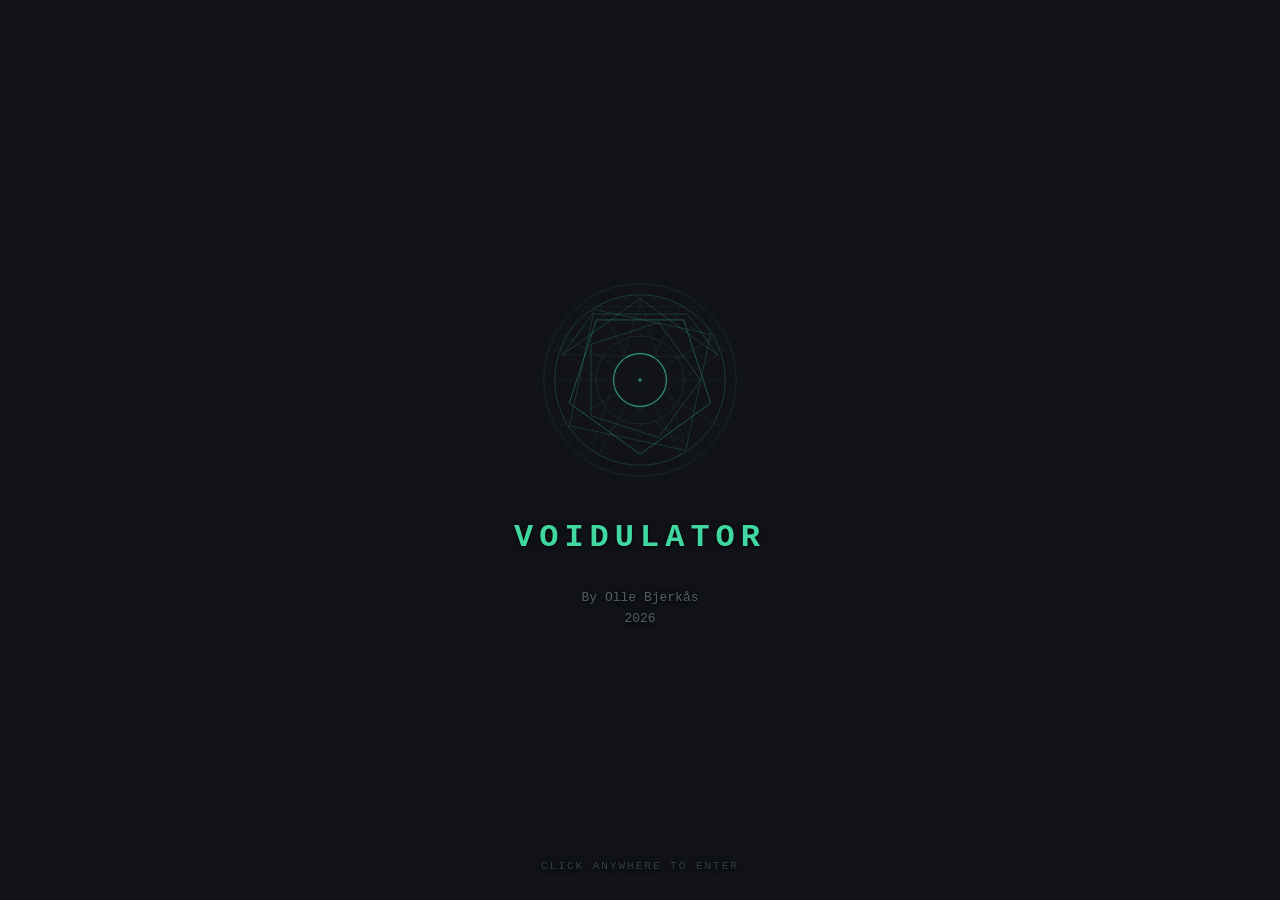
==== commit ca79cfe5: "v1.63.0 — fix sticky-header gap, tighten nav padding Fixed a real gap above the sticky panel header," ====
--- a/index.html
+++ b/index.html
@@ -151,7 +151,8 @@
     background: var(--panel);
     border: 1px solid var(--stroke);
     border-radius: 6px;
-    padding: 14px;
+    /* No top padding — see .panel-header for why. */
+    padding: 0 14px 14px;
     overflow: auto;
     touch-action: pan-y;
     box-shadow: 0 0 20px rgba(0,0,0,0.5);
@@ -981,27 +982,46 @@
   }
 
   /* === Panel header with buttons === */
-  /* Title/icons and the tab bar each stick independently to the top of the
-     panel's own scroll (the search/collapse-all row between them stays in
-     normal flow and scrolls away) so the group list below can be long
-     (many saved scenes, many segments...) without ever scrolling the
-     navigation itself out of view. Two separate `top: 0` sticky siblings of
-     `.panel` stack cleanly with no gap or overlap and no hardcoded offset
-     to keep in sync -- the browser stacks them in DOM order once both are
-     stuck, which is why panel-tabs doesn't need its own top-margin cancel,
-     only panel-header (the first one, flush against the panel's true top
-     edge) does. Negative side margins + matching padding extend each one
-     edge-to-edge across the panel's own padding, so their background fully
-     covers what's scrolling underneath instead of leaving the sides
-     see-through; panel-header's negative TOP margin does the same for the
-     panel's own top padding, so there's no gap above it either. */
+  /* Title/icons, the mode bar and the tab bar each stick independently to
+     the top of the panel's own scroll (the search/collapse-all row between
+     them stays in normal flow and scrolls away) so the group list below can
+     be long (many saved scenes, many segments...) without ever scrolling
+     the navigation itself out of view. Sticky siblings of `.panel` stack
+     cleanly with no gap or overlap and no hardcoded offset to keep in sync
+     -- the browser stacks them in DOM order once all are stuck.
+
+     `.panel` therefore has NO top padding (moved onto `.panel-header`'s own
+     `padding-top` instead) -- not a stylistic choice, a correctness fix.
+     The previous approach gave `.panel` a uniform 14px padding and tried to
+     cancel just the top of it with `.panel-header { margin-top: -14px }`,
+     on the theory that a negative margin pulls a box up through its
+     parent's padding same as it would for any other positioned element.
+     That reasoning holds for `position: static/relative` (verified: with
+     `position: relative` the same -14px margin correctly lands the header
+     flush against the panel's border) but NOT for `position: sticky` --
+     confirmed empirically that a sticky element's negative top margin is
+     silently ignored for its stuck offset, landing it exactly at the
+     parent's padding-box edge regardless of the margin, which is precisely
+     the 15px gap (14px padding + 1px border) a user spotted in a
+     screenshot. This is why removing the padding at the source, rather
+     than trying to cancel it after the fact on a sticky child, is the
+     correct fix and not just a workaround for one symptom -- any FUTURE
+     sticky element added as `.panel`'s first child would hit the exact
+     same bug from the exact same mistaken assumption.
+
+     Side margins are unaffected by this -- sticky's offset-clamping only
+     applies on the axis with an inset set (`top`, here), so the existing
+     negative LEFT/RIGHT margins (extending each bar edge-to-edge across
+     where .panel's side padding still exists, so a sticky bar's background
+     fully covers what's scrolling underneath) still work exactly as
+     before, verified unaffected by this fix. */
   .panel-header {
     position: sticky;
     top: 0;
     z-index: 20;
     background: var(--panel-top);
-    margin: -14px -14px 12px;
-    padding: 14px 14px 12px;
+    margin: 0 -14px 10px;
+    padding: 12px 14px 10px;
     box-shadow: 0 8px 12px -8px rgba(0, 0, 0, 0.6);
     display: flex;
     justify-content: space-between;
@@ -1927,13 +1947,13 @@
     z-index: 19;
     background: var(--panel-top);
     margin: 0 -14px 0;
-    padding: 8px 14px 6px;
+    padding: 6px 14px 4px;
     display: flex;
     gap: 3px;
   }
   .panel-modes button {
     flex: 1;
-    padding: 6px 2px;
+    padding: 5px 2px;
     font: inherit;
     font-size: 11.5px;
     letter-spacing: 0.03em;
@@ -1964,8 +1984,8 @@
     top: 0;
     z-index: 19;
     background: var(--panel-top);
-    margin: 0 -14px 8px;
-    padding: 6px 14px 6px;
+    margin: 0 -14px 6px;
+    padding: 4px 14px 4px;
     box-shadow: 0 8px 12px -8px rgba(0, 0, 0, 0.6);
     display: flex;
     gap: 2px;
@@ -1973,7 +1993,7 @@
   }
   .panel-tabs button {
     flex: 1;
-    padding: 5px 2px;
+    padding: 4px 2px;
     font-size: 10.5px;
     letter-spacing: 0.03em;
     background: transparent;
@@ -3337,7 +3357,7 @@
   // === CONFIGURATION ===
   // Change this URL to your Google Form for collecting feedback
   const FEEDBACK_FORM_URL = 'https://forms.gle/8QFMGkoKZoKyDBLR6';
-  const APP_VERSION = 'v1.62.0';
+  const APP_VERSION = 'v1.63.0';
   // Shared scene gallery (v1.56): every saved/deleted scene syncs through this
   // Supabase table for everyone using the app, no login -- the anon key below
   // is Supabase's public key, meant to be exposed client-side; access control
